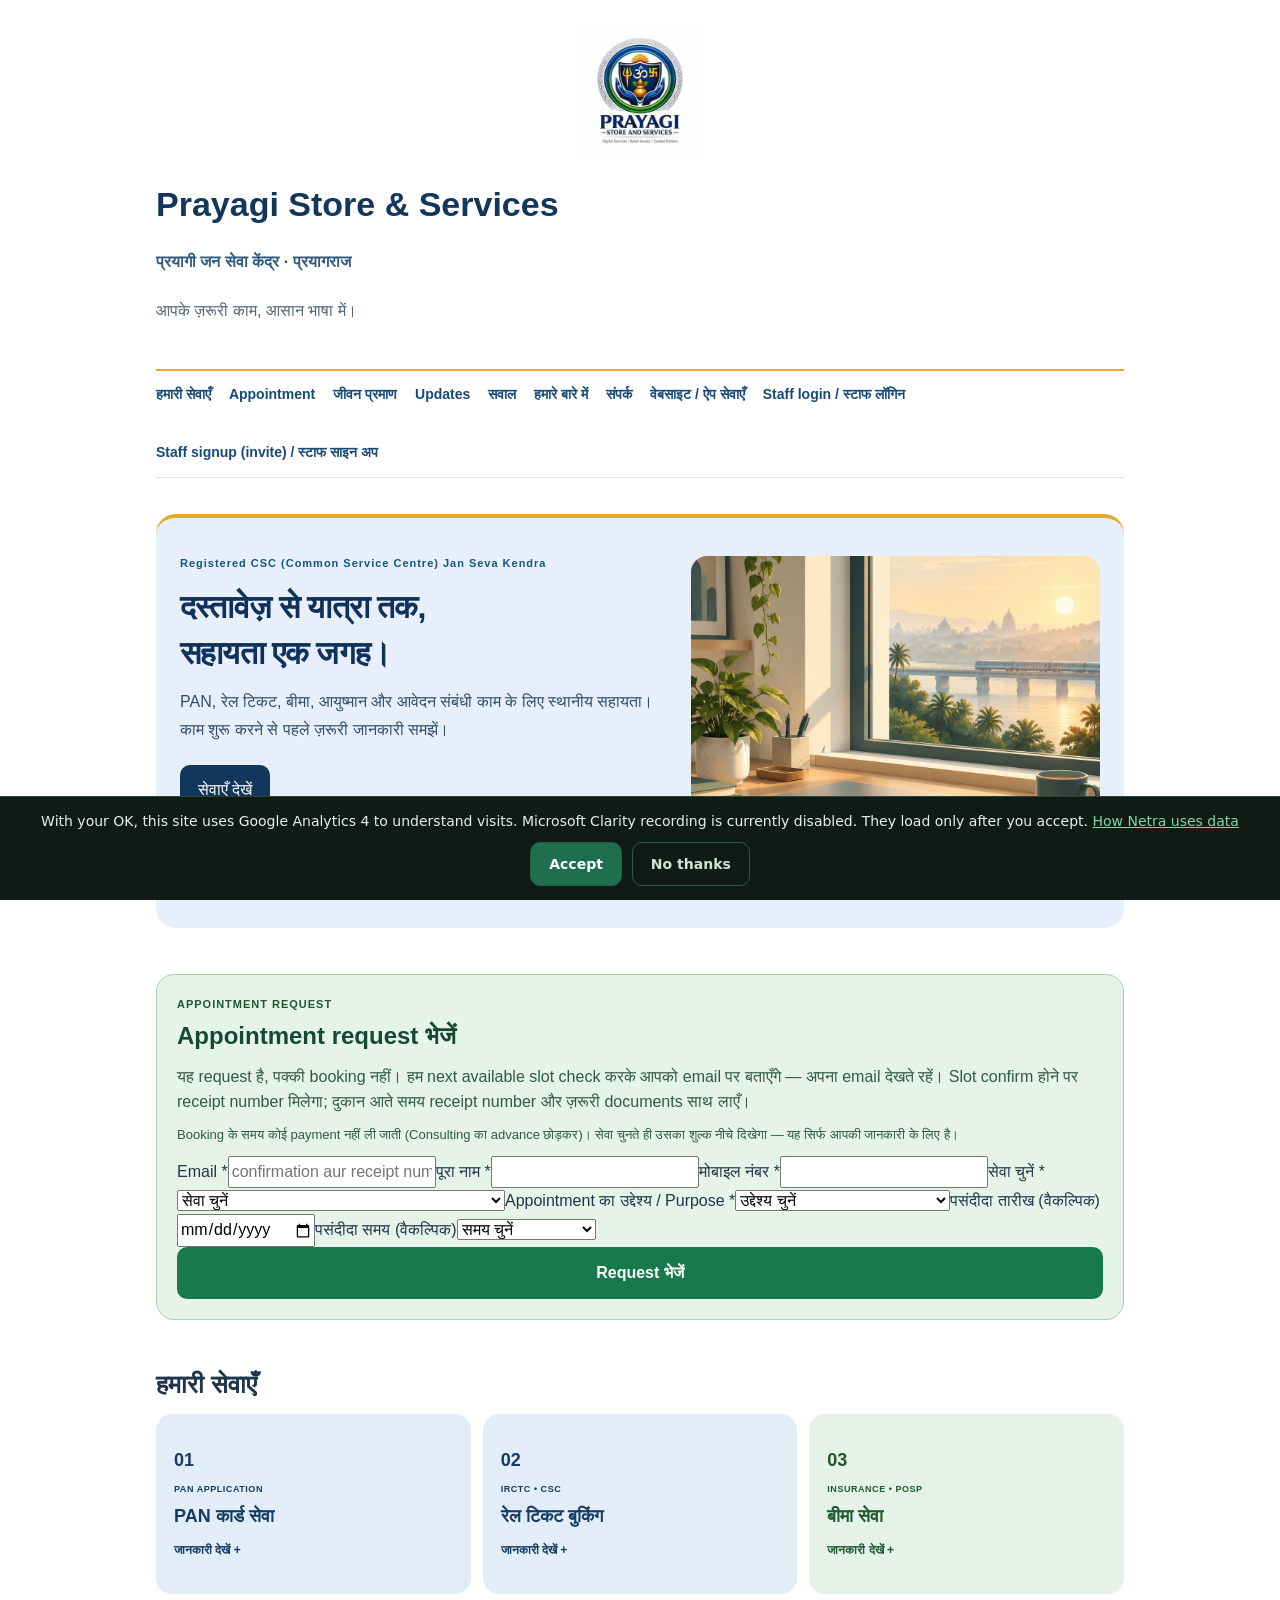
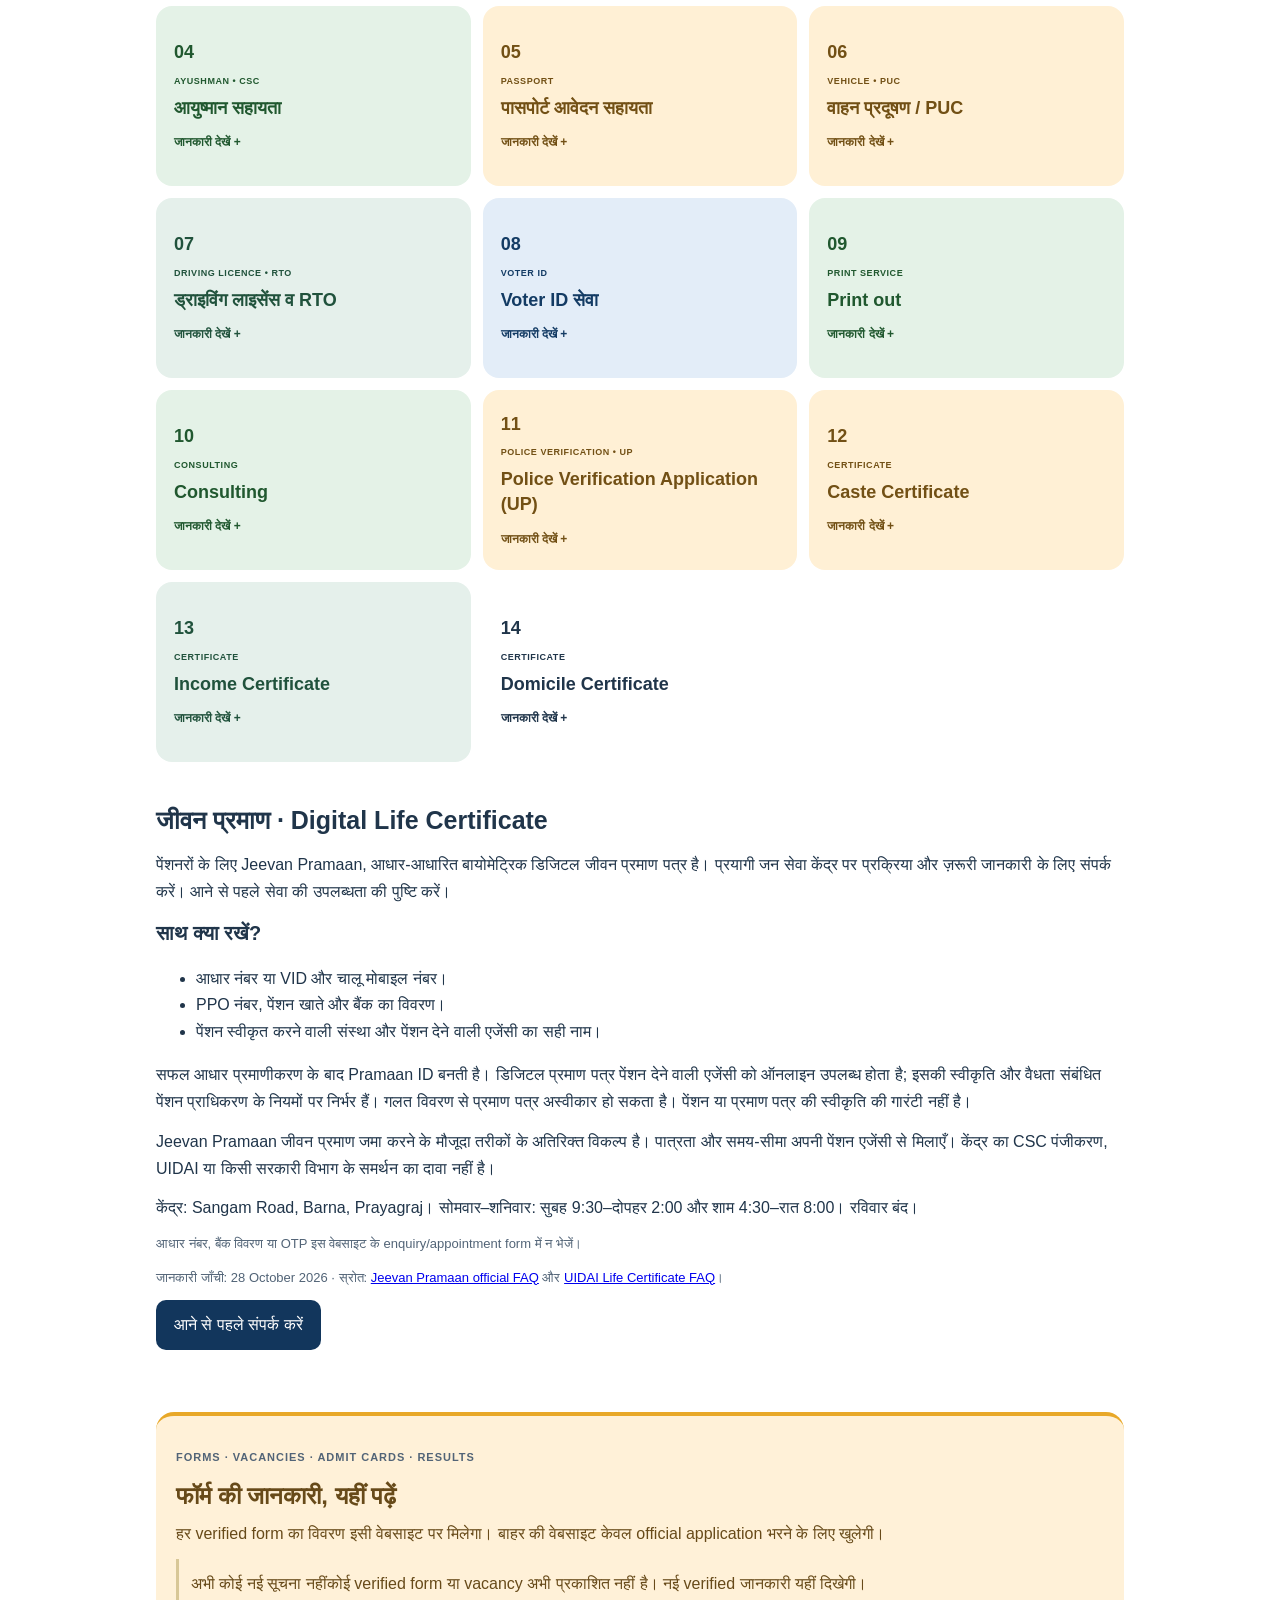
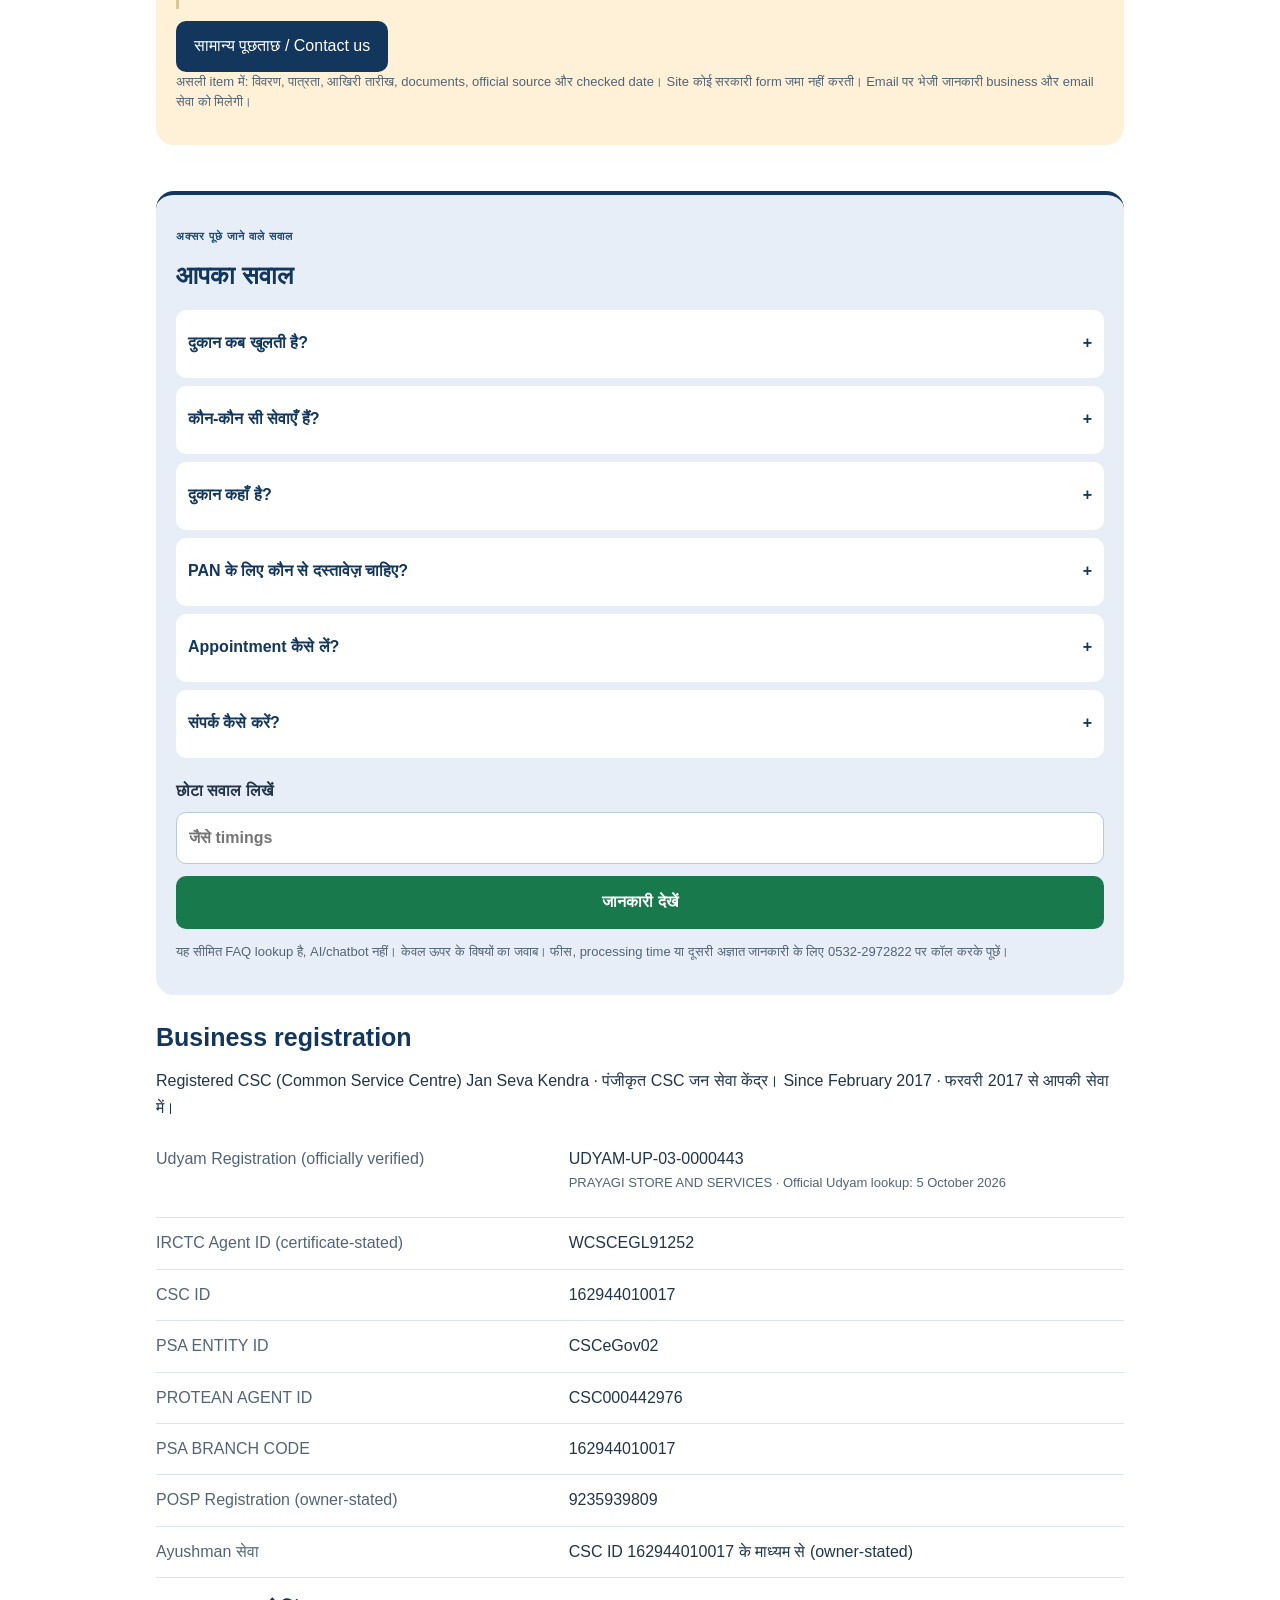
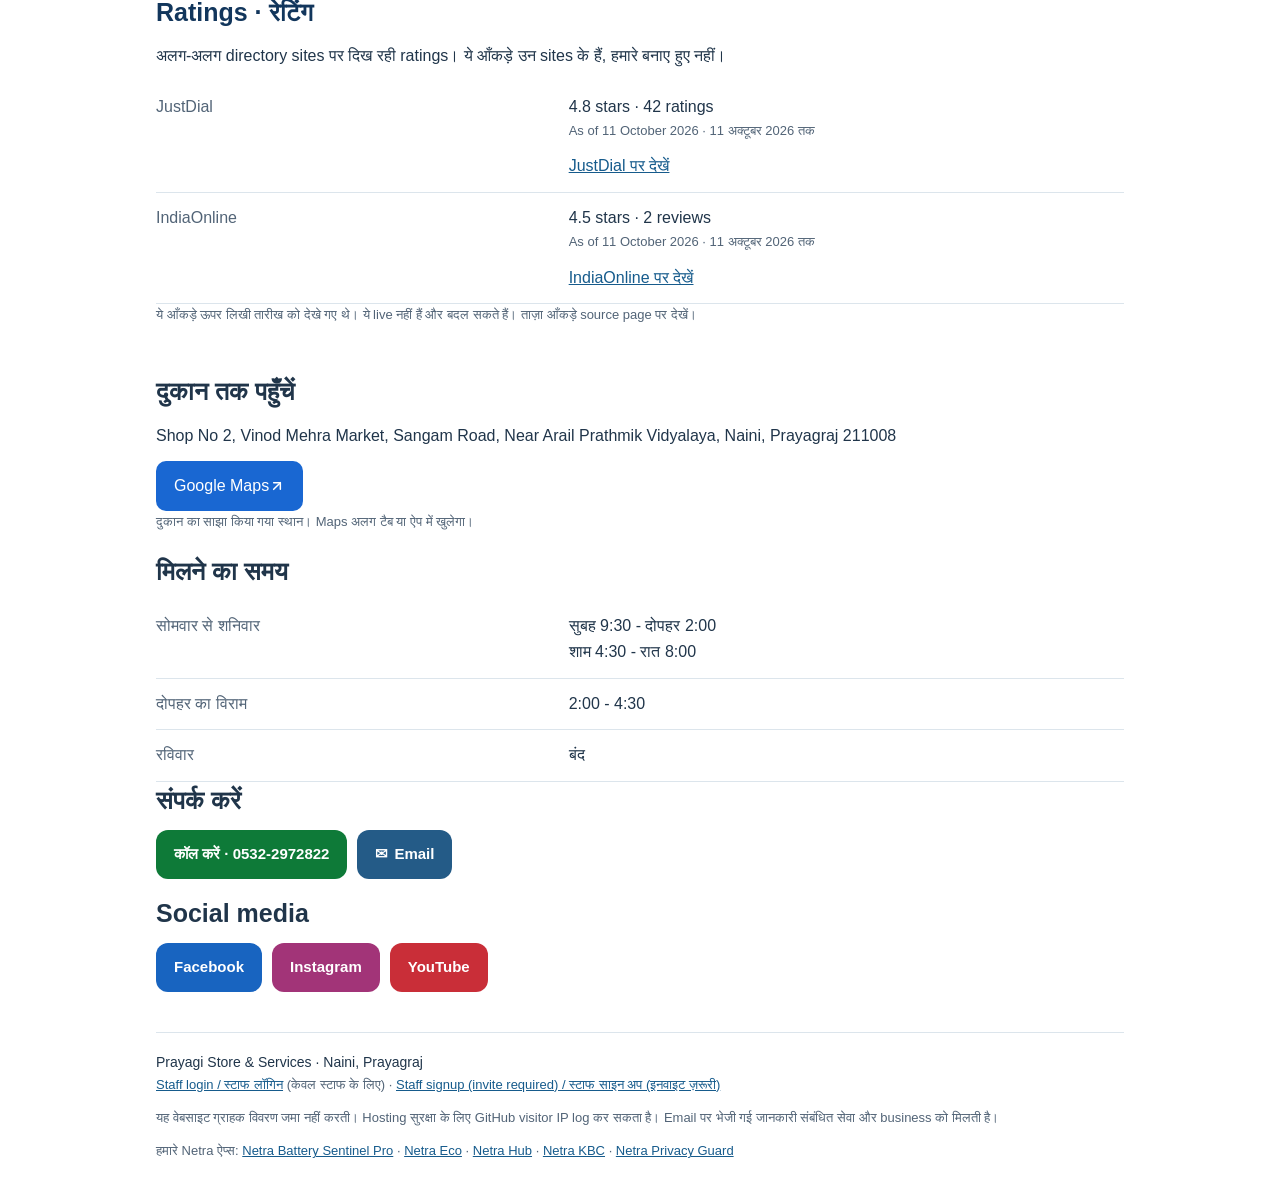
==== index.html @ 0acf40c5 "fix(csp): refresh changed inline script digest without weakening policy" ====
<!DOCTYPE html><html lang="hi"><head><meta charset="utf-8"><meta http-equiv="Content-Security-Policy" content="default-src 'none'; base-uri 'none'; object-src 'none'; script-src 'self' https://www.googletagmanager.com https://www.clarity.ms https://scripts.clarity.ms 'sha256-86F81Zy7B2uKH51pAqqBc4HJvk0wlKgkW6t5VEGzTzo=' 'sha256-YQt3/llrWUERXRYRYka+cNlNDUpbzXOJsg461jwoRqw='; style-src 'self' 'unsafe-inline'; img-src 'self' data: https:; font-src 'self'; media-src 'self'; connect-src 'self' https://script.google.com https://script.googleusercontent.com https://*.google-analytics.com https://clarity.ms https://*.clarity.ms; frame-src https://docs.google.com; form-action https://docs.google.com; upgrade-insecure-requests"><meta name="referrer" content="strict-origin-when-cross-origin"><meta name="viewport" content="width=device-width, initial-scale=1"><title>Prayagi Store &amp; Services | प्रयागी जन सेवा केंद्र</title><meta name="description" content="Naini, Prayagraj में PAN, रेल टिकट, बीमा और डिजिटल सेवाओं की सहायता।"><meta name="theme-color" content="#12365c"><meta name='google-site-verification' content='6j0rgipkCEy4Jbs9om1lA-62OjVJSrMNdxbhM_F-uvM' /><meta property="og:title" content="Prayagi Store &amp; Services | प्रयागी जन सेवा केंद्र"><meta property="og:description" content="Naini, Prayagraj में PAN, रेल टिकट, बीमा और डिजिटल सेवाओं की सहायता।"><meta property="og:type" content="website"><meta property="og:url" content="https://prayagi-store-and-services.github.io/"><meta property="og:image" content="https://prayagi-store-and-services.github.io/assets/logo.jpg"><meta property="og:locale" content="hi_IN"><link rel="icon" href="assets/favicon.png"><style>:root{--ds-page:#fff;--ds-ink:#20354a;--ds-ink-2:#526477;--ds-hairline:#dce5ec;--ds-teal:#187a4c}*{box-sizing:border-box}body{margin:0;background:#edf2f8;font-family:Arial,"Noto Sans Devanagari",sans-serif;color:#20354a;line-height:1.65}main{width:min(1040px,100%);margin:auto;padding:28px 36px;background:white;display:flex;flex-direction:column;gap:24px}h1,h2,h3,p{margin:0 0 12px}h1{font-size:34px;line-height:1.3;color:#12365c}h2{font-size:25px;line-height:1.45}h3{font-size:20px}p{line-height:1.7}.file-header{display:flex;flex-direction:column;gap:8px}.file-fact{font-weight:600;color:#315a7c}.file-intro{color:#526477}.file-group{margin:0 0 16px}.file-caption{font-size:13px;color:#526477;line-height:1.65}.file-facts{display:grid;margin:0}.file-facts>div{display:grid;grid-template-columns:1fr 1.4fr;gap:16px;border-bottom:1px solid #dce5ec;padding:12px 0}dt{color:#526477}dd{margin:0;white-space:pre-line;overflow-wrap:anywhere}.file-closing{border-top:1px solid #dce5ec;padding-top:18px;font-size:14px}.file-callout{border-left:3px solid #d8c797;padding:12px;margin:12px 0}.file-callout-title{font-weight:700}.file-button{display:inline-flex;align-items:center;justify-content:center;padding:12px 18px;background:#12365c;color:white;text-decoration:none;border:0;font:inherit;cursor:pointer}.file-link{color:#165b8c;text-decoration:underline}summary{list-style:none}summary::-webkit-details-marker{display:none}summary:after{content:'+';margin-left:auto;padding-left:10px}details[open]>summary:after{content:'−'}[hidden]{display:none!important}input,select,textarea,button{font:inherit}button:focus-visible,summary:focus-visible,a:focus-visible,input:focus-visible,textarea:focus-visible,select:focus-visible{outline:3px solid #e8a828;outline-offset:3px}a{overflow-wrap:anywhere}#booking,#services,#updates,#faq,#documents,#visit{scroll-margin-top:16px}@media(max-width:700px){main{padding:18px 20px;gap:18px}h1{font-size:27px}h2{font-size:23px}.file-facts>div{grid-template-columns:1fr 1.1fr;gap:10px;font-size:14px}}
html,body,#root{margin:0;min-height:100%}body{background:var(--ds-page)}
.draft-label{color:var(--ds-ink-2);font-size:11px;letter-spacing:.08em;margin-bottom:20px;font-weight:600}
.section-nav{display:flex;gap:24px;flex-wrap:wrap;border-top:1px solid var(--ds-hairline);border-bottom:1px solid var(--ds-hairline);margin-top:20px}
.section-nav a{display:flex;align-items:center;min-height:48px;color:var(--ds-ink);text-decoration:none;font-size:14px;font-weight:600}
.section-nav a:hover{text-decoration:underline}a:focus-visible,button:focus-visible{outline:2px solid var(--ds-teal);outline-offset:4px}
.hero{display:grid;grid-template-columns:1.2fr 1fr;gap:38px;align-items:center;padding:32px 0 12px}
.eyebrow{display:block;font-size:11px;letter-spacing:.09em;font-weight:600;color:var(--ds-ink-2);margin:12px 0}
.hero-copy h2{font-size:32px;line-height:1.45;letter-spacing:-.025em;margin:12px 0;color:var(--ds-ink)}
.hero-copy p{color:var(--ds-ink-2);font-size:16px;line-height:1.7;margin-bottom:22px}
.hero-copy .file-button{margin-bottom:12px}.hero-art img{width:100%;border-radius:16px;display:block;max-height:390px;object-fit:cover}.hero-art{min-width:0}
.services-grid{display:grid;grid-template-columns:repeat(3,1fr);gap:24px}.service{padding:8px 0 16px;border-top:2px solid var(--ds-hairline);min-width:0}.service-number{font-size:28px;color:var(--ds-teal);font-weight:600}.service h3{font-size:20px;margin:8px 0;font-weight:600;line-height:1.4}.service p{font-size:15px;line-height:1.7;color:var(--ds-ink-2)}.pan-list{margin-top:16px}#services,#documents,#about,#visit{scroll-margin-top:24px}#visit .file-facts{white-space:pre-line}
@media(max-width:700px){.hero{grid-template-columns:1fr;gap:20px;padding-top:24px}.hero-copy h2{font-size:27px}.hero-art img{height:230px;object-position:50% 50%}.services-grid{grid-template-columns:1fr;gap:12px}.service{padding:14px 0}.service-number{float:right;font-size:24px}.section-nav{gap:18px}.section-nav a{font-size:13px}.hero-art{margin-bottom:0}}

.social-links{display:flex;flex-wrap:wrap;gap:16px}.social-links a{min-height:44px;display:inline-flex;align-items:center}
.file-button{min-height:44px}
/* The owner's colourful business-site identity. */
.draft-label{margin-bottom:12px;color:#355879}.section-nav{margin-top:14px;gap:18px}.section-nav a{color:#174a79}.hero{background:#e9f4ff;border-radius:20px;padding:24px;margin-top:20px;gap:20px}.hero-copy h2{color:#103766}.hero-copy p{color:#304d6b}.hero-copy .eyebrow{color:#145582}.hero-art img{max-height:300px}.hero-art p{color:#304d6b}.booking-panel{padding:20px;border-radius:18px;background:#e1f5ed;border:1px solid #b4dfce;margin:22px 0}.booking-panel h2{margin:6px 0;font-size:24px;color:#164837}.booking-panel p{line-height:1.6;margin:10px 0;color:#315948}.booking-status{display:inline-block;background:#fff;color:#615943;border-radius:10px;padding:10px 12px;font-weight:600;font-size:13px;margin-bottom:10px}.booking-panel .eyebrow{color:#225b43;margin:0}.services-grid{grid-template-columns:repeat(3,1fr);gap:12px}.service{border:0;border-radius:16px;padding:0;overflow:hidden}.service-toggle{display:block;width:100%;background:none;border:0;padding:18px;text-align:left;color:inherit;cursor:pointer;font:inherit;min-height:148px}.service-toggle .service-h3{display:block;font-size:18px;font-weight:700;margin:7px 0;line-height:1.4}.service-toggle .eyebrow{font-size:9px;margin:6px 0;letter-spacing:.06em;color:inherit}.service-number{float:right;font-size:23px;color:inherit}.service-more{font-size:12px;font-weight:600}.service-detail{padding:0 18px 16px}.service-detail p{font-size:14px;margin:0 0 8px;color:inherit}.service-detail p:last-child{color:inherit}.tone-01{background:#e4edff;color:#174886}.tone-02{background:#deeffe;color:#165878}.tone-03{background:#e2f3e8;color:#246543}.tone-04{background:#fde6ee;color:#903a5c}.tone-05{background:#ede6ff;color:#664691}.tone-06{background:#fff0d8;color:#865321}.tone-07{background:#def4f2;color:#256968}.colourful-links{gap:10px}.colourful-links a{padding:12px 18px;border-radius:12px;text-decoration:none;color:white!important;font-size:15px;font-weight:600;min-height:48px;box-sizing:border-box}.colourful-links a[href^="tel:"]{background:#0e7a38}.colourful-links a[href^="mailto"]{background:#245b87}.colourful-links a[href*="facebook"]{background:#1864c0}.colourful-links a[href*="instagram"]{background:#a23478}.colourful-links a[href*="youtube"]{background:#c92e38}#visit a[href*="google.com/maps"]{background:#1967d2!important;color:white!important;min-height:48px;border:0}.file-button{border-radius:10px;min-height:48px}#visit{padding-top:8px}#visit section{margin-bottom:16px}
@media(max-width:700px){.hero{padding:18px;grid-template-columns:1fr;gap:12px}.hero-copy h2{font-size:26px;margin:6px 0}.hero-copy p{font-size:15px;margin:8px 0 14px}.hero-art img{height:170px}.hero-art{display:none}.services-grid{grid-template-columns:repeat(2,minmax(0,1fr));gap:10px}.service-toggle{padding:13px;min-height:154px}.service-toggle .service-h3{font-size:17px}.service-number{font-size:19px}.service-detail{padding:0 13px 14px}.service-detail p{font-size:13px}.section-nav{gap:14px}.section-nav a{font-size:12px}.booking-panel{margin:16px 0;padding:18px}.colourful-links a{width:100%;justify-content:center}.draft-label{font-size:10px}}
@media(prefers-reduced-motion:reduce){*{scroll-behavior:auto!important}}
.enquiry-panel{margin-top:18px;background:white;border-radius:14px;padding:16px}.enquiry-panel h3{margin:0;font-size:20px}.enquiry-panel form{display:grid;gap:14px}.enquiry-panel label{display:grid;gap:6px;font-size:14px;font-weight:600}.enquiry-panel input,.enquiry-panel select,.enquiry-panel textarea{box-sizing:border-box;width:100%;min-width:0;border:1px solid #bad4c8;border-radius:9px;padding:12px;font:inherit;font-size:16px;background:#fff;color:#203f32;min-height:48px}.prepare-button,.phone-open{display:flex;justify-content:center;align-items:center;border:0;border-radius:10px;background:#187a4c;color:#fff;padding:13px 16px;min-height:48px;font:inherit;font-weight:600;text-decoration:none;box-sizing:border-box;cursor:pointer}.request-preview{margin-top:16px;border-top:1px solid #b4dfce;padding-top:8px}.request-preview pre{white-space:pre-wrap;overflow-wrap:anywhere;font-family:inherit;font-size:13px;line-height:1.6;background:#eef7f2;padding:12px;border-radius:8px}.request-preview .phone-open{margin-top:10px}.updates-panel{background:#fff3d9;border-radius:18px;padding:20px;margin:22px 0;color:#674a19}.updates-panel h2{font-size:24px;margin:8px 0}.updates-panel p{line-height:1.6}.status-key{display:flex;gap:8px;flex-wrap:wrap;margin:14px 0}.status-key span{padding:8px;border-radius:8px;font-size:12px;font-weight:600;background:#e1f5e6;color:#216141}.status-key span:nth-child(2){background:#ffe2ba;color:#854a0b}.status-key span:nth-child(3){background:#e6e6eb;color:#53536b}.service-number{float:none;display:block;font-size:18px;margin-bottom:6px}.service-toggle .eyebrow{overflow-wrap:anywhere}.hero{margin-top:12px}.section-nav{margin-top:8px}
.brand-logo{display:flex;justify-content:center;margin-bottom:10px}.brand-logo img{width:150px;height:150px;object-fit:contain}.hero{background:#e7f0fa;border-top:4px solid #e8a828}.hero-copy h2{color:#10315b}.booking-panel{background:#e5f3e8;border-color:#aacdb2}.updates-panel{background:#fff1d8;border-top:4px solid #e8a828}.tone-01,.tone-02{background:#e3edf8;color:#133b64}.tone-03,.tone-04{background:#e4f2e7;color:#20582f}.tone-05,.tone-06{background:#fff0d5;color:#725015}.tone-07{background:#e5f0eb;color:#20523c}.hero .file-button{background:#12365c;color:white;border:0}.section-nav{border-top:2px solid #e8a828}.booking-panel .eyebrow{color:#20582f}@media(max-width:700px){.brand-logo{justify-content:flex-start}.brand-logo img{width:110px;height:110px}.hero{margin-top:12px}}
.file-card{gap:22px!important}.file-header{gap:10px}.file-header h1{color:#13365c}.draft-label{margin-bottom:0}.brand-logo{margin:0}.request-disclosure summary{min-height:48px;display:flex;align-items:center;padding:4px 12px;background:#186b3c;color:#fff;border-radius:10px;font-weight:600;cursor:pointer}.request-disclosure{margin-top:12px}.request-disclosure[open] summary{background:#134e2d}#visit .file-caption{margin-bottom:20px}
@media(max-width:700px){.file-card{gap:18px!important}.file-header h1{font-size:27px}.section-nav{gap:8px 16px;margin:0}.section-nav a{min-height:44px}.hero{margin-top:0}.brand-logo{justify-content:center}.brand-logo img{width:115px;height:115px}.booking-panel{margin:0}.file-header{gap:8px}}
.faq-panel{padding:20px;background:#e8eef7;border-radius:18px;border-top:4px solid #12365c}.faq-panel h2{color:#12365c;margin:8px 0 16px}.faq-panel details{padding:12px;background:#fff;margin:8px 0;border-radius:10px}.faq-panel summary{min-height:44px;cursor:pointer;display:flex;align-items:center;font-weight:600;color:#12365c}.faq-panel p{line-height:1.7}.faq-panel form{display:grid;gap:12px;margin:20px 0 12px}.faq-panel label{display:grid;gap:8px;font-weight:600}.faq-panel input{box-sizing:border-box;width:100%;min-width:0;border:1px solid #b7c9dc;border-radius:10px;font:inherit;font-size:16px;min-height:48px;padding:12px}.faq-answer{padding:12px;background:white;border-radius:10px}.faq-panel .eyebrow{color:#174a79}.request-disclosure summary:after{content:' +';margin-left:auto;padding-left:8px}.request-disclosure[open] summary:after{content:' −'}
.file-card a.phone-open{color:white!important}.colourful-links a[href^="mailto"]{gap:6px}
main a.phone-open{color:white!important}.hero-copy .file-button{color:white}.faq-panel summary{justify-content:space-between}.request-disclosure summary:after{content:'+'}.request-disclosure[open] summary:after{content:'−'}.brand-logo img{width:130px;height:130px}.hero-art{max-width:100%}.file-header h1{font-family:Arial,sans-serif;font-weight:700}.services-grid .service-toggle{min-height:180px}#about h2{color:#12365c}.request-preview pre{font-size:14px}.section-nav{gap:10px 18px}#visit .file-button{color:white}.file-callout strong{display:block}form button{width:100%}.enquiry-panel input,.enquiry-panel textarea,.enquiry-panel select{border:1px solid #aacbb7}body .file-card{gap:24px!important}@media(max-width:700px){.services-grid .service-toggle{min-height:160px}.brand-logo img{width:110px;height:110px}body .file-card{gap:18px!important}}

.notice-template{margin:20px 0;background:#fff;border-radius:14px;padding:18px}.notice-template summary{font-weight:700;cursor:pointer;min-height:44px}.notice-content{padding-top:16px}.notice-actions{display:grid;gap:12px;margin:20px 0}.notice-actions button:disabled{background:#dae3e7;color:#536273;cursor:not-allowed}
.updates-panel a.file-button{color:#fff!important}.notice-template summary{color:#684600}.notice-template{border:1px solid #ead7b7}.notice-content .file-facts dd{overflow-wrap:anywhere}

.service-detail h4{margin:20px 0 10px;font-size:17px}.service-detail ul{padding-left:20px;line-height:1.7}.service-detail li{margin:9px 0}.document-match{margin-top:20px;padding:14px;background:#fff;border-left:3px solid #b58427;border-radius:6px}.document-match p{margin-bottom:8px}.insurance-choice{display:block;font-weight:700}.insurance-choice select{display:block;width:100%;min-height:48px;margin:10px 0;padding:10px;border:1px solid #98b6c4;border-radius:8px;background:#fff;color:#17395b}
.service:has(.service-toggle[aria-expanded="true"]){grid-column:1/-1}.service-detail{max-width:100%}.service-detail a{overflow-wrap:anywhere}

.certificate-gallery{margin:40px 0;padding:22px;background:#edf4fa;border-radius:18px;border-top:4px solid #17395b}.certificate-gallery article{background:#fff;padding:18px;border-radius:12px}.certificate-gallery summary{min-height:44px;font-weight:700;cursor:pointer;padding:12px 0}.certificate-image{display:block;width:100%;height:auto;margin:18px 0}.certificate-gallery p{line-height:1.65}

.drive-panel{background:#fff6e8;border-top:4px solid #e8a828;border-radius:18px;padding:20px;margin:22px 0;color:#5c4310}
.drive-panel h2{color:#7a4b06;margin:8px 0;font-size:26px}
.drive-panel h3{color:#7a4b06;margin:16px 0 8px;font-size:19px}
.drive-panel p{line-height:1.7}
.drive-panel .eyebrow{color:#8a5a12;margin:0}
.drive-docs{background:#fff;border-radius:12px;padding:6px 18px;margin:14px 0}
.drive-docs ul{margin:8px 0;padding-left:22px;line-height:1.7}
.drive-docs li{margin:8px 0}
.drive-video{width:100%;max-width:340px;border-radius:12px;display:block;margin:16px 0;background:#12365c}
.drive-panel form{display:grid;gap:12px;margin:14px 0}
.drive-panel label{display:grid;gap:6px;font-size:14px;font-weight:600}
.drive-panel input{box-sizing:border-box;width:100%;min-width:0;border:1px solid #d8c79a;border-radius:9px;padding:12px;font:inherit;font-size:16px;min-height:48px;background:#fff;color:#20354a}
.drive-panel .request-preview{margin-top:14px;border-top:1px solid #e8d5ac;padding-top:10px}
.drive-panel .request-preview pre{white-space:pre-wrap;overflow-wrap:anywhere;font-family:inherit;font-size:13px;line-height:1.6;background:#fff;padding:12px;border-radius:8px}
.drive-panel .request-preview .phone-open{display:flex;justify-content:center;align-items:center;border:0;border-radius:10px;background:#0e7a38;color:#fff;padding:13px 16px;min-height:48px;font:inherit;font-weight:600;text-decoration:none;box-sizing:border-box;margin:10px 0}
.drive-panel .file-button{background:#0e7a38;color:#fff;border-radius:10px}
@media(max-width:700px){.drive-panel{margin:16px 0;padding:18px}.drive-video{max-width:100%}}
.avail-grid{display:grid;grid-template-columns:repeat(auto-fill,minmax(130px,1fr));gap:10px;margin:12px 0}.avail-day{border:1px solid var(--ds-hairline);border-radius:10px;padding:10px;display:flex;flex-direction:column;gap:4px;font-size:13px}.avail-day.is-closed{background:#f3dede}.avail-day.has-booked{background:#fff1d6}.avail-day span{color:var(--ds-ink-2)}</style><style>.consulting-box{border:1px solid var(--ds-hairline);border-radius:12px;padding:16px;margin:12px 0;background:#f7f9fb}.upi-qr{display:block;width:180px;height:auto;margin:8px 0;border-radius:8px}.upi-id{font-size:1.05rem}</style></head><body><main class="file-card" data-width="fluid"><div class="brand-logo"><img alt="Prayagi Store and Services business logo" src="assets/logo.jpg"></div><header class="file-header"><h1 class="file-title">Prayagi Store &amp; Services</h1><p class="file-fact">प्रयागी जन सेवा केंद्र · प्रयागराज</p><p class="file-intro">आपके ज़रूरी काम, आसान भाषा में।</p></header><nav aria-label="Website sections" class="section-nav"><a data-drive href="#voter-drive">Voter Drive</a><a href="#services">हमारी सेवाएँ</a><a href="#booking">Appointment</a><a href="#jeevan-pramaan">जीवन प्रमाण</a><a href="#updates">Updates</a><a href="#faq">सवाल</a><a href="#about">हमारे बारे में</a><a href="#visit">संपर्क</a><a href="/portfolio.html">वेबसाइट / ऐप सेवाएँ</a><a href="/staff/">Staff login / स्टाफ लॉगिन</a><a href="/staff/#first-time">Staff signup (invite) / स्टाफ साइन अप</a></nav><section class="hero"><div class="hero-copy"><span class="eyebrow">Registered CSC (Common Service Centre) Jan Seva Kendra</span><h2>दस्तावेज़ से यात्रा तक,<br>सहायता एक जगह।</h2><p>PAN, रेल टिकट, बीमा, आयुष्मान और आवेदन संबंधी काम के लिए स्थानीय सहायता। काम शुरू करने से पहले ज़रूरी जानकारी समझें।</p><a class="file-button is-compact" href="#services">सेवाएँ देखें</a><p class="file-caption">Appointment request इसी वेबसाइट से भेजी जा सकती है; पुष्टि email पर मिलती है।</p></div><div class="hero-art"><img alt="डिजिटल सेवा केंद्र के विचार को दर्शाता एक चित्र: डेस्क, लैपटॉप और खिड़की के बाहर ट्रेन" src="assets/editorial.png"><p class="file-caption">डिजिटल सेवा का सांकेतिक चित्र, दुकान की वास्तविक फोटो नहीं।</p></div></section><section class="drive-panel" data-drive id="voter-drive"><span class="eyebrow">VOTER ID DRIVE · OCTOBER 2026</span><h2>Voter List से आपका नाम कट गया है?</h2><p>अब देर न करें। Prayagi Store &amp; Services पर Voter ID से जुड़ी विशेष Drive पूरे October 2026 तक चल रही है।</p><video class="drive-video" controls playsinline preload="metadata" poster="assets/voter-id-drive-poster.jpg" src="assets/voter-id-drive.mp4">आपका browser यह video नहीं चला सका। Voter ID Drive: Aadhaar Card और जन्म तारीख का एक प्रमाण लेकर Prayagi Store &amp; Services आएँ। Drive 31 October 2026 तक। Call: 0532-2972822</video><div class="drive-docs"><p><strong>📌 साथ लाएँ:</strong></p><ul><li>Aadhaar Card (अनिवार्य), और</li><li>जन्म तारीख का कोई एक प्रमाण: PAN Card / जन्म प्रमाण पत्र / High School Marksheet</li></ul></div><p>भीड़ से बचने के लिए जल्द से जल्द अपना काम करवाएँ।</p><p><a class="file-button" href="#booking">Drive के लिए appointment request भेजें</a></p><p class="file-caption">नीचे appointment form में सेवा "Voter ID सेवा" चुनें। यह request है, पक्की booking नहीं — slot की confirmation और receipt number आपके email पर भेजा जाएगा। दुकान आते समय receipt number और documents साथ लाएँ।</p><a class="file-button" href="tel:+915322972822" rel="noopener noreferrer">कॉल करें · 0532-2972822</a><p class="file-caption">Drive 31 October 2026 तक है। Voter ID संबंधी काम दुकान पर होता है।</p></section><section class="booking-panel" id="availability" hidden><span class="eyebrow">AVAILABILITY</span><h2>उपलब्धता / Availability</h2><div id="availability-days" class="avail-grid"></div><p class="file-caption" id="availability-note">Loading...</p></section><section class="booking-panel" id="booking"><span class="eyebrow">APPOINTMENT REQUEST</span><h2>Appointment request भेजें</h2><p>यह request है, पक्की booking नहीं। हम next available slot check करके आपको email पर बताएँगे — अपना email देखते रहें। Slot confirm होने पर receipt number मिलेगा; दुकान आते समय receipt number और ज़रूरी documents साथ लाएँ।</p><p class="file-caption">Booking के समय कोई payment नहीं ली जाती (Consulting का advance छोड़कर)। सेवा चुनते ही उसका शुल्क नीचे दिखेगा — यह सिर्फ आपकी जानकारी के लिए है।</p><form id="booking-form" method="POST" action="https://docs.google.com/forms/d/e/1FAIpQLSeECvSKqN_YEMXNi8wYw5C-ciWBncktalBtYKeX6wr2adMUqQ/formResponse" target="hidden-submit"><label>Email *<input type="email" name="entry.1726033934" autocomplete="email" maxlength="80" required placeholder="confirmation aur receipt number इसी पर आएगा"></label><label>पूरा नाम *<input type="text" name="entry.1730561124" autocomplete="name" maxlength="80" pattern=".*\S.*" required></label><label>मोबाइल नंबर *<input autocomplete="tel" inputmode="tel" maxlength="20" name="entry.1074528770" pattern="(?:[0-9]{10}|\+91[0-9]{10}|91[0-9]{10})" required title="10 अंकों का मोबाइल या +91 के साथ 12 अंक" type="tel"></label><label>सेवा चुनें *<select id="booking-service" name="entry.1912405228" required><option selected value="">सेवा चुनें</option><option value="Voter ID सेवा">Voter ID सेवा — ₹50/application</option><option value="PAN कार्ड सेवा">PAN कार्ड सेवा — ₹150</option><option value="रेल टिकट बुकिंग">रेल टिकट बुकिंग — MRP + ₹20</option><option value="बीमा सेवा">बीमा सेवा — कोई extra charge नहीं</option><option>आयुष्मान सहायता</option><option value="पासपोर्ट आवेदन सहायता">पासपोर्ट आवेदन सहायता (normal) — कुल ₹2700</option><option value="वाहन प्रदूषण / PUC">वाहन प्रदूषण / PUC — printed price + ₹10</option><option value="ड्राइविंग लाइसेंस व RTO">ड्राइविंग लाइसेंस व RTO — ₹50-₹200</option><option>अन्य</option><option value="Print out">Print out — ₹10/page, ₹7/sheet F+B</option><option value="Consulting">Consulting — ₹200/30 min (advance ₹50)</option><option value="Police Verification Application (UP)">Police Verification Application (UP) — ₹100</option><option value="Caste Certificate">Caste Certificate — ₹100</option><option value="Income Certificate">Income Certificate — ₹100</option><option value="Domicile Certificate">Domicile Certificate — ₹100</option></select></label><p class="file-caption" hidden id="charge-note"></p><div class="consulting-box" hidden id="consulting-box"><strong>Consulting: advance ₹50 अभी, बाकी दुकान पर</strong><p>Consulting 30 मिनट की होती है, शुल्क ₹200। Request भेजने के बाद advance ₹50 नीचे दिए UPI ID या QR से pay करें; बाकी ₹150 दुकान पर दें। Payment का screenshot prayagijanseva@gmail.com पर email करें — payment verify होने के बाद ही आपका slot confirm होगा।</p><p class="upi-id">UPI ID: <strong>9235939809@okbizaxis</strong> (Prayagi Store And Services)</p><img alt="Google Pay QR — Prayagi Store And Services, UPI ID 9235939809@okbizaxis" class="upi-qr" height="180" src="assets/upi-qr.jpg" width="180"></div><label>Appointment का उद्देश्य / Purpose *<select name="entry.778207140" required><option selected value="">उद्देश्य चुनें</option><option>नया आवेदन / नया काम</option><option>Correction / अपडेट</option><option>Document verification / जाँच</option><option>Consulting / जानकारी</option><option>अन्य</option></select></label><label>पसंदीदा तारीख (वैकल्पिक)<input id="pref-date" type="date"></label><label>पसंदीदा समय (वैकल्पिक)<select name="entry.1681235766"><option selected value="">समय चुनें</option><option>सुबह 9:30-10:30</option><option>सुबह 10:30-11:30</option><option>सुबह 11:30-12:30</option><option>दोपहर 12:30-2:00</option><option>शाम 4:30-5:30</option><option>शाम 5:30-6:30</option><option>शाम 6:30-8:00</option></select></label><input name="fvv" type="hidden" value="1"><input name="pageHistory" type="hidden" value="0"><input name="submissionTimestamp" type="hidden" value="-1"><input name="entry.2123927639_year" type="hidden"><input name="entry.2123927639_month" type="hidden"><input name="entry.2123927639_day" type="hidden"><button class="prepare-button" type="submit">Request भेजें</button></form><div class="request-preview" hidden id="booking-done"><h3>Request submit करने की कोशिश हो गई</h3><p>आपने request submit करने की कोशिश की है। यह page पुष्टि नहीं कर सकता कि request पहुँची या नहीं। Booking तभी मानी जाएगी जब slot confirm होकर आपको receipt number मिले। email देखते रहें। कुछ समय तक email न मिले तो दोबारा form भरने से पहले दुकान पर संपर्क करें, ताकि दो बार booking न बने। Confirm होने पर दुकान आते समय receipt number और ज़रूरी documents साथ लाएँ।</p></div><iframe name="hidden-submit" style="display:none" title="form submission"></iframe></section><div id="services"><section aria-labelledby="grp-visit" class="file-group"><h2 class="file-group-heading" id="grp-visit">हमारी सेवाएँ</h2><div class="services-grid"><article class="service tone-01"><button type="button" aria-controls="service-01" aria-expanded="false" class="service-toggle" data-service="01"><span class="service-number">01</span><span class="eyebrow">PAN APPLICATION</span><span class="service-h3">PAN कार्ड सेवा</span><span class="service-more">जानकारी देखें +</span></button><div class="service-detail" hidden id="service-01"><p>PAN आवेदन, दस्तावेज़ों की जानकारी और आवेदन में सहायता।</p><p class="file-caption"><strong>शुल्क: ₹150 (PAN apply)।</strong></p><p class="file-caption">पहचान, पता और जन्म तारीख का प्रमाण साथ रखें।</p><h4>दस्तावेज़ तैयार रखें</h4><ul><li>पहचान: आधार, वोटर ID, ड्राइविंग लाइसेंस, पासपोर्ट या फोटो वाला राशन कार्ड।</li><li>पता: आधार, वोटर ID, ड्राइविंग लाइसेंस, पासपोर्ट; या बिजली/पानी/गैस बिल या बैंक स्टेटमेंट (3 महीने से पुराने नहीं); या पते वाली पोस्ट ऑफिस पासबुक।</li><li>जन्म तारीख: जन्म तारीख वाला वोटर ID, ड्राइविंग लाइसेंस या पासपोर्ट; 10वीं मार्कशीट/सर्टिफिकेट या जन्म प्रमाण पत्र।</li></ul><p class="file-caption">यह पूरी सूची नहीं। आधार को जन्म तारीख के प्रमाण की सूची में नहीं रखा गया है। 1 अक्टूबर 2023 या बाद जन्मे व्यक्ति के लिए स्रोत जन्म प्रमाण पत्र अनिवार्य बताता है।</p><a href="https://tinpan.proteantech.in/services/pan/documents-form_93-form_94.html" target="_blank" rel="noopener noreferrer">Protean की पूरी सूची देखें</a><div class="document-match"><strong>आने से पहले दस्तावेज़ मिलाएँ</strong><p>नाम, पिता का नाम, जहाँ लागू हो माता का नाम और जन्म तारीख सभी documents में ठीक एक जैसी होनी चाहिए। कोई अंतर हो तो पहले business से पूछें।</p><p class="file-caption">दुकान की तैयारी सलाह। संवेदनशील documents इस website form में न डालें।</p></div></div></article><article class="service tone-02"><button type="button" aria-controls="service-02" aria-expanded="false" class="service-toggle" data-service="02"><span class="service-number">02</span><span class="eyebrow">IRCTC • CSC</span><span class="service-h3">रेल टिकट बुकिंग</span><span class="service-more">जानकारी देखें +</span></button><div class="service-detail" hidden id="service-02"><p>CSC के माध्यम से IRCTC रेल ई-टिकट बुकिंग सेवा।</p><p class="file-caption">दस्तावेज़ सूची: Unavailable — दुकान पर पूछें।</p><p class="file-caption"><strong>शुल्क: ticket के MRP के अलावा ₹20 extra।</strong></p><p class="file-caption">उपलब्धता और लागू बुकिंग नियमों के अनुसार।</p><div class="document-match"><strong>आने से पहले दस्तावेज़ मिलाएँ</strong><p>नाम, पिता का नाम, जहाँ लागू हो माता का नाम और जन्म तारीख सभी documents में ठीक एक जैसी होनी चाहिए। कोई अंतर हो तो पहले business से पूछें।</p><p class="file-caption">दुकान की तैयारी सलाह। संवेदनशील documents इस website form में न डालें।</p></div></div></article><article class="service tone-03"><button type="button" aria-controls="service-03" aria-expanded="false" class="service-toggle" data-service="03"><span class="service-number">03</span><span class="eyebrow">INSURANCE • POSP</span><span class="service-h3">बीमा सेवा</span><span class="service-more">जानकारी देखें +</span></button><div class="service-detail" hidden id="service-03"><p>Turtlemint POSP के माध्यम से जीवन, स्वास्थ्य और वाहन सहित गैर-जीवन बीमा की जानकारी और सहायता।</p><p class="file-caption"><strong>शुल्क: कोई extra charge नहीं।</strong></p><p class="file-caption">पॉलिसी की शर्तें और कवरेज देखकर विकल्प चुनें।</p><h4>वाहन बीमा: किस प्रकार की policy?</h4><label class="insurance-choice">Policy चुनें<select data-insurance-choice><option value="">प्रकार चुनें</option><option value="third">Third-party</option><option value="comprehensive">Comprehensive</option></select></label><div data-insurance-docs hidden><h4>दुकान की तैयारी सूची (owner-stated)</h4><ul><li>वाहन की RC</li><li>वाहन मालिक का आधार कार्ड</li><li>वाहन मालिक का PAN कार्ड</li><li>एक फोटो की आवश्यकता हो सकती है</li><li data-previous-policy hidden>पिछली insurance policy</li></ul><p class="file-caption">ये documents माँगे जा सकते हैं; पक्का नहीं कि हर document माँगा जाएगा। Insurer और policy के अनुसार सूची बदल सकती है। पहले पुष्टि करें।</p></div><div class="document-match"><strong>आने से पहले दस्तावेज़ मिलाएँ</strong><p>नाम, पिता का नाम, जहाँ लागू हो माता का नाम और जन्म तारीख सभी documents में ठीक एक जैसी होनी चाहिए। कोई अंतर हो तो पहले business से पूछें।</p><p class="file-caption">दुकान की तैयारी सलाह। संवेदनशील documents इस website form में न डालें।</p></div></div></article><article class="service tone-04"><button type="button" aria-controls="service-04" aria-expanded="false" class="service-toggle" data-service="04"><span class="service-number">04</span><span class="eyebrow">AYUSHMAN • CSC</span><span class="service-h3">आयुष्मान सहायता</span><span class="service-more">जानकारी देखें +</span></button><div class="service-detail" hidden id="service-04"><p>CSC के माध्यम से आयुष्मान संबंधी सेवा और प्रक्रिया में सहायता।</p><p class="file-caption">दस्तावेज़ सूची: Unavailable — दुकान पर पूछें।</p><p class="file-caption"><strong>शुल्क: दुकान पर पूछें।</strong></p><p class="file-caption">लागू पात्रता और दस्तावेज़ों के अनुसार।</p><h4>Eligibility check के लिए साथ लाएँ</h4><p>दुकान की तैयारी सूची (owner-stated): आधार कार्ड या राशन कार्ड में से कम से कम एक document लाना ज़रूरी है। Eligibility मिलने की गारंटी नहीं; जाँच के बाद बताया जाएगा।</p><div class="document-match"><strong>आने से पहले दस्तावेज़ मिलाएँ</strong><p>नाम, पिता का नाम, जहाँ लागू हो माता का नाम और जन्म तारीख सभी documents में ठीक एक जैसी होनी चाहिए। कोई अंतर हो तो पहले business से पूछें।</p><p class="file-caption">दुकान की तैयारी सलाह। संवेदनशील documents इस website form में न डालें।</p></div></div></article><article class="service tone-05"><button type="button" aria-controls="service-05" aria-expanded="false" class="service-toggle" data-service="05"><span class="service-number">05</span><span class="eyebrow">PASSPORT</span><span class="service-h3">पासपोर्ट आवेदन सहायता</span><span class="service-more">जानकारी देखें +</span></button><div class="service-detail" hidden id="service-05"><p>पासपोर्ट सेवा की सुविधा और आवेदन प्रक्रिया में सहायता उपलब्ध है।</p><p class="file-caption">दस्तावेज़ सूची: Unavailable — दुकान पर पूछें।</p><p class="file-caption"><strong>शुल्क: कुल ₹2700 (normal application; इसमें ₹2500 government fees शामिल है; tatkal नहीं)।</strong></p><p class="file-caption">सरकारी प्रक्रिया और आवश्यक दस्तावेज़ लागू होंगे।</p><h4>दुकान की तैयारी सूची (owner-stated)</h4><p>दुकान ने नीचे की तैयारी सूची दी है। इसे सरकारी अनिवार्य सूची न मानें। आवेदन से पहले अपनी category के लिए Passport Seva Document Advisor और दुकान से पुष्टि करें।</p><ul><li>दुकान की सलाह: आने से पहले नया e-Aadhaar download करें, 15 दिन से पुराना न हो। बाद में update हुए आधार की पुरानी copy से आवेदन में mismatch हो सकता है। यह दुकान की तैयारी सलाह है, सरकारी 15-day rule नहीं।</li><li>एक फोटो। PSK/POPSK में photo की आवश्यकता नहीं बताई गई है; दुकान की सहायता के लिए पहले पूछें।</li><li>Non-ECR के लिए High School या उससे ऊपर की marksheet/pass certificate, यदि शिक्षा के आधार पर category चुन रहे हों। अन्य Non-ECR categories भी हैं।</li><li>ECR में apply करने पर दुकान की सूची में marksheet नहीं माँगी गई है; अपने case की पुष्टि करें।</li><li>Voter ID: optional।</li><li>PAN: दुकान ने साथ लाना ज़रूरी बताया है, लेकिन Passport Seva booklet में PAN "if available" है।</li><li>एक family member की details। Form में माँगी गई family details अलग से जाँचें।</li><li>एक emergency contact: दुकान ने non-blood relation बताया है। सरकारी booklet में ऐसा restriction नहीं मिला; पहले पुष्टि करें।</li></ul><p class="file-caption">Official guidance: address, जन्म तारीख और लागू Non-ECR proof case के अनुसार चाहिए। Matriculation केवल एक Non-ECR eligibility route है, सबके लिए नहीं।</p><a href="https://passportindia.gov.in/AppOnlineProject/docAdvisor/attachmentAdvFreshInp" target="_blank" rel="noopener noreferrer">Passport Seva Document Advisor</a><div class="document-match"><strong>आने से पहले दस्तावेज़ मिलाएँ</strong><p>नाम, पिता का नाम, जहाँ लागू हो माता का नाम और जन्म तारीख सभी documents में ठीक एक जैसी होनी चाहिए। कोई अंतर हो तो पहले business से पूछें।</p><p class="file-caption">दुकान की तैयारी सलाह। संवेदनशील documents इस website form में न डालें।</p></div></div></article><article class="service tone-06"><button type="button" aria-controls="service-06" aria-expanded="false" class="service-toggle" data-service="06"><span class="service-number">06</span><span class="eyebrow">VEHICLE • PUC</span><span class="service-h3">वाहन प्रदूषण / PUC</span><span class="service-more">जानकारी देखें +</span></button><div class="service-detail" hidden id="service-06"><p>वाहन के प्रदूषण प्रमाण पत्र संबंधी सहायता उपलब्ध है।</p><p class="file-caption">दस्तावेज़ सूची: Unavailable — दुकान पर पूछें।</p><p class="file-caption"><strong>शुल्क: printed price के अलावा ₹10 अतिरिक्त।</strong></p><p class="file-caption">वाहन और लागू प्रक्रिया की जानकारी लेकर संपर्क करें।</p><div class="document-match"><strong>आने से पहले दस्तावेज़ मिलाएँ</strong><p>नाम, पिता का नाम, जहाँ लागू हो माता का नाम और जन्म तारीख सभी documents में ठीक एक जैसी होनी चाहिए। कोई अंतर हो तो पहले business से पूछें।</p><p class="file-caption">दुकान की तैयारी सलाह। संवेदनशील documents इस website form में न डालें।</p></div></div></article><article class="service tone-07"><button type="button" aria-controls="service-07" aria-expanded="false" class="service-toggle" data-service="07"><span class="service-number">07</span><span class="eyebrow">DRIVING LICENCE • RTO</span><span class="service-h3">ड्राइविंग लाइसेंस व RTO</span><span class="service-more">जानकारी देखें +</span></button><div class="service-detail" hidden id="service-07"><p>ड्राइविंग लाइसेंस बनवाने और अधिकांश RTO-संबंधी काम में सहायता।</p><p class="file-caption">दस्तावेज़ सूची: Unavailable — दुकान पर पूछें।</p><p class="file-caption"><strong>शुल्क: ₹50 से ₹200 तक (government fees अलग; काम की जटिलता के अनुसार)।</strong></p><p class="file-caption">अपने काम का विवरण बताकर उपलब्ध सुविधा पूछें।</p><div class="document-match"><strong>आने से पहले दस्तावेज़ मिलाएँ</strong><p>नाम, पिता का नाम, जहाँ लागू हो माता का नाम और जन्म तारीख सभी documents में ठीक एक जैसी होनी चाहिए। कोई अंतर हो तो पहले business से पूछें।</p><p class="file-caption">दुकान की तैयारी सलाह। संवेदनशील documents इस website form में न डालें।</p></div></div></article><article class="service tone-01"><button type="button" aria-controls="service-08" aria-expanded="false" class="service-toggle" data-service="08"><span class="service-number">08</span><span class="eyebrow">VOTER ID</span><span class="service-h3">Voter ID सेवा</span><span class="service-more">जानकारी देखें +</span></button><div class="service-detail" hidden id="service-08"><p>Voter ID से जुड़े कामों में सहायता। Voter List से नाम कटने समेत Voter ID संबंधी काम दुकान पर करवाएँ।</p><p class="file-caption"><strong>शुल्क: ₹50 प्रति application।</strong></p><p class="file-caption">October 2026 में Voter ID Drive चल रही है। <a data-drive href="#voter-drive">Drive की जानकारी और appointment request</a></p><h4>साथ लाएँ</h4><ul><li>Aadhaar Card (अनिवार्य), और</li><li>जन्म तारीख का कोई एक प्रमाण: PAN Card / जन्म प्रमाण पत्र / High School Marksheet</li></ul><p class="file-caption">यह सूची दुकान की Drive सूचना से है। Voter ID के नियम बदल सकते हैं; आने से पहले दुकान से पुष्टि करें।</p><div class="document-match"><strong>आने से पहले दस्तावेज़ मिलाएँ</strong><p>नाम, पिता का नाम, जहाँ लागू हो माता का नाम और जन्म तारीख सभी documents में ठीक एक जैसी होनी चाहिए। कोई अंतर हो तो पहले business से पूछें।</p><p class="file-caption">दुकान की तैयारी सलाह। संवेदनशील documents इस website form में न डालें।</p></div></div></article><article class="service tone-03"><button type="button" aria-controls="service-09" aria-expanded="false" class="service-toggle" data-service="09"><span class="service-number">09</span><span class="eyebrow">PRINT SERVICE</span><span class="service-h3">Print out</span><span class="service-more">जानकारी देखें +</span></button><div class="service-detail" hidden id="service-09"><p>Document, PDF और photo की printing।</p><p class="file-caption"><strong>शुल्क: Black &amp; White ₹10 प्रति पेज; Front+Back ₹7 प्रति शीट (2 sheet = ₹14, 3 = ₹21); एक तरफा ₹10 प्रति पेज।</strong></p><p class="file-caption">Print करवाने के लिए document/PDF/photo दुकान पर लाएँ या email से भेजने की जानकारी 0532-2972822 पर पूछें।</p></div></article><article class="service tone-04"><button type="button" aria-controls="service-10" aria-expanded="false" class="service-toggle" data-service="10"><span class="service-number">10</span><span class="eyebrow">CONSULTING</span><span class="service-h3">Consulting</span><span class="service-more">जानकारी देखें +</span></button><div class="service-detail" hidden id="service-10"><p>काम, दस्तावेज़ या प्रक्रिया पर 30 मिनट की व्यक्तिगत consulting।</p><p class="file-caption"><strong>शुल्क: ₹200 / 30 मिनट — advance ₹50, बाकी ₹150 दुकान पर।</strong></p><p class="file-caption">Advance की payment verify होने पर ही slot confirm होता है।</p></div></article><article class="service tone-05"><button type="button" aria-controls="service-11" aria-expanded="false" class="service-toggle" data-service="11"><span class="service-number">11</span><span class="eyebrow">POLICE VERIFICATION • UP</span><span class="service-h3">Police Verification Application (UP)</span><span class="service-more">जानकारी देखें +</span></button><div class="service-detail" hidden id="service-11"><p>उत्तर प्रदेश के Police Verification का आवेदन भरने में सहायता उपलब्ध है।</p><p class="file-caption">दस्तावेज़ सूची: Unavailable — दुकान पर पूछें।</p><p class="file-caption"><strong>शुल्क: ₹100।</strong></p><p class="file-caption">Appointment form में सेवा "Police Verification Application (UP)" चुनें। यह request है, पक्की booking नहीं। संवेदनशील documents इस website form में न डालें।</p></div></article><article class="service tone-06"><button type="button" aria-controls="service-12" aria-expanded="false" class="service-toggle" data-service="12"><span class="service-number">12</span><span class="eyebrow">CERTIFICATE</span><span class="service-h3">Caste Certificate</span><span class="service-more">जानकारी देखें +</span></button><div class="service-detail" hidden id="service-12"><p>Caste Certificate के आवेदन में सहायता उपलब्ध है।</p><p class="file-caption">दस्तावेज़ सूची: Unavailable — दुकान पर पूछें।</p><p class="file-caption"><strong>शुल्क: ₹100।</strong></p><p class="file-caption">Appointment form में सेवा "Caste Certificate" चुनें। यह request है, पक्की booking नहीं। संवेदनशील documents इस website form में न डालें।</p></div></article><article class="service tone-07"><button type="button" aria-controls="service-13" aria-expanded="false" class="service-toggle" data-service="13"><span class="service-number">13</span><span class="eyebrow">CERTIFICATE</span><span class="service-h3">Income Certificate</span><span class="service-more">जानकारी देखें +</span></button><div class="service-detail" hidden id="service-13"><p>Income Certificate के आवेदन में सहायता उपलब्ध है।</p><p class="file-caption">दस्तावेज़ सूची: Unavailable — दुकान पर पूछें।</p><p class="file-caption"><strong>शुल्क: ₹100।</strong></p><p class="file-caption">Appointment form में सेवा "Income Certificate" चुनें। यह request है, पक्की booking नहीं। संवेदनशील documents इस website form में न डालें।</p></div></article><article class="service tone-08"><button type="button" aria-controls="service-14" aria-expanded="false" class="service-toggle" data-service="14"><span class="service-number">14</span><span class="eyebrow">CERTIFICATE</span><span class="service-h3">Domicile Certificate</span><span class="service-more">जानकारी देखें +</span></button><div class="service-detail" hidden id="service-14"><p>Domicile Certificate के आवेदन में सहायता उपलब्ध है।</p><p class="file-caption">दस्तावेज़ सूची: Unavailable — दुकान पर पूछें।</p><p class="file-caption"><strong>शुल्क: ₹100।</strong></p><p class="file-caption">Appointment form में सेवा "Domicile Certificate" चुनें। यह request है, पक्की booking नहीं। संवेदनशील documents इस website form में न डालें।</p></div></article></div></section></div><section class="file-group" id="jeevan-pramaan" aria-labelledby="jeevan-pramaan-h"><h2 id="jeevan-pramaan-h">जीवन प्रमाण · Digital Life Certificate</h2><p class="file-p">पेंशनरों के लिए Jeevan Pramaan, आधार-आधारित बायोमेट्रिक डिजिटल जीवन प्रमाण पत्र है। प्रयागी जन सेवा केंद्र पर प्रक्रिया और ज़रूरी जानकारी के लिए संपर्क करें। आने से पहले सेवा की उपलब्धता की पुष्टि करें।</p><h3>साथ क्या रखें?</h3><ul><li>आधार नंबर या VID और चालू मोबाइल नंबर।</li><li>PPO नंबर, पेंशन खाते और बैंक का विवरण।</li><li>पेंशन स्वीकृत करने वाली संस्था और पेंशन देने वाली एजेंसी का सही नाम।</li></ul><p class="file-p">सफल आधार प्रमाणीकरण के बाद Pramaan ID बनती है। डिजिटल प्रमाण पत्र पेंशन देने वाली एजेंसी को ऑनलाइन उपलब्ध होता है; इसकी स्वीकृति और वैधता संबंधित पेंशन प्राधिकरण के नियमों पर निर्भर हैं। गलत विवरण से प्रमाण पत्र अस्वीकार हो सकता है। पेंशन या प्रमाण पत्र की स्वीकृति की गारंटी नहीं है।</p><p class="file-p">Jeevan Pramaan जीवन प्रमाण जमा करने के मौजूदा तरीकों के अतिरिक्त विकल्प है। पात्रता और समय-सीमा अपनी पेंशन एजेंसी से मिलाएँ। केंद्र का CSC पंजीकरण, UIDAI या किसी सरकारी विभाग के समर्थन का दावा नहीं है।</p><p class="file-p">केंद्र: Sangam Road, Barna, Prayagraj। सोमवार–शनिवार: सुबह 9:30–दोपहर 2:00 और शाम 4:30–रात 8:00। रविवार बंद।</p><p class="file-caption">आधार नंबर, बैंक विवरण या OTP इस वेबसाइट के enquiry/appointment form में न भेजें।</p><p class="file-caption">जानकारी जाँची: 28 October 2026 · स्रोत: <a href="https://jeevanpramaan.gov.in/v1.0/misc/faq" target="_blank" rel="noopener noreferrer">Jeevan Pramaan official FAQ</a> और <a href="https://uidai.gov.in/images/FAQs_Digital_Life_Certificate.pdf" target="_blank" rel="noopener noreferrer">UIDAI Life Certificate FAQ</a>।</p><a class="file-button is-compact" href="#visit">आने से पहले संपर्क करें</a></section><section class="updates-panel" id="updates"><span class="eyebrow">FORMS · VACANCIES · ADMIT CARDS · RESULTS</span><h2>फॉर्म की जानकारी, यहीं पढ़ें</h2><p>हर verified form का विवरण इसी वेबसाइट पर मिलेगा। बाहर की वेबसाइट केवल official application भरने के लिए खुलेगी।</p><div class="file-callout file-bar" data-tone="note"><span class="file-strong">अभी कोई नई सूचना नहीं</span><span>कोई verified form या vacancy अभी प्रकाशित नहीं है। नई verified जानकारी यहीं दिखेगी।</span></div><a class="file-button is-compact" href="#booking">सामान्य पूछताछ / Contact us</a><p class="file-caption">असली item में: विवरण, पात्रता, आखिरी तारीख, documents, official source और checked date। Site कोई सरकारी form जमा नहीं करती। Email पर भेजी जानकारी business और email सेवा को मिलेगी।</p></section><section class="faq-panel" id="faq"><span class="eyebrow">अक्सर पूछे जाने वाले सवाल</span><h2>आपका सवाल</h2><details><summary aria-label="दुकान कब खुलती है? - जवाब खोलें">दुकान कब खुलती है?</summary><p>सोमवार से शनिवार: सुबह 9:30 से दोपहर 2:00 और शाम 4:30 से रात 8:00। दोपहर 2:00 से 4:30 विराम। रविवार बंद।</p></details><details><summary aria-label="कौन-कौन सी सेवाएँ हैं? - जवाब खोलें">कौन-कौन सी सेवाएँ हैं?</summary><p>PAN, CSC रेल टिकट, बीमा, आयुष्मान सहायता, पासपोर्ट आवेदन सहायता, वाहन प्रदूषण/PUC संबंधी सहायता, ड्राइविंग लाइसेंस और RTO संबंधी सहायता।</p></details><details><summary aria-label="दुकान कहाँ है? - जवाब खोलें">दुकान कहाँ है?</summary><p>Shop No 2, Vinod Mehra Market, Sangam Road, Near Arail Prathmik Vidyalaya, Naini, Prayagraj 211008। संपर्क सेक्शन का Google Maps बटन owner की साझा की गई shop location खोलता है।</p></details><details><summary aria-label="PAN के लिए कौन से दस्तावेज़ चाहिए? - जवाब खोलें">PAN के लिए कौन से दस्तावेज़ चाहिए?</summary><p>पहचान, पता और जन्म तारीख का प्रमाण तैयार रखें। ऊपर सेवाएँ सेक्शन में "PAN कार्ड सेवा" खोलें — वहीं दस्तावेज़ों की सूची और Protean की पूरी सूची का link है। आवेदन से पहले पूरी सूची जाँचें।</p></details><details><summary aria-label="Appointment कैसे लें? - जवाब खोलें">Appointment कैसे लें?</summary><p>ऊपर appointment request form में email, नाम, मोबाइल, सेवा और काम का उद्देश्य भरकर request भेजें। हम next available slot check करके आपको email पर बताएँगे — अपना email देखते रहें। Slot confirm होने पर receipt number मिलेगा; दुकान आते समय receipt number और ज़रूरी documents साथ लाएँ।</p></details><details><summary aria-label="संपर्क कैसे करें? - जवाब खोलें">संपर्क कैसे करें?</summary><p>0532-2972822 पर कॉल करके business से बात करें। Email बटन आपके mail app में business email खोलता है। Facebook, Instagram और YouTube links संपर्क सेक्शन में हैं।</p></details><form data-form="faq"><label>छोटा सवाल लिखें<input type="text" maxlength="250" placeholder="जैसे timings" required value=""></label><button class="prepare-button" type="submit">जानकारी देखें</button></form><p class="file-caption">यह सीमित FAQ lookup है, AI/chatbot नहीं। केवल ऊपर के विषयों का जवाब। फीस, processing time या दूसरी अज्ञात जानकारी के लिए 0532-2972822 पर कॉल करके पूछें।</p><div class="faq-answer" hidden role="status"></div></section><div id="about"><section class="file-group"><h2>Business registration</h2><p class="file-p">Registered CSC (Common Service Centre) Jan Seva Kendra · पंजीकृत CSC जन सेवा केंद्र। Since February 2017 · फरवरी 2017 से आपकी सेवा में।</p><dl class="file-facts"><div><dt>Udyam Registration (officially verified)</dt><dd>UDYAM-UP-03-0000443<p class="file-caption">PRAYAGI STORE AND SERVICES · Official Udyam lookup: 5 October 2026</p></dd></div><div><dt>IRCTC Agent ID (certificate-stated)</dt><dd>WCSCEGL91252</dd></div><div><dt>CSC ID</dt><dd>162944010017</dd></div><div><dt>PSA ENTITY ID</dt><dd>CSCeGov02</dd></div><div><dt>PROTEAN AGENT ID</dt><dd>CSC000442976</dd></div><div><dt>PSA BRANCH CODE</dt><dd>162944010017</dd></div><div><dt>POSP Registration (owner-stated)</dt><dd>9235939809</dd></div><div><dt>Ayushman सेवा</dt><dd>CSC ID 162944010017 के माध्यम से (owner-stated)</dd></div></dl></section><section aria-labelledby="ratings-h" class="file-group" id="ratings"><h2 id="ratings-h">Ratings · रेटिंग</h2><p class="file-p">अलग-अलग directory sites पर दिख रही ratings। ये आँकड़े उन sites के हैं, हमारे बनाए हुए नहीं।</p><dl class="file-facts"><div><dt>JustDial</dt><dd>4.8 stars · 42 ratings<p class="file-caption">As of 11 October 2026 · 11 अक्टूबर 2026 तक</p><a class="file-link" href="https://www.justdial.com/Allahabad/Prayagi-Store-and-Services-In-Front-Of-Arail-Primary-Prathmik-School-Naini/0532PX532-X532-231106104100-E4X3_BZDET" rel="noopener noreferrer" target="_blank">JustDial पर देखें</a></dd></div><div><dt>IndiaOnline</dt><dd>4.5 stars · 2 reviews<p class="file-caption">As of 11 October 2026 · 11 अक्टूबर 2026 तक</p><a class="file-link" href="https://www.indiaonline.in/prayagraj/business/prayagi-store-and-services-66772" rel="noopener noreferrer" target="_blank">IndiaOnline पर देखें</a></dd></div></dl><p class="file-caption">ये आँकड़े ऊपर लिखी तारीख को देखे गए थे। ये live नहीं हैं और बदल सकते हैं। ताज़ा आँकड़े source page पर देखें।</p></section></div><div id="visit"><section aria-labelledby="grp-services" class="file-group"><h2 class="file-group-heading" id="grp-services">दुकान तक पहुँचें</h2><p class="file-p">Shop No 2, Vinod Mehra Market, Sangam Road, Near Arail Prathmik Vidyalaya, Naini, Prayagraj 211008</p><a class="file-button" data-variant="primary" href="https://www.google.com/maps/search/?api=1&amp;query=25.416621%2C81.878152" rel="noopener noreferrer" target="_blank"><span>Google Maps</span><svg aria-hidden="true" class="lucide lucide-arrow-up-right" fill="none" height="16" stroke="currentColor" stroke-linecap="round" stroke-linejoin="round" stroke-width="2.25" viewbox="0 0 24 24" width="16" xmlns="http://www.w3.org/2000/svg"><path d="M7 7h10v10"></path><path d="M7 17 17 7"></path></svg></a><p class="file-caption">दुकान का साझा किया गया स्थान। Maps अलग टैब या ऐप में खुलेगा।</p></section><section aria-labelledby="grp-booking" class="file-group"><h2 class="file-group-heading" id="grp-booking">मिलने का समय</h2><dl class="file-facts"><div><dt>सोमवार से शनिवार</dt><dd>सुबह 9:30 - दोपहर 2:00
शाम 4:30 - रात 8:00</dd></div><div><dt>दोपहर का विराम</dt><dd>2:00 - 4:30</dd></div><div><dt>रविवार</dt><dd>बंद</dd></div></dl><section aria-labelledby="grp-updates" class="file-group"><h2 class="file-group-label" id="grp-updates">संपर्क करें</h2><div class="social-links colourful-links"><a class="file-link" href="tel:+915322972822" rel="noopener noreferrer">कॉल करें · 0532-2972822</a><a class="file-link" href="mailto:prayagijanseva@gmail.com" rel="noopener noreferrer" target="_blank"><span aria-hidden="true">✉</span> Email</a></div></section><section aria-labelledby="grp-faq" class="file-group"><h2 class="file-group-label" id="grp-faq">Social media</h2><div class="social-links colourful-links"><a class="file-link" href="https://www.facebook.com/share/1C2ZaFy9uY/" rel="noopener noreferrer" target="_blank">Facebook</a><a class="file-link" href="https://www.instagram.com/prayagijanseva/" rel="noopener noreferrer" target="_blank">Instagram</a><a class="file-link" href="https://www.youtube.com/@Prayagijanseva" rel="noopener noreferrer" target="_blank">YouTube</a></div></section></section></div><footer class="file-closing">Prayagi Store &amp; Services · Naini, Prayagraj<p class="file-caption"><a class="file-link" href="/staff/">Staff login / स्टाफ लॉगिन</a> (केवल स्टाफ के लिए) · <a class="file-link" href="/staff/#first-time">Staff signup (invite required) / स्टाफ साइन अप (इनवाइट ज़रूरी)</a></p><p class="file-caption">यह वेबसाइट ग्राहक विवरण जमा नहीं करती। Hosting सुरक्षा के लिए GitHub visitor IP log कर सकता है। Email पर भेजी गई जानकारी संबंधित सेवा और business को मिलती है।</p><p class="file-caption">हमारे Netra ऐप्स: <a class="file-link" href="https://prayagi-store-and-services.github.io/-Battery-Sentinel-Pro-Netra/" rel="noopener noreferrer">Netra Battery Sentinel Pro</a> · <a class="file-link" href="https://prayagi-store-and-services.github.io/netra-eco/" rel="noopener noreferrer">Netra Eco</a> · <a class="file-link" href="https://prayagi-store-and-services.github.io/netra-hub/" rel="noopener noreferrer">Netra Hub</a> · <a class="file-link" href="https://prayagi-store-and-services.github.io/KBC/" rel="noopener noreferrer">Netra KBC</a> · <a class="file-link" href="https://prayagi-store-and-services.github.io/prayagi-Privacy-/" rel="noopener noreferrer">Netra Privacy Guard</a></p></footer></main><script>
(function(){var cutoff=new Date('2026-11-01T00:00:00+05:30').getTime();if(Date.now()>=cutoff){document.querySelectorAll('[data-drive]').forEach(function(el){el.hidden=true;});}})();

const faqData = [{"q":"जीवन प्रमाण के लिए क्या लाएँ?","aliases":["Jeevan Pramaan","Digital Life Certificate","DLC","पेंशन"],"a":"आधार नंबर या VID, चालू मोबाइल नंबर, PPO नंबर, पेंशन खाते/बैंक का विवरण और पेंशन स्वीकृत/वितरित करने वाली संस्थाओं के सही नाम रखें। आने से पहले केंद्र से सेवा की उपलब्धता पूछें। स्वीकृति संबंधित पेंशन प्राधिकरण पर निर्भर है। संवेदनशील विवरण वेबसाइट form में न भेजें। अधिक जानकारी इसी पेज के जीवन प्रमाण सेक्शन में है।"},{"q": "दुकान कब खुलती है?", "aliases": ["timings", "opening hours", "समय", "दुकान का समय"], "a": "सोमवार से शनिवार: सुबह 9:30 से दोपहर 2:00 और शाम 4:30 से रात 8:00। दोपहर 2:00 से 4:30 विराम। रविवार बंद।"}, {"q": "कौन-कौन सी सेवाएँ हैं?", "aliases": ["services", "सेवाएँ", "services available"], "a": "PAN, CSC रेल टिकट, बीमा, आयुष्मान सहायता, पासपोर्ट आवेदन सहायता, वाहन प्रदूषण/PUC संबंधी सहायता, ड्राइविंग लाइसेंस और RTO संबंधी सहायता, Print out और Consulting।"}, {"q": "दुकान कहाँ है?", "aliases": ["location", "address", "दुकान की लोकेशन"], "a": "Shop No 2, Vinod Mehra Market, Sangam Road, Near Arail Prathmik Vidyalaya, Naini, Prayagraj 211008। संपर्क सेक्शन का Google Maps बटन owner की साझा की गई shop location खोलता है।"}, {"q": "PAN के लिए कौन से दस्तावेज़ चाहिए?", "aliases": ["pan documents", "pan दस्तावेज़"], "a": "पहचान, पता और जन्म तारीख का प्रमाण तैयार रखें। ऊपर सेवाएँ सेक्शन में 'PAN कार्ड सेवा' खोलें — वहीं दस्तावेज़ों की सूची और Protean की पूरी सूची का link है। आवेदन से पहले पूरी सूची जाँचें।"}, {"q": "Appointment कैसे लें?", "aliases": ["appointment", "booking", "appointment request"], "a": "ऊपर appointment request form में email, नाम, मोबाइल, सेवा और काम का उद्देश्य भरकर request भेजें। हम next available slot check करके आपको email पर बताएँगे — अपना email देखते रहें। Slot confirm होने पर receipt number मिलेगा; दुकान आते समय receipt number और ज़रूरी documents साथ लाएँ।"}, {"q": "संपर्क कैसे करें?", "aliases": ["contact", "email", "whatsapp", "संपर्क"], "a": "0532-2972822 पर कॉल करके business से बात करें। Email बटन आपके mail app में business email खोलता है। Facebook, Instagram और YouTube links संपर्क सेक्शन में हैं।"}];
const normalise=s=>s.trim().toLowerCase().replace(/[?？।]/g,'');
const contactPhone = 'tel:+915322972822';
function greenLink(text){const a=document.createElement('a');a.href=contactPhone;a.className='phone-open';a.rel='noopener noreferrer';a.textContent=text;return a;}
document.querySelectorAll('.service-toggle').forEach(button=>button.addEventListener('click',()=>{const open=button.getAttribute('aria-expanded')==='true';document.querySelectorAll('.service-toggle').forEach(b=>{b.setAttribute('aria-expanded','false');document.getElementById(b.getAttribute('aria-controls')).hidden=true;b.querySelector('.service-more').textContent='जानकारी देखें +';});if(!open){button.setAttribute('aria-expanded','true');document.getElementById(button.getAttribute('aria-controls')).hidden=false;button.querySelector('.service-more').textContent='बंद करें −';}}));
document.querySelector('[data-insurance-choice]').addEventListener('change',e=>{const value=e.currentTarget.value;document.querySelector('[data-insurance-docs]').hidden=!value;document.querySelector('[data-previous-policy]').hidden=value!=='comprehensive';});

document.querySelector('form[data-form="faq"]').addEventListener('submit',e=>{e.preventDefault();const q=e.currentTarget.querySelector('input').value;const n=normalise(q);const match=faqData.find(f=>[f.q,...f.aliases].some(a=>normalise(a)===n));const panel=document.querySelector('.faq-answer');panel.replaceChildren();const p=document.createElement('p');p.textContent=match?match.a:'यह जानकारी यहाँ उपलब्ध नहीं है। कृपया 0532-2972822 पर कॉल करके पूछें। Unavailable here, please call 0532-2972822.';panel.append(p,greenLink('कॉल करें · 0532-2972822'));panel.hidden=false;panel.scrollIntoView({block:'nearest',behavior:'smooth'});});

const chargeNotes={'Voter ID सेवा':'शुल्क: ₹50 प्रति application।','PAN कार्ड सेवा':'शुल्क: ₹150 (PAN apply)।','रेल टिकट बुकिंग':'शुल्क: ticket के MRP के अलावा ₹20 extra।','बीमा सेवा':'कोई extra charge नहीं।','आयुष्मान सहायता':'शुल्क की जानकारी दुकान पर पूछें।','पासपोर्ट आवेदन सहायता':'कुल ₹2700 (normal application) — इसमें ₹2500 government fees शामिल है; अलग से कोई अतिरिक्त शुल्क नहीं।','वाहन प्रदूषण / PUC':'Printed price के अलावा ₹10 अतिरिक्त।','ड्राइविंग लाइसेंस व RTO':'शुल्क: ₹50 से ₹200 तक (government fees अलग) — काम की जटिलता के अनुसार।','अन्य':'Online form भरने का शुल्क: ₹100 से ₹200 तक (form के अनुसार; government fees अलग)।','Print out':'Black &amp; White ₹10 प्रति page; Front+Back ₹7 प्रति sheet (2 sheet = ₹14, 3 sheet = ₹21); एक तरफा print ₹10 प्रति page। Print करवाने के लिए document/PDF/photo दुकान पर लाएँ या email से भेजने की जानकारी 0532-2972822 पर पूछें।','Police Verification Application (UP)':'शुल्क: ₹100।','Caste Certificate':'शुल्क: ₹100।','Income Certificate':'शुल्क: ₹100।','Domicile Certificate':'शुल्क: ₹100।','Consulting':'₹200 / 30 मिनट — advance ₹50 अभी pay करें, बाकी ₹150 दुकान पर। नीचे UPI details देखें।'};
const serviceSelect=document.getElementById('booking-service');
const chargeNote=document.getElementById('charge-note');
const consultingBox=document.getElementById('consulting-box');
serviceSelect.addEventListener('change',()=>{const note=chargeNotes[serviceSelect.value]||'';chargeNote.textContent=note;chargeNote.hidden=!note;consultingBox.hidden=serviceSelect.value!=='Consulting';});
const bookingForm=document.getElementById('booking-form');
bookingForm.addEventListener('submit',()=>{const d=document.getElementById('pref-date').value;if(d){const parts=d.split('-');bookingForm.querySelector('input[name="entry.2123927639_year"]').value=parts[0];bookingForm.querySelector('input[name="entry.2123927639_month"]').value=parts[1];bookingForm.querySelector('input[name="entry.2123927639_day"]').value=parts[2];}bookingForm.hidden=true;document.getElementById('booking-done').hidden=false;});
</script><script>
/* Navratri look, 11-20 Oct 2026 (device date, no network). Red, orange and gold accents plus a short festive strip. */
(function(){
"use strict";
try{
var d=new Date(),k=d.getFullYear()*10000+(d.getMonth()+1)*100+d.getDate();
if(k<20261011||k>20261020)return;
var st=document.createElement("style");
st.textContent=":root{--accent:#F2C14E!important;--accent2:#FF8A00!important;--line:#6b2a1c!important;--ds-teal:#B71C1C!important}"+
 "#navratri-strip{background:linear-gradient(90deg,#B71C1C,#E65100,#F2C14E,#E65100,#B71C1C);color:#fff;text-align:center;font:600 14px/34px system-ui,sans-serif;letter-spacing:.04em;text-shadow:0 1px 2px rgba(0,0,0,.45)}";
document.head.appendChild(st);
var s=document.createElement("div");s.id="navratri-strip";s.textContent="Jay Mata Di  |  Shubh Navratri";
s.setAttribute("role","note");
(document.body||document.documentElement).insertBefore(s,(document.body||document.documentElement).firstChild);
}catch(e){}
})();
</script>
<script src="calendar.js"></script><script src="analytics.js?v=20261103-privacyfix" defer></script></body></html>
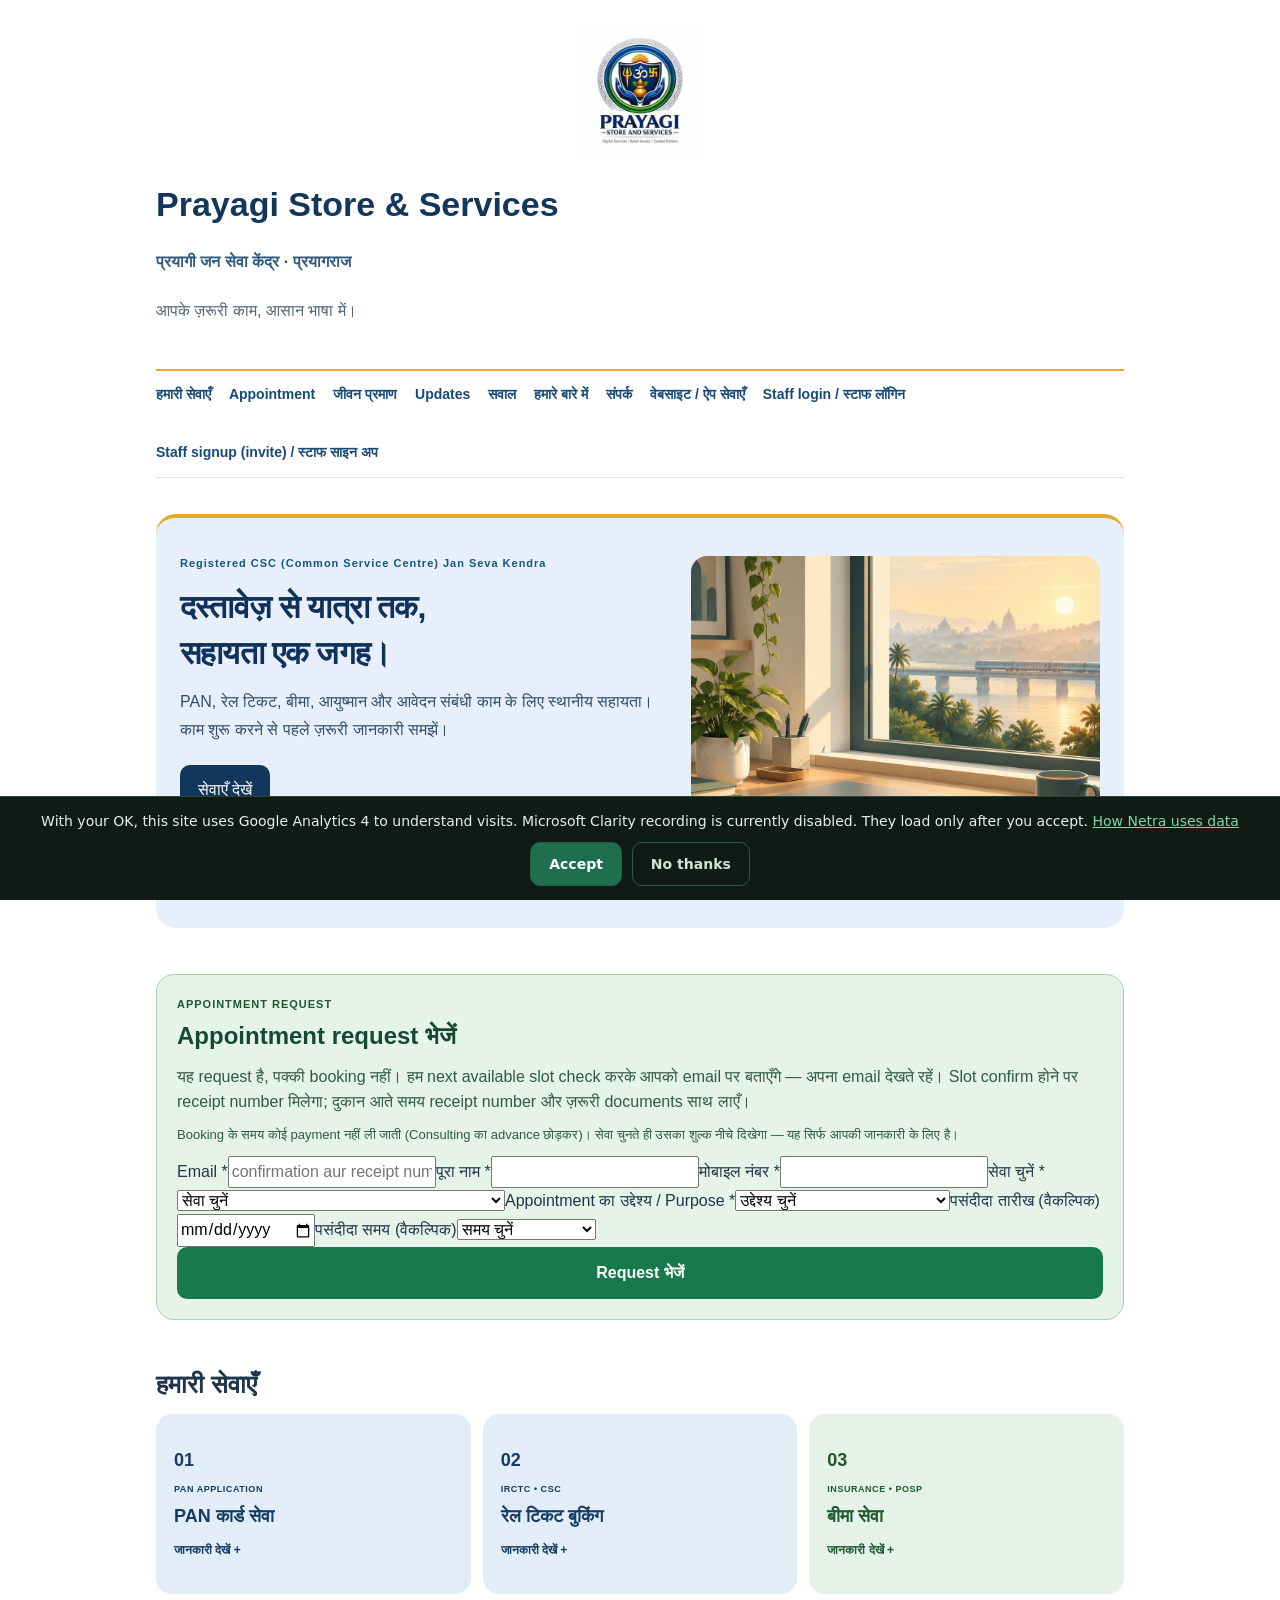
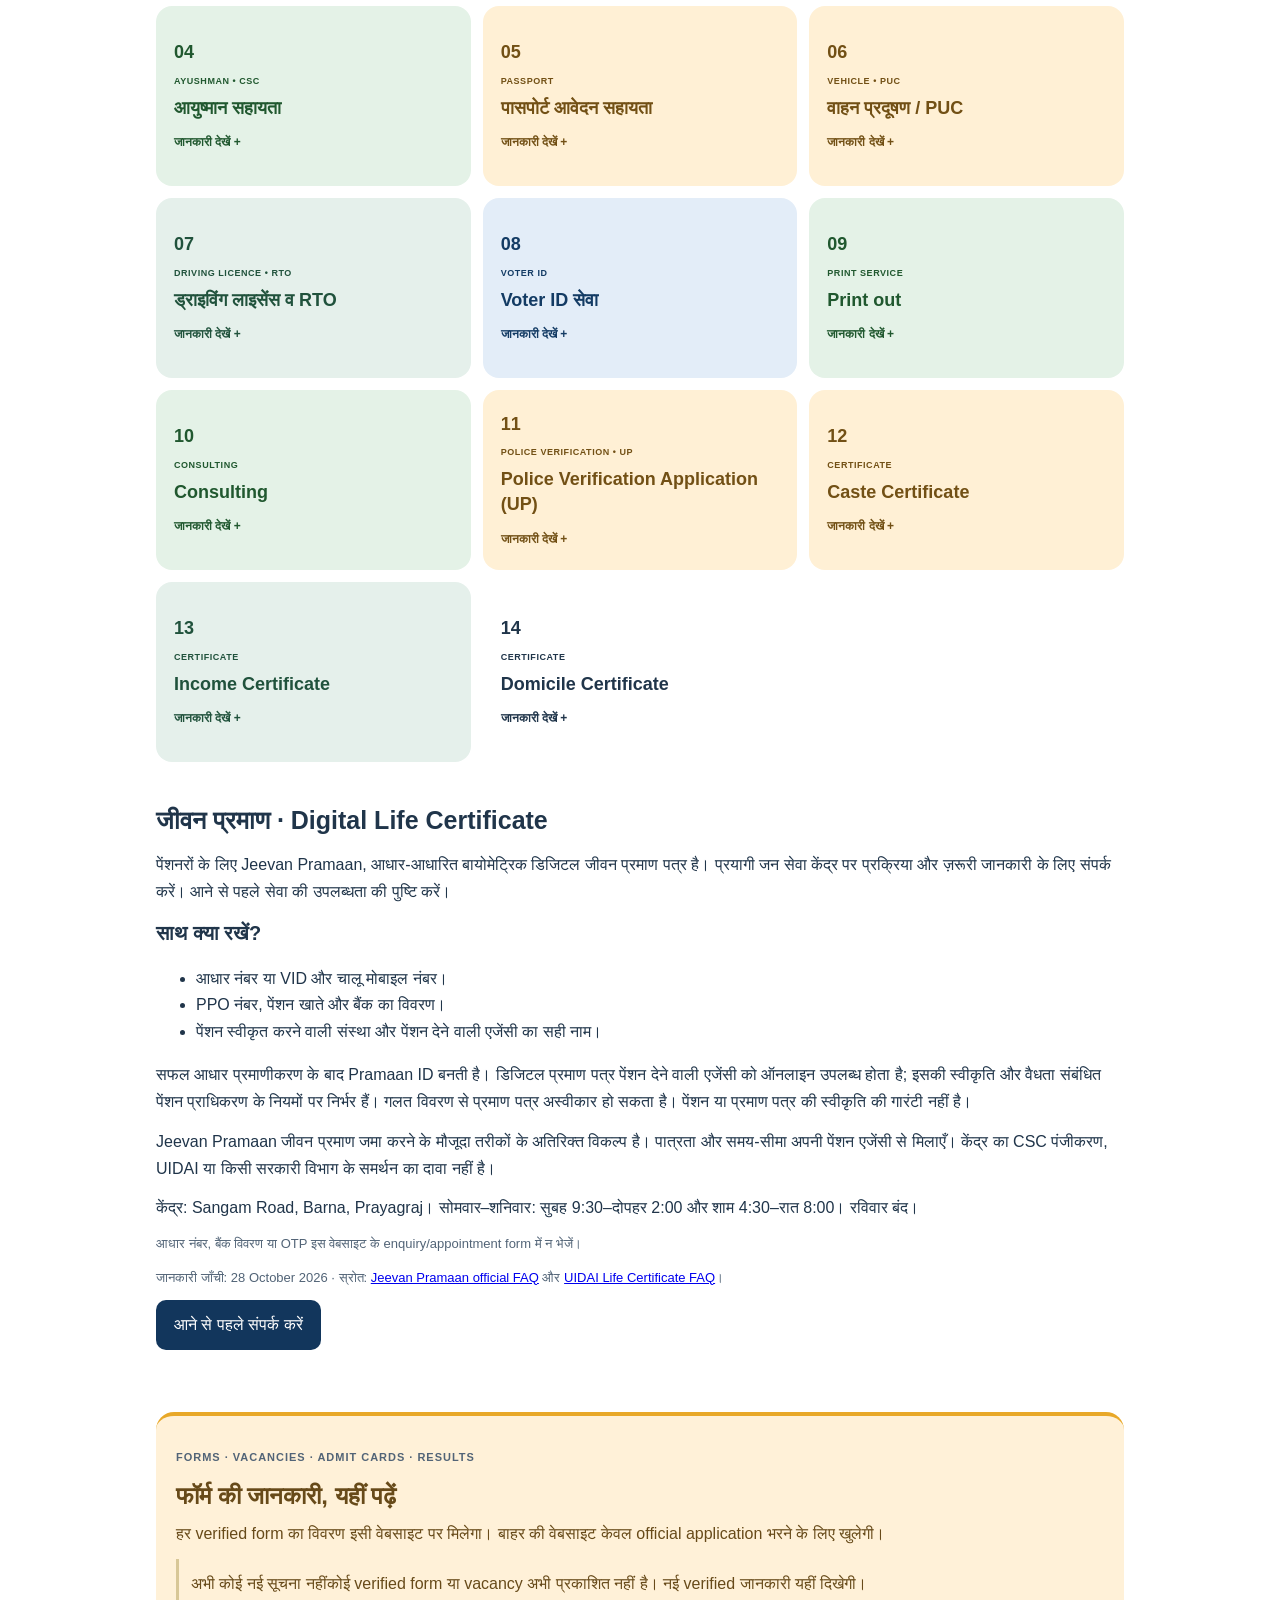
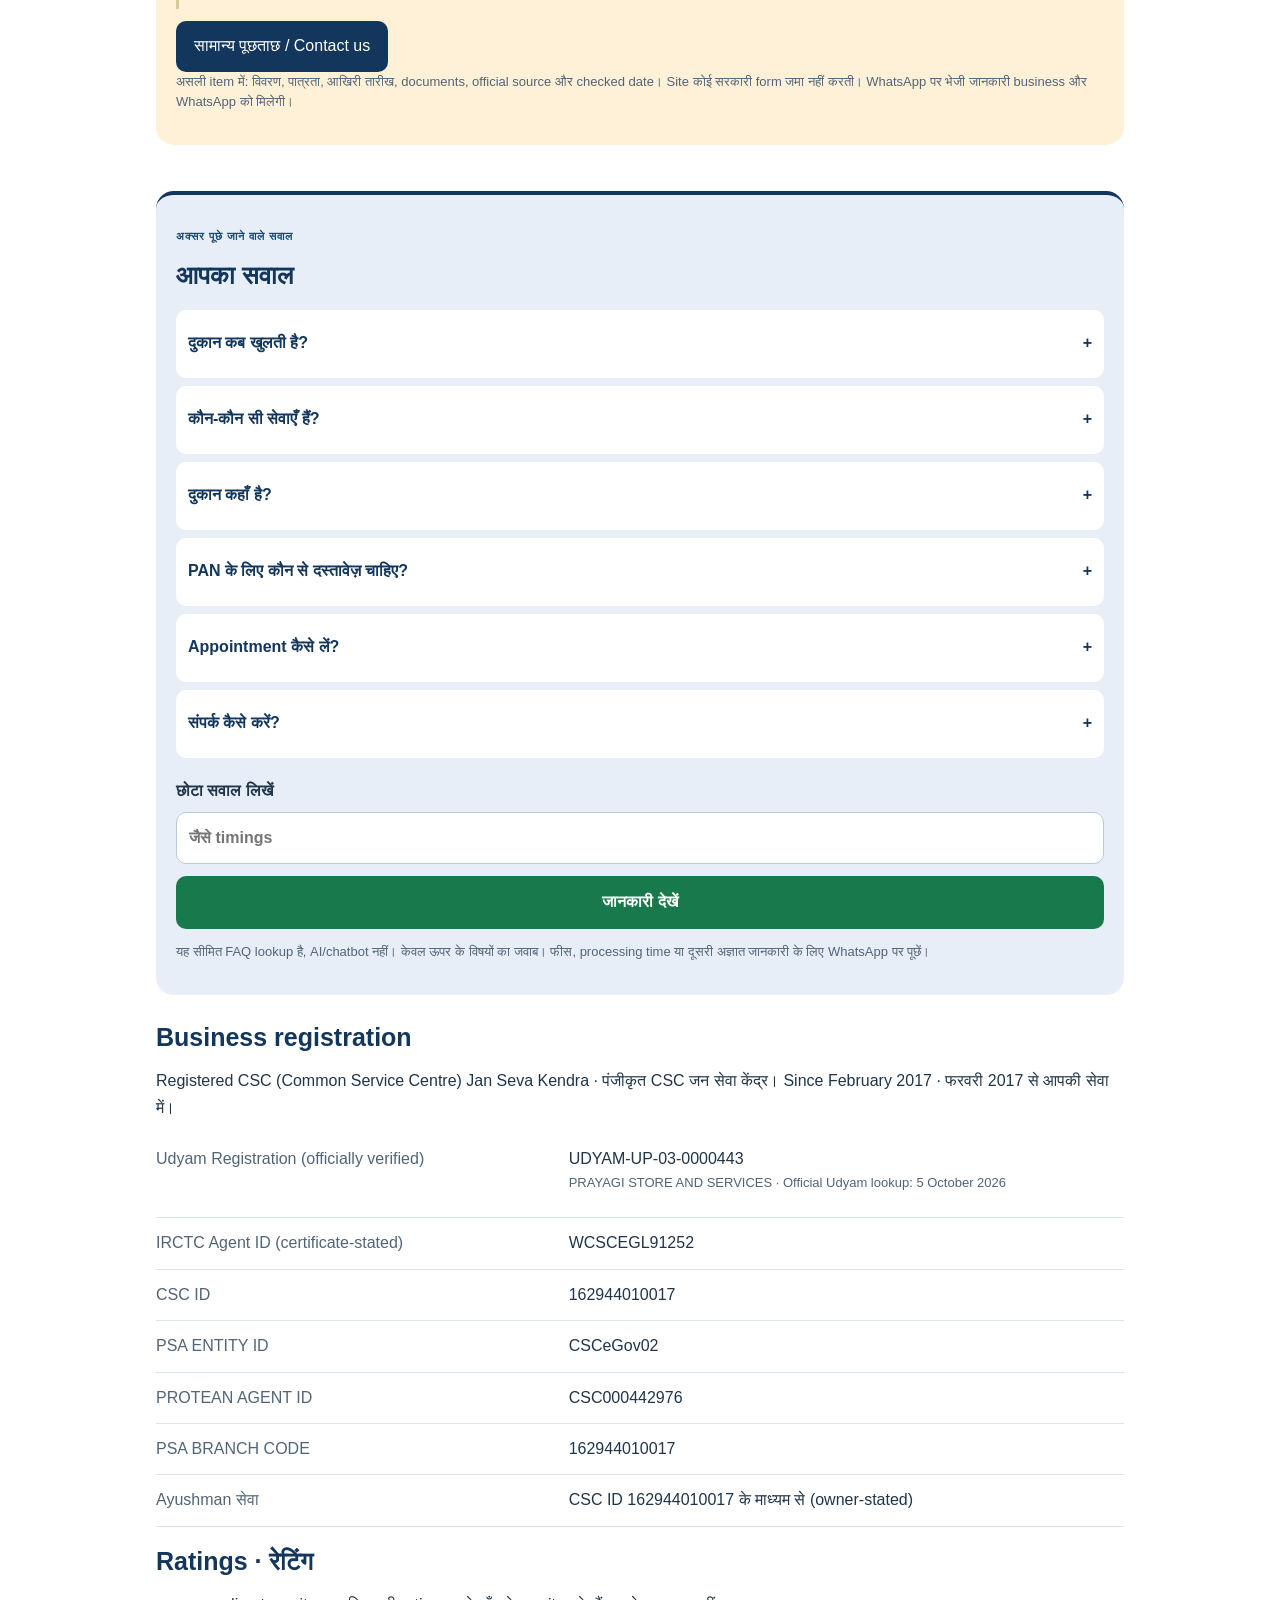
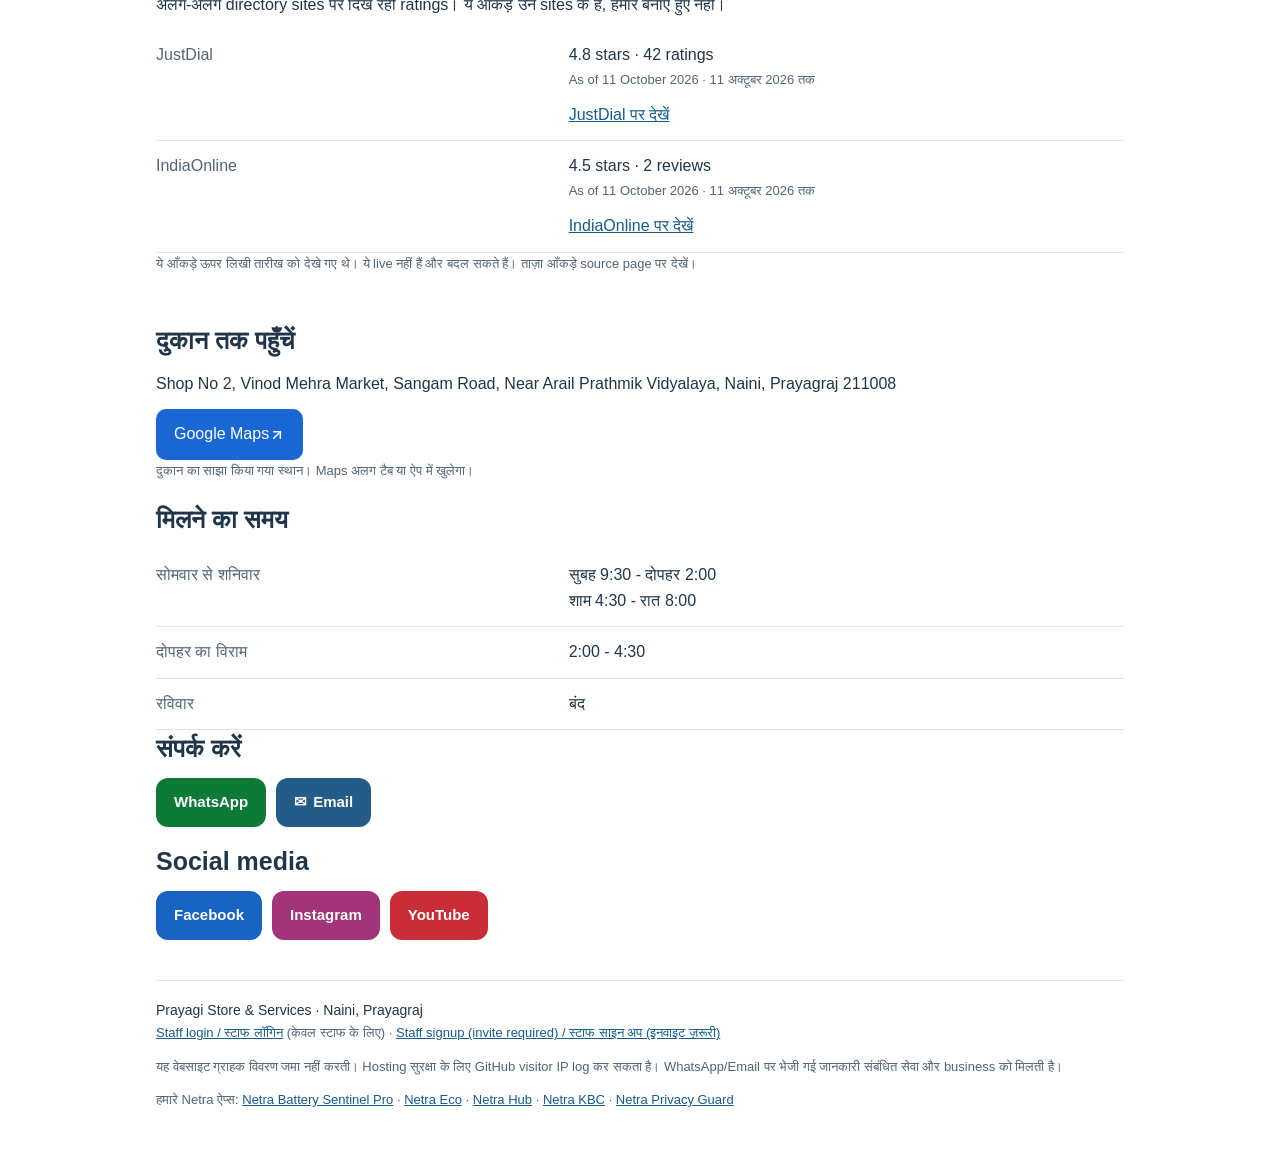
==== commit 134b4773: "privacy: merge approved Q105 POSP mobile row removal (#40) privacy: remove public mobile from POSP r" ====
--- a/index.html
+++ b/index.html
@@ -1,4 +1,4 @@
-<!DOCTYPE html><html lang="hi"><head><meta charset="utf-8"><meta http-equiv="Content-Security-Policy" content="default-src 'none'; base-uri 'none'; object-src 'none'; script-src 'self' https://www.googletagmanager.com https://www.clarity.ms https://scripts.clarity.ms 'sha256-86F81Zy7B2uKH51pAqqBc4HJvk0wlKgkW6t5VEGzTzo=' 'sha256-YQt3/llrWUERXRYRYka+cNlNDUpbzXOJsg461jwoRqw='; style-src 'self' 'unsafe-inline'; img-src 'self' data: https:; font-src 'self'; media-src 'self'; connect-src 'self' https://script.google.com https://script.googleusercontent.com https://*.google-analytics.com https://clarity.ms https://*.clarity.ms; frame-src https://docs.google.com; form-action https://docs.google.com; upgrade-insecure-requests"><meta name="referrer" content="strict-origin-when-cross-origin"><meta name="viewport" content="width=device-width, initial-scale=1"><title>Prayagi Store &amp; Services | प्रयागी जन सेवा केंद्र</title><meta name="description" content="Naini, Prayagraj में PAN, रेल टिकट, बीमा और डिजिटल सेवाओं की सहायता।"><meta name="theme-color" content="#12365c"><meta name='google-site-verification' content='6j0rgipkCEy4Jbs9om1lA-62OjVJSrMNdxbhM_F-uvM' /><meta property="og:title" content="Prayagi Store &amp; Services | प्रयागी जन सेवा केंद्र"><meta property="og:description" content="Naini, Prayagraj में PAN, रेल टिकट, बीमा और डिजिटल सेवाओं की सहायता।"><meta property="og:type" content="website"><meta property="og:url" content="https://prayagi-store-and-services.github.io/"><meta property="og:image" content="https://prayagi-store-and-services.github.io/assets/logo.jpg"><meta property="og:locale" content="hi_IN"><link rel="icon" href="assets/favicon.png"><style>:root{--ds-page:#fff;--ds-ink:#20354a;--ds-ink-2:#526477;--ds-hairline:#dce5ec;--ds-teal:#187a4c}*{box-sizing:border-box}body{margin:0;background:#edf2f8;font-family:Arial,"Noto Sans Devanagari",sans-serif;color:#20354a;line-height:1.65}main{width:min(1040px,100%);margin:auto;padding:28px 36px;background:white;display:flex;flex-direction:column;gap:24px}h1,h2,h3,p{margin:0 0 12px}h1{font-size:34px;line-height:1.3;color:#12365c}h2{font-size:25px;line-height:1.45}h3{font-size:20px}p{line-height:1.7}.file-header{display:flex;flex-direction:column;gap:8px}.file-fact{font-weight:600;color:#315a7c}.file-intro{color:#526477}.file-group{margin:0 0 16px}.file-caption{font-size:13px;color:#526477;line-height:1.65}.file-facts{display:grid;margin:0}.file-facts>div{display:grid;grid-template-columns:1fr 1.4fr;gap:16px;border-bottom:1px solid #dce5ec;padding:12px 0}dt{color:#526477}dd{margin:0;white-space:pre-line;overflow-wrap:anywhere}.file-closing{border-top:1px solid #dce5ec;padding-top:18px;font-size:14px}.file-callout{border-left:3px solid #d8c797;padding:12px;margin:12px 0}.file-callout-title{font-weight:700}.file-button{display:inline-flex;align-items:center;justify-content:center;padding:12px 18px;background:#12365c;color:white;text-decoration:none;border:0;font:inherit;cursor:pointer}.file-link{color:#165b8c;text-decoration:underline}summary{list-style:none}summary::-webkit-details-marker{display:none}summary:after{content:'+';margin-left:auto;padding-left:10px}details[open]>summary:after{content:'−'}[hidden]{display:none!important}input,select,textarea,button{font:inherit}button:focus-visible,summary:focus-visible,a:focus-visible,input:focus-visible,textarea:focus-visible,select:focus-visible{outline:3px solid #e8a828;outline-offset:3px}a{overflow-wrap:anywhere}#booking,#services,#updates,#faq,#documents,#visit{scroll-margin-top:16px}@media(max-width:700px){main{padding:18px 20px;gap:18px}h1{font-size:27px}h2{font-size:23px}.file-facts>div{grid-template-columns:1fr 1.1fr;gap:10px;font-size:14px}}
+<!DOCTYPE html><html lang="hi"><head><meta charset="utf-8"><meta http-equiv="Content-Security-Policy" content="default-src 'none'; base-uri 'none'; object-src 'none'; script-src 'self' https://www.googletagmanager.com https://www.clarity.ms https://scripts.clarity.ms 'sha256-f/KjeXTpCjT5wACkiJRJJZktYXIq6LK3r8X+ByHKQCI=' 'sha256-YQt3/llrWUERXRYRYka+cNlNDUpbzXOJsg461jwoRqw='; style-src 'self' 'unsafe-inline'; img-src 'self' data: https:; font-src 'self'; media-src 'self'; connect-src 'self' https://script.google.com https://script.googleusercontent.com https://*.google-analytics.com https://clarity.ms https://*.clarity.ms; frame-src https://docs.google.com; form-action https://docs.google.com; upgrade-insecure-requests"><meta name="referrer" content="strict-origin-when-cross-origin"><meta name="viewport" content="width=device-width, initial-scale=1"><title>Prayagi Store &amp; Services | प्रयागी जन सेवा केंद्र</title><meta name="description" content="Naini, Prayagraj में PAN, रेल टिकट, बीमा और डिजिटल सेवाओं की सहायता।"><meta name="theme-color" content="#12365c"><meta name='google-site-verification' content='6j0rgipkCEy4Jbs9om1lA-62OjVJSrMNdxbhM_F-uvM' /><meta property="og:title" content="Prayagi Store &amp; Services | प्रयागी जन सेवा केंद्र"><meta property="og:description" content="Naini, Prayagraj में PAN, रेल टिकट, बीमा और डिजिटल सेवाओं की सहायता।"><meta property="og:type" content="website"><meta property="og:url" content="https://prayagi-store-and-services.github.io/"><meta property="og:image" content="https://prayagi-store-and-services.github.io/assets/logo.jpg"><meta property="og:locale" content="hi_IN"><link rel="icon" href="assets/favicon.png"><style>:root{--ds-page:#fff;--ds-ink:#20354a;--ds-ink-2:#526477;--ds-hairline:#dce5ec;--ds-teal:#187a4c}*{box-sizing:border-box}body{margin:0;background:#edf2f8;font-family:Arial,"Noto Sans Devanagari",sans-serif;color:#20354a;line-height:1.65}main{width:min(1040px,100%);margin:auto;padding:28px 36px;background:white;display:flex;flex-direction:column;gap:24px}h1,h2,h3,p{margin:0 0 12px}h1{font-size:34px;line-height:1.3;color:#12365c}h2{font-size:25px;line-height:1.45}h3{font-size:20px}p{line-height:1.7}.file-header{display:flex;flex-direction:column;gap:8px}.file-fact{font-weight:600;color:#315a7c}.file-intro{color:#526477}.file-group{margin:0 0 16px}.file-caption{font-size:13px;color:#526477;line-height:1.65}.file-facts{display:grid;margin:0}.file-facts>div{display:grid;grid-template-columns:1fr 1.4fr;gap:16px;border-bottom:1px solid #dce5ec;padding:12px 0}dt{color:#526477}dd{margin:0;white-space:pre-line;overflow-wrap:anywhere}.file-closing{border-top:1px solid #dce5ec;padding-top:18px;font-size:14px}.file-callout{border-left:3px solid #d8c797;padding:12px;margin:12px 0}.file-callout-title{font-weight:700}.file-button{display:inline-flex;align-items:center;justify-content:center;padding:12px 18px;background:#12365c;color:white;text-decoration:none;border:0;font:inherit;cursor:pointer}.file-link{color:#165b8c;text-decoration:underline}summary{list-style:none}summary::-webkit-details-marker{display:none}summary:after{content:'+';margin-left:auto;padding-left:10px}details[open]>summary:after{content:'−'}[hidden]{display:none!important}input,select,textarea,button{font:inherit}button:focus-visible,summary:focus-visible,a:focus-visible,input:focus-visible,textarea:focus-visible,select:focus-visible{outline:3px solid #e8a828;outline-offset:3px}a{overflow-wrap:anywhere}#booking,#services,#updates,#faq,#documents,#visit{scroll-margin-top:16px}@media(max-width:700px){main{padding:18px 20px;gap:18px}h1{font-size:27px}h2{font-size:23px}.file-facts>div{grid-template-columns:1fr 1.1fr;gap:10px;font-size:14px}}
 html,body,#root{margin:0;min-height:100%}body{background:var(--ds-page)}
 .draft-label{color:var(--ds-ink-2);font-size:11px;letter-spacing:.08em;margin-bottom:20px;font-weight:600}
 .section-nav{display:flex;gap:24px;flex-wrap:wrap;border-top:1px solid var(--ds-hairline);border-bottom:1px solid var(--ds-hairline);margin-top:20px}
@@ -15,16 +15,16 @@
 .social-links{display:flex;flex-wrap:wrap;gap:16px}.social-links a{min-height:44px;display:inline-flex;align-items:center}
 .file-button{min-height:44px}
 /* The owner's colourful business-site identity. */
-.draft-label{margin-bottom:12px;color:#355879}.section-nav{margin-top:14px;gap:18px}.section-nav a{color:#174a79}.hero{background:#e9f4ff;border-radius:20px;padding:24px;margin-top:20px;gap:20px}.hero-copy h2{color:#103766}.hero-copy p{color:#304d6b}.hero-copy .eyebrow{color:#145582}.hero-art img{max-height:300px}.hero-art p{color:#304d6b}.booking-panel{padding:20px;border-radius:18px;background:#e1f5ed;border:1px solid #b4dfce;margin:22px 0}.booking-panel h2{margin:6px 0;font-size:24px;color:#164837}.booking-panel p{line-height:1.6;margin:10px 0;color:#315948}.booking-status{display:inline-block;background:#fff;color:#615943;border-radius:10px;padding:10px 12px;font-weight:600;font-size:13px;margin-bottom:10px}.booking-panel .eyebrow{color:#225b43;margin:0}.services-grid{grid-template-columns:repeat(3,1fr);gap:12px}.service{border:0;border-radius:16px;padding:0;overflow:hidden}.service-toggle{display:block;width:100%;background:none;border:0;padding:18px;text-align:left;color:inherit;cursor:pointer;font:inherit;min-height:148px}.service-toggle .service-h3{display:block;font-size:18px;font-weight:700;margin:7px 0;line-height:1.4}.service-toggle .eyebrow{font-size:9px;margin:6px 0;letter-spacing:.06em;color:inherit}.service-number{float:right;font-size:23px;color:inherit}.service-more{font-size:12px;font-weight:600}.service-detail{padding:0 18px 16px}.service-detail p{font-size:14px;margin:0 0 8px;color:inherit}.service-detail p:last-child{color:inherit}.tone-01{background:#e4edff;color:#174886}.tone-02{background:#deeffe;color:#165878}.tone-03{background:#e2f3e8;color:#246543}.tone-04{background:#fde6ee;color:#903a5c}.tone-05{background:#ede6ff;color:#664691}.tone-06{background:#fff0d8;color:#865321}.tone-07{background:#def4f2;color:#256968}.colourful-links{gap:10px}.colourful-links a{padding:12px 18px;border-radius:12px;text-decoration:none;color:white!important;font-size:15px;font-weight:600;min-height:48px;box-sizing:border-box}.colourful-links a[href^="tel:"]{background:#0e7a38}.colourful-links a[href^="mailto"]{background:#245b87}.colourful-links a[href*="facebook"]{background:#1864c0}.colourful-links a[href*="instagram"]{background:#a23478}.colourful-links a[href*="youtube"]{background:#c92e38}#visit a[href*="google.com/maps"]{background:#1967d2!important;color:white!important;min-height:48px;border:0}.file-button{border-radius:10px;min-height:48px}#visit{padding-top:8px}#visit section{margin-bottom:16px}
+.draft-label{margin-bottom:12px;color:#355879}.section-nav{margin-top:14px;gap:18px}.section-nav a{color:#174a79}.hero{background:#e9f4ff;border-radius:20px;padding:24px;margin-top:20px;gap:20px}.hero-copy h2{color:#103766}.hero-copy p{color:#304d6b}.hero-copy .eyebrow{color:#145582}.hero-art img{max-height:300px}.hero-art p{color:#304d6b}.booking-panel{padding:20px;border-radius:18px;background:#e1f5ed;border:1px solid #b4dfce;margin:22px 0}.booking-panel h2{margin:6px 0;font-size:24px;color:#164837}.booking-panel p{line-height:1.6;margin:10px 0;color:#315948}.booking-status{display:inline-block;background:#fff;color:#615943;border-radius:10px;padding:10px 12px;font-weight:600;font-size:13px;margin-bottom:10px}.booking-panel .eyebrow{color:#225b43;margin:0}.services-grid{grid-template-columns:repeat(3,1fr);gap:12px}.service{border:0;border-radius:16px;padding:0;overflow:hidden}.service-toggle{display:block;width:100%;background:none;border:0;padding:18px;text-align:left;color:inherit;cursor:pointer;font:inherit;min-height:148px}.service-toggle .service-h3{display:block;font-size:18px;font-weight:700;margin:7px 0;line-height:1.4}.service-toggle .eyebrow{font-size:9px;margin:6px 0;letter-spacing:.06em;color:inherit}.service-number{float:right;font-size:23px;color:inherit}.service-more{font-size:12px;font-weight:600}.service-detail{padding:0 18px 16px}.service-detail p{font-size:14px;margin:0 0 8px;color:inherit}.service-detail p:last-child{color:inherit}.tone-01{background:#e4edff;color:#174886}.tone-02{background:#deeffe;color:#165878}.tone-03{background:#e2f3e8;color:#246543}.tone-04{background:#fde6ee;color:#903a5c}.tone-05{background:#ede6ff;color:#664691}.tone-06{background:#fff0d8;color:#865321}.tone-07{background:#def4f2;color:#256968}.colourful-links{gap:10px}.colourful-links a{padding:12px 18px;border-radius:12px;text-decoration:none;color:white!important;font-size:15px;font-weight:600;min-height:48px;box-sizing:border-box}.colourful-links a[href*="wa.me"]{background:#0e7a38}.colourful-links a[href^="mailto"]{background:#245b87}.colourful-links a[href*="facebook"]{background:#1864c0}.colourful-links a[href*="instagram"]{background:#a23478}.colourful-links a[href*="youtube"]{background:#c92e38}#visit a[href*="google.com/maps"]{background:#1967d2!important;color:white!important;min-height:48px;border:0}.file-button{border-radius:10px;min-height:48px}#visit{padding-top:8px}#visit section{margin-bottom:16px}
 @media(max-width:700px){.hero{padding:18px;grid-template-columns:1fr;gap:12px}.hero-copy h2{font-size:26px;margin:6px 0}.hero-copy p{font-size:15px;margin:8px 0 14px}.hero-art img{height:170px}.hero-art{display:none}.services-grid{grid-template-columns:repeat(2,minmax(0,1fr));gap:10px}.service-toggle{padding:13px;min-height:154px}.service-toggle .service-h3{font-size:17px}.service-number{font-size:19px}.service-detail{padding:0 13px 14px}.service-detail p{font-size:13px}.section-nav{gap:14px}.section-nav a{font-size:12px}.booking-panel{margin:16px 0;padding:18px}.colourful-links a{width:100%;justify-content:center}.draft-label{font-size:10px}}
 @media(prefers-reduced-motion:reduce){*{scroll-behavior:auto!important}}
-.enquiry-panel{margin-top:18px;background:white;border-radius:14px;padding:16px}.enquiry-panel h3{margin:0;font-size:20px}.enquiry-panel form{display:grid;gap:14px}.enquiry-panel label{display:grid;gap:6px;font-size:14px;font-weight:600}.enquiry-panel input,.enquiry-panel select,.enquiry-panel textarea{box-sizing:border-box;width:100%;min-width:0;border:1px solid #bad4c8;border-radius:9px;padding:12px;font:inherit;font-size:16px;background:#fff;color:#203f32;min-height:48px}.prepare-button,.phone-open{display:flex;justify-content:center;align-items:center;border:0;border-radius:10px;background:#187a4c;color:#fff;padding:13px 16px;min-height:48px;font:inherit;font-weight:600;text-decoration:none;box-sizing:border-box;cursor:pointer}.request-preview{margin-top:16px;border-top:1px solid #b4dfce;padding-top:8px}.request-preview pre{white-space:pre-wrap;overflow-wrap:anywhere;font-family:inherit;font-size:13px;line-height:1.6;background:#eef7f2;padding:12px;border-radius:8px}.request-preview .phone-open{margin-top:10px}.updates-panel{background:#fff3d9;border-radius:18px;padding:20px;margin:22px 0;color:#674a19}.updates-panel h2{font-size:24px;margin:8px 0}.updates-panel p{line-height:1.6}.status-key{display:flex;gap:8px;flex-wrap:wrap;margin:14px 0}.status-key span{padding:8px;border-radius:8px;font-size:12px;font-weight:600;background:#e1f5e6;color:#216141}.status-key span:nth-child(2){background:#ffe2ba;color:#854a0b}.status-key span:nth-child(3){background:#e6e6eb;color:#53536b}.service-number{float:none;display:block;font-size:18px;margin-bottom:6px}.service-toggle .eyebrow{overflow-wrap:anywhere}.hero{margin-top:12px}.section-nav{margin-top:8px}
+.enquiry-panel{margin-top:18px;background:white;border-radius:14px;padding:16px}.enquiry-panel h3{margin:0;font-size:20px}.enquiry-panel form{display:grid;gap:14px}.enquiry-panel label{display:grid;gap:6px;font-size:14px;font-weight:600}.enquiry-panel input,.enquiry-panel select,.enquiry-panel textarea{box-sizing:border-box;width:100%;min-width:0;border:1px solid #bad4c8;border-radius:9px;padding:12px;font:inherit;font-size:16px;background:#fff;color:#203f32;min-height:48px}.prepare-button,.wa-open{display:flex;justify-content:center;align-items:center;border:0;border-radius:10px;background:#187a4c;color:#fff;padding:13px 16px;min-height:48px;font:inherit;font-weight:600;text-decoration:none;box-sizing:border-box;cursor:pointer}.request-preview{margin-top:16px;border-top:1px solid #b4dfce;padding-top:8px}.request-preview pre{white-space:pre-wrap;overflow-wrap:anywhere;font-family:inherit;font-size:13px;line-height:1.6;background:#eef7f2;padding:12px;border-radius:8px}.request-preview .wa-open{margin-top:10px}.updates-panel{background:#fff3d9;border-radius:18px;padding:20px;margin:22px 0;color:#674a19}.updates-panel h2{font-size:24px;margin:8px 0}.updates-panel p{line-height:1.6}.status-key{display:flex;gap:8px;flex-wrap:wrap;margin:14px 0}.status-key span{padding:8px;border-radius:8px;font-size:12px;font-weight:600;background:#e1f5e6;color:#216141}.status-key span:nth-child(2){background:#ffe2ba;color:#854a0b}.status-key span:nth-child(3){background:#e6e6eb;color:#53536b}.service-number{float:none;display:block;font-size:18px;margin-bottom:6px}.service-toggle .eyebrow{overflow-wrap:anywhere}.hero{margin-top:12px}.section-nav{margin-top:8px}
 .brand-logo{display:flex;justify-content:center;margin-bottom:10px}.brand-logo img{width:150px;height:150px;object-fit:contain}.hero{background:#e7f0fa;border-top:4px solid #e8a828}.hero-copy h2{color:#10315b}.booking-panel{background:#e5f3e8;border-color:#aacdb2}.updates-panel{background:#fff1d8;border-top:4px solid #e8a828}.tone-01,.tone-02{background:#e3edf8;color:#133b64}.tone-03,.tone-04{background:#e4f2e7;color:#20582f}.tone-05,.tone-06{background:#fff0d5;color:#725015}.tone-07{background:#e5f0eb;color:#20523c}.hero .file-button{background:#12365c;color:white;border:0}.section-nav{border-top:2px solid #e8a828}.booking-panel .eyebrow{color:#20582f}@media(max-width:700px){.brand-logo{justify-content:flex-start}.brand-logo img{width:110px;height:110px}.hero{margin-top:12px}}
 .file-card{gap:22px!important}.file-header{gap:10px}.file-header h1{color:#13365c}.draft-label{margin-bottom:0}.brand-logo{margin:0}.request-disclosure summary{min-height:48px;display:flex;align-items:center;padding:4px 12px;background:#186b3c;color:#fff;border-radius:10px;font-weight:600;cursor:pointer}.request-disclosure{margin-top:12px}.request-disclosure[open] summary{background:#134e2d}#visit .file-caption{margin-bottom:20px}
 @media(max-width:700px){.file-card{gap:18px!important}.file-header h1{font-size:27px}.section-nav{gap:8px 16px;margin:0}.section-nav a{min-height:44px}.hero{margin-top:0}.brand-logo{justify-content:center}.brand-logo img{width:115px;height:115px}.booking-panel{margin:0}.file-header{gap:8px}}
 .faq-panel{padding:20px;background:#e8eef7;border-radius:18px;border-top:4px solid #12365c}.faq-panel h2{color:#12365c;margin:8px 0 16px}.faq-panel details{padding:12px;background:#fff;margin:8px 0;border-radius:10px}.faq-panel summary{min-height:44px;cursor:pointer;display:flex;align-items:center;font-weight:600;color:#12365c}.faq-panel p{line-height:1.7}.faq-panel form{display:grid;gap:12px;margin:20px 0 12px}.faq-panel label{display:grid;gap:8px;font-weight:600}.faq-panel input{box-sizing:border-box;width:100%;min-width:0;border:1px solid #b7c9dc;border-radius:10px;font:inherit;font-size:16px;min-height:48px;padding:12px}.faq-answer{padding:12px;background:white;border-radius:10px}.faq-panel .eyebrow{color:#174a79}.request-disclosure summary:after{content:' +';margin-left:auto;padding-left:8px}.request-disclosure[open] summary:after{content:' −'}
-.file-card a.phone-open{color:white!important}.colourful-links a[href^="mailto"]{gap:6px}
-main a.phone-open{color:white!important}.hero-copy .file-button{color:white}.faq-panel summary{justify-content:space-between}.request-disclosure summary:after{content:'+'}.request-disclosure[open] summary:after{content:'−'}.brand-logo img{width:130px;height:130px}.hero-art{max-width:100%}.file-header h1{font-family:Arial,sans-serif;font-weight:700}.services-grid .service-toggle{min-height:180px}#about h2{color:#12365c}.request-preview pre{font-size:14px}.section-nav{gap:10px 18px}#visit .file-button{color:white}.file-callout strong{display:block}form button{width:100%}.enquiry-panel input,.enquiry-panel textarea,.enquiry-panel select{border:1px solid #aacbb7}body .file-card{gap:24px!important}@media(max-width:700px){.services-grid .service-toggle{min-height:160px}.brand-logo img{width:110px;height:110px}body .file-card{gap:18px!important}}
+.file-card a.wa-open{color:white!important}.colourful-links a[href^="mailto"]{gap:6px}
+main a.wa-open{color:white!important}.hero-copy .file-button{color:white}.faq-panel summary{justify-content:space-between}.request-disclosure summary:after{content:'+'}.request-disclosure[open] summary:after{content:'−'}.brand-logo img{width:130px;height:130px}.hero-art{max-width:100%}.file-header h1{font-family:Arial,sans-serif;font-weight:700}.services-grid .service-toggle{min-height:180px}#about h2{color:#12365c}.request-preview pre{font-size:14px}.section-nav{gap:10px 18px}#visit .file-button{color:white}.file-callout strong{display:block}form button{width:100%}.enquiry-panel input,.enquiry-panel textarea,.enquiry-panel select{border:1px solid #aacbb7}body .file-card{gap:24px!important}@media(max-width:700px){.services-grid .service-toggle{min-height:160px}.brand-logo img{width:110px;height:110px}body .file-card{gap:18px!important}}
 
 .notice-template{margin:20px 0;background:#fff;border-radius:14px;padding:18px}.notice-template summary{font-weight:700;cursor:pointer;min-height:44px}.notice-content{padding-top:16px}.notice-actions{display:grid;gap:12px;margin:20px 0}.notice-actions button:disabled{background:#dae3e7;color:#536273;cursor:not-allowed}
 .updates-panel a.file-button{color:#fff!important}.notice-template summary{color:#684600}.notice-template{border:1px solid #ead7b7}.notice-content .file-facts dd{overflow-wrap:anywhere}
@@ -48,23 +48,23 @@
 .drive-panel input{box-sizing:border-box;width:100%;min-width:0;border:1px solid #d8c79a;border-radius:9px;padding:12px;font:inherit;font-size:16px;min-height:48px;background:#fff;color:#20354a}
 .drive-panel .request-preview{margin-top:14px;border-top:1px solid #e8d5ac;padding-top:10px}
 .drive-panel .request-preview pre{white-space:pre-wrap;overflow-wrap:anywhere;font-family:inherit;font-size:13px;line-height:1.6;background:#fff;padding:12px;border-radius:8px}
-.drive-panel .request-preview .phone-open{display:flex;justify-content:center;align-items:center;border:0;border-radius:10px;background:#0e7a38;color:#fff;padding:13px 16px;min-height:48px;font:inherit;font-weight:600;text-decoration:none;box-sizing:border-box;margin:10px 0}
+.drive-panel .request-preview .wa-open{display:flex;justify-content:center;align-items:center;border:0;border-radius:10px;background:#0e7a38;color:#fff;padding:13px 16px;min-height:48px;font:inherit;font-weight:600;text-decoration:none;box-sizing:border-box;margin:10px 0}
 .drive-panel .file-button{background:#0e7a38;color:#fff;border-radius:10px}
 @media(max-width:700px){.drive-panel{margin:16px 0;padding:18px}.drive-video{max-width:100%}}
-.avail-grid{display:grid;grid-template-columns:repeat(auto-fill,minmax(130px,1fr));gap:10px;margin:12px 0}.avail-day{border:1px solid var(--ds-hairline);border-radius:10px;padding:10px;display:flex;flex-direction:column;gap:4px;font-size:13px}.avail-day.is-closed{background:#f3dede}.avail-day.has-booked{background:#fff1d6}.avail-day span{color:var(--ds-ink-2)}</style><style>.consulting-box{border:1px solid var(--ds-hairline);border-radius:12px;padding:16px;margin:12px 0;background:#f7f9fb}.upi-qr{display:block;width:180px;height:auto;margin:8px 0;border-radius:8px}.upi-id{font-size:1.05rem}</style></head><body><main class="file-card" data-width="fluid"><div class="brand-logo"><img alt="Prayagi Store and Services business logo" src="assets/logo.jpg"></div><header class="file-header"><h1 class="file-title">Prayagi Store &amp; Services</h1><p class="file-fact">प्रयागी जन सेवा केंद्र · प्रयागराज</p><p class="file-intro">आपके ज़रूरी काम, आसान भाषा में।</p></header><nav aria-label="Website sections" class="section-nav"><a data-drive href="#voter-drive">Voter Drive</a><a href="#services">हमारी सेवाएँ</a><a href="#booking">Appointment</a><a href="#jeevan-pramaan">जीवन प्रमाण</a><a href="#updates">Updates</a><a href="#faq">सवाल</a><a href="#about">हमारे बारे में</a><a href="#visit">संपर्क</a><a href="/portfolio.html">वेबसाइट / ऐप सेवाएँ</a><a href="/staff/">Staff login / स्टाफ लॉगिन</a><a href="/staff/#first-time">Staff signup (invite) / स्टाफ साइन अप</a></nav><section class="hero"><div class="hero-copy"><span class="eyebrow">Registered CSC (Common Service Centre) Jan Seva Kendra</span><h2>दस्तावेज़ से यात्रा तक,<br>सहायता एक जगह।</h2><p>PAN, रेल टिकट, बीमा, आयुष्मान और आवेदन संबंधी काम के लिए स्थानीय सहायता। काम शुरू करने से पहले ज़रूरी जानकारी समझें।</p><a class="file-button is-compact" href="#services">सेवाएँ देखें</a><p class="file-caption">Appointment request इसी वेबसाइट से भेजी जा सकती है; पुष्टि email पर मिलती है।</p></div><div class="hero-art"><img alt="डिजिटल सेवा केंद्र के विचार को दर्शाता एक चित्र: डेस्क, लैपटॉप और खिड़की के बाहर ट्रेन" src="assets/editorial.png"><p class="file-caption">डिजिटल सेवा का सांकेतिक चित्र, दुकान की वास्तविक फोटो नहीं।</p></div></section><section class="drive-panel" data-drive id="voter-drive"><span class="eyebrow">VOTER ID DRIVE · OCTOBER 2026</span><h2>Voter List से आपका नाम कट गया है?</h2><p>अब देर न करें। Prayagi Store &amp; Services पर Voter ID से जुड़ी विशेष Drive पूरे October 2026 तक चल रही है।</p><video class="drive-video" controls playsinline preload="metadata" poster="assets/voter-id-drive-poster.jpg" src="assets/voter-id-drive.mp4">आपका browser यह video नहीं चला सका। Voter ID Drive: Aadhaar Card और जन्म तारीख का एक प्रमाण लेकर Prayagi Store &amp; Services आएँ। Drive 31 October 2026 तक। Call: 0532-2972822</video><div class="drive-docs"><p><strong>📌 साथ लाएँ:</strong></p><ul><li>Aadhaar Card (अनिवार्य), और</li><li>जन्म तारीख का कोई एक प्रमाण: PAN Card / जन्म प्रमाण पत्र / High School Marksheet</li></ul></div><p>भीड़ से बचने के लिए जल्द से जल्द अपना काम करवाएँ।</p><p><a class="file-button" href="#booking">Drive के लिए appointment request भेजें</a></p><p class="file-caption">नीचे appointment form में सेवा "Voter ID सेवा" चुनें। यह request है, पक्की booking नहीं — slot की confirmation और receipt number आपके email पर भेजा जाएगा। दुकान आते समय receipt number और documents साथ लाएँ।</p><a class="file-button" href="tel:+915322972822" rel="noopener noreferrer">कॉल करें · 0532-2972822</a><p class="file-caption">Drive 31 October 2026 तक है। Voter ID संबंधी काम दुकान पर होता है।</p></section><section class="booking-panel" id="availability" hidden><span class="eyebrow">AVAILABILITY</span><h2>उपलब्धता / Availability</h2><div id="availability-days" class="avail-grid"></div><p class="file-caption" id="availability-note">Loading...</p></section><section class="booking-panel" id="booking"><span class="eyebrow">APPOINTMENT REQUEST</span><h2>Appointment request भेजें</h2><p>यह request है, पक्की booking नहीं। हम next available slot check करके आपको email पर बताएँगे — अपना email देखते रहें। Slot confirm होने पर receipt number मिलेगा; दुकान आते समय receipt number और ज़रूरी documents साथ लाएँ।</p><p class="file-caption">Booking के समय कोई payment नहीं ली जाती (Consulting का advance छोड़कर)। सेवा चुनते ही उसका शुल्क नीचे दिखेगा — यह सिर्फ आपकी जानकारी के लिए है।</p><form id="booking-form" method="POST" action="https://docs.google.com/forms/d/e/1FAIpQLSeECvSKqN_YEMXNi8wYw5C-ciWBncktalBtYKeX6wr2adMUqQ/formResponse" target="hidden-submit"><label>Email *<input type="email" name="entry.1726033934" autocomplete="email" maxlength="80" required placeholder="confirmation aur receipt number इसी पर आएगा"></label><label>पूरा नाम *<input type="text" name="entry.1730561124" autocomplete="name" maxlength="80" pattern=".*\S.*" required></label><label>मोबाइल नंबर *<input autocomplete="tel" inputmode="tel" maxlength="20" name="entry.1074528770" pattern="(?:[0-9]{10}|\+91[0-9]{10}|91[0-9]{10})" required title="10 अंकों का मोबाइल या +91 के साथ 12 अंक" type="tel"></label><label>सेवा चुनें *<select id="booking-service" name="entry.1912405228" required><option selected value="">सेवा चुनें</option><option value="Voter ID सेवा">Voter ID सेवा — ₹50/application</option><option value="PAN कार्ड सेवा">PAN कार्ड सेवा — ₹150</option><option value="रेल टिकट बुकिंग">रेल टिकट बुकिंग — MRP + ₹20</option><option value="बीमा सेवा">बीमा सेवा — कोई extra charge नहीं</option><option>आयुष्मान सहायता</option><option value="पासपोर्ट आवेदन सहायता">पासपोर्ट आवेदन सहायता (normal) — कुल ₹2700</option><option value="वाहन प्रदूषण / PUC">वाहन प्रदूषण / PUC — printed price + ₹10</option><option value="ड्राइविंग लाइसेंस व RTO">ड्राइविंग लाइसेंस व RTO — ₹50-₹200</option><option>अन्य</option><option value="Print out">Print out — ₹10/page, ₹7/sheet F+B</option><option value="Consulting">Consulting — ₹200/30 min (advance ₹50)</option><option value="Police Verification Application (UP)">Police Verification Application (UP) — ₹100</option><option value="Caste Certificate">Caste Certificate — ₹100</option><option value="Income Certificate">Income Certificate — ₹100</option><option value="Domicile Certificate">Domicile Certificate — ₹100</option></select></label><p class="file-caption" hidden id="charge-note"></p><div class="consulting-box" hidden id="consulting-box"><strong>Consulting: advance ₹50 अभी, बाकी दुकान पर</strong><p>Consulting 30 मिनट की होती है, शुल्क ₹200। Request भेजने के बाद advance ₹50 नीचे दिए UPI ID या QR से pay करें; बाकी ₹150 दुकान पर दें। Payment का screenshot prayagijanseva@gmail.com पर email करें — payment verify होने के बाद ही आपका slot confirm होगा।</p><p class="upi-id">UPI ID: <strong>9235939809@okbizaxis</strong> (Prayagi Store And Services)</p><img alt="Google Pay QR — Prayagi Store And Services, UPI ID 9235939809@okbizaxis" class="upi-qr" height="180" src="assets/upi-qr.jpg" width="180"></div><label>Appointment का उद्देश्य / Purpose *<select name="entry.778207140" required><option selected value="">उद्देश्य चुनें</option><option>नया आवेदन / नया काम</option><option>Correction / अपडेट</option><option>Document verification / जाँच</option><option>Consulting / जानकारी</option><option>अन्य</option></select></label><label>पसंदीदा तारीख (वैकल्पिक)<input id="pref-date" type="date"></label><label>पसंदीदा समय (वैकल्पिक)<select name="entry.1681235766"><option selected value="">समय चुनें</option><option>सुबह 9:30-10:30</option><option>सुबह 10:30-11:30</option><option>सुबह 11:30-12:30</option><option>दोपहर 12:30-2:00</option><option>शाम 4:30-5:30</option><option>शाम 5:30-6:30</option><option>शाम 6:30-8:00</option></select></label><input name="fvv" type="hidden" value="1"><input name="pageHistory" type="hidden" value="0"><input name="submissionTimestamp" type="hidden" value="-1"><input name="entry.2123927639_year" type="hidden"><input name="entry.2123927639_month" type="hidden"><input name="entry.2123927639_day" type="hidden"><button class="prepare-button" type="submit">Request भेजें</button></form><div class="request-preview" hidden id="booking-done"><h3>Request submit करने की कोशिश हो गई</h3><p>आपने request submit करने की कोशिश की है। यह page पुष्टि नहीं कर सकता कि request पहुँची या नहीं। Booking तभी मानी जाएगी जब slot confirm होकर आपको receipt number मिले। email देखते रहें। कुछ समय तक email न मिले तो दोबारा form भरने से पहले दुकान पर संपर्क करें, ताकि दो बार booking न बने। Confirm होने पर दुकान आते समय receipt number और ज़रूरी documents साथ लाएँ।</p></div><iframe name="hidden-submit" style="display:none" title="form submission"></iframe></section><div id="services"><section aria-labelledby="grp-visit" class="file-group"><h2 class="file-group-heading" id="grp-visit">हमारी सेवाएँ</h2><div class="services-grid"><article class="service tone-01"><button type="button" aria-controls="service-01" aria-expanded="false" class="service-toggle" data-service="01"><span class="service-number">01</span><span class="eyebrow">PAN APPLICATION</span><span class="service-h3">PAN कार्ड सेवा</span><span class="service-more">जानकारी देखें +</span></button><div class="service-detail" hidden id="service-01"><p>PAN आवेदन, दस्तावेज़ों की जानकारी और आवेदन में सहायता।</p><p class="file-caption"><strong>शुल्क: ₹150 (PAN apply)।</strong></p><p class="file-caption">पहचान, पता और जन्म तारीख का प्रमाण साथ रखें।</p><h4>दस्तावेज़ तैयार रखें</h4><ul><li>पहचान: आधार, वोटर ID, ड्राइविंग लाइसेंस, पासपोर्ट या फोटो वाला राशन कार्ड।</li><li>पता: आधार, वोटर ID, ड्राइविंग लाइसेंस, पासपोर्ट; या बिजली/पानी/गैस बिल या बैंक स्टेटमेंट (3 महीने से पुराने नहीं); या पते वाली पोस्ट ऑफिस पासबुक।</li><li>जन्म तारीख: जन्म तारीख वाला वोटर ID, ड्राइविंग लाइसेंस या पासपोर्ट; 10वीं मार्कशीट/सर्टिफिकेट या जन्म प्रमाण पत्र।</li></ul><p class="file-caption">यह पूरी सूची नहीं। आधार को जन्म तारीख के प्रमाण की सूची में नहीं रखा गया है। 1 अक्टूबर 2023 या बाद जन्मे व्यक्ति के लिए स्रोत जन्म प्रमाण पत्र अनिवार्य बताता है।</p><a href="https://tinpan.proteantech.in/services/pan/documents-form_93-form_94.html" target="_blank" rel="noopener noreferrer">Protean की पूरी सूची देखें</a><div class="document-match"><strong>आने से पहले दस्तावेज़ मिलाएँ</strong><p>नाम, पिता का नाम, जहाँ लागू हो माता का नाम और जन्म तारीख सभी documents में ठीक एक जैसी होनी चाहिए। कोई अंतर हो तो पहले business से पूछें।</p><p class="file-caption">दुकान की तैयारी सलाह। संवेदनशील documents इस website form में न डालें।</p></div></div></article><article class="service tone-02"><button type="button" aria-controls="service-02" aria-expanded="false" class="service-toggle" data-service="02"><span class="service-number">02</span><span class="eyebrow">IRCTC • CSC</span><span class="service-h3">रेल टिकट बुकिंग</span><span class="service-more">जानकारी देखें +</span></button><div class="service-detail" hidden id="service-02"><p>CSC के माध्यम से IRCTC रेल ई-टिकट बुकिंग सेवा।</p><p class="file-caption">दस्तावेज़ सूची: Unavailable — दुकान पर पूछें।</p><p class="file-caption"><strong>शुल्क: ticket के MRP के अलावा ₹20 extra।</strong></p><p class="file-caption">उपलब्धता और लागू बुकिंग नियमों के अनुसार।</p><div class="document-match"><strong>आने से पहले दस्तावेज़ मिलाएँ</strong><p>नाम, पिता का नाम, जहाँ लागू हो माता का नाम और जन्म तारीख सभी documents में ठीक एक जैसी होनी चाहिए। कोई अंतर हो तो पहले business से पूछें।</p><p class="file-caption">दुकान की तैयारी सलाह। संवेदनशील documents इस website form में न डालें।</p></div></div></article><article class="service tone-03"><button type="button" aria-controls="service-03" aria-expanded="false" class="service-toggle" data-service="03"><span class="service-number">03</span><span class="eyebrow">INSURANCE • POSP</span><span class="service-h3">बीमा सेवा</span><span class="service-more">जानकारी देखें +</span></button><div class="service-detail" hidden id="service-03"><p>Turtlemint POSP के माध्यम से जीवन, स्वास्थ्य और वाहन सहित गैर-जीवन बीमा की जानकारी और सहायता।</p><p class="file-caption"><strong>शुल्क: कोई extra charge नहीं।</strong></p><p class="file-caption">पॉलिसी की शर्तें और कवरेज देखकर विकल्प चुनें।</p><h4>वाहन बीमा: किस प्रकार की policy?</h4><label class="insurance-choice">Policy चुनें<select data-insurance-choice><option value="">प्रकार चुनें</option><option value="third">Third-party</option><option value="comprehensive">Comprehensive</option></select></label><div data-insurance-docs hidden><h4>दुकान की तैयारी सूची (owner-stated)</h4><ul><li>वाहन की RC</li><li>वाहन मालिक का आधार कार्ड</li><li>वाहन मालिक का PAN कार्ड</li><li>एक फोटो की आवश्यकता हो सकती है</li><li data-previous-policy hidden>पिछली insurance policy</li></ul><p class="file-caption">ये documents माँगे जा सकते हैं; पक्का नहीं कि हर document माँगा जाएगा। Insurer और policy के अनुसार सूची बदल सकती है। पहले पुष्टि करें।</p></div><div class="document-match"><strong>आने से पहले दस्तावेज़ मिलाएँ</strong><p>नाम, पिता का नाम, जहाँ लागू हो माता का नाम और जन्म तारीख सभी documents में ठीक एक जैसी होनी चाहिए। कोई अंतर हो तो पहले business से पूछें।</p><p class="file-caption">दुकान की तैयारी सलाह। संवेदनशील documents इस website form में न डालें।</p></div></div></article><article class="service tone-04"><button type="button" aria-controls="service-04" aria-expanded="false" class="service-toggle" data-service="04"><span class="service-number">04</span><span class="eyebrow">AYUSHMAN • CSC</span><span class="service-h3">आयुष्मान सहायता</span><span class="service-more">जानकारी देखें +</span></button><div class="service-detail" hidden id="service-04"><p>CSC के माध्यम से आयुष्मान संबंधी सेवा और प्रक्रिया में सहायता।</p><p class="file-caption">दस्तावेज़ सूची: Unavailable — दुकान पर पूछें।</p><p class="file-caption"><strong>शुल्क: दुकान पर पूछें।</strong></p><p class="file-caption">लागू पात्रता और दस्तावेज़ों के अनुसार।</p><h4>Eligibility check के लिए साथ लाएँ</h4><p>दुकान की तैयारी सूची (owner-stated): आधार कार्ड या राशन कार्ड में से कम से कम एक document लाना ज़रूरी है। Eligibility मिलने की गारंटी नहीं; जाँच के बाद बताया जाएगा।</p><div class="document-match"><strong>आने से पहले दस्तावेज़ मिलाएँ</strong><p>नाम, पिता का नाम, जहाँ लागू हो माता का नाम और जन्म तारीख सभी documents में ठीक एक जैसी होनी चाहिए। कोई अंतर हो तो पहले business से पूछें।</p><p class="file-caption">दुकान की तैयारी सलाह। संवेदनशील documents इस website form में न डालें।</p></div></div></article><article class="service tone-05"><button type="button" aria-controls="service-05" aria-expanded="false" class="service-toggle" data-service="05"><span class="service-number">05</span><span class="eyebrow">PASSPORT</span><span class="service-h3">पासपोर्ट आवेदन सहायता</span><span class="service-more">जानकारी देखें +</span></button><div class="service-detail" hidden id="service-05"><p>पासपोर्ट सेवा की सुविधा और आवेदन प्रक्रिया में सहायता उपलब्ध है।</p><p class="file-caption">दस्तावेज़ सूची: Unavailable — दुकान पर पूछें।</p><p class="file-caption"><strong>शुल्क: कुल ₹2700 (normal application; इसमें ₹2500 government fees शामिल है; tatkal नहीं)।</strong></p><p class="file-caption">सरकारी प्रक्रिया और आवश्यक दस्तावेज़ लागू होंगे।</p><h4>दुकान की तैयारी सूची (owner-stated)</h4><p>दुकान ने नीचे की तैयारी सूची दी है। इसे सरकारी अनिवार्य सूची न मानें। आवेदन से पहले अपनी category के लिए Passport Seva Document Advisor और दुकान से पुष्टि करें।</p><ul><li>दुकान की सलाह: आने से पहले नया e-Aadhaar download करें, 15 दिन से पुराना न हो। बाद में update हुए आधार की पुरानी copy से आवेदन में mismatch हो सकता है। यह दुकान की तैयारी सलाह है, सरकारी 15-day rule नहीं।</li><li>एक फोटो। PSK/POPSK में photo की आवश्यकता नहीं बताई गई है; दुकान की सहायता के लिए पहले पूछें।</li><li>Non-ECR के लिए High School या उससे ऊपर की marksheet/pass certificate, यदि शिक्षा के आधार पर category चुन रहे हों। अन्य Non-ECR categories भी हैं।</li><li>ECR में apply करने पर दुकान की सूची में marksheet नहीं माँगी गई है; अपने case की पुष्टि करें।</li><li>Voter ID: optional।</li><li>PAN: दुकान ने साथ लाना ज़रूरी बताया है, लेकिन Passport Seva booklet में PAN "if available" है।</li><li>एक family member की details। Form में माँगी गई family details अलग से जाँचें।</li><li>एक emergency contact: दुकान ने non-blood relation बताया है। सरकारी booklet में ऐसा restriction नहीं मिला; पहले पुष्टि करें।</li></ul><p class="file-caption">Official guidance: address, जन्म तारीख और लागू Non-ECR proof case के अनुसार चाहिए। Matriculation केवल एक Non-ECR eligibility route है, सबके लिए नहीं।</p><a href="https://passportindia.gov.in/AppOnlineProject/docAdvisor/attachmentAdvFreshInp" target="_blank" rel="noopener noreferrer">Passport Seva Document Advisor</a><div class="document-match"><strong>आने से पहले दस्तावेज़ मिलाएँ</strong><p>नाम, पिता का नाम, जहाँ लागू हो माता का नाम और जन्म तारीख सभी documents में ठीक एक जैसी होनी चाहिए। कोई अंतर हो तो पहले business से पूछें।</p><p class="file-caption">दुकान की तैयारी सलाह। संवेदनशील documents इस website form में न डालें।</p></div></div></article><article class="service tone-06"><button type="button" aria-controls="service-06" aria-expanded="false" class="service-toggle" data-service="06"><span class="service-number">06</span><span class="eyebrow">VEHICLE • PUC</span><span class="service-h3">वाहन प्रदूषण / PUC</span><span class="service-more">जानकारी देखें +</span></button><div class="service-detail" hidden id="service-06"><p>वाहन के प्रदूषण प्रमाण पत्र संबंधी सहायता उपलब्ध है।</p><p class="file-caption">दस्तावेज़ सूची: Unavailable — दुकान पर पूछें।</p><p class="file-caption"><strong>शुल्क: printed price के अलावा ₹10 अतिरिक्त।</strong></p><p class="file-caption">वाहन और लागू प्रक्रिया की जानकारी लेकर संपर्क करें।</p><div class="document-match"><strong>आने से पहले दस्तावेज़ मिलाएँ</strong><p>नाम, पिता का नाम, जहाँ लागू हो माता का नाम और जन्म तारीख सभी documents में ठीक एक जैसी होनी चाहिए। कोई अंतर हो तो पहले business से पूछें।</p><p class="file-caption">दुकान की तैयारी सलाह। संवेदनशील documents इस website form में न डालें।</p></div></div></article><article class="service tone-07"><button type="button" aria-controls="service-07" aria-expanded="false" class="service-toggle" data-service="07"><span class="service-number">07</span><span class="eyebrow">DRIVING LICENCE • RTO</span><span class="service-h3">ड्राइविंग लाइसेंस व RTO</span><span class="service-more">जानकारी देखें +</span></button><div class="service-detail" hidden id="service-07"><p>ड्राइविंग लाइसेंस बनवाने और अधिकांश RTO-संबंधी काम में सहायता।</p><p class="file-caption">दस्तावेज़ सूची: Unavailable — दुकान पर पूछें।</p><p class="file-caption"><strong>शुल्क: ₹50 से ₹200 तक (government fees अलग; काम की जटिलता के अनुसार)।</strong></p><p class="file-caption">अपने काम का विवरण बताकर उपलब्ध सुविधा पूछें।</p><div class="document-match"><strong>आने से पहले दस्तावेज़ मिलाएँ</strong><p>नाम, पिता का नाम, जहाँ लागू हो माता का नाम और जन्म तारीख सभी documents में ठीक एक जैसी होनी चाहिए। कोई अंतर हो तो पहले business से पूछें।</p><p class="file-caption">दुकान की तैयारी सलाह। संवेदनशील documents इस website form में न डालें।</p></div></div></article><article class="service tone-01"><button type="button" aria-controls="service-08" aria-expanded="false" class="service-toggle" data-service="08"><span class="service-number">08</span><span class="eyebrow">VOTER ID</span><span class="service-h3">Voter ID सेवा</span><span class="service-more">जानकारी देखें +</span></button><div class="service-detail" hidden id="service-08"><p>Voter ID से जुड़े कामों में सहायता। Voter List से नाम कटने समेत Voter ID संबंधी काम दुकान पर करवाएँ।</p><p class="file-caption"><strong>शुल्क: ₹50 प्रति application।</strong></p><p class="file-caption">October 2026 में Voter ID Drive चल रही है। <a data-drive href="#voter-drive">Drive की जानकारी और appointment request</a></p><h4>साथ लाएँ</h4><ul><li>Aadhaar Card (अनिवार्य), और</li><li>जन्म तारीख का कोई एक प्रमाण: PAN Card / जन्म प्रमाण पत्र / High School Marksheet</li></ul><p class="file-caption">यह सूची दुकान की Drive सूचना से है। Voter ID के नियम बदल सकते हैं; आने से पहले दुकान से पुष्टि करें।</p><div class="document-match"><strong>आने से पहले दस्तावेज़ मिलाएँ</strong><p>नाम, पिता का नाम, जहाँ लागू हो माता का नाम और जन्म तारीख सभी documents में ठीक एक जैसी होनी चाहिए। कोई अंतर हो तो पहले business से पूछें।</p><p class="file-caption">दुकान की तैयारी सलाह। संवेदनशील documents इस website form में न डालें।</p></div></div></article><article class="service tone-03"><button type="button" aria-controls="service-09" aria-expanded="false" class="service-toggle" data-service="09"><span class="service-number">09</span><span class="eyebrow">PRINT SERVICE</span><span class="service-h3">Print out</span><span class="service-more">जानकारी देखें +</span></button><div class="service-detail" hidden id="service-09"><p>Document, PDF और photo की printing।</p><p class="file-caption"><strong>शुल्क: Black &amp; White ₹10 प्रति पेज; Front+Back ₹7 प्रति शीट (2 sheet = ₹14, 3 = ₹21); एक तरफा ₹10 प्रति पेज।</strong></p><p class="file-caption">Print करवाने के लिए document/PDF/photo दुकान पर लाएँ या email से भेजने की जानकारी 0532-2972822 पर पूछें।</p></div></article><article class="service tone-04"><button type="button" aria-controls="service-10" aria-expanded="false" class="service-toggle" data-service="10"><span class="service-number">10</span><span class="eyebrow">CONSULTING</span><span class="service-h3">Consulting</span><span class="service-more">जानकारी देखें +</span></button><div class="service-detail" hidden id="service-10"><p>काम, दस्तावेज़ या प्रक्रिया पर 30 मिनट की व्यक्तिगत consulting।</p><p class="file-caption"><strong>शुल्क: ₹200 / 30 मिनट — advance ₹50, बाकी ₹150 दुकान पर।</strong></p><p class="file-caption">Advance की payment verify होने पर ही slot confirm होता है।</p></div></article><article class="service tone-05"><button type="button" aria-controls="service-11" aria-expanded="false" class="service-toggle" data-service="11"><span class="service-number">11</span><span class="eyebrow">POLICE VERIFICATION • UP</span><span class="service-h3">Police Verification Application (UP)</span><span class="service-more">जानकारी देखें +</span></button><div class="service-detail" hidden id="service-11"><p>उत्तर प्रदेश के Police Verification का आवेदन भरने में सहायता उपलब्ध है।</p><p class="file-caption">दस्तावेज़ सूची: Unavailable — दुकान पर पूछें।</p><p class="file-caption"><strong>शुल्क: ₹100।</strong></p><p class="file-caption">Appointment form में सेवा "Police Verification Application (UP)" चुनें। यह request है, पक्की booking नहीं। संवेदनशील documents इस website form में न डालें।</p></div></article><article class="service tone-06"><button type="button" aria-controls="service-12" aria-expanded="false" class="service-toggle" data-service="12"><span class="service-number">12</span><span class="eyebrow">CERTIFICATE</span><span class="service-h3">Caste Certificate</span><span class="service-more">जानकारी देखें +</span></button><div class="service-detail" hidden id="service-12"><p>Caste Certificate के आवेदन में सहायता उपलब्ध है।</p><p class="file-caption">दस्तावेज़ सूची: Unavailable — दुकान पर पूछें।</p><p class="file-caption"><strong>शुल्क: ₹100।</strong></p><p class="file-caption">Appointment form में सेवा "Caste Certificate" चुनें। यह request है, पक्की booking नहीं। संवेदनशील documents इस website form में न डालें।</p></div></article><article class="service tone-07"><button type="button" aria-controls="service-13" aria-expanded="false" class="service-toggle" data-service="13"><span class="service-number">13</span><span class="eyebrow">CERTIFICATE</span><span class="service-h3">Income Certificate</span><span class="service-more">जानकारी देखें +</span></button><div class="service-detail" hidden id="service-13"><p>Income Certificate के आवेदन में सहायता उपलब्ध है।</p><p class="file-caption">दस्तावेज़ सूची: Unavailable — दुकान पर पूछें।</p><p class="file-caption"><strong>शुल्क: ₹100।</strong></p><p class="file-caption">Appointment form में सेवा "Income Certificate" चुनें। यह request है, पक्की booking नहीं। संवेदनशील documents इस website form में न डालें।</p></div></article><article class="service tone-08"><button type="button" aria-controls="service-14" aria-expanded="false" class="service-toggle" data-service="14"><span class="service-number">14</span><span class="eyebrow">CERTIFICATE</span><span class="service-h3">Domicile Certificate</span><span class="service-more">जानकारी देखें +</span></button><div class="service-detail" hidden id="service-14"><p>Domicile Certificate के आवेदन में सहायता उपलब्ध है।</p><p class="file-caption">दस्तावेज़ सूची: Unavailable — दुकान पर पूछें।</p><p class="file-caption"><strong>शुल्क: ₹100।</strong></p><p class="file-caption">Appointment form में सेवा "Domicile Certificate" चुनें। यह request है, पक्की booking नहीं। संवेदनशील documents इस website form में न डालें।</p></div></article></div></section></div><section class="file-group" id="jeevan-pramaan" aria-labelledby="jeevan-pramaan-h"><h2 id="jeevan-pramaan-h">जीवन प्रमाण · Digital Life Certificate</h2><p class="file-p">पेंशनरों के लिए Jeevan Pramaan, आधार-आधारित बायोमेट्रिक डिजिटल जीवन प्रमाण पत्र है। प्रयागी जन सेवा केंद्र पर प्रक्रिया और ज़रूरी जानकारी के लिए संपर्क करें। आने से पहले सेवा की उपलब्धता की पुष्टि करें।</p><h3>साथ क्या रखें?</h3><ul><li>आधार नंबर या VID और चालू मोबाइल नंबर।</li><li>PPO नंबर, पेंशन खाते और बैंक का विवरण।</li><li>पेंशन स्वीकृत करने वाली संस्था और पेंशन देने वाली एजेंसी का सही नाम।</li></ul><p class="file-p">सफल आधार प्रमाणीकरण के बाद Pramaan ID बनती है। डिजिटल प्रमाण पत्र पेंशन देने वाली एजेंसी को ऑनलाइन उपलब्ध होता है; इसकी स्वीकृति और वैधता संबंधित पेंशन प्राधिकरण के नियमों पर निर्भर हैं। गलत विवरण से प्रमाण पत्र अस्वीकार हो सकता है। पेंशन या प्रमाण पत्र की स्वीकृति की गारंटी नहीं है।</p><p class="file-p">Jeevan Pramaan जीवन प्रमाण जमा करने के मौजूदा तरीकों के अतिरिक्त विकल्प है। पात्रता और समय-सीमा अपनी पेंशन एजेंसी से मिलाएँ। केंद्र का CSC पंजीकरण, UIDAI या किसी सरकारी विभाग के समर्थन का दावा नहीं है।</p><p class="file-p">केंद्र: Sangam Road, Barna, Prayagraj। सोमवार–शनिवार: सुबह 9:30–दोपहर 2:00 और शाम 4:30–रात 8:00। रविवार बंद।</p><p class="file-caption">आधार नंबर, बैंक विवरण या OTP इस वेबसाइट के enquiry/appointment form में न भेजें।</p><p class="file-caption">जानकारी जाँची: 28 October 2026 · स्रोत: <a href="https://jeevanpramaan.gov.in/v1.0/misc/faq" target="_blank" rel="noopener noreferrer">Jeevan Pramaan official FAQ</a> और <a href="https://uidai.gov.in/images/FAQs_Digital_Life_Certificate.pdf" target="_blank" rel="noopener noreferrer">UIDAI Life Certificate FAQ</a>।</p><a class="file-button is-compact" href="#visit">आने से पहले संपर्क करें</a></section><section class="updates-panel" id="updates"><span class="eyebrow">FORMS · VACANCIES · ADMIT CARDS · RESULTS</span><h2>फॉर्म की जानकारी, यहीं पढ़ें</h2><p>हर verified form का विवरण इसी वेबसाइट पर मिलेगा। बाहर की वेबसाइट केवल official application भरने के लिए खुलेगी।</p><div class="file-callout file-bar" data-tone="note"><span class="file-strong">अभी कोई नई सूचना नहीं</span><span>कोई verified form या vacancy अभी प्रकाशित नहीं है। नई verified जानकारी यहीं दिखेगी।</span></div><a class="file-button is-compact" href="#booking">सामान्य पूछताछ / Contact us</a><p class="file-caption">असली item में: विवरण, पात्रता, आखिरी तारीख, documents, official source और checked date। Site कोई सरकारी form जमा नहीं करती। Email पर भेजी जानकारी business और email सेवा को मिलेगी।</p></section><section class="faq-panel" id="faq"><span class="eyebrow">अक्सर पूछे जाने वाले सवाल</span><h2>आपका सवाल</h2><details><summary aria-label="दुकान कब खुलती है? - जवाब खोलें">दुकान कब खुलती है?</summary><p>सोमवार से शनिवार: सुबह 9:30 से दोपहर 2:00 और शाम 4:30 से रात 8:00। दोपहर 2:00 से 4:30 विराम। रविवार बंद।</p></details><details><summary aria-label="कौन-कौन सी सेवाएँ हैं? - जवाब खोलें">कौन-कौन सी सेवाएँ हैं?</summary><p>PAN, CSC रेल टिकट, बीमा, आयुष्मान सहायता, पासपोर्ट आवेदन सहायता, वाहन प्रदूषण/PUC संबंधी सहायता, ड्राइविंग लाइसेंस और RTO संबंधी सहायता।</p></details><details><summary aria-label="दुकान कहाँ है? - जवाब खोलें">दुकान कहाँ है?</summary><p>Shop No 2, Vinod Mehra Market, Sangam Road, Near Arail Prathmik Vidyalaya, Naini, Prayagraj 211008। संपर्क सेक्शन का Google Maps बटन owner की साझा की गई shop location खोलता है।</p></details><details><summary aria-label="PAN के लिए कौन से दस्तावेज़ चाहिए? - जवाब खोलें">PAN के लिए कौन से दस्तावेज़ चाहिए?</summary><p>पहचान, पता और जन्म तारीख का प्रमाण तैयार रखें। ऊपर सेवाएँ सेक्शन में "PAN कार्ड सेवा" खोलें — वहीं दस्तावेज़ों की सूची और Protean की पूरी सूची का link है। आवेदन से पहले पूरी सूची जाँचें।</p></details><details><summary aria-label="Appointment कैसे लें? - जवाब खोलें">Appointment कैसे लें?</summary><p>ऊपर appointment request form में email, नाम, मोबाइल, सेवा और काम का उद्देश्य भरकर request भेजें। हम next available slot check करके आपको email पर बताएँगे — अपना email देखते रहें। Slot confirm होने पर receipt number मिलेगा; दुकान आते समय receipt number और ज़रूरी documents साथ लाएँ।</p></details><details><summary aria-label="संपर्क कैसे करें? - जवाब खोलें">संपर्क कैसे करें?</summary><p>0532-2972822 पर कॉल करके business से बात करें। Email बटन आपके mail app में business email खोलता है। Facebook, Instagram और YouTube links संपर्क सेक्शन में हैं।</p></details><form data-form="faq"><label>छोटा सवाल लिखें<input type="text" maxlength="250" placeholder="जैसे timings" required value=""></label><button class="prepare-button" type="submit">जानकारी देखें</button></form><p class="file-caption">यह सीमित FAQ lookup है, AI/chatbot नहीं। केवल ऊपर के विषयों का जवाब। फीस, processing time या दूसरी अज्ञात जानकारी के लिए 0532-2972822 पर कॉल करके पूछें।</p><div class="faq-answer" hidden role="status"></div></section><div id="about"><section class="file-group"><h2>Business registration</h2><p class="file-p">Registered CSC (Common Service Centre) Jan Seva Kendra · पंजीकृत CSC जन सेवा केंद्र। Since February 2017 · फरवरी 2017 से आपकी सेवा में।</p><dl class="file-facts"><div><dt>Udyam Registration (officially verified)</dt><dd>UDYAM-UP-03-0000443<p class="file-caption">PRAYAGI STORE AND SERVICES · Official Udyam lookup: 5 October 2026</p></dd></div><div><dt>IRCTC Agent ID (certificate-stated)</dt><dd>WCSCEGL91252</dd></div><div><dt>CSC ID</dt><dd>162944010017</dd></div><div><dt>PSA ENTITY ID</dt><dd>CSCeGov02</dd></div><div><dt>PROTEAN AGENT ID</dt><dd>CSC000442976</dd></div><div><dt>PSA BRANCH CODE</dt><dd>162944010017</dd></div><div><dt>POSP Registration (owner-stated)</dt><dd>9235939809</dd></div><div><dt>Ayushman सेवा</dt><dd>CSC ID 162944010017 के माध्यम से (owner-stated)</dd></div></dl></section><section aria-labelledby="ratings-h" class="file-group" id="ratings"><h2 id="ratings-h">Ratings · रेटिंग</h2><p class="file-p">अलग-अलग directory sites पर दिख रही ratings। ये आँकड़े उन sites के हैं, हमारे बनाए हुए नहीं।</p><dl class="file-facts"><div><dt>JustDial</dt><dd>4.8 stars · 42 ratings<p class="file-caption">As of 11 October 2026 · 11 अक्टूबर 2026 तक</p><a class="file-link" href="https://www.justdial.com/Allahabad/Prayagi-Store-and-Services-In-Front-Of-Arail-Primary-Prathmik-School-Naini/0532PX532-X532-231106104100-E4X3_BZDET" rel="noopener noreferrer" target="_blank">JustDial पर देखें</a></dd></div><div><dt>IndiaOnline</dt><dd>4.5 stars · 2 reviews<p class="file-caption">As of 11 October 2026 · 11 अक्टूबर 2026 तक</p><a class="file-link" href="https://www.indiaonline.in/prayagraj/business/prayagi-store-and-services-66772" rel="noopener noreferrer" target="_blank">IndiaOnline पर देखें</a></dd></div></dl><p class="file-caption">ये आँकड़े ऊपर लिखी तारीख को देखे गए थे। ये live नहीं हैं और बदल सकते हैं। ताज़ा आँकड़े source page पर देखें।</p></section></div><div id="visit"><section aria-labelledby="grp-services" class="file-group"><h2 class="file-group-heading" id="grp-services">दुकान तक पहुँचें</h2><p class="file-p">Shop No 2, Vinod Mehra Market, Sangam Road, Near Arail Prathmik Vidyalaya, Naini, Prayagraj 211008</p><a class="file-button" data-variant="primary" href="https://www.google.com/maps/search/?api=1&amp;query=25.416621%2C81.878152" rel="noopener noreferrer" target="_blank"><span>Google Maps</span><svg aria-hidden="true" class="lucide lucide-arrow-up-right" fill="none" height="16" stroke="currentColor" stroke-linecap="round" stroke-linejoin="round" stroke-width="2.25" viewbox="0 0 24 24" width="16" xmlns="http://www.w3.org/2000/svg"><path d="M7 7h10v10"></path><path d="M7 17 17 7"></path></svg></a><p class="file-caption">दुकान का साझा किया गया स्थान। Maps अलग टैब या ऐप में खुलेगा।</p></section><section aria-labelledby="grp-booking" class="file-group"><h2 class="file-group-heading" id="grp-booking">मिलने का समय</h2><dl class="file-facts"><div><dt>सोमवार से शनिवार</dt><dd>सुबह 9:30 - दोपहर 2:00
-शाम 4:30 - रात 8:00</dd></div><div><dt>दोपहर का विराम</dt><dd>2:00 - 4:30</dd></div><div><dt>रविवार</dt><dd>बंद</dd></div></dl><section aria-labelledby="grp-updates" class="file-group"><h2 class="file-group-label" id="grp-updates">संपर्क करें</h2><div class="social-links colourful-links"><a class="file-link" href="tel:+915322972822" rel="noopener noreferrer">कॉल करें · 0532-2972822</a><a class="file-link" href="mailto:prayagijanseva@gmail.com" rel="noopener noreferrer" target="_blank"><span aria-hidden="true">✉</span> Email</a></div></section><section aria-labelledby="grp-faq" class="file-group"><h2 class="file-group-label" id="grp-faq">Social media</h2><div class="social-links colourful-links"><a class="file-link" href="https://www.facebook.com/share/1C2ZaFy9uY/" rel="noopener noreferrer" target="_blank">Facebook</a><a class="file-link" href="https://www.instagram.com/prayagijanseva/" rel="noopener noreferrer" target="_blank">Instagram</a><a class="file-link" href="https://www.youtube.com/@Prayagijanseva" rel="noopener noreferrer" target="_blank">YouTube</a></div></section></section></div><footer class="file-closing">Prayagi Store &amp; Services · Naini, Prayagraj<p class="file-caption"><a class="file-link" href="/staff/">Staff login / स्टाफ लॉगिन</a> (केवल स्टाफ के लिए) · <a class="file-link" href="/staff/#first-time">Staff signup (invite required) / स्टाफ साइन अप (इनवाइट ज़रूरी)</a></p><p class="file-caption">यह वेबसाइट ग्राहक विवरण जमा नहीं करती। Hosting सुरक्षा के लिए GitHub visitor IP log कर सकता है। Email पर भेजी गई जानकारी संबंधित सेवा और business को मिलती है।</p><p class="file-caption">हमारे Netra ऐप्स: <a class="file-link" href="https://prayagi-store-and-services.github.io/-Battery-Sentinel-Pro-Netra/" rel="noopener noreferrer">Netra Battery Sentinel Pro</a> · <a class="file-link" href="https://prayagi-store-and-services.github.io/netra-eco/" rel="noopener noreferrer">Netra Eco</a> · <a class="file-link" href="https://prayagi-store-and-services.github.io/netra-hub/" rel="noopener noreferrer">Netra Hub</a> · <a class="file-link" href="https://prayagi-store-and-services.github.io/KBC/" rel="noopener noreferrer">Netra KBC</a> · <a class="file-link" href="https://prayagi-store-and-services.github.io/prayagi-Privacy-/" rel="noopener noreferrer">Netra Privacy Guard</a></p></footer></main><script>
+.avail-grid{display:grid;grid-template-columns:repeat(auto-fill,minmax(130px,1fr));gap:10px;margin:12px 0}.avail-day{border:1px solid var(--ds-hairline);border-radius:10px;padding:10px;display:flex;flex-direction:column;gap:4px;font-size:13px}.avail-day.is-closed{background:#f3dede}.avail-day.has-booked{background:#fff1d6}.avail-day span{color:var(--ds-ink-2)}</style><style>.consulting-box{border:1px solid var(--ds-hairline);border-radius:12px;padding:16px;margin:12px 0;background:#f7f9fb}.upi-qr{display:block;width:180px;height:auto;margin:8px 0;border-radius:8px}.upi-id{font-size:1.05rem}</style></head><body><main class="file-card" data-width="fluid"><div class="brand-logo"><img alt="Prayagi Store and Services business logo" src="assets/logo.jpg"></div><header class="file-header"><h1 class="file-title">Prayagi Store &amp; Services</h1><p class="file-fact">प्रयागी जन सेवा केंद्र · प्रयागराज</p><p class="file-intro">आपके ज़रूरी काम, आसान भाषा में।</p></header><nav aria-label="Website sections" class="section-nav"><a data-drive href="#voter-drive">Voter Drive</a><a href="#services">हमारी सेवाएँ</a><a href="#booking">Appointment</a><a href="#jeevan-pramaan">जीवन प्रमाण</a><a href="#updates">Updates</a><a href="#faq">सवाल</a><a href="#about">हमारे बारे में</a><a href="#visit">संपर्क</a><a href="/portfolio.html">वेबसाइट / ऐप सेवाएँ</a><a href="/staff/">Staff login / स्टाफ लॉगिन</a><a href="/staff/#first-time">Staff signup (invite) / स्टाफ साइन अप</a></nav><section class="hero"><div class="hero-copy"><span class="eyebrow">Registered CSC (Common Service Centre) Jan Seva Kendra</span><h2>दस्तावेज़ से यात्रा तक,<br>सहायता एक जगह।</h2><p>PAN, रेल टिकट, बीमा, आयुष्मान और आवेदन संबंधी काम के लिए स्थानीय सहायता। काम शुरू करने से पहले ज़रूरी जानकारी समझें।</p><a class="file-button is-compact" href="#services">सेवाएँ देखें</a><p class="file-caption">Appointment request इसी वेबसाइट से भेजी जा सकती है; पुष्टि email पर मिलती है।</p></div><div class="hero-art"><img alt="डिजिटल सेवा केंद्र के विचार को दर्शाता एक चित्र: डेस्क, लैपटॉप और खिड़की के बाहर ट्रेन" src="assets/editorial.png"><p class="file-caption">डिजिटल सेवा का सांकेतिक चित्र, दुकान की वास्तविक फोटो नहीं।</p></div></section><section class="drive-panel" data-drive id="voter-drive"><span class="eyebrow">VOTER ID DRIVE · OCTOBER 2026</span><h2>Voter List से आपका नाम कट गया है?</h2><p>अब देर न करें। Prayagi Store &amp; Services पर Voter ID से जुड़ी विशेष Drive पूरे October 2026 तक चल रही है।</p><video class="drive-video" controls playsinline preload="metadata" poster="assets/voter-id-drive-poster.jpg" src="assets/voter-id-drive.mp4">आपका browser यह video नहीं चला सका। Voter ID Drive: Aadhaar Card और जन्म तारीख का एक प्रमाण लेकर Prayagi Store &amp; Services आएँ। Drive 31 October 2026 तक। Call: 9235939809</video><div class="drive-docs"><p><strong>📌 साथ लाएँ:</strong></p><ul><li>Aadhaar Card (अनिवार्य), और</li><li>जन्म तारीख का कोई एक प्रमाण: PAN Card / जन्म प्रमाण पत्र / High School Marksheet</li></ul></div><p>भीड़ से बचने के लिए जल्द से जल्द अपना काम करवाएँ।</p><p><a class="file-button" href="#booking">Drive के लिए appointment request भेजें</a></p><p class="file-caption">नीचे appointment form में सेवा "Voter ID सेवा" चुनें। यह request है, पक्की booking नहीं — slot की confirmation और receipt number आपके email पर भेजा जाएगा। दुकान आते समय receipt number और documents साथ लाएँ।</p><a class="file-button" href="https://wa.me/919235939809?text=%E0%A4%A8%E0%A4%AE%E0%A4%B8%E0%A5%8D%E0%A4%A4%E0%A5%87%2C%20%E0%A4%AE%E0%A5%81%E0%A4%9D%E0%A5%87%20Voter%20ID%20Drive%20%E0%A4%95%E0%A5%87%20%E0%A4%AC%E0%A4%BE%E0%A4%B0%E0%A5%87%20%E0%A4%AE%E0%A5%87%E0%A4%82%20%E0%A4%9C%E0%A4%BE%E0%A4%A8%E0%A4%95%E0%A4%BE%E0%A4%B0%E0%A5%80%20%E0%A4%9A%E0%A4%BE%E0%A4%B9%E0%A4%BF%E0%A4%8F%E0%A5%A4" rel="noopener noreferrer" target="_blank">WhatsApp करें · 9235939809</a><p class="file-caption">Drive 31 October 2026 तक है। Voter ID संबंधी काम दुकान पर होता है।</p></section><section class="booking-panel" id="availability" hidden><span class="eyebrow">AVAILABILITY</span><h2>उपलब्धता / Availability</h2><div id="availability-days" class="avail-grid"></div><p class="file-caption" id="availability-note">Loading...</p></section><section class="booking-panel" id="booking"><span class="eyebrow">APPOINTMENT REQUEST</span><h2>Appointment request भेजें</h2><p>यह request है, पक्की booking नहीं। हम next available slot check करके आपको email पर बताएँगे — अपना email देखते रहें। Slot confirm होने पर receipt number मिलेगा; दुकान आते समय receipt number और ज़रूरी documents साथ लाएँ।</p><p class="file-caption">Booking के समय कोई payment नहीं ली जाती (Consulting का advance छोड़कर)। सेवा चुनते ही उसका शुल्क नीचे दिखेगा — यह सिर्फ आपकी जानकारी के लिए है।</p><form id="booking-form" method="POST" action="https://docs.google.com/forms/d/e/1FAIpQLSeECvSKqN_YEMXNi8wYw5C-ciWBncktalBtYKeX6wr2adMUqQ/formResponse" target="hidden-submit"><label>Email *<input type="email" name="entry.1726033934" autocomplete="email" maxlength="80" required placeholder="confirmation aur receipt number इसी पर आएगा"></label><label>पूरा नाम *<input type="text" name="entry.1730561124" autocomplete="name" maxlength="80" pattern=".*\S.*" required></label><label>मोबाइल नंबर *<input autocomplete="tel" inputmode="tel" maxlength="20" name="entry.1074528770" pattern="(?:[0-9]{10}|\+91[0-9]{10}|91[0-9]{10})" required title="10 अंकों का मोबाइल या +91 के साथ 12 अंक" type="tel"></label><label>सेवा चुनें *<select id="booking-service" name="entry.1912405228" required><option selected value="">सेवा चुनें</option><option value="Voter ID सेवा">Voter ID सेवा — ₹50/application</option><option value="PAN कार्ड सेवा">PAN कार्ड सेवा — ₹150</option><option value="रेल टिकट बुकिंग">रेल टिकट बुकिंग — MRP + ₹20</option><option value="बीमा सेवा">बीमा सेवा — कोई extra charge नहीं</option><option>आयुष्मान सहायता</option><option value="पासपोर्ट आवेदन सहायता">पासपोर्ट आवेदन सहायता (normal) — कुल ₹2700</option><option value="वाहन प्रदूषण / PUC">वाहन प्रदूषण / PUC — printed price + ₹10</option><option value="ड्राइविंग लाइसेंस व RTO">ड्राइविंग लाइसेंस व RTO — ₹50-₹200</option><option>अन्य</option><option value="Print out">Print out — ₹10/page, ₹7/sheet F+B</option><option value="Consulting">Consulting — ₹200/30 min (advance ₹50)</option><option value="Police Verification Application (UP)">Police Verification Application (UP) — ₹100</option><option value="Caste Certificate">Caste Certificate — ₹100</option><option value="Income Certificate">Income Certificate — ₹100</option><option value="Domicile Certificate">Domicile Certificate — ₹100</option></select></label><p class="file-caption" hidden id="charge-note"></p><div class="consulting-box" hidden id="consulting-box"><strong>Consulting: advance ₹50 अभी, बाकी दुकान पर</strong><p>Consulting 30 मिनट की होती है, शुल्क ₹200। Request भेजने के बाद advance ₹50 नीचे दिए UPI ID या QR से pay करें; बाकी ₹150 दुकान पर दें। Payment का screenshot prayagijanseva@gmail.com पर email करें — payment verify होने के बाद ही आपका slot confirm होगा।</p><p class="upi-id">UPI ID: <strong>9235939809@okbizaxis</strong> (Prayagi Store And Services)</p><img alt="Google Pay QR — Prayagi Store And Services, UPI ID 9235939809@okbizaxis" class="upi-qr" height="180" src="assets/upi-qr.jpg" width="180"></div><label>Appointment का उद्देश्य / Purpose *<select name="entry.778207140" required><option selected value="">उद्देश्य चुनें</option><option>नया आवेदन / नया काम</option><option>Correction / अपडेट</option><option>Document verification / जाँच</option><option>Consulting / जानकारी</option><option>अन्य</option></select></label><label>पसंदीदा तारीख (वैकल्पिक)<input id="pref-date" type="date"></label><label>पसंदीदा समय (वैकल्पिक)<select name="entry.1681235766"><option selected value="">समय चुनें</option><option>सुबह 9:30-10:30</option><option>सुबह 10:30-11:30</option><option>सुबह 11:30-12:30</option><option>दोपहर 12:30-2:00</option><option>शाम 4:30-5:30</option><option>शाम 5:30-6:30</option><option>शाम 6:30-8:00</option></select></label><input name="fvv" type="hidden" value="1"><input name="pageHistory" type="hidden" value="0"><input name="submissionTimestamp" type="hidden" value="-1"><input name="entry.2123927639_year" type="hidden"><input name="entry.2123927639_month" type="hidden"><input name="entry.2123927639_day" type="hidden"><button class="prepare-button" type="submit">Request भेजें</button></form><div class="request-preview" hidden id="booking-done"><h3>Request submit करने की कोशिश हो गई</h3><p>आपने request submit करने की कोशिश की है। यह page पुष्टि नहीं कर सकता कि request पहुँची या नहीं। Booking तभी मानी जाएगी जब slot confirm होकर आपको receipt number मिले। email देखते रहें। कुछ समय तक email न मिले तो दोबारा form भरने से पहले दुकान पर संपर्क करें, ताकि दो बार booking न बने। Confirm होने पर दुकान आते समय receipt number और ज़रूरी documents साथ लाएँ।</p></div><iframe name="hidden-submit" style="display:none" title="form submission"></iframe></section><div id="services"><section aria-labelledby="grp-visit" class="file-group"><h2 class="file-group-heading" id="grp-visit">हमारी सेवाएँ</h2><div class="services-grid"><article class="service tone-01"><button type="button" aria-controls="service-01" aria-expanded="false" class="service-toggle" data-service="01"><span class="service-number">01</span><span class="eyebrow">PAN APPLICATION</span><span class="service-h3">PAN कार्ड सेवा</span><span class="service-more">जानकारी देखें +</span></button><div class="service-detail" hidden id="service-01"><p>PAN आवेदन, दस्तावेज़ों की जानकारी और आवेदन में सहायता।</p><p class="file-caption"><strong>शुल्क: ₹150 (PAN apply)।</strong></p><p class="file-caption">पहचान, पता और जन्म तारीख का प्रमाण साथ रखें।</p><h4>दस्तावेज़ तैयार रखें</h4><ul><li>पहचान: आधार, वोटर ID, ड्राइविंग लाइसेंस, पासपोर्ट या फोटो वाला राशन कार्ड।</li><li>पता: आधार, वोटर ID, ड्राइविंग लाइसेंस, पासपोर्ट; या बिजली/पानी/गैस बिल या बैंक स्टेटमेंट (3 महीने से पुराने नहीं); या पते वाली पोस्ट ऑफिस पासबुक।</li><li>जन्म तारीख: जन्म तारीख वाला वोटर ID, ड्राइविंग लाइसेंस या पासपोर्ट; 10वीं मार्कशीट/सर्टिफिकेट या जन्म प्रमाण पत्र।</li></ul><p class="file-caption">यह पूरी सूची नहीं। आधार को जन्म तारीख के प्रमाण की सूची में नहीं रखा गया है। 1 अक्टूबर 2023 या बाद जन्मे व्यक्ति के लिए स्रोत जन्म प्रमाण पत्र अनिवार्य बताता है।</p><a href="https://tinpan.proteantech.in/services/pan/documents-form_93-form_94.html" target="_blank" rel="noopener noreferrer">Protean की पूरी सूची देखें</a><div class="document-match"><strong>आने से पहले दस्तावेज़ मिलाएँ</strong><p>नाम, पिता का नाम, जहाँ लागू हो माता का नाम और जन्म तारीख सभी documents में ठीक एक जैसी होनी चाहिए। कोई अंतर हो तो पहले business से पूछें।</p><p class="file-caption">दुकान की तैयारी सलाह। संवेदनशील documents इस website form में न डालें।</p></div></div></article><article class="service tone-02"><button type="button" aria-controls="service-02" aria-expanded="false" class="service-toggle" data-service="02"><span class="service-number">02</span><span class="eyebrow">IRCTC • CSC</span><span class="service-h3">रेल टिकट बुकिंग</span><span class="service-more">जानकारी देखें +</span></button><div class="service-detail" hidden id="service-02"><p>CSC के माध्यम से IRCTC रेल ई-टिकट बुकिंग सेवा।</p><p class="file-caption">दस्तावेज़ सूची: Unavailable — दुकान पर पूछें।</p><p class="file-caption"><strong>शुल्क: ticket के MRP के अलावा ₹20 extra।</strong></p><p class="file-caption">उपलब्धता और लागू बुकिंग नियमों के अनुसार।</p><div class="document-match"><strong>आने से पहले दस्तावेज़ मिलाएँ</strong><p>नाम, पिता का नाम, जहाँ लागू हो माता का नाम और जन्म तारीख सभी documents में ठीक एक जैसी होनी चाहिए। कोई अंतर हो तो पहले business से पूछें।</p><p class="file-caption">दुकान की तैयारी सलाह। संवेदनशील documents इस website form में न डालें।</p></div></div></article><article class="service tone-03"><button type="button" aria-controls="service-03" aria-expanded="false" class="service-toggle" data-service="03"><span class="service-number">03</span><span class="eyebrow">INSURANCE • POSP</span><span class="service-h3">बीमा सेवा</span><span class="service-more">जानकारी देखें +</span></button><div class="service-detail" hidden id="service-03"><p>Turtlemint POSP के माध्यम से जीवन, स्वास्थ्य और वाहन सहित गैर-जीवन बीमा की जानकारी और सहायता।</p><p class="file-caption"><strong>शुल्क: कोई extra charge नहीं।</strong></p><p class="file-caption">पॉलिसी की शर्तें और कवरेज देखकर विकल्प चुनें।</p><h4>वाहन बीमा: किस प्रकार की policy?</h4><label class="insurance-choice">Policy चुनें<select data-insurance-choice><option value="">प्रकार चुनें</option><option value="third">Third-party</option><option value="comprehensive">Comprehensive</option></select></label><div data-insurance-docs hidden><h4>दुकान की तैयारी सूची (owner-stated)</h4><ul><li>वाहन की RC</li><li>वाहन मालिक का आधार कार्ड</li><li>वाहन मालिक का PAN कार्ड</li><li>एक फोटो की आवश्यकता हो सकती है</li><li data-previous-policy hidden>पिछली insurance policy</li></ul><p class="file-caption">ये documents माँगे जा सकते हैं; पक्का नहीं कि हर document माँगा जाएगा। Insurer और policy के अनुसार सूची बदल सकती है। पहले पुष्टि करें।</p></div><div class="document-match"><strong>आने से पहले दस्तावेज़ मिलाएँ</strong><p>नाम, पिता का नाम, जहाँ लागू हो माता का नाम और जन्म तारीख सभी documents में ठीक एक जैसी होनी चाहिए। कोई अंतर हो तो पहले business से पूछें।</p><p class="file-caption">दुकान की तैयारी सलाह। संवेदनशील documents इस website form में न डालें।</p></div></div></article><article class="service tone-04"><button type="button" aria-controls="service-04" aria-expanded="false" class="service-toggle" data-service="04"><span class="service-number">04</span><span class="eyebrow">AYUSHMAN • CSC</span><span class="service-h3">आयुष्मान सहायता</span><span class="service-more">जानकारी देखें +</span></button><div class="service-detail" hidden id="service-04"><p>CSC के माध्यम से आयुष्मान संबंधी सेवा और प्रक्रिया में सहायता।</p><p class="file-caption">दस्तावेज़ सूची: Unavailable — दुकान पर पूछें।</p><p class="file-caption"><strong>शुल्क: दुकान पर पूछें।</strong></p><p class="file-caption">लागू पात्रता और दस्तावेज़ों के अनुसार।</p><h4>Eligibility check के लिए साथ लाएँ</h4><p>दुकान की तैयारी सूची (owner-stated): आधार कार्ड या राशन कार्ड में से कम से कम एक document लाना ज़रूरी है। Eligibility मिलने की गारंटी नहीं; जाँच के बाद बताया जाएगा।</p><div class="document-match"><strong>आने से पहले दस्तावेज़ मिलाएँ</strong><p>नाम, पिता का नाम, जहाँ लागू हो माता का नाम और जन्म तारीख सभी documents में ठीक एक जैसी होनी चाहिए। कोई अंतर हो तो पहले business से पूछें।</p><p class="file-caption">दुकान की तैयारी सलाह। संवेदनशील documents इस website form में न डालें।</p></div></div></article><article class="service tone-05"><button type="button" aria-controls="service-05" aria-expanded="false" class="service-toggle" data-service="05"><span class="service-number">05</span><span class="eyebrow">PASSPORT</span><span class="service-h3">पासपोर्ट आवेदन सहायता</span><span class="service-more">जानकारी देखें +</span></button><div class="service-detail" hidden id="service-05"><p>पासपोर्ट सेवा की सुविधा और आवेदन प्रक्रिया में सहायता उपलब्ध है।</p><p class="file-caption">दस्तावेज़ सूची: Unavailable — दुकान पर पूछें।</p><p class="file-caption"><strong>शुल्क: कुल ₹2700 (normal application; इसमें ₹2500 government fees शामिल है; tatkal नहीं)।</strong></p><p class="file-caption">सरकारी प्रक्रिया और आवश्यक दस्तावेज़ लागू होंगे।</p><h4>दुकान की तैयारी सूची (owner-stated)</h4><p>दुकान ने नीचे की तैयारी सूची दी है। इसे सरकारी अनिवार्य सूची न मानें। आवेदन से पहले अपनी category के लिए Passport Seva Document Advisor और दुकान से पुष्टि करें।</p><ul><li>दुकान की सलाह: आने से पहले नया e-Aadhaar download करें, 15 दिन से पुराना न हो। बाद में update हुए आधार की पुरानी copy से आवेदन में mismatch हो सकता है। यह दुकान की तैयारी सलाह है, सरकारी 15-day rule नहीं।</li><li>एक फोटो। PSK/POPSK में photo की आवश्यकता नहीं बताई गई है; दुकान की सहायता के लिए पहले पूछें।</li><li>Non-ECR के लिए High School या उससे ऊपर की marksheet/pass certificate, यदि शिक्षा के आधार पर category चुन रहे हों। अन्य Non-ECR categories भी हैं।</li><li>ECR में apply करने पर दुकान की सूची में marksheet नहीं माँगी गई है; अपने case की पुष्टि करें।</li><li>Voter ID: optional।</li><li>PAN: दुकान ने साथ लाना ज़रूरी बताया है, लेकिन Passport Seva booklet में PAN "if available" है।</li><li>एक family member की details। Form में माँगी गई family details अलग से जाँचें।</li><li>एक emergency contact: दुकान ने non-blood relation बताया है। सरकारी booklet में ऐसा restriction नहीं मिला; पहले पुष्टि करें।</li></ul><p class="file-caption">Official guidance: address, जन्म तारीख और लागू Non-ECR proof case के अनुसार चाहिए। Matriculation केवल एक Non-ECR eligibility route है, सबके लिए नहीं।</p><a href="https://passportindia.gov.in/AppOnlineProject/docAdvisor/attachmentAdvFreshInp" target="_blank" rel="noopener noreferrer">Passport Seva Document Advisor</a><div class="document-match"><strong>आने से पहले दस्तावेज़ मिलाएँ</strong><p>नाम, पिता का नाम, जहाँ लागू हो माता का नाम और जन्म तारीख सभी documents में ठीक एक जैसी होनी चाहिए। कोई अंतर हो तो पहले business से पूछें।</p><p class="file-caption">दुकान की तैयारी सलाह। संवेदनशील documents इस website form में न डालें।</p></div></div></article><article class="service tone-06"><button type="button" aria-controls="service-06" aria-expanded="false" class="service-toggle" data-service="06"><span class="service-number">06</span><span class="eyebrow">VEHICLE • PUC</span><span class="service-h3">वाहन प्रदूषण / PUC</span><span class="service-more">जानकारी देखें +</span></button><div class="service-detail" hidden id="service-06"><p>वाहन के प्रदूषण प्रमाण पत्र संबंधी सहायता उपलब्ध है।</p><p class="file-caption">दस्तावेज़ सूची: Unavailable — दुकान पर पूछें।</p><p class="file-caption"><strong>शुल्क: printed price के अलावा ₹10 अतिरिक्त।</strong></p><p class="file-caption">वाहन और लागू प्रक्रिया की जानकारी लेकर संपर्क करें।</p><div class="document-match"><strong>आने से पहले दस्तावेज़ मिलाएँ</strong><p>नाम, पिता का नाम, जहाँ लागू हो माता का नाम और जन्म तारीख सभी documents में ठीक एक जैसी होनी चाहिए। कोई अंतर हो तो पहले business से पूछें।</p><p class="file-caption">दुकान की तैयारी सलाह। संवेदनशील documents इस website form में न डालें।</p></div></div></article><article class="service tone-07"><button type="button" aria-controls="service-07" aria-expanded="false" class="service-toggle" data-service="07"><span class="service-number">07</span><span class="eyebrow">DRIVING LICENCE • RTO</span><span class="service-h3">ड्राइविंग लाइसेंस व RTO</span><span class="service-more">जानकारी देखें +</span></button><div class="service-detail" hidden id="service-07"><p>ड्राइविंग लाइसेंस बनवाने और अधिकांश RTO-संबंधी काम में सहायता।</p><p class="file-caption">दस्तावेज़ सूची: Unavailable — दुकान पर पूछें।</p><p class="file-caption"><strong>शुल्क: ₹50 से ₹200 तक (government fees अलग; काम की जटिलता के अनुसार)।</strong></p><p class="file-caption">अपने काम का विवरण बताकर उपलब्ध सुविधा पूछें।</p><div class="document-match"><strong>आने से पहले दस्तावेज़ मिलाएँ</strong><p>नाम, पिता का नाम, जहाँ लागू हो माता का नाम और जन्म तारीख सभी documents में ठीक एक जैसी होनी चाहिए। कोई अंतर हो तो पहले business से पूछें।</p><p class="file-caption">दुकान की तैयारी सलाह। संवेदनशील documents इस website form में न डालें।</p></div></div></article><article class="service tone-01"><button type="button" aria-controls="service-08" aria-expanded="false" class="service-toggle" data-service="08"><span class="service-number">08</span><span class="eyebrow">VOTER ID</span><span class="service-h3">Voter ID सेवा</span><span class="service-more">जानकारी देखें +</span></button><div class="service-detail" hidden id="service-08"><p>Voter ID से जुड़े कामों में सहायता। Voter List से नाम कटने समेत Voter ID संबंधी काम दुकान पर करवाएँ।</p><p class="file-caption"><strong>शुल्क: ₹50 प्रति application।</strong></p><p class="file-caption">October 2026 में Voter ID Drive चल रही है। <a data-drive href="#voter-drive">Drive की जानकारी और appointment request</a></p><h4>साथ लाएँ</h4><ul><li>Aadhaar Card (अनिवार्य), और</li><li>जन्म तारीख का कोई एक प्रमाण: PAN Card / जन्म प्रमाण पत्र / High School Marksheet</li></ul><p class="file-caption">यह सूची दुकान की Drive सूचना से है। Voter ID के नियम बदल सकते हैं; आने से पहले दुकान से पुष्टि करें।</p><div class="document-match"><strong>आने से पहले दस्तावेज़ मिलाएँ</strong><p>नाम, पिता का नाम, जहाँ लागू हो माता का नाम और जन्म तारीख सभी documents में ठीक एक जैसी होनी चाहिए। कोई अंतर हो तो पहले business से पूछें।</p><p class="file-caption">दुकान की तैयारी सलाह। संवेदनशील documents इस website form में न डालें।</p></div></div></article><article class="service tone-03"><button type="button" aria-controls="service-09" aria-expanded="false" class="service-toggle" data-service="09"><span class="service-number">09</span><span class="eyebrow">PRINT SERVICE</span><span class="service-h3">Print out</span><span class="service-more">जानकारी देखें +</span></button><div class="service-detail" hidden id="service-09"><p>Document, PDF और photo की printing।</p><p class="file-caption"><strong>शुल्क: Black &amp; White ₹10 प्रति पेज; Front+Back ₹7 प्रति शीट (2 sheet = ₹14, 3 = ₹21); एक तरफा ₹10 प्रति पेज।</strong></p><p class="file-caption">Print करवाने के लिए document/PDF/photo WhatsApp पर भेजें।</p></div></article><article class="service tone-04"><button type="button" aria-controls="service-10" aria-expanded="false" class="service-toggle" data-service="10"><span class="service-number">10</span><span class="eyebrow">CONSULTING</span><span class="service-h3">Consulting</span><span class="service-more">जानकारी देखें +</span></button><div class="service-detail" hidden id="service-10"><p>काम, दस्तावेज़ या प्रक्रिया पर 30 मिनट की व्यक्तिगत consulting।</p><p class="file-caption"><strong>शुल्क: ₹200 / 30 मिनट — advance ₹50, बाकी ₹150 दुकान पर।</strong></p><p class="file-caption">Advance की payment verify होने पर ही slot confirm होता है।</p></div></article><article class="service tone-05"><button type="button" aria-controls="service-11" aria-expanded="false" class="service-toggle" data-service="11"><span class="service-number">11</span><span class="eyebrow">POLICE VERIFICATION • UP</span><span class="service-h3">Police Verification Application (UP)</span><span class="service-more">जानकारी देखें +</span></button><div class="service-detail" hidden id="service-11"><p>उत्तर प्रदेश के Police Verification का आवेदन भरने में सहायता उपलब्ध है।</p><p class="file-caption">दस्तावेज़ सूची: Unavailable — दुकान पर पूछें।</p><p class="file-caption"><strong>शुल्क: ₹100।</strong></p><p class="file-caption">Appointment form में सेवा "Police Verification Application (UP)" चुनें। यह request है, पक्की booking नहीं। संवेदनशील documents इस website form में न डालें।</p></div></article><article class="service tone-06"><button type="button" aria-controls="service-12" aria-expanded="false" class="service-toggle" data-service="12"><span class="service-number">12</span><span class="eyebrow">CERTIFICATE</span><span class="service-h3">Caste Certificate</span><span class="service-more">जानकारी देखें +</span></button><div class="service-detail" hidden id="service-12"><p>Caste Certificate के आवेदन में सहायता उपलब्ध है।</p><p class="file-caption">दस्तावेज़ सूची: Unavailable — दुकान पर पूछें।</p><p class="file-caption"><strong>शुल्क: ₹100।</strong></p><p class="file-caption">Appointment form में सेवा "Caste Certificate" चुनें। यह request है, पक्की booking नहीं। संवेदनशील documents इस website form में न डालें।</p></div></article><article class="service tone-07"><button type="button" aria-controls="service-13" aria-expanded="false" class="service-toggle" data-service="13"><span class="service-number">13</span><span class="eyebrow">CERTIFICATE</span><span class="service-h3">Income Certificate</span><span class="service-more">जानकारी देखें +</span></button><div class="service-detail" hidden id="service-13"><p>Income Certificate के आवेदन में सहायता उपलब्ध है।</p><p class="file-caption">दस्तावेज़ सूची: Unavailable — दुकान पर पूछें।</p><p class="file-caption"><strong>शुल्क: ₹100।</strong></p><p class="file-caption">Appointment form में सेवा "Income Certificate" चुनें। यह request है, पक्की booking नहीं। संवेदनशील documents इस website form में न डालें।</p></div></article><article class="service tone-08"><button type="button" aria-controls="service-14" aria-expanded="false" class="service-toggle" data-service="14"><span class="service-number">14</span><span class="eyebrow">CERTIFICATE</span><span class="service-h3">Domicile Certificate</span><span class="service-more">जानकारी देखें +</span></button><div class="service-detail" hidden id="service-14"><p>Domicile Certificate के आवेदन में सहायता उपलब्ध है।</p><p class="file-caption">दस्तावेज़ सूची: Unavailable — दुकान पर पूछें।</p><p class="file-caption"><strong>शुल्क: ₹100।</strong></p><p class="file-caption">Appointment form में सेवा "Domicile Certificate" चुनें। यह request है, पक्की booking नहीं। संवेदनशील documents इस website form में न डालें।</p></div></article></div></section></div><section class="file-group" id="jeevan-pramaan" aria-labelledby="jeevan-pramaan-h"><h2 id="jeevan-pramaan-h">जीवन प्रमाण · Digital Life Certificate</h2><p class="file-p">पेंशनरों के लिए Jeevan Pramaan, आधार-आधारित बायोमेट्रिक डिजिटल जीवन प्रमाण पत्र है। प्रयागी जन सेवा केंद्र पर प्रक्रिया और ज़रूरी जानकारी के लिए संपर्क करें। आने से पहले सेवा की उपलब्धता की पुष्टि करें।</p><h3>साथ क्या रखें?</h3><ul><li>आधार नंबर या VID और चालू मोबाइल नंबर।</li><li>PPO नंबर, पेंशन खाते और बैंक का विवरण।</li><li>पेंशन स्वीकृत करने वाली संस्था और पेंशन देने वाली एजेंसी का सही नाम।</li></ul><p class="file-p">सफल आधार प्रमाणीकरण के बाद Pramaan ID बनती है। डिजिटल प्रमाण पत्र पेंशन देने वाली एजेंसी को ऑनलाइन उपलब्ध होता है; इसकी स्वीकृति और वैधता संबंधित पेंशन प्राधिकरण के नियमों पर निर्भर हैं। गलत विवरण से प्रमाण पत्र अस्वीकार हो सकता है। पेंशन या प्रमाण पत्र की स्वीकृति की गारंटी नहीं है।</p><p class="file-p">Jeevan Pramaan जीवन प्रमाण जमा करने के मौजूदा तरीकों के अतिरिक्त विकल्प है। पात्रता और समय-सीमा अपनी पेंशन एजेंसी से मिलाएँ। केंद्र का CSC पंजीकरण, UIDAI या किसी सरकारी विभाग के समर्थन का दावा नहीं है।</p><p class="file-p">केंद्र: Sangam Road, Barna, Prayagraj। सोमवार–शनिवार: सुबह 9:30–दोपहर 2:00 और शाम 4:30–रात 8:00। रविवार बंद।</p><p class="file-caption">आधार नंबर, बैंक विवरण या OTP इस वेबसाइट के enquiry/appointment form में न भेजें।</p><p class="file-caption">जानकारी जाँची: 28 October 2026 · स्रोत: <a href="https://jeevanpramaan.gov.in/v1.0/misc/faq" target="_blank" rel="noopener noreferrer">Jeevan Pramaan official FAQ</a> और <a href="https://uidai.gov.in/images/FAQs_Digital_Life_Certificate.pdf" target="_blank" rel="noopener noreferrer">UIDAI Life Certificate FAQ</a>।</p><a class="file-button is-compact" href="#visit">आने से पहले संपर्क करें</a></section><section class="updates-panel" id="updates"><span class="eyebrow">FORMS · VACANCIES · ADMIT CARDS · RESULTS</span><h2>फॉर्म की जानकारी, यहीं पढ़ें</h2><p>हर verified form का विवरण इसी वेबसाइट पर मिलेगा। बाहर की वेबसाइट केवल official application भरने के लिए खुलेगी।</p><div class="file-callout file-bar" data-tone="note"><span class="file-strong">अभी कोई नई सूचना नहीं</span><span>कोई verified form या vacancy अभी प्रकाशित नहीं है। नई verified जानकारी यहीं दिखेगी।</span></div><a class="file-button is-compact" href="#booking">सामान्य पूछताछ / Contact us</a><p class="file-caption">असली item में: विवरण, पात्रता, आखिरी तारीख, documents, official source और checked date। Site कोई सरकारी form जमा नहीं करती। WhatsApp पर भेजी जानकारी business और WhatsApp को मिलेगी।</p></section><section class="faq-panel" id="faq"><span class="eyebrow">अक्सर पूछे जाने वाले सवाल</span><h2>आपका सवाल</h2><details><summary aria-label="दुकान कब खुलती है? - जवाब खोलें">दुकान कब खुलती है?</summary><p>सोमवार से शनिवार: सुबह 9:30 से दोपहर 2:00 और शाम 4:30 से रात 8:00। दोपहर 2:00 से 4:30 विराम। रविवार बंद।</p></details><details><summary aria-label="कौन-कौन सी सेवाएँ हैं? - जवाब खोलें">कौन-कौन सी सेवाएँ हैं?</summary><p>PAN, CSC रेल टिकट, बीमा, आयुष्मान सहायता, पासपोर्ट आवेदन सहायता, वाहन प्रदूषण/PUC संबंधी सहायता, ड्राइविंग लाइसेंस और RTO संबंधी सहायता।</p></details><details><summary aria-label="दुकान कहाँ है? - जवाब खोलें">दुकान कहाँ है?</summary><p>Shop No 2, Vinod Mehra Market, Sangam Road, Near Arail Prathmik Vidyalaya, Naini, Prayagraj 211008। संपर्क सेक्शन का Google Maps बटन owner की साझा की गई shop location खोलता है।</p></details><details><summary aria-label="PAN के लिए कौन से दस्तावेज़ चाहिए? - जवाब खोलें">PAN के लिए कौन से दस्तावेज़ चाहिए?</summary><p>पहचान, पता और जन्म तारीख का प्रमाण तैयार रखें। ऊपर सेवाएँ सेक्शन में "PAN कार्ड सेवा" खोलें — वहीं दस्तावेज़ों की सूची और Protean की पूरी सूची का link है। आवेदन से पहले पूरी सूची जाँचें।</p></details><details><summary aria-label="Appointment कैसे लें? - जवाब खोलें">Appointment कैसे लें?</summary><p>ऊपर appointment request form में email, नाम, मोबाइल, सेवा और काम का उद्देश्य भरकर request भेजें। हम next available slot check करके आपको email पर बताएँगे — अपना email देखते रहें। Slot confirm होने पर receipt number मिलेगा; दुकान आते समय receipt number और ज़रूरी documents साथ लाएँ।</p></details><details><summary aria-label="संपर्क कैसे करें? - जवाब खोलें">संपर्क कैसे करें?</summary><p>हरे WhatsApp बटन से business से बात करें। Email बटन आपके mail app में business email खोलता है। Facebook, Instagram और YouTube links संपर्क सेक्शन में हैं।</p></details><form data-form="faq"><label>छोटा सवाल लिखें<input type="text" maxlength="250" placeholder="जैसे timings" required value=""></label><button class="prepare-button" type="submit">जानकारी देखें</button></form><p class="file-caption">यह सीमित FAQ lookup है, AI/chatbot नहीं। केवल ऊपर के विषयों का जवाब। फीस, processing time या दूसरी अज्ञात जानकारी के लिए WhatsApp पर पूछें।</p><div class="faq-answer" hidden role="status"></div></section><div id="about"><section class="file-group"><h2>Business registration</h2><p class="file-p">Registered CSC (Common Service Centre) Jan Seva Kendra · पंजीकृत CSC जन सेवा केंद्र। Since February 2017 · फरवरी 2017 से आपकी सेवा में।</p><dl class="file-facts"><div><dt>Udyam Registration (officially verified)</dt><dd>UDYAM-UP-03-0000443<p class="file-caption">PRAYAGI STORE AND SERVICES · Official Udyam lookup: 5 October 2026</p></dd></div><div><dt>IRCTC Agent ID (certificate-stated)</dt><dd>WCSCEGL91252</dd></div><div><dt>CSC ID</dt><dd>162944010017</dd></div><div><dt>PSA ENTITY ID</dt><dd>CSCeGov02</dd></div><div><dt>PROTEAN AGENT ID</dt><dd>CSC000442976</dd></div><div><dt>PSA BRANCH CODE</dt><dd>162944010017</dd></div><div><dt>Ayushman सेवा</dt><dd>CSC ID 162944010017 के माध्यम से (owner-stated)</dd></div></dl></section><section aria-labelledby="ratings-h" class="file-group" id="ratings"><h2 id="ratings-h">Ratings · रेटिंग</h2><p class="file-p">अलग-अलग directory sites पर दिख रही ratings। ये आँकड़े उन sites के हैं, हमारे बनाए हुए नहीं।</p><dl class="file-facts"><div><dt>JustDial</dt><dd>4.8 stars · 42 ratings<p class="file-caption">As of 11 October 2026 · 11 अक्टूबर 2026 तक</p><a class="file-link" href="https://www.justdial.com/Allahabad/Prayagi-Store-and-Services-In-Front-Of-Arail-Primary-Prathmik-School-Naini/0532PX532-X532-231106104100-E4X3_BZDET" rel="noopener noreferrer" target="_blank">JustDial पर देखें</a></dd></div><div><dt>IndiaOnline</dt><dd>4.5 stars · 2 reviews<p class="file-caption">As of 11 October 2026 · 11 अक्टूबर 2026 तक</p><a class="file-link" href="https://www.indiaonline.in/prayagraj/business/prayagi-store-and-services-66772" rel="noopener noreferrer" target="_blank">IndiaOnline पर देखें</a></dd></div></dl><p class="file-caption">ये आँकड़े ऊपर लिखी तारीख को देखे गए थे। ये live नहीं हैं और बदल सकते हैं। ताज़ा आँकड़े source page पर देखें।</p></section></div><div id="visit"><section aria-labelledby="grp-services" class="file-group"><h2 class="file-group-heading" id="grp-services">दुकान तक पहुँचें</h2><p class="file-p">Shop No 2, Vinod Mehra Market, Sangam Road, Near Arail Prathmik Vidyalaya, Naini, Prayagraj 211008</p><a class="file-button" data-variant="primary" href="https://www.google.com/maps/search/?api=1&amp;query=25.416621%2C81.878152" rel="noopener noreferrer" target="_blank"><span>Google Maps</span><svg aria-hidden="true" class="lucide lucide-arrow-up-right" fill="none" height="16" stroke="currentColor" stroke-linecap="round" stroke-linejoin="round" stroke-width="2.25" viewbox="0 0 24 24" width="16" xmlns="http://www.w3.org/2000/svg"><path d="M7 7h10v10"></path><path d="M7 17 17 7"></path></svg></a><p class="file-caption">दुकान का साझा किया गया स्थान। Maps अलग टैब या ऐप में खुलेगा।</p></section><section aria-labelledby="grp-booking" class="file-group"><h2 class="file-group-heading" id="grp-booking">मिलने का समय</h2><dl class="file-facts"><div><dt>सोमवार से शनिवार</dt><dd>सुबह 9:30 - दोपहर 2:00
+शाम 4:30 - रात 8:00</dd></div><div><dt>दोपहर का विराम</dt><dd>2:00 - 4:30</dd></div><div><dt>रविवार</dt><dd>बंद</dd></div></dl><section aria-labelledby="grp-updates" class="file-group"><h2 class="file-group-label" id="grp-updates">संपर्क करें</h2><div class="social-links colourful-links"><a class="file-link" href="https://wa.me/919235939809?text=%E0%A4%A8%E0%A4%AE%E0%A4%B8%E0%A5%8D%E0%A4%A4%E0%A5%87%2C+%E0%A4%AE%E0%A5%81%E0%A4%9D%E0%A5%87+Prayagi+Store+%26+Services+%E0%A4%95%E0%A5%80+%E0%A4%B8%E0%A5%87%E0%A4%B5%E0%A4%BE%E0%A4%93%E0%A4%82+%E0%A4%95%E0%A5%87+%E0%A4%AC%E0%A4%BE%E0%A4%B0%E0%A5%87+%E0%A4%AE%E0%A5%87%E0%A4%82+%E0%A4%9C%E0%A4%BE%E0%A4%A8%E0%A4%95%E0%A4%BE%E0%A4%B0%E0%A5%80+%E0%A4%9A%E0%A4%BE%E0%A4%B9%E0%A4%BF%E0%A4%8F%E0%A5%A4" rel="noopener noreferrer" target="_blank">WhatsApp</a><a class="file-link" href="mailto:prayagijanseva@gmail.com" rel="noopener noreferrer" target="_blank"><span aria-hidden="true">✉</span> Email</a></div></section><section aria-labelledby="grp-faq" class="file-group"><h2 class="file-group-label" id="grp-faq">Social media</h2><div class="social-links colourful-links"><a class="file-link" href="https://www.facebook.com/share/1C2ZaFy9uY/" rel="noopener noreferrer" target="_blank">Facebook</a><a class="file-link" href="https://www.instagram.com/prayagijanseva/" rel="noopener noreferrer" target="_blank">Instagram</a><a class="file-link" href="https://www.youtube.com/@Prayagijanseva" rel="noopener noreferrer" target="_blank">YouTube</a></div></section></section></div><footer class="file-closing">Prayagi Store &amp; Services · Naini, Prayagraj<p class="file-caption"><a class="file-link" href="/staff/">Staff login / स्टाफ लॉगिन</a> (केवल स्टाफ के लिए) · <a class="file-link" href="/staff/#first-time">Staff signup (invite required) / स्टाफ साइन अप (इनवाइट ज़रूरी)</a></p><p class="file-caption">यह वेबसाइट ग्राहक विवरण जमा नहीं करती। Hosting सुरक्षा के लिए GitHub visitor IP log कर सकता है। WhatsApp/Email पर भेजी गई जानकारी संबंधित सेवा और business को मिलती है।</p><p class="file-caption">हमारे Netra ऐप्स: <a class="file-link" href="https://prayagi-store-and-services.github.io/-Battery-Sentinel-Pro-Netra/" rel="noopener noreferrer">Netra Battery Sentinel Pro</a> · <a class="file-link" href="https://prayagi-store-and-services.github.io/netra-eco/" rel="noopener noreferrer">Netra Eco</a> · <a class="file-link" href="https://prayagi-store-and-services.github.io/netra-hub/" rel="noopener noreferrer">Netra Hub</a> · <a class="file-link" href="https://prayagi-store-and-services.github.io/KBC/" rel="noopener noreferrer">Netra KBC</a> · <a class="file-link" href="https://prayagi-store-and-services.github.io/prayagi-Privacy-/" rel="noopener noreferrer">Netra Privacy Guard</a></p></footer></main><script>
 (function(){var cutoff=new Date('2026-11-01T00:00:00+05:30').getTime();if(Date.now()>=cutoff){document.querySelectorAll('[data-drive]').forEach(function(el){el.hidden=true;});}})();
 
-const faqData = [{"q":"जीवन प्रमाण के लिए क्या लाएँ?","aliases":["Jeevan Pramaan","Digital Life Certificate","DLC","पेंशन"],"a":"आधार नंबर या VID, चालू मोबाइल नंबर, PPO नंबर, पेंशन खाते/बैंक का विवरण और पेंशन स्वीकृत/वितरित करने वाली संस्थाओं के सही नाम रखें। आने से पहले केंद्र से सेवा की उपलब्धता पूछें। स्वीकृति संबंधित पेंशन प्राधिकरण पर निर्भर है। संवेदनशील विवरण वेबसाइट form में न भेजें। अधिक जानकारी इसी पेज के जीवन प्रमाण सेक्शन में है।"},{"q": "दुकान कब खुलती है?", "aliases": ["timings", "opening hours", "समय", "दुकान का समय"], "a": "सोमवार से शनिवार: सुबह 9:30 से दोपहर 2:00 और शाम 4:30 से रात 8:00। दोपहर 2:00 से 4:30 विराम। रविवार बंद।"}, {"q": "कौन-कौन सी सेवाएँ हैं?", "aliases": ["services", "सेवाएँ", "services available"], "a": "PAN, CSC रेल टिकट, बीमा, आयुष्मान सहायता, पासपोर्ट आवेदन सहायता, वाहन प्रदूषण/PUC संबंधी सहायता, ड्राइविंग लाइसेंस और RTO संबंधी सहायता, Print out और Consulting।"}, {"q": "दुकान कहाँ है?", "aliases": ["location", "address", "दुकान की लोकेशन"], "a": "Shop No 2, Vinod Mehra Market, Sangam Road, Near Arail Prathmik Vidyalaya, Naini, Prayagraj 211008। संपर्क सेक्शन का Google Maps बटन owner की साझा की गई shop location खोलता है।"}, {"q": "PAN के लिए कौन से दस्तावेज़ चाहिए?", "aliases": ["pan documents", "pan दस्तावेज़"], "a": "पहचान, पता और जन्म तारीख का प्रमाण तैयार रखें। ऊपर सेवाएँ सेक्शन में 'PAN कार्ड सेवा' खोलें — वहीं दस्तावेज़ों की सूची और Protean की पूरी सूची का link है। आवेदन से पहले पूरी सूची जाँचें।"}, {"q": "Appointment कैसे लें?", "aliases": ["appointment", "booking", "appointment request"], "a": "ऊपर appointment request form में email, नाम, मोबाइल, सेवा और काम का उद्देश्य भरकर request भेजें। हम next available slot check करके आपको email पर बताएँगे — अपना email देखते रहें। Slot confirm होने पर receipt number मिलेगा; दुकान आते समय receipt number और ज़रूरी documents साथ लाएँ।"}, {"q": "संपर्क कैसे करें?", "aliases": ["contact", "email", "whatsapp", "संपर्क"], "a": "0532-2972822 पर कॉल करके business से बात करें। Email बटन आपके mail app में business email खोलता है। Facebook, Instagram और YouTube links संपर्क सेक्शन में हैं।"}];
+const faqData = [{"q":"जीवन प्रमाण के लिए क्या लाएँ?","aliases":["Jeevan Pramaan","Digital Life Certificate","DLC","पेंशन"],"a":"आधार नंबर या VID, चालू मोबाइल नंबर, PPO नंबर, पेंशन खाते/बैंक का विवरण और पेंशन स्वीकृत/वितरित करने वाली संस्थाओं के सही नाम रखें। आने से पहले केंद्र से सेवा की उपलब्धता पूछें। स्वीकृति संबंधित पेंशन प्राधिकरण पर निर्भर है। संवेदनशील विवरण वेबसाइट form में न भेजें। अधिक जानकारी इसी पेज के जीवन प्रमाण सेक्शन में है।"},{"q": "दुकान कब खुलती है?", "aliases": ["timings", "opening hours", "समय", "दुकान का समय"], "a": "सोमवार से शनिवार: सुबह 9:30 से दोपहर 2:00 और शाम 4:30 से रात 8:00। दोपहर 2:00 से 4:30 विराम। रविवार बंद।"}, {"q": "कौन-कौन सी सेवाएँ हैं?", "aliases": ["services", "सेवाएँ", "services available"], "a": "PAN, CSC रेल टिकट, बीमा, आयुष्मान सहायता, पासपोर्ट आवेदन सहायता, वाहन प्रदूषण/PUC संबंधी सहायता, ड्राइविंग लाइसेंस और RTO संबंधी सहायता, Print out और Consulting।"}, {"q": "दुकान कहाँ है?", "aliases": ["location", "address", "दुकान की लोकेशन"], "a": "Shop No 2, Vinod Mehra Market, Sangam Road, Near Arail Prathmik Vidyalaya, Naini, Prayagraj 211008। संपर्क सेक्शन का Google Maps बटन owner की साझा की गई shop location खोलता है।"}, {"q": "PAN के लिए कौन से दस्तावेज़ चाहिए?", "aliases": ["pan documents", "pan दस्तावेज़"], "a": "पहचान, पता और जन्म तारीख का प्रमाण तैयार रखें। ऊपर सेवाएँ सेक्शन में 'PAN कार्ड सेवा' खोलें — वहीं दस्तावेज़ों की सूची और Protean की पूरी सूची का link है। आवेदन से पहले पूरी सूची जाँचें।"}, {"q": "Appointment कैसे लें?", "aliases": ["appointment", "booking", "appointment request"], "a": "ऊपर appointment request form में email, नाम, मोबाइल, सेवा और काम का उद्देश्य भरकर request भेजें। हम next available slot check करके आपको email पर बताएँगे — अपना email देखते रहें। Slot confirm होने पर receipt number मिलेगा; दुकान आते समय receipt number और ज़रूरी documents साथ लाएँ।"}, {"q": "संपर्क कैसे करें?", "aliases": ["contact", "email", "whatsapp", "संपर्क"], "a": "हरे WhatsApp बटन से business से बात करें। Email बटन आपके mail app में business email खोलता है। Facebook, Instagram और YouTube links संपर्क सेक्शन में हैं।"}];
 const normalise=s=>s.trim().toLowerCase().replace(/[?？।]/g,'');
-const contactPhone = 'tel:+915322972822';
-function greenLink(text){const a=document.createElement('a');a.href=contactPhone;a.className='phone-open';a.rel='noopener noreferrer';a.textContent=text;return a;}
+const whatsapp = document.querySelector('#visit a[href*="wa.me"]').href;
+function greenLink(text){const a=document.createElement('a');a.href=whatsapp;a.className='wa-open';a.target='_blank';a.rel='noopener noreferrer';a.textContent=text;return a;}
 document.querySelectorAll('.service-toggle').forEach(button=>button.addEventListener('click',()=>{const open=button.getAttribute('aria-expanded')==='true';document.querySelectorAll('.service-toggle').forEach(b=>{b.setAttribute('aria-expanded','false');document.getElementById(b.getAttribute('aria-controls')).hidden=true;b.querySelector('.service-more').textContent='जानकारी देखें +';});if(!open){button.setAttribute('aria-expanded','true');document.getElementById(button.getAttribute('aria-controls')).hidden=false;button.querySelector('.service-more').textContent='बंद करें −';}}));
 document.querySelector('[data-insurance-choice]').addEventListener('change',e=>{const value=e.currentTarget.value;document.querySelector('[data-insurance-docs]').hidden=!value;document.querySelector('[data-previous-policy]').hidden=value!=='comprehensive';});
 
-document.querySelector('form[data-form="faq"]').addEventListener('submit',e=>{e.preventDefault();const q=e.currentTarget.querySelector('input').value;const n=normalise(q);const match=faqData.find(f=>[f.q,...f.aliases].some(a=>normalise(a)===n));const panel=document.querySelector('.faq-answer');panel.replaceChildren();const p=document.createElement('p');p.textContent=match?match.a:'यह जानकारी यहाँ उपलब्ध नहीं है। कृपया 0532-2972822 पर कॉल करके पूछें। Unavailable here, please call 0532-2972822.';panel.append(p,greenLink('कॉल करें · 0532-2972822'));panel.hidden=false;panel.scrollIntoView({block:'nearest',behavior:'smooth'});});
+document.querySelector('form[data-form="faq"]').addEventListener('submit',e=>{e.preventDefault();const q=e.currentTarget.querySelector('input').value;const n=normalise(q);const match=faqData.find(f=>[f.q,...f.aliases].some(a=>normalise(a)===n));const panel=document.querySelector('.faq-answer');panel.replaceChildren();const p=document.createElement('p');p.textContent=match?match.a:'यह जानकारी यहाँ उपलब्ध नहीं है। कृपया WhatsApp पर पूछें। Unavailable here, please ask on WhatsApp.';panel.append(p,greenLink('WhatsApp'));panel.hidden=false;panel.scrollIntoView({block:'nearest',behavior:'smooth'});});
 
-const chargeNotes={'Voter ID सेवा':'शुल्क: ₹50 प्रति application।','PAN कार्ड सेवा':'शुल्क: ₹150 (PAN apply)।','रेल टिकट बुकिंग':'शुल्क: ticket के MRP के अलावा ₹20 extra।','बीमा सेवा':'कोई extra charge नहीं।','आयुष्मान सहायता':'शुल्क की जानकारी दुकान पर पूछें।','पासपोर्ट आवेदन सहायता':'कुल ₹2700 (normal application) — इसमें ₹2500 government fees शामिल है; अलग से कोई अतिरिक्त शुल्क नहीं।','वाहन प्रदूषण / PUC':'Printed price के अलावा ₹10 अतिरिक्त।','ड्राइविंग लाइसेंस व RTO':'शुल्क: ₹50 से ₹200 तक (government fees अलग) — काम की जटिलता के अनुसार।','अन्य':'Online form भरने का शुल्क: ₹100 से ₹200 तक (form के अनुसार; government fees अलग)।','Print out':'Black &amp; White ₹10 प्रति page; Front+Back ₹7 प्रति sheet (2 sheet = ₹14, 3 sheet = ₹21); एक तरफा print ₹10 प्रति page। Print करवाने के लिए document/PDF/photo दुकान पर लाएँ या email से भेजने की जानकारी 0532-2972822 पर पूछें।','Police Verification Application (UP)':'शुल्क: ₹100।','Caste Certificate':'शुल्क: ₹100।','Income Certificate':'शुल्क: ₹100।','Domicile Certificate':'शुल्क: ₹100।','Consulting':'₹200 / 30 मिनट — advance ₹50 अभी pay करें, बाकी ₹150 दुकान पर। नीचे UPI details देखें।'};
+const chargeNotes={'Voter ID सेवा':'शुल्क: ₹50 प्रति application।','PAN कार्ड सेवा':'शुल्क: ₹150 (PAN apply)।','रेल टिकट बुकिंग':'शुल्क: ticket के MRP के अलावा ₹20 extra।','बीमा सेवा':'कोई extra charge नहीं।','आयुष्मान सहायता':'शुल्क की जानकारी दुकान पर पूछें।','पासपोर्ट आवेदन सहायता':'कुल ₹2700 (normal application) — इसमें ₹2500 government fees शामिल है; अलग से कोई अतिरिक्त शुल्क नहीं।','वाहन प्रदूषण / PUC':'Printed price के अलावा ₹10 अतिरिक्त।','ड्राइविंग लाइसेंस व RTO':'शुल्क: ₹50 से ₹200 तक (government fees अलग) — काम की जटिलता के अनुसार।','अन्य':'Online form भरने का शुल्क: ₹100 से ₹200 तक (form के अनुसार; government fees अलग)।','Print out':'Black &amp; White ₹10 प्रति page; Front+Back ₹7 प्रति sheet (2 sheet = ₹14, 3 sheet = ₹21); एक तरफा print ₹10 प्रति page। Print करवाने के लिए document/PDF/photo WhatsApp पर भेजें।','Police Verification Application (UP)':'शुल्क: ₹100।','Caste Certificate':'शुल्क: ₹100।','Income Certificate':'शुल्क: ₹100।','Domicile Certificate':'शुल्क: ₹100।','Consulting':'₹200 / 30 मिनट — advance ₹50 अभी pay करें, बाकी ₹150 दुकान पर। नीचे UPI details देखें।'};
 const serviceSelect=document.getElementById('booking-service');
 const chargeNote=document.getElementById('charge-note');
 const consultingBox=document.getElementById('consulting-box');
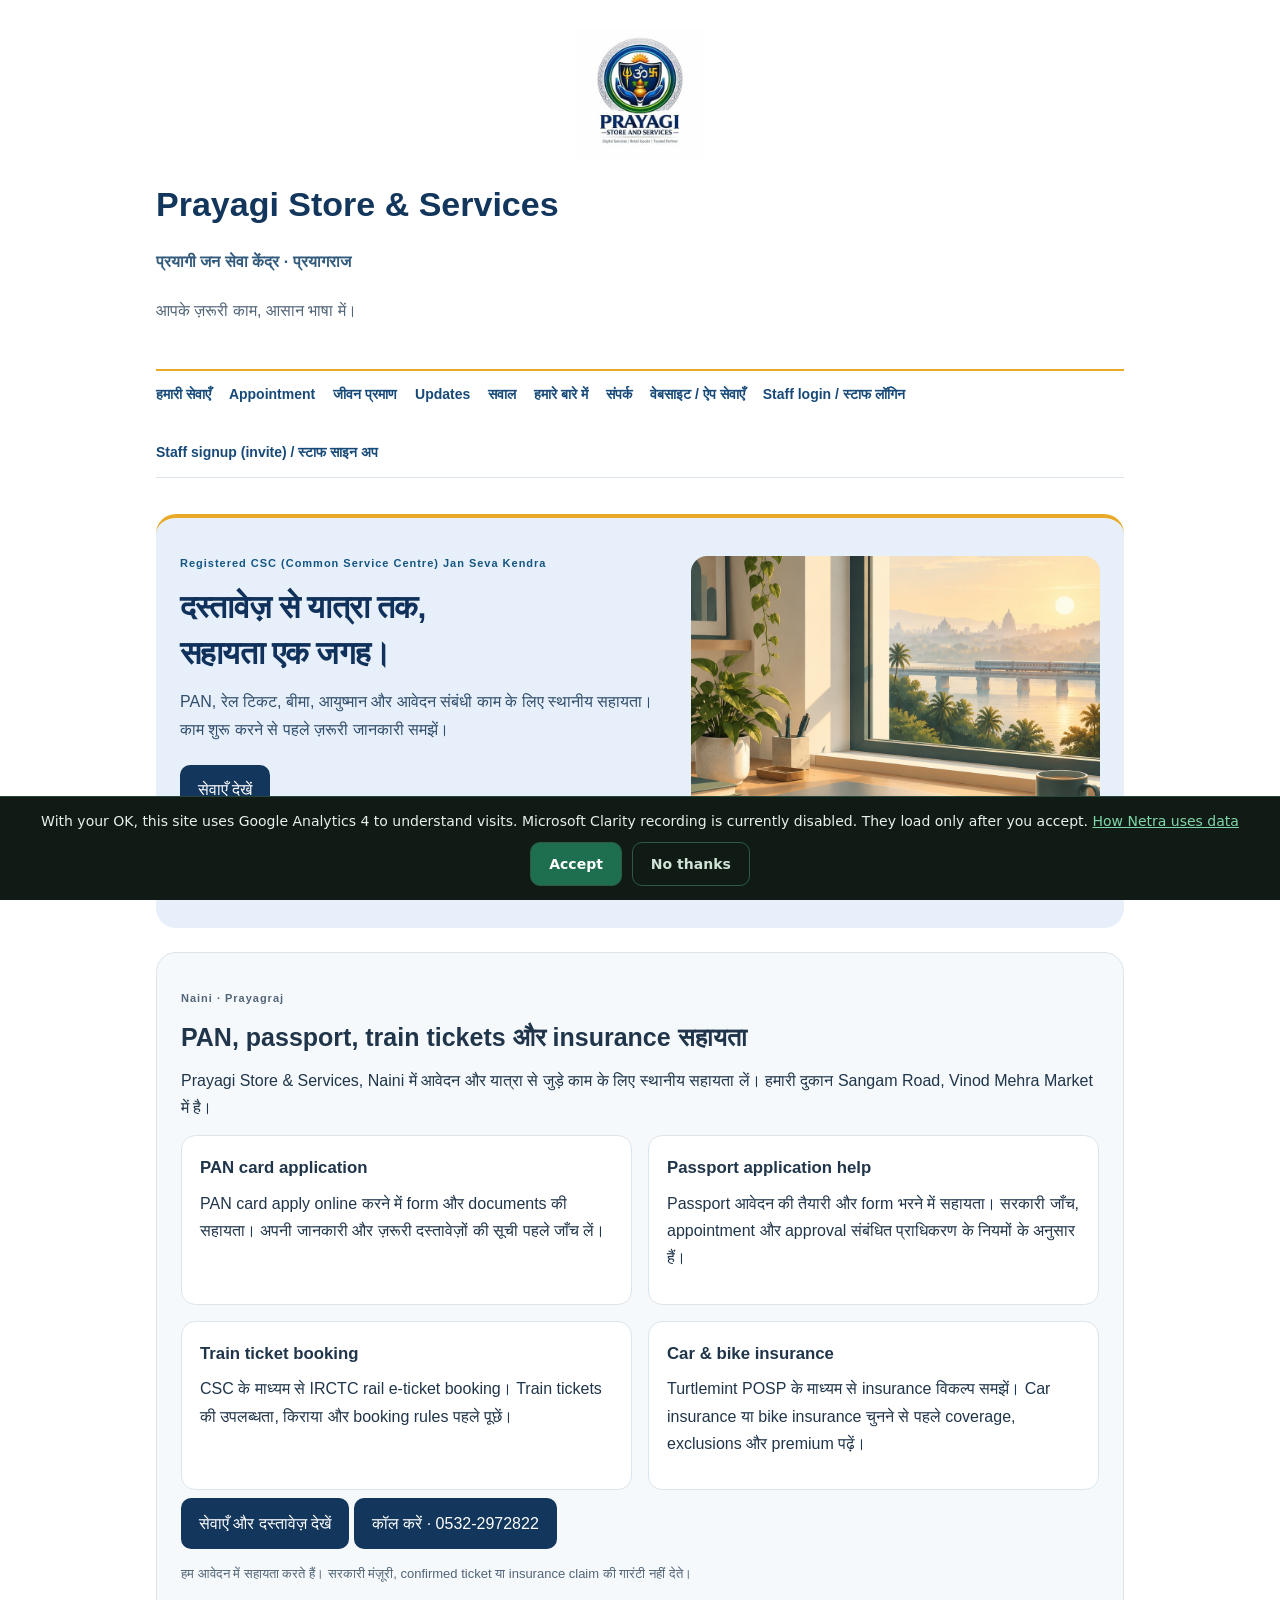
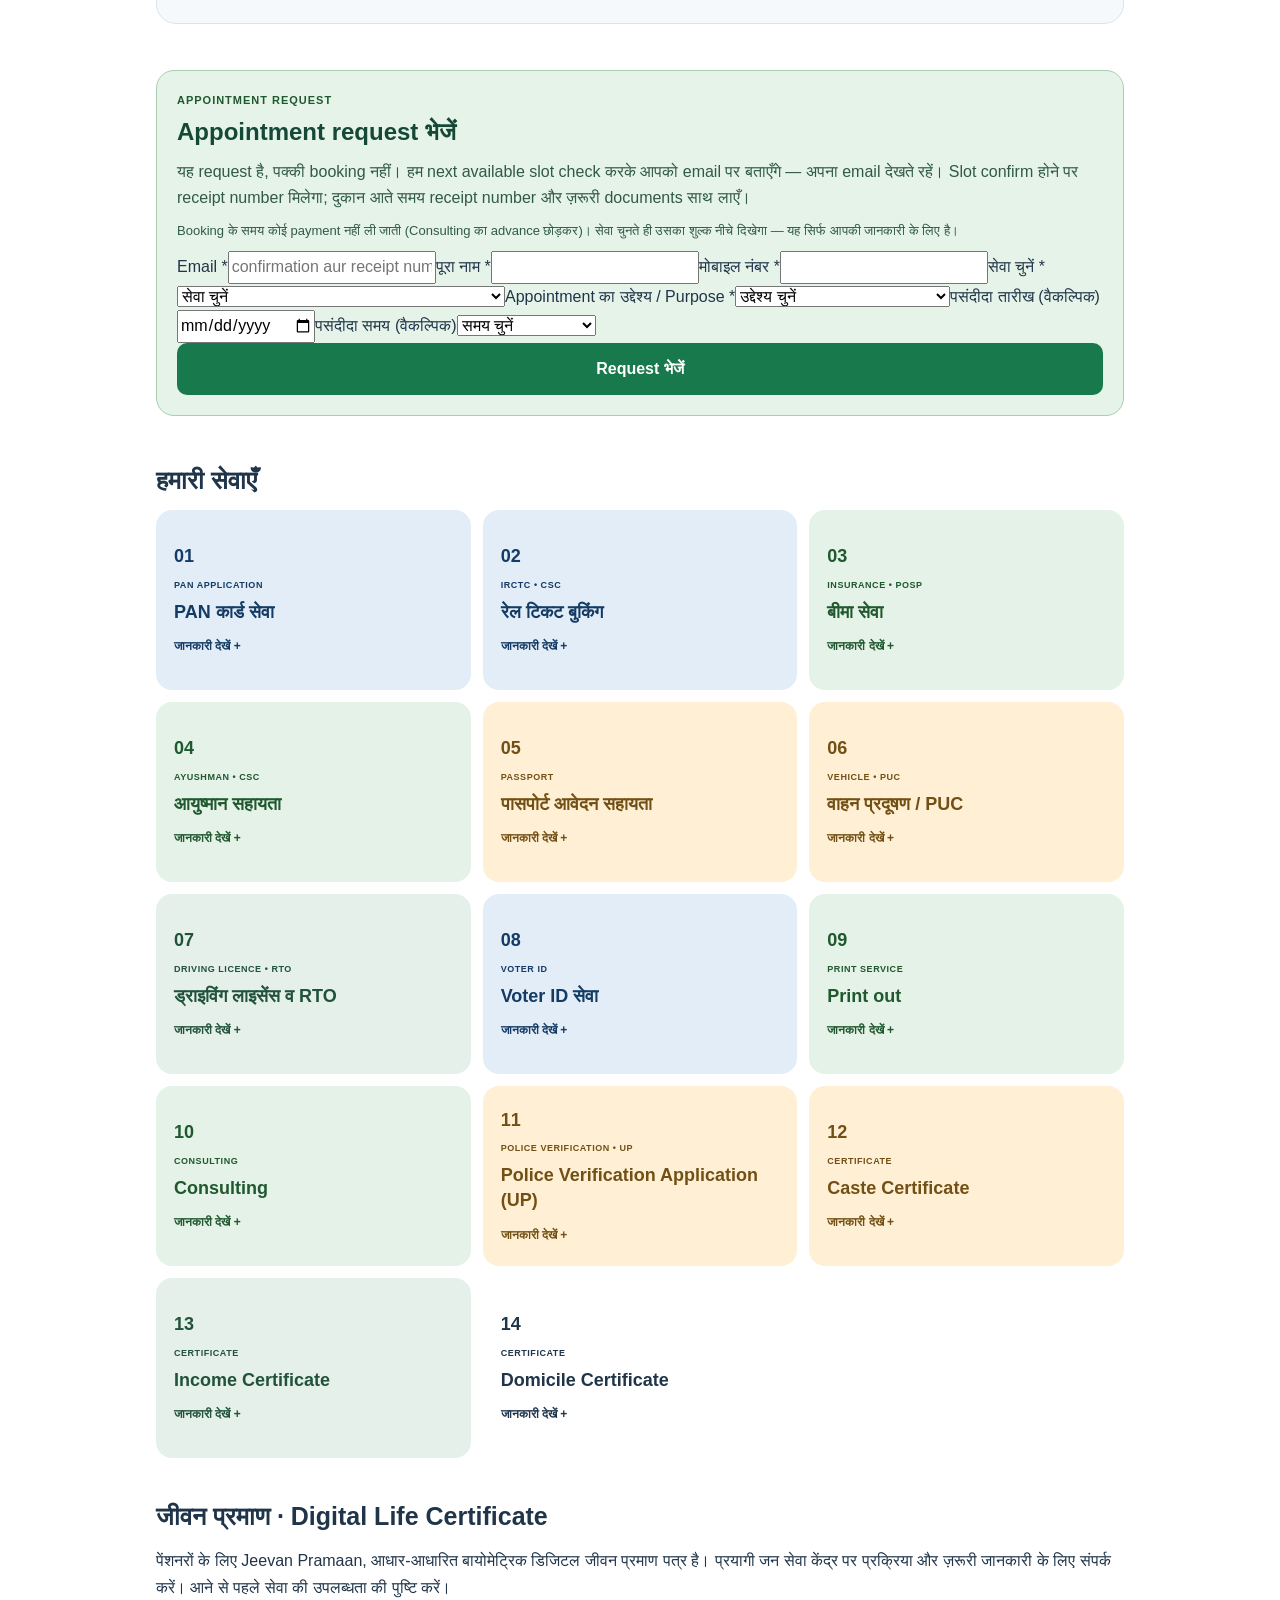
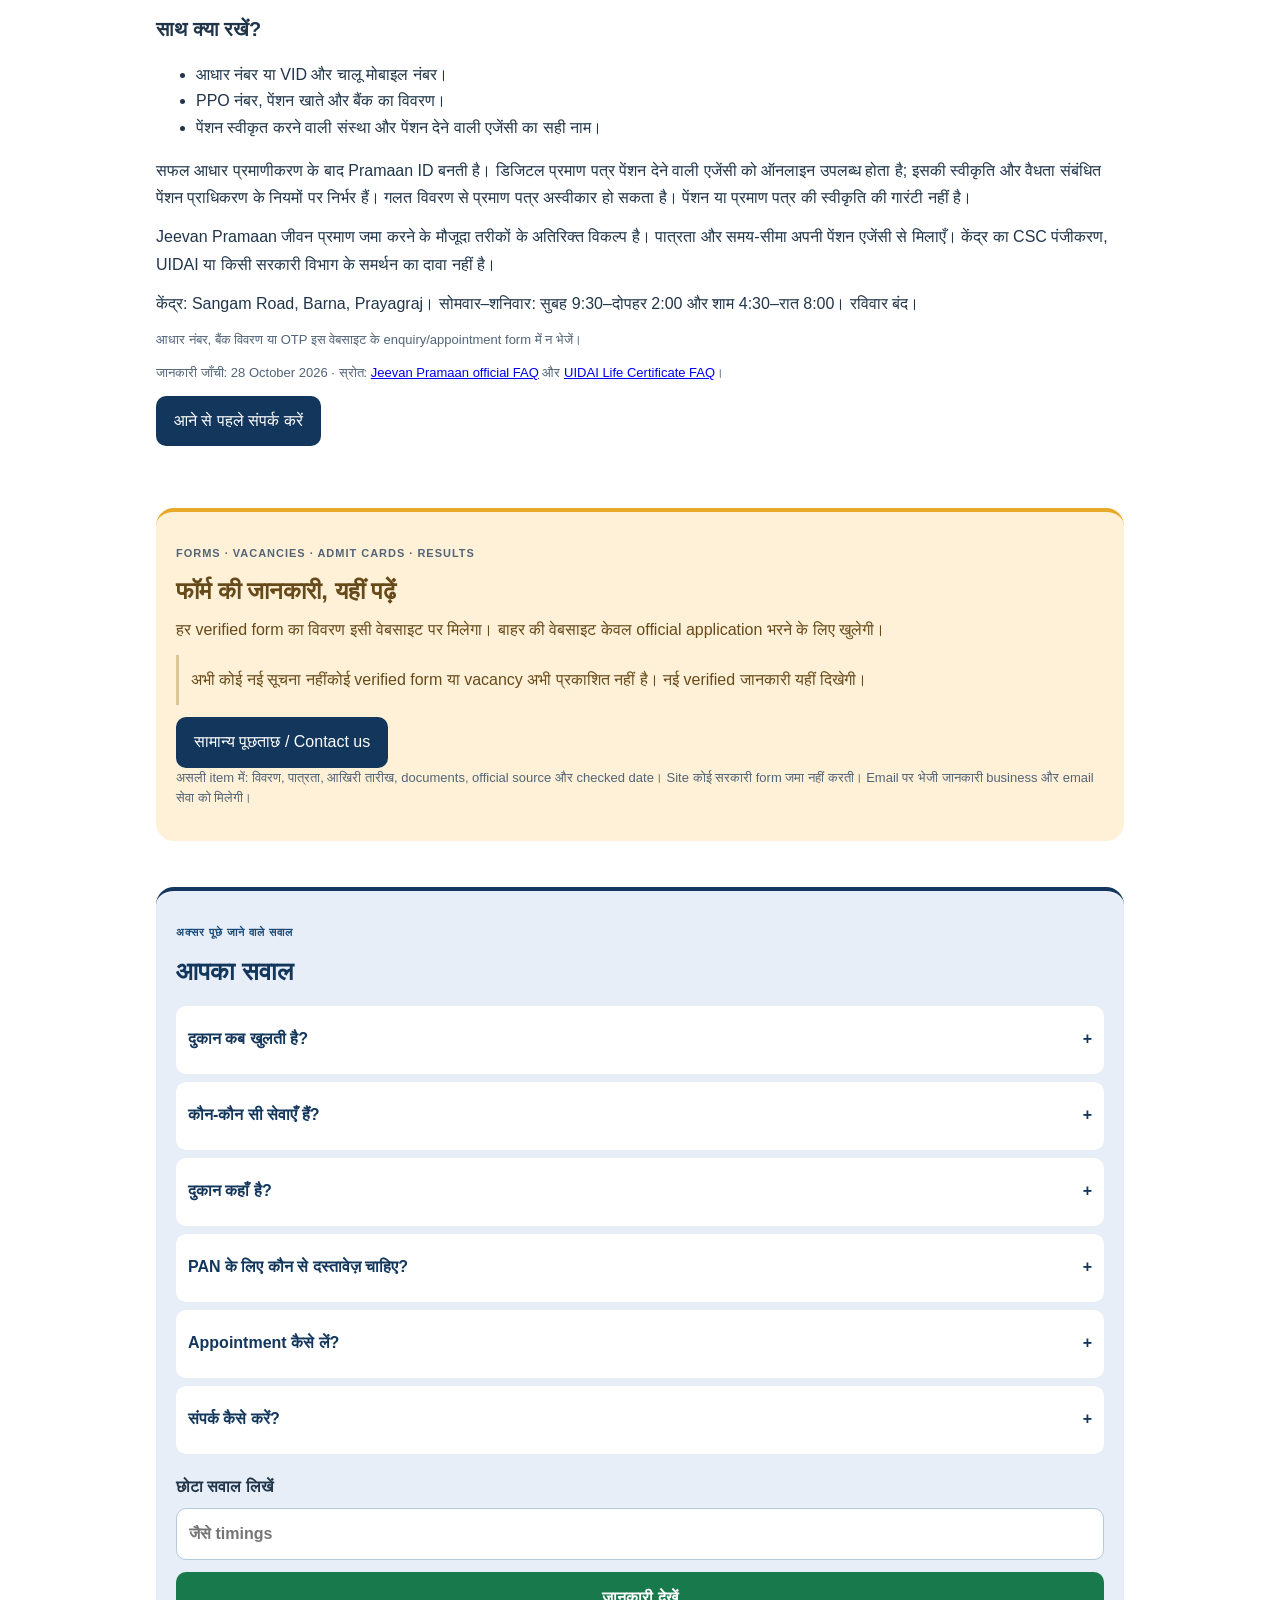
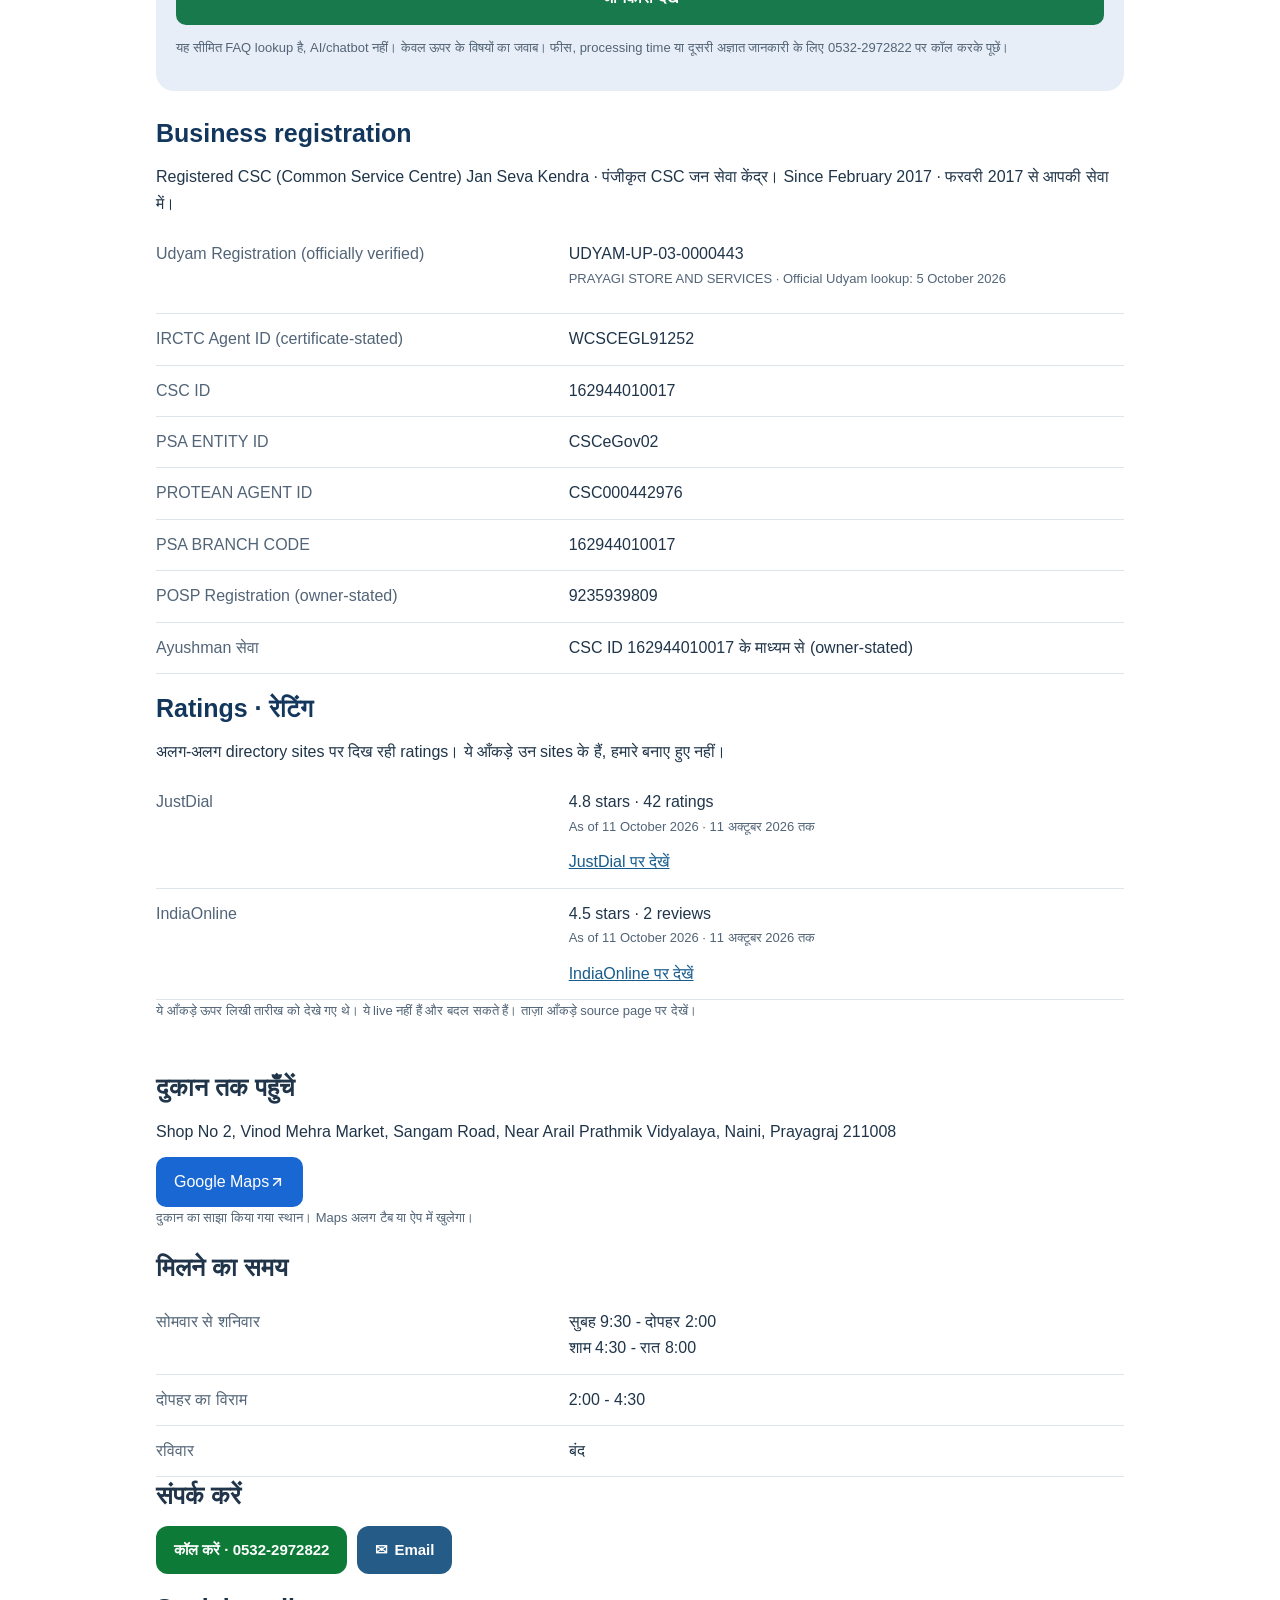
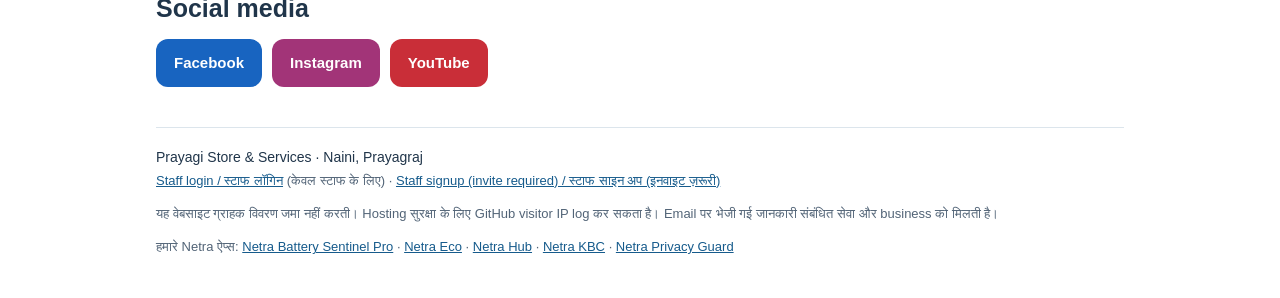
==== commit 47f2e0c3: "seo: align local service copy and metadata with real offerings" ====
--- a/index.html
+++ b/index.html
@@ -1,4 +1,4 @@
-<!DOCTYPE html><html lang="hi"><head><meta charset="utf-8"><meta http-equiv="Content-Security-Policy" content="default-src 'none'; base-uri 'none'; object-src 'none'; script-src 'self' https://www.googletagmanager.com https://www.clarity.ms https://scripts.clarity.ms 'sha256-f/KjeXTpCjT5wACkiJRJJZktYXIq6LK3r8X+ByHKQCI=' 'sha256-YQt3/llrWUERXRYRYka+cNlNDUpbzXOJsg461jwoRqw='; style-src 'self' 'unsafe-inline'; img-src 'self' data: https:; font-src 'self'; media-src 'self'; connect-src 'self' https://script.google.com https://script.googleusercontent.com https://*.google-analytics.com https://clarity.ms https://*.clarity.ms; frame-src https://docs.google.com; form-action https://docs.google.com; upgrade-insecure-requests"><meta name="referrer" content="strict-origin-when-cross-origin"><meta name="viewport" content="width=device-width, initial-scale=1"><title>Prayagi Store &amp; Services | प्रयागी जन सेवा केंद्र</title><meta name="description" content="Naini, Prayagraj में PAN, रेल टिकट, बीमा और डिजिटल सेवाओं की सहायता।"><meta name="theme-color" content="#12365c"><meta name='google-site-verification' content='6j0rgipkCEy4Jbs9om1lA-62OjVJSrMNdxbhM_F-uvM' /><meta property="og:title" content="Prayagi Store &amp; Services | प्रयागी जन सेवा केंद्र"><meta property="og:description" content="Naini, Prayagraj में PAN, रेल टिकट, बीमा और डिजिटल सेवाओं की सहायता।"><meta property="og:type" content="website"><meta property="og:url" content="https://prayagi-store-and-services.github.io/"><meta property="og:image" content="https://prayagi-store-and-services.github.io/assets/logo.jpg"><meta property="og:locale" content="hi_IN"><link rel="icon" href="assets/favicon.png"><style>:root{--ds-page:#fff;--ds-ink:#20354a;--ds-ink-2:#526477;--ds-hairline:#dce5ec;--ds-teal:#187a4c}*{box-sizing:border-box}body{margin:0;background:#edf2f8;font-family:Arial,"Noto Sans Devanagari",sans-serif;color:#20354a;line-height:1.65}main{width:min(1040px,100%);margin:auto;padding:28px 36px;background:white;display:flex;flex-direction:column;gap:24px}h1,h2,h3,p{margin:0 0 12px}h1{font-size:34px;line-height:1.3;color:#12365c}h2{font-size:25px;line-height:1.45}h3{font-size:20px}p{line-height:1.7}.file-header{display:flex;flex-direction:column;gap:8px}.file-fact{font-weight:600;color:#315a7c}.file-intro{color:#526477}.file-group{margin:0 0 16px}.file-caption{font-size:13px;color:#526477;line-height:1.65}.file-facts{display:grid;margin:0}.file-facts>div{display:grid;grid-template-columns:1fr 1.4fr;gap:16px;border-bottom:1px solid #dce5ec;padding:12px 0}dt{color:#526477}dd{margin:0;white-space:pre-line;overflow-wrap:anywhere}.file-closing{border-top:1px solid #dce5ec;padding-top:18px;font-size:14px}.file-callout{border-left:3px solid #d8c797;padding:12px;margin:12px 0}.file-callout-title{font-weight:700}.file-button{display:inline-flex;align-items:center;justify-content:center;padding:12px 18px;background:#12365c;color:white;text-decoration:none;border:0;font:inherit;cursor:pointer}.file-link{color:#165b8c;text-decoration:underline}summary{list-style:none}summary::-webkit-details-marker{display:none}summary:after{content:'+';margin-left:auto;padding-left:10px}details[open]>summary:after{content:'−'}[hidden]{display:none!important}input,select,textarea,button{font:inherit}button:focus-visible,summary:focus-visible,a:focus-visible,input:focus-visible,textarea:focus-visible,select:focus-visible{outline:3px solid #e8a828;outline-offset:3px}a{overflow-wrap:anywhere}#booking,#services,#updates,#faq,#documents,#visit{scroll-margin-top:16px}@media(max-width:700px){main{padding:18px 20px;gap:18px}h1{font-size:27px}h2{font-size:23px}.file-facts>div{grid-template-columns:1fr 1.1fr;gap:10px;font-size:14px}}
+<!DOCTYPE html><html lang="hi"><head><meta charset="utf-8"><meta http-equiv="Content-Security-Policy" content="default-src 'none'; base-uri 'none'; object-src 'none'; script-src 'self' https://www.googletagmanager.com https://www.clarity.ms https://scripts.clarity.ms 'sha256-86F81Zy7B2uKH51pAqqBc4HJvk0wlKgkW6t5VEGzTzo=' 'sha256-YQt3/llrWUERXRYRYka+cNlNDUpbzXOJsg461jwoRqw='; style-src 'self' 'unsafe-inline'; img-src 'self' data: https:; font-src 'self'; media-src 'self'; connect-src 'self' https://script.google.com https://script.googleusercontent.com https://*.google-analytics.com https://clarity.ms https://*.clarity.ms; frame-src https://docs.google.com; form-action https://docs.google.com; upgrade-insecure-requests"><meta name="referrer" content="strict-origin-when-cross-origin"><meta name="viewport" content="width=device-width, initial-scale=1"><title>Prayagi Store &amp; Services | PAN, Passport &amp; Rail Tickets in Naini</title><meta name="description" content="PAN card application, passport application help, IRCTC train ticket booking and car/bike insurance assistance in Naini, Prayagraj. Call 0532-2972822."><meta name="theme-color" content="#12365c"><meta name='google-site-verification' content='6j0rgipkCEy4Jbs9om1lA-62OjVJSrMNdxbhM_F-uvM' /><meta property="og:title" content="Prayagi Store &amp; Services | PAN, Passport &amp; Rail Tickets in Naini"><meta property="og:description" content="PAN card application, passport application help, IRCTC train ticket booking and car/bike insurance assistance in Naini, Prayagraj. Call 0532-2972822."><meta property="og:type" content="website"><meta property="og:url" content="https://prayagi-store-and-services.github.io/"><meta property="og:image" content="https://prayagi-store-and-services.github.io/assets/logo.jpg"><meta property="og:locale" content="hi_IN"><link rel="icon" href="assets/favicon.png"><style>:root{--ds-page:#fff;--ds-ink:#20354a;--ds-ink-2:#526477;--ds-hairline:#dce5ec;--ds-teal:#187a4c}*{box-sizing:border-box}body{margin:0;background:#edf2f8;font-family:Arial,"Noto Sans Devanagari",sans-serif;color:#20354a;line-height:1.65}main{width:min(1040px,100%);margin:auto;padding:28px 36px;background:white;display:flex;flex-direction:column;gap:24px}h1,h2,h3,p{margin:0 0 12px}h1{font-size:34px;line-height:1.3;color:#12365c}h2{font-size:25px;line-height:1.45}h3{font-size:20px}p{line-height:1.7}.file-header{display:flex;flex-direction:column;gap:8px}.file-fact{font-weight:600;color:#315a7c}.file-intro{color:#526477}.file-group{margin:0 0 16px}.file-caption{font-size:13px;color:#526477;line-height:1.65}.file-facts{display:grid;margin:0}.file-facts>div{display:grid;grid-template-columns:1fr 1.4fr;gap:16px;border-bottom:1px solid #dce5ec;padding:12px 0}dt{color:#526477}dd{margin:0;white-space:pre-line;overflow-wrap:anywhere}.file-closing{border-top:1px solid #dce5ec;padding-top:18px;font-size:14px}.file-callout{border-left:3px solid #d8c797;padding:12px;margin:12px 0}.file-callout-title{font-weight:700}.file-button{display:inline-flex;align-items:center;justify-content:center;padding:12px 18px;background:#12365c;color:white;text-decoration:none;border:0;font:inherit;cursor:pointer}.file-link{color:#165b8c;text-decoration:underline}summary{list-style:none}summary::-webkit-details-marker{display:none}summary:after{content:'+';margin-left:auto;padding-left:10px}details[open]>summary:after{content:'−'}[hidden]{display:none!important}input,select,textarea,button{font:inherit}button:focus-visible,summary:focus-visible,a:focus-visible,input:focus-visible,textarea:focus-visible,select:focus-visible{outline:3px solid #e8a828;outline-offset:3px}a{overflow-wrap:anywhere}#booking,#services,#updates,#faq,#documents,#visit{scroll-margin-top:16px}@media(max-width:700px){main{padding:18px 20px;gap:18px}h1{font-size:27px}h2{font-size:23px}.file-facts>div{grid-template-columns:1fr 1.1fr;gap:10px;font-size:14px}}
 html,body,#root{margin:0;min-height:100%}body{background:var(--ds-page)}
 .draft-label{color:var(--ds-ink-2);font-size:11px;letter-spacing:.08em;margin-bottom:20px;font-weight:600}
 .section-nav{display:flex;gap:24px;flex-wrap:wrap;border-top:1px solid var(--ds-hairline);border-bottom:1px solid var(--ds-hairline);margin-top:20px}
@@ -15,16 +15,16 @@
 .social-links{display:flex;flex-wrap:wrap;gap:16px}.social-links a{min-height:44px;display:inline-flex;align-items:center}
 .file-button{min-height:44px}
 /* The owner's colourful business-site identity. */
-.draft-label{margin-bottom:12px;color:#355879}.section-nav{margin-top:14px;gap:18px}.section-nav a{color:#174a79}.hero{background:#e9f4ff;border-radius:20px;padding:24px;margin-top:20px;gap:20px}.hero-copy h2{color:#103766}.hero-copy p{color:#304d6b}.hero-copy .eyebrow{color:#145582}.hero-art img{max-height:300px}.hero-art p{color:#304d6b}.booking-panel{padding:20px;border-radius:18px;background:#e1f5ed;border:1px solid #b4dfce;margin:22px 0}.booking-panel h2{margin:6px 0;font-size:24px;color:#164837}.booking-panel p{line-height:1.6;margin:10px 0;color:#315948}.booking-status{display:inline-block;background:#fff;color:#615943;border-radius:10px;padding:10px 12px;font-weight:600;font-size:13px;margin-bottom:10px}.booking-panel .eyebrow{color:#225b43;margin:0}.services-grid{grid-template-columns:repeat(3,1fr);gap:12px}.service{border:0;border-radius:16px;padding:0;overflow:hidden}.service-toggle{display:block;width:100%;background:none;border:0;padding:18px;text-align:left;color:inherit;cursor:pointer;font:inherit;min-height:148px}.service-toggle .service-h3{display:block;font-size:18px;font-weight:700;margin:7px 0;line-height:1.4}.service-toggle .eyebrow{font-size:9px;margin:6px 0;letter-spacing:.06em;color:inherit}.service-number{float:right;font-size:23px;color:inherit}.service-more{font-size:12px;font-weight:600}.service-detail{padding:0 18px 16px}.service-detail p{font-size:14px;margin:0 0 8px;color:inherit}.service-detail p:last-child{color:inherit}.tone-01{background:#e4edff;color:#174886}.tone-02{background:#deeffe;color:#165878}.tone-03{background:#e2f3e8;color:#246543}.tone-04{background:#fde6ee;color:#903a5c}.tone-05{background:#ede6ff;color:#664691}.tone-06{background:#fff0d8;color:#865321}.tone-07{background:#def4f2;color:#256968}.colourful-links{gap:10px}.colourful-links a{padding:12px 18px;border-radius:12px;text-decoration:none;color:white!important;font-size:15px;font-weight:600;min-height:48px;box-sizing:border-box}.colourful-links a[href*="wa.me"]{background:#0e7a38}.colourful-links a[href^="mailto"]{background:#245b87}.colourful-links a[href*="facebook"]{background:#1864c0}.colourful-links a[href*="instagram"]{background:#a23478}.colourful-links a[href*="youtube"]{background:#c92e38}#visit a[href*="google.com/maps"]{background:#1967d2!important;color:white!important;min-height:48px;border:0}.file-button{border-radius:10px;min-height:48px}#visit{padding-top:8px}#visit section{margin-bottom:16px}
+.draft-label{margin-bottom:12px;color:#355879}.section-nav{margin-top:14px;gap:18px}.section-nav a{color:#174a79}.hero{background:#e9f4ff;border-radius:20px;padding:24px;margin-top:20px;gap:20px}.hero-copy h2{color:#103766}.hero-copy p{color:#304d6b}.hero-copy .eyebrow{color:#145582}.hero-art img{max-height:300px}.hero-art p{color:#304d6b}.booking-panel{padding:20px;border-radius:18px;background:#e1f5ed;border:1px solid #b4dfce;margin:22px 0}.booking-panel h2{margin:6px 0;font-size:24px;color:#164837}.booking-panel p{line-height:1.6;margin:10px 0;color:#315948}.booking-status{display:inline-block;background:#fff;color:#615943;border-radius:10px;padding:10px 12px;font-weight:600;font-size:13px;margin-bottom:10px}.booking-panel .eyebrow{color:#225b43;margin:0}.services-grid{grid-template-columns:repeat(3,1fr);gap:12px}.service{border:0;border-radius:16px;padding:0;overflow:hidden}.service-toggle{display:block;width:100%;background:none;border:0;padding:18px;text-align:left;color:inherit;cursor:pointer;font:inherit;min-height:148px}.service-toggle .service-h3{display:block;font-size:18px;font-weight:700;margin:7px 0;line-height:1.4}.service-toggle .eyebrow{font-size:9px;margin:6px 0;letter-spacing:.06em;color:inherit}.service-number{float:right;font-size:23px;color:inherit}.service-more{font-size:12px;font-weight:600}.service-detail{padding:0 18px 16px}.service-detail p{font-size:14px;margin:0 0 8px;color:inherit}.service-detail p:last-child{color:inherit}.tone-01{background:#e4edff;color:#174886}.tone-02{background:#deeffe;color:#165878}.tone-03{background:#e2f3e8;color:#246543}.tone-04{background:#fde6ee;color:#903a5c}.tone-05{background:#ede6ff;color:#664691}.tone-06{background:#fff0d8;color:#865321}.tone-07{background:#def4f2;color:#256968}.colourful-links{gap:10px}.colourful-links a{padding:12px 18px;border-radius:12px;text-decoration:none;color:white!important;font-size:15px;font-weight:600;min-height:48px;box-sizing:border-box}.colourful-links a[href^="tel:"]{background:#0e7a38}.colourful-links a[href^="mailto"]{background:#245b87}.colourful-links a[href*="facebook"]{background:#1864c0}.colourful-links a[href*="instagram"]{background:#a23478}.colourful-links a[href*="youtube"]{background:#c92e38}#visit a[href*="google.com/maps"]{background:#1967d2!important;color:white!important;min-height:48px;border:0}.file-button{border-radius:10px;min-height:48px}#visit{padding-top:8px}#visit section{margin-bottom:16px}
 @media(max-width:700px){.hero{padding:18px;grid-template-columns:1fr;gap:12px}.hero-copy h2{font-size:26px;margin:6px 0}.hero-copy p{font-size:15px;margin:8px 0 14px}.hero-art img{height:170px}.hero-art{display:none}.services-grid{grid-template-columns:repeat(2,minmax(0,1fr));gap:10px}.service-toggle{padding:13px;min-height:154px}.service-toggle .service-h3{font-size:17px}.service-number{font-size:19px}.service-detail{padding:0 13px 14px}.service-detail p{font-size:13px}.section-nav{gap:14px}.section-nav a{font-size:12px}.booking-panel{margin:16px 0;padding:18px}.colourful-links a{width:100%;justify-content:center}.draft-label{font-size:10px}}
 @media(prefers-reduced-motion:reduce){*{scroll-behavior:auto!important}}
-.enquiry-panel{margin-top:18px;background:white;border-radius:14px;padding:16px}.enquiry-panel h3{margin:0;font-size:20px}.enquiry-panel form{display:grid;gap:14px}.enquiry-panel label{display:grid;gap:6px;font-size:14px;font-weight:600}.enquiry-panel input,.enquiry-panel select,.enquiry-panel textarea{box-sizing:border-box;width:100%;min-width:0;border:1px solid #bad4c8;border-radius:9px;padding:12px;font:inherit;font-size:16px;background:#fff;color:#203f32;min-height:48px}.prepare-button,.wa-open{display:flex;justify-content:center;align-items:center;border:0;border-radius:10px;background:#187a4c;color:#fff;padding:13px 16px;min-height:48px;font:inherit;font-weight:600;text-decoration:none;box-sizing:border-box;cursor:pointer}.request-preview{margin-top:16px;border-top:1px solid #b4dfce;padding-top:8px}.request-preview pre{white-space:pre-wrap;overflow-wrap:anywhere;font-family:inherit;font-size:13px;line-height:1.6;background:#eef7f2;padding:12px;border-radius:8px}.request-preview .wa-open{margin-top:10px}.updates-panel{background:#fff3d9;border-radius:18px;padding:20px;margin:22px 0;color:#674a19}.updates-panel h2{font-size:24px;margin:8px 0}.updates-panel p{line-height:1.6}.status-key{display:flex;gap:8px;flex-wrap:wrap;margin:14px 0}.status-key span{padding:8px;border-radius:8px;font-size:12px;font-weight:600;background:#e1f5e6;color:#216141}.status-key span:nth-child(2){background:#ffe2ba;color:#854a0b}.status-key span:nth-child(3){background:#e6e6eb;color:#53536b}.service-number{float:none;display:block;font-size:18px;margin-bottom:6px}.service-toggle .eyebrow{overflow-wrap:anywhere}.hero{margin-top:12px}.section-nav{margin-top:8px}
+.enquiry-panel{margin-top:18px;background:white;border-radius:14px;padding:16px}.enquiry-panel h3{margin:0;font-size:20px}.enquiry-panel form{display:grid;gap:14px}.enquiry-panel label{display:grid;gap:6px;font-size:14px;font-weight:600}.enquiry-panel input,.enquiry-panel select,.enquiry-panel textarea{box-sizing:border-box;width:100%;min-width:0;border:1px solid #bad4c8;border-radius:9px;padding:12px;font:inherit;font-size:16px;background:#fff;color:#203f32;min-height:48px}.prepare-button,.phone-open{display:flex;justify-content:center;align-items:center;border:0;border-radius:10px;background:#187a4c;color:#fff;padding:13px 16px;min-height:48px;font:inherit;font-weight:600;text-decoration:none;box-sizing:border-box;cursor:pointer}.request-preview{margin-top:16px;border-top:1px solid #b4dfce;padding-top:8px}.request-preview pre{white-space:pre-wrap;overflow-wrap:anywhere;font-family:inherit;font-size:13px;line-height:1.6;background:#eef7f2;padding:12px;border-radius:8px}.request-preview .phone-open{margin-top:10px}.updates-panel{background:#fff3d9;border-radius:18px;padding:20px;margin:22px 0;color:#674a19}.updates-panel h2{font-size:24px;margin:8px 0}.updates-panel p{line-height:1.6}.status-key{display:flex;gap:8px;flex-wrap:wrap;margin:14px 0}.status-key span{padding:8px;border-radius:8px;font-size:12px;font-weight:600;background:#e1f5e6;color:#216141}.status-key span:nth-child(2){background:#ffe2ba;color:#854a0b}.status-key span:nth-child(3){background:#e6e6eb;color:#53536b}.service-number{float:none;display:block;font-size:18px;margin-bottom:6px}.service-toggle .eyebrow{overflow-wrap:anywhere}.hero{margin-top:12px}.section-nav{margin-top:8px}
 .brand-logo{display:flex;justify-content:center;margin-bottom:10px}.brand-logo img{width:150px;height:150px;object-fit:contain}.hero{background:#e7f0fa;border-top:4px solid #e8a828}.hero-copy h2{color:#10315b}.booking-panel{background:#e5f3e8;border-color:#aacdb2}.updates-panel{background:#fff1d8;border-top:4px solid #e8a828}.tone-01,.tone-02{background:#e3edf8;color:#133b64}.tone-03,.tone-04{background:#e4f2e7;color:#20582f}.tone-05,.tone-06{background:#fff0d5;color:#725015}.tone-07{background:#e5f0eb;color:#20523c}.hero .file-button{background:#12365c;color:white;border:0}.section-nav{border-top:2px solid #e8a828}.booking-panel .eyebrow{color:#20582f}@media(max-width:700px){.brand-logo{justify-content:flex-start}.brand-logo img{width:110px;height:110px}.hero{margin-top:12px}}
 .file-card{gap:22px!important}.file-header{gap:10px}.file-header h1{color:#13365c}.draft-label{margin-bottom:0}.brand-logo{margin:0}.request-disclosure summary{min-height:48px;display:flex;align-items:center;padding:4px 12px;background:#186b3c;color:#fff;border-radius:10px;font-weight:600;cursor:pointer}.request-disclosure{margin-top:12px}.request-disclosure[open] summary{background:#134e2d}#visit .file-caption{margin-bottom:20px}
 @media(max-width:700px){.file-card{gap:18px!important}.file-header h1{font-size:27px}.section-nav{gap:8px 16px;margin:0}.section-nav a{min-height:44px}.hero{margin-top:0}.brand-logo{justify-content:center}.brand-logo img{width:115px;height:115px}.booking-panel{margin:0}.file-header{gap:8px}}
 .faq-panel{padding:20px;background:#e8eef7;border-radius:18px;border-top:4px solid #12365c}.faq-panel h2{color:#12365c;margin:8px 0 16px}.faq-panel details{padding:12px;background:#fff;margin:8px 0;border-radius:10px}.faq-panel summary{min-height:44px;cursor:pointer;display:flex;align-items:center;font-weight:600;color:#12365c}.faq-panel p{line-height:1.7}.faq-panel form{display:grid;gap:12px;margin:20px 0 12px}.faq-panel label{display:grid;gap:8px;font-weight:600}.faq-panel input{box-sizing:border-box;width:100%;min-width:0;border:1px solid #b7c9dc;border-radius:10px;font:inherit;font-size:16px;min-height:48px;padding:12px}.faq-answer{padding:12px;background:white;border-radius:10px}.faq-panel .eyebrow{color:#174a79}.request-disclosure summary:after{content:' +';margin-left:auto;padding-left:8px}.request-disclosure[open] summary:after{content:' −'}
-.file-card a.wa-open{color:white!important}.colourful-links a[href^="mailto"]{gap:6px}
-main a.wa-open{color:white!important}.hero-copy .file-button{color:white}.faq-panel summary{justify-content:space-between}.request-disclosure summary:after{content:'+'}.request-disclosure[open] summary:after{content:'−'}.brand-logo img{width:130px;height:130px}.hero-art{max-width:100%}.file-header h1{font-family:Arial,sans-serif;font-weight:700}.services-grid .service-toggle{min-height:180px}#about h2{color:#12365c}.request-preview pre{font-size:14px}.section-nav{gap:10px 18px}#visit .file-button{color:white}.file-callout strong{display:block}form button{width:100%}.enquiry-panel input,.enquiry-panel textarea,.enquiry-panel select{border:1px solid #aacbb7}body .file-card{gap:24px!important}@media(max-width:700px){.services-grid .service-toggle{min-height:160px}.brand-logo img{width:110px;height:110px}body .file-card{gap:18px!important}}
+.file-card a.phone-open{color:white!important}.colourful-links a[href^="mailto"]{gap:6px}
+main a.phone-open{color:white!important}.hero-copy .file-button{color:white}.faq-panel summary{justify-content:space-between}.request-disclosure summary:after{content:'+'}.request-disclosure[open] summary:after{content:'−'}.brand-logo img{width:130px;height:130px}.hero-art{max-width:100%}.file-header h1{font-family:Arial,sans-serif;font-weight:700}.services-grid .service-toggle{min-height:180px}#about h2{color:#12365c}.request-preview pre{font-size:14px}.section-nav{gap:10px 18px}#visit .file-button{color:white}.file-callout strong{display:block}form button{width:100%}.enquiry-panel input,.enquiry-panel textarea,.enquiry-panel select{border:1px solid #aacbb7}body .file-card{gap:24px!important}@media(max-width:700px){.services-grid .service-toggle{min-height:160px}.brand-logo img{width:110px;height:110px}body .file-card{gap:18px!important}}
 
 .notice-template{margin:20px 0;background:#fff;border-radius:14px;padding:18px}.notice-template summary{font-weight:700;cursor:pointer;min-height:44px}.notice-content{padding-top:16px}.notice-actions{display:grid;gap:12px;margin:20px 0}.notice-actions button:disabled{background:#dae3e7;color:#536273;cursor:not-allowed}
 .updates-panel a.file-button{color:#fff!important}.notice-template summary{color:#684600}.notice-template{border:1px solid #ead7b7}.notice-content .file-facts dd{overflow-wrap:anywhere}
@@ -48,23 +48,23 @@
 .drive-panel input{box-sizing:border-box;width:100%;min-width:0;border:1px solid #d8c79a;border-radius:9px;padding:12px;font:inherit;font-size:16px;min-height:48px;background:#fff;color:#20354a}
 .drive-panel .request-preview{margin-top:14px;border-top:1px solid #e8d5ac;padding-top:10px}
 .drive-panel .request-preview pre{white-space:pre-wrap;overflow-wrap:anywhere;font-family:inherit;font-size:13px;line-height:1.6;background:#fff;padding:12px;border-radius:8px}
-.drive-panel .request-preview .wa-open{display:flex;justify-content:center;align-items:center;border:0;border-radius:10px;background:#0e7a38;color:#fff;padding:13px 16px;min-height:48px;font:inherit;font-weight:600;text-decoration:none;box-sizing:border-box;margin:10px 0}
+.drive-panel .request-preview .phone-open{display:flex;justify-content:center;align-items:center;border:0;border-radius:10px;background:#0e7a38;color:#fff;padding:13px 16px;min-height:48px;font:inherit;font-weight:600;text-decoration:none;box-sizing:border-box;margin:10px 0}
 .drive-panel .file-button{background:#0e7a38;color:#fff;border-radius:10px}
 @media(max-width:700px){.drive-panel{margin:16px 0;padding:18px}.drive-video{max-width:100%}}
-.avail-grid{display:grid;grid-template-columns:repeat(auto-fill,minmax(130px,1fr));gap:10px;margin:12px 0}.avail-day{border:1px solid var(--ds-hairline);border-radius:10px;padding:10px;display:flex;flex-direction:column;gap:4px;font-size:13px}.avail-day.is-closed{background:#f3dede}.avail-day.has-booked{background:#fff1d6}.avail-day span{color:var(--ds-ink-2)}</style><style>.consulting-box{border:1px solid var(--ds-hairline);border-radius:12px;padding:16px;margin:12px 0;background:#f7f9fb}.upi-qr{display:block;width:180px;height:auto;margin:8px 0;border-radius:8px}.upi-id{font-size:1.05rem}</style></head><body><main class="file-card" data-width="fluid"><div class="brand-logo"><img alt="Prayagi Store and Services business logo" src="assets/logo.jpg"></div><header class="file-header"><h1 class="file-title">Prayagi Store &amp; Services</h1><p class="file-fact">प्रयागी जन सेवा केंद्र · प्रयागराज</p><p class="file-intro">आपके ज़रूरी काम, आसान भाषा में।</p></header><nav aria-label="Website sections" class="section-nav"><a data-drive href="#voter-drive">Voter Drive</a><a href="#services">हमारी सेवाएँ</a><a href="#booking">Appointment</a><a href="#jeevan-pramaan">जीवन प्रमाण</a><a href="#updates">Updates</a><a href="#faq">सवाल</a><a href="#about">हमारे बारे में</a><a href="#visit">संपर्क</a><a href="/portfolio.html">वेबसाइट / ऐप सेवाएँ</a><a href="/staff/">Staff login / स्टाफ लॉगिन</a><a href="/staff/#first-time">Staff signup (invite) / स्टाफ साइन अप</a></nav><section class="hero"><div class="hero-copy"><span class="eyebrow">Registered CSC (Common Service Centre) Jan Seva Kendra</span><h2>दस्तावेज़ से यात्रा तक,<br>सहायता एक जगह।</h2><p>PAN, रेल टिकट, बीमा, आयुष्मान और आवेदन संबंधी काम के लिए स्थानीय सहायता। काम शुरू करने से पहले ज़रूरी जानकारी समझें।</p><a class="file-button is-compact" href="#services">सेवाएँ देखें</a><p class="file-caption">Appointment request इसी वेबसाइट से भेजी जा सकती है; पुष्टि email पर मिलती है।</p></div><div class="hero-art"><img alt="डिजिटल सेवा केंद्र के विचार को दर्शाता एक चित्र: डेस्क, लैपटॉप और खिड़की के बाहर ट्रेन" src="assets/editorial.png"><p class="file-caption">डिजिटल सेवा का सांकेतिक चित्र, दुकान की वास्तविक फोटो नहीं।</p></div></section><section class="drive-panel" data-drive id="voter-drive"><span class="eyebrow">VOTER ID DRIVE · OCTOBER 2026</span><h2>Voter List से आपका नाम कट गया है?</h2><p>अब देर न करें। Prayagi Store &amp; Services पर Voter ID से जुड़ी विशेष Drive पूरे October 2026 तक चल रही है।</p><video class="drive-video" controls playsinline preload="metadata" poster="assets/voter-id-drive-poster.jpg" src="assets/voter-id-drive.mp4">आपका browser यह video नहीं चला सका। Voter ID Drive: Aadhaar Card और जन्म तारीख का एक प्रमाण लेकर Prayagi Store &amp; Services आएँ। Drive 31 October 2026 तक। Call: 9235939809</video><div class="drive-docs"><p><strong>📌 साथ लाएँ:</strong></p><ul><li>Aadhaar Card (अनिवार्य), और</li><li>जन्म तारीख का कोई एक प्रमाण: PAN Card / जन्म प्रमाण पत्र / High School Marksheet</li></ul></div><p>भीड़ से बचने के लिए जल्द से जल्द अपना काम करवाएँ।</p><p><a class="file-button" href="#booking">Drive के लिए appointment request भेजें</a></p><p class="file-caption">नीचे appointment form में सेवा "Voter ID सेवा" चुनें। यह request है, पक्की booking नहीं — slot की confirmation और receipt number आपके email पर भेजा जाएगा। दुकान आते समय receipt number और documents साथ लाएँ।</p><a class="file-button" href="https://wa.me/919235939809?text=%E0%A4%A8%E0%A4%AE%E0%A4%B8%E0%A5%8D%E0%A4%A4%E0%A5%87%2C%20%E0%A4%AE%E0%A5%81%E0%A4%9D%E0%A5%87%20Voter%20ID%20Drive%20%E0%A4%95%E0%A5%87%20%E0%A4%AC%E0%A4%BE%E0%A4%B0%E0%A5%87%20%E0%A4%AE%E0%A5%87%E0%A4%82%20%E0%A4%9C%E0%A4%BE%E0%A4%A8%E0%A4%95%E0%A4%BE%E0%A4%B0%E0%A5%80%20%E0%A4%9A%E0%A4%BE%E0%A4%B9%E0%A4%BF%E0%A4%8F%E0%A5%A4" rel="noopener noreferrer" target="_blank">WhatsApp करें · 9235939809</a><p class="file-caption">Drive 31 October 2026 तक है। Voter ID संबंधी काम दुकान पर होता है।</p></section><section class="booking-panel" id="availability" hidden><span class="eyebrow">AVAILABILITY</span><h2>उपलब्धता / Availability</h2><div id="availability-days" class="avail-grid"></div><p class="file-caption" id="availability-note">Loading...</p></section><section class="booking-panel" id="booking"><span class="eyebrow">APPOINTMENT REQUEST</span><h2>Appointment request भेजें</h2><p>यह request है, पक्की booking नहीं। हम next available slot check करके आपको email पर बताएँगे — अपना email देखते रहें। Slot confirm होने पर receipt number मिलेगा; दुकान आते समय receipt number और ज़रूरी documents साथ लाएँ।</p><p class="file-caption">Booking के समय कोई payment नहीं ली जाती (Consulting का advance छोड़कर)। सेवा चुनते ही उसका शुल्क नीचे दिखेगा — यह सिर्फ आपकी जानकारी के लिए है।</p><form id="booking-form" method="POST" action="https://docs.google.com/forms/d/e/1FAIpQLSeECvSKqN_YEMXNi8wYw5C-ciWBncktalBtYKeX6wr2adMUqQ/formResponse" target="hidden-submit"><label>Email *<input type="email" name="entry.1726033934" autocomplete="email" maxlength="80" required placeholder="confirmation aur receipt number इसी पर आएगा"></label><label>पूरा नाम *<input type="text" name="entry.1730561124" autocomplete="name" maxlength="80" pattern=".*\S.*" required></label><label>मोबाइल नंबर *<input autocomplete="tel" inputmode="tel" maxlength="20" name="entry.1074528770" pattern="(?:[0-9]{10}|\+91[0-9]{10}|91[0-9]{10})" required title="10 अंकों का मोबाइल या +91 के साथ 12 अंक" type="tel"></label><label>सेवा चुनें *<select id="booking-service" name="entry.1912405228" required><option selected value="">सेवा चुनें</option><option value="Voter ID सेवा">Voter ID सेवा — ₹50/application</option><option value="PAN कार्ड सेवा">PAN कार्ड सेवा — ₹150</option><option value="रेल टिकट बुकिंग">रेल टिकट बुकिंग — MRP + ₹20</option><option value="बीमा सेवा">बीमा सेवा — कोई extra charge नहीं</option><option>आयुष्मान सहायता</option><option value="पासपोर्ट आवेदन सहायता">पासपोर्ट आवेदन सहायता (normal) — कुल ₹2700</option><option value="वाहन प्रदूषण / PUC">वाहन प्रदूषण / PUC — printed price + ₹10</option><option value="ड्राइविंग लाइसेंस व RTO">ड्राइविंग लाइसेंस व RTO — ₹50-₹200</option><option>अन्य</option><option value="Print out">Print out — ₹10/page, ₹7/sheet F+B</option><option value="Consulting">Consulting — ₹200/30 min (advance ₹50)</option><option value="Police Verification Application (UP)">Police Verification Application (UP) — ₹100</option><option value="Caste Certificate">Caste Certificate — ₹100</option><option value="Income Certificate">Income Certificate — ₹100</option><option value="Domicile Certificate">Domicile Certificate — ₹100</option></select></label><p class="file-caption" hidden id="charge-note"></p><div class="consulting-box" hidden id="consulting-box"><strong>Consulting: advance ₹50 अभी, बाकी दुकान पर</strong><p>Consulting 30 मिनट की होती है, शुल्क ₹200। Request भेजने के बाद advance ₹50 नीचे दिए UPI ID या QR से pay करें; बाकी ₹150 दुकान पर दें। Payment का screenshot prayagijanseva@gmail.com पर email करें — payment verify होने के बाद ही आपका slot confirm होगा।</p><p class="upi-id">UPI ID: <strong>9235939809@okbizaxis</strong> (Prayagi Store And Services)</p><img alt="Google Pay QR — Prayagi Store And Services, UPI ID 9235939809@okbizaxis" class="upi-qr" height="180" src="assets/upi-qr.jpg" width="180"></div><label>Appointment का उद्देश्य / Purpose *<select name="entry.778207140" required><option selected value="">उद्देश्य चुनें</option><option>नया आवेदन / नया काम</option><option>Correction / अपडेट</option><option>Document verification / जाँच</option><option>Consulting / जानकारी</option><option>अन्य</option></select></label><label>पसंदीदा तारीख (वैकल्पिक)<input id="pref-date" type="date"></label><label>पसंदीदा समय (वैकल्पिक)<select name="entry.1681235766"><option selected value="">समय चुनें</option><option>सुबह 9:30-10:30</option><option>सुबह 10:30-11:30</option><option>सुबह 11:30-12:30</option><option>दोपहर 12:30-2:00</option><option>शाम 4:30-5:30</option><option>शाम 5:30-6:30</option><option>शाम 6:30-8:00</option></select></label><input name="fvv" type="hidden" value="1"><input name="pageHistory" type="hidden" value="0"><input name="submissionTimestamp" type="hidden" value="-1"><input name="entry.2123927639_year" type="hidden"><input name="entry.2123927639_month" type="hidden"><input name="entry.2123927639_day" type="hidden"><button class="prepare-button" type="submit">Request भेजें</button></form><div class="request-preview" hidden id="booking-done"><h3>Request submit करने की कोशिश हो गई</h3><p>आपने request submit करने की कोशिश की है। यह page पुष्टि नहीं कर सकता कि request पहुँची या नहीं। Booking तभी मानी जाएगी जब slot confirm होकर आपको receipt number मिले। email देखते रहें। कुछ समय तक email न मिले तो दोबारा form भरने से पहले दुकान पर संपर्क करें, ताकि दो बार booking न बने। Confirm होने पर दुकान आते समय receipt number और ज़रूरी documents साथ लाएँ।</p></div><iframe name="hidden-submit" style="display:none" title="form submission"></iframe></section><div id="services"><section aria-labelledby="grp-visit" class="file-group"><h2 class="file-group-heading" id="grp-visit">हमारी सेवाएँ</h2><div class="services-grid"><article class="service tone-01"><button type="button" aria-controls="service-01" aria-expanded="false" class="service-toggle" data-service="01"><span class="service-number">01</span><span class="eyebrow">PAN APPLICATION</span><span class="service-h3">PAN कार्ड सेवा</span><span class="service-more">जानकारी देखें +</span></button><div class="service-detail" hidden id="service-01"><p>PAN आवेदन, दस्तावेज़ों की जानकारी और आवेदन में सहायता।</p><p class="file-caption"><strong>शुल्क: ₹150 (PAN apply)।</strong></p><p class="file-caption">पहचान, पता और जन्म तारीख का प्रमाण साथ रखें।</p><h4>दस्तावेज़ तैयार रखें</h4><ul><li>पहचान: आधार, वोटर ID, ड्राइविंग लाइसेंस, पासपोर्ट या फोटो वाला राशन कार्ड।</li><li>पता: आधार, वोटर ID, ड्राइविंग लाइसेंस, पासपोर्ट; या बिजली/पानी/गैस बिल या बैंक स्टेटमेंट (3 महीने से पुराने नहीं); या पते वाली पोस्ट ऑफिस पासबुक।</li><li>जन्म तारीख: जन्म तारीख वाला वोटर ID, ड्राइविंग लाइसेंस या पासपोर्ट; 10वीं मार्कशीट/सर्टिफिकेट या जन्म प्रमाण पत्र।</li></ul><p class="file-caption">यह पूरी सूची नहीं। आधार को जन्म तारीख के प्रमाण की सूची में नहीं रखा गया है। 1 अक्टूबर 2023 या बाद जन्मे व्यक्ति के लिए स्रोत जन्म प्रमाण पत्र अनिवार्य बताता है।</p><a href="https://tinpan.proteantech.in/services/pan/documents-form_93-form_94.html" target="_blank" rel="noopener noreferrer">Protean की पूरी सूची देखें</a><div class="document-match"><strong>आने से पहले दस्तावेज़ मिलाएँ</strong><p>नाम, पिता का नाम, जहाँ लागू हो माता का नाम और जन्म तारीख सभी documents में ठीक एक जैसी होनी चाहिए। कोई अंतर हो तो पहले business से पूछें।</p><p class="file-caption">दुकान की तैयारी सलाह। संवेदनशील documents इस website form में न डालें।</p></div></div></article><article class="service tone-02"><button type="button" aria-controls="service-02" aria-expanded="false" class="service-toggle" data-service="02"><span class="service-number">02</span><span class="eyebrow">IRCTC • CSC</span><span class="service-h3">रेल टिकट बुकिंग</span><span class="service-more">जानकारी देखें +</span></button><div class="service-detail" hidden id="service-02"><p>CSC के माध्यम से IRCTC रेल ई-टिकट बुकिंग सेवा।</p><p class="file-caption">दस्तावेज़ सूची: Unavailable — दुकान पर पूछें।</p><p class="file-caption"><strong>शुल्क: ticket के MRP के अलावा ₹20 extra।</strong></p><p class="file-caption">उपलब्धता और लागू बुकिंग नियमों के अनुसार।</p><div class="document-match"><strong>आने से पहले दस्तावेज़ मिलाएँ</strong><p>नाम, पिता का नाम, जहाँ लागू हो माता का नाम और जन्म तारीख सभी documents में ठीक एक जैसी होनी चाहिए। कोई अंतर हो तो पहले business से पूछें।</p><p class="file-caption">दुकान की तैयारी सलाह। संवेदनशील documents इस website form में न डालें।</p></div></div></article><article class="service tone-03"><button type="button" aria-controls="service-03" aria-expanded="false" class="service-toggle" data-service="03"><span class="service-number">03</span><span class="eyebrow">INSURANCE • POSP</span><span class="service-h3">बीमा सेवा</span><span class="service-more">जानकारी देखें +</span></button><div class="service-detail" hidden id="service-03"><p>Turtlemint POSP के माध्यम से जीवन, स्वास्थ्य और वाहन सहित गैर-जीवन बीमा की जानकारी और सहायता।</p><p class="file-caption"><strong>शुल्क: कोई extra charge नहीं।</strong></p><p class="file-caption">पॉलिसी की शर्तें और कवरेज देखकर विकल्प चुनें।</p><h4>वाहन बीमा: किस प्रकार की policy?</h4><label class="insurance-choice">Policy चुनें<select data-insurance-choice><option value="">प्रकार चुनें</option><option value="third">Third-party</option><option value="comprehensive">Comprehensive</option></select></label><div data-insurance-docs hidden><h4>दुकान की तैयारी सूची (owner-stated)</h4><ul><li>वाहन की RC</li><li>वाहन मालिक का आधार कार्ड</li><li>वाहन मालिक का PAN कार्ड</li><li>एक फोटो की आवश्यकता हो सकती है</li><li data-previous-policy hidden>पिछली insurance policy</li></ul><p class="file-caption">ये documents माँगे जा सकते हैं; पक्का नहीं कि हर document माँगा जाएगा। Insurer और policy के अनुसार सूची बदल सकती है। पहले पुष्टि करें।</p></div><div class="document-match"><strong>आने से पहले दस्तावेज़ मिलाएँ</strong><p>नाम, पिता का नाम, जहाँ लागू हो माता का नाम और जन्म तारीख सभी documents में ठीक एक जैसी होनी चाहिए। कोई अंतर हो तो पहले business से पूछें।</p><p class="file-caption">दुकान की तैयारी सलाह। संवेदनशील documents इस website form में न डालें।</p></div></div></article><article class="service tone-04"><button type="button" aria-controls="service-04" aria-expanded="false" class="service-toggle" data-service="04"><span class="service-number">04</span><span class="eyebrow">AYUSHMAN • CSC</span><span class="service-h3">आयुष्मान सहायता</span><span class="service-more">जानकारी देखें +</span></button><div class="service-detail" hidden id="service-04"><p>CSC के माध्यम से आयुष्मान संबंधी सेवा और प्रक्रिया में सहायता।</p><p class="file-caption">दस्तावेज़ सूची: Unavailable — दुकान पर पूछें।</p><p class="file-caption"><strong>शुल्क: दुकान पर पूछें।</strong></p><p class="file-caption">लागू पात्रता और दस्तावेज़ों के अनुसार।</p><h4>Eligibility check के लिए साथ लाएँ</h4><p>दुकान की तैयारी सूची (owner-stated): आधार कार्ड या राशन कार्ड में से कम से कम एक document लाना ज़रूरी है। Eligibility मिलने की गारंटी नहीं; जाँच के बाद बताया जाएगा।</p><div class="document-match"><strong>आने से पहले दस्तावेज़ मिलाएँ</strong><p>नाम, पिता का नाम, जहाँ लागू हो माता का नाम और जन्म तारीख सभी documents में ठीक एक जैसी होनी चाहिए। कोई अंतर हो तो पहले business से पूछें।</p><p class="file-caption">दुकान की तैयारी सलाह। संवेदनशील documents इस website form में न डालें।</p></div></div></article><article class="service tone-05"><button type="button" aria-controls="service-05" aria-expanded="false" class="service-toggle" data-service="05"><span class="service-number">05</span><span class="eyebrow">PASSPORT</span><span class="service-h3">पासपोर्ट आवेदन सहायता</span><span class="service-more">जानकारी देखें +</span></button><div class="service-detail" hidden id="service-05"><p>पासपोर्ट सेवा की सुविधा और आवेदन प्रक्रिया में सहायता उपलब्ध है।</p><p class="file-caption">दस्तावेज़ सूची: Unavailable — दुकान पर पूछें।</p><p class="file-caption"><strong>शुल्क: कुल ₹2700 (normal application; इसमें ₹2500 government fees शामिल है; tatkal नहीं)।</strong></p><p class="file-caption">सरकारी प्रक्रिया और आवश्यक दस्तावेज़ लागू होंगे।</p><h4>दुकान की तैयारी सूची (owner-stated)</h4><p>दुकान ने नीचे की तैयारी सूची दी है। इसे सरकारी अनिवार्य सूची न मानें। आवेदन से पहले अपनी category के लिए Passport Seva Document Advisor और दुकान से पुष्टि करें।</p><ul><li>दुकान की सलाह: आने से पहले नया e-Aadhaar download करें, 15 दिन से पुराना न हो। बाद में update हुए आधार की पुरानी copy से आवेदन में mismatch हो सकता है। यह दुकान की तैयारी सलाह है, सरकारी 15-day rule नहीं।</li><li>एक फोटो। PSK/POPSK में photo की आवश्यकता नहीं बताई गई है; दुकान की सहायता के लिए पहले पूछें।</li><li>Non-ECR के लिए High School या उससे ऊपर की marksheet/pass certificate, यदि शिक्षा के आधार पर category चुन रहे हों। अन्य Non-ECR categories भी हैं।</li><li>ECR में apply करने पर दुकान की सूची में marksheet नहीं माँगी गई है; अपने case की पुष्टि करें।</li><li>Voter ID: optional।</li><li>PAN: दुकान ने साथ लाना ज़रूरी बताया है, लेकिन Passport Seva booklet में PAN "if available" है।</li><li>एक family member की details। Form में माँगी गई family details अलग से जाँचें।</li><li>एक emergency contact: दुकान ने non-blood relation बताया है। सरकारी booklet में ऐसा restriction नहीं मिला; पहले पुष्टि करें।</li></ul><p class="file-caption">Official guidance: address, जन्म तारीख और लागू Non-ECR proof case के अनुसार चाहिए। Matriculation केवल एक Non-ECR eligibility route है, सबके लिए नहीं।</p><a href="https://passportindia.gov.in/AppOnlineProject/docAdvisor/attachmentAdvFreshInp" target="_blank" rel="noopener noreferrer">Passport Seva Document Advisor</a><div class="document-match"><strong>आने से पहले दस्तावेज़ मिलाएँ</strong><p>नाम, पिता का नाम, जहाँ लागू हो माता का नाम और जन्म तारीख सभी documents में ठीक एक जैसी होनी चाहिए। कोई अंतर हो तो पहले business से पूछें।</p><p class="file-caption">दुकान की तैयारी सलाह। संवेदनशील documents इस website form में न डालें।</p></div></div></article><article class="service tone-06"><button type="button" aria-controls="service-06" aria-expanded="false" class="service-toggle" data-service="06"><span class="service-number">06</span><span class="eyebrow">VEHICLE • PUC</span><span class="service-h3">वाहन प्रदूषण / PUC</span><span class="service-more">जानकारी देखें +</span></button><div class="service-detail" hidden id="service-06"><p>वाहन के प्रदूषण प्रमाण पत्र संबंधी सहायता उपलब्ध है।</p><p class="file-caption">दस्तावेज़ सूची: Unavailable — दुकान पर पूछें।</p><p class="file-caption"><strong>शुल्क: printed price के अलावा ₹10 अतिरिक्त।</strong></p><p class="file-caption">वाहन और लागू प्रक्रिया की जानकारी लेकर संपर्क करें।</p><div class="document-match"><strong>आने से पहले दस्तावेज़ मिलाएँ</strong><p>नाम, पिता का नाम, जहाँ लागू हो माता का नाम और जन्म तारीख सभी documents में ठीक एक जैसी होनी चाहिए। कोई अंतर हो तो पहले business से पूछें।</p><p class="file-caption">दुकान की तैयारी सलाह। संवेदनशील documents इस website form में न डालें।</p></div></div></article><article class="service tone-07"><button type="button" aria-controls="service-07" aria-expanded="false" class="service-toggle" data-service="07"><span class="service-number">07</span><span class="eyebrow">DRIVING LICENCE • RTO</span><span class="service-h3">ड्राइविंग लाइसेंस व RTO</span><span class="service-more">जानकारी देखें +</span></button><div class="service-detail" hidden id="service-07"><p>ड्राइविंग लाइसेंस बनवाने और अधिकांश RTO-संबंधी काम में सहायता।</p><p class="file-caption">दस्तावेज़ सूची: Unavailable — दुकान पर पूछें।</p><p class="file-caption"><strong>शुल्क: ₹50 से ₹200 तक (government fees अलग; काम की जटिलता के अनुसार)।</strong></p><p class="file-caption">अपने काम का विवरण बताकर उपलब्ध सुविधा पूछें।</p><div class="document-match"><strong>आने से पहले दस्तावेज़ मिलाएँ</strong><p>नाम, पिता का नाम, जहाँ लागू हो माता का नाम और जन्म तारीख सभी documents में ठीक एक जैसी होनी चाहिए। कोई अंतर हो तो पहले business से पूछें।</p><p class="file-caption">दुकान की तैयारी सलाह। संवेदनशील documents इस website form में न डालें।</p></div></div></article><article class="service tone-01"><button type="button" aria-controls="service-08" aria-expanded="false" class="service-toggle" data-service="08"><span class="service-number">08</span><span class="eyebrow">VOTER ID</span><span class="service-h3">Voter ID सेवा</span><span class="service-more">जानकारी देखें +</span></button><div class="service-detail" hidden id="service-08"><p>Voter ID से जुड़े कामों में सहायता। Voter List से नाम कटने समेत Voter ID संबंधी काम दुकान पर करवाएँ।</p><p class="file-caption"><strong>शुल्क: ₹50 प्रति application।</strong></p><p class="file-caption">October 2026 में Voter ID Drive चल रही है। <a data-drive href="#voter-drive">Drive की जानकारी और appointment request</a></p><h4>साथ लाएँ</h4><ul><li>Aadhaar Card (अनिवार्य), और</li><li>जन्म तारीख का कोई एक प्रमाण: PAN Card / जन्म प्रमाण पत्र / High School Marksheet</li></ul><p class="file-caption">यह सूची दुकान की Drive सूचना से है। Voter ID के नियम बदल सकते हैं; आने से पहले दुकान से पुष्टि करें।</p><div class="document-match"><strong>आने से पहले दस्तावेज़ मिलाएँ</strong><p>नाम, पिता का नाम, जहाँ लागू हो माता का नाम और जन्म तारीख सभी documents में ठीक एक जैसी होनी चाहिए। कोई अंतर हो तो पहले business से पूछें।</p><p class="file-caption">दुकान की तैयारी सलाह। संवेदनशील documents इस website form में न डालें।</p></div></div></article><article class="service tone-03"><button type="button" aria-controls="service-09" aria-expanded="false" class="service-toggle" data-service="09"><span class="service-number">09</span><span class="eyebrow">PRINT SERVICE</span><span class="service-h3">Print out</span><span class="service-more">जानकारी देखें +</span></button><div class="service-detail" hidden id="service-09"><p>Document, PDF और photo की printing।</p><p class="file-caption"><strong>शुल्क: Black &amp; White ₹10 प्रति पेज; Front+Back ₹7 प्रति शीट (2 sheet = ₹14, 3 = ₹21); एक तरफा ₹10 प्रति पेज।</strong></p><p class="file-caption">Print करवाने के लिए document/PDF/photo WhatsApp पर भेजें।</p></div></article><article class="service tone-04"><button type="button" aria-controls="service-10" aria-expanded="false" class="service-toggle" data-service="10"><span class="service-number">10</span><span class="eyebrow">CONSULTING</span><span class="service-h3">Consulting</span><span class="service-more">जानकारी देखें +</span></button><div class="service-detail" hidden id="service-10"><p>काम, दस्तावेज़ या प्रक्रिया पर 30 मिनट की व्यक्तिगत consulting।</p><p class="file-caption"><strong>शुल्क: ₹200 / 30 मिनट — advance ₹50, बाकी ₹150 दुकान पर।</strong></p><p class="file-caption">Advance की payment verify होने पर ही slot confirm होता है।</p></div></article><article class="service tone-05"><button type="button" aria-controls="service-11" aria-expanded="false" class="service-toggle" data-service="11"><span class="service-number">11</span><span class="eyebrow">POLICE VERIFICATION • UP</span><span class="service-h3">Police Verification Application (UP)</span><span class="service-more">जानकारी देखें +</span></button><div class="service-detail" hidden id="service-11"><p>उत्तर प्रदेश के Police Verification का आवेदन भरने में सहायता उपलब्ध है।</p><p class="file-caption">दस्तावेज़ सूची: Unavailable — दुकान पर पूछें।</p><p class="file-caption"><strong>शुल्क: ₹100।</strong></p><p class="file-caption">Appointment form में सेवा "Police Verification Application (UP)" चुनें। यह request है, पक्की booking नहीं। संवेदनशील documents इस website form में न डालें।</p></div></article><article class="service tone-06"><button type="button" aria-controls="service-12" aria-expanded="false" class="service-toggle" data-service="12"><span class="service-number">12</span><span class="eyebrow">CERTIFICATE</span><span class="service-h3">Caste Certificate</span><span class="service-more">जानकारी देखें +</span></button><div class="service-detail" hidden id="service-12"><p>Caste Certificate के आवेदन में सहायता उपलब्ध है।</p><p class="file-caption">दस्तावेज़ सूची: Unavailable — दुकान पर पूछें।</p><p class="file-caption"><strong>शुल्क: ₹100।</strong></p><p class="file-caption">Appointment form में सेवा "Caste Certificate" चुनें। यह request है, पक्की booking नहीं। संवेदनशील documents इस website form में न डालें।</p></div></article><article class="service tone-07"><button type="button" aria-controls="service-13" aria-expanded="false" class="service-toggle" data-service="13"><span class="service-number">13</span><span class="eyebrow">CERTIFICATE</span><span class="service-h3">Income Certificate</span><span class="service-more">जानकारी देखें +</span></button><div class="service-detail" hidden id="service-13"><p>Income Certificate के आवेदन में सहायता उपलब्ध है।</p><p class="file-caption">दस्तावेज़ सूची: Unavailable — दुकान पर पूछें।</p><p class="file-caption"><strong>शुल्क: ₹100।</strong></p><p class="file-caption">Appointment form में सेवा "Income Certificate" चुनें। यह request है, पक्की booking नहीं। संवेदनशील documents इस website form में न डालें।</p></div></article><article class="service tone-08"><button type="button" aria-controls="service-14" aria-expanded="false" class="service-toggle" data-service="14"><span class="service-number">14</span><span class="eyebrow">CERTIFICATE</span><span class="service-h3">Domicile Certificate</span><span class="service-more">जानकारी देखें +</span></button><div class="service-detail" hidden id="service-14"><p>Domicile Certificate के आवेदन में सहायता उपलब्ध है।</p><p class="file-caption">दस्तावेज़ सूची: Unavailable — दुकान पर पूछें।</p><p class="file-caption"><strong>शुल्क: ₹100।</strong></p><p class="file-caption">Appointment form में सेवा "Domicile Certificate" चुनें। यह request है, पक्की booking नहीं। संवेदनशील documents इस website form में न डालें।</p></div></article></div></section></div><section class="file-group" id="jeevan-pramaan" aria-labelledby="jeevan-pramaan-h"><h2 id="jeevan-pramaan-h">जीवन प्रमाण · Digital Life Certificate</h2><p class="file-p">पेंशनरों के लिए Jeevan Pramaan, आधार-आधारित बायोमेट्रिक डिजिटल जीवन प्रमाण पत्र है। प्रयागी जन सेवा केंद्र पर प्रक्रिया और ज़रूरी जानकारी के लिए संपर्क करें। आने से पहले सेवा की उपलब्धता की पुष्टि करें।</p><h3>साथ क्या रखें?</h3><ul><li>आधार नंबर या VID और चालू मोबाइल नंबर।</li><li>PPO नंबर, पेंशन खाते और बैंक का विवरण।</li><li>पेंशन स्वीकृत करने वाली संस्था और पेंशन देने वाली एजेंसी का सही नाम।</li></ul><p class="file-p">सफल आधार प्रमाणीकरण के बाद Pramaan ID बनती है। डिजिटल प्रमाण पत्र पेंशन देने वाली एजेंसी को ऑनलाइन उपलब्ध होता है; इसकी स्वीकृति और वैधता संबंधित पेंशन प्राधिकरण के नियमों पर निर्भर हैं। गलत विवरण से प्रमाण पत्र अस्वीकार हो सकता है। पेंशन या प्रमाण पत्र की स्वीकृति की गारंटी नहीं है।</p><p class="file-p">Jeevan Pramaan जीवन प्रमाण जमा करने के मौजूदा तरीकों के अतिरिक्त विकल्प है। पात्रता और समय-सीमा अपनी पेंशन एजेंसी से मिलाएँ। केंद्र का CSC पंजीकरण, UIDAI या किसी सरकारी विभाग के समर्थन का दावा नहीं है।</p><p class="file-p">केंद्र: Sangam Road, Barna, Prayagraj। सोमवार–शनिवार: सुबह 9:30–दोपहर 2:00 और शाम 4:30–रात 8:00। रविवार बंद।</p><p class="file-caption">आधार नंबर, बैंक विवरण या OTP इस वेबसाइट के enquiry/appointment form में न भेजें।</p><p class="file-caption">जानकारी जाँची: 28 October 2026 · स्रोत: <a href="https://jeevanpramaan.gov.in/v1.0/misc/faq" target="_blank" rel="noopener noreferrer">Jeevan Pramaan official FAQ</a> और <a href="https://uidai.gov.in/images/FAQs_Digital_Life_Certificate.pdf" target="_blank" rel="noopener noreferrer">UIDAI Life Certificate FAQ</a>।</p><a class="file-button is-compact" href="#visit">आने से पहले संपर्क करें</a></section><section class="updates-panel" id="updates"><span class="eyebrow">FORMS · VACANCIES · ADMIT CARDS · RESULTS</span><h2>फॉर्म की जानकारी, यहीं पढ़ें</h2><p>हर verified form का विवरण इसी वेबसाइट पर मिलेगा। बाहर की वेबसाइट केवल official application भरने के लिए खुलेगी।</p><div class="file-callout file-bar" data-tone="note"><span class="file-strong">अभी कोई नई सूचना नहीं</span><span>कोई verified form या vacancy अभी प्रकाशित नहीं है। नई verified जानकारी यहीं दिखेगी।</span></div><a class="file-button is-compact" href="#booking">सामान्य पूछताछ / Contact us</a><p class="file-caption">असली item में: विवरण, पात्रता, आखिरी तारीख, documents, official source और checked date। Site कोई सरकारी form जमा नहीं करती। WhatsApp पर भेजी जानकारी business और WhatsApp को मिलेगी।</p></section><section class="faq-panel" id="faq"><span class="eyebrow">अक्सर पूछे जाने वाले सवाल</span><h2>आपका सवाल</h2><details><summary aria-label="दुकान कब खुलती है? - जवाब खोलें">दुकान कब खुलती है?</summary><p>सोमवार से शनिवार: सुबह 9:30 से दोपहर 2:00 और शाम 4:30 से रात 8:00। दोपहर 2:00 से 4:30 विराम। रविवार बंद।</p></details><details><summary aria-label="कौन-कौन सी सेवाएँ हैं? - जवाब खोलें">कौन-कौन सी सेवाएँ हैं?</summary><p>PAN, CSC रेल टिकट, बीमा, आयुष्मान सहायता, पासपोर्ट आवेदन सहायता, वाहन प्रदूषण/PUC संबंधी सहायता, ड्राइविंग लाइसेंस और RTO संबंधी सहायता।</p></details><details><summary aria-label="दुकान कहाँ है? - जवाब खोलें">दुकान कहाँ है?</summary><p>Shop No 2, Vinod Mehra Market, Sangam Road, Near Arail Prathmik Vidyalaya, Naini, Prayagraj 211008। संपर्क सेक्शन का Google Maps बटन owner की साझा की गई shop location खोलता है।</p></details><details><summary aria-label="PAN के लिए कौन से दस्तावेज़ चाहिए? - जवाब खोलें">PAN के लिए कौन से दस्तावेज़ चाहिए?</summary><p>पहचान, पता और जन्म तारीख का प्रमाण तैयार रखें। ऊपर सेवाएँ सेक्शन में "PAN कार्ड सेवा" खोलें — वहीं दस्तावेज़ों की सूची और Protean की पूरी सूची का link है। आवेदन से पहले पूरी सूची जाँचें।</p></details><details><summary aria-label="Appointment कैसे लें? - जवाब खोलें">Appointment कैसे लें?</summary><p>ऊपर appointment request form में email, नाम, मोबाइल, सेवा और काम का उद्देश्य भरकर request भेजें। हम next available slot check करके आपको email पर बताएँगे — अपना email देखते रहें। Slot confirm होने पर receipt number मिलेगा; दुकान आते समय receipt number और ज़रूरी documents साथ लाएँ।</p></details><details><summary aria-label="संपर्क कैसे करें? - जवाब खोलें">संपर्क कैसे करें?</summary><p>हरे WhatsApp बटन से business से बात करें। Email बटन आपके mail app में business email खोलता है। Facebook, Instagram और YouTube links संपर्क सेक्शन में हैं।</p></details><form data-form="faq"><label>छोटा सवाल लिखें<input type="text" maxlength="250" placeholder="जैसे timings" required value=""></label><button class="prepare-button" type="submit">जानकारी देखें</button></form><p class="file-caption">यह सीमित FAQ lookup है, AI/chatbot नहीं। केवल ऊपर के विषयों का जवाब। फीस, processing time या दूसरी अज्ञात जानकारी के लिए WhatsApp पर पूछें।</p><div class="faq-answer" hidden role="status"></div></section><div id="about"><section class="file-group"><h2>Business registration</h2><p class="file-p">Registered CSC (Common Service Centre) Jan Seva Kendra · पंजीकृत CSC जन सेवा केंद्र। Since February 2017 · फरवरी 2017 से आपकी सेवा में।</p><dl class="file-facts"><div><dt>Udyam Registration (officially verified)</dt><dd>UDYAM-UP-03-0000443<p class="file-caption">PRAYAGI STORE AND SERVICES · Official Udyam lookup: 5 October 2026</p></dd></div><div><dt>IRCTC Agent ID (certificate-stated)</dt><dd>WCSCEGL91252</dd></div><div><dt>CSC ID</dt><dd>162944010017</dd></div><div><dt>PSA ENTITY ID</dt><dd>CSCeGov02</dd></div><div><dt>PROTEAN AGENT ID</dt><dd>CSC000442976</dd></div><div><dt>PSA BRANCH CODE</dt><dd>162944010017</dd></div><div><dt>Ayushman सेवा</dt><dd>CSC ID 162944010017 के माध्यम से (owner-stated)</dd></div></dl></section><section aria-labelledby="ratings-h" class="file-group" id="ratings"><h2 id="ratings-h">Ratings · रेटिंग</h2><p class="file-p">अलग-अलग directory sites पर दिख रही ratings। ये आँकड़े उन sites के हैं, हमारे बनाए हुए नहीं।</p><dl class="file-facts"><div><dt>JustDial</dt><dd>4.8 stars · 42 ratings<p class="file-caption">As of 11 October 2026 · 11 अक्टूबर 2026 तक</p><a class="file-link" href="https://www.justdial.com/Allahabad/Prayagi-Store-and-Services-In-Front-Of-Arail-Primary-Prathmik-School-Naini/0532PX532-X532-231106104100-E4X3_BZDET" rel="noopener noreferrer" target="_blank">JustDial पर देखें</a></dd></div><div><dt>IndiaOnline</dt><dd>4.5 stars · 2 reviews<p class="file-caption">As of 11 October 2026 · 11 अक्टूबर 2026 तक</p><a class="file-link" href="https://www.indiaonline.in/prayagraj/business/prayagi-store-and-services-66772" rel="noopener noreferrer" target="_blank">IndiaOnline पर देखें</a></dd></div></dl><p class="file-caption">ये आँकड़े ऊपर लिखी तारीख को देखे गए थे। ये live नहीं हैं और बदल सकते हैं। ताज़ा आँकड़े source page पर देखें।</p></section></div><div id="visit"><section aria-labelledby="grp-services" class="file-group"><h2 class="file-group-heading" id="grp-services">दुकान तक पहुँचें</h2><p class="file-p">Shop No 2, Vinod Mehra Market, Sangam Road, Near Arail Prathmik Vidyalaya, Naini, Prayagraj 211008</p><a class="file-button" data-variant="primary" href="https://www.google.com/maps/search/?api=1&amp;query=25.416621%2C81.878152" rel="noopener noreferrer" target="_blank"><span>Google Maps</span><svg aria-hidden="true" class="lucide lucide-arrow-up-right" fill="none" height="16" stroke="currentColor" stroke-linecap="round" stroke-linejoin="round" stroke-width="2.25" viewbox="0 0 24 24" width="16" xmlns="http://www.w3.org/2000/svg"><path d="M7 7h10v10"></path><path d="M7 17 17 7"></path></svg></a><p class="file-caption">दुकान का साझा किया गया स्थान। Maps अलग टैब या ऐप में खुलेगा।</p></section><section aria-labelledby="grp-booking" class="file-group"><h2 class="file-group-heading" id="grp-booking">मिलने का समय</h2><dl class="file-facts"><div><dt>सोमवार से शनिवार</dt><dd>सुबह 9:30 - दोपहर 2:00
-शाम 4:30 - रात 8:00</dd></div><div><dt>दोपहर का विराम</dt><dd>2:00 - 4:30</dd></div><div><dt>रविवार</dt><dd>बंद</dd></div></dl><section aria-labelledby="grp-updates" class="file-group"><h2 class="file-group-label" id="grp-updates">संपर्क करें</h2><div class="social-links colourful-links"><a class="file-link" href="https://wa.me/919235939809?text=%E0%A4%A8%E0%A4%AE%E0%A4%B8%E0%A5%8D%E0%A4%A4%E0%A5%87%2C+%E0%A4%AE%E0%A5%81%E0%A4%9D%E0%A5%87+Prayagi+Store+%26+Services+%E0%A4%95%E0%A5%80+%E0%A4%B8%E0%A5%87%E0%A4%B5%E0%A4%BE%E0%A4%93%E0%A4%82+%E0%A4%95%E0%A5%87+%E0%A4%AC%E0%A4%BE%E0%A4%B0%E0%A5%87+%E0%A4%AE%E0%A5%87%E0%A4%82+%E0%A4%9C%E0%A4%BE%E0%A4%A8%E0%A4%95%E0%A4%BE%E0%A4%B0%E0%A5%80+%E0%A4%9A%E0%A4%BE%E0%A4%B9%E0%A4%BF%E0%A4%8F%E0%A5%A4" rel="noopener noreferrer" target="_blank">WhatsApp</a><a class="file-link" href="mailto:prayagijanseva@gmail.com" rel="noopener noreferrer" target="_blank"><span aria-hidden="true">✉</span> Email</a></div></section><section aria-labelledby="grp-faq" class="file-group"><h2 class="file-group-label" id="grp-faq">Social media</h2><div class="social-links colourful-links"><a class="file-link" href="https://www.facebook.com/share/1C2ZaFy9uY/" rel="noopener noreferrer" target="_blank">Facebook</a><a class="file-link" href="https://www.instagram.com/prayagijanseva/" rel="noopener noreferrer" target="_blank">Instagram</a><a class="file-link" href="https://www.youtube.com/@Prayagijanseva" rel="noopener noreferrer" target="_blank">YouTube</a></div></section></section></div><footer class="file-closing">Prayagi Store &amp; Services · Naini, Prayagraj<p class="file-caption"><a class="file-link" href="/staff/">Staff login / स्टाफ लॉगिन</a> (केवल स्टाफ के लिए) · <a class="file-link" href="/staff/#first-time">Staff signup (invite required) / स्टाफ साइन अप (इनवाइट ज़रूरी)</a></p><p class="file-caption">यह वेबसाइट ग्राहक विवरण जमा नहीं करती। Hosting सुरक्षा के लिए GitHub visitor IP log कर सकता है। WhatsApp/Email पर भेजी गई जानकारी संबंधित सेवा और business को मिलती है।</p><p class="file-caption">हमारे Netra ऐप्स: <a class="file-link" href="https://prayagi-store-and-services.github.io/-Battery-Sentinel-Pro-Netra/" rel="noopener noreferrer">Netra Battery Sentinel Pro</a> · <a class="file-link" href="https://prayagi-store-and-services.github.io/netra-eco/" rel="noopener noreferrer">Netra Eco</a> · <a class="file-link" href="https://prayagi-store-and-services.github.io/netra-hub/" rel="noopener noreferrer">Netra Hub</a> · <a class="file-link" href="https://prayagi-store-and-services.github.io/KBC/" rel="noopener noreferrer">Netra KBC</a> · <a class="file-link" href="https://prayagi-store-and-services.github.io/prayagi-Privacy-/" rel="noopener noreferrer">Netra Privacy Guard</a></p></footer></main><script>
+.avail-grid{display:grid;grid-template-columns:repeat(auto-fill,minmax(130px,1fr));gap:10px;margin:12px 0}.avail-day{border:1px solid var(--ds-hairline);border-radius:10px;padding:10px;display:flex;flex-direction:column;gap:4px;font-size:13px}.avail-day.is-closed{background:#f3dede}.avail-day.has-booked{background:#fff1d6}.avail-day span{color:var(--ds-ink-2)}.local-services{border:1px solid var(--ds-hairline);border-radius:20px;padding:24px;background:#f5f9fc}.local-services-grid{display:grid;grid-template-columns:repeat(2,minmax(0,1fr));gap:16px}.local-services-grid article{padding:18px;border-radius:14px;background:white;border:1px solid var(--ds-hairline)}.local-services h3{margin:0 0 8px;font-size:1.05rem}.local-services p{margin:8px 0 14px}@media(max-width:600px){.local-services{padding:18px}.local-services-grid{grid-template-columns:1fr}.local-services .file-button{margin:4px 0;max-width:100%;box-sizing:border-box}}</style><style>.consulting-box{border:1px solid var(--ds-hairline);border-radius:12px;padding:16px;margin:12px 0;background:#f7f9fb}.upi-qr{display:block;width:180px;height:auto;margin:8px 0;border-radius:8px}.upi-id{font-size:1.05rem}</style><link rel="canonical" href="https://prayagi-store-and-services.github.io/"><script type="application/ld+json">{"@context":"https://schema.org","@type":"LocalBusiness","@id":"https://prayagi-store-and-services.github.io/#business","name":"Prayagi Store & Services","url":"https://prayagi-store-and-services.github.io/","image":"https://prayagi-store-and-services.github.io/assets/logo.jpg","telephone":"+91-532-2972822","email":"prayagijanseva@gmail.com","description":"PAN card application, passport application help, IRCTC train ticket booking and car/bike insurance assistance in Naini, Prayagraj. Call 0532-2972822.","address":{"@type":"PostalAddress","streetAddress":"Shop No 2, Vinod Mehra Market, Sangam Road, Near Arail Prathmik Vidyalaya, Naini","addressLocality":"Prayagraj","addressRegion":"Uttar Pradesh","postalCode":"211008","addressCountry":"IN"},"openingHoursSpecification":[{"@type":"OpeningHoursSpecification","dayOfWeek":["Monday","Tuesday","Wednesday","Thursday","Friday","Saturday"],"opens":"09:30","closes":"14:00"},{"@type":"OpeningHoursSpecification","dayOfWeek":["Monday","Tuesday","Wednesday","Thursday","Friday","Saturday"],"opens":"16:30","closes":"20:00"}],"hasOfferCatalog":{"@type":"OfferCatalog","name":"Application, travel and insurance assistance","itemListElement":[{"@type":"Offer","itemOffered":{"@type":"Service","name":"PAN card application assistance","description":"PAN card apply online करने में form और documents की सहायता।","provider":{"@id":"https://prayagi-store-and-services.github.io/#business"}}},{"@type":"Offer","itemOffered":{"@type":"Service","name":"Passport application assistance","description":"Passport form और आवेदन तैयारी में सहायता।","provider":{"@id":"https://prayagi-store-and-services.github.io/#business"}}},{"@type":"Offer","itemOffered":{"@type":"Service","name":"IRCTC train ticket booking","description":"CSC के माध्यम से rail e-ticket booking, उपलब्धता और नियमों के अनुसार।","provider":{"@id":"https://prayagi-store-and-services.github.io/#business"}}},{"@type":"Offer","itemOffered":{"@type":"Service","name":"Car and bike insurance assistance","description":"Turtlemint POSP के माध्यम से insurance विकल्पों की जानकारी और सहायता।","provider":{"@id":"https://prayagi-store-and-services.github.io/#business"}}}]}}</script></head><body><main class="file-card" data-width="fluid"><div class="brand-logo"><img alt="Prayagi Store and Services business logo" src="assets/logo.jpg"></div><header class="file-header"><h1 class="file-title">Prayagi Store &amp; Services</h1><p class="file-fact">प्रयागी जन सेवा केंद्र · प्रयागराज</p><p class="file-intro">आपके ज़रूरी काम, आसान भाषा में।</p></header><nav aria-label="Website sections" class="section-nav"><a data-drive href="#voter-drive">Voter Drive</a><a href="#services">हमारी सेवाएँ</a><a href="#booking">Appointment</a><a href="#jeevan-pramaan">जीवन प्रमाण</a><a href="#updates">Updates</a><a href="#faq">सवाल</a><a href="#about">हमारे बारे में</a><a href="#visit">संपर्क</a><a href="/portfolio.html">वेबसाइट / ऐप सेवाएँ</a><a href="/staff/">Staff login / स्टाफ लॉगिन</a><a href="/staff/#first-time">Staff signup (invite) / स्टाफ साइन अप</a></nav><section class="hero"><div class="hero-copy"><span class="eyebrow">Registered CSC (Common Service Centre) Jan Seva Kendra</span><h2>दस्तावेज़ से यात्रा तक,<br>सहायता एक जगह।</h2><p>PAN, रेल टिकट, बीमा, आयुष्मान और आवेदन संबंधी काम के लिए स्थानीय सहायता। काम शुरू करने से पहले ज़रूरी जानकारी समझें।</p><a class="file-button is-compact" href="#services">सेवाएँ देखें</a><p class="file-caption">Appointment request इसी वेबसाइट से भेजी जा सकती है; पुष्टि email पर मिलती है।</p></div><div class="hero-art"><img alt="डिजिटल सेवा केंद्र के विचार को दर्शाता एक चित्र: डेस्क, लैपटॉप और खिड़की के बाहर ट्रेन" src="assets/editorial.png"><p class="file-caption">डिजिटल सेवा का सांकेतिक चित्र, दुकान की वास्तविक फोटो नहीं।</p></div></section><section class="local-services" aria-labelledby="local-services-title"><span class="eyebrow">Naini · Prayagraj</span><h2 id="local-services-title">PAN, passport, train tickets और insurance सहायता</h2><p>Prayagi Store &amp; Services, Naini में आवेदन और यात्रा से जुड़े काम के लिए स्थानीय सहायता लें। हमारी दुकान Sangam Road, Vinod Mehra Market में है।</p><div class="local-services-grid"><article><h3>PAN card application</h3><p>PAN card apply online करने में form और documents की सहायता। अपनी जानकारी और ज़रूरी दस्तावेज़ों की सूची पहले जाँच लें।</p></article><article><h3>Passport application help</h3><p>Passport आवेदन की तैयारी और form भरने में सहायता। सरकारी जाँच, appointment और approval संबंधित प्राधिकरण के नियमों के अनुसार हैं।</p></article><article><h3>Train ticket booking</h3><p>CSC के माध्यम से IRCTC rail e-ticket booking। Train tickets की उपलब्धता, किराया और booking rules पहले पूछें।</p></article><article><h3>Car &amp; bike insurance</h3><p>Turtlemint POSP के माध्यम से insurance विकल्प समझें। Car insurance या bike insurance चुनने से पहले coverage, exclusions और premium पढ़ें।</p></article></div><p><a class="file-button is-compact" href="#services">सेवाएँ और दस्तावेज़ देखें</a> <a class="file-button is-compact" href="tel:+915322972822">कॉल करें · 0532-2972822</a></p><p class="file-caption">हम आवेदन में सहायता करते हैं। सरकारी मंज़ूरी, confirmed ticket या insurance claim की गारंटी नहीं देते।</p></section><section class="drive-panel" data-drive id="voter-drive"><span class="eyebrow">VOTER ID DRIVE · OCTOBER 2026</span><h2>Voter List से आपका नाम कट गया है?</h2><p>अब देर न करें। Prayagi Store &amp; Services पर Voter ID से जुड़ी विशेष Drive पूरे October 2026 तक चल रही है।</p><video class="drive-video" controls playsinline preload="metadata" poster="assets/voter-id-drive-poster.jpg" src="assets/voter-id-drive.mp4">आपका browser यह video नहीं चला सका। Voter ID Drive: Aadhaar Card और जन्म तारीख का एक प्रमाण लेकर Prayagi Store &amp; Services आएँ। Drive 31 October 2026 तक। Call: 0532-2972822</video><div class="drive-docs"><p><strong>📌 साथ लाएँ:</strong></p><ul><li>Aadhaar Card (अनिवार्य), और</li><li>जन्म तारीख का कोई एक प्रमाण: PAN Card / जन्म प्रमाण पत्र / High School Marksheet</li></ul></div><p>भीड़ से बचने के लिए जल्द से जल्द अपना काम करवाएँ।</p><p><a class="file-button" href="#booking">Drive के लिए appointment request भेजें</a></p><p class="file-caption">नीचे appointment form में सेवा "Voter ID सेवा" चुनें। यह request है, पक्की booking नहीं — slot की confirmation और receipt number आपके email पर भेजा जाएगा। दुकान आते समय receipt number और documents साथ लाएँ।</p><a class="file-button" href="tel:+915322972822" rel="noopener noreferrer">कॉल करें · 0532-2972822</a><p class="file-caption">Drive 31 October 2026 तक है। Voter ID संबंधी काम दुकान पर होता है।</p></section><section class="booking-panel" id="availability" hidden><span class="eyebrow">AVAILABILITY</span><h2>उपलब्धता / Availability</h2><div id="availability-days" class="avail-grid"></div><p class="file-caption" id="availability-note">Loading...</p></section><section class="booking-panel" id="booking"><span class="eyebrow">APPOINTMENT REQUEST</span><h2>Appointment request भेजें</h2><p>यह request है, पक्की booking नहीं। हम next available slot check करके आपको email पर बताएँगे — अपना email देखते रहें। Slot confirm होने पर receipt number मिलेगा; दुकान आते समय receipt number और ज़रूरी documents साथ लाएँ।</p><p class="file-caption">Booking के समय कोई payment नहीं ली जाती (Consulting का advance छोड़कर)। सेवा चुनते ही उसका शुल्क नीचे दिखेगा — यह सिर्फ आपकी जानकारी के लिए है।</p><form id="booking-form" method="POST" action="https://docs.google.com/forms/d/e/1FAIpQLSeECvSKqN_YEMXNi8wYw5C-ciWBncktalBtYKeX6wr2adMUqQ/formResponse" target="hidden-submit"><label>Email *<input type="email" name="entry.1726033934" autocomplete="email" maxlength="80" required placeholder="confirmation aur receipt number इसी पर आएगा"></label><label>पूरा नाम *<input type="text" name="entry.1730561124" autocomplete="name" maxlength="80" pattern=".*\S.*" required></label><label>मोबाइल नंबर *<input autocomplete="tel" inputmode="tel" maxlength="20" name="entry.1074528770" pattern="(?:[0-9]{10}|\+91[0-9]{10}|91[0-9]{10})" required title="10 अंकों का मोबाइल या +91 के साथ 12 अंक" type="tel"></label><label>सेवा चुनें *<select id="booking-service" name="entry.1912405228" required><option selected value="">सेवा चुनें</option><option value="Voter ID सेवा">Voter ID सेवा — ₹50/application</option><option value="PAN कार्ड सेवा">PAN कार्ड सेवा — ₹150</option><option value="रेल टिकट बुकिंग">रेल टिकट बुकिंग — MRP + ₹20</option><option value="बीमा सेवा">बीमा सेवा — कोई extra charge नहीं</option><option>आयुष्मान सहायता</option><option value="पासपोर्ट आवेदन सहायता">पासपोर्ट आवेदन सहायता (normal) — कुल ₹2700</option><option value="वाहन प्रदूषण / PUC">वाहन प्रदूषण / PUC — printed price + ₹10</option><option value="ड्राइविंग लाइसेंस व RTO">ड्राइविंग लाइसेंस व RTO — ₹50-₹200</option><option>अन्य</option><option value="Print out">Print out — ₹10/page, ₹7/sheet F+B</option><option value="Consulting">Consulting — ₹200/30 min (advance ₹50)</option><option value="Police Verification Application (UP)">Police Verification Application (UP) — ₹100</option><option value="Caste Certificate">Caste Certificate — ₹100</option><option value="Income Certificate">Income Certificate — ₹100</option><option value="Domicile Certificate">Domicile Certificate — ₹100</option></select></label><p class="file-caption" hidden id="charge-note"></p><div class="consulting-box" hidden id="consulting-box"><strong>Consulting: advance ₹50 अभी, बाकी दुकान पर</strong><p>Consulting 30 मिनट की होती है, शुल्क ₹200। Request भेजने के बाद advance ₹50 नीचे दिए UPI ID या QR से pay करें; बाकी ₹150 दुकान पर दें। Payment का screenshot prayagijanseva@gmail.com पर email करें — payment verify होने के बाद ही आपका slot confirm होगा।</p><p class="upi-id">UPI ID: <strong>9235939809@okbizaxis</strong> (Prayagi Store And Services)</p><img alt="Google Pay QR — Prayagi Store And Services, UPI ID 9235939809@okbizaxis" class="upi-qr" height="180" src="assets/upi-qr.jpg" width="180"></div><label>Appointment का उद्देश्य / Purpose *<select name="entry.778207140" required><option selected value="">उद्देश्य चुनें</option><option>नया आवेदन / नया काम</option><option>Correction / अपडेट</option><option>Document verification / जाँच</option><option>Consulting / जानकारी</option><option>अन्य</option></select></label><label>पसंदीदा तारीख (वैकल्पिक)<input id="pref-date" type="date"></label><label>पसंदीदा समय (वैकल्पिक)<select name="entry.1681235766"><option selected value="">समय चुनें</option><option>सुबह 9:30-10:30</option><option>सुबह 10:30-11:30</option><option>सुबह 11:30-12:30</option><option>दोपहर 12:30-2:00</option><option>शाम 4:30-5:30</option><option>शाम 5:30-6:30</option><option>शाम 6:30-8:00</option></select></label><input name="fvv" type="hidden" value="1"><input name="pageHistory" type="hidden" value="0"><input name="submissionTimestamp" type="hidden" value="-1"><input name="entry.2123927639_year" type="hidden"><input name="entry.2123927639_month" type="hidden"><input name="entry.2123927639_day" type="hidden"><button class="prepare-button" type="submit">Request भेजें</button></form><div class="request-preview" hidden id="booking-done"><h3>Request submit करने की कोशिश हो गई</h3><p>आपने request submit करने की कोशिश की है। यह page पुष्टि नहीं कर सकता कि request पहुँची या नहीं। Booking तभी मानी जाएगी जब slot confirm होकर आपको receipt number मिले। email देखते रहें। कुछ समय तक email न मिले तो दोबारा form भरने से पहले दुकान पर संपर्क करें, ताकि दो बार booking न बने। Confirm होने पर दुकान आते समय receipt number और ज़रूरी documents साथ लाएँ।</p></div><iframe name="hidden-submit" style="display:none" title="form submission"></iframe></section><div id="services"><section aria-labelledby="grp-visit" class="file-group"><h2 class="file-group-heading" id="grp-visit">हमारी सेवाएँ</h2><div class="services-grid"><article class="service tone-01"><button type="button" aria-controls="service-01" aria-expanded="false" class="service-toggle" data-service="01"><span class="service-number">01</span><span class="eyebrow">PAN APPLICATION</span><span class="service-h3">PAN कार्ड सेवा</span><span class="service-more">जानकारी देखें +</span></button><div class="service-detail" hidden id="service-01"><p>PAN card apply करने के लिए Naini, Prayagraj में स्थानीय सहायता। Online PAN card application में form और दस्तावेज़ों की जानकारी दुकान पर लें। PAN जारी करने का निर्णय संबंधित प्राधिकरण का है।</p><p class="file-caption"><strong>शुल्क: ₹150 (PAN apply)।</strong></p><p class="file-caption">पहचान, पता और जन्म तारीख का प्रमाण साथ रखें।</p><h4>दस्तावेज़ तैयार रखें</h4><ul><li>पहचान: आधार, वोटर ID, ड्राइविंग लाइसेंस, पासपोर्ट या फोटो वाला राशन कार्ड।</li><li>पता: आधार, वोटर ID, ड्राइविंग लाइसेंस, पासपोर्ट; या बिजली/पानी/गैस बिल या बैंक स्टेटमेंट (3 महीने से पुराने नहीं); या पते वाली पोस्ट ऑफिस पासबुक।</li><li>जन्म तारीख: जन्म तारीख वाला वोटर ID, ड्राइविंग लाइसेंस या पासपोर्ट; 10वीं मार्कशीट/सर्टिफिकेट या जन्म प्रमाण पत्र।</li></ul><p class="file-caption">यह पूरी सूची नहीं। आधार को जन्म तारीख के प्रमाण की सूची में नहीं रखा गया है। 1 अक्टूबर 2023 या बाद जन्मे व्यक्ति के लिए स्रोत जन्म प्रमाण पत्र अनिवार्य बताता है।</p><a href="https://tinpan.proteantech.in/services/pan/documents-form_93-form_94.html" target="_blank" rel="noopener noreferrer">Protean की पूरी सूची देखें</a><div class="document-match"><strong>आने से पहले दस्तावेज़ मिलाएँ</strong><p>नाम, पिता का नाम, जहाँ लागू हो माता का नाम और जन्म तारीख सभी documents में ठीक एक जैसी होनी चाहिए। कोई अंतर हो तो पहले business से पूछें।</p><p class="file-caption">दुकान की तैयारी सलाह। संवेदनशील documents इस website form में न डालें।</p></div></div></article><article class="service tone-02"><button type="button" aria-controls="service-02" aria-expanded="false" class="service-toggle" data-service="02"><span class="service-number">02</span><span class="eyebrow">IRCTC • CSC</span><span class="service-h3">रेल टिकट बुकिंग</span><span class="service-more">जानकारी देखें +</span></button><div class="service-detail" hidden id="service-02"><p>Naini, Prayagraj में CSC के माध्यम से IRCTC train ticket booking और rail e-ticket सहायता। Train tickets सीट उपलब्धता और लागू नियमों के अनुसार बुक होते हैं; confirmed seat की गारंटी नहीं है।</p><p class="file-caption">दस्तावेज़ सूची: Unavailable — दुकान पर पूछें।</p><p class="file-caption"><strong>शुल्क: ticket के MRP के अलावा ₹20 extra।</strong></p><p class="file-caption">उपलब्धता और लागू बुकिंग नियमों के अनुसार।</p><div class="document-match"><strong>आने से पहले दस्तावेज़ मिलाएँ</strong><p>नाम, पिता का नाम, जहाँ लागू हो माता का नाम और जन्म तारीख सभी documents में ठीक एक जैसी होनी चाहिए। कोई अंतर हो तो पहले business से पूछें।</p><p class="file-caption">दुकान की तैयारी सलाह। संवेदनशील documents इस website form में न डालें।</p></div></div></article><article class="service tone-03"><button type="button" aria-controls="service-03" aria-expanded="false" class="service-toggle" data-service="03"><span class="service-number">03</span><span class="eyebrow">INSURANCE • POSP</span><span class="service-h3">बीमा सेवा</span><span class="service-more">जानकारी देखें +</span></button><div class="service-detail" hidden id="service-03"><p>Turtlemint POSP के माध्यम से जीवन और गैर-जीवन insurance की जानकारी व सहायता, जिसमें car insurance और bike insurance के विकल्प शामिल हैं। Premium, पात्रता और coverage insurer तथा policy की शर्तों पर निर्भर हैं।</p><p class="file-caption"><strong>शुल्क: कोई extra charge नहीं।</strong></p><p class="file-caption">पॉलिसी की शर्तें और कवरेज देखकर विकल्प चुनें।</p><h4>वाहन बीमा: किस प्रकार की policy?</h4><label class="insurance-choice">Policy चुनें<select data-insurance-choice><option value="">प्रकार चुनें</option><option value="third">Third-party</option><option value="comprehensive">Comprehensive</option></select></label><div data-insurance-docs hidden><h4>दुकान की तैयारी सूची (owner-stated)</h4><ul><li>वाहन की RC</li><li>वाहन मालिक का आधार कार्ड</li><li>वाहन मालिक का PAN कार्ड</li><li>एक फोटो की आवश्यकता हो सकती है</li><li data-previous-policy hidden>पिछली insurance policy</li></ul><p class="file-caption">ये documents माँगे जा सकते हैं; पक्का नहीं कि हर document माँगा जाएगा। Insurer और policy के अनुसार सूची बदल सकती है। पहले पुष्टि करें।</p></div><div class="document-match"><strong>आने से पहले दस्तावेज़ मिलाएँ</strong><p>नाम, पिता का नाम, जहाँ लागू हो माता का नाम और जन्म तारीख सभी documents में ठीक एक जैसी होनी चाहिए। कोई अंतर हो तो पहले business से पूछें।</p><p class="file-caption">दुकान की तैयारी सलाह। संवेदनशील documents इस website form में न डालें।</p></div></div></article><article class="service tone-04"><button type="button" aria-controls="service-04" aria-expanded="false" class="service-toggle" data-service="04"><span class="service-number">04</span><span class="eyebrow">AYUSHMAN • CSC</span><span class="service-h3">आयुष्मान सहायता</span><span class="service-more">जानकारी देखें +</span></button><div class="service-detail" hidden id="service-04"><p>CSC के माध्यम से आयुष्मान संबंधी सेवा और प्रक्रिया में सहायता।</p><p class="file-caption">दस्तावेज़ सूची: Unavailable — दुकान पर पूछें।</p><p class="file-caption"><strong>शुल्क: दुकान पर पूछें।</strong></p><p class="file-caption">लागू पात्रता और दस्तावेज़ों के अनुसार।</p><h4>Eligibility check के लिए साथ लाएँ</h4><p>दुकान की तैयारी सूची (owner-stated): आधार कार्ड या राशन कार्ड में से कम से कम एक document लाना ज़रूरी है। Eligibility मिलने की गारंटी नहीं; जाँच के बाद बताया जाएगा।</p><div class="document-match"><strong>आने से पहले दस्तावेज़ मिलाएँ</strong><p>नाम, पिता का नाम, जहाँ लागू हो माता का नाम और जन्म तारीख सभी documents में ठीक एक जैसी होनी चाहिए। कोई अंतर हो तो पहले business से पूछें।</p><p class="file-caption">दुकान की तैयारी सलाह। संवेदनशील documents इस website form में न डालें।</p></div></div></article><article class="service tone-05"><button type="button" aria-controls="service-05" aria-expanded="false" class="service-toggle" data-service="05"><span class="service-number">05</span><span class="eyebrow">PASSPORT</span><span class="service-h3">पासपोर्ट आवेदन सहायता</span><span class="service-more">जानकारी देखें +</span></button><div class="service-detail" hidden id="service-05"><p>Naini, Prayagraj में passport application भरने और आवेदन प्रक्रिया समझने की सहायता। यह सहायता केंद्र है, Passport Seva Kendra या पासपोर्ट जारी करने वाला कार्यालय नहीं। अंतिम निर्णय संबंधित प्राधिकरण का है।</p><p class="file-caption">दस्तावेज़ सूची: Unavailable — दुकान पर पूछें।</p><p class="file-caption"><strong>शुल्क: कुल ₹2700 (normal application; इसमें ₹2500 government fees शामिल है; tatkal नहीं)।</strong></p><p class="file-caption">सरकारी प्रक्रिया और आवश्यक दस्तावेज़ लागू होंगे।</p><h4>दुकान की तैयारी सूची (owner-stated)</h4><p>दुकान ने नीचे की तैयारी सूची दी है। इसे सरकारी अनिवार्य सूची न मानें। आवेदन से पहले अपनी category के लिए Passport Seva Document Advisor और दुकान से पुष्टि करें।</p><ul><li>दुकान की सलाह: आने से पहले नया e-Aadhaar download करें, 15 दिन से पुराना न हो। बाद में update हुए आधार की पुरानी copy से आवेदन में mismatch हो सकता है। यह दुकान की तैयारी सलाह है, सरकारी 15-day rule नहीं।</li><li>एक फोटो। PSK/POPSK में photo की आवश्यकता नहीं बताई गई है; दुकान की सहायता के लिए पहले पूछें।</li><li>Non-ECR के लिए High School या उससे ऊपर की marksheet/pass certificate, यदि शिक्षा के आधार पर category चुन रहे हों। अन्य Non-ECR categories भी हैं।</li><li>ECR में apply करने पर दुकान की सूची में marksheet नहीं माँगी गई है; अपने case की पुष्टि करें।</li><li>Voter ID: optional।</li><li>PAN: दुकान ने साथ लाना ज़रूरी बताया है, लेकिन Passport Seva booklet में PAN "if available" है।</li><li>एक family member की details। Form में माँगी गई family details अलग से जाँचें।</li><li>एक emergency contact: दुकान ने non-blood relation बताया है। सरकारी booklet में ऐसा restriction नहीं मिला; पहले पुष्टि करें।</li></ul><p class="file-caption">Official guidance: address, जन्म तारीख और लागू Non-ECR proof case के अनुसार चाहिए। Matriculation केवल एक Non-ECR eligibility route है, सबके लिए नहीं।</p><a href="https://passportindia.gov.in/AppOnlineProject/docAdvisor/attachmentAdvFreshInp" target="_blank" rel="noopener noreferrer">Passport Seva Document Advisor</a><div class="document-match"><strong>आने से पहले दस्तावेज़ मिलाएँ</strong><p>नाम, पिता का नाम, जहाँ लागू हो माता का नाम और जन्म तारीख सभी documents में ठीक एक जैसी होनी चाहिए। कोई अंतर हो तो पहले business से पूछें।</p><p class="file-caption">दुकान की तैयारी सलाह। संवेदनशील documents इस website form में न डालें।</p></div></div></article><article class="service tone-06"><button type="button" aria-controls="service-06" aria-expanded="false" class="service-toggle" data-service="06"><span class="service-number">06</span><span class="eyebrow">VEHICLE • PUC</span><span class="service-h3">वाहन प्रदूषण / PUC</span><span class="service-more">जानकारी देखें +</span></button><div class="service-detail" hidden id="service-06"><p>वाहन के प्रदूषण प्रमाण पत्र संबंधी सहायता उपलब्ध है।</p><p class="file-caption">दस्तावेज़ सूची: Unavailable — दुकान पर पूछें।</p><p class="file-caption"><strong>शुल्क: printed price के अलावा ₹10 अतिरिक्त।</strong></p><p class="file-caption">वाहन और लागू प्रक्रिया की जानकारी लेकर संपर्क करें।</p><div class="document-match"><strong>आने से पहले दस्तावेज़ मिलाएँ</strong><p>नाम, पिता का नाम, जहाँ लागू हो माता का नाम और जन्म तारीख सभी documents में ठीक एक जैसी होनी चाहिए। कोई अंतर हो तो पहले business से पूछें।</p><p class="file-caption">दुकान की तैयारी सलाह। संवेदनशील documents इस website form में न डालें।</p></div></div></article><article class="service tone-07"><button type="button" aria-controls="service-07" aria-expanded="false" class="service-toggle" data-service="07"><span class="service-number">07</span><span class="eyebrow">DRIVING LICENCE • RTO</span><span class="service-h3">ड्राइविंग लाइसेंस व RTO</span><span class="service-more">जानकारी देखें +</span></button><div class="service-detail" hidden id="service-07"><p>ड्राइविंग लाइसेंस बनवाने और अधिकांश RTO-संबंधी काम में सहायता।</p><p class="file-caption">दस्तावेज़ सूची: Unavailable — दुकान पर पूछें।</p><p class="file-caption"><strong>शुल्क: ₹50 से ₹200 तक (government fees अलग; काम की जटिलता के अनुसार)।</strong></p><p class="file-caption">अपने काम का विवरण बताकर उपलब्ध सुविधा पूछें।</p><div class="document-match"><strong>आने से पहले दस्तावेज़ मिलाएँ</strong><p>नाम, पिता का नाम, जहाँ लागू हो माता का नाम और जन्म तारीख सभी documents में ठीक एक जैसी होनी चाहिए। कोई अंतर हो तो पहले business से पूछें।</p><p class="file-caption">दुकान की तैयारी सलाह। संवेदनशील documents इस website form में न डालें।</p></div></div></article><article class="service tone-01"><button type="button" aria-controls="service-08" aria-expanded="false" class="service-toggle" data-service="08"><span class="service-number">08</span><span class="eyebrow">VOTER ID</span><span class="service-h3">Voter ID सेवा</span><span class="service-more">जानकारी देखें +</span></button><div class="service-detail" hidden id="service-08"><p>Voter ID से जुड़े कामों में सहायता। Voter List से नाम कटने समेत Voter ID संबंधी काम दुकान पर करवाएँ।</p><p class="file-caption"><strong>शुल्क: ₹50 प्रति application।</strong></p><p class="file-caption">October 2026 में Voter ID Drive चल रही है। <a data-drive href="#voter-drive">Drive की जानकारी और appointment request</a></p><h4>साथ लाएँ</h4><ul><li>Aadhaar Card (अनिवार्य), और</li><li>जन्म तारीख का कोई एक प्रमाण: PAN Card / जन्म प्रमाण पत्र / High School Marksheet</li></ul><p class="file-caption">यह सूची दुकान की Drive सूचना से है। Voter ID के नियम बदल सकते हैं; आने से पहले दुकान से पुष्टि करें।</p><div class="document-match"><strong>आने से पहले दस्तावेज़ मिलाएँ</strong><p>नाम, पिता का नाम, जहाँ लागू हो माता का नाम और जन्म तारीख सभी documents में ठीक एक जैसी होनी चाहिए। कोई अंतर हो तो पहले business से पूछें।</p><p class="file-caption">दुकान की तैयारी सलाह। संवेदनशील documents इस website form में न डालें।</p></div></div></article><article class="service tone-03"><button type="button" aria-controls="service-09" aria-expanded="false" class="service-toggle" data-service="09"><span class="service-number">09</span><span class="eyebrow">PRINT SERVICE</span><span class="service-h3">Print out</span><span class="service-more">जानकारी देखें +</span></button><div class="service-detail" hidden id="service-09"><p>Document, PDF और photo की printing।</p><p class="file-caption"><strong>शुल्क: Black &amp; White ₹10 प्रति पेज; Front+Back ₹7 प्रति शीट (2 sheet = ₹14, 3 = ₹21); एक तरफा ₹10 प्रति पेज।</strong></p><p class="file-caption">Print करवाने के लिए document/PDF/photo दुकान पर लाएँ या email से भेजने की जानकारी 0532-2972822 पर पूछें।</p></div></article><article class="service tone-04"><button type="button" aria-controls="service-10" aria-expanded="false" class="service-toggle" data-service="10"><span class="service-number">10</span><span class="eyebrow">CONSULTING</span><span class="service-h3">Consulting</span><span class="service-more">जानकारी देखें +</span></button><div class="service-detail" hidden id="service-10"><p>काम, दस्तावेज़ या प्रक्रिया पर 30 मिनट की व्यक्तिगत consulting।</p><p class="file-caption"><strong>शुल्क: ₹200 / 30 मिनट — advance ₹50, बाकी ₹150 दुकान पर।</strong></p><p class="file-caption">Advance की payment verify होने पर ही slot confirm होता है।</p></div></article><article class="service tone-05"><button type="button" aria-controls="service-11" aria-expanded="false" class="service-toggle" data-service="11"><span class="service-number">11</span><span class="eyebrow">POLICE VERIFICATION • UP</span><span class="service-h3">Police Verification Application (UP)</span><span class="service-more">जानकारी देखें +</span></button><div class="service-detail" hidden id="service-11"><p>उत्तर प्रदेश के Police Verification का आवेदन भरने में सहायता उपलब्ध है।</p><p class="file-caption">दस्तावेज़ सूची: Unavailable — दुकान पर पूछें।</p><p class="file-caption"><strong>शुल्क: ₹100।</strong></p><p class="file-caption">Appointment form में सेवा "Police Verification Application (UP)" चुनें। यह request है, पक्की booking नहीं। संवेदनशील documents इस website form में न डालें।</p></div></article><article class="service tone-06"><button type="button" aria-controls="service-12" aria-expanded="false" class="service-toggle" data-service="12"><span class="service-number">12</span><span class="eyebrow">CERTIFICATE</span><span class="service-h3">Caste Certificate</span><span class="service-more">जानकारी देखें +</span></button><div class="service-detail" hidden id="service-12"><p>Caste Certificate के आवेदन में सहायता उपलब्ध है।</p><p class="file-caption">दस्तावेज़ सूची: Unavailable — दुकान पर पूछें।</p><p class="file-caption"><strong>शुल्क: ₹100।</strong></p><p class="file-caption">Appointment form में सेवा "Caste Certificate" चुनें। यह request है, पक्की booking नहीं। संवेदनशील documents इस website form में न डालें।</p></div></article><article class="service tone-07"><button type="button" aria-controls="service-13" aria-expanded="false" class="service-toggle" data-service="13"><span class="service-number">13</span><span class="eyebrow">CERTIFICATE</span><span class="service-h3">Income Certificate</span><span class="service-more">जानकारी देखें +</span></button><div class="service-detail" hidden id="service-13"><p>Income Certificate के आवेदन में सहायता उपलब्ध है।</p><p class="file-caption">दस्तावेज़ सूची: Unavailable — दुकान पर पूछें।</p><p class="file-caption"><strong>शुल्क: ₹100।</strong></p><p class="file-caption">Appointment form में सेवा "Income Certificate" चुनें। यह request है, पक्की booking नहीं। संवेदनशील documents इस website form में न डालें।</p></div></article><article class="service tone-08"><button type="button" aria-controls="service-14" aria-expanded="false" class="service-toggle" data-service="14"><span class="service-number">14</span><span class="eyebrow">CERTIFICATE</span><span class="service-h3">Domicile Certificate</span><span class="service-more">जानकारी देखें +</span></button><div class="service-detail" hidden id="service-14"><p>Domicile Certificate के आवेदन में सहायता उपलब्ध है।</p><p class="file-caption">दस्तावेज़ सूची: Unavailable — दुकान पर पूछें।</p><p class="file-caption"><strong>शुल्क: ₹100।</strong></p><p class="file-caption">Appointment form में सेवा "Domicile Certificate" चुनें। यह request है, पक्की booking नहीं। संवेदनशील documents इस website form में न डालें।</p></div></article></div></section></div><section class="file-group" id="jeevan-pramaan" aria-labelledby="jeevan-pramaan-h"><h2 id="jeevan-pramaan-h">जीवन प्रमाण · Digital Life Certificate</h2><p class="file-p">पेंशनरों के लिए Jeevan Pramaan, आधार-आधारित बायोमेट्रिक डिजिटल जीवन प्रमाण पत्र है। प्रयागी जन सेवा केंद्र पर प्रक्रिया और ज़रूरी जानकारी के लिए संपर्क करें। आने से पहले सेवा की उपलब्धता की पुष्टि करें।</p><h3>साथ क्या रखें?</h3><ul><li>आधार नंबर या VID और चालू मोबाइल नंबर।</li><li>PPO नंबर, पेंशन खाते और बैंक का विवरण।</li><li>पेंशन स्वीकृत करने वाली संस्था और पेंशन देने वाली एजेंसी का सही नाम।</li></ul><p class="file-p">सफल आधार प्रमाणीकरण के बाद Pramaan ID बनती है। डिजिटल प्रमाण पत्र पेंशन देने वाली एजेंसी को ऑनलाइन उपलब्ध होता है; इसकी स्वीकृति और वैधता संबंधित पेंशन प्राधिकरण के नियमों पर निर्भर हैं। गलत विवरण से प्रमाण पत्र अस्वीकार हो सकता है। पेंशन या प्रमाण पत्र की स्वीकृति की गारंटी नहीं है।</p><p class="file-p">Jeevan Pramaan जीवन प्रमाण जमा करने के मौजूदा तरीकों के अतिरिक्त विकल्प है। पात्रता और समय-सीमा अपनी पेंशन एजेंसी से मिलाएँ। केंद्र का CSC पंजीकरण, UIDAI या किसी सरकारी विभाग के समर्थन का दावा नहीं है।</p><p class="file-p">केंद्र: Sangam Road, Barna, Prayagraj। सोमवार–शनिवार: सुबह 9:30–दोपहर 2:00 और शाम 4:30–रात 8:00। रविवार बंद।</p><p class="file-caption">आधार नंबर, बैंक विवरण या OTP इस वेबसाइट के enquiry/appointment form में न भेजें।</p><p class="file-caption">जानकारी जाँची: 28 October 2026 · स्रोत: <a href="https://jeevanpramaan.gov.in/v1.0/misc/faq" target="_blank" rel="noopener noreferrer">Jeevan Pramaan official FAQ</a> और <a href="https://uidai.gov.in/images/FAQs_Digital_Life_Certificate.pdf" target="_blank" rel="noopener noreferrer">UIDAI Life Certificate FAQ</a>।</p><a class="file-button is-compact" href="#visit">आने से पहले संपर्क करें</a></section><section class="updates-panel" id="updates"><span class="eyebrow">FORMS · VACANCIES · ADMIT CARDS · RESULTS</span><h2>फॉर्म की जानकारी, यहीं पढ़ें</h2><p>हर verified form का विवरण इसी वेबसाइट पर मिलेगा। बाहर की वेबसाइट केवल official application भरने के लिए खुलेगी।</p><div class="file-callout file-bar" data-tone="note"><span class="file-strong">अभी कोई नई सूचना नहीं</span><span>कोई verified form या vacancy अभी प्रकाशित नहीं है। नई verified जानकारी यहीं दिखेगी।</span></div><a class="file-button is-compact" href="#booking">सामान्य पूछताछ / Contact us</a><p class="file-caption">असली item में: विवरण, पात्रता, आखिरी तारीख, documents, official source और checked date। Site कोई सरकारी form जमा नहीं करती। Email पर भेजी जानकारी business और email सेवा को मिलेगी।</p></section><section class="faq-panel" id="faq"><span class="eyebrow">अक्सर पूछे जाने वाले सवाल</span><h2>आपका सवाल</h2><details><summary aria-label="दुकान कब खुलती है? - जवाब खोलें">दुकान कब खुलती है?</summary><p>सोमवार से शनिवार: सुबह 9:30 से दोपहर 2:00 और शाम 4:30 से रात 8:00। दोपहर 2:00 से 4:30 विराम। रविवार बंद।</p></details><details><summary aria-label="कौन-कौन सी सेवाएँ हैं? - जवाब खोलें">कौन-कौन सी सेवाएँ हैं?</summary><p>PAN, CSC रेल टिकट, बीमा, आयुष्मान सहायता, पासपोर्ट आवेदन सहायता, वाहन प्रदूषण/PUC संबंधी सहायता, ड्राइविंग लाइसेंस और RTO संबंधी सहायता।</p></details><details><summary aria-label="दुकान कहाँ है? - जवाब खोलें">दुकान कहाँ है?</summary><p>Shop No 2, Vinod Mehra Market, Sangam Road, Near Arail Prathmik Vidyalaya, Naini, Prayagraj 211008। संपर्क सेक्शन का Google Maps बटन owner की साझा की गई shop location खोलता है।</p></details><details><summary aria-label="PAN के लिए कौन से दस्तावेज़ चाहिए? - जवाब खोलें">PAN के लिए कौन से दस्तावेज़ चाहिए?</summary><p>पहचान, पता और जन्म तारीख का प्रमाण तैयार रखें। ऊपर सेवाएँ सेक्शन में "PAN कार्ड सेवा" खोलें — वहीं दस्तावेज़ों की सूची और Protean की पूरी सूची का link है। आवेदन से पहले पूरी सूची जाँचें।</p></details><details><summary aria-label="Appointment कैसे लें? - जवाब खोलें">Appointment कैसे लें?</summary><p>ऊपर appointment request form में email, नाम, मोबाइल, सेवा और काम का उद्देश्य भरकर request भेजें। हम next available slot check करके आपको email पर बताएँगे — अपना email देखते रहें। Slot confirm होने पर receipt number मिलेगा; दुकान आते समय receipt number और ज़रूरी documents साथ लाएँ।</p></details><details><summary aria-label="संपर्क कैसे करें? - जवाब खोलें">संपर्क कैसे करें?</summary><p>0532-2972822 पर कॉल करके business से बात करें। Email बटन आपके mail app में business email खोलता है। Facebook, Instagram और YouTube links संपर्क सेक्शन में हैं।</p></details><form data-form="faq"><label>छोटा सवाल लिखें<input type="text" maxlength="250" placeholder="जैसे timings" required value=""></label><button class="prepare-button" type="submit">जानकारी देखें</button></form><p class="file-caption">यह सीमित FAQ lookup है, AI/chatbot नहीं। केवल ऊपर के विषयों का जवाब। फीस, processing time या दूसरी अज्ञात जानकारी के लिए 0532-2972822 पर कॉल करके पूछें।</p><div class="faq-answer" hidden role="status"></div></section><div id="about"><section class="file-group"><h2>Business registration</h2><p class="file-p">Registered CSC (Common Service Centre) Jan Seva Kendra · पंजीकृत CSC जन सेवा केंद्र। Since February 2017 · फरवरी 2017 से आपकी सेवा में।</p><dl class="file-facts"><div><dt>Udyam Registration (officially verified)</dt><dd>UDYAM-UP-03-0000443<p class="file-caption">PRAYAGI STORE AND SERVICES · Official Udyam lookup: 5 October 2026</p></dd></div><div><dt>IRCTC Agent ID (certificate-stated)</dt><dd>WCSCEGL91252</dd></div><div><dt>CSC ID</dt><dd>162944010017</dd></div><div><dt>PSA ENTITY ID</dt><dd>CSCeGov02</dd></div><div><dt>PROTEAN AGENT ID</dt><dd>CSC000442976</dd></div><div><dt>PSA BRANCH CODE</dt><dd>162944010017</dd></div><div><dt>POSP Registration (owner-stated)</dt><dd>9235939809</dd></div><div><dt>Ayushman सेवा</dt><dd>CSC ID 162944010017 के माध्यम से (owner-stated)</dd></div></dl></section><section aria-labelledby="ratings-h" class="file-group" id="ratings"><h2 id="ratings-h">Ratings · रेटिंग</h2><p class="file-p">अलग-अलग directory sites पर दिख रही ratings। ये आँकड़े उन sites के हैं, हमारे बनाए हुए नहीं।</p><dl class="file-facts"><div><dt>JustDial</dt><dd>4.8 stars · 42 ratings<p class="file-caption">As of 11 October 2026 · 11 अक्टूबर 2026 तक</p><a class="file-link" href="https://www.justdial.com/Allahabad/Prayagi-Store-and-Services-In-Front-Of-Arail-Primary-Prathmik-School-Naini/0532PX532-X532-231106104100-E4X3_BZDET" rel="noopener noreferrer" target="_blank">JustDial पर देखें</a></dd></div><div><dt>IndiaOnline</dt><dd>4.5 stars · 2 reviews<p class="file-caption">As of 11 October 2026 · 11 अक्टूबर 2026 तक</p><a class="file-link" href="https://www.indiaonline.in/prayagraj/business/prayagi-store-and-services-66772" rel="noopener noreferrer" target="_blank">IndiaOnline पर देखें</a></dd></div></dl><p class="file-caption">ये आँकड़े ऊपर लिखी तारीख को देखे गए थे। ये live नहीं हैं और बदल सकते हैं। ताज़ा आँकड़े source page पर देखें।</p></section></div><div id="visit"><section aria-labelledby="grp-services" class="file-group"><h2 class="file-group-heading" id="grp-services">दुकान तक पहुँचें</h2><p class="file-p">Shop No 2, Vinod Mehra Market, Sangam Road, Near Arail Prathmik Vidyalaya, Naini, Prayagraj 211008</p><a class="file-button" data-variant="primary" href="https://www.google.com/maps/search/?api=1&amp;query=25.416621%2C81.878152" rel="noopener noreferrer" target="_blank"><span>Google Maps</span><svg aria-hidden="true" class="lucide lucide-arrow-up-right" fill="none" height="16" stroke="currentColor" stroke-linecap="round" stroke-linejoin="round" stroke-width="2.25" viewbox="0 0 24 24" width="16" xmlns="http://www.w3.org/2000/svg"><path d="M7 7h10v10"></path><path d="M7 17 17 7"></path></svg></a><p class="file-caption">दुकान का साझा किया गया स्थान। Maps अलग टैब या ऐप में खुलेगा।</p></section><section aria-labelledby="grp-booking" class="file-group"><h2 class="file-group-heading" id="grp-booking">मिलने का समय</h2><dl class="file-facts"><div><dt>सोमवार से शनिवार</dt><dd>सुबह 9:30 - दोपहर 2:00
+शाम 4:30 - रात 8:00</dd></div><div><dt>दोपहर का विराम</dt><dd>2:00 - 4:30</dd></div><div><dt>रविवार</dt><dd>बंद</dd></div></dl><section aria-labelledby="grp-updates" class="file-group"><h2 class="file-group-label" id="grp-updates">संपर्क करें</h2><div class="social-links colourful-links"><a class="file-link" href="tel:+915322972822" rel="noopener noreferrer">कॉल करें · 0532-2972822</a><a class="file-link" href="mailto:prayagijanseva@gmail.com" rel="noopener noreferrer" target="_blank"><span aria-hidden="true">✉</span> Email</a></div></section><section aria-labelledby="grp-faq" class="file-group"><h2 class="file-group-label" id="grp-faq">Social media</h2><div class="social-links colourful-links"><a class="file-link" href="https://www.facebook.com/share/1C2ZaFy9uY/" rel="noopener noreferrer" target="_blank">Facebook</a><a class="file-link" href="https://www.instagram.com/prayagijanseva/" rel="noopener noreferrer" target="_blank">Instagram</a><a class="file-link" href="https://www.youtube.com/@Prayagijanseva" rel="noopener noreferrer" target="_blank">YouTube</a></div></section></section></div><footer class="file-closing">Prayagi Store &amp; Services · Naini, Prayagraj<p class="file-caption"><a class="file-link" href="/staff/">Staff login / स्टाफ लॉगिन</a> (केवल स्टाफ के लिए) · <a class="file-link" href="/staff/#first-time">Staff signup (invite required) / स्टाफ साइन अप (इनवाइट ज़रूरी)</a></p><p class="file-caption">यह वेबसाइट ग्राहक विवरण जमा नहीं करती। Hosting सुरक्षा के लिए GitHub visitor IP log कर सकता है। Email पर भेजी गई जानकारी संबंधित सेवा और business को मिलती है।</p><p class="file-caption">हमारे Netra ऐप्स: <a class="file-link" href="https://prayagi-store-and-services.github.io/-Battery-Sentinel-Pro-Netra/" rel="noopener noreferrer">Netra Battery Sentinel Pro</a> · <a class="file-link" href="https://prayagi-store-and-services.github.io/netra-eco/" rel="noopener noreferrer">Netra Eco</a> · <a class="file-link" href="https://prayagi-store-and-services.github.io/netra-hub/" rel="noopener noreferrer">Netra Hub</a> · <a class="file-link" href="https://prayagi-store-and-services.github.io/KBC/" rel="noopener noreferrer">Netra KBC</a> · <a class="file-link" href="https://prayagi-store-and-services.github.io/prayagi-Privacy-/" rel="noopener noreferrer">Netra Privacy Guard</a></p></footer></main><script>
 (function(){var cutoff=new Date('2026-11-01T00:00:00+05:30').getTime();if(Date.now()>=cutoff){document.querySelectorAll('[data-drive]').forEach(function(el){el.hidden=true;});}})();
 
-const faqData = [{"q":"जीवन प्रमाण के लिए क्या लाएँ?","aliases":["Jeevan Pramaan","Digital Life Certificate","DLC","पेंशन"],"a":"आधार नंबर या VID, चालू मोबाइल नंबर, PPO नंबर, पेंशन खाते/बैंक का विवरण और पेंशन स्वीकृत/वितरित करने वाली संस्थाओं के सही नाम रखें। आने से पहले केंद्र से सेवा की उपलब्धता पूछें। स्वीकृति संबंधित पेंशन प्राधिकरण पर निर्भर है। संवेदनशील विवरण वेबसाइट form में न भेजें। अधिक जानकारी इसी पेज के जीवन प्रमाण सेक्शन में है।"},{"q": "दुकान कब खुलती है?", "aliases": ["timings", "opening hours", "समय", "दुकान का समय"], "a": "सोमवार से शनिवार: सुबह 9:30 से दोपहर 2:00 और शाम 4:30 से रात 8:00। दोपहर 2:00 से 4:30 विराम। रविवार बंद।"}, {"q": "कौन-कौन सी सेवाएँ हैं?", "aliases": ["services", "सेवाएँ", "services available"], "a": "PAN, CSC रेल टिकट, बीमा, आयुष्मान सहायता, पासपोर्ट आवेदन सहायता, वाहन प्रदूषण/PUC संबंधी सहायता, ड्राइविंग लाइसेंस और RTO संबंधी सहायता, Print out और Consulting।"}, {"q": "दुकान कहाँ है?", "aliases": ["location", "address", "दुकान की लोकेशन"], "a": "Shop No 2, Vinod Mehra Market, Sangam Road, Near Arail Prathmik Vidyalaya, Naini, Prayagraj 211008। संपर्क सेक्शन का Google Maps बटन owner की साझा की गई shop location खोलता है।"}, {"q": "PAN के लिए कौन से दस्तावेज़ चाहिए?", "aliases": ["pan documents", "pan दस्तावेज़"], "a": "पहचान, पता और जन्म तारीख का प्रमाण तैयार रखें। ऊपर सेवाएँ सेक्शन में 'PAN कार्ड सेवा' खोलें — वहीं दस्तावेज़ों की सूची और Protean की पूरी सूची का link है। आवेदन से पहले पूरी सूची जाँचें।"}, {"q": "Appointment कैसे लें?", "aliases": ["appointment", "booking", "appointment request"], "a": "ऊपर appointment request form में email, नाम, मोबाइल, सेवा और काम का उद्देश्य भरकर request भेजें। हम next available slot check करके आपको email पर बताएँगे — अपना email देखते रहें। Slot confirm होने पर receipt number मिलेगा; दुकान आते समय receipt number और ज़रूरी documents साथ लाएँ।"}, {"q": "संपर्क कैसे करें?", "aliases": ["contact", "email", "whatsapp", "संपर्क"], "a": "हरे WhatsApp बटन से business से बात करें। Email बटन आपके mail app में business email खोलता है। Facebook, Instagram और YouTube links संपर्क सेक्शन में हैं।"}];
+const faqData = [{"q":"जीवन प्रमाण के लिए क्या लाएँ?","aliases":["Jeevan Pramaan","Digital Life Certificate","DLC","पेंशन"],"a":"आधार नंबर या VID, चालू मोबाइल नंबर, PPO नंबर, पेंशन खाते/बैंक का विवरण और पेंशन स्वीकृत/वितरित करने वाली संस्थाओं के सही नाम रखें। आने से पहले केंद्र से सेवा की उपलब्धता पूछें। स्वीकृति संबंधित पेंशन प्राधिकरण पर निर्भर है। संवेदनशील विवरण वेबसाइट form में न भेजें। अधिक जानकारी इसी पेज के जीवन प्रमाण सेक्शन में है।"},{"q": "दुकान कब खुलती है?", "aliases": ["timings", "opening hours", "समय", "दुकान का समय"], "a": "सोमवार से शनिवार: सुबह 9:30 से दोपहर 2:00 और शाम 4:30 से रात 8:00। दोपहर 2:00 से 4:30 विराम। रविवार बंद।"}, {"q": "कौन-कौन सी सेवाएँ हैं?", "aliases": ["services", "सेवाएँ", "services available"], "a": "PAN, CSC रेल टिकट, बीमा, आयुष्मान सहायता, पासपोर्ट आवेदन सहायता, वाहन प्रदूषण/PUC संबंधी सहायता, ड्राइविंग लाइसेंस और RTO संबंधी सहायता, Print out और Consulting।"}, {"q": "दुकान कहाँ है?", "aliases": ["location", "address", "दुकान की लोकेशन"], "a": "Shop No 2, Vinod Mehra Market, Sangam Road, Near Arail Prathmik Vidyalaya, Naini, Prayagraj 211008। संपर्क सेक्शन का Google Maps बटन owner की साझा की गई shop location खोलता है।"}, {"q": "PAN के लिए कौन से दस्तावेज़ चाहिए?", "aliases": ["pan documents", "pan दस्तावेज़"], "a": "पहचान, पता और जन्म तारीख का प्रमाण तैयार रखें। ऊपर सेवाएँ सेक्शन में 'PAN कार्ड सेवा' खोलें — वहीं दस्तावेज़ों की सूची और Protean की पूरी सूची का link है। आवेदन से पहले पूरी सूची जाँचें।"}, {"q": "Appointment कैसे लें?", "aliases": ["appointment", "booking", "appointment request"], "a": "ऊपर appointment request form में email, नाम, मोबाइल, सेवा और काम का उद्देश्य भरकर request भेजें। हम next available slot check करके आपको email पर बताएँगे — अपना email देखते रहें। Slot confirm होने पर receipt number मिलेगा; दुकान आते समय receipt number और ज़रूरी documents साथ लाएँ।"}, {"q": "संपर्क कैसे करें?", "aliases": ["contact", "email", "whatsapp", "संपर्क"], "a": "0532-2972822 पर कॉल करके business से बात करें। Email बटन आपके mail app में business email खोलता है। Facebook, Instagram और YouTube links संपर्क सेक्शन में हैं।"}];
 const normalise=s=>s.trim().toLowerCase().replace(/[?？।]/g,'');
-const whatsapp = document.querySelector('#visit a[href*="wa.me"]').href;
-function greenLink(text){const a=document.createElement('a');a.href=whatsapp;a.className='wa-open';a.target='_blank';a.rel='noopener noreferrer';a.textContent=text;return a;}
+const contactPhone = 'tel:+915322972822';
+function greenLink(text){const a=document.createElement('a');a.href=contactPhone;a.className='phone-open';a.rel='noopener noreferrer';a.textContent=text;return a;}
 document.querySelectorAll('.service-toggle').forEach(button=>button.addEventListener('click',()=>{const open=button.getAttribute('aria-expanded')==='true';document.querySelectorAll('.service-toggle').forEach(b=>{b.setAttribute('aria-expanded','false');document.getElementById(b.getAttribute('aria-controls')).hidden=true;b.querySelector('.service-more').textContent='जानकारी देखें +';});if(!open){button.setAttribute('aria-expanded','true');document.getElementById(button.getAttribute('aria-controls')).hidden=false;button.querySelector('.service-more').textContent='बंद करें −';}}));
 document.querySelector('[data-insurance-choice]').addEventListener('change',e=>{const value=e.currentTarget.value;document.querySelector('[data-insurance-docs]').hidden=!value;document.querySelector('[data-previous-policy]').hidden=value!=='comprehensive';});
 
-document.querySelector('form[data-form="faq"]').addEventListener('submit',e=>{e.preventDefault();const q=e.currentTarget.querySelector('input').value;const n=normalise(q);const match=faqData.find(f=>[f.q,...f.aliases].some(a=>normalise(a)===n));const panel=document.querySelector('.faq-answer');panel.replaceChildren();const p=document.createElement('p');p.textContent=match?match.a:'यह जानकारी यहाँ उपलब्ध नहीं है। कृपया WhatsApp पर पूछें। Unavailable here, please ask on WhatsApp.';panel.append(p,greenLink('WhatsApp'));panel.hidden=false;panel.scrollIntoView({block:'nearest',behavior:'smooth'});});
+document.querySelector('form[data-form="faq"]').addEventListener('submit',e=>{e.preventDefault();const q=e.currentTarget.querySelector('input').value;const n=normalise(q);const match=faqData.find(f=>[f.q,...f.aliases].some(a=>normalise(a)===n));const panel=document.querySelector('.faq-answer');panel.replaceChildren();const p=document.createElement('p');p.textContent=match?match.a:'यह जानकारी यहाँ उपलब्ध नहीं है। कृपया 0532-2972822 पर कॉल करके पूछें। Unavailable here, please call 0532-2972822.';panel.append(p,greenLink('कॉल करें · 0532-2972822'));panel.hidden=false;panel.scrollIntoView({block:'nearest',behavior:'smooth'});});
 
-const chargeNotes={'Voter ID सेवा':'शुल्क: ₹50 प्रति application।','PAN कार्ड सेवा':'शुल्क: ₹150 (PAN apply)।','रेल टिकट बुकिंग':'शुल्क: ticket के MRP के अलावा ₹20 extra।','बीमा सेवा':'कोई extra charge नहीं।','आयुष्मान सहायता':'शुल्क की जानकारी दुकान पर पूछें।','पासपोर्ट आवेदन सहायता':'कुल ₹2700 (normal application) — इसमें ₹2500 government fees शामिल है; अलग से कोई अतिरिक्त शुल्क नहीं।','वाहन प्रदूषण / PUC':'Printed price के अलावा ₹10 अतिरिक्त।','ड्राइविंग लाइसेंस व RTO':'शुल्क: ₹50 से ₹200 तक (government fees अलग) — काम की जटिलता के अनुसार।','अन्य':'Online form भरने का शुल्क: ₹100 से ₹200 तक (form के अनुसार; government fees अलग)।','Print out':'Black &amp; White ₹10 प्रति page; Front+Back ₹7 प्रति sheet (2 sheet = ₹14, 3 sheet = ₹21); एक तरफा print ₹10 प्रति page। Print करवाने के लिए document/PDF/photo WhatsApp पर भेजें।','Police Verification Application (UP)':'शुल्क: ₹100।','Caste Certificate':'शुल्क: ₹100।','Income Certificate':'शुल्क: ₹100।','Domicile Certificate':'शुल्क: ₹100।','Consulting':'₹200 / 30 मिनट — advance ₹50 अभी pay करें, बाकी ₹150 दुकान पर। नीचे UPI details देखें।'};
+const chargeNotes={'Voter ID सेवा':'शुल्क: ₹50 प्रति application।','PAN कार्ड सेवा':'शुल्क: ₹150 (PAN apply)।','रेल टिकट बुकिंग':'शुल्क: ticket के MRP के अलावा ₹20 extra।','बीमा सेवा':'कोई extra charge नहीं।','आयुष्मान सहायता':'शुल्क की जानकारी दुकान पर पूछें।','पासपोर्ट आवेदन सहायता':'कुल ₹2700 (normal application) — इसमें ₹2500 government fees शामिल है; अलग से कोई अतिरिक्त शुल्क नहीं।','वाहन प्रदूषण / PUC':'Printed price के अलावा ₹10 अतिरिक्त।','ड्राइविंग लाइसेंस व RTO':'शुल्क: ₹50 से ₹200 तक (government fees अलग) — काम की जटिलता के अनुसार।','अन्य':'Online form भरने का शुल्क: ₹100 से ₹200 तक (form के अनुसार; government fees अलग)।','Print out':'Black &amp; White ₹10 प्रति page; Front+Back ₹7 प्रति sheet (2 sheet = ₹14, 3 sheet = ₹21); एक तरफा print ₹10 प्रति page। Print करवाने के लिए document/PDF/photo दुकान पर लाएँ या email से भेजने की जानकारी 0532-2972822 पर पूछें।','Police Verification Application (UP)':'शुल्क: ₹100।','Caste Certificate':'शुल्क: ₹100।','Income Certificate':'शुल्क: ₹100।','Domicile Certificate':'शुल्क: ₹100।','Consulting':'₹200 / 30 मिनट — advance ₹50 अभी pay करें, बाकी ₹150 दुकान पर। नीचे UPI details देखें।'};
 const serviceSelect=document.getElementById('booking-service');
 const chargeNote=document.getElementById('charge-note');
 const consultingBox=document.getElementById('consulting-box');
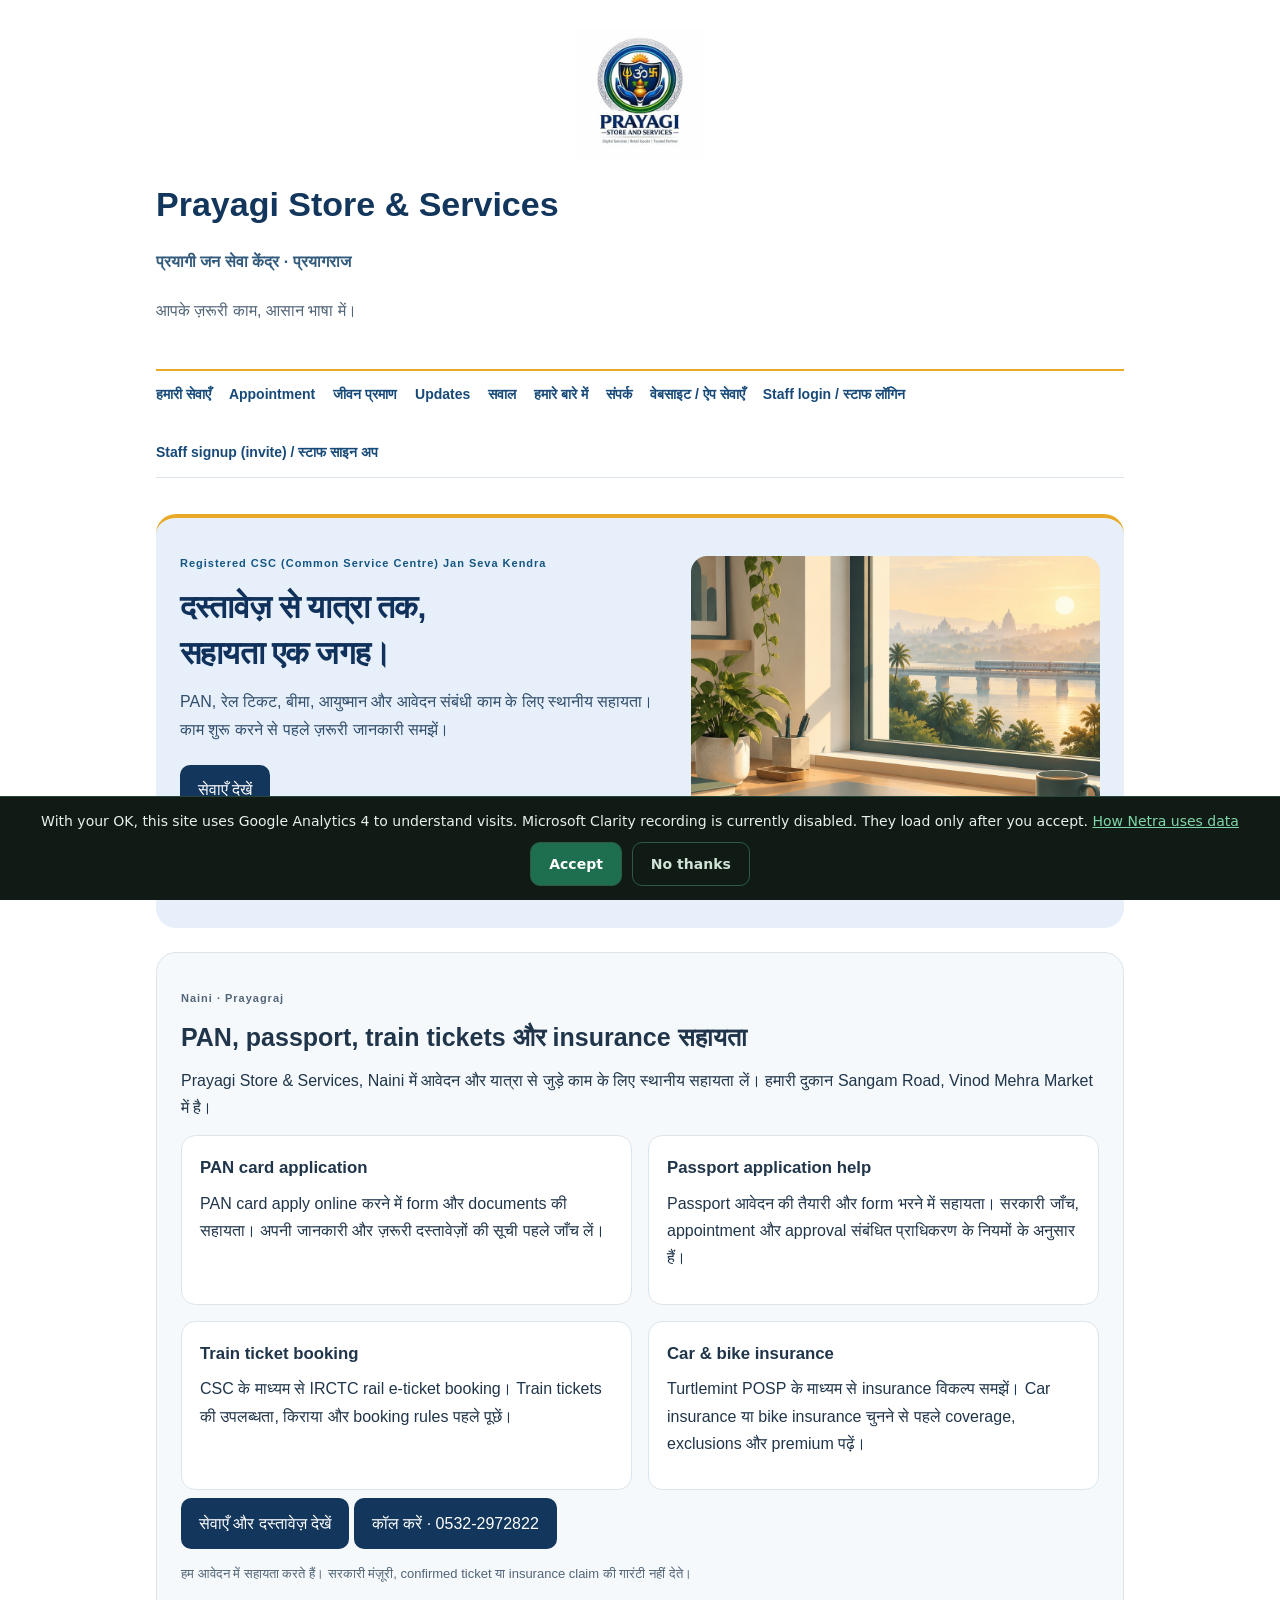
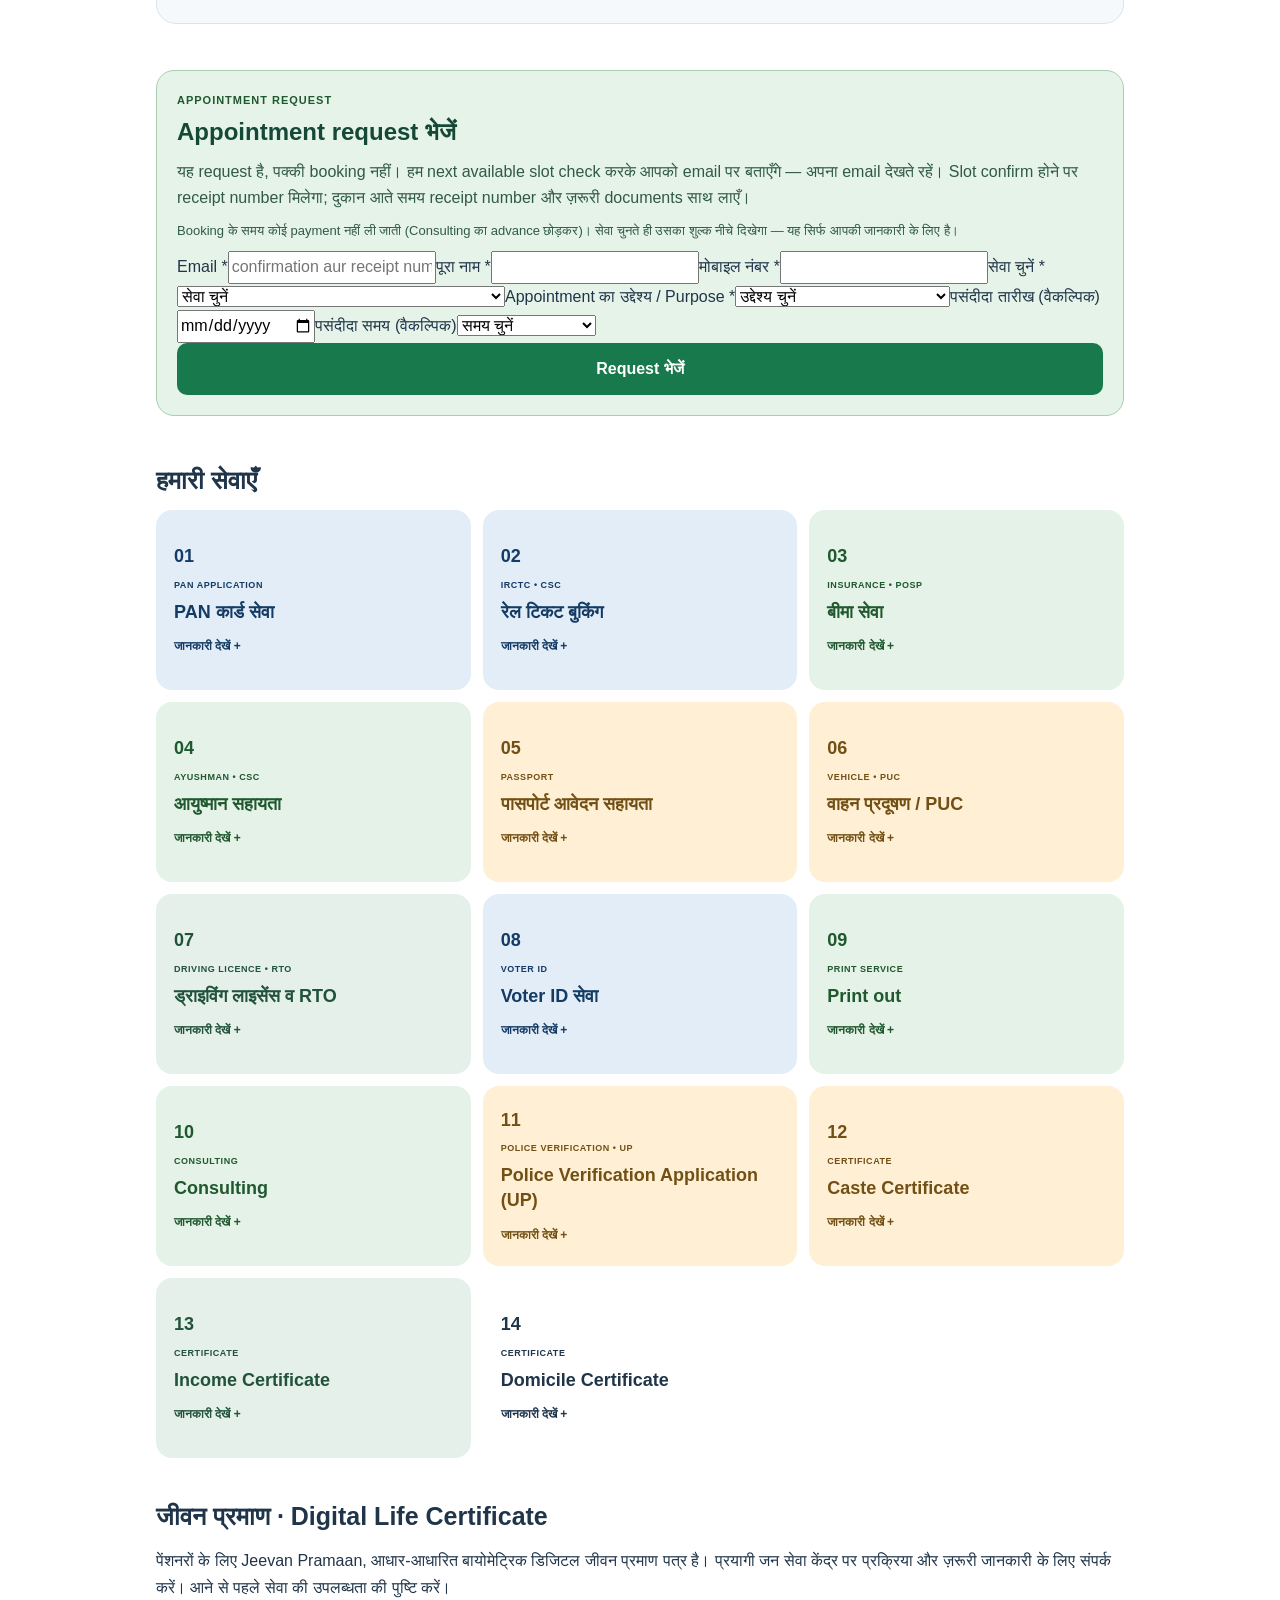
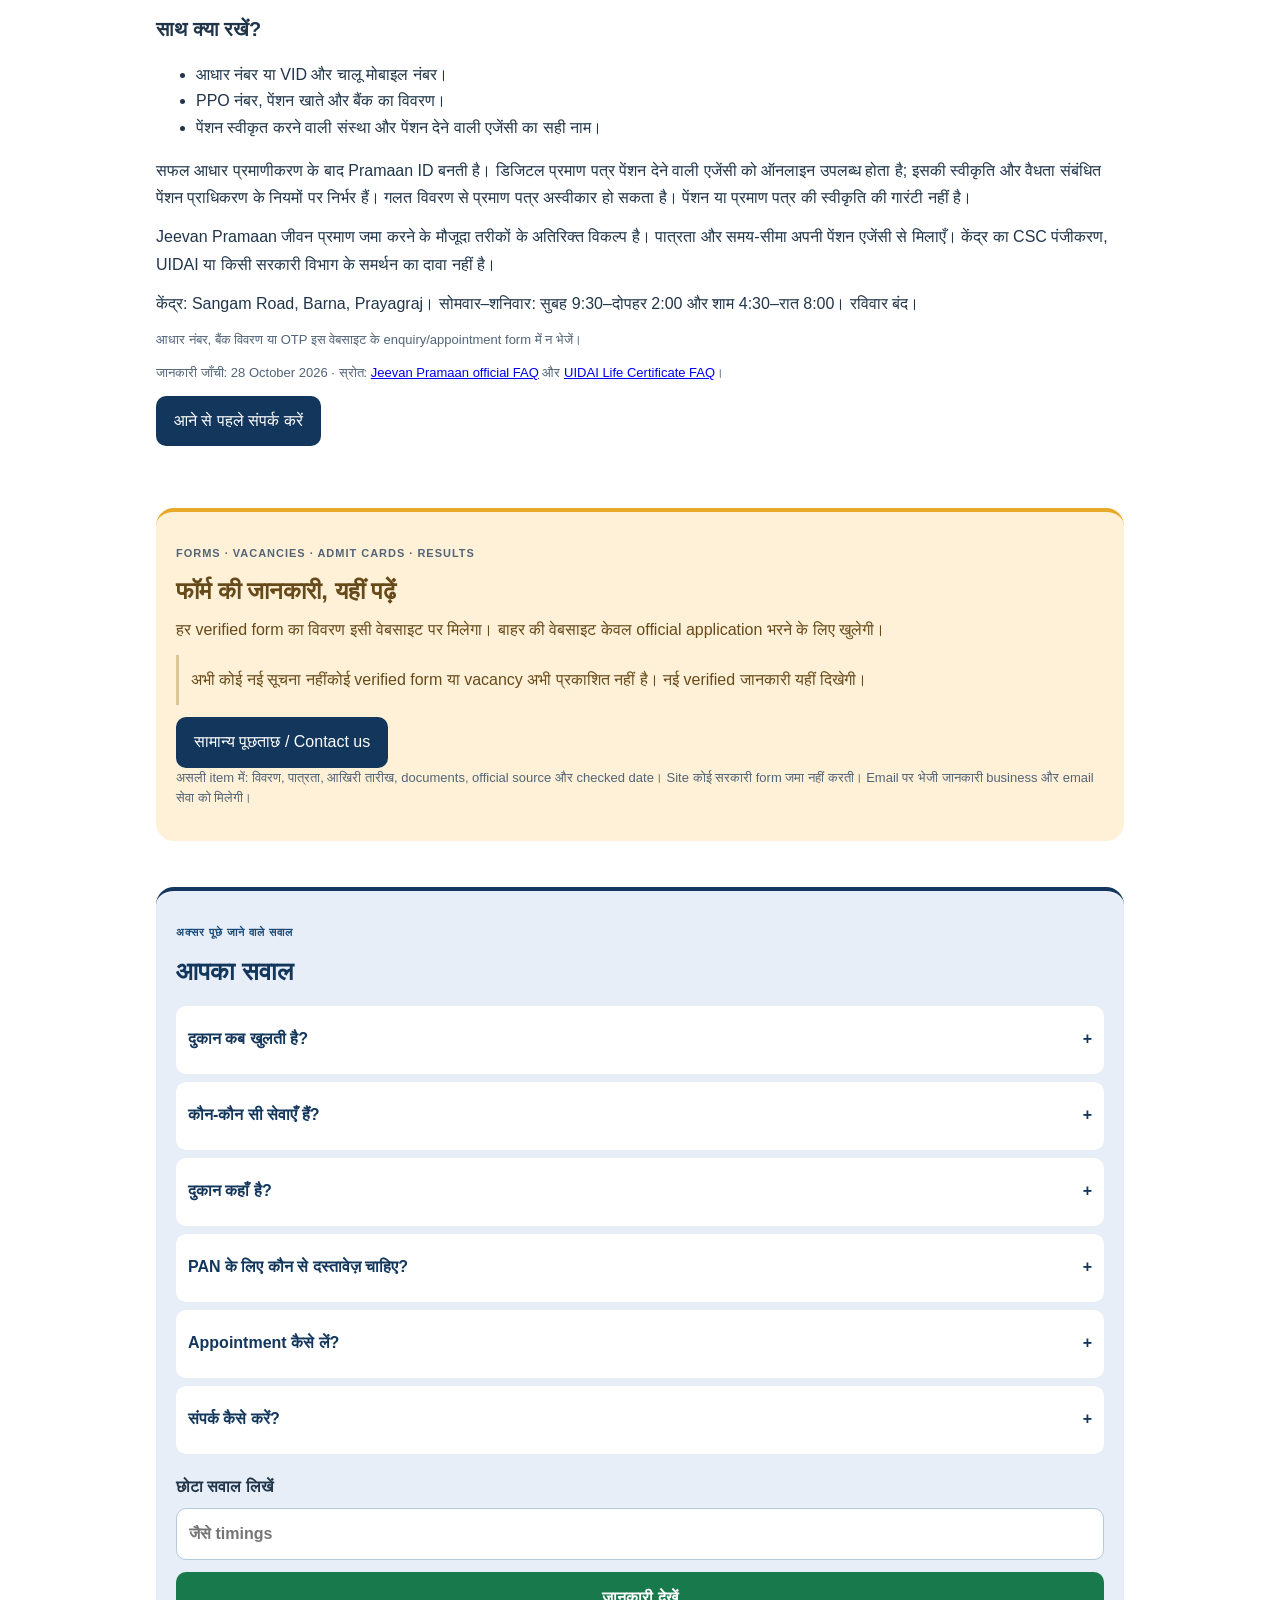
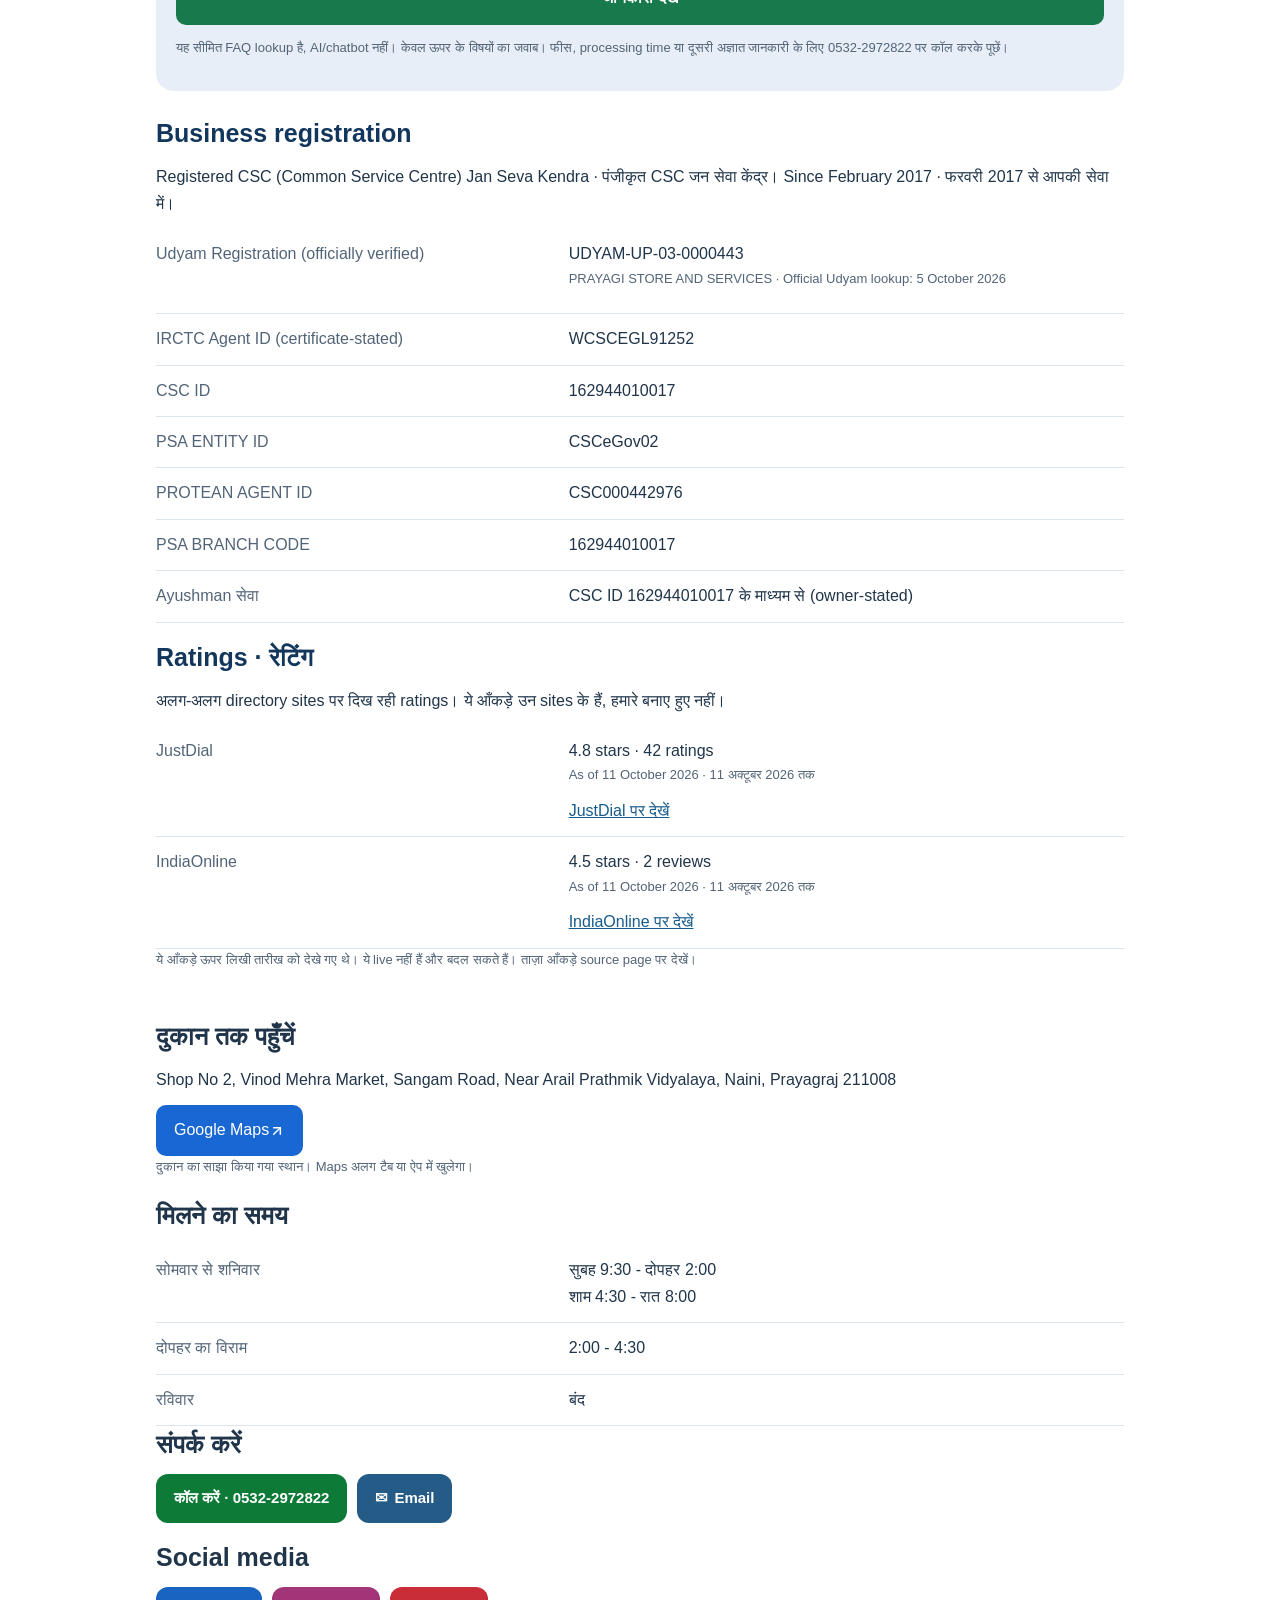
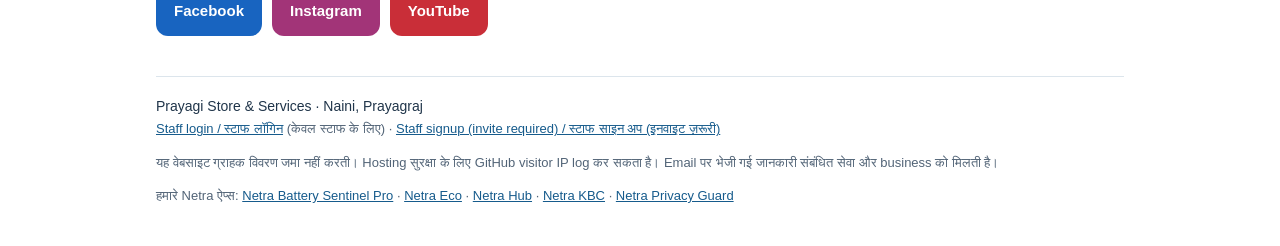
==== commit 10918860: "Merge current main to retain approved POSP privacy removal # Conflicts: #	index.html" ====
--- a/index.html
+++ b/index.html
@@ -51,7 +51,7 @@
 .drive-panel .request-preview .phone-open{display:flex;justify-content:center;align-items:center;border:0;border-radius:10px;background:#0e7a38;color:#fff;padding:13px 16px;min-height:48px;font:inherit;font-weight:600;text-decoration:none;box-sizing:border-box;margin:10px 0}
 .drive-panel .file-button{background:#0e7a38;color:#fff;border-radius:10px}
 @media(max-width:700px){.drive-panel{margin:16px 0;padding:18px}.drive-video{max-width:100%}}
-.avail-grid{display:grid;grid-template-columns:repeat(auto-fill,minmax(130px,1fr));gap:10px;margin:12px 0}.avail-day{border:1px solid var(--ds-hairline);border-radius:10px;padding:10px;display:flex;flex-direction:column;gap:4px;font-size:13px}.avail-day.is-closed{background:#f3dede}.avail-day.has-booked{background:#fff1d6}.avail-day span{color:var(--ds-ink-2)}.local-services{border:1px solid var(--ds-hairline);border-radius:20px;padding:24px;background:#f5f9fc}.local-services-grid{display:grid;grid-template-columns:repeat(2,minmax(0,1fr));gap:16px}.local-services-grid article{padding:18px;border-radius:14px;background:white;border:1px solid var(--ds-hairline)}.local-services h3{margin:0 0 8px;font-size:1.05rem}.local-services p{margin:8px 0 14px}@media(max-width:600px){.local-services{padding:18px}.local-services-grid{grid-template-columns:1fr}.local-services .file-button{margin:4px 0;max-width:100%;box-sizing:border-box}}</style><style>.consulting-box{border:1px solid var(--ds-hairline);border-radius:12px;padding:16px;margin:12px 0;background:#f7f9fb}.upi-qr{display:block;width:180px;height:auto;margin:8px 0;border-radius:8px}.upi-id{font-size:1.05rem}</style><link rel="canonical" href="https://prayagi-store-and-services.github.io/"><script type="application/ld+json">{"@context":"https://schema.org","@type":"LocalBusiness","@id":"https://prayagi-store-and-services.github.io/#business","name":"Prayagi Store & Services","url":"https://prayagi-store-and-services.github.io/","image":"https://prayagi-store-and-services.github.io/assets/logo.jpg","telephone":"+91-532-2972822","email":"prayagijanseva@gmail.com","description":"PAN card application, passport application help, IRCTC train ticket booking and car/bike insurance assistance in Naini, Prayagraj. Call 0532-2972822.","address":{"@type":"PostalAddress","streetAddress":"Shop No 2, Vinod Mehra Market, Sangam Road, Near Arail Prathmik Vidyalaya, Naini","addressLocality":"Prayagraj","addressRegion":"Uttar Pradesh","postalCode":"211008","addressCountry":"IN"},"openingHoursSpecification":[{"@type":"OpeningHoursSpecification","dayOfWeek":["Monday","Tuesday","Wednesday","Thursday","Friday","Saturday"],"opens":"09:30","closes":"14:00"},{"@type":"OpeningHoursSpecification","dayOfWeek":["Monday","Tuesday","Wednesday","Thursday","Friday","Saturday"],"opens":"16:30","closes":"20:00"}],"hasOfferCatalog":{"@type":"OfferCatalog","name":"Application, travel and insurance assistance","itemListElement":[{"@type":"Offer","itemOffered":{"@type":"Service","name":"PAN card application assistance","description":"PAN card apply online करने में form और documents की सहायता।","provider":{"@id":"https://prayagi-store-and-services.github.io/#business"}}},{"@type":"Offer","itemOffered":{"@type":"Service","name":"Passport application assistance","description":"Passport form और आवेदन तैयारी में सहायता।","provider":{"@id":"https://prayagi-store-and-services.github.io/#business"}}},{"@type":"Offer","itemOffered":{"@type":"Service","name":"IRCTC train ticket booking","description":"CSC के माध्यम से rail e-ticket booking, उपलब्धता और नियमों के अनुसार।","provider":{"@id":"https://prayagi-store-and-services.github.io/#business"}}},{"@type":"Offer","itemOffered":{"@type":"Service","name":"Car and bike insurance assistance","description":"Turtlemint POSP के माध्यम से insurance विकल्पों की जानकारी और सहायता।","provider":{"@id":"https://prayagi-store-and-services.github.io/#business"}}}]}}</script></head><body><main class="file-card" data-width="fluid"><div class="brand-logo"><img alt="Prayagi Store and Services business logo" src="assets/logo.jpg"></div><header class="file-header"><h1 class="file-title">Prayagi Store &amp; Services</h1><p class="file-fact">प्रयागी जन सेवा केंद्र · प्रयागराज</p><p class="file-intro">आपके ज़रूरी काम, आसान भाषा में।</p></header><nav aria-label="Website sections" class="section-nav"><a data-drive href="#voter-drive">Voter Drive</a><a href="#services">हमारी सेवाएँ</a><a href="#booking">Appointment</a><a href="#jeevan-pramaan">जीवन प्रमाण</a><a href="#updates">Updates</a><a href="#faq">सवाल</a><a href="#about">हमारे बारे में</a><a href="#visit">संपर्क</a><a href="/portfolio.html">वेबसाइट / ऐप सेवाएँ</a><a href="/staff/">Staff login / स्टाफ लॉगिन</a><a href="/staff/#first-time">Staff signup (invite) / स्टाफ साइन अप</a></nav><section class="hero"><div class="hero-copy"><span class="eyebrow">Registered CSC (Common Service Centre) Jan Seva Kendra</span><h2>दस्तावेज़ से यात्रा तक,<br>सहायता एक जगह।</h2><p>PAN, रेल टिकट, बीमा, आयुष्मान और आवेदन संबंधी काम के लिए स्थानीय सहायता। काम शुरू करने से पहले ज़रूरी जानकारी समझें।</p><a class="file-button is-compact" href="#services">सेवाएँ देखें</a><p class="file-caption">Appointment request इसी वेबसाइट से भेजी जा सकती है; पुष्टि email पर मिलती है।</p></div><div class="hero-art"><img alt="डिजिटल सेवा केंद्र के विचार को दर्शाता एक चित्र: डेस्क, लैपटॉप और खिड़की के बाहर ट्रेन" src="assets/editorial.png"><p class="file-caption">डिजिटल सेवा का सांकेतिक चित्र, दुकान की वास्तविक फोटो नहीं।</p></div></section><section class="local-services" aria-labelledby="local-services-title"><span class="eyebrow">Naini · Prayagraj</span><h2 id="local-services-title">PAN, passport, train tickets और insurance सहायता</h2><p>Prayagi Store &amp; Services, Naini में आवेदन और यात्रा से जुड़े काम के लिए स्थानीय सहायता लें। हमारी दुकान Sangam Road, Vinod Mehra Market में है।</p><div class="local-services-grid"><article><h3>PAN card application</h3><p>PAN card apply online करने में form और documents की सहायता। अपनी जानकारी और ज़रूरी दस्तावेज़ों की सूची पहले जाँच लें।</p></article><article><h3>Passport application help</h3><p>Passport आवेदन की तैयारी और form भरने में सहायता। सरकारी जाँच, appointment और approval संबंधित प्राधिकरण के नियमों के अनुसार हैं।</p></article><article><h3>Train ticket booking</h3><p>CSC के माध्यम से IRCTC rail e-ticket booking। Train tickets की उपलब्धता, किराया और booking rules पहले पूछें।</p></article><article><h3>Car &amp; bike insurance</h3><p>Turtlemint POSP के माध्यम से insurance विकल्प समझें। Car insurance या bike insurance चुनने से पहले coverage, exclusions और premium पढ़ें।</p></article></div><p><a class="file-button is-compact" href="#services">सेवाएँ और दस्तावेज़ देखें</a> <a class="file-button is-compact" href="tel:+915322972822">कॉल करें · 0532-2972822</a></p><p class="file-caption">हम आवेदन में सहायता करते हैं। सरकारी मंज़ूरी, confirmed ticket या insurance claim की गारंटी नहीं देते।</p></section><section class="drive-panel" data-drive id="voter-drive"><span class="eyebrow">VOTER ID DRIVE · OCTOBER 2026</span><h2>Voter List से आपका नाम कट गया है?</h2><p>अब देर न करें। Prayagi Store &amp; Services पर Voter ID से जुड़ी विशेष Drive पूरे October 2026 तक चल रही है।</p><video class="drive-video" controls playsinline preload="metadata" poster="assets/voter-id-drive-poster.jpg" src="assets/voter-id-drive.mp4">आपका browser यह video नहीं चला सका। Voter ID Drive: Aadhaar Card और जन्म तारीख का एक प्रमाण लेकर Prayagi Store &amp; Services आएँ। Drive 31 October 2026 तक। Call: 0532-2972822</video><div class="drive-docs"><p><strong>📌 साथ लाएँ:</strong></p><ul><li>Aadhaar Card (अनिवार्य), और</li><li>जन्म तारीख का कोई एक प्रमाण: PAN Card / जन्म प्रमाण पत्र / High School Marksheet</li></ul></div><p>भीड़ से बचने के लिए जल्द से जल्द अपना काम करवाएँ।</p><p><a class="file-button" href="#booking">Drive के लिए appointment request भेजें</a></p><p class="file-caption">नीचे appointment form में सेवा "Voter ID सेवा" चुनें। यह request है, पक्की booking नहीं — slot की confirmation और receipt number आपके email पर भेजा जाएगा। दुकान आते समय receipt number और documents साथ लाएँ।</p><a class="file-button" href="tel:+915322972822" rel="noopener noreferrer">कॉल करें · 0532-2972822</a><p class="file-caption">Drive 31 October 2026 तक है। Voter ID संबंधी काम दुकान पर होता है।</p></section><section class="booking-panel" id="availability" hidden><span class="eyebrow">AVAILABILITY</span><h2>उपलब्धता / Availability</h2><div id="availability-days" class="avail-grid"></div><p class="file-caption" id="availability-note">Loading...</p></section><section class="booking-panel" id="booking"><span class="eyebrow">APPOINTMENT REQUEST</span><h2>Appointment request भेजें</h2><p>यह request है, पक्की booking नहीं। हम next available slot check करके आपको email पर बताएँगे — अपना email देखते रहें। Slot confirm होने पर receipt number मिलेगा; दुकान आते समय receipt number और ज़रूरी documents साथ लाएँ।</p><p class="file-caption">Booking के समय कोई payment नहीं ली जाती (Consulting का advance छोड़कर)। सेवा चुनते ही उसका शुल्क नीचे दिखेगा — यह सिर्फ आपकी जानकारी के लिए है।</p><form id="booking-form" method="POST" action="https://docs.google.com/forms/d/e/1FAIpQLSeECvSKqN_YEMXNi8wYw5C-ciWBncktalBtYKeX6wr2adMUqQ/formResponse" target="hidden-submit"><label>Email *<input type="email" name="entry.1726033934" autocomplete="email" maxlength="80" required placeholder="confirmation aur receipt number इसी पर आएगा"></label><label>पूरा नाम *<input type="text" name="entry.1730561124" autocomplete="name" maxlength="80" pattern=".*\S.*" required></label><label>मोबाइल नंबर *<input autocomplete="tel" inputmode="tel" maxlength="20" name="entry.1074528770" pattern="(?:[0-9]{10}|\+91[0-9]{10}|91[0-9]{10})" required title="10 अंकों का मोबाइल या +91 के साथ 12 अंक" type="tel"></label><label>सेवा चुनें *<select id="booking-service" name="entry.1912405228" required><option selected value="">सेवा चुनें</option><option value="Voter ID सेवा">Voter ID सेवा — ₹50/application</option><option value="PAN कार्ड सेवा">PAN कार्ड सेवा — ₹150</option><option value="रेल टिकट बुकिंग">रेल टिकट बुकिंग — MRP + ₹20</option><option value="बीमा सेवा">बीमा सेवा — कोई extra charge नहीं</option><option>आयुष्मान सहायता</option><option value="पासपोर्ट आवेदन सहायता">पासपोर्ट आवेदन सहायता (normal) — कुल ₹2700</option><option value="वाहन प्रदूषण / PUC">वाहन प्रदूषण / PUC — printed price + ₹10</option><option value="ड्राइविंग लाइसेंस व RTO">ड्राइविंग लाइसेंस व RTO — ₹50-₹200</option><option>अन्य</option><option value="Print out">Print out — ₹10/page, ₹7/sheet F+B</option><option value="Consulting">Consulting — ₹200/30 min (advance ₹50)</option><option value="Police Verification Application (UP)">Police Verification Application (UP) — ₹100</option><option value="Caste Certificate">Caste Certificate — ₹100</option><option value="Income Certificate">Income Certificate — ₹100</option><option value="Domicile Certificate">Domicile Certificate — ₹100</option></select></label><p class="file-caption" hidden id="charge-note"></p><div class="consulting-box" hidden id="consulting-box"><strong>Consulting: advance ₹50 अभी, बाकी दुकान पर</strong><p>Consulting 30 मिनट की होती है, शुल्क ₹200। Request भेजने के बाद advance ₹50 नीचे दिए UPI ID या QR से pay करें; बाकी ₹150 दुकान पर दें। Payment का screenshot prayagijanseva@gmail.com पर email करें — payment verify होने के बाद ही आपका slot confirm होगा।</p><p class="upi-id">UPI ID: <strong>9235939809@okbizaxis</strong> (Prayagi Store And Services)</p><img alt="Google Pay QR — Prayagi Store And Services, UPI ID 9235939809@okbizaxis" class="upi-qr" height="180" src="assets/upi-qr.jpg" width="180"></div><label>Appointment का उद्देश्य / Purpose *<select name="entry.778207140" required><option selected value="">उद्देश्य चुनें</option><option>नया आवेदन / नया काम</option><option>Correction / अपडेट</option><option>Document verification / जाँच</option><option>Consulting / जानकारी</option><option>अन्य</option></select></label><label>पसंदीदा तारीख (वैकल्पिक)<input id="pref-date" type="date"></label><label>पसंदीदा समय (वैकल्पिक)<select name="entry.1681235766"><option selected value="">समय चुनें</option><option>सुबह 9:30-10:30</option><option>सुबह 10:30-11:30</option><option>सुबह 11:30-12:30</option><option>दोपहर 12:30-2:00</option><option>शाम 4:30-5:30</option><option>शाम 5:30-6:30</option><option>शाम 6:30-8:00</option></select></label><input name="fvv" type="hidden" value="1"><input name="pageHistory" type="hidden" value="0"><input name="submissionTimestamp" type="hidden" value="-1"><input name="entry.2123927639_year" type="hidden"><input name="entry.2123927639_month" type="hidden"><input name="entry.2123927639_day" type="hidden"><button class="prepare-button" type="submit">Request भेजें</button></form><div class="request-preview" hidden id="booking-done"><h3>Request submit करने की कोशिश हो गई</h3><p>आपने request submit करने की कोशिश की है। यह page पुष्टि नहीं कर सकता कि request पहुँची या नहीं। Booking तभी मानी जाएगी जब slot confirm होकर आपको receipt number मिले। email देखते रहें। कुछ समय तक email न मिले तो दोबारा form भरने से पहले दुकान पर संपर्क करें, ताकि दो बार booking न बने। Confirm होने पर दुकान आते समय receipt number और ज़रूरी documents साथ लाएँ।</p></div><iframe name="hidden-submit" style="display:none" title="form submission"></iframe></section><div id="services"><section aria-labelledby="grp-visit" class="file-group"><h2 class="file-group-heading" id="grp-visit">हमारी सेवाएँ</h2><div class="services-grid"><article class="service tone-01"><button type="button" aria-controls="service-01" aria-expanded="false" class="service-toggle" data-service="01"><span class="service-number">01</span><span class="eyebrow">PAN APPLICATION</span><span class="service-h3">PAN कार्ड सेवा</span><span class="service-more">जानकारी देखें +</span></button><div class="service-detail" hidden id="service-01"><p>PAN card apply करने के लिए Naini, Prayagraj में स्थानीय सहायता। Online PAN card application में form और दस्तावेज़ों की जानकारी दुकान पर लें। PAN जारी करने का निर्णय संबंधित प्राधिकरण का है।</p><p class="file-caption"><strong>शुल्क: ₹150 (PAN apply)।</strong></p><p class="file-caption">पहचान, पता और जन्म तारीख का प्रमाण साथ रखें।</p><h4>दस्तावेज़ तैयार रखें</h4><ul><li>पहचान: आधार, वोटर ID, ड्राइविंग लाइसेंस, पासपोर्ट या फोटो वाला राशन कार्ड।</li><li>पता: आधार, वोटर ID, ड्राइविंग लाइसेंस, पासपोर्ट; या बिजली/पानी/गैस बिल या बैंक स्टेटमेंट (3 महीने से पुराने नहीं); या पते वाली पोस्ट ऑफिस पासबुक।</li><li>जन्म तारीख: जन्म तारीख वाला वोटर ID, ड्राइविंग लाइसेंस या पासपोर्ट; 10वीं मार्कशीट/सर्टिफिकेट या जन्म प्रमाण पत्र।</li></ul><p class="file-caption">यह पूरी सूची नहीं। आधार को जन्म तारीख के प्रमाण की सूची में नहीं रखा गया है। 1 अक्टूबर 2023 या बाद जन्मे व्यक्ति के लिए स्रोत जन्म प्रमाण पत्र अनिवार्य बताता है।</p><a href="https://tinpan.proteantech.in/services/pan/documents-form_93-form_94.html" target="_blank" rel="noopener noreferrer">Protean की पूरी सूची देखें</a><div class="document-match"><strong>आने से पहले दस्तावेज़ मिलाएँ</strong><p>नाम, पिता का नाम, जहाँ लागू हो माता का नाम और जन्म तारीख सभी documents में ठीक एक जैसी होनी चाहिए। कोई अंतर हो तो पहले business से पूछें।</p><p class="file-caption">दुकान की तैयारी सलाह। संवेदनशील documents इस website form में न डालें।</p></div></div></article><article class="service tone-02"><button type="button" aria-controls="service-02" aria-expanded="false" class="service-toggle" data-service="02"><span class="service-number">02</span><span class="eyebrow">IRCTC • CSC</span><span class="service-h3">रेल टिकट बुकिंग</span><span class="service-more">जानकारी देखें +</span></button><div class="service-detail" hidden id="service-02"><p>Naini, Prayagraj में CSC के माध्यम से IRCTC train ticket booking और rail e-ticket सहायता। Train tickets सीट उपलब्धता और लागू नियमों के अनुसार बुक होते हैं; confirmed seat की गारंटी नहीं है।</p><p class="file-caption">दस्तावेज़ सूची: Unavailable — दुकान पर पूछें।</p><p class="file-caption"><strong>शुल्क: ticket के MRP के अलावा ₹20 extra।</strong></p><p class="file-caption">उपलब्धता और लागू बुकिंग नियमों के अनुसार।</p><div class="document-match"><strong>आने से पहले दस्तावेज़ मिलाएँ</strong><p>नाम, पिता का नाम, जहाँ लागू हो माता का नाम और जन्म तारीख सभी documents में ठीक एक जैसी होनी चाहिए। कोई अंतर हो तो पहले business से पूछें।</p><p class="file-caption">दुकान की तैयारी सलाह। संवेदनशील documents इस website form में न डालें।</p></div></div></article><article class="service tone-03"><button type="button" aria-controls="service-03" aria-expanded="false" class="service-toggle" data-service="03"><span class="service-number">03</span><span class="eyebrow">INSURANCE • POSP</span><span class="service-h3">बीमा सेवा</span><span class="service-more">जानकारी देखें +</span></button><div class="service-detail" hidden id="service-03"><p>Turtlemint POSP के माध्यम से जीवन और गैर-जीवन insurance की जानकारी व सहायता, जिसमें car insurance और bike insurance के विकल्प शामिल हैं। Premium, पात्रता और coverage insurer तथा policy की शर्तों पर निर्भर हैं।</p><p class="file-caption"><strong>शुल्क: कोई extra charge नहीं।</strong></p><p class="file-caption">पॉलिसी की शर्तें और कवरेज देखकर विकल्प चुनें।</p><h4>वाहन बीमा: किस प्रकार की policy?</h4><label class="insurance-choice">Policy चुनें<select data-insurance-choice><option value="">प्रकार चुनें</option><option value="third">Third-party</option><option value="comprehensive">Comprehensive</option></select></label><div data-insurance-docs hidden><h4>दुकान की तैयारी सूची (owner-stated)</h4><ul><li>वाहन की RC</li><li>वाहन मालिक का आधार कार्ड</li><li>वाहन मालिक का PAN कार्ड</li><li>एक फोटो की आवश्यकता हो सकती है</li><li data-previous-policy hidden>पिछली insurance policy</li></ul><p class="file-caption">ये documents माँगे जा सकते हैं; पक्का नहीं कि हर document माँगा जाएगा। Insurer और policy के अनुसार सूची बदल सकती है। पहले पुष्टि करें।</p></div><div class="document-match"><strong>आने से पहले दस्तावेज़ मिलाएँ</strong><p>नाम, पिता का नाम, जहाँ लागू हो माता का नाम और जन्म तारीख सभी documents में ठीक एक जैसी होनी चाहिए। कोई अंतर हो तो पहले business से पूछें।</p><p class="file-caption">दुकान की तैयारी सलाह। संवेदनशील documents इस website form में न डालें।</p></div></div></article><article class="service tone-04"><button type="button" aria-controls="service-04" aria-expanded="false" class="service-toggle" data-service="04"><span class="service-number">04</span><span class="eyebrow">AYUSHMAN • CSC</span><span class="service-h3">आयुष्मान सहायता</span><span class="service-more">जानकारी देखें +</span></button><div class="service-detail" hidden id="service-04"><p>CSC के माध्यम से आयुष्मान संबंधी सेवा और प्रक्रिया में सहायता।</p><p class="file-caption">दस्तावेज़ सूची: Unavailable — दुकान पर पूछें।</p><p class="file-caption"><strong>शुल्क: दुकान पर पूछें।</strong></p><p class="file-caption">लागू पात्रता और दस्तावेज़ों के अनुसार।</p><h4>Eligibility check के लिए साथ लाएँ</h4><p>दुकान की तैयारी सूची (owner-stated): आधार कार्ड या राशन कार्ड में से कम से कम एक document लाना ज़रूरी है। Eligibility मिलने की गारंटी नहीं; जाँच के बाद बताया जाएगा।</p><div class="document-match"><strong>आने से पहले दस्तावेज़ मिलाएँ</strong><p>नाम, पिता का नाम, जहाँ लागू हो माता का नाम और जन्म तारीख सभी documents में ठीक एक जैसी होनी चाहिए। कोई अंतर हो तो पहले business से पूछें।</p><p class="file-caption">दुकान की तैयारी सलाह। संवेदनशील documents इस website form में न डालें।</p></div></div></article><article class="service tone-05"><button type="button" aria-controls="service-05" aria-expanded="false" class="service-toggle" data-service="05"><span class="service-number">05</span><span class="eyebrow">PASSPORT</span><span class="service-h3">पासपोर्ट आवेदन सहायता</span><span class="service-more">जानकारी देखें +</span></button><div class="service-detail" hidden id="service-05"><p>Naini, Prayagraj में passport application भरने और आवेदन प्रक्रिया समझने की सहायता। यह सहायता केंद्र है, Passport Seva Kendra या पासपोर्ट जारी करने वाला कार्यालय नहीं। अंतिम निर्णय संबंधित प्राधिकरण का है।</p><p class="file-caption">दस्तावेज़ सूची: Unavailable — दुकान पर पूछें।</p><p class="file-caption"><strong>शुल्क: कुल ₹2700 (normal application; इसमें ₹2500 government fees शामिल है; tatkal नहीं)।</strong></p><p class="file-caption">सरकारी प्रक्रिया और आवश्यक दस्तावेज़ लागू होंगे।</p><h4>दुकान की तैयारी सूची (owner-stated)</h4><p>दुकान ने नीचे की तैयारी सूची दी है। इसे सरकारी अनिवार्य सूची न मानें। आवेदन से पहले अपनी category के लिए Passport Seva Document Advisor और दुकान से पुष्टि करें।</p><ul><li>दुकान की सलाह: आने से पहले नया e-Aadhaar download करें, 15 दिन से पुराना न हो। बाद में update हुए आधार की पुरानी copy से आवेदन में mismatch हो सकता है। यह दुकान की तैयारी सलाह है, सरकारी 15-day rule नहीं।</li><li>एक फोटो। PSK/POPSK में photo की आवश्यकता नहीं बताई गई है; दुकान की सहायता के लिए पहले पूछें।</li><li>Non-ECR के लिए High School या उससे ऊपर की marksheet/pass certificate, यदि शिक्षा के आधार पर category चुन रहे हों। अन्य Non-ECR categories भी हैं।</li><li>ECR में apply करने पर दुकान की सूची में marksheet नहीं माँगी गई है; अपने case की पुष्टि करें।</li><li>Voter ID: optional।</li><li>PAN: दुकान ने साथ लाना ज़रूरी बताया है, लेकिन Passport Seva booklet में PAN "if available" है।</li><li>एक family member की details। Form में माँगी गई family details अलग से जाँचें।</li><li>एक emergency contact: दुकान ने non-blood relation बताया है। सरकारी booklet में ऐसा restriction नहीं मिला; पहले पुष्टि करें।</li></ul><p class="file-caption">Official guidance: address, जन्म तारीख और लागू Non-ECR proof case के अनुसार चाहिए। Matriculation केवल एक Non-ECR eligibility route है, सबके लिए नहीं।</p><a href="https://passportindia.gov.in/AppOnlineProject/docAdvisor/attachmentAdvFreshInp" target="_blank" rel="noopener noreferrer">Passport Seva Document Advisor</a><div class="document-match"><strong>आने से पहले दस्तावेज़ मिलाएँ</strong><p>नाम, पिता का नाम, जहाँ लागू हो माता का नाम और जन्म तारीख सभी documents में ठीक एक जैसी होनी चाहिए। कोई अंतर हो तो पहले business से पूछें।</p><p class="file-caption">दुकान की तैयारी सलाह। संवेदनशील documents इस website form में न डालें।</p></div></div></article><article class="service tone-06"><button type="button" aria-controls="service-06" aria-expanded="false" class="service-toggle" data-service="06"><span class="service-number">06</span><span class="eyebrow">VEHICLE • PUC</span><span class="service-h3">वाहन प्रदूषण / PUC</span><span class="service-more">जानकारी देखें +</span></button><div class="service-detail" hidden id="service-06"><p>वाहन के प्रदूषण प्रमाण पत्र संबंधी सहायता उपलब्ध है।</p><p class="file-caption">दस्तावेज़ सूची: Unavailable — दुकान पर पूछें।</p><p class="file-caption"><strong>शुल्क: printed price के अलावा ₹10 अतिरिक्त।</strong></p><p class="file-caption">वाहन और लागू प्रक्रिया की जानकारी लेकर संपर्क करें।</p><div class="document-match"><strong>आने से पहले दस्तावेज़ मिलाएँ</strong><p>नाम, पिता का नाम, जहाँ लागू हो माता का नाम और जन्म तारीख सभी documents में ठीक एक जैसी होनी चाहिए। कोई अंतर हो तो पहले business से पूछें।</p><p class="file-caption">दुकान की तैयारी सलाह। संवेदनशील documents इस website form में न डालें।</p></div></div></article><article class="service tone-07"><button type="button" aria-controls="service-07" aria-expanded="false" class="service-toggle" data-service="07"><span class="service-number">07</span><span class="eyebrow">DRIVING LICENCE • RTO</span><span class="service-h3">ड्राइविंग लाइसेंस व RTO</span><span class="service-more">जानकारी देखें +</span></button><div class="service-detail" hidden id="service-07"><p>ड्राइविंग लाइसेंस बनवाने और अधिकांश RTO-संबंधी काम में सहायता।</p><p class="file-caption">दस्तावेज़ सूची: Unavailable — दुकान पर पूछें।</p><p class="file-caption"><strong>शुल्क: ₹50 से ₹200 तक (government fees अलग; काम की जटिलता के अनुसार)।</strong></p><p class="file-caption">अपने काम का विवरण बताकर उपलब्ध सुविधा पूछें।</p><div class="document-match"><strong>आने से पहले दस्तावेज़ मिलाएँ</strong><p>नाम, पिता का नाम, जहाँ लागू हो माता का नाम और जन्म तारीख सभी documents में ठीक एक जैसी होनी चाहिए। कोई अंतर हो तो पहले business से पूछें।</p><p class="file-caption">दुकान की तैयारी सलाह। संवेदनशील documents इस website form में न डालें।</p></div></div></article><article class="service tone-01"><button type="button" aria-controls="service-08" aria-expanded="false" class="service-toggle" data-service="08"><span class="service-number">08</span><span class="eyebrow">VOTER ID</span><span class="service-h3">Voter ID सेवा</span><span class="service-more">जानकारी देखें +</span></button><div class="service-detail" hidden id="service-08"><p>Voter ID से जुड़े कामों में सहायता। Voter List से नाम कटने समेत Voter ID संबंधी काम दुकान पर करवाएँ।</p><p class="file-caption"><strong>शुल्क: ₹50 प्रति application।</strong></p><p class="file-caption">October 2026 में Voter ID Drive चल रही है। <a data-drive href="#voter-drive">Drive की जानकारी और appointment request</a></p><h4>साथ लाएँ</h4><ul><li>Aadhaar Card (अनिवार्य), और</li><li>जन्म तारीख का कोई एक प्रमाण: PAN Card / जन्म प्रमाण पत्र / High School Marksheet</li></ul><p class="file-caption">यह सूची दुकान की Drive सूचना से है। Voter ID के नियम बदल सकते हैं; आने से पहले दुकान से पुष्टि करें।</p><div class="document-match"><strong>आने से पहले दस्तावेज़ मिलाएँ</strong><p>नाम, पिता का नाम, जहाँ लागू हो माता का नाम और जन्म तारीख सभी documents में ठीक एक जैसी होनी चाहिए। कोई अंतर हो तो पहले business से पूछें।</p><p class="file-caption">दुकान की तैयारी सलाह। संवेदनशील documents इस website form में न डालें।</p></div></div></article><article class="service tone-03"><button type="button" aria-controls="service-09" aria-expanded="false" class="service-toggle" data-service="09"><span class="service-number">09</span><span class="eyebrow">PRINT SERVICE</span><span class="service-h3">Print out</span><span class="service-more">जानकारी देखें +</span></button><div class="service-detail" hidden id="service-09"><p>Document, PDF और photo की printing।</p><p class="file-caption"><strong>शुल्क: Black &amp; White ₹10 प्रति पेज; Front+Back ₹7 प्रति शीट (2 sheet = ₹14, 3 = ₹21); एक तरफा ₹10 प्रति पेज।</strong></p><p class="file-caption">Print करवाने के लिए document/PDF/photo दुकान पर लाएँ या email से भेजने की जानकारी 0532-2972822 पर पूछें।</p></div></article><article class="service tone-04"><button type="button" aria-controls="service-10" aria-expanded="false" class="service-toggle" data-service="10"><span class="service-number">10</span><span class="eyebrow">CONSULTING</span><span class="service-h3">Consulting</span><span class="service-more">जानकारी देखें +</span></button><div class="service-detail" hidden id="service-10"><p>काम, दस्तावेज़ या प्रक्रिया पर 30 मिनट की व्यक्तिगत consulting।</p><p class="file-caption"><strong>शुल्क: ₹200 / 30 मिनट — advance ₹50, बाकी ₹150 दुकान पर।</strong></p><p class="file-caption">Advance की payment verify होने पर ही slot confirm होता है।</p></div></article><article class="service tone-05"><button type="button" aria-controls="service-11" aria-expanded="false" class="service-toggle" data-service="11"><span class="service-number">11</span><span class="eyebrow">POLICE VERIFICATION • UP</span><span class="service-h3">Police Verification Application (UP)</span><span class="service-more">जानकारी देखें +</span></button><div class="service-detail" hidden id="service-11"><p>उत्तर प्रदेश के Police Verification का आवेदन भरने में सहायता उपलब्ध है।</p><p class="file-caption">दस्तावेज़ सूची: Unavailable — दुकान पर पूछें।</p><p class="file-caption"><strong>शुल्क: ₹100।</strong></p><p class="file-caption">Appointment form में सेवा "Police Verification Application (UP)" चुनें। यह request है, पक्की booking नहीं। संवेदनशील documents इस website form में न डालें।</p></div></article><article class="service tone-06"><button type="button" aria-controls="service-12" aria-expanded="false" class="service-toggle" data-service="12"><span class="service-number">12</span><span class="eyebrow">CERTIFICATE</span><span class="service-h3">Caste Certificate</span><span class="service-more">जानकारी देखें +</span></button><div class="service-detail" hidden id="service-12"><p>Caste Certificate के आवेदन में सहायता उपलब्ध है।</p><p class="file-caption">दस्तावेज़ सूची: Unavailable — दुकान पर पूछें।</p><p class="file-caption"><strong>शुल्क: ₹100।</strong></p><p class="file-caption">Appointment form में सेवा "Caste Certificate" चुनें। यह request है, पक्की booking नहीं। संवेदनशील documents इस website form में न डालें।</p></div></article><article class="service tone-07"><button type="button" aria-controls="service-13" aria-expanded="false" class="service-toggle" data-service="13"><span class="service-number">13</span><span class="eyebrow">CERTIFICATE</span><span class="service-h3">Income Certificate</span><span class="service-more">जानकारी देखें +</span></button><div class="service-detail" hidden id="service-13"><p>Income Certificate के आवेदन में सहायता उपलब्ध है।</p><p class="file-caption">दस्तावेज़ सूची: Unavailable — दुकान पर पूछें।</p><p class="file-caption"><strong>शुल्क: ₹100।</strong></p><p class="file-caption">Appointment form में सेवा "Income Certificate" चुनें। यह request है, पक्की booking नहीं। संवेदनशील documents इस website form में न डालें।</p></div></article><article class="service tone-08"><button type="button" aria-controls="service-14" aria-expanded="false" class="service-toggle" data-service="14"><span class="service-number">14</span><span class="eyebrow">CERTIFICATE</span><span class="service-h3">Domicile Certificate</span><span class="service-more">जानकारी देखें +</span></button><div class="service-detail" hidden id="service-14"><p>Domicile Certificate के आवेदन में सहायता उपलब्ध है।</p><p class="file-caption">दस्तावेज़ सूची: Unavailable — दुकान पर पूछें।</p><p class="file-caption"><strong>शुल्क: ₹100।</strong></p><p class="file-caption">Appointment form में सेवा "Domicile Certificate" चुनें। यह request है, पक्की booking नहीं। संवेदनशील documents इस website form में न डालें।</p></div></article></div></section></div><section class="file-group" id="jeevan-pramaan" aria-labelledby="jeevan-pramaan-h"><h2 id="jeevan-pramaan-h">जीवन प्रमाण · Digital Life Certificate</h2><p class="file-p">पेंशनरों के लिए Jeevan Pramaan, आधार-आधारित बायोमेट्रिक डिजिटल जीवन प्रमाण पत्र है। प्रयागी जन सेवा केंद्र पर प्रक्रिया और ज़रूरी जानकारी के लिए संपर्क करें। आने से पहले सेवा की उपलब्धता की पुष्टि करें।</p><h3>साथ क्या रखें?</h3><ul><li>आधार नंबर या VID और चालू मोबाइल नंबर।</li><li>PPO नंबर, पेंशन खाते और बैंक का विवरण।</li><li>पेंशन स्वीकृत करने वाली संस्था और पेंशन देने वाली एजेंसी का सही नाम।</li></ul><p class="file-p">सफल आधार प्रमाणीकरण के बाद Pramaan ID बनती है। डिजिटल प्रमाण पत्र पेंशन देने वाली एजेंसी को ऑनलाइन उपलब्ध होता है; इसकी स्वीकृति और वैधता संबंधित पेंशन प्राधिकरण के नियमों पर निर्भर हैं। गलत विवरण से प्रमाण पत्र अस्वीकार हो सकता है। पेंशन या प्रमाण पत्र की स्वीकृति की गारंटी नहीं है।</p><p class="file-p">Jeevan Pramaan जीवन प्रमाण जमा करने के मौजूदा तरीकों के अतिरिक्त विकल्प है। पात्रता और समय-सीमा अपनी पेंशन एजेंसी से मिलाएँ। केंद्र का CSC पंजीकरण, UIDAI या किसी सरकारी विभाग के समर्थन का दावा नहीं है।</p><p class="file-p">केंद्र: Sangam Road, Barna, Prayagraj। सोमवार–शनिवार: सुबह 9:30–दोपहर 2:00 और शाम 4:30–रात 8:00। रविवार बंद।</p><p class="file-caption">आधार नंबर, बैंक विवरण या OTP इस वेबसाइट के enquiry/appointment form में न भेजें।</p><p class="file-caption">जानकारी जाँची: 28 October 2026 · स्रोत: <a href="https://jeevanpramaan.gov.in/v1.0/misc/faq" target="_blank" rel="noopener noreferrer">Jeevan Pramaan official FAQ</a> और <a href="https://uidai.gov.in/images/FAQs_Digital_Life_Certificate.pdf" target="_blank" rel="noopener noreferrer">UIDAI Life Certificate FAQ</a>।</p><a class="file-button is-compact" href="#visit">आने से पहले संपर्क करें</a></section><section class="updates-panel" id="updates"><span class="eyebrow">FORMS · VACANCIES · ADMIT CARDS · RESULTS</span><h2>फॉर्म की जानकारी, यहीं पढ़ें</h2><p>हर verified form का विवरण इसी वेबसाइट पर मिलेगा। बाहर की वेबसाइट केवल official application भरने के लिए खुलेगी।</p><div class="file-callout file-bar" data-tone="note"><span class="file-strong">अभी कोई नई सूचना नहीं</span><span>कोई verified form या vacancy अभी प्रकाशित नहीं है। नई verified जानकारी यहीं दिखेगी।</span></div><a class="file-button is-compact" href="#booking">सामान्य पूछताछ / Contact us</a><p class="file-caption">असली item में: विवरण, पात्रता, आखिरी तारीख, documents, official source और checked date। Site कोई सरकारी form जमा नहीं करती। Email पर भेजी जानकारी business और email सेवा को मिलेगी।</p></section><section class="faq-panel" id="faq"><span class="eyebrow">अक्सर पूछे जाने वाले सवाल</span><h2>आपका सवाल</h2><details><summary aria-label="दुकान कब खुलती है? - जवाब खोलें">दुकान कब खुलती है?</summary><p>सोमवार से शनिवार: सुबह 9:30 से दोपहर 2:00 और शाम 4:30 से रात 8:00। दोपहर 2:00 से 4:30 विराम। रविवार बंद।</p></details><details><summary aria-label="कौन-कौन सी सेवाएँ हैं? - जवाब खोलें">कौन-कौन सी सेवाएँ हैं?</summary><p>PAN, CSC रेल टिकट, बीमा, आयुष्मान सहायता, पासपोर्ट आवेदन सहायता, वाहन प्रदूषण/PUC संबंधी सहायता, ड्राइविंग लाइसेंस और RTO संबंधी सहायता।</p></details><details><summary aria-label="दुकान कहाँ है? - जवाब खोलें">दुकान कहाँ है?</summary><p>Shop No 2, Vinod Mehra Market, Sangam Road, Near Arail Prathmik Vidyalaya, Naini, Prayagraj 211008। संपर्क सेक्शन का Google Maps बटन owner की साझा की गई shop location खोलता है।</p></details><details><summary aria-label="PAN के लिए कौन से दस्तावेज़ चाहिए? - जवाब खोलें">PAN के लिए कौन से दस्तावेज़ चाहिए?</summary><p>पहचान, पता और जन्म तारीख का प्रमाण तैयार रखें। ऊपर सेवाएँ सेक्शन में "PAN कार्ड सेवा" खोलें — वहीं दस्तावेज़ों की सूची और Protean की पूरी सूची का link है। आवेदन से पहले पूरी सूची जाँचें।</p></details><details><summary aria-label="Appointment कैसे लें? - जवाब खोलें">Appointment कैसे लें?</summary><p>ऊपर appointment request form में email, नाम, मोबाइल, सेवा और काम का उद्देश्य भरकर request भेजें। हम next available slot check करके आपको email पर बताएँगे — अपना email देखते रहें। Slot confirm होने पर receipt number मिलेगा; दुकान आते समय receipt number और ज़रूरी documents साथ लाएँ।</p></details><details><summary aria-label="संपर्क कैसे करें? - जवाब खोलें">संपर्क कैसे करें?</summary><p>0532-2972822 पर कॉल करके business से बात करें। Email बटन आपके mail app में business email खोलता है। Facebook, Instagram और YouTube links संपर्क सेक्शन में हैं।</p></details><form data-form="faq"><label>छोटा सवाल लिखें<input type="text" maxlength="250" placeholder="जैसे timings" required value=""></label><button class="prepare-button" type="submit">जानकारी देखें</button></form><p class="file-caption">यह सीमित FAQ lookup है, AI/chatbot नहीं। केवल ऊपर के विषयों का जवाब। फीस, processing time या दूसरी अज्ञात जानकारी के लिए 0532-2972822 पर कॉल करके पूछें।</p><div class="faq-answer" hidden role="status"></div></section><div id="about"><section class="file-group"><h2>Business registration</h2><p class="file-p">Registered CSC (Common Service Centre) Jan Seva Kendra · पंजीकृत CSC जन सेवा केंद्र। Since February 2017 · फरवरी 2017 से आपकी सेवा में।</p><dl class="file-facts"><div><dt>Udyam Registration (officially verified)</dt><dd>UDYAM-UP-03-0000443<p class="file-caption">PRAYAGI STORE AND SERVICES · Official Udyam lookup: 5 October 2026</p></dd></div><div><dt>IRCTC Agent ID (certificate-stated)</dt><dd>WCSCEGL91252</dd></div><div><dt>CSC ID</dt><dd>162944010017</dd></div><div><dt>PSA ENTITY ID</dt><dd>CSCeGov02</dd></div><div><dt>PROTEAN AGENT ID</dt><dd>CSC000442976</dd></div><div><dt>PSA BRANCH CODE</dt><dd>162944010017</dd></div><div><dt>POSP Registration (owner-stated)</dt><dd>9235939809</dd></div><div><dt>Ayushman सेवा</dt><dd>CSC ID 162944010017 के माध्यम से (owner-stated)</dd></div></dl></section><section aria-labelledby="ratings-h" class="file-group" id="ratings"><h2 id="ratings-h">Ratings · रेटिंग</h2><p class="file-p">अलग-अलग directory sites पर दिख रही ratings। ये आँकड़े उन sites के हैं, हमारे बनाए हुए नहीं।</p><dl class="file-facts"><div><dt>JustDial</dt><dd>4.8 stars · 42 ratings<p class="file-caption">As of 11 October 2026 · 11 अक्टूबर 2026 तक</p><a class="file-link" href="https://www.justdial.com/Allahabad/Prayagi-Store-and-Services-In-Front-Of-Arail-Primary-Prathmik-School-Naini/0532PX532-X532-231106104100-E4X3_BZDET" rel="noopener noreferrer" target="_blank">JustDial पर देखें</a></dd></div><div><dt>IndiaOnline</dt><dd>4.5 stars · 2 reviews<p class="file-caption">As of 11 October 2026 · 11 अक्टूबर 2026 तक</p><a class="file-link" href="https://www.indiaonline.in/prayagraj/business/prayagi-store-and-services-66772" rel="noopener noreferrer" target="_blank">IndiaOnline पर देखें</a></dd></div></dl><p class="file-caption">ये आँकड़े ऊपर लिखी तारीख को देखे गए थे। ये live नहीं हैं और बदल सकते हैं। ताज़ा आँकड़े source page पर देखें।</p></section></div><div id="visit"><section aria-labelledby="grp-services" class="file-group"><h2 class="file-group-heading" id="grp-services">दुकान तक पहुँचें</h2><p class="file-p">Shop No 2, Vinod Mehra Market, Sangam Road, Near Arail Prathmik Vidyalaya, Naini, Prayagraj 211008</p><a class="file-button" data-variant="primary" href="https://www.google.com/maps/search/?api=1&amp;query=25.416621%2C81.878152" rel="noopener noreferrer" target="_blank"><span>Google Maps</span><svg aria-hidden="true" class="lucide lucide-arrow-up-right" fill="none" height="16" stroke="currentColor" stroke-linecap="round" stroke-linejoin="round" stroke-width="2.25" viewbox="0 0 24 24" width="16" xmlns="http://www.w3.org/2000/svg"><path d="M7 7h10v10"></path><path d="M7 17 17 7"></path></svg></a><p class="file-caption">दुकान का साझा किया गया स्थान। Maps अलग टैब या ऐप में खुलेगा।</p></section><section aria-labelledby="grp-booking" class="file-group"><h2 class="file-group-heading" id="grp-booking">मिलने का समय</h2><dl class="file-facts"><div><dt>सोमवार से शनिवार</dt><dd>सुबह 9:30 - दोपहर 2:00
+.avail-grid{display:grid;grid-template-columns:repeat(auto-fill,minmax(130px,1fr));gap:10px;margin:12px 0}.avail-day{border:1px solid var(--ds-hairline);border-radius:10px;padding:10px;display:flex;flex-direction:column;gap:4px;font-size:13px}.avail-day.is-closed{background:#f3dede}.avail-day.has-booked{background:#fff1d6}.avail-day span{color:var(--ds-ink-2)}.local-services{border:1px solid var(--ds-hairline);border-radius:20px;padding:24px;background:#f5f9fc}.local-services-grid{display:grid;grid-template-columns:repeat(2,minmax(0,1fr));gap:16px}.local-services-grid article{padding:18px;border-radius:14px;background:white;border:1px solid var(--ds-hairline)}.local-services h3{margin:0 0 8px;font-size:1.05rem}.local-services p{margin:8px 0 14px}@media(max-width:600px){.local-services{padding:18px}.local-services-grid{grid-template-columns:1fr}.local-services .file-button{margin:4px 0;max-width:100%;box-sizing:border-box}}</style><style>.consulting-box{border:1px solid var(--ds-hairline);border-radius:12px;padding:16px;margin:12px 0;background:#f7f9fb}.upi-qr{display:block;width:180px;height:auto;margin:8px 0;border-radius:8px}.upi-id{font-size:1.05rem}</style><link rel="canonical" href="https://prayagi-store-and-services.github.io/"><script type="application/ld+json">{"@context":"https://schema.org","@type":"LocalBusiness","@id":"https://prayagi-store-and-services.github.io/#business","name":"Prayagi Store & Services","url":"https://prayagi-store-and-services.github.io/","image":"https://prayagi-store-and-services.github.io/assets/logo.jpg","telephone":"+91-532-2972822","email":"prayagijanseva@gmail.com","description":"PAN card application, passport application help, IRCTC train ticket booking and car/bike insurance assistance in Naini, Prayagraj. Call 0532-2972822.","address":{"@type":"PostalAddress","streetAddress":"Shop No 2, Vinod Mehra Market, Sangam Road, Near Arail Prathmik Vidyalaya, Naini","addressLocality":"Prayagraj","addressRegion":"Uttar Pradesh","postalCode":"211008","addressCountry":"IN"},"openingHoursSpecification":[{"@type":"OpeningHoursSpecification","dayOfWeek":["Monday","Tuesday","Wednesday","Thursday","Friday","Saturday"],"opens":"09:30","closes":"14:00"},{"@type":"OpeningHoursSpecification","dayOfWeek":["Monday","Tuesday","Wednesday","Thursday","Friday","Saturday"],"opens":"16:30","closes":"20:00"}],"hasOfferCatalog":{"@type":"OfferCatalog","name":"Application, travel and insurance assistance","itemListElement":[{"@type":"Offer","itemOffered":{"@type":"Service","name":"PAN card application assistance","description":"PAN card apply online करने में form और documents की सहायता।","provider":{"@id":"https://prayagi-store-and-services.github.io/#business"}}},{"@type":"Offer","itemOffered":{"@type":"Service","name":"Passport application assistance","description":"Passport form और आवेदन तैयारी में सहायता।","provider":{"@id":"https://prayagi-store-and-services.github.io/#business"}}},{"@type":"Offer","itemOffered":{"@type":"Service","name":"IRCTC train ticket booking","description":"CSC के माध्यम से rail e-ticket booking, उपलब्धता और नियमों के अनुसार।","provider":{"@id":"https://prayagi-store-and-services.github.io/#business"}}},{"@type":"Offer","itemOffered":{"@type":"Service","name":"Car and bike insurance assistance","description":"Turtlemint POSP के माध्यम से insurance विकल्पों की जानकारी और सहायता।","provider":{"@id":"https://prayagi-store-and-services.github.io/#business"}}}]}}</script></head><body><main class="file-card" data-width="fluid"><div class="brand-logo"><img alt="Prayagi Store and Services business logo" src="assets/logo.jpg"></div><header class="file-header"><h1 class="file-title">Prayagi Store &amp; Services</h1><p class="file-fact">प्रयागी जन सेवा केंद्र · प्रयागराज</p><p class="file-intro">आपके ज़रूरी काम, आसान भाषा में।</p></header><nav aria-label="Website sections" class="section-nav"><a data-drive href="#voter-drive">Voter Drive</a><a href="#services">हमारी सेवाएँ</a><a href="#booking">Appointment</a><a href="#jeevan-pramaan">जीवन प्रमाण</a><a href="#updates">Updates</a><a href="#faq">सवाल</a><a href="#about">हमारे बारे में</a><a href="#visit">संपर्क</a><a href="/portfolio.html">वेबसाइट / ऐप सेवाएँ</a><a href="/staff/">Staff login / स्टाफ लॉगिन</a><a href="/staff/#first-time">Staff signup (invite) / स्टाफ साइन अप</a></nav><section class="hero"><div class="hero-copy"><span class="eyebrow">Registered CSC (Common Service Centre) Jan Seva Kendra</span><h2>दस्तावेज़ से यात्रा तक,<br>सहायता एक जगह।</h2><p>PAN, रेल टिकट, बीमा, आयुष्मान और आवेदन संबंधी काम के लिए स्थानीय सहायता। काम शुरू करने से पहले ज़रूरी जानकारी समझें।</p><a class="file-button is-compact" href="#services">सेवाएँ देखें</a><p class="file-caption">Appointment request इसी वेबसाइट से भेजी जा सकती है; पुष्टि email पर मिलती है।</p></div><div class="hero-art"><img alt="डिजिटल सेवा केंद्र के विचार को दर्शाता एक चित्र: डेस्क, लैपटॉप और खिड़की के बाहर ट्रेन" src="assets/editorial.png"><p class="file-caption">डिजिटल सेवा का सांकेतिक चित्र, दुकान की वास्तविक फोटो नहीं।</p></div></section><section class="local-services" aria-labelledby="local-services-title"><span class="eyebrow">Naini · Prayagraj</span><h2 id="local-services-title">PAN, passport, train tickets और insurance सहायता</h2><p>Prayagi Store &amp; Services, Naini में आवेदन और यात्रा से जुड़े काम के लिए स्थानीय सहायता लें। हमारी दुकान Sangam Road, Vinod Mehra Market में है।</p><div class="local-services-grid"><article><h3>PAN card application</h3><p>PAN card apply online करने में form और documents की सहायता। अपनी जानकारी और ज़रूरी दस्तावेज़ों की सूची पहले जाँच लें।</p></article><article><h3>Passport application help</h3><p>Passport आवेदन की तैयारी और form भरने में सहायता। सरकारी जाँच, appointment और approval संबंधित प्राधिकरण के नियमों के अनुसार हैं।</p></article><article><h3>Train ticket booking</h3><p>CSC के माध्यम से IRCTC rail e-ticket booking। Train tickets की उपलब्धता, किराया और booking rules पहले पूछें।</p></article><article><h3>Car &amp; bike insurance</h3><p>Turtlemint POSP के माध्यम से insurance विकल्प समझें। Car insurance या bike insurance चुनने से पहले coverage, exclusions और premium पढ़ें।</p></article></div><p><a class="file-button is-compact" href="#services">सेवाएँ और दस्तावेज़ देखें</a> <a class="file-button is-compact" href="tel:+915322972822">कॉल करें · 0532-2972822</a></p><p class="file-caption">हम आवेदन में सहायता करते हैं। सरकारी मंज़ूरी, confirmed ticket या insurance claim की गारंटी नहीं देते।</p></section><section class="drive-panel" data-drive id="voter-drive"><span class="eyebrow">VOTER ID DRIVE · OCTOBER 2026</span><h2>Voter List से आपका नाम कट गया है?</h2><p>अब देर न करें। Prayagi Store &amp; Services पर Voter ID से जुड़ी विशेष Drive पूरे October 2026 तक चल रही है।</p><video class="drive-video" controls playsinline preload="metadata" poster="assets/voter-id-drive-poster.jpg" src="assets/voter-id-drive.mp4">आपका browser यह video नहीं चला सका। Voter ID Drive: Aadhaar Card और जन्म तारीख का एक प्रमाण लेकर Prayagi Store &amp; Services आएँ। Drive 31 October 2026 तक। Call: 0532-2972822</video><div class="drive-docs"><p><strong>📌 साथ लाएँ:</strong></p><ul><li>Aadhaar Card (अनिवार्य), और</li><li>जन्म तारीख का कोई एक प्रमाण: PAN Card / जन्म प्रमाण पत्र / High School Marksheet</li></ul></div><p>भीड़ से बचने के लिए जल्द से जल्द अपना काम करवाएँ।</p><p><a class="file-button" href="#booking">Drive के लिए appointment request भेजें</a></p><p class="file-caption">नीचे appointment form में सेवा "Voter ID सेवा" चुनें। यह request है, पक्की booking नहीं — slot की confirmation और receipt number आपके email पर भेजा जाएगा। दुकान आते समय receipt number और documents साथ लाएँ।</p><a class="file-button" href="tel:+915322972822" rel="noopener noreferrer">कॉल करें · 0532-2972822</a><p class="file-caption">Drive 31 October 2026 तक है। Voter ID संबंधी काम दुकान पर होता है।</p></section><section class="booking-panel" id="availability" hidden><span class="eyebrow">AVAILABILITY</span><h2>उपलब्धता / Availability</h2><div id="availability-days" class="avail-grid"></div><p class="file-caption" id="availability-note">Loading...</p></section><section class="booking-panel" id="booking"><span class="eyebrow">APPOINTMENT REQUEST</span><h2>Appointment request भेजें</h2><p>यह request है, पक्की booking नहीं। हम next available slot check करके आपको email पर बताएँगे — अपना email देखते रहें। Slot confirm होने पर receipt number मिलेगा; दुकान आते समय receipt number और ज़रूरी documents साथ लाएँ।</p><p class="file-caption">Booking के समय कोई payment नहीं ली जाती (Consulting का advance छोड़कर)। सेवा चुनते ही उसका शुल्क नीचे दिखेगा — यह सिर्फ आपकी जानकारी के लिए है।</p><form id="booking-form" method="POST" action="https://docs.google.com/forms/d/e/1FAIpQLSeECvSKqN_YEMXNi8wYw5C-ciWBncktalBtYKeX6wr2adMUqQ/formResponse" target="hidden-submit"><label>Email *<input type="email" name="entry.1726033934" autocomplete="email" maxlength="80" required placeholder="confirmation aur receipt number इसी पर आएगा"></label><label>पूरा नाम *<input type="text" name="entry.1730561124" autocomplete="name" maxlength="80" pattern=".*\S.*" required></label><label>मोबाइल नंबर *<input autocomplete="tel" inputmode="tel" maxlength="20" name="entry.1074528770" pattern="(?:[0-9]{10}|\+91[0-9]{10}|91[0-9]{10})" required title="10 अंकों का मोबाइल या +91 के साथ 12 अंक" type="tel"></label><label>सेवा चुनें *<select id="booking-service" name="entry.1912405228" required><option selected value="">सेवा चुनें</option><option value="Voter ID सेवा">Voter ID सेवा — ₹50/application</option><option value="PAN कार्ड सेवा">PAN कार्ड सेवा — ₹150</option><option value="रेल टिकट बुकिंग">रेल टिकट बुकिंग — MRP + ₹20</option><option value="बीमा सेवा">बीमा सेवा — कोई extra charge नहीं</option><option>आयुष्मान सहायता</option><option value="पासपोर्ट आवेदन सहायता">पासपोर्ट आवेदन सहायता (normal) — कुल ₹2700</option><option value="वाहन प्रदूषण / PUC">वाहन प्रदूषण / PUC — printed price + ₹10</option><option value="ड्राइविंग लाइसेंस व RTO">ड्राइविंग लाइसेंस व RTO — ₹50-₹200</option><option>अन्य</option><option value="Print out">Print out — ₹10/page, ₹7/sheet F+B</option><option value="Consulting">Consulting — ₹200/30 min (advance ₹50)</option><option value="Police Verification Application (UP)">Police Verification Application (UP) — ₹100</option><option value="Caste Certificate">Caste Certificate — ₹100</option><option value="Income Certificate">Income Certificate — ₹100</option><option value="Domicile Certificate">Domicile Certificate — ₹100</option></select></label><p class="file-caption" hidden id="charge-note"></p><div class="consulting-box" hidden id="consulting-box"><strong>Consulting: advance ₹50 अभी, बाकी दुकान पर</strong><p>Consulting 30 मिनट की होती है, शुल्क ₹200। Request भेजने के बाद advance ₹50 नीचे दिए UPI ID या QR से pay करें; बाकी ₹150 दुकान पर दें। Payment का screenshot prayagijanseva@gmail.com पर email करें — payment verify होने के बाद ही आपका slot confirm होगा।</p><p class="upi-id">UPI ID: <strong>9235939809@okbizaxis</strong> (Prayagi Store And Services)</p><img alt="Google Pay QR — Prayagi Store And Services, UPI ID 9235939809@okbizaxis" class="upi-qr" height="180" src="assets/upi-qr.jpg" width="180"></div><label>Appointment का उद्देश्य / Purpose *<select name="entry.778207140" required><option selected value="">उद्देश्य चुनें</option><option>नया आवेदन / नया काम</option><option>Correction / अपडेट</option><option>Document verification / जाँच</option><option>Consulting / जानकारी</option><option>अन्य</option></select></label><label>पसंदीदा तारीख (वैकल्पिक)<input id="pref-date" type="date"></label><label>पसंदीदा समय (वैकल्पिक)<select name="entry.1681235766"><option selected value="">समय चुनें</option><option>सुबह 9:30-10:30</option><option>सुबह 10:30-11:30</option><option>सुबह 11:30-12:30</option><option>दोपहर 12:30-2:00</option><option>शाम 4:30-5:30</option><option>शाम 5:30-6:30</option><option>शाम 6:30-8:00</option></select></label><input name="fvv" type="hidden" value="1"><input name="pageHistory" type="hidden" value="0"><input name="submissionTimestamp" type="hidden" value="-1"><input name="entry.2123927639_year" type="hidden"><input name="entry.2123927639_month" type="hidden"><input name="entry.2123927639_day" type="hidden"><button class="prepare-button" type="submit">Request भेजें</button></form><div class="request-preview" hidden id="booking-done"><h3>Request submit करने की कोशिश हो गई</h3><p>आपने request submit करने की कोशिश की है। यह page पुष्टि नहीं कर सकता कि request पहुँची या नहीं। Booking तभी मानी जाएगी जब slot confirm होकर आपको receipt number मिले। email देखते रहें। कुछ समय तक email न मिले तो दोबारा form भरने से पहले दुकान पर संपर्क करें, ताकि दो बार booking न बने। Confirm होने पर दुकान आते समय receipt number और ज़रूरी documents साथ लाएँ।</p></div><iframe name="hidden-submit" style="display:none" title="form submission"></iframe></section><div id="services"><section aria-labelledby="grp-visit" class="file-group"><h2 class="file-group-heading" id="grp-visit">हमारी सेवाएँ</h2><div class="services-grid"><article class="service tone-01"><button type="button" aria-controls="service-01" aria-expanded="false" class="service-toggle" data-service="01"><span class="service-number">01</span><span class="eyebrow">PAN APPLICATION</span><span class="service-h3">PAN कार्ड सेवा</span><span class="service-more">जानकारी देखें +</span></button><div class="service-detail" hidden id="service-01"><p>PAN card apply करने के लिए Naini, Prayagraj में स्थानीय सहायता। Online PAN card application में form और दस्तावेज़ों की जानकारी दुकान पर लें। PAN जारी करने का निर्णय संबंधित प्राधिकरण का है।</p><p class="file-caption"><strong>शुल्क: ₹150 (PAN apply)।</strong></p><p class="file-caption">पहचान, पता और जन्म तारीख का प्रमाण साथ रखें।</p><h4>दस्तावेज़ तैयार रखें</h4><ul><li>पहचान: आधार, वोटर ID, ड्राइविंग लाइसेंस, पासपोर्ट या फोटो वाला राशन कार्ड।</li><li>पता: आधार, वोटर ID, ड्राइविंग लाइसेंस, पासपोर्ट; या बिजली/पानी/गैस बिल या बैंक स्टेटमेंट (3 महीने से पुराने नहीं); या पते वाली पोस्ट ऑफिस पासबुक।</li><li>जन्म तारीख: जन्म तारीख वाला वोटर ID, ड्राइविंग लाइसेंस या पासपोर्ट; 10वीं मार्कशीट/सर्टिफिकेट या जन्म प्रमाण पत्र।</li></ul><p class="file-caption">यह पूरी सूची नहीं। आधार को जन्म तारीख के प्रमाण की सूची में नहीं रखा गया है। 1 अक्टूबर 2023 या बाद जन्मे व्यक्ति के लिए स्रोत जन्म प्रमाण पत्र अनिवार्य बताता है।</p><a href="https://tinpan.proteantech.in/services/pan/documents-form_93-form_94.html" target="_blank" rel="noopener noreferrer">Protean की पूरी सूची देखें</a><div class="document-match"><strong>आने से पहले दस्तावेज़ मिलाएँ</strong><p>नाम, पिता का नाम, जहाँ लागू हो माता का नाम और जन्म तारीख सभी documents में ठीक एक जैसी होनी चाहिए। कोई अंतर हो तो पहले business से पूछें।</p><p class="file-caption">दुकान की तैयारी सलाह। संवेदनशील documents इस website form में न डालें।</p></div></div></article><article class="service tone-02"><button type="button" aria-controls="service-02" aria-expanded="false" class="service-toggle" data-service="02"><span class="service-number">02</span><span class="eyebrow">IRCTC • CSC</span><span class="service-h3">रेल टिकट बुकिंग</span><span class="service-more">जानकारी देखें +</span></button><div class="service-detail" hidden id="service-02"><p>Naini, Prayagraj में CSC के माध्यम से IRCTC train ticket booking और rail e-ticket सहायता। Train tickets सीट उपलब्धता और लागू नियमों के अनुसार बुक होते हैं; confirmed seat की गारंटी नहीं है।</p><p class="file-caption">दस्तावेज़ सूची: Unavailable — दुकान पर पूछें।</p><p class="file-caption"><strong>शुल्क: ticket के MRP के अलावा ₹20 extra।</strong></p><p class="file-caption">उपलब्धता और लागू बुकिंग नियमों के अनुसार।</p><div class="document-match"><strong>आने से पहले दस्तावेज़ मिलाएँ</strong><p>नाम, पिता का नाम, जहाँ लागू हो माता का नाम और जन्म तारीख सभी documents में ठीक एक जैसी होनी चाहिए। कोई अंतर हो तो पहले business से पूछें।</p><p class="file-caption">दुकान की तैयारी सलाह। संवेदनशील documents इस website form में न डालें।</p></div></div></article><article class="service tone-03"><button type="button" aria-controls="service-03" aria-expanded="false" class="service-toggle" data-service="03"><span class="service-number">03</span><span class="eyebrow">INSURANCE • POSP</span><span class="service-h3">बीमा सेवा</span><span class="service-more">जानकारी देखें +</span></button><div class="service-detail" hidden id="service-03"><p>Turtlemint POSP के माध्यम से जीवन और गैर-जीवन insurance की जानकारी व सहायता, जिसमें car insurance और bike insurance के विकल्प शामिल हैं। Premium, पात्रता और coverage insurer तथा policy की शर्तों पर निर्भर हैं।</p><p class="file-caption"><strong>शुल्क: कोई extra charge नहीं।</strong></p><p class="file-caption">पॉलिसी की शर्तें और कवरेज देखकर विकल्प चुनें।</p><h4>वाहन बीमा: किस प्रकार की policy?</h4><label class="insurance-choice">Policy चुनें<select data-insurance-choice><option value="">प्रकार चुनें</option><option value="third">Third-party</option><option value="comprehensive">Comprehensive</option></select></label><div data-insurance-docs hidden><h4>दुकान की तैयारी सूची (owner-stated)</h4><ul><li>वाहन की RC</li><li>वाहन मालिक का आधार कार्ड</li><li>वाहन मालिक का PAN कार्ड</li><li>एक फोटो की आवश्यकता हो सकती है</li><li data-previous-policy hidden>पिछली insurance policy</li></ul><p class="file-caption">ये documents माँगे जा सकते हैं; पक्का नहीं कि हर document माँगा जाएगा। Insurer और policy के अनुसार सूची बदल सकती है। पहले पुष्टि करें।</p></div><div class="document-match"><strong>आने से पहले दस्तावेज़ मिलाएँ</strong><p>नाम, पिता का नाम, जहाँ लागू हो माता का नाम और जन्म तारीख सभी documents में ठीक एक जैसी होनी चाहिए। कोई अंतर हो तो पहले business से पूछें।</p><p class="file-caption">दुकान की तैयारी सलाह। संवेदनशील documents इस website form में न डालें।</p></div></div></article><article class="service tone-04"><button type="button" aria-controls="service-04" aria-expanded="false" class="service-toggle" data-service="04"><span class="service-number">04</span><span class="eyebrow">AYUSHMAN • CSC</span><span class="service-h3">आयुष्मान सहायता</span><span class="service-more">जानकारी देखें +</span></button><div class="service-detail" hidden id="service-04"><p>CSC के माध्यम से आयुष्मान संबंधी सेवा और प्रक्रिया में सहायता।</p><p class="file-caption">दस्तावेज़ सूची: Unavailable — दुकान पर पूछें।</p><p class="file-caption"><strong>शुल्क: दुकान पर पूछें।</strong></p><p class="file-caption">लागू पात्रता और दस्तावेज़ों के अनुसार।</p><h4>Eligibility check के लिए साथ लाएँ</h4><p>दुकान की तैयारी सूची (owner-stated): आधार कार्ड या राशन कार्ड में से कम से कम एक document लाना ज़रूरी है। Eligibility मिलने की गारंटी नहीं; जाँच के बाद बताया जाएगा।</p><div class="document-match"><strong>आने से पहले दस्तावेज़ मिलाएँ</strong><p>नाम, पिता का नाम, जहाँ लागू हो माता का नाम और जन्म तारीख सभी documents में ठीक एक जैसी होनी चाहिए। कोई अंतर हो तो पहले business से पूछें।</p><p class="file-caption">दुकान की तैयारी सलाह। संवेदनशील documents इस website form में न डालें।</p></div></div></article><article class="service tone-05"><button type="button" aria-controls="service-05" aria-expanded="false" class="service-toggle" data-service="05"><span class="service-number">05</span><span class="eyebrow">PASSPORT</span><span class="service-h3">पासपोर्ट आवेदन सहायता</span><span class="service-more">जानकारी देखें +</span></button><div class="service-detail" hidden id="service-05"><p>Naini, Prayagraj में passport application भरने और आवेदन प्रक्रिया समझने की सहायता। यह सहायता केंद्र है, Passport Seva Kendra या पासपोर्ट जारी करने वाला कार्यालय नहीं। अंतिम निर्णय संबंधित प्राधिकरण का है।</p><p class="file-caption">दस्तावेज़ सूची: Unavailable — दुकान पर पूछें।</p><p class="file-caption"><strong>शुल्क: कुल ₹2700 (normal application; इसमें ₹2500 government fees शामिल है; tatkal नहीं)।</strong></p><p class="file-caption">सरकारी प्रक्रिया और आवश्यक दस्तावेज़ लागू होंगे।</p><h4>दुकान की तैयारी सूची (owner-stated)</h4><p>दुकान ने नीचे की तैयारी सूची दी है। इसे सरकारी अनिवार्य सूची न मानें। आवेदन से पहले अपनी category के लिए Passport Seva Document Advisor और दुकान से पुष्टि करें।</p><ul><li>दुकान की सलाह: आने से पहले नया e-Aadhaar download करें, 15 दिन से पुराना न हो। बाद में update हुए आधार की पुरानी copy से आवेदन में mismatch हो सकता है। यह दुकान की तैयारी सलाह है, सरकारी 15-day rule नहीं।</li><li>एक फोटो। PSK/POPSK में photo की आवश्यकता नहीं बताई गई है; दुकान की सहायता के लिए पहले पूछें।</li><li>Non-ECR के लिए High School या उससे ऊपर की marksheet/pass certificate, यदि शिक्षा के आधार पर category चुन रहे हों। अन्य Non-ECR categories भी हैं।</li><li>ECR में apply करने पर दुकान की सूची में marksheet नहीं माँगी गई है; अपने case की पुष्टि करें।</li><li>Voter ID: optional।</li><li>PAN: दुकान ने साथ लाना ज़रूरी बताया है, लेकिन Passport Seva booklet में PAN "if available" है।</li><li>एक family member की details। Form में माँगी गई family details अलग से जाँचें।</li><li>एक emergency contact: दुकान ने non-blood relation बताया है। सरकारी booklet में ऐसा restriction नहीं मिला; पहले पुष्टि करें।</li></ul><p class="file-caption">Official guidance: address, जन्म तारीख और लागू Non-ECR proof case के अनुसार चाहिए। Matriculation केवल एक Non-ECR eligibility route है, सबके लिए नहीं।</p><a href="https://passportindia.gov.in/AppOnlineProject/docAdvisor/attachmentAdvFreshInp" target="_blank" rel="noopener noreferrer">Passport Seva Document Advisor</a><div class="document-match"><strong>आने से पहले दस्तावेज़ मिलाएँ</strong><p>नाम, पिता का नाम, जहाँ लागू हो माता का नाम और जन्म तारीख सभी documents में ठीक एक जैसी होनी चाहिए। कोई अंतर हो तो पहले business से पूछें।</p><p class="file-caption">दुकान की तैयारी सलाह। संवेदनशील documents इस website form में न डालें।</p></div></div></article><article class="service tone-06"><button type="button" aria-controls="service-06" aria-expanded="false" class="service-toggle" data-service="06"><span class="service-number">06</span><span class="eyebrow">VEHICLE • PUC</span><span class="service-h3">वाहन प्रदूषण / PUC</span><span class="service-more">जानकारी देखें +</span></button><div class="service-detail" hidden id="service-06"><p>वाहन के प्रदूषण प्रमाण पत्र संबंधी सहायता उपलब्ध है।</p><p class="file-caption">दस्तावेज़ सूची: Unavailable — दुकान पर पूछें।</p><p class="file-caption"><strong>शुल्क: printed price के अलावा ₹10 अतिरिक्त।</strong></p><p class="file-caption">वाहन और लागू प्रक्रिया की जानकारी लेकर संपर्क करें।</p><div class="document-match"><strong>आने से पहले दस्तावेज़ मिलाएँ</strong><p>नाम, पिता का नाम, जहाँ लागू हो माता का नाम और जन्म तारीख सभी documents में ठीक एक जैसी होनी चाहिए। कोई अंतर हो तो पहले business से पूछें।</p><p class="file-caption">दुकान की तैयारी सलाह। संवेदनशील documents इस website form में न डालें।</p></div></div></article><article class="service tone-07"><button type="button" aria-controls="service-07" aria-expanded="false" class="service-toggle" data-service="07"><span class="service-number">07</span><span class="eyebrow">DRIVING LICENCE • RTO</span><span class="service-h3">ड्राइविंग लाइसेंस व RTO</span><span class="service-more">जानकारी देखें +</span></button><div class="service-detail" hidden id="service-07"><p>ड्राइविंग लाइसेंस बनवाने और अधिकांश RTO-संबंधी काम में सहायता।</p><p class="file-caption">दस्तावेज़ सूची: Unavailable — दुकान पर पूछें।</p><p class="file-caption"><strong>शुल्क: ₹50 से ₹200 तक (government fees अलग; काम की जटिलता के अनुसार)।</strong></p><p class="file-caption">अपने काम का विवरण बताकर उपलब्ध सुविधा पूछें।</p><div class="document-match"><strong>आने से पहले दस्तावेज़ मिलाएँ</strong><p>नाम, पिता का नाम, जहाँ लागू हो माता का नाम और जन्म तारीख सभी documents में ठीक एक जैसी होनी चाहिए। कोई अंतर हो तो पहले business से पूछें।</p><p class="file-caption">दुकान की तैयारी सलाह। संवेदनशील documents इस website form में न डालें।</p></div></div></article><article class="service tone-01"><button type="button" aria-controls="service-08" aria-expanded="false" class="service-toggle" data-service="08"><span class="service-number">08</span><span class="eyebrow">VOTER ID</span><span class="service-h3">Voter ID सेवा</span><span class="service-more">जानकारी देखें +</span></button><div class="service-detail" hidden id="service-08"><p>Voter ID से जुड़े कामों में सहायता। Voter List से नाम कटने समेत Voter ID संबंधी काम दुकान पर करवाएँ।</p><p class="file-caption"><strong>शुल्क: ₹50 प्रति application।</strong></p><p class="file-caption">October 2026 में Voter ID Drive चल रही है। <a data-drive href="#voter-drive">Drive की जानकारी और appointment request</a></p><h4>साथ लाएँ</h4><ul><li>Aadhaar Card (अनिवार्य), और</li><li>जन्म तारीख का कोई एक प्रमाण: PAN Card / जन्म प्रमाण पत्र / High School Marksheet</li></ul><p class="file-caption">यह सूची दुकान की Drive सूचना से है। Voter ID के नियम बदल सकते हैं; आने से पहले दुकान से पुष्टि करें।</p><div class="document-match"><strong>आने से पहले दस्तावेज़ मिलाएँ</strong><p>नाम, पिता का नाम, जहाँ लागू हो माता का नाम और जन्म तारीख सभी documents में ठीक एक जैसी होनी चाहिए। कोई अंतर हो तो पहले business से पूछें।</p><p class="file-caption">दुकान की तैयारी सलाह। संवेदनशील documents इस website form में न डालें।</p></div></div></article><article class="service tone-03"><button type="button" aria-controls="service-09" aria-expanded="false" class="service-toggle" data-service="09"><span class="service-number">09</span><span class="eyebrow">PRINT SERVICE</span><span class="service-h3">Print out</span><span class="service-more">जानकारी देखें +</span></button><div class="service-detail" hidden id="service-09"><p>Document, PDF और photo की printing।</p><p class="file-caption"><strong>शुल्क: Black &amp; White ₹10 प्रति पेज; Front+Back ₹7 प्रति शीट (2 sheet = ₹14, 3 = ₹21); एक तरफा ₹10 प्रति पेज।</strong></p><p class="file-caption">Print करवाने के लिए document/PDF/photo दुकान पर लाएँ या email से भेजने की जानकारी 0532-2972822 पर पूछें।</p></div></article><article class="service tone-04"><button type="button" aria-controls="service-10" aria-expanded="false" class="service-toggle" data-service="10"><span class="service-number">10</span><span class="eyebrow">CONSULTING</span><span class="service-h3">Consulting</span><span class="service-more">जानकारी देखें +</span></button><div class="service-detail" hidden id="service-10"><p>काम, दस्तावेज़ या प्रक्रिया पर 30 मिनट की व्यक्तिगत consulting।</p><p class="file-caption"><strong>शुल्क: ₹200 / 30 मिनट — advance ₹50, बाकी ₹150 दुकान पर।</strong></p><p class="file-caption">Advance की payment verify होने पर ही slot confirm होता है।</p></div></article><article class="service tone-05"><button type="button" aria-controls="service-11" aria-expanded="false" class="service-toggle" data-service="11"><span class="service-number">11</span><span class="eyebrow">POLICE VERIFICATION • UP</span><span class="service-h3">Police Verification Application (UP)</span><span class="service-more">जानकारी देखें +</span></button><div class="service-detail" hidden id="service-11"><p>उत्तर प्रदेश के Police Verification का आवेदन भरने में सहायता उपलब्ध है।</p><p class="file-caption">दस्तावेज़ सूची: Unavailable — दुकान पर पूछें।</p><p class="file-caption"><strong>शुल्क: ₹100।</strong></p><p class="file-caption">Appointment form में सेवा "Police Verification Application (UP)" चुनें। यह request है, पक्की booking नहीं। संवेदनशील documents इस website form में न डालें।</p></div></article><article class="service tone-06"><button type="button" aria-controls="service-12" aria-expanded="false" class="service-toggle" data-service="12"><span class="service-number">12</span><span class="eyebrow">CERTIFICATE</span><span class="service-h3">Caste Certificate</span><span class="service-more">जानकारी देखें +</span></button><div class="service-detail" hidden id="service-12"><p>Caste Certificate के आवेदन में सहायता उपलब्ध है।</p><p class="file-caption">दस्तावेज़ सूची: Unavailable — दुकान पर पूछें।</p><p class="file-caption"><strong>शुल्क: ₹100।</strong></p><p class="file-caption">Appointment form में सेवा "Caste Certificate" चुनें। यह request है, पक्की booking नहीं। संवेदनशील documents इस website form में न डालें।</p></div></article><article class="service tone-07"><button type="button" aria-controls="service-13" aria-expanded="false" class="service-toggle" data-service="13"><span class="service-number">13</span><span class="eyebrow">CERTIFICATE</span><span class="service-h3">Income Certificate</span><span class="service-more">जानकारी देखें +</span></button><div class="service-detail" hidden id="service-13"><p>Income Certificate के आवेदन में सहायता उपलब्ध है।</p><p class="file-caption">दस्तावेज़ सूची: Unavailable — दुकान पर पूछें।</p><p class="file-caption"><strong>शुल्क: ₹100।</strong></p><p class="file-caption">Appointment form में सेवा "Income Certificate" चुनें। यह request है, पक्की booking नहीं। संवेदनशील documents इस website form में न डालें।</p></div></article><article class="service tone-08"><button type="button" aria-controls="service-14" aria-expanded="false" class="service-toggle" data-service="14"><span class="service-number">14</span><span class="eyebrow">CERTIFICATE</span><span class="service-h3">Domicile Certificate</span><span class="service-more">जानकारी देखें +</span></button><div class="service-detail" hidden id="service-14"><p>Domicile Certificate के आवेदन में सहायता उपलब्ध है।</p><p class="file-caption">दस्तावेज़ सूची: Unavailable — दुकान पर पूछें।</p><p class="file-caption"><strong>शुल्क: ₹100।</strong></p><p class="file-caption">Appointment form में सेवा "Domicile Certificate" चुनें। यह request है, पक्की booking नहीं। संवेदनशील documents इस website form में न डालें।</p></div></article></div></section></div><section class="file-group" id="jeevan-pramaan" aria-labelledby="jeevan-pramaan-h"><h2 id="jeevan-pramaan-h">जीवन प्रमाण · Digital Life Certificate</h2><p class="file-p">पेंशनरों के लिए Jeevan Pramaan, आधार-आधारित बायोमेट्रिक डिजिटल जीवन प्रमाण पत्र है। प्रयागी जन सेवा केंद्र पर प्रक्रिया और ज़रूरी जानकारी के लिए संपर्क करें। आने से पहले सेवा की उपलब्धता की पुष्टि करें।</p><h3>साथ क्या रखें?</h3><ul><li>आधार नंबर या VID और चालू मोबाइल नंबर।</li><li>PPO नंबर, पेंशन खाते और बैंक का विवरण।</li><li>पेंशन स्वीकृत करने वाली संस्था और पेंशन देने वाली एजेंसी का सही नाम।</li></ul><p class="file-p">सफल आधार प्रमाणीकरण के बाद Pramaan ID बनती है। डिजिटल प्रमाण पत्र पेंशन देने वाली एजेंसी को ऑनलाइन उपलब्ध होता है; इसकी स्वीकृति और वैधता संबंधित पेंशन प्राधिकरण के नियमों पर निर्भर हैं। गलत विवरण से प्रमाण पत्र अस्वीकार हो सकता है। पेंशन या प्रमाण पत्र की स्वीकृति की गारंटी नहीं है।</p><p class="file-p">Jeevan Pramaan जीवन प्रमाण जमा करने के मौजूदा तरीकों के अतिरिक्त विकल्प है। पात्रता और समय-सीमा अपनी पेंशन एजेंसी से मिलाएँ। केंद्र का CSC पंजीकरण, UIDAI या किसी सरकारी विभाग के समर्थन का दावा नहीं है।</p><p class="file-p">केंद्र: Sangam Road, Barna, Prayagraj। सोमवार–शनिवार: सुबह 9:30–दोपहर 2:00 और शाम 4:30–रात 8:00। रविवार बंद।</p><p class="file-caption">आधार नंबर, बैंक विवरण या OTP इस वेबसाइट के enquiry/appointment form में न भेजें।</p><p class="file-caption">जानकारी जाँची: 28 October 2026 · स्रोत: <a href="https://jeevanpramaan.gov.in/v1.0/misc/faq" target="_blank" rel="noopener noreferrer">Jeevan Pramaan official FAQ</a> और <a href="https://uidai.gov.in/images/FAQs_Digital_Life_Certificate.pdf" target="_blank" rel="noopener noreferrer">UIDAI Life Certificate FAQ</a>।</p><a class="file-button is-compact" href="#visit">आने से पहले संपर्क करें</a></section><section class="updates-panel" id="updates"><span class="eyebrow">FORMS · VACANCIES · ADMIT CARDS · RESULTS</span><h2>फॉर्म की जानकारी, यहीं पढ़ें</h2><p>हर verified form का विवरण इसी वेबसाइट पर मिलेगा। बाहर की वेबसाइट केवल official application भरने के लिए खुलेगी।</p><div class="file-callout file-bar" data-tone="note"><span class="file-strong">अभी कोई नई सूचना नहीं</span><span>कोई verified form या vacancy अभी प्रकाशित नहीं है। नई verified जानकारी यहीं दिखेगी।</span></div><a class="file-button is-compact" href="#booking">सामान्य पूछताछ / Contact us</a><p class="file-caption">असली item में: विवरण, पात्रता, आखिरी तारीख, documents, official source और checked date। Site कोई सरकारी form जमा नहीं करती। Email पर भेजी जानकारी business और email सेवा को मिलेगी।</p></section><section class="faq-panel" id="faq"><span class="eyebrow">अक्सर पूछे जाने वाले सवाल</span><h2>आपका सवाल</h2><details><summary aria-label="दुकान कब खुलती है? - जवाब खोलें">दुकान कब खुलती है?</summary><p>सोमवार से शनिवार: सुबह 9:30 से दोपहर 2:00 और शाम 4:30 से रात 8:00। दोपहर 2:00 से 4:30 विराम। रविवार बंद।</p></details><details><summary aria-label="कौन-कौन सी सेवाएँ हैं? - जवाब खोलें">कौन-कौन सी सेवाएँ हैं?</summary><p>PAN, CSC रेल टिकट, बीमा, आयुष्मान सहायता, पासपोर्ट आवेदन सहायता, वाहन प्रदूषण/PUC संबंधी सहायता, ड्राइविंग लाइसेंस और RTO संबंधी सहायता।</p></details><details><summary aria-label="दुकान कहाँ है? - जवाब खोलें">दुकान कहाँ है?</summary><p>Shop No 2, Vinod Mehra Market, Sangam Road, Near Arail Prathmik Vidyalaya, Naini, Prayagraj 211008। संपर्क सेक्शन का Google Maps बटन owner की साझा की गई shop location खोलता है।</p></details><details><summary aria-label="PAN के लिए कौन से दस्तावेज़ चाहिए? - जवाब खोलें">PAN के लिए कौन से दस्तावेज़ चाहिए?</summary><p>पहचान, पता और जन्म तारीख का प्रमाण तैयार रखें। ऊपर सेवाएँ सेक्शन में "PAN कार्ड सेवा" खोलें — वहीं दस्तावेज़ों की सूची और Protean की पूरी सूची का link है। आवेदन से पहले पूरी सूची जाँचें।</p></details><details><summary aria-label="Appointment कैसे लें? - जवाब खोलें">Appointment कैसे लें?</summary><p>ऊपर appointment request form में email, नाम, मोबाइल, सेवा और काम का उद्देश्य भरकर request भेजें। हम next available slot check करके आपको email पर बताएँगे — अपना email देखते रहें। Slot confirm होने पर receipt number मिलेगा; दुकान आते समय receipt number और ज़रूरी documents साथ लाएँ।</p></details><details><summary aria-label="संपर्क कैसे करें? - जवाब खोलें">संपर्क कैसे करें?</summary><p>0532-2972822 पर कॉल करके business से बात करें। Email बटन आपके mail app में business email खोलता है। Facebook, Instagram और YouTube links संपर्क सेक्शन में हैं।</p></details><form data-form="faq"><label>छोटा सवाल लिखें<input type="text" maxlength="250" placeholder="जैसे timings" required value=""></label><button class="prepare-button" type="submit">जानकारी देखें</button></form><p class="file-caption">यह सीमित FAQ lookup है, AI/chatbot नहीं। केवल ऊपर के विषयों का जवाब। फीस, processing time या दूसरी अज्ञात जानकारी के लिए 0532-2972822 पर कॉल करके पूछें।</p><div class="faq-answer" hidden role="status"></div></section><div id="about"><section class="file-group"><h2>Business registration</h2><p class="file-p">Registered CSC (Common Service Centre) Jan Seva Kendra · पंजीकृत CSC जन सेवा केंद्र। Since February 2017 · फरवरी 2017 से आपकी सेवा में।</p><dl class="file-facts"><div><dt>Udyam Registration (officially verified)</dt><dd>UDYAM-UP-03-0000443<p class="file-caption">PRAYAGI STORE AND SERVICES · Official Udyam lookup: 5 October 2026</p></dd></div><div><dt>IRCTC Agent ID (certificate-stated)</dt><dd>WCSCEGL91252</dd></div><div><dt>CSC ID</dt><dd>162944010017</dd></div><div><dt>PSA ENTITY ID</dt><dd>CSCeGov02</dd></div><div><dt>PROTEAN AGENT ID</dt><dd>CSC000442976</dd></div><div><dt>PSA BRANCH CODE</dt><dd>162944010017</dd></div><div><dt>Ayushman सेवा</dt><dd>CSC ID 162944010017 के माध्यम से (owner-stated)</dd></div></dl></section><section aria-labelledby="ratings-h" class="file-group" id="ratings"><h2 id="ratings-h">Ratings · रेटिंग</h2><p class="file-p">अलग-अलग directory sites पर दिख रही ratings। ये आँकड़े उन sites के हैं, हमारे बनाए हुए नहीं।</p><dl class="file-facts"><div><dt>JustDial</dt><dd>4.8 stars · 42 ratings<p class="file-caption">As of 11 October 2026 · 11 अक्टूबर 2026 तक</p><a class="file-link" href="https://www.justdial.com/Allahabad/Prayagi-Store-and-Services-In-Front-Of-Arail-Primary-Prathmik-School-Naini/0532PX532-X532-231106104100-E4X3_BZDET" rel="noopener noreferrer" target="_blank">JustDial पर देखें</a></dd></div><div><dt>IndiaOnline</dt><dd>4.5 stars · 2 reviews<p class="file-caption">As of 11 October 2026 · 11 अक्टूबर 2026 तक</p><a class="file-link" href="https://www.indiaonline.in/prayagraj/business/prayagi-store-and-services-66772" rel="noopener noreferrer" target="_blank">IndiaOnline पर देखें</a></dd></div></dl><p class="file-caption">ये आँकड़े ऊपर लिखी तारीख को देखे गए थे। ये live नहीं हैं और बदल सकते हैं। ताज़ा आँकड़े source page पर देखें।</p></section></div><div id="visit"><section aria-labelledby="grp-services" class="file-group"><h2 class="file-group-heading" id="grp-services">दुकान तक पहुँचें</h2><p class="file-p">Shop No 2, Vinod Mehra Market, Sangam Road, Near Arail Prathmik Vidyalaya, Naini, Prayagraj 211008</p><a class="file-button" data-variant="primary" href="https://www.google.com/maps/search/?api=1&amp;query=25.416621%2C81.878152" rel="noopener noreferrer" target="_blank"><span>Google Maps</span><svg aria-hidden="true" class="lucide lucide-arrow-up-right" fill="none" height="16" stroke="currentColor" stroke-linecap="round" stroke-linejoin="round" stroke-width="2.25" viewbox="0 0 24 24" width="16" xmlns="http://www.w3.org/2000/svg"><path d="M7 7h10v10"></path><path d="M7 17 17 7"></path></svg></a><p class="file-caption">दुकान का साझा किया गया स्थान। Maps अलग टैब या ऐप में खुलेगा।</p></section><section aria-labelledby="grp-booking" class="file-group"><h2 class="file-group-heading" id="grp-booking">मिलने का समय</h2><dl class="file-facts"><div><dt>सोमवार से शनिवार</dt><dd>सुबह 9:30 - दोपहर 2:00
 शाम 4:30 - रात 8:00</dd></div><div><dt>दोपहर का विराम</dt><dd>2:00 - 4:30</dd></div><div><dt>रविवार</dt><dd>बंद</dd></div></dl><section aria-labelledby="grp-updates" class="file-group"><h2 class="file-group-label" id="grp-updates">संपर्क करें</h2><div class="social-links colourful-links"><a class="file-link" href="tel:+915322972822" rel="noopener noreferrer">कॉल करें · 0532-2972822</a><a class="file-link" href="mailto:prayagijanseva@gmail.com" rel="noopener noreferrer" target="_blank"><span aria-hidden="true">✉</span> Email</a></div></section><section aria-labelledby="grp-faq" class="file-group"><h2 class="file-group-label" id="grp-faq">Social media</h2><div class="social-links colourful-links"><a class="file-link" href="https://www.facebook.com/share/1C2ZaFy9uY/" rel="noopener noreferrer" target="_blank">Facebook</a><a class="file-link" href="https://www.instagram.com/prayagijanseva/" rel="noopener noreferrer" target="_blank">Instagram</a><a class="file-link" href="https://www.youtube.com/@Prayagijanseva" rel="noopener noreferrer" target="_blank">YouTube</a></div></section></section></div><footer class="file-closing">Prayagi Store &amp; Services · Naini, Prayagraj<p class="file-caption"><a class="file-link" href="/staff/">Staff login / स्टाफ लॉगिन</a> (केवल स्टाफ के लिए) · <a class="file-link" href="/staff/#first-time">Staff signup (invite required) / स्टाफ साइन अप (इनवाइट ज़रूरी)</a></p><p class="file-caption">यह वेबसाइट ग्राहक विवरण जमा नहीं करती। Hosting सुरक्षा के लिए GitHub visitor IP log कर सकता है। Email पर भेजी गई जानकारी संबंधित सेवा और business को मिलती है।</p><p class="file-caption">हमारे Netra ऐप्स: <a class="file-link" href="https://prayagi-store-and-services.github.io/-Battery-Sentinel-Pro-Netra/" rel="noopener noreferrer">Netra Battery Sentinel Pro</a> · <a class="file-link" href="https://prayagi-store-and-services.github.io/netra-eco/" rel="noopener noreferrer">Netra Eco</a> · <a class="file-link" href="https://prayagi-store-and-services.github.io/netra-hub/" rel="noopener noreferrer">Netra Hub</a> · <a class="file-link" href="https://prayagi-store-and-services.github.io/KBC/" rel="noopener noreferrer">Netra KBC</a> · <a class="file-link" href="https://prayagi-store-and-services.github.io/prayagi-Privacy-/" rel="noopener noreferrer">Netra Privacy Guard</a></p></footer></main><script>
 (function(){var cutoff=new Date('2026-11-01T00:00:00+05:30').getTime();if(Date.now()>=cutoff){document.querySelectorAll('[data-drive]').forEach(function(el){el.hidden=true;});}})();
 
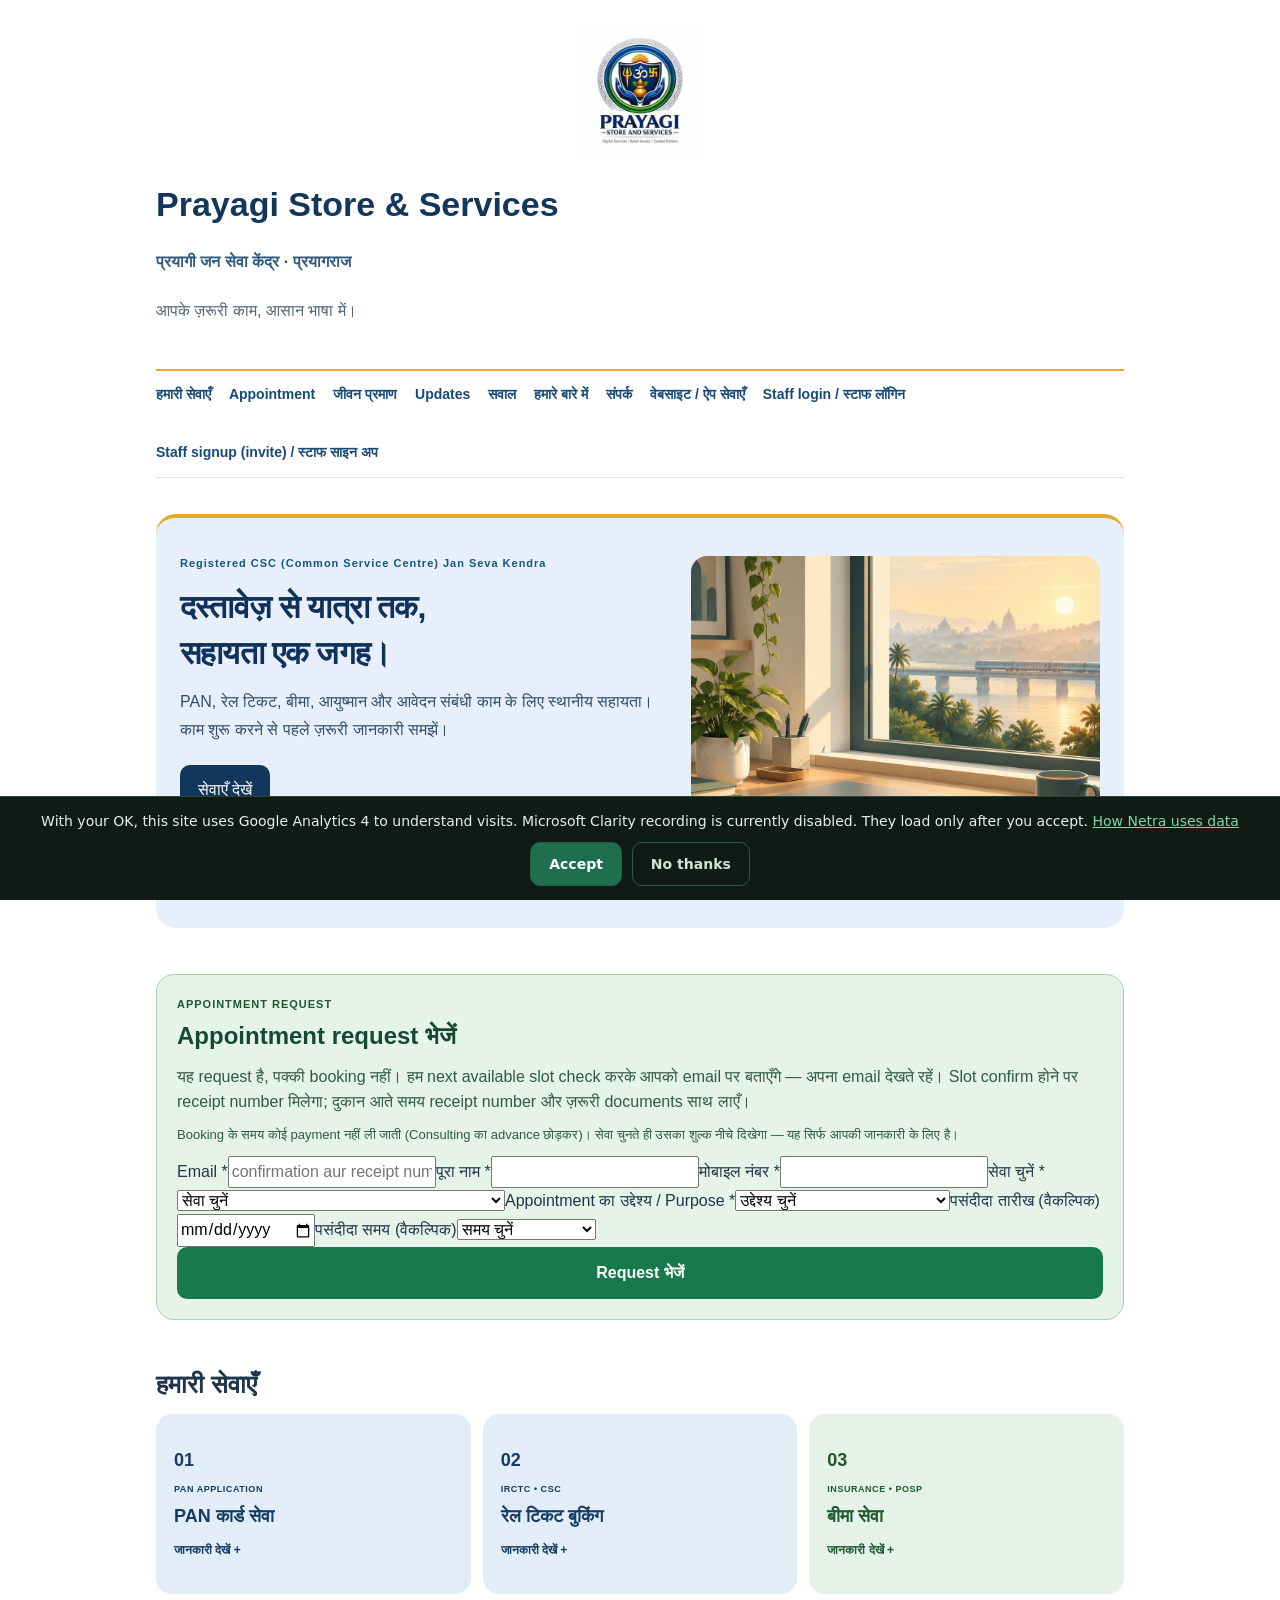
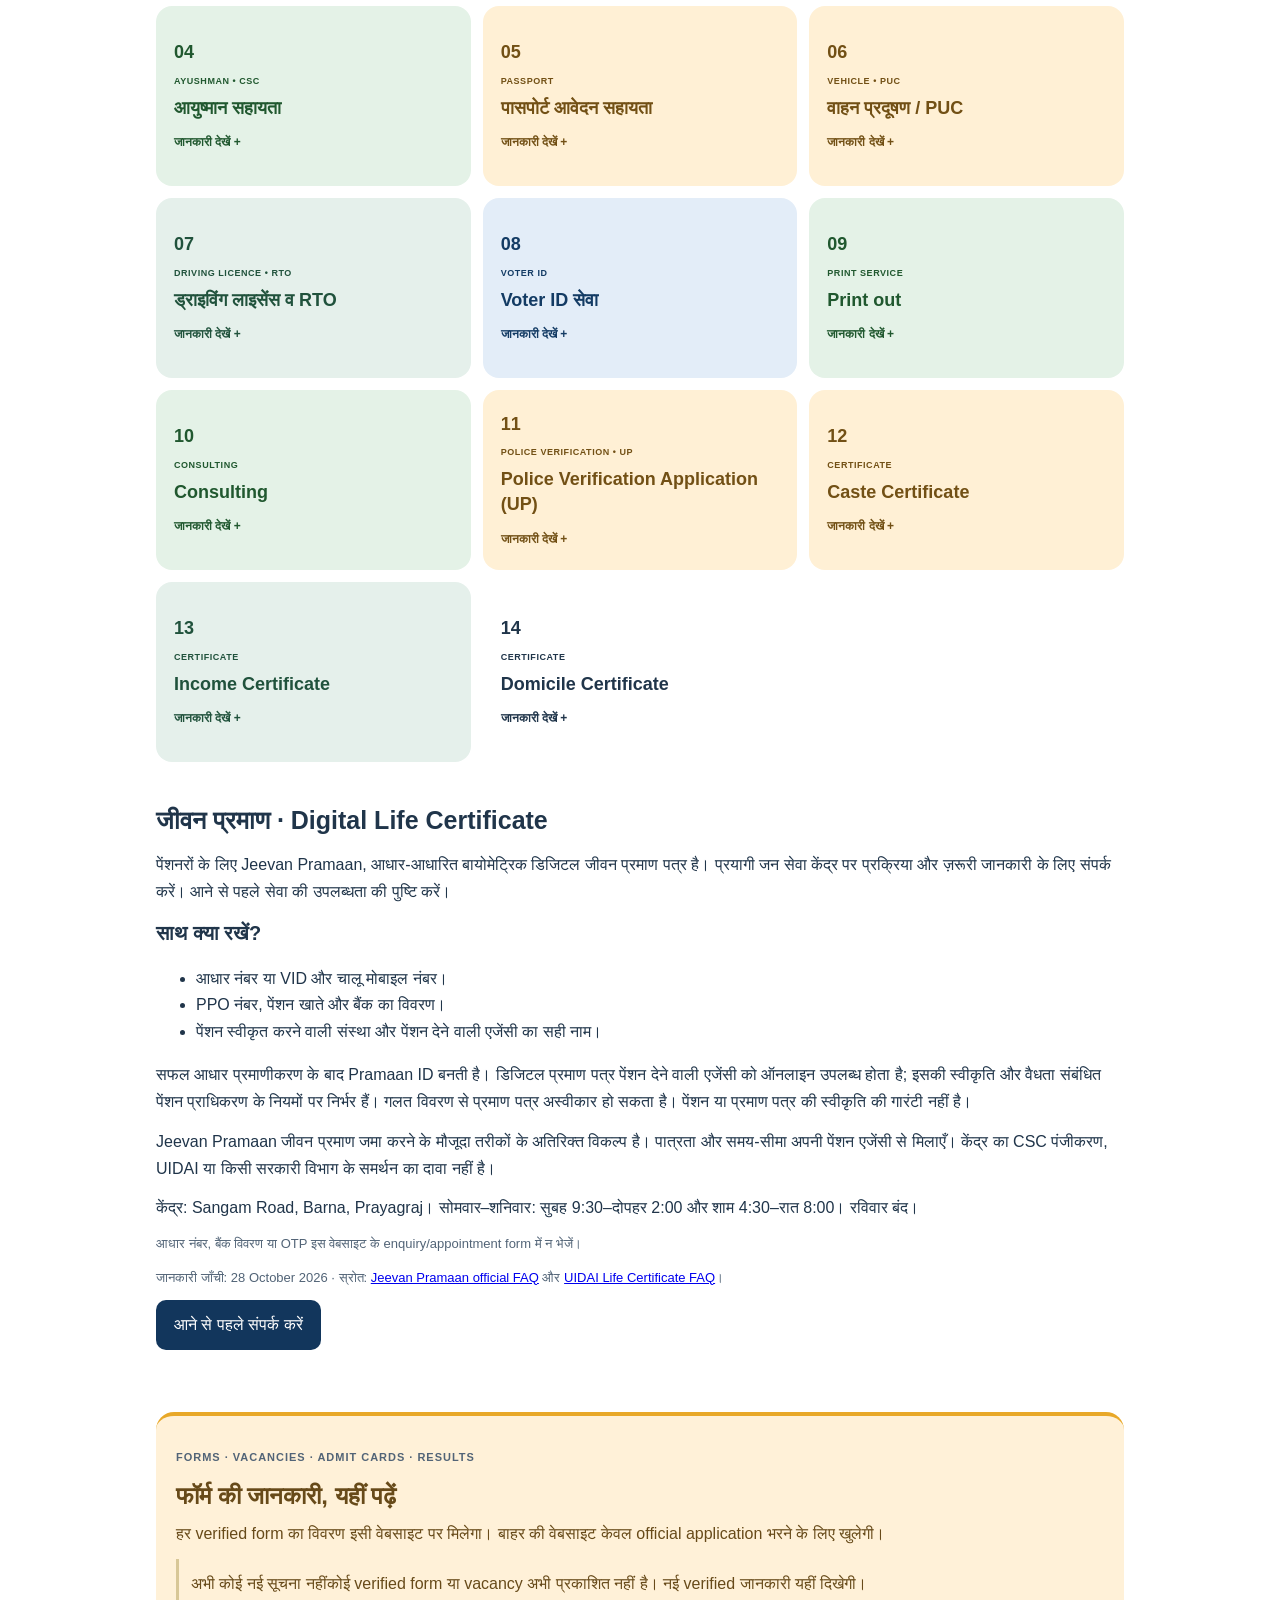
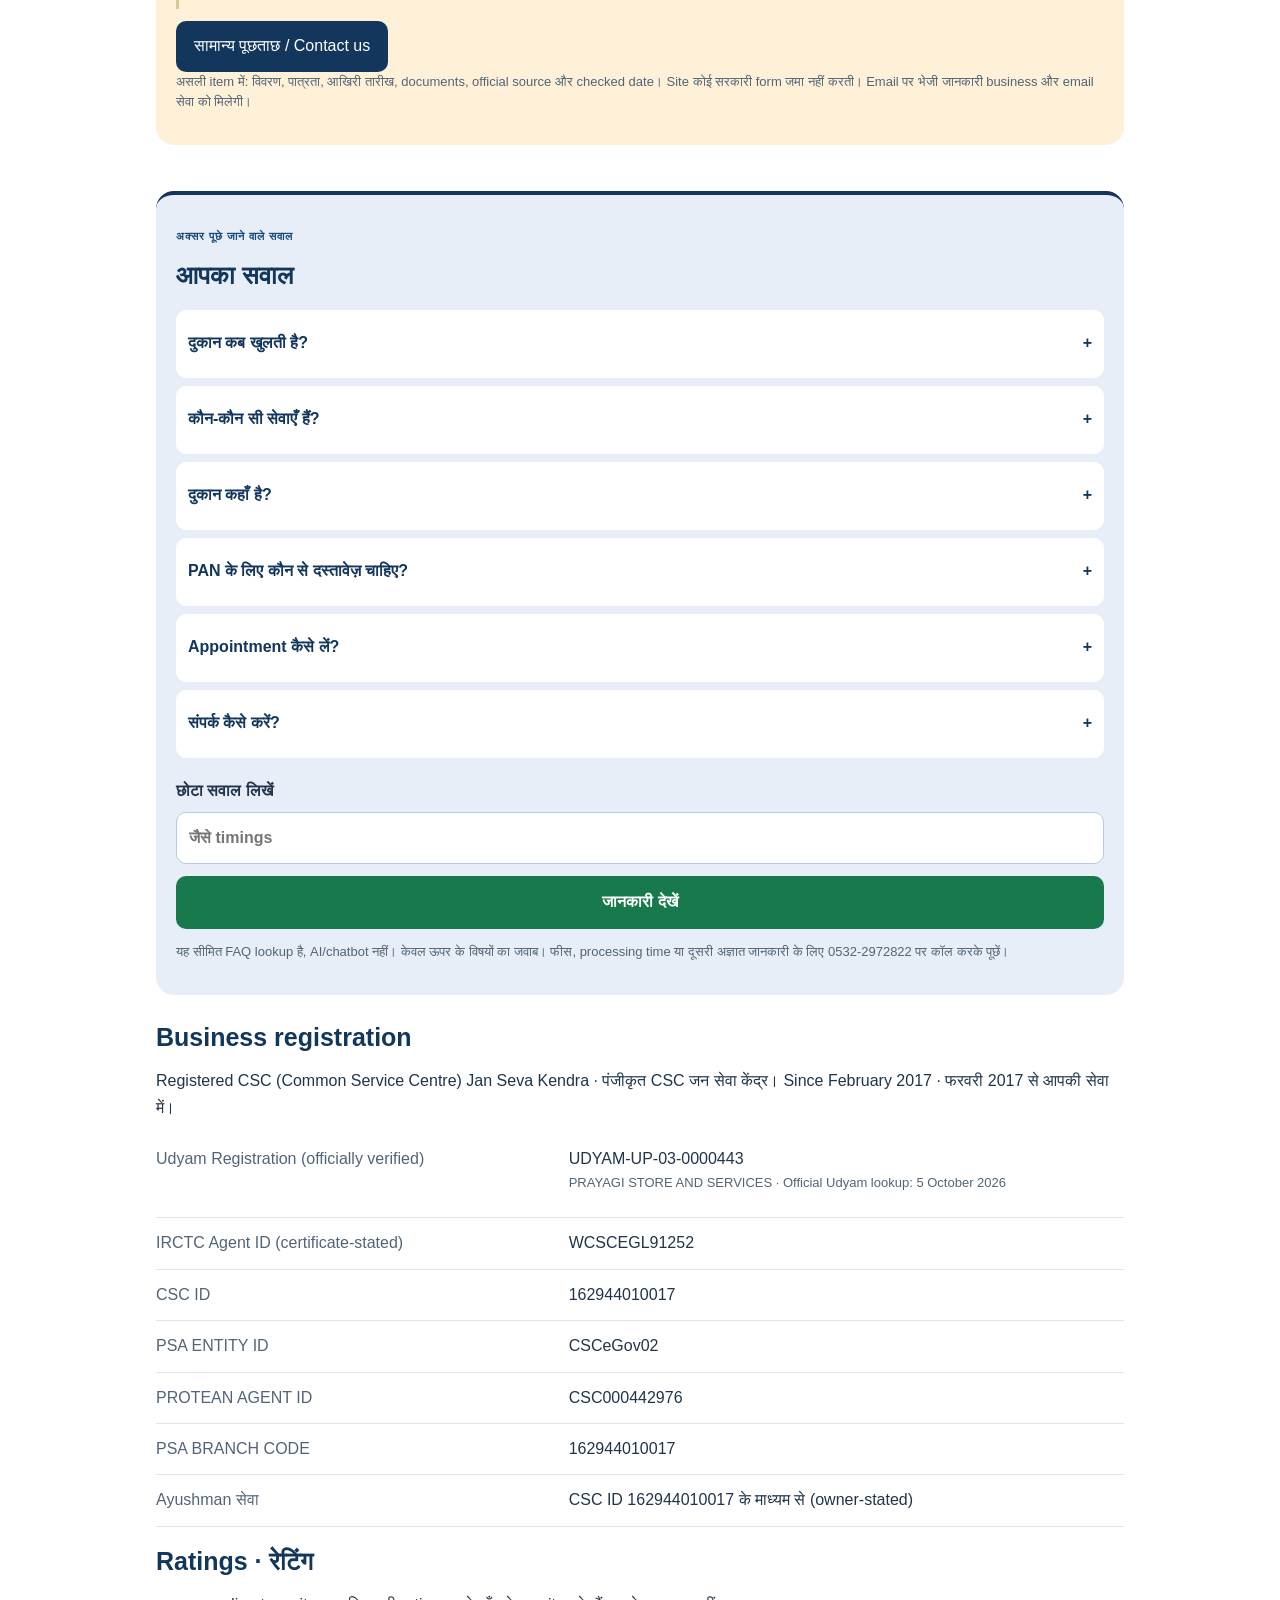
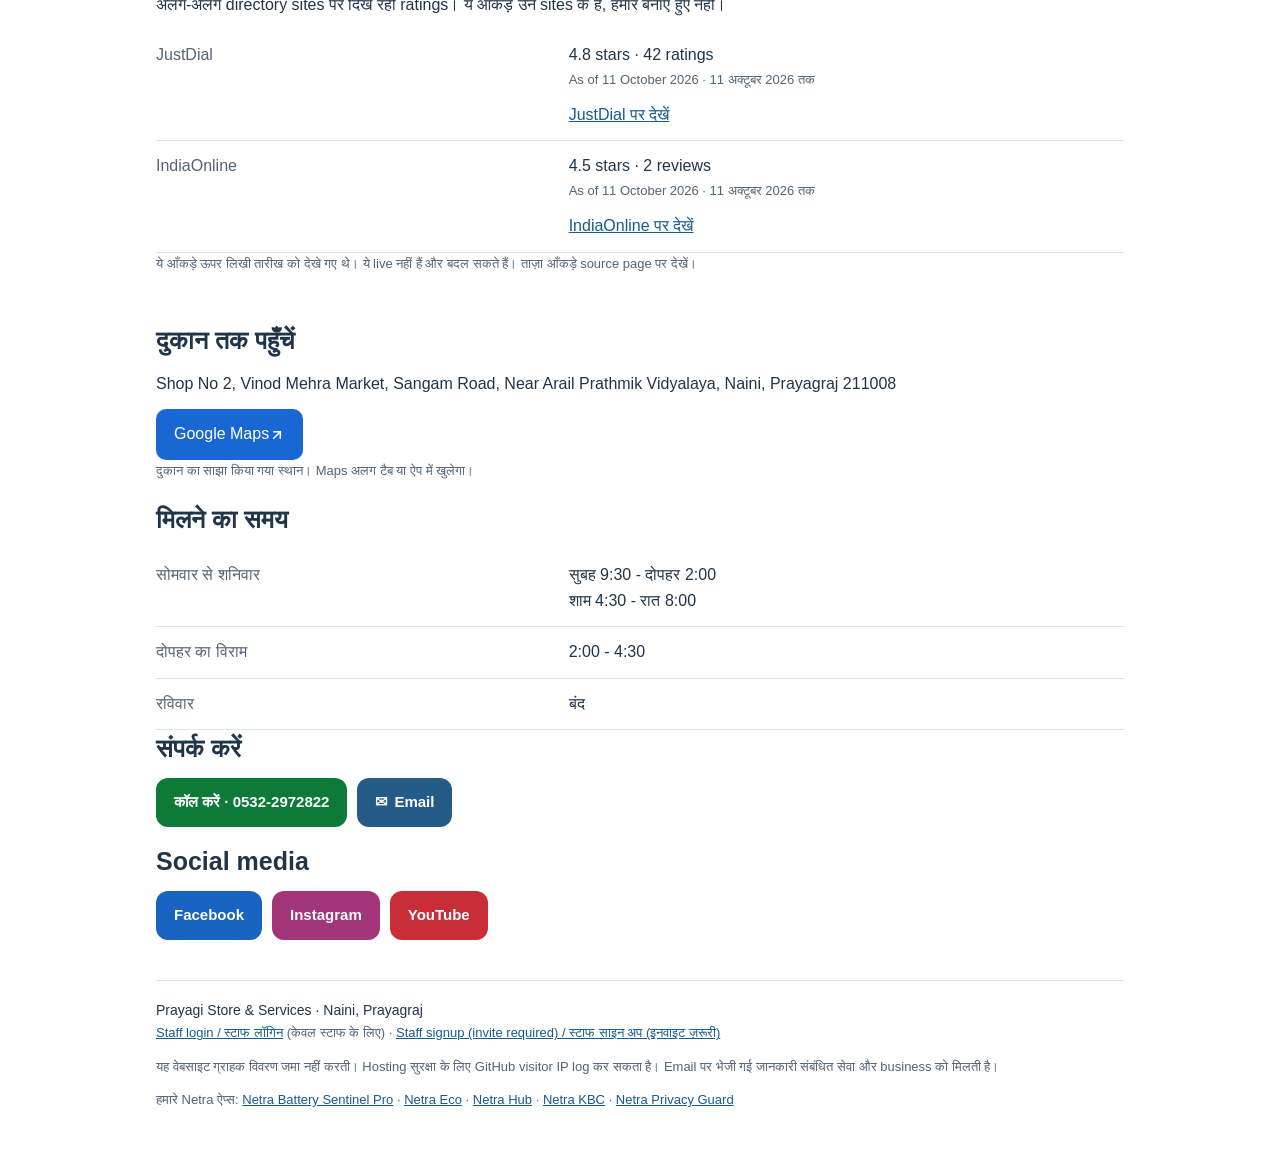
==== commit fc331405: "merge: preserve approved POSP mobile removal in landline contact PR" ====
--- a/index.html
+++ b/index.html
@@ -1,4 +1,4 @@
-<!DOCTYPE html><html lang="hi"><head><meta charset="utf-8"><meta http-equiv="Content-Security-Policy" content="default-src 'none'; base-uri 'none'; object-src 'none'; script-src 'self' https://www.googletagmanager.com https://www.clarity.ms https://scripts.clarity.ms 'sha256-86F81Zy7B2uKH51pAqqBc4HJvk0wlKgkW6t5VEGzTzo=' 'sha256-YQt3/llrWUERXRYRYka+cNlNDUpbzXOJsg461jwoRqw='; style-src 'self' 'unsafe-inline'; img-src 'self' data: https:; font-src 'self'; media-src 'self'; connect-src 'self' https://script.google.com https://script.googleusercontent.com https://*.google-analytics.com https://clarity.ms https://*.clarity.ms; frame-src https://docs.google.com; form-action https://docs.google.com; upgrade-insecure-requests"><meta name="referrer" content="strict-origin-when-cross-origin"><meta name="viewport" content="width=device-width, initial-scale=1"><title>Prayagi Store &amp; Services | PAN, Passport &amp; Rail Tickets in Naini</title><meta name="description" content="PAN card application, passport application help, IRCTC train ticket booking and car/bike insurance assistance in Naini, Prayagraj. Call 0532-2972822."><meta name="theme-color" content="#12365c"><meta name='google-site-verification' content='6j0rgipkCEy4Jbs9om1lA-62OjVJSrMNdxbhM_F-uvM' /><meta property="og:title" content="Prayagi Store &amp; Services | PAN, Passport &amp; Rail Tickets in Naini"><meta property="og:description" content="PAN card application, passport application help, IRCTC train ticket booking and car/bike insurance assistance in Naini, Prayagraj. Call 0532-2972822."><meta property="og:type" content="website"><meta property="og:url" content="https://prayagi-store-and-services.github.io/"><meta property="og:image" content="https://prayagi-store-and-services.github.io/assets/logo.jpg"><meta property="og:locale" content="hi_IN"><link rel="icon" href="assets/favicon.png"><style>:root{--ds-page:#fff;--ds-ink:#20354a;--ds-ink-2:#526477;--ds-hairline:#dce5ec;--ds-teal:#187a4c}*{box-sizing:border-box}body{margin:0;background:#edf2f8;font-family:Arial,"Noto Sans Devanagari",sans-serif;color:#20354a;line-height:1.65}main{width:min(1040px,100%);margin:auto;padding:28px 36px;background:white;display:flex;flex-direction:column;gap:24px}h1,h2,h3,p{margin:0 0 12px}h1{font-size:34px;line-height:1.3;color:#12365c}h2{font-size:25px;line-height:1.45}h3{font-size:20px}p{line-height:1.7}.file-header{display:flex;flex-direction:column;gap:8px}.file-fact{font-weight:600;color:#315a7c}.file-intro{color:#526477}.file-group{margin:0 0 16px}.file-caption{font-size:13px;color:#526477;line-height:1.65}.file-facts{display:grid;margin:0}.file-facts>div{display:grid;grid-template-columns:1fr 1.4fr;gap:16px;border-bottom:1px solid #dce5ec;padding:12px 0}dt{color:#526477}dd{margin:0;white-space:pre-line;overflow-wrap:anywhere}.file-closing{border-top:1px solid #dce5ec;padding-top:18px;font-size:14px}.file-callout{border-left:3px solid #d8c797;padding:12px;margin:12px 0}.file-callout-title{font-weight:700}.file-button{display:inline-flex;align-items:center;justify-content:center;padding:12px 18px;background:#12365c;color:white;text-decoration:none;border:0;font:inherit;cursor:pointer}.file-link{color:#165b8c;text-decoration:underline}summary{list-style:none}summary::-webkit-details-marker{display:none}summary:after{content:'+';margin-left:auto;padding-left:10px}details[open]>summary:after{content:'−'}[hidden]{display:none!important}input,select,textarea,button{font:inherit}button:focus-visible,summary:focus-visible,a:focus-visible,input:focus-visible,textarea:focus-visible,select:focus-visible{outline:3px solid #e8a828;outline-offset:3px}a{overflow-wrap:anywhere}#booking,#services,#updates,#faq,#documents,#visit{scroll-margin-top:16px}@media(max-width:700px){main{padding:18px 20px;gap:18px}h1{font-size:27px}h2{font-size:23px}.file-facts>div{grid-template-columns:1fr 1.1fr;gap:10px;font-size:14px}}
+<!DOCTYPE html><html lang="hi"><head><meta charset="utf-8"><meta http-equiv="Content-Security-Policy" content="default-src 'none'; base-uri 'none'; object-src 'none'; script-src 'self' https://www.googletagmanager.com https://www.clarity.ms https://scripts.clarity.ms 'sha256-86F81Zy7B2uKH51pAqqBc4HJvk0wlKgkW6t5VEGzTzo=' 'sha256-YQt3/llrWUERXRYRYka+cNlNDUpbzXOJsg461jwoRqw='; style-src 'self' 'unsafe-inline'; img-src 'self' data: https:; font-src 'self'; media-src 'self'; connect-src 'self' https://script.google.com https://script.googleusercontent.com https://*.google-analytics.com https://clarity.ms https://*.clarity.ms; frame-src https://docs.google.com; form-action https://docs.google.com; upgrade-insecure-requests"><meta name="referrer" content="strict-origin-when-cross-origin"><meta name="viewport" content="width=device-width, initial-scale=1"><title>Prayagi Store &amp; Services | प्रयागी जन सेवा केंद्र</title><meta name="description" content="Naini, Prayagraj में PAN, रेल टिकट, बीमा और डिजिटल सेवाओं की सहायता।"><meta name="theme-color" content="#12365c"><meta name='google-site-verification' content='6j0rgipkCEy4Jbs9om1lA-62OjVJSrMNdxbhM_F-uvM' /><meta property="og:title" content="Prayagi Store &amp; Services | प्रयागी जन सेवा केंद्र"><meta property="og:description" content="Naini, Prayagraj में PAN, रेल टिकट, बीमा और डिजिटल सेवाओं की सहायता।"><meta property="og:type" content="website"><meta property="og:url" content="https://prayagi-store-and-services.github.io/"><meta property="og:image" content="https://prayagi-store-and-services.github.io/assets/logo.jpg"><meta property="og:locale" content="hi_IN"><link rel="icon" href="assets/favicon.png"><style>:root{--ds-page:#fff;--ds-ink:#20354a;--ds-ink-2:#526477;--ds-hairline:#dce5ec;--ds-teal:#187a4c}*{box-sizing:border-box}body{margin:0;background:#edf2f8;font-family:Arial,"Noto Sans Devanagari",sans-serif;color:#20354a;line-height:1.65}main{width:min(1040px,100%);margin:auto;padding:28px 36px;background:white;display:flex;flex-direction:column;gap:24px}h1,h2,h3,p{margin:0 0 12px}h1{font-size:34px;line-height:1.3;color:#12365c}h2{font-size:25px;line-height:1.45}h3{font-size:20px}p{line-height:1.7}.file-header{display:flex;flex-direction:column;gap:8px}.file-fact{font-weight:600;color:#315a7c}.file-intro{color:#526477}.file-group{margin:0 0 16px}.file-caption{font-size:13px;color:#526477;line-height:1.65}.file-facts{display:grid;margin:0}.file-facts>div{display:grid;grid-template-columns:1fr 1.4fr;gap:16px;border-bottom:1px solid #dce5ec;padding:12px 0}dt{color:#526477}dd{margin:0;white-space:pre-line;overflow-wrap:anywhere}.file-closing{border-top:1px solid #dce5ec;padding-top:18px;font-size:14px}.file-callout{border-left:3px solid #d8c797;padding:12px;margin:12px 0}.file-callout-title{font-weight:700}.file-button{display:inline-flex;align-items:center;justify-content:center;padding:12px 18px;background:#12365c;color:white;text-decoration:none;border:0;font:inherit;cursor:pointer}.file-link{color:#165b8c;text-decoration:underline}summary{list-style:none}summary::-webkit-details-marker{display:none}summary:after{content:'+';margin-left:auto;padding-left:10px}details[open]>summary:after{content:'−'}[hidden]{display:none!important}input,select,textarea,button{font:inherit}button:focus-visible,summary:focus-visible,a:focus-visible,input:focus-visible,textarea:focus-visible,select:focus-visible{outline:3px solid #e8a828;outline-offset:3px}a{overflow-wrap:anywhere}#booking,#services,#updates,#faq,#documents,#visit{scroll-margin-top:16px}@media(max-width:700px){main{padding:18px 20px;gap:18px}h1{font-size:27px}h2{font-size:23px}.file-facts>div{grid-template-columns:1fr 1.1fr;gap:10px;font-size:14px}}
 html,body,#root{margin:0;min-height:100%}body{background:var(--ds-page)}
 .draft-label{color:var(--ds-ink-2);font-size:11px;letter-spacing:.08em;margin-bottom:20px;font-weight:600}
 .section-nav{display:flex;gap:24px;flex-wrap:wrap;border-top:1px solid var(--ds-hairline);border-bottom:1px solid var(--ds-hairline);margin-top:20px}
@@ -51,7 +51,7 @@
 .drive-panel .request-preview .phone-open{display:flex;justify-content:center;align-items:center;border:0;border-radius:10px;background:#0e7a38;color:#fff;padding:13px 16px;min-height:48px;font:inherit;font-weight:600;text-decoration:none;box-sizing:border-box;margin:10px 0}
 .drive-panel .file-button{background:#0e7a38;color:#fff;border-radius:10px}
 @media(max-width:700px){.drive-panel{margin:16px 0;padding:18px}.drive-video{max-width:100%}}
-.avail-grid{display:grid;grid-template-columns:repeat(auto-fill,minmax(130px,1fr));gap:10px;margin:12px 0}.avail-day{border:1px solid var(--ds-hairline);border-radius:10px;padding:10px;display:flex;flex-direction:column;gap:4px;font-size:13px}.avail-day.is-closed{background:#f3dede}.avail-day.has-booked{background:#fff1d6}.avail-day span{color:var(--ds-ink-2)}.local-services{border:1px solid var(--ds-hairline);border-radius:20px;padding:24px;background:#f5f9fc}.local-services-grid{display:grid;grid-template-columns:repeat(2,minmax(0,1fr));gap:16px}.local-services-grid article{padding:18px;border-radius:14px;background:white;border:1px solid var(--ds-hairline)}.local-services h3{margin:0 0 8px;font-size:1.05rem}.local-services p{margin:8px 0 14px}@media(max-width:600px){.local-services{padding:18px}.local-services-grid{grid-template-columns:1fr}.local-services .file-button{margin:4px 0;max-width:100%;box-sizing:border-box}}</style><style>.consulting-box{border:1px solid var(--ds-hairline);border-radius:12px;padding:16px;margin:12px 0;background:#f7f9fb}.upi-qr{display:block;width:180px;height:auto;margin:8px 0;border-radius:8px}.upi-id{font-size:1.05rem}</style><link rel="canonical" href="https://prayagi-store-and-services.github.io/"><script type="application/ld+json">{"@context":"https://schema.org","@type":"LocalBusiness","@id":"https://prayagi-store-and-services.github.io/#business","name":"Prayagi Store & Services","url":"https://prayagi-store-and-services.github.io/","image":"https://prayagi-store-and-services.github.io/assets/logo.jpg","telephone":"+91-532-2972822","email":"prayagijanseva@gmail.com","description":"PAN card application, passport application help, IRCTC train ticket booking and car/bike insurance assistance in Naini, Prayagraj. Call 0532-2972822.","address":{"@type":"PostalAddress","streetAddress":"Shop No 2, Vinod Mehra Market, Sangam Road, Near Arail Prathmik Vidyalaya, Naini","addressLocality":"Prayagraj","addressRegion":"Uttar Pradesh","postalCode":"211008","addressCountry":"IN"},"openingHoursSpecification":[{"@type":"OpeningHoursSpecification","dayOfWeek":["Monday","Tuesday","Wednesday","Thursday","Friday","Saturday"],"opens":"09:30","closes":"14:00"},{"@type":"OpeningHoursSpecification","dayOfWeek":["Monday","Tuesday","Wednesday","Thursday","Friday","Saturday"],"opens":"16:30","closes":"20:00"}],"hasOfferCatalog":{"@type":"OfferCatalog","name":"Application, travel and insurance assistance","itemListElement":[{"@type":"Offer","itemOffered":{"@type":"Service","name":"PAN card application assistance","description":"PAN card apply online करने में form और documents की सहायता।","provider":{"@id":"https://prayagi-store-and-services.github.io/#business"}}},{"@type":"Offer","itemOffered":{"@type":"Service","name":"Passport application assistance","description":"Passport form और आवेदन तैयारी में सहायता।","provider":{"@id":"https://prayagi-store-and-services.github.io/#business"}}},{"@type":"Offer","itemOffered":{"@type":"Service","name":"IRCTC train ticket booking","description":"CSC के माध्यम से rail e-ticket booking, उपलब्धता और नियमों के अनुसार।","provider":{"@id":"https://prayagi-store-and-services.github.io/#business"}}},{"@type":"Offer","itemOffered":{"@type":"Service","name":"Car and bike insurance assistance","description":"Turtlemint POSP के माध्यम से insurance विकल्पों की जानकारी और सहायता।","provider":{"@id":"https://prayagi-store-and-services.github.io/#business"}}}]}}</script></head><body><main class="file-card" data-width="fluid"><div class="brand-logo"><img alt="Prayagi Store and Services business logo" src="assets/logo.jpg"></div><header class="file-header"><h1 class="file-title">Prayagi Store &amp; Services</h1><p class="file-fact">प्रयागी जन सेवा केंद्र · प्रयागराज</p><p class="file-intro">आपके ज़रूरी काम, आसान भाषा में।</p></header><nav aria-label="Website sections" class="section-nav"><a data-drive href="#voter-drive">Voter Drive</a><a href="#services">हमारी सेवाएँ</a><a href="#booking">Appointment</a><a href="#jeevan-pramaan">जीवन प्रमाण</a><a href="#updates">Updates</a><a href="#faq">सवाल</a><a href="#about">हमारे बारे में</a><a href="#visit">संपर्क</a><a href="/portfolio.html">वेबसाइट / ऐप सेवाएँ</a><a href="/staff/">Staff login / स्टाफ लॉगिन</a><a href="/staff/#first-time">Staff signup (invite) / स्टाफ साइन अप</a></nav><section class="hero"><div class="hero-copy"><span class="eyebrow">Registered CSC (Common Service Centre) Jan Seva Kendra</span><h2>दस्तावेज़ से यात्रा तक,<br>सहायता एक जगह।</h2><p>PAN, रेल टिकट, बीमा, आयुष्मान और आवेदन संबंधी काम के लिए स्थानीय सहायता। काम शुरू करने से पहले ज़रूरी जानकारी समझें।</p><a class="file-button is-compact" href="#services">सेवाएँ देखें</a><p class="file-caption">Appointment request इसी वेबसाइट से भेजी जा सकती है; पुष्टि email पर मिलती है।</p></div><div class="hero-art"><img alt="डिजिटल सेवा केंद्र के विचार को दर्शाता एक चित्र: डेस्क, लैपटॉप और खिड़की के बाहर ट्रेन" src="assets/editorial.png"><p class="file-caption">डिजिटल सेवा का सांकेतिक चित्र, दुकान की वास्तविक फोटो नहीं।</p></div></section><section class="local-services" aria-labelledby="local-services-title"><span class="eyebrow">Naini · Prayagraj</span><h2 id="local-services-title">PAN, passport, train tickets और insurance सहायता</h2><p>Prayagi Store &amp; Services, Naini में आवेदन और यात्रा से जुड़े काम के लिए स्थानीय सहायता लें। हमारी दुकान Sangam Road, Vinod Mehra Market में है।</p><div class="local-services-grid"><article><h3>PAN card application</h3><p>PAN card apply online करने में form और documents की सहायता। अपनी जानकारी और ज़रूरी दस्तावेज़ों की सूची पहले जाँच लें।</p></article><article><h3>Passport application help</h3><p>Passport आवेदन की तैयारी और form भरने में सहायता। सरकारी जाँच, appointment और approval संबंधित प्राधिकरण के नियमों के अनुसार हैं।</p></article><article><h3>Train ticket booking</h3><p>CSC के माध्यम से IRCTC rail e-ticket booking। Train tickets की उपलब्धता, किराया और booking rules पहले पूछें।</p></article><article><h3>Car &amp; bike insurance</h3><p>Turtlemint POSP के माध्यम से insurance विकल्प समझें। Car insurance या bike insurance चुनने से पहले coverage, exclusions और premium पढ़ें।</p></article></div><p><a class="file-button is-compact" href="#services">सेवाएँ और दस्तावेज़ देखें</a> <a class="file-button is-compact" href="tel:+915322972822">कॉल करें · 0532-2972822</a></p><p class="file-caption">हम आवेदन में सहायता करते हैं। सरकारी मंज़ूरी, confirmed ticket या insurance claim की गारंटी नहीं देते।</p></section><section class="drive-panel" data-drive id="voter-drive"><span class="eyebrow">VOTER ID DRIVE · OCTOBER 2026</span><h2>Voter List से आपका नाम कट गया है?</h2><p>अब देर न करें। Prayagi Store &amp; Services पर Voter ID से जुड़ी विशेष Drive पूरे October 2026 तक चल रही है।</p><video class="drive-video" controls playsinline preload="metadata" poster="assets/voter-id-drive-poster.jpg" src="assets/voter-id-drive.mp4">आपका browser यह video नहीं चला सका। Voter ID Drive: Aadhaar Card और जन्म तारीख का एक प्रमाण लेकर Prayagi Store &amp; Services आएँ। Drive 31 October 2026 तक। Call: 0532-2972822</video><div class="drive-docs"><p><strong>📌 साथ लाएँ:</strong></p><ul><li>Aadhaar Card (अनिवार्य), और</li><li>जन्म तारीख का कोई एक प्रमाण: PAN Card / जन्म प्रमाण पत्र / High School Marksheet</li></ul></div><p>भीड़ से बचने के लिए जल्द से जल्द अपना काम करवाएँ।</p><p><a class="file-button" href="#booking">Drive के लिए appointment request भेजें</a></p><p class="file-caption">नीचे appointment form में सेवा "Voter ID सेवा" चुनें। यह request है, पक्की booking नहीं — slot की confirmation और receipt number आपके email पर भेजा जाएगा। दुकान आते समय receipt number और documents साथ लाएँ।</p><a class="file-button" href="tel:+915322972822" rel="noopener noreferrer">कॉल करें · 0532-2972822</a><p class="file-caption">Drive 31 October 2026 तक है। Voter ID संबंधी काम दुकान पर होता है।</p></section><section class="booking-panel" id="availability" hidden><span class="eyebrow">AVAILABILITY</span><h2>उपलब्धता / Availability</h2><div id="availability-days" class="avail-grid"></div><p class="file-caption" id="availability-note">Loading...</p></section><section class="booking-panel" id="booking"><span class="eyebrow">APPOINTMENT REQUEST</span><h2>Appointment request भेजें</h2><p>यह request है, पक्की booking नहीं। हम next available slot check करके आपको email पर बताएँगे — अपना email देखते रहें। Slot confirm होने पर receipt number मिलेगा; दुकान आते समय receipt number और ज़रूरी documents साथ लाएँ।</p><p class="file-caption">Booking के समय कोई payment नहीं ली जाती (Consulting का advance छोड़कर)। सेवा चुनते ही उसका शुल्क नीचे दिखेगा — यह सिर्फ आपकी जानकारी के लिए है।</p><form id="booking-form" method="POST" action="https://docs.google.com/forms/d/e/1FAIpQLSeECvSKqN_YEMXNi8wYw5C-ciWBncktalBtYKeX6wr2adMUqQ/formResponse" target="hidden-submit"><label>Email *<input type="email" name="entry.1726033934" autocomplete="email" maxlength="80" required placeholder="confirmation aur receipt number इसी पर आएगा"></label><label>पूरा नाम *<input type="text" name="entry.1730561124" autocomplete="name" maxlength="80" pattern=".*\S.*" required></label><label>मोबाइल नंबर *<input autocomplete="tel" inputmode="tel" maxlength="20" name="entry.1074528770" pattern="(?:[0-9]{10}|\+91[0-9]{10}|91[0-9]{10})" required title="10 अंकों का मोबाइल या +91 के साथ 12 अंक" type="tel"></label><label>सेवा चुनें *<select id="booking-service" name="entry.1912405228" required><option selected value="">सेवा चुनें</option><option value="Voter ID सेवा">Voter ID सेवा — ₹50/application</option><option value="PAN कार्ड सेवा">PAN कार्ड सेवा — ₹150</option><option value="रेल टिकट बुकिंग">रेल टिकट बुकिंग — MRP + ₹20</option><option value="बीमा सेवा">बीमा सेवा — कोई extra charge नहीं</option><option>आयुष्मान सहायता</option><option value="पासपोर्ट आवेदन सहायता">पासपोर्ट आवेदन सहायता (normal) — कुल ₹2700</option><option value="वाहन प्रदूषण / PUC">वाहन प्रदूषण / PUC — printed price + ₹10</option><option value="ड्राइविंग लाइसेंस व RTO">ड्राइविंग लाइसेंस व RTO — ₹50-₹200</option><option>अन्य</option><option value="Print out">Print out — ₹10/page, ₹7/sheet F+B</option><option value="Consulting">Consulting — ₹200/30 min (advance ₹50)</option><option value="Police Verification Application (UP)">Police Verification Application (UP) — ₹100</option><option value="Caste Certificate">Caste Certificate — ₹100</option><option value="Income Certificate">Income Certificate — ₹100</option><option value="Domicile Certificate">Domicile Certificate — ₹100</option></select></label><p class="file-caption" hidden id="charge-note"></p><div class="consulting-box" hidden id="consulting-box"><strong>Consulting: advance ₹50 अभी, बाकी दुकान पर</strong><p>Consulting 30 मिनट की होती है, शुल्क ₹200। Request भेजने के बाद advance ₹50 नीचे दिए UPI ID या QR से pay करें; बाकी ₹150 दुकान पर दें। Payment का screenshot prayagijanseva@gmail.com पर email करें — payment verify होने के बाद ही आपका slot confirm होगा।</p><p class="upi-id">UPI ID: <strong>9235939809@okbizaxis</strong> (Prayagi Store And Services)</p><img alt="Google Pay QR — Prayagi Store And Services, UPI ID 9235939809@okbizaxis" class="upi-qr" height="180" src="assets/upi-qr.jpg" width="180"></div><label>Appointment का उद्देश्य / Purpose *<select name="entry.778207140" required><option selected value="">उद्देश्य चुनें</option><option>नया आवेदन / नया काम</option><option>Correction / अपडेट</option><option>Document verification / जाँच</option><option>Consulting / जानकारी</option><option>अन्य</option></select></label><label>पसंदीदा तारीख (वैकल्पिक)<input id="pref-date" type="date"></label><label>पसंदीदा समय (वैकल्पिक)<select name="entry.1681235766"><option selected value="">समय चुनें</option><option>सुबह 9:30-10:30</option><option>सुबह 10:30-11:30</option><option>सुबह 11:30-12:30</option><option>दोपहर 12:30-2:00</option><option>शाम 4:30-5:30</option><option>शाम 5:30-6:30</option><option>शाम 6:30-8:00</option></select></label><input name="fvv" type="hidden" value="1"><input name="pageHistory" type="hidden" value="0"><input name="submissionTimestamp" type="hidden" value="-1"><input name="entry.2123927639_year" type="hidden"><input name="entry.2123927639_month" type="hidden"><input name="entry.2123927639_day" type="hidden"><button class="prepare-button" type="submit">Request भेजें</button></form><div class="request-preview" hidden id="booking-done"><h3>Request submit करने की कोशिश हो गई</h3><p>आपने request submit करने की कोशिश की है। यह page पुष्टि नहीं कर सकता कि request पहुँची या नहीं। Booking तभी मानी जाएगी जब slot confirm होकर आपको receipt number मिले। email देखते रहें। कुछ समय तक email न मिले तो दोबारा form भरने से पहले दुकान पर संपर्क करें, ताकि दो बार booking न बने। Confirm होने पर दुकान आते समय receipt number और ज़रूरी documents साथ लाएँ।</p></div><iframe name="hidden-submit" style="display:none" title="form submission"></iframe></section><div id="services"><section aria-labelledby="grp-visit" class="file-group"><h2 class="file-group-heading" id="grp-visit">हमारी सेवाएँ</h2><div class="services-grid"><article class="service tone-01"><button type="button" aria-controls="service-01" aria-expanded="false" class="service-toggle" data-service="01"><span class="service-number">01</span><span class="eyebrow">PAN APPLICATION</span><span class="service-h3">PAN कार्ड सेवा</span><span class="service-more">जानकारी देखें +</span></button><div class="service-detail" hidden id="service-01"><p>PAN card apply करने के लिए Naini, Prayagraj में स्थानीय सहायता। Online PAN card application में form और दस्तावेज़ों की जानकारी दुकान पर लें। PAN जारी करने का निर्णय संबंधित प्राधिकरण का है।</p><p class="file-caption"><strong>शुल्क: ₹150 (PAN apply)।</strong></p><p class="file-caption">पहचान, पता और जन्म तारीख का प्रमाण साथ रखें।</p><h4>दस्तावेज़ तैयार रखें</h4><ul><li>पहचान: आधार, वोटर ID, ड्राइविंग लाइसेंस, पासपोर्ट या फोटो वाला राशन कार्ड।</li><li>पता: आधार, वोटर ID, ड्राइविंग लाइसेंस, पासपोर्ट; या बिजली/पानी/गैस बिल या बैंक स्टेटमेंट (3 महीने से पुराने नहीं); या पते वाली पोस्ट ऑफिस पासबुक।</li><li>जन्म तारीख: जन्म तारीख वाला वोटर ID, ड्राइविंग लाइसेंस या पासपोर्ट; 10वीं मार्कशीट/सर्टिफिकेट या जन्म प्रमाण पत्र।</li></ul><p class="file-caption">यह पूरी सूची नहीं। आधार को जन्म तारीख के प्रमाण की सूची में नहीं रखा गया है। 1 अक्टूबर 2023 या बाद जन्मे व्यक्ति के लिए स्रोत जन्म प्रमाण पत्र अनिवार्य बताता है।</p><a href="https://tinpan.proteantech.in/services/pan/documents-form_93-form_94.html" target="_blank" rel="noopener noreferrer">Protean की पूरी सूची देखें</a><div class="document-match"><strong>आने से पहले दस्तावेज़ मिलाएँ</strong><p>नाम, पिता का नाम, जहाँ लागू हो माता का नाम और जन्म तारीख सभी documents में ठीक एक जैसी होनी चाहिए। कोई अंतर हो तो पहले business से पूछें।</p><p class="file-caption">दुकान की तैयारी सलाह। संवेदनशील documents इस website form में न डालें।</p></div></div></article><article class="service tone-02"><button type="button" aria-controls="service-02" aria-expanded="false" class="service-toggle" data-service="02"><span class="service-number">02</span><span class="eyebrow">IRCTC • CSC</span><span class="service-h3">रेल टिकट बुकिंग</span><span class="service-more">जानकारी देखें +</span></button><div class="service-detail" hidden id="service-02"><p>Naini, Prayagraj में CSC के माध्यम से IRCTC train ticket booking और rail e-ticket सहायता। Train tickets सीट उपलब्धता और लागू नियमों के अनुसार बुक होते हैं; confirmed seat की गारंटी नहीं है।</p><p class="file-caption">दस्तावेज़ सूची: Unavailable — दुकान पर पूछें।</p><p class="file-caption"><strong>शुल्क: ticket के MRP के अलावा ₹20 extra।</strong></p><p class="file-caption">उपलब्धता और लागू बुकिंग नियमों के अनुसार।</p><div class="document-match"><strong>आने से पहले दस्तावेज़ मिलाएँ</strong><p>नाम, पिता का नाम, जहाँ लागू हो माता का नाम और जन्म तारीख सभी documents में ठीक एक जैसी होनी चाहिए। कोई अंतर हो तो पहले business से पूछें।</p><p class="file-caption">दुकान की तैयारी सलाह। संवेदनशील documents इस website form में न डालें।</p></div></div></article><article class="service tone-03"><button type="button" aria-controls="service-03" aria-expanded="false" class="service-toggle" data-service="03"><span class="service-number">03</span><span class="eyebrow">INSURANCE • POSP</span><span class="service-h3">बीमा सेवा</span><span class="service-more">जानकारी देखें +</span></button><div class="service-detail" hidden id="service-03"><p>Turtlemint POSP के माध्यम से जीवन और गैर-जीवन insurance की जानकारी व सहायता, जिसमें car insurance और bike insurance के विकल्प शामिल हैं। Premium, पात्रता और coverage insurer तथा policy की शर्तों पर निर्भर हैं।</p><p class="file-caption"><strong>शुल्क: कोई extra charge नहीं।</strong></p><p class="file-caption">पॉलिसी की शर्तें और कवरेज देखकर विकल्प चुनें।</p><h4>वाहन बीमा: किस प्रकार की policy?</h4><label class="insurance-choice">Policy चुनें<select data-insurance-choice><option value="">प्रकार चुनें</option><option value="third">Third-party</option><option value="comprehensive">Comprehensive</option></select></label><div data-insurance-docs hidden><h4>दुकान की तैयारी सूची (owner-stated)</h4><ul><li>वाहन की RC</li><li>वाहन मालिक का आधार कार्ड</li><li>वाहन मालिक का PAN कार्ड</li><li>एक फोटो की आवश्यकता हो सकती है</li><li data-previous-policy hidden>पिछली insurance policy</li></ul><p class="file-caption">ये documents माँगे जा सकते हैं; पक्का नहीं कि हर document माँगा जाएगा। Insurer और policy के अनुसार सूची बदल सकती है। पहले पुष्टि करें।</p></div><div class="document-match"><strong>आने से पहले दस्तावेज़ मिलाएँ</strong><p>नाम, पिता का नाम, जहाँ लागू हो माता का नाम और जन्म तारीख सभी documents में ठीक एक जैसी होनी चाहिए। कोई अंतर हो तो पहले business से पूछें।</p><p class="file-caption">दुकान की तैयारी सलाह। संवेदनशील documents इस website form में न डालें।</p></div></div></article><article class="service tone-04"><button type="button" aria-controls="service-04" aria-expanded="false" class="service-toggle" data-service="04"><span class="service-number">04</span><span class="eyebrow">AYUSHMAN • CSC</span><span class="service-h3">आयुष्मान सहायता</span><span class="service-more">जानकारी देखें +</span></button><div class="service-detail" hidden id="service-04"><p>CSC के माध्यम से आयुष्मान संबंधी सेवा और प्रक्रिया में सहायता।</p><p class="file-caption">दस्तावेज़ सूची: Unavailable — दुकान पर पूछें।</p><p class="file-caption"><strong>शुल्क: दुकान पर पूछें।</strong></p><p class="file-caption">लागू पात्रता और दस्तावेज़ों के अनुसार।</p><h4>Eligibility check के लिए साथ लाएँ</h4><p>दुकान की तैयारी सूची (owner-stated): आधार कार्ड या राशन कार्ड में से कम से कम एक document लाना ज़रूरी है। Eligibility मिलने की गारंटी नहीं; जाँच के बाद बताया जाएगा।</p><div class="document-match"><strong>आने से पहले दस्तावेज़ मिलाएँ</strong><p>नाम, पिता का नाम, जहाँ लागू हो माता का नाम और जन्म तारीख सभी documents में ठीक एक जैसी होनी चाहिए। कोई अंतर हो तो पहले business से पूछें।</p><p class="file-caption">दुकान की तैयारी सलाह। संवेदनशील documents इस website form में न डालें।</p></div></div></article><article class="service tone-05"><button type="button" aria-controls="service-05" aria-expanded="false" class="service-toggle" data-service="05"><span class="service-number">05</span><span class="eyebrow">PASSPORT</span><span class="service-h3">पासपोर्ट आवेदन सहायता</span><span class="service-more">जानकारी देखें +</span></button><div class="service-detail" hidden id="service-05"><p>Naini, Prayagraj में passport application भरने और आवेदन प्रक्रिया समझने की सहायता। यह सहायता केंद्र है, Passport Seva Kendra या पासपोर्ट जारी करने वाला कार्यालय नहीं। अंतिम निर्णय संबंधित प्राधिकरण का है।</p><p class="file-caption">दस्तावेज़ सूची: Unavailable — दुकान पर पूछें।</p><p class="file-caption"><strong>शुल्क: कुल ₹2700 (normal application; इसमें ₹2500 government fees शामिल है; tatkal नहीं)।</strong></p><p class="file-caption">सरकारी प्रक्रिया और आवश्यक दस्तावेज़ लागू होंगे।</p><h4>दुकान की तैयारी सूची (owner-stated)</h4><p>दुकान ने नीचे की तैयारी सूची दी है। इसे सरकारी अनिवार्य सूची न मानें। आवेदन से पहले अपनी category के लिए Passport Seva Document Advisor और दुकान से पुष्टि करें।</p><ul><li>दुकान की सलाह: आने से पहले नया e-Aadhaar download करें, 15 दिन से पुराना न हो। बाद में update हुए आधार की पुरानी copy से आवेदन में mismatch हो सकता है। यह दुकान की तैयारी सलाह है, सरकारी 15-day rule नहीं।</li><li>एक फोटो। PSK/POPSK में photo की आवश्यकता नहीं बताई गई है; दुकान की सहायता के लिए पहले पूछें।</li><li>Non-ECR के लिए High School या उससे ऊपर की marksheet/pass certificate, यदि शिक्षा के आधार पर category चुन रहे हों। अन्य Non-ECR categories भी हैं।</li><li>ECR में apply करने पर दुकान की सूची में marksheet नहीं माँगी गई है; अपने case की पुष्टि करें।</li><li>Voter ID: optional।</li><li>PAN: दुकान ने साथ लाना ज़रूरी बताया है, लेकिन Passport Seva booklet में PAN "if available" है।</li><li>एक family member की details। Form में माँगी गई family details अलग से जाँचें।</li><li>एक emergency contact: दुकान ने non-blood relation बताया है। सरकारी booklet में ऐसा restriction नहीं मिला; पहले पुष्टि करें।</li></ul><p class="file-caption">Official guidance: address, जन्म तारीख और लागू Non-ECR proof case के अनुसार चाहिए। Matriculation केवल एक Non-ECR eligibility route है, सबके लिए नहीं।</p><a href="https://passportindia.gov.in/AppOnlineProject/docAdvisor/attachmentAdvFreshInp" target="_blank" rel="noopener noreferrer">Passport Seva Document Advisor</a><div class="document-match"><strong>आने से पहले दस्तावेज़ मिलाएँ</strong><p>नाम, पिता का नाम, जहाँ लागू हो माता का नाम और जन्म तारीख सभी documents में ठीक एक जैसी होनी चाहिए। कोई अंतर हो तो पहले business से पूछें।</p><p class="file-caption">दुकान की तैयारी सलाह। संवेदनशील documents इस website form में न डालें।</p></div></div></article><article class="service tone-06"><button type="button" aria-controls="service-06" aria-expanded="false" class="service-toggle" data-service="06"><span class="service-number">06</span><span class="eyebrow">VEHICLE • PUC</span><span class="service-h3">वाहन प्रदूषण / PUC</span><span class="service-more">जानकारी देखें +</span></button><div class="service-detail" hidden id="service-06"><p>वाहन के प्रदूषण प्रमाण पत्र संबंधी सहायता उपलब्ध है।</p><p class="file-caption">दस्तावेज़ सूची: Unavailable — दुकान पर पूछें।</p><p class="file-caption"><strong>शुल्क: printed price के अलावा ₹10 अतिरिक्त।</strong></p><p class="file-caption">वाहन और लागू प्रक्रिया की जानकारी लेकर संपर्क करें।</p><div class="document-match"><strong>आने से पहले दस्तावेज़ मिलाएँ</strong><p>नाम, पिता का नाम, जहाँ लागू हो माता का नाम और जन्म तारीख सभी documents में ठीक एक जैसी होनी चाहिए। कोई अंतर हो तो पहले business से पूछें।</p><p class="file-caption">दुकान की तैयारी सलाह। संवेदनशील documents इस website form में न डालें।</p></div></div></article><article class="service tone-07"><button type="button" aria-controls="service-07" aria-expanded="false" class="service-toggle" data-service="07"><span class="service-number">07</span><span class="eyebrow">DRIVING LICENCE • RTO</span><span class="service-h3">ड्राइविंग लाइसेंस व RTO</span><span class="service-more">जानकारी देखें +</span></button><div class="service-detail" hidden id="service-07"><p>ड्राइविंग लाइसेंस बनवाने और अधिकांश RTO-संबंधी काम में सहायता।</p><p class="file-caption">दस्तावेज़ सूची: Unavailable — दुकान पर पूछें।</p><p class="file-caption"><strong>शुल्क: ₹50 से ₹200 तक (government fees अलग; काम की जटिलता के अनुसार)।</strong></p><p class="file-caption">अपने काम का विवरण बताकर उपलब्ध सुविधा पूछें।</p><div class="document-match"><strong>आने से पहले दस्तावेज़ मिलाएँ</strong><p>नाम, पिता का नाम, जहाँ लागू हो माता का नाम और जन्म तारीख सभी documents में ठीक एक जैसी होनी चाहिए। कोई अंतर हो तो पहले business से पूछें।</p><p class="file-caption">दुकान की तैयारी सलाह। संवेदनशील documents इस website form में न डालें।</p></div></div></article><article class="service tone-01"><button type="button" aria-controls="service-08" aria-expanded="false" class="service-toggle" data-service="08"><span class="service-number">08</span><span class="eyebrow">VOTER ID</span><span class="service-h3">Voter ID सेवा</span><span class="service-more">जानकारी देखें +</span></button><div class="service-detail" hidden id="service-08"><p>Voter ID से जुड़े कामों में सहायता। Voter List से नाम कटने समेत Voter ID संबंधी काम दुकान पर करवाएँ।</p><p class="file-caption"><strong>शुल्क: ₹50 प्रति application।</strong></p><p class="file-caption">October 2026 में Voter ID Drive चल रही है। <a data-drive href="#voter-drive">Drive की जानकारी और appointment request</a></p><h4>साथ लाएँ</h4><ul><li>Aadhaar Card (अनिवार्य), और</li><li>जन्म तारीख का कोई एक प्रमाण: PAN Card / जन्म प्रमाण पत्र / High School Marksheet</li></ul><p class="file-caption">यह सूची दुकान की Drive सूचना से है। Voter ID के नियम बदल सकते हैं; आने से पहले दुकान से पुष्टि करें।</p><div class="document-match"><strong>आने से पहले दस्तावेज़ मिलाएँ</strong><p>नाम, पिता का नाम, जहाँ लागू हो माता का नाम और जन्म तारीख सभी documents में ठीक एक जैसी होनी चाहिए। कोई अंतर हो तो पहले business से पूछें।</p><p class="file-caption">दुकान की तैयारी सलाह। संवेदनशील documents इस website form में न डालें।</p></div></div></article><article class="service tone-03"><button type="button" aria-controls="service-09" aria-expanded="false" class="service-toggle" data-service="09"><span class="service-number">09</span><span class="eyebrow">PRINT SERVICE</span><span class="service-h3">Print out</span><span class="service-more">जानकारी देखें +</span></button><div class="service-detail" hidden id="service-09"><p>Document, PDF और photo की printing।</p><p class="file-caption"><strong>शुल्क: Black &amp; White ₹10 प्रति पेज; Front+Back ₹7 प्रति शीट (2 sheet = ₹14, 3 = ₹21); एक तरफा ₹10 प्रति पेज।</strong></p><p class="file-caption">Print करवाने के लिए document/PDF/photo दुकान पर लाएँ या email से भेजने की जानकारी 0532-2972822 पर पूछें।</p></div></article><article class="service tone-04"><button type="button" aria-controls="service-10" aria-expanded="false" class="service-toggle" data-service="10"><span class="service-number">10</span><span class="eyebrow">CONSULTING</span><span class="service-h3">Consulting</span><span class="service-more">जानकारी देखें +</span></button><div class="service-detail" hidden id="service-10"><p>काम, दस्तावेज़ या प्रक्रिया पर 30 मिनट की व्यक्तिगत consulting।</p><p class="file-caption"><strong>शुल्क: ₹200 / 30 मिनट — advance ₹50, बाकी ₹150 दुकान पर।</strong></p><p class="file-caption">Advance की payment verify होने पर ही slot confirm होता है।</p></div></article><article class="service tone-05"><button type="button" aria-controls="service-11" aria-expanded="false" class="service-toggle" data-service="11"><span class="service-number">11</span><span class="eyebrow">POLICE VERIFICATION • UP</span><span class="service-h3">Police Verification Application (UP)</span><span class="service-more">जानकारी देखें +</span></button><div class="service-detail" hidden id="service-11"><p>उत्तर प्रदेश के Police Verification का आवेदन भरने में सहायता उपलब्ध है।</p><p class="file-caption">दस्तावेज़ सूची: Unavailable — दुकान पर पूछें।</p><p class="file-caption"><strong>शुल्क: ₹100।</strong></p><p class="file-caption">Appointment form में सेवा "Police Verification Application (UP)" चुनें। यह request है, पक्की booking नहीं। संवेदनशील documents इस website form में न डालें।</p></div></article><article class="service tone-06"><button type="button" aria-controls="service-12" aria-expanded="false" class="service-toggle" data-service="12"><span class="service-number">12</span><span class="eyebrow">CERTIFICATE</span><span class="service-h3">Caste Certificate</span><span class="service-more">जानकारी देखें +</span></button><div class="service-detail" hidden id="service-12"><p>Caste Certificate के आवेदन में सहायता उपलब्ध है।</p><p class="file-caption">दस्तावेज़ सूची: Unavailable — दुकान पर पूछें।</p><p class="file-caption"><strong>शुल्क: ₹100।</strong></p><p class="file-caption">Appointment form में सेवा "Caste Certificate" चुनें। यह request है, पक्की booking नहीं। संवेदनशील documents इस website form में न डालें।</p></div></article><article class="service tone-07"><button type="button" aria-controls="service-13" aria-expanded="false" class="service-toggle" data-service="13"><span class="service-number">13</span><span class="eyebrow">CERTIFICATE</span><span class="service-h3">Income Certificate</span><span class="service-more">जानकारी देखें +</span></button><div class="service-detail" hidden id="service-13"><p>Income Certificate के आवेदन में सहायता उपलब्ध है।</p><p class="file-caption">दस्तावेज़ सूची: Unavailable — दुकान पर पूछें।</p><p class="file-caption"><strong>शुल्क: ₹100।</strong></p><p class="file-caption">Appointment form में सेवा "Income Certificate" चुनें। यह request है, पक्की booking नहीं। संवेदनशील documents इस website form में न डालें।</p></div></article><article class="service tone-08"><button type="button" aria-controls="service-14" aria-expanded="false" class="service-toggle" data-service="14"><span class="service-number">14</span><span class="eyebrow">CERTIFICATE</span><span class="service-h3">Domicile Certificate</span><span class="service-more">जानकारी देखें +</span></button><div class="service-detail" hidden id="service-14"><p>Domicile Certificate के आवेदन में सहायता उपलब्ध है।</p><p class="file-caption">दस्तावेज़ सूची: Unavailable — दुकान पर पूछें।</p><p class="file-caption"><strong>शुल्क: ₹100।</strong></p><p class="file-caption">Appointment form में सेवा "Domicile Certificate" चुनें। यह request है, पक्की booking नहीं। संवेदनशील documents इस website form में न डालें।</p></div></article></div></section></div><section class="file-group" id="jeevan-pramaan" aria-labelledby="jeevan-pramaan-h"><h2 id="jeevan-pramaan-h">जीवन प्रमाण · Digital Life Certificate</h2><p class="file-p">पेंशनरों के लिए Jeevan Pramaan, आधार-आधारित बायोमेट्रिक डिजिटल जीवन प्रमाण पत्र है। प्रयागी जन सेवा केंद्र पर प्रक्रिया और ज़रूरी जानकारी के लिए संपर्क करें। आने से पहले सेवा की उपलब्धता की पुष्टि करें।</p><h3>साथ क्या रखें?</h3><ul><li>आधार नंबर या VID और चालू मोबाइल नंबर।</li><li>PPO नंबर, पेंशन खाते और बैंक का विवरण।</li><li>पेंशन स्वीकृत करने वाली संस्था और पेंशन देने वाली एजेंसी का सही नाम।</li></ul><p class="file-p">सफल आधार प्रमाणीकरण के बाद Pramaan ID बनती है। डिजिटल प्रमाण पत्र पेंशन देने वाली एजेंसी को ऑनलाइन उपलब्ध होता है; इसकी स्वीकृति और वैधता संबंधित पेंशन प्राधिकरण के नियमों पर निर्भर हैं। गलत विवरण से प्रमाण पत्र अस्वीकार हो सकता है। पेंशन या प्रमाण पत्र की स्वीकृति की गारंटी नहीं है।</p><p class="file-p">Jeevan Pramaan जीवन प्रमाण जमा करने के मौजूदा तरीकों के अतिरिक्त विकल्प है। पात्रता और समय-सीमा अपनी पेंशन एजेंसी से मिलाएँ। केंद्र का CSC पंजीकरण, UIDAI या किसी सरकारी विभाग के समर्थन का दावा नहीं है।</p><p class="file-p">केंद्र: Sangam Road, Barna, Prayagraj। सोमवार–शनिवार: सुबह 9:30–दोपहर 2:00 और शाम 4:30–रात 8:00। रविवार बंद।</p><p class="file-caption">आधार नंबर, बैंक विवरण या OTP इस वेबसाइट के enquiry/appointment form में न भेजें।</p><p class="file-caption">जानकारी जाँची: 28 October 2026 · स्रोत: <a href="https://jeevanpramaan.gov.in/v1.0/misc/faq" target="_blank" rel="noopener noreferrer">Jeevan Pramaan official FAQ</a> और <a href="https://uidai.gov.in/images/FAQs_Digital_Life_Certificate.pdf" target="_blank" rel="noopener noreferrer">UIDAI Life Certificate FAQ</a>।</p><a class="file-button is-compact" href="#visit">आने से पहले संपर्क करें</a></section><section class="updates-panel" id="updates"><span class="eyebrow">FORMS · VACANCIES · ADMIT CARDS · RESULTS</span><h2>फॉर्म की जानकारी, यहीं पढ़ें</h2><p>हर verified form का विवरण इसी वेबसाइट पर मिलेगा। बाहर की वेबसाइट केवल official application भरने के लिए खुलेगी।</p><div class="file-callout file-bar" data-tone="note"><span class="file-strong">अभी कोई नई सूचना नहीं</span><span>कोई verified form या vacancy अभी प्रकाशित नहीं है। नई verified जानकारी यहीं दिखेगी।</span></div><a class="file-button is-compact" href="#booking">सामान्य पूछताछ / Contact us</a><p class="file-caption">असली item में: विवरण, पात्रता, आखिरी तारीख, documents, official source और checked date। Site कोई सरकारी form जमा नहीं करती। Email पर भेजी जानकारी business और email सेवा को मिलेगी।</p></section><section class="faq-panel" id="faq"><span class="eyebrow">अक्सर पूछे जाने वाले सवाल</span><h2>आपका सवाल</h2><details><summary aria-label="दुकान कब खुलती है? - जवाब खोलें">दुकान कब खुलती है?</summary><p>सोमवार से शनिवार: सुबह 9:30 से दोपहर 2:00 और शाम 4:30 से रात 8:00। दोपहर 2:00 से 4:30 विराम। रविवार बंद।</p></details><details><summary aria-label="कौन-कौन सी सेवाएँ हैं? - जवाब खोलें">कौन-कौन सी सेवाएँ हैं?</summary><p>PAN, CSC रेल टिकट, बीमा, आयुष्मान सहायता, पासपोर्ट आवेदन सहायता, वाहन प्रदूषण/PUC संबंधी सहायता, ड्राइविंग लाइसेंस और RTO संबंधी सहायता।</p></details><details><summary aria-label="दुकान कहाँ है? - जवाब खोलें">दुकान कहाँ है?</summary><p>Shop No 2, Vinod Mehra Market, Sangam Road, Near Arail Prathmik Vidyalaya, Naini, Prayagraj 211008। संपर्क सेक्शन का Google Maps बटन owner की साझा की गई shop location खोलता है।</p></details><details><summary aria-label="PAN के लिए कौन से दस्तावेज़ चाहिए? - जवाब खोलें">PAN के लिए कौन से दस्तावेज़ चाहिए?</summary><p>पहचान, पता और जन्म तारीख का प्रमाण तैयार रखें। ऊपर सेवाएँ सेक्शन में "PAN कार्ड सेवा" खोलें — वहीं दस्तावेज़ों की सूची और Protean की पूरी सूची का link है। आवेदन से पहले पूरी सूची जाँचें।</p></details><details><summary aria-label="Appointment कैसे लें? - जवाब खोलें">Appointment कैसे लें?</summary><p>ऊपर appointment request form में email, नाम, मोबाइल, सेवा और काम का उद्देश्य भरकर request भेजें। हम next available slot check करके आपको email पर बताएँगे — अपना email देखते रहें। Slot confirm होने पर receipt number मिलेगा; दुकान आते समय receipt number और ज़रूरी documents साथ लाएँ।</p></details><details><summary aria-label="संपर्क कैसे करें? - जवाब खोलें">संपर्क कैसे करें?</summary><p>0532-2972822 पर कॉल करके business से बात करें। Email बटन आपके mail app में business email खोलता है। Facebook, Instagram और YouTube links संपर्क सेक्शन में हैं।</p></details><form data-form="faq"><label>छोटा सवाल लिखें<input type="text" maxlength="250" placeholder="जैसे timings" required value=""></label><button class="prepare-button" type="submit">जानकारी देखें</button></form><p class="file-caption">यह सीमित FAQ lookup है, AI/chatbot नहीं। केवल ऊपर के विषयों का जवाब। फीस, processing time या दूसरी अज्ञात जानकारी के लिए 0532-2972822 पर कॉल करके पूछें।</p><div class="faq-answer" hidden role="status"></div></section><div id="about"><section class="file-group"><h2>Business registration</h2><p class="file-p">Registered CSC (Common Service Centre) Jan Seva Kendra · पंजीकृत CSC जन सेवा केंद्र। Since February 2017 · फरवरी 2017 से आपकी सेवा में।</p><dl class="file-facts"><div><dt>Udyam Registration (officially verified)</dt><dd>UDYAM-UP-03-0000443<p class="file-caption">PRAYAGI STORE AND SERVICES · Official Udyam lookup: 5 October 2026</p></dd></div><div><dt>IRCTC Agent ID (certificate-stated)</dt><dd>WCSCEGL91252</dd></div><div><dt>CSC ID</dt><dd>162944010017</dd></div><div><dt>PSA ENTITY ID</dt><dd>CSCeGov02</dd></div><div><dt>PROTEAN AGENT ID</dt><dd>CSC000442976</dd></div><div><dt>PSA BRANCH CODE</dt><dd>162944010017</dd></div><div><dt>Ayushman सेवा</dt><dd>CSC ID 162944010017 के माध्यम से (owner-stated)</dd></div></dl></section><section aria-labelledby="ratings-h" class="file-group" id="ratings"><h2 id="ratings-h">Ratings · रेटिंग</h2><p class="file-p">अलग-अलग directory sites पर दिख रही ratings। ये आँकड़े उन sites के हैं, हमारे बनाए हुए नहीं।</p><dl class="file-facts"><div><dt>JustDial</dt><dd>4.8 stars · 42 ratings<p class="file-caption">As of 11 October 2026 · 11 अक्टूबर 2026 तक</p><a class="file-link" href="https://www.justdial.com/Allahabad/Prayagi-Store-and-Services-In-Front-Of-Arail-Primary-Prathmik-School-Naini/0532PX532-X532-231106104100-E4X3_BZDET" rel="noopener noreferrer" target="_blank">JustDial पर देखें</a></dd></div><div><dt>IndiaOnline</dt><dd>4.5 stars · 2 reviews<p class="file-caption">As of 11 October 2026 · 11 अक्टूबर 2026 तक</p><a class="file-link" href="https://www.indiaonline.in/prayagraj/business/prayagi-store-and-services-66772" rel="noopener noreferrer" target="_blank">IndiaOnline पर देखें</a></dd></div></dl><p class="file-caption">ये आँकड़े ऊपर लिखी तारीख को देखे गए थे। ये live नहीं हैं और बदल सकते हैं। ताज़ा आँकड़े source page पर देखें।</p></section></div><div id="visit"><section aria-labelledby="grp-services" class="file-group"><h2 class="file-group-heading" id="grp-services">दुकान तक पहुँचें</h2><p class="file-p">Shop No 2, Vinod Mehra Market, Sangam Road, Near Arail Prathmik Vidyalaya, Naini, Prayagraj 211008</p><a class="file-button" data-variant="primary" href="https://www.google.com/maps/search/?api=1&amp;query=25.416621%2C81.878152" rel="noopener noreferrer" target="_blank"><span>Google Maps</span><svg aria-hidden="true" class="lucide lucide-arrow-up-right" fill="none" height="16" stroke="currentColor" stroke-linecap="round" stroke-linejoin="round" stroke-width="2.25" viewbox="0 0 24 24" width="16" xmlns="http://www.w3.org/2000/svg"><path d="M7 7h10v10"></path><path d="M7 17 17 7"></path></svg></a><p class="file-caption">दुकान का साझा किया गया स्थान। Maps अलग टैब या ऐप में खुलेगा।</p></section><section aria-labelledby="grp-booking" class="file-group"><h2 class="file-group-heading" id="grp-booking">मिलने का समय</h2><dl class="file-facts"><div><dt>सोमवार से शनिवार</dt><dd>सुबह 9:30 - दोपहर 2:00
+.avail-grid{display:grid;grid-template-columns:repeat(auto-fill,minmax(130px,1fr));gap:10px;margin:12px 0}.avail-day{border:1px solid var(--ds-hairline);border-radius:10px;padding:10px;display:flex;flex-direction:column;gap:4px;font-size:13px}.avail-day.is-closed{background:#f3dede}.avail-day.has-booked{background:#fff1d6}.avail-day span{color:var(--ds-ink-2)}</style><style>.consulting-box{border:1px solid var(--ds-hairline);border-radius:12px;padding:16px;margin:12px 0;background:#f7f9fb}.upi-qr{display:block;width:180px;height:auto;margin:8px 0;border-radius:8px}.upi-id{font-size:1.05rem}</style></head><body><main class="file-card" data-width="fluid"><div class="brand-logo"><img alt="Prayagi Store and Services business logo" src="assets/logo.jpg"></div><header class="file-header"><h1 class="file-title">Prayagi Store &amp; Services</h1><p class="file-fact">प्रयागी जन सेवा केंद्र · प्रयागराज</p><p class="file-intro">आपके ज़रूरी काम, आसान भाषा में।</p></header><nav aria-label="Website sections" class="section-nav"><a data-drive href="#voter-drive">Voter Drive</a><a href="#services">हमारी सेवाएँ</a><a href="#booking">Appointment</a><a href="#jeevan-pramaan">जीवन प्रमाण</a><a href="#updates">Updates</a><a href="#faq">सवाल</a><a href="#about">हमारे बारे में</a><a href="#visit">संपर्क</a><a href="/portfolio.html">वेबसाइट / ऐप सेवाएँ</a><a href="/staff/">Staff login / स्टाफ लॉगिन</a><a href="/staff/#first-time">Staff signup (invite) / स्टाफ साइन अप</a></nav><section class="hero"><div class="hero-copy"><span class="eyebrow">Registered CSC (Common Service Centre) Jan Seva Kendra</span><h2>दस्तावेज़ से यात्रा तक,<br>सहायता एक जगह।</h2><p>PAN, रेल टिकट, बीमा, आयुष्मान और आवेदन संबंधी काम के लिए स्थानीय सहायता। काम शुरू करने से पहले ज़रूरी जानकारी समझें।</p><a class="file-button is-compact" href="#services">सेवाएँ देखें</a><p class="file-caption">Appointment request इसी वेबसाइट से भेजी जा सकती है; पुष्टि email पर मिलती है।</p></div><div class="hero-art"><img alt="डिजिटल सेवा केंद्र के विचार को दर्शाता एक चित्र: डेस्क, लैपटॉप और खिड़की के बाहर ट्रेन" src="assets/editorial.png"><p class="file-caption">डिजिटल सेवा का सांकेतिक चित्र, दुकान की वास्तविक फोटो नहीं।</p></div></section><section class="drive-panel" data-drive id="voter-drive"><span class="eyebrow">VOTER ID DRIVE · OCTOBER 2026</span><h2>Voter List से आपका नाम कट गया है?</h2><p>अब देर न करें। Prayagi Store &amp; Services पर Voter ID से जुड़ी विशेष Drive पूरे October 2026 तक चल रही है।</p><video class="drive-video" controls playsinline preload="metadata" poster="assets/voter-id-drive-poster.jpg" src="assets/voter-id-drive.mp4">आपका browser यह video नहीं चला सका। Voter ID Drive: Aadhaar Card और जन्म तारीख का एक प्रमाण लेकर Prayagi Store &amp; Services आएँ। Drive 31 October 2026 तक। Call: 0532-2972822</video><div class="drive-docs"><p><strong>📌 साथ लाएँ:</strong></p><ul><li>Aadhaar Card (अनिवार्य), और</li><li>जन्म तारीख का कोई एक प्रमाण: PAN Card / जन्म प्रमाण पत्र / High School Marksheet</li></ul></div><p>भीड़ से बचने के लिए जल्द से जल्द अपना काम करवाएँ।</p><p><a class="file-button" href="#booking">Drive के लिए appointment request भेजें</a></p><p class="file-caption">नीचे appointment form में सेवा "Voter ID सेवा" चुनें। यह request है, पक्की booking नहीं — slot की confirmation और receipt number आपके email पर भेजा जाएगा। दुकान आते समय receipt number और documents साथ लाएँ।</p><a class="file-button" href="tel:+915322972822" rel="noopener noreferrer">कॉल करें · 0532-2972822</a><p class="file-caption">Drive 31 October 2026 तक है। Voter ID संबंधी काम दुकान पर होता है।</p></section><section class="booking-panel" id="availability" hidden><span class="eyebrow">AVAILABILITY</span><h2>उपलब्धता / Availability</h2><div id="availability-days" class="avail-grid"></div><p class="file-caption" id="availability-note">Loading...</p></section><section class="booking-panel" id="booking"><span class="eyebrow">APPOINTMENT REQUEST</span><h2>Appointment request भेजें</h2><p>यह request है, पक्की booking नहीं। हम next available slot check करके आपको email पर बताएँगे — अपना email देखते रहें। Slot confirm होने पर receipt number मिलेगा; दुकान आते समय receipt number और ज़रूरी documents साथ लाएँ।</p><p class="file-caption">Booking के समय कोई payment नहीं ली जाती (Consulting का advance छोड़कर)। सेवा चुनते ही उसका शुल्क नीचे दिखेगा — यह सिर्फ आपकी जानकारी के लिए है।</p><form id="booking-form" method="POST" action="https://docs.google.com/forms/d/e/1FAIpQLSeECvSKqN_YEMXNi8wYw5C-ciWBncktalBtYKeX6wr2adMUqQ/formResponse" target="hidden-submit"><label>Email *<input type="email" name="entry.1726033934" autocomplete="email" maxlength="80" required placeholder="confirmation aur receipt number इसी पर आएगा"></label><label>पूरा नाम *<input type="text" name="entry.1730561124" autocomplete="name" maxlength="80" pattern=".*\S.*" required></label><label>मोबाइल नंबर *<input autocomplete="tel" inputmode="tel" maxlength="20" name="entry.1074528770" pattern="(?:[0-9]{10}|\+91[0-9]{10}|91[0-9]{10})" required title="10 अंकों का मोबाइल या +91 के साथ 12 अंक" type="tel"></label><label>सेवा चुनें *<select id="booking-service" name="entry.1912405228" required><option selected value="">सेवा चुनें</option><option value="Voter ID सेवा">Voter ID सेवा — ₹50/application</option><option value="PAN कार्ड सेवा">PAN कार्ड सेवा — ₹150</option><option value="रेल टिकट बुकिंग">रेल टिकट बुकिंग — MRP + ₹20</option><option value="बीमा सेवा">बीमा सेवा — कोई extra charge नहीं</option><option>आयुष्मान सहायता</option><option value="पासपोर्ट आवेदन सहायता">पासपोर्ट आवेदन सहायता (normal) — कुल ₹2700</option><option value="वाहन प्रदूषण / PUC">वाहन प्रदूषण / PUC — printed price + ₹10</option><option value="ड्राइविंग लाइसेंस व RTO">ड्राइविंग लाइसेंस व RTO — ₹50-₹200</option><option>अन्य</option><option value="Print out">Print out — ₹10/page, ₹7/sheet F+B</option><option value="Consulting">Consulting — ₹200/30 min (advance ₹50)</option><option value="Police Verification Application (UP)">Police Verification Application (UP) — ₹100</option><option value="Caste Certificate">Caste Certificate — ₹100</option><option value="Income Certificate">Income Certificate — ₹100</option><option value="Domicile Certificate">Domicile Certificate — ₹100</option></select></label><p class="file-caption" hidden id="charge-note"></p><div class="consulting-box" hidden id="consulting-box"><strong>Consulting: advance ₹50 अभी, बाकी दुकान पर</strong><p>Consulting 30 मिनट की होती है, शुल्क ₹200। Request भेजने के बाद advance ₹50 नीचे दिए UPI ID या QR से pay करें; बाकी ₹150 दुकान पर दें। Payment का screenshot prayagijanseva@gmail.com पर email करें — payment verify होने के बाद ही आपका slot confirm होगा।</p><p class="upi-id">UPI ID: <strong>9235939809@okbizaxis</strong> (Prayagi Store And Services)</p><img alt="Google Pay QR — Prayagi Store And Services, UPI ID 9235939809@okbizaxis" class="upi-qr" height="180" src="assets/upi-qr.jpg" width="180"></div><label>Appointment का उद्देश्य / Purpose *<select name="entry.778207140" required><option selected value="">उद्देश्य चुनें</option><option>नया आवेदन / नया काम</option><option>Correction / अपडेट</option><option>Document verification / जाँच</option><option>Consulting / जानकारी</option><option>अन्य</option></select></label><label>पसंदीदा तारीख (वैकल्पिक)<input id="pref-date" type="date"></label><label>पसंदीदा समय (वैकल्पिक)<select name="entry.1681235766"><option selected value="">समय चुनें</option><option>सुबह 9:30-10:30</option><option>सुबह 10:30-11:30</option><option>सुबह 11:30-12:30</option><option>दोपहर 12:30-2:00</option><option>शाम 4:30-5:30</option><option>शाम 5:30-6:30</option><option>शाम 6:30-8:00</option></select></label><input name="fvv" type="hidden" value="1"><input name="pageHistory" type="hidden" value="0"><input name="submissionTimestamp" type="hidden" value="-1"><input name="entry.2123927639_year" type="hidden"><input name="entry.2123927639_month" type="hidden"><input name="entry.2123927639_day" type="hidden"><button class="prepare-button" type="submit">Request भेजें</button></form><div class="request-preview" hidden id="booking-done"><h3>Request submit करने की कोशिश हो गई</h3><p>आपने request submit करने की कोशिश की है। यह page पुष्टि नहीं कर सकता कि request पहुँची या नहीं। Booking तभी मानी जाएगी जब slot confirm होकर आपको receipt number मिले। email देखते रहें। कुछ समय तक email न मिले तो दोबारा form भरने से पहले दुकान पर संपर्क करें, ताकि दो बार booking न बने। Confirm होने पर दुकान आते समय receipt number और ज़रूरी documents साथ लाएँ।</p></div><iframe name="hidden-submit" style="display:none" title="form submission"></iframe></section><div id="services"><section aria-labelledby="grp-visit" class="file-group"><h2 class="file-group-heading" id="grp-visit">हमारी सेवाएँ</h2><div class="services-grid"><article class="service tone-01"><button type="button" aria-controls="service-01" aria-expanded="false" class="service-toggle" data-service="01"><span class="service-number">01</span><span class="eyebrow">PAN APPLICATION</span><span class="service-h3">PAN कार्ड सेवा</span><span class="service-more">जानकारी देखें +</span></button><div class="service-detail" hidden id="service-01"><p>PAN आवेदन, दस्तावेज़ों की जानकारी और आवेदन में सहायता।</p><p class="file-caption"><strong>शुल्क: ₹150 (PAN apply)।</strong></p><p class="file-caption">पहचान, पता और जन्म तारीख का प्रमाण साथ रखें।</p><h4>दस्तावेज़ तैयार रखें</h4><ul><li>पहचान: आधार, वोटर ID, ड्राइविंग लाइसेंस, पासपोर्ट या फोटो वाला राशन कार्ड।</li><li>पता: आधार, वोटर ID, ड्राइविंग लाइसेंस, पासपोर्ट; या बिजली/पानी/गैस बिल या बैंक स्टेटमेंट (3 महीने से पुराने नहीं); या पते वाली पोस्ट ऑफिस पासबुक।</li><li>जन्म तारीख: जन्म तारीख वाला वोटर ID, ड्राइविंग लाइसेंस या पासपोर्ट; 10वीं मार्कशीट/सर्टिफिकेट या जन्म प्रमाण पत्र।</li></ul><p class="file-caption">यह पूरी सूची नहीं। आधार को जन्म तारीख के प्रमाण की सूची में नहीं रखा गया है। 1 अक्टूबर 2023 या बाद जन्मे व्यक्ति के लिए स्रोत जन्म प्रमाण पत्र अनिवार्य बताता है।</p><a href="https://tinpan.proteantech.in/services/pan/documents-form_93-form_94.html" target="_blank" rel="noopener noreferrer">Protean की पूरी सूची देखें</a><div class="document-match"><strong>आने से पहले दस्तावेज़ मिलाएँ</strong><p>नाम, पिता का नाम, जहाँ लागू हो माता का नाम और जन्म तारीख सभी documents में ठीक एक जैसी होनी चाहिए। कोई अंतर हो तो पहले business से पूछें।</p><p class="file-caption">दुकान की तैयारी सलाह। संवेदनशील documents इस website form में न डालें।</p></div></div></article><article class="service tone-02"><button type="button" aria-controls="service-02" aria-expanded="false" class="service-toggle" data-service="02"><span class="service-number">02</span><span class="eyebrow">IRCTC • CSC</span><span class="service-h3">रेल टिकट बुकिंग</span><span class="service-more">जानकारी देखें +</span></button><div class="service-detail" hidden id="service-02"><p>CSC के माध्यम से IRCTC रेल ई-टिकट बुकिंग सेवा।</p><p class="file-caption">दस्तावेज़ सूची: Unavailable — दुकान पर पूछें।</p><p class="file-caption"><strong>शुल्क: ticket के MRP के अलावा ₹20 extra।</strong></p><p class="file-caption">उपलब्धता और लागू बुकिंग नियमों के अनुसार।</p><div class="document-match"><strong>आने से पहले दस्तावेज़ मिलाएँ</strong><p>नाम, पिता का नाम, जहाँ लागू हो माता का नाम और जन्म तारीख सभी documents में ठीक एक जैसी होनी चाहिए। कोई अंतर हो तो पहले business से पूछें।</p><p class="file-caption">दुकान की तैयारी सलाह। संवेदनशील documents इस website form में न डालें।</p></div></div></article><article class="service tone-03"><button type="button" aria-controls="service-03" aria-expanded="false" class="service-toggle" data-service="03"><span class="service-number">03</span><span class="eyebrow">INSURANCE • POSP</span><span class="service-h3">बीमा सेवा</span><span class="service-more">जानकारी देखें +</span></button><div class="service-detail" hidden id="service-03"><p>Turtlemint POSP के माध्यम से जीवन, स्वास्थ्य और वाहन सहित गैर-जीवन बीमा की जानकारी और सहायता।</p><p class="file-caption"><strong>शुल्क: कोई extra charge नहीं।</strong></p><p class="file-caption">पॉलिसी की शर्तें और कवरेज देखकर विकल्प चुनें।</p><h4>वाहन बीमा: किस प्रकार की policy?</h4><label class="insurance-choice">Policy चुनें<select data-insurance-choice><option value="">प्रकार चुनें</option><option value="third">Third-party</option><option value="comprehensive">Comprehensive</option></select></label><div data-insurance-docs hidden><h4>दुकान की तैयारी सूची (owner-stated)</h4><ul><li>वाहन की RC</li><li>वाहन मालिक का आधार कार्ड</li><li>वाहन मालिक का PAN कार्ड</li><li>एक फोटो की आवश्यकता हो सकती है</li><li data-previous-policy hidden>पिछली insurance policy</li></ul><p class="file-caption">ये documents माँगे जा सकते हैं; पक्का नहीं कि हर document माँगा जाएगा। Insurer और policy के अनुसार सूची बदल सकती है। पहले पुष्टि करें।</p></div><div class="document-match"><strong>आने से पहले दस्तावेज़ मिलाएँ</strong><p>नाम, पिता का नाम, जहाँ लागू हो माता का नाम और जन्म तारीख सभी documents में ठीक एक जैसी होनी चाहिए। कोई अंतर हो तो पहले business से पूछें।</p><p class="file-caption">दुकान की तैयारी सलाह। संवेदनशील documents इस website form में न डालें।</p></div></div></article><article class="service tone-04"><button type="button" aria-controls="service-04" aria-expanded="false" class="service-toggle" data-service="04"><span class="service-number">04</span><span class="eyebrow">AYUSHMAN • CSC</span><span class="service-h3">आयुष्मान सहायता</span><span class="service-more">जानकारी देखें +</span></button><div class="service-detail" hidden id="service-04"><p>CSC के माध्यम से आयुष्मान संबंधी सेवा और प्रक्रिया में सहायता।</p><p class="file-caption">दस्तावेज़ सूची: Unavailable — दुकान पर पूछें।</p><p class="file-caption"><strong>शुल्क: दुकान पर पूछें।</strong></p><p class="file-caption">लागू पात्रता और दस्तावेज़ों के अनुसार।</p><h4>Eligibility check के लिए साथ लाएँ</h4><p>दुकान की तैयारी सूची (owner-stated): आधार कार्ड या राशन कार्ड में से कम से कम एक document लाना ज़रूरी है। Eligibility मिलने की गारंटी नहीं; जाँच के बाद बताया जाएगा।</p><div class="document-match"><strong>आने से पहले दस्तावेज़ मिलाएँ</strong><p>नाम, पिता का नाम, जहाँ लागू हो माता का नाम और जन्म तारीख सभी documents में ठीक एक जैसी होनी चाहिए। कोई अंतर हो तो पहले business से पूछें।</p><p class="file-caption">दुकान की तैयारी सलाह। संवेदनशील documents इस website form में न डालें।</p></div></div></article><article class="service tone-05"><button type="button" aria-controls="service-05" aria-expanded="false" class="service-toggle" data-service="05"><span class="service-number">05</span><span class="eyebrow">PASSPORT</span><span class="service-h3">पासपोर्ट आवेदन सहायता</span><span class="service-more">जानकारी देखें +</span></button><div class="service-detail" hidden id="service-05"><p>पासपोर्ट सेवा की सुविधा और आवेदन प्रक्रिया में सहायता उपलब्ध है।</p><p class="file-caption">दस्तावेज़ सूची: Unavailable — दुकान पर पूछें।</p><p class="file-caption"><strong>शुल्क: कुल ₹2700 (normal application; इसमें ₹2500 government fees शामिल है; tatkal नहीं)।</strong></p><p class="file-caption">सरकारी प्रक्रिया और आवश्यक दस्तावेज़ लागू होंगे।</p><h4>दुकान की तैयारी सूची (owner-stated)</h4><p>दुकान ने नीचे की तैयारी सूची दी है। इसे सरकारी अनिवार्य सूची न मानें। आवेदन से पहले अपनी category के लिए Passport Seva Document Advisor और दुकान से पुष्टि करें।</p><ul><li>दुकान की सलाह: आने से पहले नया e-Aadhaar download करें, 15 दिन से पुराना न हो। बाद में update हुए आधार की पुरानी copy से आवेदन में mismatch हो सकता है। यह दुकान की तैयारी सलाह है, सरकारी 15-day rule नहीं।</li><li>एक फोटो। PSK/POPSK में photo की आवश्यकता नहीं बताई गई है; दुकान की सहायता के लिए पहले पूछें।</li><li>Non-ECR के लिए High School या उससे ऊपर की marksheet/pass certificate, यदि शिक्षा के आधार पर category चुन रहे हों। अन्य Non-ECR categories भी हैं।</li><li>ECR में apply करने पर दुकान की सूची में marksheet नहीं माँगी गई है; अपने case की पुष्टि करें।</li><li>Voter ID: optional।</li><li>PAN: दुकान ने साथ लाना ज़रूरी बताया है, लेकिन Passport Seva booklet में PAN "if available" है।</li><li>एक family member की details। Form में माँगी गई family details अलग से जाँचें।</li><li>एक emergency contact: दुकान ने non-blood relation बताया है। सरकारी booklet में ऐसा restriction नहीं मिला; पहले पुष्टि करें।</li></ul><p class="file-caption">Official guidance: address, जन्म तारीख और लागू Non-ECR proof case के अनुसार चाहिए। Matriculation केवल एक Non-ECR eligibility route है, सबके लिए नहीं।</p><a href="https://passportindia.gov.in/AppOnlineProject/docAdvisor/attachmentAdvFreshInp" target="_blank" rel="noopener noreferrer">Passport Seva Document Advisor</a><div class="document-match"><strong>आने से पहले दस्तावेज़ मिलाएँ</strong><p>नाम, पिता का नाम, जहाँ लागू हो माता का नाम और जन्म तारीख सभी documents में ठीक एक जैसी होनी चाहिए। कोई अंतर हो तो पहले business से पूछें।</p><p class="file-caption">दुकान की तैयारी सलाह। संवेदनशील documents इस website form में न डालें।</p></div></div></article><article class="service tone-06"><button type="button" aria-controls="service-06" aria-expanded="false" class="service-toggle" data-service="06"><span class="service-number">06</span><span class="eyebrow">VEHICLE • PUC</span><span class="service-h3">वाहन प्रदूषण / PUC</span><span class="service-more">जानकारी देखें +</span></button><div class="service-detail" hidden id="service-06"><p>वाहन के प्रदूषण प्रमाण पत्र संबंधी सहायता उपलब्ध है।</p><p class="file-caption">दस्तावेज़ सूची: Unavailable — दुकान पर पूछें।</p><p class="file-caption"><strong>शुल्क: printed price के अलावा ₹10 अतिरिक्त।</strong></p><p class="file-caption">वाहन और लागू प्रक्रिया की जानकारी लेकर संपर्क करें।</p><div class="document-match"><strong>आने से पहले दस्तावेज़ मिलाएँ</strong><p>नाम, पिता का नाम, जहाँ लागू हो माता का नाम और जन्म तारीख सभी documents में ठीक एक जैसी होनी चाहिए। कोई अंतर हो तो पहले business से पूछें।</p><p class="file-caption">दुकान की तैयारी सलाह। संवेदनशील documents इस website form में न डालें।</p></div></div></article><article class="service tone-07"><button type="button" aria-controls="service-07" aria-expanded="false" class="service-toggle" data-service="07"><span class="service-number">07</span><span class="eyebrow">DRIVING LICENCE • RTO</span><span class="service-h3">ड्राइविंग लाइसेंस व RTO</span><span class="service-more">जानकारी देखें +</span></button><div class="service-detail" hidden id="service-07"><p>ड्राइविंग लाइसेंस बनवाने और अधिकांश RTO-संबंधी काम में सहायता।</p><p class="file-caption">दस्तावेज़ सूची: Unavailable — दुकान पर पूछें।</p><p class="file-caption"><strong>शुल्क: ₹50 से ₹200 तक (government fees अलग; काम की जटिलता के अनुसार)।</strong></p><p class="file-caption">अपने काम का विवरण बताकर उपलब्ध सुविधा पूछें।</p><div class="document-match"><strong>आने से पहले दस्तावेज़ मिलाएँ</strong><p>नाम, पिता का नाम, जहाँ लागू हो माता का नाम और जन्म तारीख सभी documents में ठीक एक जैसी होनी चाहिए। कोई अंतर हो तो पहले business से पूछें।</p><p class="file-caption">दुकान की तैयारी सलाह। संवेदनशील documents इस website form में न डालें।</p></div></div></article><article class="service tone-01"><button type="button" aria-controls="service-08" aria-expanded="false" class="service-toggle" data-service="08"><span class="service-number">08</span><span class="eyebrow">VOTER ID</span><span class="service-h3">Voter ID सेवा</span><span class="service-more">जानकारी देखें +</span></button><div class="service-detail" hidden id="service-08"><p>Voter ID से जुड़े कामों में सहायता। Voter List से नाम कटने समेत Voter ID संबंधी काम दुकान पर करवाएँ।</p><p class="file-caption"><strong>शुल्क: ₹50 प्रति application।</strong></p><p class="file-caption">October 2026 में Voter ID Drive चल रही है। <a data-drive href="#voter-drive">Drive की जानकारी और appointment request</a></p><h4>साथ लाएँ</h4><ul><li>Aadhaar Card (अनिवार्य), और</li><li>जन्म तारीख का कोई एक प्रमाण: PAN Card / जन्म प्रमाण पत्र / High School Marksheet</li></ul><p class="file-caption">यह सूची दुकान की Drive सूचना से है। Voter ID के नियम बदल सकते हैं; आने से पहले दुकान से पुष्टि करें।</p><div class="document-match"><strong>आने से पहले दस्तावेज़ मिलाएँ</strong><p>नाम, पिता का नाम, जहाँ लागू हो माता का नाम और जन्म तारीख सभी documents में ठीक एक जैसी होनी चाहिए। कोई अंतर हो तो पहले business से पूछें।</p><p class="file-caption">दुकान की तैयारी सलाह। संवेदनशील documents इस website form में न डालें।</p></div></div></article><article class="service tone-03"><button type="button" aria-controls="service-09" aria-expanded="false" class="service-toggle" data-service="09"><span class="service-number">09</span><span class="eyebrow">PRINT SERVICE</span><span class="service-h3">Print out</span><span class="service-more">जानकारी देखें +</span></button><div class="service-detail" hidden id="service-09"><p>Document, PDF और photo की printing।</p><p class="file-caption"><strong>शुल्क: Black &amp; White ₹10 प्रति पेज; Front+Back ₹7 प्रति शीट (2 sheet = ₹14, 3 = ₹21); एक तरफा ₹10 प्रति पेज।</strong></p><p class="file-caption">Print करवाने के लिए document/PDF/photo दुकान पर लाएँ या email से भेजने की जानकारी 0532-2972822 पर पूछें।</p></div></article><article class="service tone-04"><button type="button" aria-controls="service-10" aria-expanded="false" class="service-toggle" data-service="10"><span class="service-number">10</span><span class="eyebrow">CONSULTING</span><span class="service-h3">Consulting</span><span class="service-more">जानकारी देखें +</span></button><div class="service-detail" hidden id="service-10"><p>काम, दस्तावेज़ या प्रक्रिया पर 30 मिनट की व्यक्तिगत consulting।</p><p class="file-caption"><strong>शुल्क: ₹200 / 30 मिनट — advance ₹50, बाकी ₹150 दुकान पर।</strong></p><p class="file-caption">Advance की payment verify होने पर ही slot confirm होता है।</p></div></article><article class="service tone-05"><button type="button" aria-controls="service-11" aria-expanded="false" class="service-toggle" data-service="11"><span class="service-number">11</span><span class="eyebrow">POLICE VERIFICATION • UP</span><span class="service-h3">Police Verification Application (UP)</span><span class="service-more">जानकारी देखें +</span></button><div class="service-detail" hidden id="service-11"><p>उत्तर प्रदेश के Police Verification का आवेदन भरने में सहायता उपलब्ध है।</p><p class="file-caption">दस्तावेज़ सूची: Unavailable — दुकान पर पूछें।</p><p class="file-caption"><strong>शुल्क: ₹100।</strong></p><p class="file-caption">Appointment form में सेवा "Police Verification Application (UP)" चुनें। यह request है, पक्की booking नहीं। संवेदनशील documents इस website form में न डालें।</p></div></article><article class="service tone-06"><button type="button" aria-controls="service-12" aria-expanded="false" class="service-toggle" data-service="12"><span class="service-number">12</span><span class="eyebrow">CERTIFICATE</span><span class="service-h3">Caste Certificate</span><span class="service-more">जानकारी देखें +</span></button><div class="service-detail" hidden id="service-12"><p>Caste Certificate के आवेदन में सहायता उपलब्ध है।</p><p class="file-caption">दस्तावेज़ सूची: Unavailable — दुकान पर पूछें।</p><p class="file-caption"><strong>शुल्क: ₹100।</strong></p><p class="file-caption">Appointment form में सेवा "Caste Certificate" चुनें। यह request है, पक्की booking नहीं। संवेदनशील documents इस website form में न डालें।</p></div></article><article class="service tone-07"><button type="button" aria-controls="service-13" aria-expanded="false" class="service-toggle" data-service="13"><span class="service-number">13</span><span class="eyebrow">CERTIFICATE</span><span class="service-h3">Income Certificate</span><span class="service-more">जानकारी देखें +</span></button><div class="service-detail" hidden id="service-13"><p>Income Certificate के आवेदन में सहायता उपलब्ध है।</p><p class="file-caption">दस्तावेज़ सूची: Unavailable — दुकान पर पूछें।</p><p class="file-caption"><strong>शुल्क: ₹100।</strong></p><p class="file-caption">Appointment form में सेवा "Income Certificate" चुनें। यह request है, पक्की booking नहीं। संवेदनशील documents इस website form में न डालें।</p></div></article><article class="service tone-08"><button type="button" aria-controls="service-14" aria-expanded="false" class="service-toggle" data-service="14"><span class="service-number">14</span><span class="eyebrow">CERTIFICATE</span><span class="service-h3">Domicile Certificate</span><span class="service-more">जानकारी देखें +</span></button><div class="service-detail" hidden id="service-14"><p>Domicile Certificate के आवेदन में सहायता उपलब्ध है।</p><p class="file-caption">दस्तावेज़ सूची: Unavailable — दुकान पर पूछें।</p><p class="file-caption"><strong>शुल्क: ₹100।</strong></p><p class="file-caption">Appointment form में सेवा "Domicile Certificate" चुनें। यह request है, पक्की booking नहीं। संवेदनशील documents इस website form में न डालें।</p></div></article></div></section></div><section class="file-group" id="jeevan-pramaan" aria-labelledby="jeevan-pramaan-h"><h2 id="jeevan-pramaan-h">जीवन प्रमाण · Digital Life Certificate</h2><p class="file-p">पेंशनरों के लिए Jeevan Pramaan, आधार-आधारित बायोमेट्रिक डिजिटल जीवन प्रमाण पत्र है। प्रयागी जन सेवा केंद्र पर प्रक्रिया और ज़रूरी जानकारी के लिए संपर्क करें। आने से पहले सेवा की उपलब्धता की पुष्टि करें।</p><h3>साथ क्या रखें?</h3><ul><li>आधार नंबर या VID और चालू मोबाइल नंबर।</li><li>PPO नंबर, पेंशन खाते और बैंक का विवरण।</li><li>पेंशन स्वीकृत करने वाली संस्था और पेंशन देने वाली एजेंसी का सही नाम।</li></ul><p class="file-p">सफल आधार प्रमाणीकरण के बाद Pramaan ID बनती है। डिजिटल प्रमाण पत्र पेंशन देने वाली एजेंसी को ऑनलाइन उपलब्ध होता है; इसकी स्वीकृति और वैधता संबंधित पेंशन प्राधिकरण के नियमों पर निर्भर हैं। गलत विवरण से प्रमाण पत्र अस्वीकार हो सकता है। पेंशन या प्रमाण पत्र की स्वीकृति की गारंटी नहीं है।</p><p class="file-p">Jeevan Pramaan जीवन प्रमाण जमा करने के मौजूदा तरीकों के अतिरिक्त विकल्प है। पात्रता और समय-सीमा अपनी पेंशन एजेंसी से मिलाएँ। केंद्र का CSC पंजीकरण, UIDAI या किसी सरकारी विभाग के समर्थन का दावा नहीं है।</p><p class="file-p">केंद्र: Sangam Road, Barna, Prayagraj। सोमवार–शनिवार: सुबह 9:30–दोपहर 2:00 और शाम 4:30–रात 8:00। रविवार बंद।</p><p class="file-caption">आधार नंबर, बैंक विवरण या OTP इस वेबसाइट के enquiry/appointment form में न भेजें।</p><p class="file-caption">जानकारी जाँची: 28 October 2026 · स्रोत: <a href="https://jeevanpramaan.gov.in/v1.0/misc/faq" target="_blank" rel="noopener noreferrer">Jeevan Pramaan official FAQ</a> और <a href="https://uidai.gov.in/images/FAQs_Digital_Life_Certificate.pdf" target="_blank" rel="noopener noreferrer">UIDAI Life Certificate FAQ</a>।</p><a class="file-button is-compact" href="#visit">आने से पहले संपर्क करें</a></section><section class="updates-panel" id="updates"><span class="eyebrow">FORMS · VACANCIES · ADMIT CARDS · RESULTS</span><h2>फॉर्म की जानकारी, यहीं पढ़ें</h2><p>हर verified form का विवरण इसी वेबसाइट पर मिलेगा। बाहर की वेबसाइट केवल official application भरने के लिए खुलेगी।</p><div class="file-callout file-bar" data-tone="note"><span class="file-strong">अभी कोई नई सूचना नहीं</span><span>कोई verified form या vacancy अभी प्रकाशित नहीं है। नई verified जानकारी यहीं दिखेगी।</span></div><a class="file-button is-compact" href="#booking">सामान्य पूछताछ / Contact us</a><p class="file-caption">असली item में: विवरण, पात्रता, आखिरी तारीख, documents, official source और checked date। Site कोई सरकारी form जमा नहीं करती। Email पर भेजी जानकारी business और email सेवा को मिलेगी।</p></section><section class="faq-panel" id="faq"><span class="eyebrow">अक्सर पूछे जाने वाले सवाल</span><h2>आपका सवाल</h2><details><summary aria-label="दुकान कब खुलती है? - जवाब खोलें">दुकान कब खुलती है?</summary><p>सोमवार से शनिवार: सुबह 9:30 से दोपहर 2:00 और शाम 4:30 से रात 8:00। दोपहर 2:00 से 4:30 विराम। रविवार बंद।</p></details><details><summary aria-label="कौन-कौन सी सेवाएँ हैं? - जवाब खोलें">कौन-कौन सी सेवाएँ हैं?</summary><p>PAN, CSC रेल टिकट, बीमा, आयुष्मान सहायता, पासपोर्ट आवेदन सहायता, वाहन प्रदूषण/PUC संबंधी सहायता, ड्राइविंग लाइसेंस और RTO संबंधी सहायता।</p></details><details><summary aria-label="दुकान कहाँ है? - जवाब खोलें">दुकान कहाँ है?</summary><p>Shop No 2, Vinod Mehra Market, Sangam Road, Near Arail Prathmik Vidyalaya, Naini, Prayagraj 211008। संपर्क सेक्शन का Google Maps बटन owner की साझा की गई shop location खोलता है।</p></details><details><summary aria-label="PAN के लिए कौन से दस्तावेज़ चाहिए? - जवाब खोलें">PAN के लिए कौन से दस्तावेज़ चाहिए?</summary><p>पहचान, पता और जन्म तारीख का प्रमाण तैयार रखें। ऊपर सेवाएँ सेक्शन में "PAN कार्ड सेवा" खोलें — वहीं दस्तावेज़ों की सूची और Protean की पूरी सूची का link है। आवेदन से पहले पूरी सूची जाँचें।</p></details><details><summary aria-label="Appointment कैसे लें? - जवाब खोलें">Appointment कैसे लें?</summary><p>ऊपर appointment request form में email, नाम, मोबाइल, सेवा और काम का उद्देश्य भरकर request भेजें। हम next available slot check करके आपको email पर बताएँगे — अपना email देखते रहें। Slot confirm होने पर receipt number मिलेगा; दुकान आते समय receipt number और ज़रूरी documents साथ लाएँ।</p></details><details><summary aria-label="संपर्क कैसे करें? - जवाब खोलें">संपर्क कैसे करें?</summary><p>0532-2972822 पर कॉल करके business से बात करें। Email बटन आपके mail app में business email खोलता है। Facebook, Instagram और YouTube links संपर्क सेक्शन में हैं।</p></details><form data-form="faq"><label>छोटा सवाल लिखें<input type="text" maxlength="250" placeholder="जैसे timings" required value=""></label><button class="prepare-button" type="submit">जानकारी देखें</button></form><p class="file-caption">यह सीमित FAQ lookup है, AI/chatbot नहीं। केवल ऊपर के विषयों का जवाब। फीस, processing time या दूसरी अज्ञात जानकारी के लिए 0532-2972822 पर कॉल करके पूछें।</p><div class="faq-answer" hidden role="status"></div></section><div id="about"><section class="file-group"><h2>Business registration</h2><p class="file-p">Registered CSC (Common Service Centre) Jan Seva Kendra · पंजीकृत CSC जन सेवा केंद्र। Since February 2017 · फरवरी 2017 से आपकी सेवा में।</p><dl class="file-facts"><div><dt>Udyam Registration (officially verified)</dt><dd>UDYAM-UP-03-0000443<p class="file-caption">PRAYAGI STORE AND SERVICES · Official Udyam lookup: 5 October 2026</p></dd></div><div><dt>IRCTC Agent ID (certificate-stated)</dt><dd>WCSCEGL91252</dd></div><div><dt>CSC ID</dt><dd>162944010017</dd></div><div><dt>PSA ENTITY ID</dt><dd>CSCeGov02</dd></div><div><dt>PROTEAN AGENT ID</dt><dd>CSC000442976</dd></div><div><dt>PSA BRANCH CODE</dt><dd>162944010017</dd></div><div><dt>Ayushman सेवा</dt><dd>CSC ID 162944010017 के माध्यम से (owner-stated)</dd></div></dl></section><section aria-labelledby="ratings-h" class="file-group" id="ratings"><h2 id="ratings-h">Ratings · रेटिंग</h2><p class="file-p">अलग-अलग directory sites पर दिख रही ratings। ये आँकड़े उन sites के हैं, हमारे बनाए हुए नहीं।</p><dl class="file-facts"><div><dt>JustDial</dt><dd>4.8 stars · 42 ratings<p class="file-caption">As of 11 October 2026 · 11 अक्टूबर 2026 तक</p><a class="file-link" href="https://www.justdial.com/Allahabad/Prayagi-Store-and-Services-In-Front-Of-Arail-Primary-Prathmik-School-Naini/0532PX532-X532-231106104100-E4X3_BZDET" rel="noopener noreferrer" target="_blank">JustDial पर देखें</a></dd></div><div><dt>IndiaOnline</dt><dd>4.5 stars · 2 reviews<p class="file-caption">As of 11 October 2026 · 11 अक्टूबर 2026 तक</p><a class="file-link" href="https://www.indiaonline.in/prayagraj/business/prayagi-store-and-services-66772" rel="noopener noreferrer" target="_blank">IndiaOnline पर देखें</a></dd></div></dl><p class="file-caption">ये आँकड़े ऊपर लिखी तारीख को देखे गए थे। ये live नहीं हैं और बदल सकते हैं। ताज़ा आँकड़े source page पर देखें।</p></section></div><div id="visit"><section aria-labelledby="grp-services" class="file-group"><h2 class="file-group-heading" id="grp-services">दुकान तक पहुँचें</h2><p class="file-p">Shop No 2, Vinod Mehra Market, Sangam Road, Near Arail Prathmik Vidyalaya, Naini, Prayagraj 211008</p><a class="file-button" data-variant="primary" href="https://www.google.com/maps/search/?api=1&amp;query=25.416621%2C81.878152" rel="noopener noreferrer" target="_blank"><span>Google Maps</span><svg aria-hidden="true" class="lucide lucide-arrow-up-right" fill="none" height="16" stroke="currentColor" stroke-linecap="round" stroke-linejoin="round" stroke-width="2.25" viewbox="0 0 24 24" width="16" xmlns="http://www.w3.org/2000/svg"><path d="M7 7h10v10"></path><path d="M7 17 17 7"></path></svg></a><p class="file-caption">दुकान का साझा किया गया स्थान। Maps अलग टैब या ऐप में खुलेगा।</p></section><section aria-labelledby="grp-booking" class="file-group"><h2 class="file-group-heading" id="grp-booking">मिलने का समय</h2><dl class="file-facts"><div><dt>सोमवार से शनिवार</dt><dd>सुबह 9:30 - दोपहर 2:00
 शाम 4:30 - रात 8:00</dd></div><div><dt>दोपहर का विराम</dt><dd>2:00 - 4:30</dd></div><div><dt>रविवार</dt><dd>बंद</dd></div></dl><section aria-labelledby="grp-updates" class="file-group"><h2 class="file-group-label" id="grp-updates">संपर्क करें</h2><div class="social-links colourful-links"><a class="file-link" href="tel:+915322972822" rel="noopener noreferrer">कॉल करें · 0532-2972822</a><a class="file-link" href="mailto:prayagijanseva@gmail.com" rel="noopener noreferrer" target="_blank"><span aria-hidden="true">✉</span> Email</a></div></section><section aria-labelledby="grp-faq" class="file-group"><h2 class="file-group-label" id="grp-faq">Social media</h2><div class="social-links colourful-links"><a class="file-link" href="https://www.facebook.com/share/1C2ZaFy9uY/" rel="noopener noreferrer" target="_blank">Facebook</a><a class="file-link" href="https://www.instagram.com/prayagijanseva/" rel="noopener noreferrer" target="_blank">Instagram</a><a class="file-link" href="https://www.youtube.com/@Prayagijanseva" rel="noopener noreferrer" target="_blank">YouTube</a></div></section></section></div><footer class="file-closing">Prayagi Store &amp; Services · Naini, Prayagraj<p class="file-caption"><a class="file-link" href="/staff/">Staff login / स्टाफ लॉगिन</a> (केवल स्टाफ के लिए) · <a class="file-link" href="/staff/#first-time">Staff signup (invite required) / स्टाफ साइन अप (इनवाइट ज़रूरी)</a></p><p class="file-caption">यह वेबसाइट ग्राहक विवरण जमा नहीं करती। Hosting सुरक्षा के लिए GitHub visitor IP log कर सकता है। Email पर भेजी गई जानकारी संबंधित सेवा और business को मिलती है।</p><p class="file-caption">हमारे Netra ऐप्स: <a class="file-link" href="https://prayagi-store-and-services.github.io/-Battery-Sentinel-Pro-Netra/" rel="noopener noreferrer">Netra Battery Sentinel Pro</a> · <a class="file-link" href="https://prayagi-store-and-services.github.io/netra-eco/" rel="noopener noreferrer">Netra Eco</a> · <a class="file-link" href="https://prayagi-store-and-services.github.io/netra-hub/" rel="noopener noreferrer">Netra Hub</a> · <a class="file-link" href="https://prayagi-store-and-services.github.io/KBC/" rel="noopener noreferrer">Netra KBC</a> · <a class="file-link" href="https://prayagi-store-and-services.github.io/prayagi-Privacy-/" rel="noopener noreferrer">Netra Privacy Guard</a></p></footer></main><script>
 (function(){var cutoff=new Date('2026-11-01T00:00:00+05:30').getTime();if(Date.now()>=cutoff){document.querySelectorAll('[data-drive]').forEach(function(el){el.hidden=true;});}})();
 
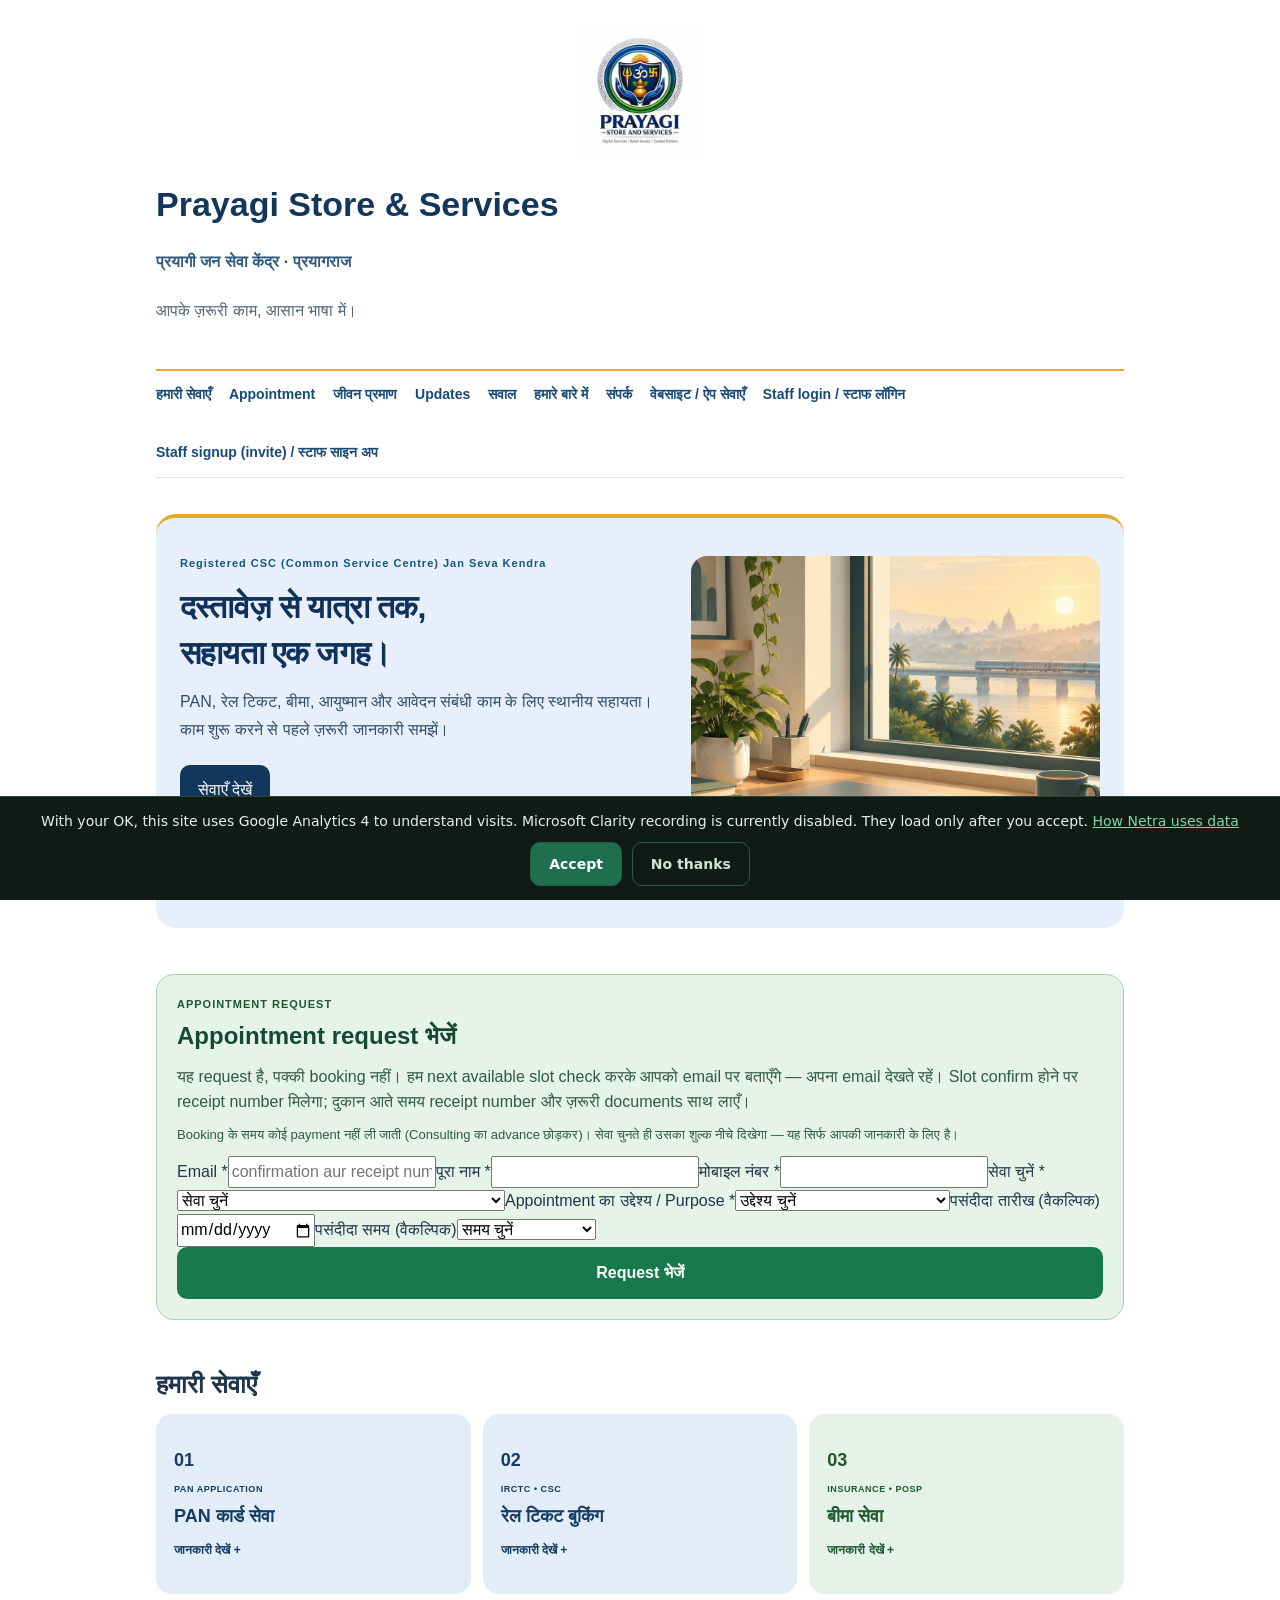
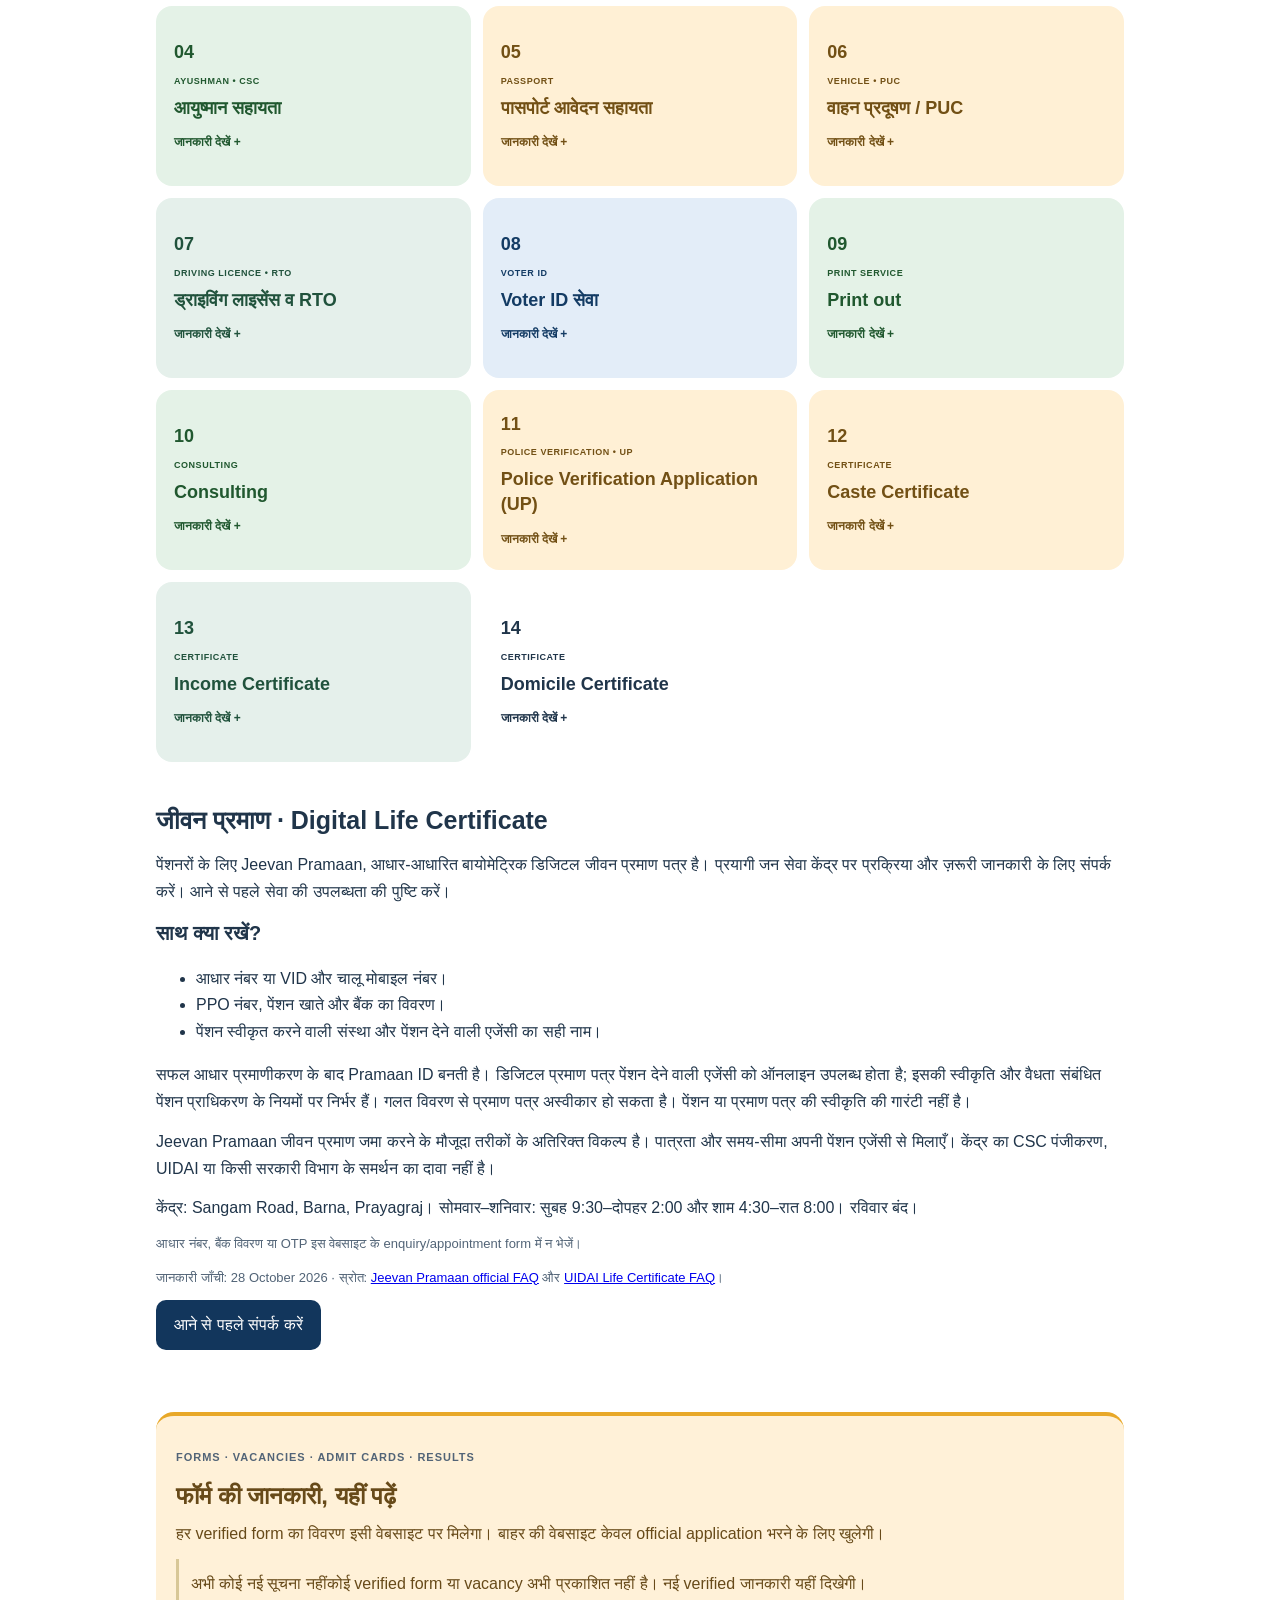
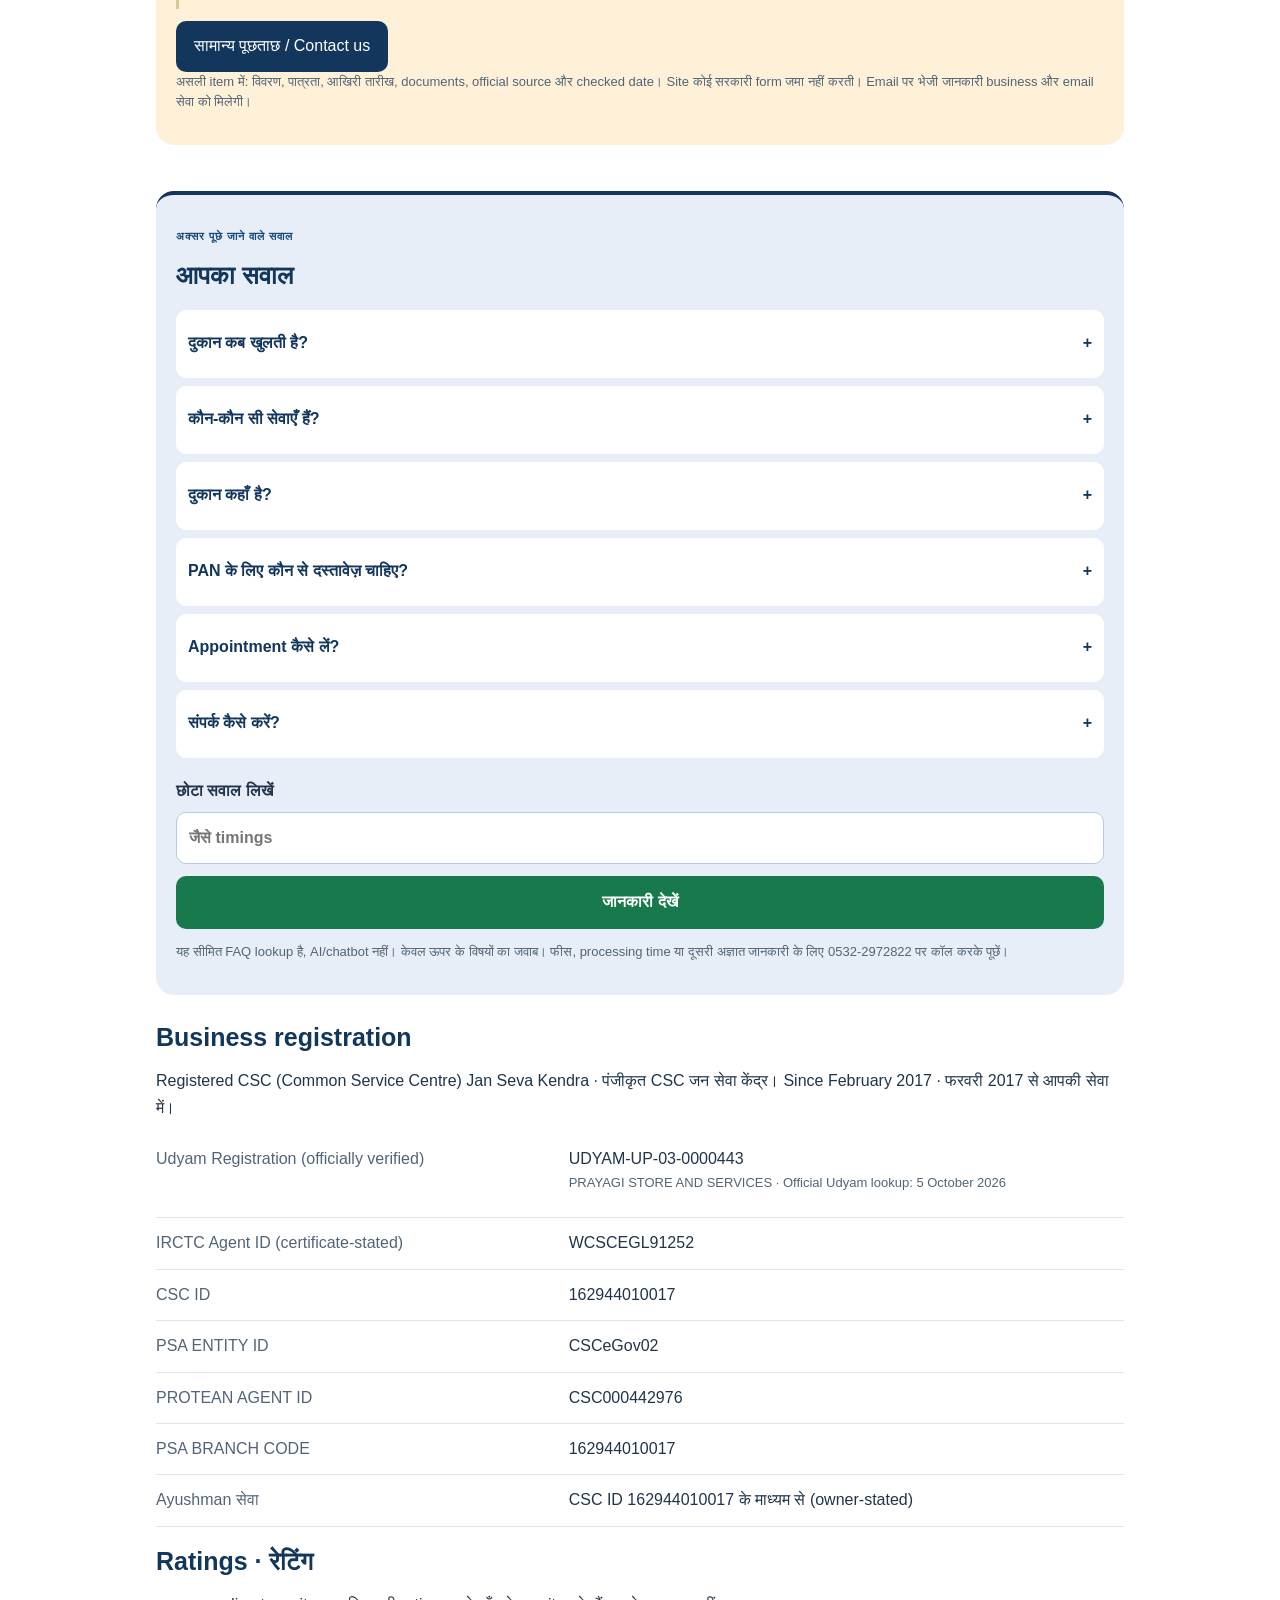
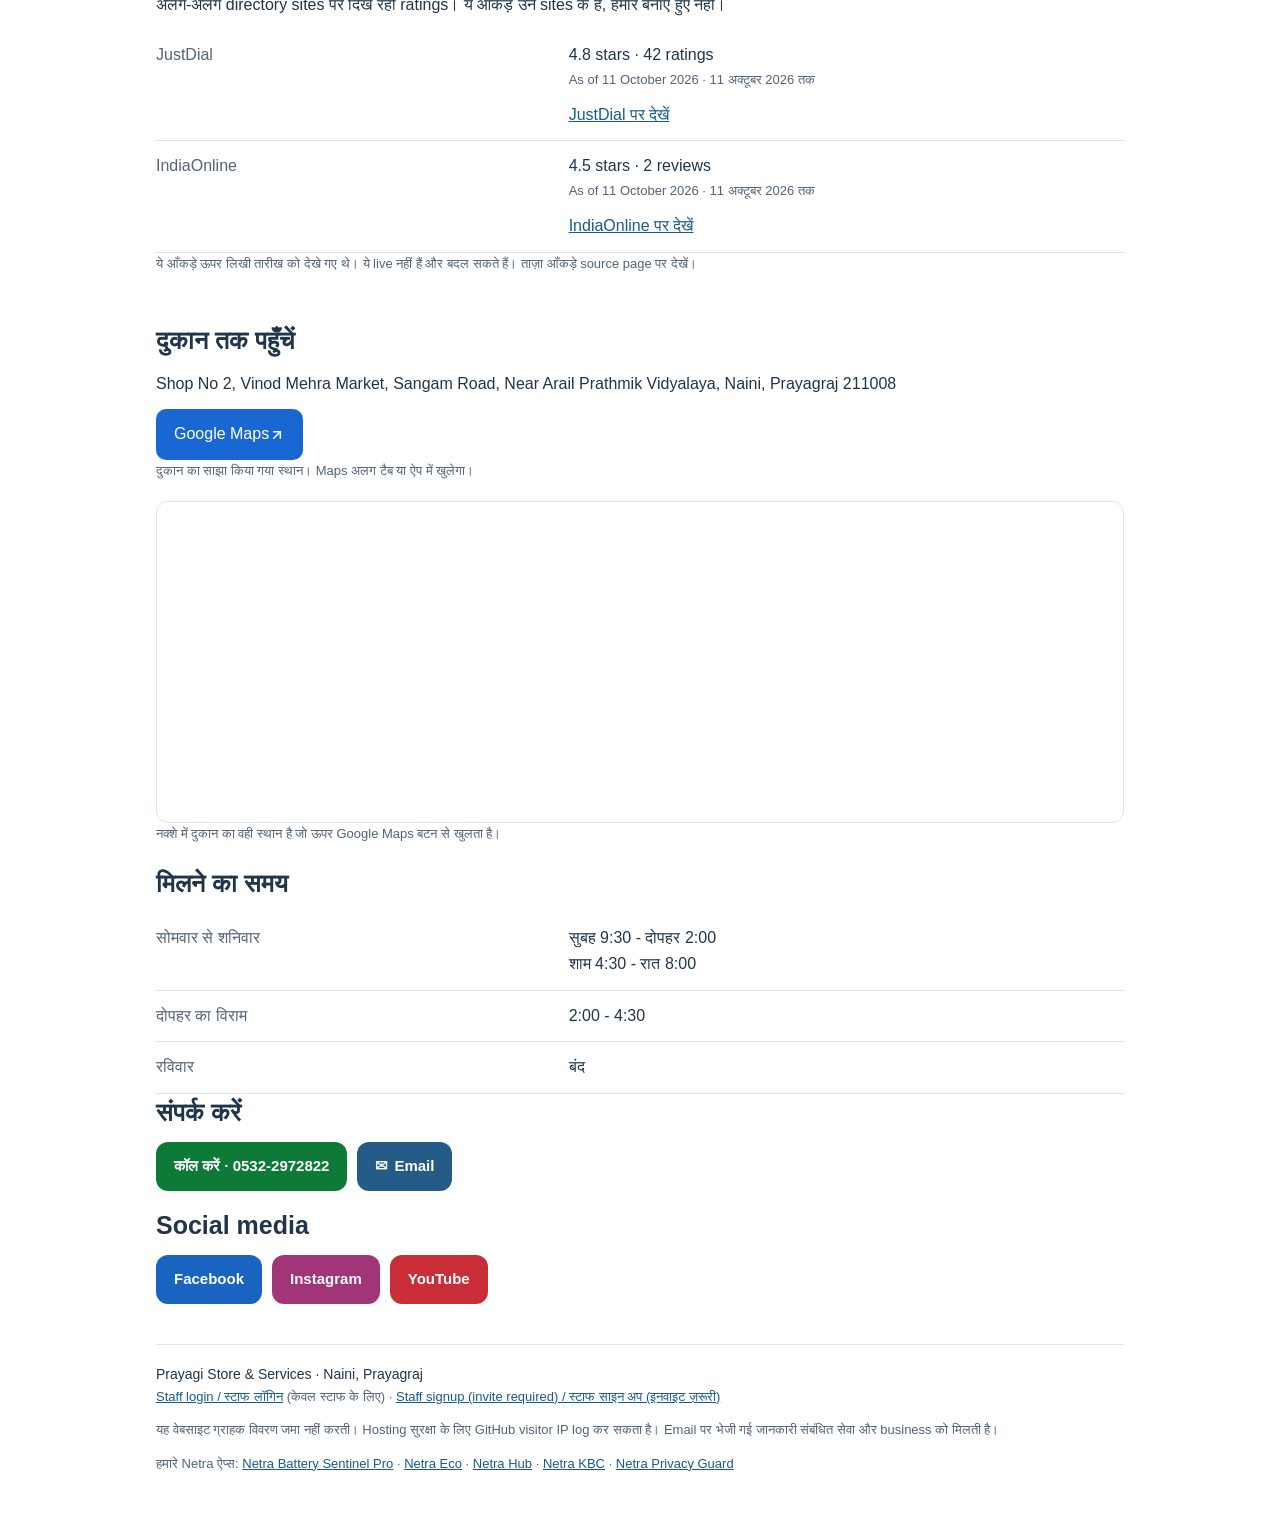
==== commit e067cc07: "Add plain Google Maps embed to shop section (no API key); allow map frames in CSP" ====
--- a/index.html
+++ b/index.html
@@ -1,4 +1,4 @@
-<!DOCTYPE html><html lang="hi"><head><meta charset="utf-8"><meta http-equiv="Content-Security-Policy" content="default-src 'none'; base-uri 'none'; object-src 'none'; script-src 'self' https://www.googletagmanager.com https://www.clarity.ms https://scripts.clarity.ms 'sha256-86F81Zy7B2uKH51pAqqBc4HJvk0wlKgkW6t5VEGzTzo=' 'sha256-YQt3/llrWUERXRYRYka+cNlNDUpbzXOJsg461jwoRqw='; style-src 'self' 'unsafe-inline'; img-src 'self' data: https:; font-src 'self'; media-src 'self'; connect-src 'self' https://script.google.com https://script.googleusercontent.com https://*.google-analytics.com https://clarity.ms https://*.clarity.ms; frame-src https://docs.google.com; form-action https://docs.google.com; upgrade-insecure-requests"><meta name="referrer" content="strict-origin-when-cross-origin"><meta name="viewport" content="width=device-width, initial-scale=1"><title>Prayagi Store &amp; Services | प्रयागी जन सेवा केंद्र</title><meta name="description" content="Naini, Prayagraj में PAN, रेल टिकट, बीमा और डिजिटल सेवाओं की सहायता।"><meta name="theme-color" content="#12365c"><meta name='google-site-verification' content='6j0rgipkCEy4Jbs9om1lA-62OjVJSrMNdxbhM_F-uvM' /><meta property="og:title" content="Prayagi Store &amp; Services | प्रयागी जन सेवा केंद्र"><meta property="og:description" content="Naini, Prayagraj में PAN, रेल टिकट, बीमा और डिजिटल सेवाओं की सहायता।"><meta property="og:type" content="website"><meta property="og:url" content="https://prayagi-store-and-services.github.io/"><meta property="og:image" content="https://prayagi-store-and-services.github.io/assets/logo.jpg"><meta property="og:locale" content="hi_IN"><link rel="icon" href="assets/favicon.png"><style>:root{--ds-page:#fff;--ds-ink:#20354a;--ds-ink-2:#526477;--ds-hairline:#dce5ec;--ds-teal:#187a4c}*{box-sizing:border-box}body{margin:0;background:#edf2f8;font-family:Arial,"Noto Sans Devanagari",sans-serif;color:#20354a;line-height:1.65}main{width:min(1040px,100%);margin:auto;padding:28px 36px;background:white;display:flex;flex-direction:column;gap:24px}h1,h2,h3,p{margin:0 0 12px}h1{font-size:34px;line-height:1.3;color:#12365c}h2{font-size:25px;line-height:1.45}h3{font-size:20px}p{line-height:1.7}.file-header{display:flex;flex-direction:column;gap:8px}.file-fact{font-weight:600;color:#315a7c}.file-intro{color:#526477}.file-group{margin:0 0 16px}.file-caption{font-size:13px;color:#526477;line-height:1.65}.file-facts{display:grid;margin:0}.file-facts>div{display:grid;grid-template-columns:1fr 1.4fr;gap:16px;border-bottom:1px solid #dce5ec;padding:12px 0}dt{color:#526477}dd{margin:0;white-space:pre-line;overflow-wrap:anywhere}.file-closing{border-top:1px solid #dce5ec;padding-top:18px;font-size:14px}.file-callout{border-left:3px solid #d8c797;padding:12px;margin:12px 0}.file-callout-title{font-weight:700}.file-button{display:inline-flex;align-items:center;justify-content:center;padding:12px 18px;background:#12365c;color:white;text-decoration:none;border:0;font:inherit;cursor:pointer}.file-link{color:#165b8c;text-decoration:underline}summary{list-style:none}summary::-webkit-details-marker{display:none}summary:after{content:'+';margin-left:auto;padding-left:10px}details[open]>summary:after{content:'−'}[hidden]{display:none!important}input,select,textarea,button{font:inherit}button:focus-visible,summary:focus-visible,a:focus-visible,input:focus-visible,textarea:focus-visible,select:focus-visible{outline:3px solid #e8a828;outline-offset:3px}a{overflow-wrap:anywhere}#booking,#services,#updates,#faq,#documents,#visit{scroll-margin-top:16px}@media(max-width:700px){main{padding:18px 20px;gap:18px}h1{font-size:27px}h2{font-size:23px}.file-facts>div{grid-template-columns:1fr 1.1fr;gap:10px;font-size:14px}}
+<!DOCTYPE html><html lang="hi"><head><meta charset="utf-8"><meta http-equiv="Content-Security-Policy" content="default-src 'none'; base-uri 'none'; object-src 'none'; script-src 'self' https://www.googletagmanager.com https://www.clarity.ms https://scripts.clarity.ms 'sha256-Z0PyWBclR7O3j2+JYPIzqeXfXd6518qi39j5v4Tx25A=' 'sha256-YQt3/llrWUERXRYRYka+cNlNDUpbzXOJsg461jwoRqw='; style-src 'self' 'unsafe-inline'; img-src 'self' data: https:; font-src 'self'; media-src 'self'; connect-src 'self' https://script.google.com https://script.googleusercontent.com https://*.google-analytics.com https://clarity.ms https://*.clarity.ms; frame-src https://docs.google.com https://www.google.com https://maps.google.com; form-action https://docs.google.com; upgrade-insecure-requests"><meta name="referrer" content="strict-origin-when-cross-origin"><meta name="viewport" content="width=device-width, initial-scale=1"><title>Prayagi Store &amp; Services | प्रयागी जन सेवा केंद्र</title><meta name="description" content="Naini, Prayagraj में PAN, रेल टिकट, बीमा और डिजिटल सेवाओं की सहायता।"><meta name="theme-color" content="#12365c"><meta name='google-site-verification' content='6j0rgipkCEy4Jbs9om1lA-62OjVJSrMNdxbhM_F-uvM' /><meta property="og:title" content="Prayagi Store &amp; Services | प्रयागी जन सेवा केंद्र"><meta property="og:description" content="Naini, Prayagraj में PAN, रेल टिकट, बीमा और डिजिटल सेवाओं की सहायता।"><meta property="og:type" content="website"><meta property="og:url" content="https://prayagi-store-and-services.github.io/"><meta property="og:image" content="https://prayagi-store-and-services.github.io/assets/logo.jpg"><meta property="og:locale" content="hi_IN"><link rel="icon" href="assets/favicon.png"><style>:root{--ds-page:#fff;--ds-ink:#20354a;--ds-ink-2:#526477;--ds-hairline:#dce5ec;--ds-teal:#187a4c}*{box-sizing:border-box}body{margin:0;background:#edf2f8;font-family:Arial,"Noto Sans Devanagari",sans-serif;color:#20354a;line-height:1.65}main{width:min(1040px,100%);margin:auto;padding:28px 36px;background:white;display:flex;flex-direction:column;gap:24px}h1,h2,h3,p{margin:0 0 12px}h1{font-size:34px;line-height:1.3;color:#12365c}h2{font-size:25px;line-height:1.45}h3{font-size:20px}p{line-height:1.7}.file-header{display:flex;flex-direction:column;gap:8px}.file-fact{font-weight:600;color:#315a7c}.file-intro{color:#526477}.file-group{margin:0 0 16px}.file-caption{font-size:13px;color:#526477;line-height:1.65}.file-facts{display:grid;margin:0}.file-facts>div{display:grid;grid-template-columns:1fr 1.4fr;gap:16px;border-bottom:1px solid #dce5ec;padding:12px 0}dt{color:#526477}dd{margin:0;white-space:pre-line;overflow-wrap:anywhere}.file-closing{border-top:1px solid #dce5ec;padding-top:18px;font-size:14px}.file-callout{border-left:3px solid #d8c797;padding:12px;margin:12px 0}.file-callout-title{font-weight:700}.file-button{display:inline-flex;align-items:center;justify-content:center;padding:12px 18px;background:#12365c;color:white;text-decoration:none;border:0;font:inherit;cursor:pointer}.file-link{color:#165b8c;text-decoration:underline}summary{list-style:none}summary::-webkit-details-marker{display:none}summary:after{content:'+';margin-left:auto;padding-left:10px}details[open]>summary:after{content:'−'}[hidden]{display:none!important}input,select,textarea,button{font:inherit}button:focus-visible,summary:focus-visible,a:focus-visible,input:focus-visible,textarea:focus-visible,select:focus-visible{outline:3px solid #e8a828;outline-offset:3px}a{overflow-wrap:anywhere}#booking,#services,#updates,#faq,#documents,#visit{scroll-margin-top:16px}@media(max-width:700px){main{padding:18px 20px;gap:18px}h1{font-size:27px}h2{font-size:23px}.file-facts>div{grid-template-columns:1fr 1.1fr;gap:10px;font-size:14px}}
 html,body,#root{margin:0;min-height:100%}body{background:var(--ds-page)}
 .draft-label{color:var(--ds-ink-2);font-size:11px;letter-spacing:.08em;margin-bottom:20px;font-weight:600}
 .section-nav{display:flex;gap:24px;flex-wrap:wrap;border-top:1px solid var(--ds-hairline);border-bottom:1px solid var(--ds-hairline);margin-top:20px}
@@ -51,9 +51,8 @@
 .drive-panel .request-preview .phone-open{display:flex;justify-content:center;align-items:center;border:0;border-radius:10px;background:#0e7a38;color:#fff;padding:13px 16px;min-height:48px;font:inherit;font-weight:600;text-decoration:none;box-sizing:border-box;margin:10px 0}
 .drive-panel .file-button{background:#0e7a38;color:#fff;border-radius:10px}
 @media(max-width:700px){.drive-panel{margin:16px 0;padding:18px}.drive-video{max-width:100%}}
-.avail-grid{display:grid;grid-template-columns:repeat(auto-fill,minmax(130px,1fr));gap:10px;margin:12px 0}.avail-day{border:1px solid var(--ds-hairline);border-radius:10px;padding:10px;display:flex;flex-direction:column;gap:4px;font-size:13px}.avail-day.is-closed{background:#f3dede}.avail-day.has-booked{background:#fff1d6}.avail-day span{color:var(--ds-ink-2)}</style><style>.consulting-box{border:1px solid var(--ds-hairline);border-radius:12px;padding:16px;margin:12px 0;background:#f7f9fb}.upi-qr{display:block;width:180px;height:auto;margin:8px 0;border-radius:8px}.upi-id{font-size:1.05rem}</style></head><body><main class="file-card" data-width="fluid"><div class="brand-logo"><img alt="Prayagi Store and Services business logo" src="assets/logo.jpg"></div><header class="file-header"><h1 class="file-title">Prayagi Store &amp; Services</h1><p class="file-fact">प्रयागी जन सेवा केंद्र · प्रयागराज</p><p class="file-intro">आपके ज़रूरी काम, आसान भाषा में।</p></header><nav aria-label="Website sections" class="section-nav"><a data-drive href="#voter-drive">Voter Drive</a><a href="#services">हमारी सेवाएँ</a><a href="#booking">Appointment</a><a href="#jeevan-pramaan">जीवन प्रमाण</a><a href="#updates">Updates</a><a href="#faq">सवाल</a><a href="#about">हमारे बारे में</a><a href="#visit">संपर्क</a><a href="/portfolio.html">वेबसाइट / ऐप सेवाएँ</a><a href="/staff/">Staff login / स्टाफ लॉगिन</a><a href="/staff/#first-time">Staff signup (invite) / स्टाफ साइन अप</a></nav><section class="hero"><div class="hero-copy"><span class="eyebrow">Registered CSC (Common Service Centre) Jan Seva Kendra</span><h2>दस्तावेज़ से यात्रा तक,<br>सहायता एक जगह।</h2><p>PAN, रेल टिकट, बीमा, आयुष्मान और आवेदन संबंधी काम के लिए स्थानीय सहायता। काम शुरू करने से पहले ज़रूरी जानकारी समझें।</p><a class="file-button is-compact" href="#services">सेवाएँ देखें</a><p class="file-caption">Appointment request इसी वेबसाइट से भेजी जा सकती है; पुष्टि email पर मिलती है।</p></div><div class="hero-art"><img alt="डिजिटल सेवा केंद्र के विचार को दर्शाता एक चित्र: डेस्क, लैपटॉप और खिड़की के बाहर ट्रेन" src="assets/editorial.png"><p class="file-caption">डिजिटल सेवा का सांकेतिक चित्र, दुकान की वास्तविक फोटो नहीं।</p></div></section><section class="drive-panel" data-drive id="voter-drive"><span class="eyebrow">VOTER ID DRIVE · OCTOBER 2026</span><h2>Voter List से आपका नाम कट गया है?</h2><p>अब देर न करें। Prayagi Store &amp; Services पर Voter ID से जुड़ी विशेष Drive पूरे October 2026 तक चल रही है।</p><video class="drive-video" controls playsinline preload="metadata" poster="assets/voter-id-drive-poster.jpg" src="assets/voter-id-drive.mp4">आपका browser यह video नहीं चला सका। Voter ID Drive: Aadhaar Card और जन्म तारीख का एक प्रमाण लेकर Prayagi Store &amp; Services आएँ। Drive 31 October 2026 तक। Call: 0532-2972822</video><div class="drive-docs"><p><strong>📌 साथ लाएँ:</strong></p><ul><li>Aadhaar Card (अनिवार्य), और</li><li>जन्म तारीख का कोई एक प्रमाण: PAN Card / जन्म प्रमाण पत्र / High School Marksheet</li></ul></div><p>भीड़ से बचने के लिए जल्द से जल्द अपना काम करवाएँ।</p><p><a class="file-button" href="#booking">Drive के लिए appointment request भेजें</a></p><p class="file-caption">नीचे appointment form में सेवा "Voter ID सेवा" चुनें। यह request है, पक्की booking नहीं — slot की confirmation और receipt number आपके email पर भेजा जाएगा। दुकान आते समय receipt number और documents साथ लाएँ।</p><a class="file-button" href="tel:+915322972822" rel="noopener noreferrer">कॉल करें · 0532-2972822</a><p class="file-caption">Drive 31 October 2026 तक है। Voter ID संबंधी काम दुकान पर होता है।</p></section><section class="booking-panel" id="availability" hidden><span class="eyebrow">AVAILABILITY</span><h2>उपलब्धता / Availability</h2><div id="availability-days" class="avail-grid"></div><p class="file-caption" id="availability-note">Loading...</p></section><section class="booking-panel" id="booking"><span class="eyebrow">APPOINTMENT REQUEST</span><h2>Appointment request भेजें</h2><p>यह request है, पक्की booking नहीं। हम next available slot check करके आपको email पर बताएँगे — अपना email देखते रहें। Slot confirm होने पर receipt number मिलेगा; दुकान आते समय receipt number और ज़रूरी documents साथ लाएँ।</p><p class="file-caption">Booking के समय कोई payment नहीं ली जाती (Consulting का advance छोड़कर)। सेवा चुनते ही उसका शुल्क नीचे दिखेगा — यह सिर्फ आपकी जानकारी के लिए है।</p><form id="booking-form" method="POST" action="https://docs.google.com/forms/d/e/1FAIpQLSeECvSKqN_YEMXNi8wYw5C-ciWBncktalBtYKeX6wr2adMUqQ/formResponse" target="hidden-submit"><label>Email *<input type="email" name="entry.1726033934" autocomplete="email" maxlength="80" required placeholder="confirmation aur receipt number इसी पर आएगा"></label><label>पूरा नाम *<input type="text" name="entry.1730561124" autocomplete="name" maxlength="80" pattern=".*\S.*" required></label><label>मोबाइल नंबर *<input autocomplete="tel" inputmode="tel" maxlength="20" name="entry.1074528770" pattern="(?:[0-9]{10}|\+91[0-9]{10}|91[0-9]{10})" required title="10 अंकों का मोबाइल या +91 के साथ 12 अंक" type="tel"></label><label>सेवा चुनें *<select id="booking-service" name="entry.1912405228" required><option selected value="">सेवा चुनें</option><option value="Voter ID सेवा">Voter ID सेवा — ₹50/application</option><option value="PAN कार्ड सेवा">PAN कार्ड सेवा — ₹150</option><option value="रेल टिकट बुकिंग">रेल टिकट बुकिंग — MRP + ₹20</option><option value="बीमा सेवा">बीमा सेवा — कोई extra charge नहीं</option><option>आयुष्मान सहायता</option><option value="पासपोर्ट आवेदन सहायता">पासपोर्ट आवेदन सहायता (normal) — कुल ₹2700</option><option value="वाहन प्रदूषण / PUC">वाहन प्रदूषण / PUC — printed price + ₹10</option><option value="ड्राइविंग लाइसेंस व RTO">ड्राइविंग लाइसेंस व RTO — ₹50-₹200</option><option>अन्य</option><option value="Print out">Print out — ₹10/page, ₹7/sheet F+B</option><option value="Consulting">Consulting — ₹200/30 min (advance ₹50)</option><option value="Police Verification Application (UP)">Police Verification Application (UP) — ₹100</option><option value="Caste Certificate">Caste Certificate — ₹100</option><option value="Income Certificate">Income Certificate — ₹100</option><option value="Domicile Certificate">Domicile Certificate — ₹100</option></select></label><p class="file-caption" hidden id="charge-note"></p><div class="consulting-box" hidden id="consulting-box"><strong>Consulting: advance ₹50 अभी, बाकी दुकान पर</strong><p>Consulting 30 मिनट की होती है, शुल्क ₹200। Request भेजने के बाद advance ₹50 नीचे दिए UPI ID या QR से pay करें; बाकी ₹150 दुकान पर दें। Payment का screenshot prayagijanseva@gmail.com पर email करें — payment verify होने के बाद ही आपका slot confirm होगा।</p><p class="upi-id">UPI ID: <strong>9235939809@okbizaxis</strong> (Prayagi Store And Services)</p><img alt="Google Pay QR — Prayagi Store And Services, UPI ID 9235939809@okbizaxis" class="upi-qr" height="180" src="assets/upi-qr.jpg" width="180"></div><label>Appointment का उद्देश्य / Purpose *<select name="entry.778207140" required><option selected value="">उद्देश्य चुनें</option><option>नया आवेदन / नया काम</option><option>Correction / अपडेट</option><option>Document verification / जाँच</option><option>Consulting / जानकारी</option><option>अन्य</option></select></label><label>पसंदीदा तारीख (वैकल्पिक)<input id="pref-date" type="date"></label><label>पसंदीदा समय (वैकल्पिक)<select name="entry.1681235766"><option selected value="">समय चुनें</option><option>सुबह 9:30-10:30</option><option>सुबह 10:30-11:30</option><option>सुबह 11:30-12:30</option><option>दोपहर 12:30-2:00</option><option>शाम 4:30-5:30</option><option>शाम 5:30-6:30</option><option>शाम 6:30-8:00</option></select></label><input name="fvv" type="hidden" value="1"><input name="pageHistory" type="hidden" value="0"><input name="submissionTimestamp" type="hidden" value="-1"><input name="entry.2123927639_year" type="hidden"><input name="entry.2123927639_month" type="hidden"><input name="entry.2123927639_day" type="hidden"><button class="prepare-button" type="submit">Request भेजें</button></form><div class="request-preview" hidden id="booking-done"><h3>Request submit करने की कोशिश हो गई</h3><p>आपने request submit करने की कोशिश की है। यह page पुष्टि नहीं कर सकता कि request पहुँची या नहीं। Booking तभी मानी जाएगी जब slot confirm होकर आपको receipt number मिले। email देखते रहें। कुछ समय तक email न मिले तो दोबारा form भरने से पहले दुकान पर संपर्क करें, ताकि दो बार booking न बने। Confirm होने पर दुकान आते समय receipt number और ज़रूरी documents साथ लाएँ।</p></div><iframe name="hidden-submit" style="display:none" title="form submission"></iframe></section><div id="services"><section aria-labelledby="grp-visit" class="file-group"><h2 class="file-group-heading" id="grp-visit">हमारी सेवाएँ</h2><div class="services-grid"><article class="service tone-01"><button type="button" aria-controls="service-01" aria-expanded="false" class="service-toggle" data-service="01"><span class="service-number">01</span><span class="eyebrow">PAN APPLICATION</span><span class="service-h3">PAN कार्ड सेवा</span><span class="service-more">जानकारी देखें +</span></button><div class="service-detail" hidden id="service-01"><p>PAN आवेदन, दस्तावेज़ों की जानकारी और आवेदन में सहायता।</p><p class="file-caption"><strong>शुल्क: ₹150 (PAN apply)।</strong></p><p class="file-caption">पहचान, पता और जन्म तारीख का प्रमाण साथ रखें।</p><h4>दस्तावेज़ तैयार रखें</h4><ul><li>पहचान: आधार, वोटर ID, ड्राइविंग लाइसेंस, पासपोर्ट या फोटो वाला राशन कार्ड।</li><li>पता: आधार, वोटर ID, ड्राइविंग लाइसेंस, पासपोर्ट; या बिजली/पानी/गैस बिल या बैंक स्टेटमेंट (3 महीने से पुराने नहीं); या पते वाली पोस्ट ऑफिस पासबुक।</li><li>जन्म तारीख: जन्म तारीख वाला वोटर ID, ड्राइविंग लाइसेंस या पासपोर्ट; 10वीं मार्कशीट/सर्टिफिकेट या जन्म प्रमाण पत्र।</li></ul><p class="file-caption">यह पूरी सूची नहीं। आधार को जन्म तारीख के प्रमाण की सूची में नहीं रखा गया है। 1 अक्टूबर 2023 या बाद जन्मे व्यक्ति के लिए स्रोत जन्म प्रमाण पत्र अनिवार्य बताता है।</p><a href="https://tinpan.proteantech.in/services/pan/documents-form_93-form_94.html" target="_blank" rel="noopener noreferrer">Protean की पूरी सूची देखें</a><div class="document-match"><strong>आने से पहले दस्तावेज़ मिलाएँ</strong><p>नाम, पिता का नाम, जहाँ लागू हो माता का नाम और जन्म तारीख सभी documents में ठीक एक जैसी होनी चाहिए। कोई अंतर हो तो पहले business से पूछें।</p><p class="file-caption">दुकान की तैयारी सलाह। संवेदनशील documents इस website form में न डालें।</p></div></div></article><article class="service tone-02"><button type="button" aria-controls="service-02" aria-expanded="false" class="service-toggle" data-service="02"><span class="service-number">02</span><span class="eyebrow">IRCTC • CSC</span><span class="service-h3">रेल टिकट बुकिंग</span><span class="service-more">जानकारी देखें +</span></button><div class="service-detail" hidden id="service-02"><p>CSC के माध्यम से IRCTC रेल ई-टिकट बुकिंग सेवा।</p><p class="file-caption">दस्तावेज़ सूची: Unavailable — दुकान पर पूछें।</p><p class="file-caption"><strong>शुल्क: ticket के MRP के अलावा ₹20 extra।</strong></p><p class="file-caption">उपलब्धता और लागू बुकिंग नियमों के अनुसार।</p><div class="document-match"><strong>आने से पहले दस्तावेज़ मिलाएँ</strong><p>नाम, पिता का नाम, जहाँ लागू हो माता का नाम और जन्म तारीख सभी documents में ठीक एक जैसी होनी चाहिए। कोई अंतर हो तो पहले business से पूछें।</p><p class="file-caption">दुकान की तैयारी सलाह। संवेदनशील documents इस website form में न डालें।</p></div></div></article><article class="service tone-03"><button type="button" aria-controls="service-03" aria-expanded="false" class="service-toggle" data-service="03"><span class="service-number">03</span><span class="eyebrow">INSURANCE • POSP</span><span class="service-h3">बीमा सेवा</span><span class="service-more">जानकारी देखें +</span></button><div class="service-detail" hidden id="service-03"><p>Turtlemint POSP के माध्यम से जीवन, स्वास्थ्य और वाहन सहित गैर-जीवन बीमा की जानकारी और सहायता।</p><p class="file-caption"><strong>शुल्क: कोई extra charge नहीं।</strong></p><p class="file-caption">पॉलिसी की शर्तें और कवरेज देखकर विकल्प चुनें।</p><h4>वाहन बीमा: किस प्रकार की policy?</h4><label class="insurance-choice">Policy चुनें<select data-insurance-choice><option value="">प्रकार चुनें</option><option value="third">Third-party</option><option value="comprehensive">Comprehensive</option></select></label><div data-insurance-docs hidden><h4>दुकान की तैयारी सूची (owner-stated)</h4><ul><li>वाहन की RC</li><li>वाहन मालिक का आधार कार्ड</li><li>वाहन मालिक का PAN कार्ड</li><li>एक फोटो की आवश्यकता हो सकती है</li><li data-previous-policy hidden>पिछली insurance policy</li></ul><p class="file-caption">ये documents माँगे जा सकते हैं; पक्का नहीं कि हर document माँगा जाएगा। Insurer और policy के अनुसार सूची बदल सकती है। पहले पुष्टि करें।</p></div><div class="document-match"><strong>आने से पहले दस्तावेज़ मिलाएँ</strong><p>नाम, पिता का नाम, जहाँ लागू हो माता का नाम और जन्म तारीख सभी documents में ठीक एक जैसी होनी चाहिए। कोई अंतर हो तो पहले business से पूछें।</p><p class="file-caption">दुकान की तैयारी सलाह। संवेदनशील documents इस website form में न डालें।</p></div></div></article><article class="service tone-04"><button type="button" aria-controls="service-04" aria-expanded="false" class="service-toggle" data-service="04"><span class="service-number">04</span><span class="eyebrow">AYUSHMAN • CSC</span><span class="service-h3">आयुष्मान सहायता</span><span class="service-more">जानकारी देखें +</span></button><div class="service-detail" hidden id="service-04"><p>CSC के माध्यम से आयुष्मान संबंधी सेवा और प्रक्रिया में सहायता।</p><p class="file-caption">दस्तावेज़ सूची: Unavailable — दुकान पर पूछें।</p><p class="file-caption"><strong>शुल्क: दुकान पर पूछें।</strong></p><p class="file-caption">लागू पात्रता और दस्तावेज़ों के अनुसार।</p><h4>Eligibility check के लिए साथ लाएँ</h4><p>दुकान की तैयारी सूची (owner-stated): आधार कार्ड या राशन कार्ड में से कम से कम एक document लाना ज़रूरी है। Eligibility मिलने की गारंटी नहीं; जाँच के बाद बताया जाएगा।</p><div class="document-match"><strong>आने से पहले दस्तावेज़ मिलाएँ</strong><p>नाम, पिता का नाम, जहाँ लागू हो माता का नाम और जन्म तारीख सभी documents में ठीक एक जैसी होनी चाहिए। कोई अंतर हो तो पहले business से पूछें।</p><p class="file-caption">दुकान की तैयारी सलाह। संवेदनशील documents इस website form में न डालें।</p></div></div></article><article class="service tone-05"><button type="button" aria-controls="service-05" aria-expanded="false" class="service-toggle" data-service="05"><span class="service-number">05</span><span class="eyebrow">PASSPORT</span><span class="service-h3">पासपोर्ट आवेदन सहायता</span><span class="service-more">जानकारी देखें +</span></button><div class="service-detail" hidden id="service-05"><p>पासपोर्ट सेवा की सुविधा और आवेदन प्रक्रिया में सहायता उपलब्ध है।</p><p class="file-caption">दस्तावेज़ सूची: Unavailable — दुकान पर पूछें।</p><p class="file-caption"><strong>शुल्क: कुल ₹2700 (normal application; इसमें ₹2500 government fees शामिल है; tatkal नहीं)।</strong></p><p class="file-caption">सरकारी प्रक्रिया और आवश्यक दस्तावेज़ लागू होंगे।</p><h4>दुकान की तैयारी सूची (owner-stated)</h4><p>दुकान ने नीचे की तैयारी सूची दी है। इसे सरकारी अनिवार्य सूची न मानें। आवेदन से पहले अपनी category के लिए Passport Seva Document Advisor और दुकान से पुष्टि करें।</p><ul><li>दुकान की सलाह: आने से पहले नया e-Aadhaar download करें, 15 दिन से पुराना न हो। बाद में update हुए आधार की पुरानी copy से आवेदन में mismatch हो सकता है। यह दुकान की तैयारी सलाह है, सरकारी 15-day rule नहीं।</li><li>एक फोटो। PSK/POPSK में photo की आवश्यकता नहीं बताई गई है; दुकान की सहायता के लिए पहले पूछें।</li><li>Non-ECR के लिए High School या उससे ऊपर की marksheet/pass certificate, यदि शिक्षा के आधार पर category चुन रहे हों। अन्य Non-ECR categories भी हैं।</li><li>ECR में apply करने पर दुकान की सूची में marksheet नहीं माँगी गई है; अपने case की पुष्टि करें।</li><li>Voter ID: optional।</li><li>PAN: दुकान ने साथ लाना ज़रूरी बताया है, लेकिन Passport Seva booklet में PAN "if available" है।</li><li>एक family member की details। Form में माँगी गई family details अलग से जाँचें।</li><li>एक emergency contact: दुकान ने non-blood relation बताया है। सरकारी booklet में ऐसा restriction नहीं मिला; पहले पुष्टि करें।</li></ul><p class="file-caption">Official guidance: address, जन्म तारीख और लागू Non-ECR proof case के अनुसार चाहिए। Matriculation केवल एक Non-ECR eligibility route है, सबके लिए नहीं।</p><a href="https://passportindia.gov.in/AppOnlineProject/docAdvisor/attachmentAdvFreshInp" target="_blank" rel="noopener noreferrer">Passport Seva Document Advisor</a><div class="document-match"><strong>आने से पहले दस्तावेज़ मिलाएँ</strong><p>नाम, पिता का नाम, जहाँ लागू हो माता का नाम और जन्म तारीख सभी documents में ठीक एक जैसी होनी चाहिए। कोई अंतर हो तो पहले business से पूछें।</p><p class="file-caption">दुकान की तैयारी सलाह। संवेदनशील documents इस website form में न डालें।</p></div></div></article><article class="service tone-06"><button type="button" aria-controls="service-06" aria-expanded="false" class="service-toggle" data-service="06"><span class="service-number">06</span><span class="eyebrow">VEHICLE • PUC</span><span class="service-h3">वाहन प्रदूषण / PUC</span><span class="service-more">जानकारी देखें +</span></button><div class="service-detail" hidden id="service-06"><p>वाहन के प्रदूषण प्रमाण पत्र संबंधी सहायता उपलब्ध है।</p><p class="file-caption">दस्तावेज़ सूची: Unavailable — दुकान पर पूछें।</p><p class="file-caption"><strong>शुल्क: printed price के अलावा ₹10 अतिरिक्त।</strong></p><p class="file-caption">वाहन और लागू प्रक्रिया की जानकारी लेकर संपर्क करें।</p><div class="document-match"><strong>आने से पहले दस्तावेज़ मिलाएँ</strong><p>नाम, पिता का नाम, जहाँ लागू हो माता का नाम और जन्म तारीख सभी documents में ठीक एक जैसी होनी चाहिए। कोई अंतर हो तो पहले business से पूछें।</p><p class="file-caption">दुकान की तैयारी सलाह। संवेदनशील documents इस website form में न डालें।</p></div></div></article><article class="service tone-07"><button type="button" aria-controls="service-07" aria-expanded="false" class="service-toggle" data-service="07"><span class="service-number">07</span><span class="eyebrow">DRIVING LICENCE • RTO</span><span class="service-h3">ड्राइविंग लाइसेंस व RTO</span><span class="service-more">जानकारी देखें +</span></button><div class="service-detail" hidden id="service-07"><p>ड्राइविंग लाइसेंस बनवाने और अधिकांश RTO-संबंधी काम में सहायता।</p><p class="file-caption">दस्तावेज़ सूची: Unavailable — दुकान पर पूछें।</p><p class="file-caption"><strong>शुल्क: ₹50 से ₹200 तक (government fees अलग; काम की जटिलता के अनुसार)।</strong></p><p class="file-caption">अपने काम का विवरण बताकर उपलब्ध सुविधा पूछें।</p><div class="document-match"><strong>आने से पहले दस्तावेज़ मिलाएँ</strong><p>नाम, पिता का नाम, जहाँ लागू हो माता का नाम और जन्म तारीख सभी documents में ठीक एक जैसी होनी चाहिए। कोई अंतर हो तो पहले business से पूछें।</p><p class="file-caption">दुकान की तैयारी सलाह। संवेदनशील documents इस website form में न डालें।</p></div></div></article><article class="service tone-01"><button type="button" aria-controls="service-08" aria-expanded="false" class="service-toggle" data-service="08"><span class="service-number">08</span><span class="eyebrow">VOTER ID</span><span class="service-h3">Voter ID सेवा</span><span class="service-more">जानकारी देखें +</span></button><div class="service-detail" hidden id="service-08"><p>Voter ID से जुड़े कामों में सहायता। Voter List से नाम कटने समेत Voter ID संबंधी काम दुकान पर करवाएँ।</p><p class="file-caption"><strong>शुल्क: ₹50 प्रति application।</strong></p><p class="file-caption">October 2026 में Voter ID Drive चल रही है। <a data-drive href="#voter-drive">Drive की जानकारी और appointment request</a></p><h4>साथ लाएँ</h4><ul><li>Aadhaar Card (अनिवार्य), और</li><li>जन्म तारीख का कोई एक प्रमाण: PAN Card / जन्म प्रमाण पत्र / High School Marksheet</li></ul><p class="file-caption">यह सूची दुकान की Drive सूचना से है। Voter ID के नियम बदल सकते हैं; आने से पहले दुकान से पुष्टि करें।</p><div class="document-match"><strong>आने से पहले दस्तावेज़ मिलाएँ</strong><p>नाम, पिता का नाम, जहाँ लागू हो माता का नाम और जन्म तारीख सभी documents में ठीक एक जैसी होनी चाहिए। कोई अंतर हो तो पहले business से पूछें।</p><p class="file-caption">दुकान की तैयारी सलाह। संवेदनशील documents इस website form में न डालें।</p></div></div></article><article class="service tone-03"><button type="button" aria-controls="service-09" aria-expanded="false" class="service-toggle" data-service="09"><span class="service-number">09</span><span class="eyebrow">PRINT SERVICE</span><span class="service-h3">Print out</span><span class="service-more">जानकारी देखें +</span></button><div class="service-detail" hidden id="service-09"><p>Document, PDF और photo की printing।</p><p class="file-caption"><strong>शुल्क: Black &amp; White ₹10 प्रति पेज; Front+Back ₹7 प्रति शीट (2 sheet = ₹14, 3 = ₹21); एक तरफा ₹10 प्रति पेज।</strong></p><p class="file-caption">Print करवाने के लिए document/PDF/photo दुकान पर लाएँ या email से भेजने की जानकारी 0532-2972822 पर पूछें।</p></div></article><article class="service tone-04"><button type="button" aria-controls="service-10" aria-expanded="false" class="service-toggle" data-service="10"><span class="service-number">10</span><span class="eyebrow">CONSULTING</span><span class="service-h3">Consulting</span><span class="service-more">जानकारी देखें +</span></button><div class="service-detail" hidden id="service-10"><p>काम, दस्तावेज़ या प्रक्रिया पर 30 मिनट की व्यक्तिगत consulting।</p><p class="file-caption"><strong>शुल्क: ₹200 / 30 मिनट — advance ₹50, बाकी ₹150 दुकान पर।</strong></p><p class="file-caption">Advance की payment verify होने पर ही slot confirm होता है।</p></div></article><article class="service tone-05"><button type="button" aria-controls="service-11" aria-expanded="false" class="service-toggle" data-service="11"><span class="service-number">11</span><span class="eyebrow">POLICE VERIFICATION • UP</span><span class="service-h3">Police Verification Application (UP)</span><span class="service-more">जानकारी देखें +</span></button><div class="service-detail" hidden id="service-11"><p>उत्तर प्रदेश के Police Verification का आवेदन भरने में सहायता उपलब्ध है।</p><p class="file-caption">दस्तावेज़ सूची: Unavailable — दुकान पर पूछें।</p><p class="file-caption"><strong>शुल्क: ₹100।</strong></p><p class="file-caption">Appointment form में सेवा "Police Verification Application (UP)" चुनें। यह request है, पक्की booking नहीं। संवेदनशील documents इस website form में न डालें।</p></div></article><article class="service tone-06"><button type="button" aria-controls="service-12" aria-expanded="false" class="service-toggle" data-service="12"><span class="service-number">12</span><span class="eyebrow">CERTIFICATE</span><span class="service-h3">Caste Certificate</span><span class="service-more">जानकारी देखें +</span></button><div class="service-detail" hidden id="service-12"><p>Caste Certificate के आवेदन में सहायता उपलब्ध है।</p><p class="file-caption">दस्तावेज़ सूची: Unavailable — दुकान पर पूछें।</p><p class="file-caption"><strong>शुल्क: ₹100।</strong></p><p class="file-caption">Appointment form में सेवा "Caste Certificate" चुनें। यह request है, पक्की booking नहीं। संवेदनशील documents इस website form में न डालें।</p></div></article><article class="service tone-07"><button type="button" aria-controls="service-13" aria-expanded="false" class="service-toggle" data-service="13"><span class="service-number">13</span><span class="eyebrow">CERTIFICATE</span><span class="service-h3">Income Certificate</span><span class="service-more">जानकारी देखें +</span></button><div class="service-detail" hidden id="service-13"><p>Income Certificate के आवेदन में सहायता उपलब्ध है।</p><p class="file-caption">दस्तावेज़ सूची: Unavailable — दुकान पर पूछें।</p><p class="file-caption"><strong>शुल्क: ₹100।</strong></p><p class="file-caption">Appointment form में सेवा "Income Certificate" चुनें। यह request है, पक्की booking नहीं। संवेदनशील documents इस website form में न डालें।</p></div></article><article class="service tone-08"><button type="button" aria-controls="service-14" aria-expanded="false" class="service-toggle" data-service="14"><span class="service-number">14</span><span class="eyebrow">CERTIFICATE</span><span class="service-h3">Domicile Certificate</span><span class="service-more">जानकारी देखें +</span></button><div class="service-detail" hidden id="service-14"><p>Domicile Certificate के आवेदन में सहायता उपलब्ध है।</p><p class="file-caption">दस्तावेज़ सूची: Unavailable — दुकान पर पूछें।</p><p class="file-caption"><strong>शुल्क: ₹100।</strong></p><p class="file-caption">Appointment form में सेवा "Domicile Certificate" चुनें। यह request है, पक्की booking नहीं। संवेदनशील documents इस website form में न डालें।</p></div></article></div></section></div><section class="file-group" id="jeevan-pramaan" aria-labelledby="jeevan-pramaan-h"><h2 id="jeevan-pramaan-h">जीवन प्रमाण · Digital Life Certificate</h2><p class="file-p">पेंशनरों के लिए Jeevan Pramaan, आधार-आधारित बायोमेट्रिक डिजिटल जीवन प्रमाण पत्र है। प्रयागी जन सेवा केंद्र पर प्रक्रिया और ज़रूरी जानकारी के लिए संपर्क करें। आने से पहले सेवा की उपलब्धता की पुष्टि करें।</p><h3>साथ क्या रखें?</h3><ul><li>आधार नंबर या VID और चालू मोबाइल नंबर।</li><li>PPO नंबर, पेंशन खाते और बैंक का विवरण।</li><li>पेंशन स्वीकृत करने वाली संस्था और पेंशन देने वाली एजेंसी का सही नाम।</li></ul><p class="file-p">सफल आधार प्रमाणीकरण के बाद Pramaan ID बनती है। डिजिटल प्रमाण पत्र पेंशन देने वाली एजेंसी को ऑनलाइन उपलब्ध होता है; इसकी स्वीकृति और वैधता संबंधित पेंशन प्राधिकरण के नियमों पर निर्भर हैं। गलत विवरण से प्रमाण पत्र अस्वीकार हो सकता है। पेंशन या प्रमाण पत्र की स्वीकृति की गारंटी नहीं है।</p><p class="file-p">Jeevan Pramaan जीवन प्रमाण जमा करने के मौजूदा तरीकों के अतिरिक्त विकल्प है। पात्रता और समय-सीमा अपनी पेंशन एजेंसी से मिलाएँ। केंद्र का CSC पंजीकरण, UIDAI या किसी सरकारी विभाग के समर्थन का दावा नहीं है।</p><p class="file-p">केंद्र: Sangam Road, Barna, Prayagraj। सोमवार–शनिवार: सुबह 9:30–दोपहर 2:00 और शाम 4:30–रात 8:00। रविवार बंद।</p><p class="file-caption">आधार नंबर, बैंक विवरण या OTP इस वेबसाइट के enquiry/appointment form में न भेजें।</p><p class="file-caption">जानकारी जाँची: 28 October 2026 · स्रोत: <a href="https://jeevanpramaan.gov.in/v1.0/misc/faq" target="_blank" rel="noopener noreferrer">Jeevan Pramaan official FAQ</a> और <a href="https://uidai.gov.in/images/FAQs_Digital_Life_Certificate.pdf" target="_blank" rel="noopener noreferrer">UIDAI Life Certificate FAQ</a>।</p><a class="file-button is-compact" href="#visit">आने से पहले संपर्क करें</a></section><section class="updates-panel" id="updates"><span class="eyebrow">FORMS · VACANCIES · ADMIT CARDS · RESULTS</span><h2>फॉर्म की जानकारी, यहीं पढ़ें</h2><p>हर verified form का विवरण इसी वेबसाइट पर मिलेगा। बाहर की वेबसाइट केवल official application भरने के लिए खुलेगी।</p><div class="file-callout file-bar" data-tone="note"><span class="file-strong">अभी कोई नई सूचना नहीं</span><span>कोई verified form या vacancy अभी प्रकाशित नहीं है। नई verified जानकारी यहीं दिखेगी।</span></div><a class="file-button is-compact" href="#booking">सामान्य पूछताछ / Contact us</a><p class="file-caption">असली item में: विवरण, पात्रता, आखिरी तारीख, documents, official source और checked date। Site कोई सरकारी form जमा नहीं करती। Email पर भेजी जानकारी business और email सेवा को मिलेगी।</p></section><section class="faq-panel" id="faq"><span class="eyebrow">अक्सर पूछे जाने वाले सवाल</span><h2>आपका सवाल</h2><details><summary aria-label="दुकान कब खुलती है? - जवाब खोलें">दुकान कब खुलती है?</summary><p>सोमवार से शनिवार: सुबह 9:30 से दोपहर 2:00 और शाम 4:30 से रात 8:00। दोपहर 2:00 से 4:30 विराम। रविवार बंद।</p></details><details><summary aria-label="कौन-कौन सी सेवाएँ हैं? - जवाब खोलें">कौन-कौन सी सेवाएँ हैं?</summary><p>PAN, CSC रेल टिकट, बीमा, आयुष्मान सहायता, पासपोर्ट आवेदन सहायता, वाहन प्रदूषण/PUC संबंधी सहायता, ड्राइविंग लाइसेंस और RTO संबंधी सहायता।</p></details><details><summary aria-label="दुकान कहाँ है? - जवाब खोलें">दुकान कहाँ है?</summary><p>Shop No 2, Vinod Mehra Market, Sangam Road, Near Arail Prathmik Vidyalaya, Naini, Prayagraj 211008। संपर्क सेक्शन का Google Maps बटन owner की साझा की गई shop location खोलता है।</p></details><details><summary aria-label="PAN के लिए कौन से दस्तावेज़ चाहिए? - जवाब खोलें">PAN के लिए कौन से दस्तावेज़ चाहिए?</summary><p>पहचान, पता और जन्म तारीख का प्रमाण तैयार रखें। ऊपर सेवाएँ सेक्शन में "PAN कार्ड सेवा" खोलें — वहीं दस्तावेज़ों की सूची और Protean की पूरी सूची का link है। आवेदन से पहले पूरी सूची जाँचें।</p></details><details><summary aria-label="Appointment कैसे लें? - जवाब खोलें">Appointment कैसे लें?</summary><p>ऊपर appointment request form में email, नाम, मोबाइल, सेवा और काम का उद्देश्य भरकर request भेजें। हम next available slot check करके आपको email पर बताएँगे — अपना email देखते रहें। Slot confirm होने पर receipt number मिलेगा; दुकान आते समय receipt number और ज़रूरी documents साथ लाएँ।</p></details><details><summary aria-label="संपर्क कैसे करें? - जवाब खोलें">संपर्क कैसे करें?</summary><p>0532-2972822 पर कॉल करके business से बात करें। Email बटन आपके mail app में business email खोलता है। Facebook, Instagram और YouTube links संपर्क सेक्शन में हैं।</p></details><form data-form="faq"><label>छोटा सवाल लिखें<input type="text" maxlength="250" placeholder="जैसे timings" required value=""></label><button class="prepare-button" type="submit">जानकारी देखें</button></form><p class="file-caption">यह सीमित FAQ lookup है, AI/chatbot नहीं। केवल ऊपर के विषयों का जवाब। फीस, processing time या दूसरी अज्ञात जानकारी के लिए 0532-2972822 पर कॉल करके पूछें।</p><div class="faq-answer" hidden role="status"></div></section><div id="about"><section class="file-group"><h2>Business registration</h2><p class="file-p">Registered CSC (Common Service Centre) Jan Seva Kendra · पंजीकृत CSC जन सेवा केंद्र। Since February 2017 · फरवरी 2017 से आपकी सेवा में।</p><dl class="file-facts"><div><dt>Udyam Registration (officially verified)</dt><dd>UDYAM-UP-03-0000443<p class="file-caption">PRAYAGI STORE AND SERVICES · Official Udyam lookup: 5 October 2026</p></dd></div><div><dt>IRCTC Agent ID (certificate-stated)</dt><dd>WCSCEGL91252</dd></div><div><dt>CSC ID</dt><dd>162944010017</dd></div><div><dt>PSA ENTITY ID</dt><dd>CSCeGov02</dd></div><div><dt>PROTEAN AGENT ID</dt><dd>CSC000442976</dd></div><div><dt>PSA BRANCH CODE</dt><dd>162944010017</dd></div><div><dt>Ayushman सेवा</dt><dd>CSC ID 162944010017 के माध्यम से (owner-stated)</dd></div></dl></section><section aria-labelledby="ratings-h" class="file-group" id="ratings"><h2 id="ratings-h">Ratings · रेटिंग</h2><p class="file-p">अलग-अलग directory sites पर दिख रही ratings। ये आँकड़े उन sites के हैं, हमारे बनाए हुए नहीं।</p><dl class="file-facts"><div><dt>JustDial</dt><dd>4.8 stars · 42 ratings<p class="file-caption">As of 11 October 2026 · 11 अक्टूबर 2026 तक</p><a class="file-link" href="https://www.justdial.com/Allahabad/Prayagi-Store-and-Services-In-Front-Of-Arail-Primary-Prathmik-School-Naini/0532PX532-X532-231106104100-E4X3_BZDET" rel="noopener noreferrer" target="_blank">JustDial पर देखें</a></dd></div><div><dt>IndiaOnline</dt><dd>4.5 stars · 2 reviews<p class="file-caption">As of 11 October 2026 · 11 अक्टूबर 2026 तक</p><a class="file-link" href="https://www.indiaonline.in/prayagraj/business/prayagi-store-and-services-66772" rel="noopener noreferrer" target="_blank">IndiaOnline पर देखें</a></dd></div></dl><p class="file-caption">ये आँकड़े ऊपर लिखी तारीख को देखे गए थे। ये live नहीं हैं और बदल सकते हैं। ताज़ा आँकड़े source page पर देखें।</p></section></div><div id="visit"><section aria-labelledby="grp-services" class="file-group"><h2 class="file-group-heading" id="grp-services">दुकान तक पहुँचें</h2><p class="file-p">Shop No 2, Vinod Mehra Market, Sangam Road, Near Arail Prathmik Vidyalaya, Naini, Prayagraj 211008</p><a class="file-button" data-variant="primary" href="https://www.google.com/maps/search/?api=1&amp;query=25.416621%2C81.878152" rel="noopener noreferrer" target="_blank"><span>Google Maps</span><svg aria-hidden="true" class="lucide lucide-arrow-up-right" fill="none" height="16" stroke="currentColor" stroke-linecap="round" stroke-linejoin="round" stroke-width="2.25" viewbox="0 0 24 24" width="16" xmlns="http://www.w3.org/2000/svg"><path d="M7 7h10v10"></path><path d="M7 17 17 7"></path></svg></a><p class="file-caption">दुकान का साझा किया गया स्थान। Maps अलग टैब या ऐप में खुलेगा।</p></section><section aria-labelledby="grp-booking" class="file-group"><h2 class="file-group-heading" id="grp-booking">मिलने का समय</h2><dl class="file-facts"><div><dt>सोमवार से शनिवार</dt><dd>सुबह 9:30 - दोपहर 2:00
+.avail-grid{display:grid;grid-template-columns:repeat(auto-fill,minmax(130px,1fr));gap:10px;margin:12px 0}.avail-day{border:1px solid var(--ds-hairline);border-radius:10px;padding:10px;display:flex;flex-direction:column;gap:4px;font-size:13px}.avail-day.is-closed{background:#f3dede}.avail-day.has-booked{background:#fff1d6}.avail-day span{color:var(--ds-ink-2)}</style><style>.consulting-box{border:1px solid var(--ds-hairline);border-radius:12px;padding:16px;margin:12px 0;background:#f7f9fb}.upi-qr{display:block;width:180px;height:auto;margin:8px 0;border-radius:8px}.upi-id{font-size:1.05rem}</style></head><body><main class="file-card" data-width="fluid"><div class="brand-logo"><img alt="Prayagi Store and Services business logo" src="assets/logo.jpg"></div><header class="file-header"><h1 class="file-title">Prayagi Store &amp; Services</h1><p class="file-fact">प्रयागी जन सेवा केंद्र · प्रयागराज</p><p class="file-intro">आपके ज़रूरी काम, आसान भाषा में।</p></header><nav aria-label="Website sections" class="section-nav"><a href="#services">हमारी सेवाएँ</a><a href="#booking">Appointment</a><a href="#jeevan-pramaan">जीवन प्रमाण</a><a href="#updates">Updates</a><a href="#faq">सवाल</a><a href="#about">हमारे बारे में</a><a href="#visit">संपर्क</a><a href="/portfolio.html">वेबसाइट / ऐप सेवाएँ</a><a href="/staff/">Staff login / स्टाफ लॉगिन</a><a href="/staff/#first-time">Staff signup (invite) / स्टाफ साइन अप</a></nav><section class="hero"><div class="hero-copy"><span class="eyebrow">Registered CSC (Common Service Centre) Jan Seva Kendra</span><h2>दस्तावेज़ से यात्रा तक,<br>सहायता एक जगह।</h2><p>PAN, रेल टिकट, बीमा, आयुष्मान और आवेदन संबंधी काम के लिए स्थानीय सहायता। काम शुरू करने से पहले ज़रूरी जानकारी समझें।</p><a class="file-button is-compact" href="#services">सेवाएँ देखें</a><p class="file-caption">Appointment request इसी वेबसाइट से भेजी जा सकती है; पुष्टि email पर मिलती है।</p></div><div class="hero-art"><img alt="डिजिटल सेवा केंद्र के विचार को दर्शाता एक चित्र: डेस्क, लैपटॉप और खिड़की के बाहर ट्रेन" src="assets/editorial.png"><p class="file-caption">डिजिटल सेवा का सांकेतिक चित्र, दुकान की वास्तविक फोटो नहीं।</p></div></section><section class="booking-panel" id="availability" hidden><span class="eyebrow">AVAILABILITY</span><h2>उपलब्धता / Availability</h2><div id="availability-days" class="avail-grid"></div><p class="file-caption" id="availability-note">Loading...</p></section><section class="booking-panel" id="booking"><span class="eyebrow">APPOINTMENT REQUEST</span><h2>Appointment request भेजें</h2><p>यह request है, पक्की booking नहीं। हम next available slot check करके आपको email पर बताएँगे — अपना email देखते रहें। Slot confirm होने पर receipt number मिलेगा; दुकान आते समय receipt number और ज़रूरी documents साथ लाएँ।</p><p class="file-caption">Booking के समय कोई payment नहीं ली जाती (Consulting का advance छोड़कर)। सेवा चुनते ही उसका शुल्क नीचे दिखेगा — यह सिर्फ आपकी जानकारी के लिए है।</p><form id="booking-form" method="POST" action="https://docs.google.com/forms/d/e/1FAIpQLSeECvSKqN_YEMXNi8wYw5C-ciWBncktalBtYKeX6wr2adMUqQ/formResponse" target="hidden-submit"><label>Email *<input type="email" name="entry.1726033934" autocomplete="email" maxlength="80" required placeholder="confirmation aur receipt number इसी पर आएगा"></label><label>पूरा नाम *<input type="text" name="entry.1730561124" autocomplete="name" maxlength="80" pattern=".*\S.*" required></label><label>मोबाइल नंबर *<input autocomplete="tel" inputmode="tel" maxlength="20" name="entry.1074528770" pattern="(?:[0-9]{10}|\+91[0-9]{10}|91[0-9]{10})" required title="10 अंकों का मोबाइल या +91 के साथ 12 अंक" type="tel"></label><label>सेवा चुनें *<select id="booking-service" name="entry.1912405228" required><option selected value="">सेवा चुनें</option><option value="Voter ID सेवा">Voter ID सेवा — ₹50/application</option><option value="PAN कार्ड सेवा">PAN कार्ड सेवा — ₹150</option><option value="रेल टिकट बुकिंग">रेल टिकट बुकिंग — MRP + ₹20</option><option value="बीमा सेवा">बीमा सेवा — कोई extra charge नहीं</option><option>आयुष्मान सहायता</option><option value="पासपोर्ट आवेदन सहायता">पासपोर्ट आवेदन सहायता — ₹3000</option><option value="वाहन प्रदूषण / PUC">वाहन प्रदूषण / PUC — printed price + ₹10</option><option value="ड्राइविंग लाइसेंस व RTO">ड्राइविंग लाइसेंस व RTO — ₹50-₹200</option><option>अन्य</option><option value="Print out">Print out — ₹10/page, ₹7/sheet F+B</option><option value="Consulting">Consulting — ₹200/30 min (advance ₹50)</option><option value="Police Verification Application (UP)">Police Verification Application (UP) — ₹100</option><option value="Caste Certificate">Caste Certificate — ₹100</option><option value="Income Certificate">Income Certificate — ₹100</option><option value="Domicile Certificate">Domicile Certificate — ₹100</option></select></label><p class="file-caption" hidden id="charge-note"></p><div class="consulting-box" hidden id="consulting-box"><strong>Consulting: advance ₹50 अभी, बाकी दुकान पर</strong><p>Consulting 30 मिनट की होती है, शुल्क ₹200। Request भेजने के बाद advance ₹50 नीचे दिए UPI ID या QR से pay करें; बाकी ₹150 दुकान पर दें। Payment का screenshot prayagijanseva@gmail.com पर email करें — payment verify होने के बाद ही आपका slot confirm होगा।</p><p class="upi-id">UPI ID: <strong>9235939809@okbizaxis</strong> (Prayagi Store And Services)</p><img alt="Google Pay QR — Prayagi Store And Services, UPI ID 9235939809@okbizaxis" class="upi-qr" height="180" src="assets/upi-qr.jpg" width="180"></div><label>Appointment का उद्देश्य / Purpose *<select name="entry.778207140" required><option selected value="">उद्देश्य चुनें</option><option>नया आवेदन / नया काम</option><option>Correction / अपडेट</option><option>Document verification / जाँच</option><option>Consulting / जानकारी</option><option>अन्य</option></select></label><label>पसंदीदा तारीख (वैकल्पिक)<input id="pref-date" type="date"></label><label>पसंदीदा समय (वैकल्पिक)<select name="entry.1681235766"><option selected value="">समय चुनें</option><option>सुबह 9:30-10:30</option><option>सुबह 10:30-11:30</option><option>सुबह 11:30-12:30</option><option>दोपहर 12:30-2:00</option><option>शाम 4:30-5:30</option><option>शाम 5:30-6:30</option><option>शाम 6:30-8:00</option></select></label><input name="fvv" type="hidden" value="1"><input name="pageHistory" type="hidden" value="0"><input name="submissionTimestamp" type="hidden" value="-1"><input name="entry.2123927639_year" type="hidden"><input name="entry.2123927639_month" type="hidden"><input name="entry.2123927639_day" type="hidden"><button class="prepare-button" type="submit">Request भेजें</button></form><div class="request-preview" hidden id="booking-done"><h3>Request submit करने की कोशिश हो गई</h3><p>आपने request submit करने की कोशिश की है। यह page पुष्टि नहीं कर सकता कि request पहुँची या नहीं। Booking तभी मानी जाएगी जब slot confirm होकर आपको receipt number मिले। email देखते रहें। कुछ समय तक email न मिले तो दोबारा form भरने से पहले दुकान पर संपर्क करें, ताकि दो बार booking न बने। Confirm होने पर दुकान आते समय receipt number और ज़रूरी documents साथ लाएँ।</p></div><iframe name="hidden-submit" style="display:none" title="form submission"></iframe></section><div id="services"><section aria-labelledby="grp-visit" class="file-group"><h2 class="file-group-heading" id="grp-visit">हमारी सेवाएँ</h2><div class="services-grid"><article class="service tone-01"><button type="button" aria-controls="service-01" aria-expanded="false" class="service-toggle" data-service="01"><span class="service-number">01</span><span class="eyebrow">PAN APPLICATION</span><span class="service-h3">PAN कार्ड सेवा</span><span class="service-more">जानकारी देखें +</span></button><div class="service-detail" hidden id="service-01"><p>PAN आवेदन, दस्तावेज़ों की जानकारी और आवेदन में सहायता।</p><p class="file-caption"><strong>शुल्क: ₹150 (PAN apply)।</strong></p><p class="file-caption">पहचान, पता और जन्म तारीख का प्रमाण साथ रखें।</p><h4>दस्तावेज़ तैयार रखें</h4><ul><li>पहचान: आधार, वोटर ID, ड्राइविंग लाइसेंस, पासपोर्ट या फोटो वाला राशन कार्ड।</li><li>पता: आधार, वोटर ID, ड्राइविंग लाइसेंस, पासपोर्ट; या बिजली/पानी/गैस बिल या बैंक स्टेटमेंट (3 महीने से पुराने नहीं); या पते वाली पोस्ट ऑफिस पासबुक।</li><li>जन्म तारीख: जन्म तारीख वाला वोटर ID, ड्राइविंग लाइसेंस या पासपोर्ट; 10वीं मार्कशीट/सर्टिफिकेट या जन्म प्रमाण पत्र।</li></ul><p class="file-caption">यह पूरी सूची नहीं। आधार को जन्म तारीख के प्रमाण की सूची में नहीं रखा गया है। 1 अक्टूबर 2023 या बाद जन्मे व्यक्ति के लिए स्रोत जन्म प्रमाण पत्र अनिवार्य बताता है।</p><a href="https://tinpan.proteantech.in/services/pan/documents-form_93-form_94.html" target="_blank" rel="noopener noreferrer">Protean की पूरी सूची देखें</a><div class="document-match"><strong>आने से पहले दस्तावेज़ मिलाएँ</strong><p>नाम, पिता का नाम, जहाँ लागू हो माता का नाम और जन्म तारीख सभी documents में ठीक एक जैसी होनी चाहिए। कोई अंतर हो तो पहले business से पूछें।</p><p class="file-caption">दुकान की तैयारी सलाह। संवेदनशील documents इस website form में न डालें।</p></div></div></article><article class="service tone-02"><button type="button" aria-controls="service-02" aria-expanded="false" class="service-toggle" data-service="02"><span class="service-number">02</span><span class="eyebrow">IRCTC • CSC</span><span class="service-h3">रेल टिकट बुकिंग</span><span class="service-more">जानकारी देखें +</span></button><div class="service-detail" hidden id="service-02"><p>CSC के माध्यम से IRCTC रेल ई-टिकट बुकिंग सेवा।</p><p class="file-caption">दस्तावेज़ सूची: Unavailable — दुकान पर पूछें।</p><p class="file-caption"><strong>शुल्क: ticket के MRP के अलावा ₹20 extra।</strong></p><p class="file-caption">उपलब्धता और लागू बुकिंग नियमों के अनुसार।</p><div class="document-match"><strong>आने से पहले दस्तावेज़ मिलाएँ</strong><p>नाम, पिता का नाम, जहाँ लागू हो माता का नाम और जन्म तारीख सभी documents में ठीक एक जैसी होनी चाहिए। कोई अंतर हो तो पहले business से पूछें।</p><p class="file-caption">दुकान की तैयारी सलाह। संवेदनशील documents इस website form में न डालें।</p></div></div></article><article class="service tone-03"><button type="button" aria-controls="service-03" aria-expanded="false" class="service-toggle" data-service="03"><span class="service-number">03</span><span class="eyebrow">INSURANCE • POSP</span><span class="service-h3">बीमा सेवा</span><span class="service-more">जानकारी देखें +</span></button><div class="service-detail" hidden id="service-03"><p>Turtlemint POSP के माध्यम से जीवन, स्वास्थ्य और वाहन सहित गैर-जीवन बीमा की जानकारी और सहायता।</p><p class="file-caption"><strong>शुल्क: कोई extra charge नहीं।</strong></p><p class="file-caption">पॉलिसी की शर्तें और कवरेज देखकर विकल्प चुनें।</p><h4>वाहन बीमा: किस प्रकार की policy?</h4><label class="insurance-choice">Policy चुनें<select data-insurance-choice><option value="">प्रकार चुनें</option><option value="third">Third-party</option><option value="comprehensive">Comprehensive</option></select></label><div data-insurance-docs hidden><h4>दुकान की तैयारी सूची (owner-stated)</h4><ul><li>वाहन की RC</li><li>वाहन मालिक का आधार कार्ड</li><li>वाहन मालिक का PAN कार्ड</li><li>एक फोटो की आवश्यकता हो सकती है</li><li data-previous-policy hidden>पिछली insurance policy</li></ul><p class="file-caption">ये documents माँगे जा सकते हैं; पक्का नहीं कि हर document माँगा जाएगा। Insurer और policy के अनुसार सूची बदल सकती है। पहले पुष्टि करें।</p></div><div class="document-match"><strong>आने से पहले दस्तावेज़ मिलाएँ</strong><p>नाम, पिता का नाम, जहाँ लागू हो माता का नाम और जन्म तारीख सभी documents में ठीक एक जैसी होनी चाहिए। कोई अंतर हो तो पहले business से पूछें।</p><p class="file-caption">दुकान की तैयारी सलाह। संवेदनशील documents इस website form में न डालें।</p></div></div></article><article class="service tone-04"><button type="button" aria-controls="service-04" aria-expanded="false" class="service-toggle" data-service="04"><span class="service-number">04</span><span class="eyebrow">AYUSHMAN • CSC</span><span class="service-h3">आयुष्मान सहायता</span><span class="service-more">जानकारी देखें +</span></button><div class="service-detail" hidden id="service-04"><p>CSC के माध्यम से आयुष्मान संबंधी सेवा और प्रक्रिया में सहायता।</p><p class="file-caption">दस्तावेज़ सूची: Unavailable — दुकान पर पूछें।</p><p class="file-caption"><strong>शुल्क: दुकान पर पूछें।</strong></p><p class="file-caption">लागू पात्रता और दस्तावेज़ों के अनुसार।</p><h4>Eligibility check के लिए साथ लाएँ</h4><p>दुकान की तैयारी सूची (owner-stated): आधार कार्ड या राशन कार्ड में से कम से कम एक document लाना ज़रूरी है। Eligibility मिलने की गारंटी नहीं; जाँच के बाद बताया जाएगा।</p><div class="document-match"><strong>आने से पहले दस्तावेज़ मिलाएँ</strong><p>नाम, पिता का नाम, जहाँ लागू हो माता का नाम और जन्म तारीख सभी documents में ठीक एक जैसी होनी चाहिए। कोई अंतर हो तो पहले business से पूछें।</p><p class="file-caption">दुकान की तैयारी सलाह। संवेदनशील documents इस website form में न डालें।</p></div></div></article><article class="service tone-05"><button type="button" aria-controls="service-05" aria-expanded="false" class="service-toggle" data-service="05"><span class="service-number">05</span><span class="eyebrow">PASSPORT</span><span class="service-h3">पासपोर्ट आवेदन सहायता</span><span class="service-more">जानकारी देखें +</span></button><div class="service-detail" hidden id="service-05"><p>पासपोर्ट सेवा की सुविधा और आवेदन प्रक्रिया में सहायता उपलब्ध है।</p><p class="file-caption">दस्तावेज़ सूची: Unavailable — दुकान पर पूछें।</p><p class="file-caption"><strong>शुल्क: ₹3000। शुल्क में क्या शामिल है और आपके आवेदन की category के लिए लागू राशि, आवेदन से पहले दुकान से पुष्टि करें।</strong></p><p class="file-caption">सरकारी प्रक्रिया और आवश्यक दस्तावेज़ लागू होंगे।</p><h4>दुकान की तैयारी सूची (owner-stated)</h4><p>दुकान ने नीचे की तैयारी सूची दी है। इसे सरकारी अनिवार्य सूची न मानें। आवेदन से पहले अपनी category के लिए Passport Seva Document Advisor और दुकान से पुष्टि करें।</p><ul><li>दुकान की सलाह: आने से पहले नया e-Aadhaar download करें, 15 दिन से पुराना न हो। बाद में update हुए आधार की पुरानी copy से आवेदन में mismatch हो सकता है। यह दुकान की तैयारी सलाह है, सरकारी 15-day rule नहीं।</li><li>एक फोटो। PSK/POPSK में photo की आवश्यकता नहीं बताई गई है; दुकान की सहायता के लिए पहले पूछें।</li><li>Non-ECR के लिए High School या उससे ऊपर की marksheet/pass certificate, यदि शिक्षा के आधार पर category चुन रहे हों। अन्य Non-ECR categories भी हैं।</li><li>ECR में apply करने पर दुकान की सूची में marksheet नहीं माँगी गई है; अपने case की पुष्टि करें।</li><li>Voter ID: optional।</li><li>PAN: दुकान ने साथ लाना ज़रूरी बताया है, लेकिन Passport Seva booklet में PAN "if available" है।</li><li>एक family member की details। Form में माँगी गई family details अलग से जाँचें।</li><li>एक emergency contact: दुकान ने non-blood relation बताया है। सरकारी booklet में ऐसा restriction नहीं मिला; पहले पुष्टि करें।</li></ul><p class="file-caption">Official guidance: address, जन्म तारीख और लागू Non-ECR proof case के अनुसार चाहिए। Matriculation केवल एक Non-ECR eligibility route है, सबके लिए नहीं।</p><a href="https://passportindia.gov.in/AppOnlineProject/docAdvisor/attachmentAdvFreshInp" target="_blank" rel="noopener noreferrer">Passport Seva Document Advisor</a><div class="document-match"><strong>आने से पहले दस्तावेज़ मिलाएँ</strong><p>नाम, पिता का नाम, जहाँ लागू हो माता का नाम और जन्म तारीख सभी documents में ठीक एक जैसी होनी चाहिए। कोई अंतर हो तो पहले business से पूछें।</p><p class="file-caption">दुकान की तैयारी सलाह। संवेदनशील documents इस website form में न डालें।</p></div></div></article><article class="service tone-06"><button type="button" aria-controls="service-06" aria-expanded="false" class="service-toggle" data-service="06"><span class="service-number">06</span><span class="eyebrow">VEHICLE • PUC</span><span class="service-h3">वाहन प्रदूषण / PUC</span><span class="service-more">जानकारी देखें +</span></button><div class="service-detail" hidden id="service-06"><p>वाहन के प्रदूषण प्रमाण पत्र संबंधी सहायता उपलब्ध है।</p><p class="file-caption">दस्तावेज़ सूची: Unavailable — दुकान पर पूछें।</p><p class="file-caption"><strong>शुल्क: printed price के अलावा ₹10 अतिरिक्त।</strong></p><p class="file-caption">वाहन और लागू प्रक्रिया की जानकारी लेकर संपर्क करें।</p><div class="document-match"><strong>आने से पहले दस्तावेज़ मिलाएँ</strong><p>नाम, पिता का नाम, जहाँ लागू हो माता का नाम और जन्म तारीख सभी documents में ठीक एक जैसी होनी चाहिए। कोई अंतर हो तो पहले business से पूछें।</p><p class="file-caption">दुकान की तैयारी सलाह। संवेदनशील documents इस website form में न डालें।</p></div></div></article><article class="service tone-07"><button type="button" aria-controls="service-07" aria-expanded="false" class="service-toggle" data-service="07"><span class="service-number">07</span><span class="eyebrow">DRIVING LICENCE • RTO</span><span class="service-h3">ड्राइविंग लाइसेंस व RTO</span><span class="service-more">जानकारी देखें +</span></button><div class="service-detail" hidden id="service-07"><p>ड्राइविंग लाइसेंस बनवाने और अधिकांश RTO-संबंधी काम में सहायता।</p><p class="file-caption">दस्तावेज़ सूची: Unavailable — दुकान पर पूछें।</p><p class="file-caption"><strong>शुल्क: ₹50 से ₹200 तक (government fees अलग; काम की जटिलता के अनुसार)।</strong></p><p class="file-caption">अपने काम का विवरण बताकर उपलब्ध सुविधा पूछें।</p><div class="document-match"><strong>आने से पहले दस्तावेज़ मिलाएँ</strong><p>नाम, पिता का नाम, जहाँ लागू हो माता का नाम और जन्म तारीख सभी documents में ठीक एक जैसी होनी चाहिए। कोई अंतर हो तो पहले business से पूछें।</p><p class="file-caption">दुकान की तैयारी सलाह। संवेदनशील documents इस website form में न डालें।</p></div></div></article><article class="service tone-01"><button type="button" aria-controls="service-08" aria-expanded="false" class="service-toggle" data-service="08"><span class="service-number">08</span><span class="eyebrow">VOTER ID</span><span class="service-h3">Voter ID सेवा</span><span class="service-more">जानकारी देखें +</span></button><div class="service-detail" hidden id="service-08"><p>Voter ID से जुड़े कामों में सहायता। Voter List से नाम कटने समेत Voter ID संबंधी काम दुकान पर करवाएँ।</p><p class="file-caption"><strong>शुल्क: ₹50 प्रति application।</strong></p><h4>साथ लाएँ</h4><ul><li>Aadhaar Card (अनिवार्य), और</li><li>जन्म तारीख का कोई एक प्रमाण: PAN Card / जन्म प्रमाण पत्र / High School Marksheet</li></ul><p class="file-caption">यह सूची दुकान की Drive सूचना से है। Voter ID के नियम बदल सकते हैं; आने से पहले दुकान से पुष्टि करें।</p><div class="document-match"><strong>आने से पहले दस्तावेज़ मिलाएँ</strong><p>नाम, पिता का नाम, जहाँ लागू हो माता का नाम और जन्म तारीख सभी documents में ठीक एक जैसी होनी चाहिए। कोई अंतर हो तो पहले business से पूछें।</p><p class="file-caption">दुकान की तैयारी सलाह। संवेदनशील documents इस website form में न डालें।</p></div></div></article><article class="service tone-03"><button type="button" aria-controls="service-09" aria-expanded="false" class="service-toggle" data-service="09"><span class="service-number">09</span><span class="eyebrow">PRINT SERVICE</span><span class="service-h3">Print out</span><span class="service-more">जानकारी देखें +</span></button><div class="service-detail" hidden id="service-09"><p>Document, PDF और photo की printing।</p><p class="file-caption"><strong>शुल्क: Black &amp; White ₹10 प्रति पेज; Front+Back ₹7 प्रति शीट (2 sheet = ₹14, 3 = ₹21); एक तरफा ₹10 प्रति पेज।</strong></p><p class="file-caption">Print करवाने के लिए document/PDF/photo दुकान पर लाएँ या email से भेजने की जानकारी 0532-2972822 पर पूछें।</p></div></article><article class="service tone-04"><button type="button" aria-controls="service-10" aria-expanded="false" class="service-toggle" data-service="10"><span class="service-number">10</span><span class="eyebrow">CONSULTING</span><span class="service-h3">Consulting</span><span class="service-more">जानकारी देखें +</span></button><div class="service-detail" hidden id="service-10"><p>काम, दस्तावेज़ या प्रक्रिया पर 30 मिनट की व्यक्तिगत consulting।</p><p class="file-caption"><strong>शुल्क: ₹200 / 30 मिनट — advance ₹50, बाकी ₹150 दुकान पर।</strong></p><p class="file-caption">Advance की payment verify होने पर ही slot confirm होता है।</p></div></article><article class="service tone-05"><button type="button" aria-controls="service-11" aria-expanded="false" class="service-toggle" data-service="11"><span class="service-number">11</span><span class="eyebrow">POLICE VERIFICATION • UP</span><span class="service-h3">Police Verification Application (UP)</span><span class="service-more">जानकारी देखें +</span></button><div class="service-detail" hidden id="service-11"><p>उत्तर प्रदेश के Police Verification का आवेदन भरने में सहायता उपलब्ध है।</p><p class="file-caption">दस्तावेज़ सूची: Unavailable — दुकान पर पूछें।</p><p class="file-caption"><strong>शुल्क: ₹100।</strong></p><p class="file-caption">Appointment form में सेवा "Police Verification Application (UP)" चुनें। यह request है, पक्की booking नहीं। संवेदनशील documents इस website form में न डालें।</p></div></article><article class="service tone-06"><button type="button" aria-controls="service-12" aria-expanded="false" class="service-toggle" data-service="12"><span class="service-number">12</span><span class="eyebrow">CERTIFICATE</span><span class="service-h3">Caste Certificate</span><span class="service-more">जानकारी देखें +</span></button><div class="service-detail" hidden id="service-12"><p>Caste Certificate के आवेदन में सहायता उपलब्ध है।</p><p class="file-caption">दस्तावेज़ सूची: Unavailable — दुकान पर पूछें।</p><p class="file-caption"><strong>शुल्क: ₹100।</strong></p><p class="file-caption">Appointment form में सेवा "Caste Certificate" चुनें। यह request है, पक्की booking नहीं। संवेदनशील documents इस website form में न डालें।</p></div></article><article class="service tone-07"><button type="button" aria-controls="service-13" aria-expanded="false" class="service-toggle" data-service="13"><span class="service-number">13</span><span class="eyebrow">CERTIFICATE</span><span class="service-h3">Income Certificate</span><span class="service-more">जानकारी देखें +</span></button><div class="service-detail" hidden id="service-13"><p>Income Certificate के आवेदन में सहायता उपलब्ध है।</p><p class="file-caption">दस्तावेज़ सूची: Unavailable — दुकान पर पूछें।</p><p class="file-caption"><strong>शुल्क: ₹100।</strong></p><p class="file-caption">Appointment form में सेवा "Income Certificate" चुनें। यह request है, पक्की booking नहीं। संवेदनशील documents इस website form में न डालें।</p></div></article><article class="service tone-08"><button type="button" aria-controls="service-14" aria-expanded="false" class="service-toggle" data-service="14"><span class="service-number">14</span><span class="eyebrow">CERTIFICATE</span><span class="service-h3">Domicile Certificate</span><span class="service-more">जानकारी देखें +</span></button><div class="service-detail" hidden id="service-14"><p>Domicile Certificate के आवेदन में सहायता उपलब्ध है।</p><p class="file-caption">दस्तावेज़ सूची: Unavailable — दुकान पर पूछें।</p><p class="file-caption"><strong>शुल्क: ₹100।</strong></p><p class="file-caption">Appointment form में सेवा "Domicile Certificate" चुनें। यह request है, पक्की booking नहीं। संवेदनशील documents इस website form में न डालें।</p></div></article></div></section></div><section class="file-group" id="jeevan-pramaan" aria-labelledby="jeevan-pramaan-h"><h2 id="jeevan-pramaan-h">जीवन प्रमाण · Digital Life Certificate</h2><p class="file-p">पेंशनरों के लिए Jeevan Pramaan, आधार-आधारित बायोमेट्रिक डिजिटल जीवन प्रमाण पत्र है। प्रयागी जन सेवा केंद्र पर प्रक्रिया और ज़रूरी जानकारी के लिए संपर्क करें। आने से पहले सेवा की उपलब्धता की पुष्टि करें।</p><h3>साथ क्या रखें?</h3><ul><li>आधार नंबर या VID और चालू मोबाइल नंबर।</li><li>PPO नंबर, पेंशन खाते और बैंक का विवरण।</li><li>पेंशन स्वीकृत करने वाली संस्था और पेंशन देने वाली एजेंसी का सही नाम।</li></ul><p class="file-p">सफल आधार प्रमाणीकरण के बाद Pramaan ID बनती है। डिजिटल प्रमाण पत्र पेंशन देने वाली एजेंसी को ऑनलाइन उपलब्ध होता है; इसकी स्वीकृति और वैधता संबंधित पेंशन प्राधिकरण के नियमों पर निर्भर हैं। गलत विवरण से प्रमाण पत्र अस्वीकार हो सकता है। पेंशन या प्रमाण पत्र की स्वीकृति की गारंटी नहीं है।</p><p class="file-p">Jeevan Pramaan जीवन प्रमाण जमा करने के मौजूदा तरीकों के अतिरिक्त विकल्प है। पात्रता और समय-सीमा अपनी पेंशन एजेंसी से मिलाएँ। केंद्र का CSC पंजीकरण, UIDAI या किसी सरकारी विभाग के समर्थन का दावा नहीं है।</p><p class="file-p">केंद्र: Sangam Road, Barna, Prayagraj। सोमवार–शनिवार: सुबह 9:30–दोपहर 2:00 और शाम 4:30–रात 8:00। रविवार बंद।</p><p class="file-caption">आधार नंबर, बैंक विवरण या OTP इस वेबसाइट के enquiry/appointment form में न भेजें।</p><p class="file-caption">जानकारी जाँची: 28 October 2026 · स्रोत: <a href="https://jeevanpramaan.gov.in/v1.0/misc/faq" target="_blank" rel="noopener noreferrer">Jeevan Pramaan official FAQ</a> और <a href="https://uidai.gov.in/images/FAQs_Digital_Life_Certificate.pdf" target="_blank" rel="noopener noreferrer">UIDAI Life Certificate FAQ</a>।</p><a class="file-button is-compact" href="#visit">आने से पहले संपर्क करें</a></section><section class="updates-panel" id="updates"><span class="eyebrow">FORMS · VACANCIES · ADMIT CARDS · RESULTS</span><h2>फॉर्म की जानकारी, यहीं पढ़ें</h2><p>हर verified form का विवरण इसी वेबसाइट पर मिलेगा। बाहर की वेबसाइट केवल official application भरने के लिए खुलेगी।</p><div class="file-callout file-bar" data-tone="note"><span class="file-strong">अभी कोई नई सूचना नहीं</span><span>कोई verified form या vacancy अभी प्रकाशित नहीं है। नई verified जानकारी यहीं दिखेगी।</span></div><a class="file-button is-compact" href="#booking">सामान्य पूछताछ / Contact us</a><p class="file-caption">असली item में: विवरण, पात्रता, आखिरी तारीख, documents, official source और checked date। Site कोई सरकारी form जमा नहीं करती। Email पर भेजी जानकारी business और email सेवा को मिलेगी।</p></section><section class="faq-panel" id="faq"><span class="eyebrow">अक्सर पूछे जाने वाले सवाल</span><h2>आपका सवाल</h2><details><summary aria-label="दुकान कब खुलती है? - जवाब खोलें">दुकान कब खुलती है?</summary><p>सोमवार से शनिवार: सुबह 9:30 से दोपहर 2:00 और शाम 4:30 से रात 8:00। दोपहर 2:00 से 4:30 विराम। रविवार बंद।</p></details><details><summary aria-label="कौन-कौन सी सेवाएँ हैं? - जवाब खोलें">कौन-कौन सी सेवाएँ हैं?</summary><p>PAN, CSC रेल टिकट, बीमा, आयुष्मान सहायता, पासपोर्ट आवेदन सहायता, वाहन प्रदूषण/PUC संबंधी सहायता, ड्राइविंग लाइसेंस और RTO संबंधी सहायता।</p></details><details><summary aria-label="दुकान कहाँ है? - जवाब खोलें">दुकान कहाँ है?</summary><p>Shop No 2, Vinod Mehra Market, Sangam Road, Near Arail Prathmik Vidyalaya, Naini, Prayagraj 211008। संपर्क सेक्शन का Google Maps बटन owner की साझा की गई shop location खोलता है।</p></details><details><summary aria-label="PAN के लिए कौन से दस्तावेज़ चाहिए? - जवाब खोलें">PAN के लिए कौन से दस्तावेज़ चाहिए?</summary><p>पहचान, पता और जन्म तारीख का प्रमाण तैयार रखें। ऊपर सेवाएँ सेक्शन में "PAN कार्ड सेवा" खोलें — वहीं दस्तावेज़ों की सूची और Protean की पूरी सूची का link है। आवेदन से पहले पूरी सूची जाँचें।</p></details><details><summary aria-label="Appointment कैसे लें? - जवाब खोलें">Appointment कैसे लें?</summary><p>ऊपर appointment request form में email, नाम, मोबाइल, सेवा और काम का उद्देश्य भरकर request भेजें। हम next available slot check करके आपको email पर बताएँगे — अपना email देखते रहें। Slot confirm होने पर receipt number मिलेगा; दुकान आते समय receipt number और ज़रूरी documents साथ लाएँ।</p></details><details><summary aria-label="संपर्क कैसे करें? - जवाब खोलें">संपर्क कैसे करें?</summary><p>0532-2972822 पर कॉल करके business से बात करें। Email बटन आपके mail app में business email खोलता है। Facebook, Instagram और YouTube links संपर्क सेक्शन में हैं।</p></details><form data-form="faq"><label>छोटा सवाल लिखें<input type="text" maxlength="250" placeholder="जैसे timings" required value=""></label><button class="prepare-button" type="submit">जानकारी देखें</button></form><p class="file-caption">यह सीमित FAQ lookup है, AI/chatbot नहीं। केवल ऊपर के विषयों का जवाब। फीस, processing time या दूसरी अज्ञात जानकारी के लिए 0532-2972822 पर कॉल करके पूछें।</p><div class="faq-answer" hidden role="status"></div></section><div id="about"><section class="file-group"><h2>Business registration</h2><p class="file-p">Registered CSC (Common Service Centre) Jan Seva Kendra · पंजीकृत CSC जन सेवा केंद्र। Since February 2017 · फरवरी 2017 से आपकी सेवा में।</p><dl class="file-facts"><div><dt>Udyam Registration (officially verified)</dt><dd>UDYAM-UP-03-0000443<p class="file-caption">PRAYAGI STORE AND SERVICES · Official Udyam lookup: 5 October 2026</p></dd></div><div><dt>IRCTC Agent ID (certificate-stated)</dt><dd>WCSCEGL91252</dd></div><div><dt>CSC ID</dt><dd>162944010017</dd></div><div><dt>PSA ENTITY ID</dt><dd>CSCeGov02</dd></div><div><dt>PROTEAN AGENT ID</dt><dd>CSC000442976</dd></div><div><dt>PSA BRANCH CODE</dt><dd>162944010017</dd></div><div><dt>Ayushman सेवा</dt><dd>CSC ID 162944010017 के माध्यम से (owner-stated)</dd></div></dl></section><section aria-labelledby="ratings-h" class="file-group" id="ratings"><h2 id="ratings-h">Ratings · रेटिंग</h2><p class="file-p">अलग-अलग directory sites पर दिख रही ratings। ये आँकड़े उन sites के हैं, हमारे बनाए हुए नहीं।</p><dl class="file-facts"><div><dt>JustDial</dt><dd>4.8 stars · 42 ratings<p class="file-caption">As of 11 October 2026 · 11 अक्टूबर 2026 तक</p><a class="file-link" href="https://www.justdial.com/Allahabad/Prayagi-Store-and-Services-In-Front-Of-Arail-Primary-Prathmik-School-Naini/0532PX532-X532-231106104100-E4X3_BZDET" rel="noopener noreferrer" target="_blank">JustDial पर देखें</a></dd></div><div><dt>IndiaOnline</dt><dd>4.5 stars · 2 reviews<p class="file-caption">As of 11 October 2026 · 11 अक्टूबर 2026 तक</p><a class="file-link" href="https://www.indiaonline.in/prayagraj/business/prayagi-store-and-services-66772" rel="noopener noreferrer" target="_blank">IndiaOnline पर देखें</a></dd></div></dl><p class="file-caption">ये आँकड़े ऊपर लिखी तारीख को देखे गए थे। ये live नहीं हैं और बदल सकते हैं। ताज़ा आँकड़े source page पर देखें।</p></section></div><div id="visit"><section aria-labelledby="grp-services" class="file-group"><h2 class="file-group-heading" id="grp-services">दुकान तक पहुँचें</h2><p class="file-p">Shop No 2, Vinod Mehra Market, Sangam Road, Near Arail Prathmik Vidyalaya, Naini, Prayagraj 211008</p><a class="file-button" data-variant="primary" href="https://www.google.com/maps/search/?api=1&amp;query=25.416621%2C81.878152" rel="noopener noreferrer" target="_blank"><span>Google Maps</span><svg aria-hidden="true" class="lucide lucide-arrow-up-right" fill="none" height="16" stroke="currentColor" stroke-linecap="round" stroke-linejoin="round" stroke-width="2.25" viewbox="0 0 24 24" width="16" xmlns="http://www.w3.org/2000/svg"><path d="M7 7h10v10"></path><path d="M7 17 17 7"></path></svg></a><p class="file-caption">दुकान का साझा किया गया स्थान। Maps अलग टैब या ऐप में खुलेगा।</p><div style="margin-top:12px;border-radius:12px;overflow:hidden;border:1px solid var(--ds-hairline)"><iframe title="दुकान का नक्शा - Google Maps" src="https://maps.google.com/maps?q=25.416621%2C81.878152&amp;z=17&amp;hl=hi&amp;output=embed" width="100%" height="320" style="border:0;display:block" loading="lazy" referrerpolicy="no-referrer-when-downgrade" allowfullscreen></iframe></div><p class="file-caption">नक्शे में दुकान का वही स्थान है जो ऊपर Google Maps बटन से खुलता है।</p></section><section aria-labelledby="grp-booking" class="file-group"><h2 class="file-group-heading" id="grp-booking">मिलने का समय</h2><dl class="file-facts"><div><dt>सोमवार से शनिवार</dt><dd>सुबह 9:30 - दोपहर 2:00
 शाम 4:30 - रात 8:00</dd></div><div><dt>दोपहर का विराम</dt><dd>2:00 - 4:30</dd></div><div><dt>रविवार</dt><dd>बंद</dd></div></dl><section aria-labelledby="grp-updates" class="file-group"><h2 class="file-group-label" id="grp-updates">संपर्क करें</h2><div class="social-links colourful-links"><a class="file-link" href="tel:+915322972822" rel="noopener noreferrer">कॉल करें · 0532-2972822</a><a class="file-link" href="mailto:prayagijanseva@gmail.com" rel="noopener noreferrer" target="_blank"><span aria-hidden="true">✉</span> Email</a></div></section><section aria-labelledby="grp-faq" class="file-group"><h2 class="file-group-label" id="grp-faq">Social media</h2><div class="social-links colourful-links"><a class="file-link" href="https://www.facebook.com/share/1C2ZaFy9uY/" rel="noopener noreferrer" target="_blank">Facebook</a><a class="file-link" href="https://www.instagram.com/prayagijanseva/" rel="noopener noreferrer" target="_blank">Instagram</a><a class="file-link" href="https://www.youtube.com/@Prayagijanseva" rel="noopener noreferrer" target="_blank">YouTube</a></div></section></section></div><footer class="file-closing">Prayagi Store &amp; Services · Naini, Prayagraj<p class="file-caption"><a class="file-link" href="/staff/">Staff login / स्टाफ लॉगिन</a> (केवल स्टाफ के लिए) · <a class="file-link" href="/staff/#first-time">Staff signup (invite required) / स्टाफ साइन अप (इनवाइट ज़रूरी)</a></p><p class="file-caption">यह वेबसाइट ग्राहक विवरण जमा नहीं करती। Hosting सुरक्षा के लिए GitHub visitor IP log कर सकता है। Email पर भेजी गई जानकारी संबंधित सेवा और business को मिलती है।</p><p class="file-caption">हमारे Netra ऐप्स: <a class="file-link" href="https://prayagi-store-and-services.github.io/-Battery-Sentinel-Pro-Netra/" rel="noopener noreferrer">Netra Battery Sentinel Pro</a> · <a class="file-link" href="https://prayagi-store-and-services.github.io/netra-eco/" rel="noopener noreferrer">Netra Eco</a> · <a class="file-link" href="https://prayagi-store-and-services.github.io/netra-hub/" rel="noopener noreferrer">Netra Hub</a> · <a class="file-link" href="https://prayagi-store-and-services.github.io/KBC/" rel="noopener noreferrer">Netra KBC</a> · <a class="file-link" href="https://prayagi-store-and-services.github.io/prayagi-Privacy-/" rel="noopener noreferrer">Netra Privacy Guard</a></p></footer></main><script>
-(function(){var cutoff=new Date('2026-11-01T00:00:00+05:30').getTime();if(Date.now()>=cutoff){document.querySelectorAll('[data-drive]').forEach(function(el){el.hidden=true;});}})();
 
 const faqData = [{"q":"जीवन प्रमाण के लिए क्या लाएँ?","aliases":["Jeevan Pramaan","Digital Life Certificate","DLC","पेंशन"],"a":"आधार नंबर या VID, चालू मोबाइल नंबर, PPO नंबर, पेंशन खाते/बैंक का विवरण और पेंशन स्वीकृत/वितरित करने वाली संस्थाओं के सही नाम रखें। आने से पहले केंद्र से सेवा की उपलब्धता पूछें। स्वीकृति संबंधित पेंशन प्राधिकरण पर निर्भर है। संवेदनशील विवरण वेबसाइट form में न भेजें। अधिक जानकारी इसी पेज के जीवन प्रमाण सेक्शन में है।"},{"q": "दुकान कब खुलती है?", "aliases": ["timings", "opening hours", "समय", "दुकान का समय"], "a": "सोमवार से शनिवार: सुबह 9:30 से दोपहर 2:00 और शाम 4:30 से रात 8:00। दोपहर 2:00 से 4:30 विराम। रविवार बंद।"}, {"q": "कौन-कौन सी सेवाएँ हैं?", "aliases": ["services", "सेवाएँ", "services available"], "a": "PAN, CSC रेल टिकट, बीमा, आयुष्मान सहायता, पासपोर्ट आवेदन सहायता, वाहन प्रदूषण/PUC संबंधी सहायता, ड्राइविंग लाइसेंस और RTO संबंधी सहायता, Print out और Consulting।"}, {"q": "दुकान कहाँ है?", "aliases": ["location", "address", "दुकान की लोकेशन"], "a": "Shop No 2, Vinod Mehra Market, Sangam Road, Near Arail Prathmik Vidyalaya, Naini, Prayagraj 211008। संपर्क सेक्शन का Google Maps बटन owner की साझा की गई shop location खोलता है।"}, {"q": "PAN के लिए कौन से दस्तावेज़ चाहिए?", "aliases": ["pan documents", "pan दस्तावेज़"], "a": "पहचान, पता और जन्म तारीख का प्रमाण तैयार रखें। ऊपर सेवाएँ सेक्शन में 'PAN कार्ड सेवा' खोलें — वहीं दस्तावेज़ों की सूची और Protean की पूरी सूची का link है। आवेदन से पहले पूरी सूची जाँचें।"}, {"q": "Appointment कैसे लें?", "aliases": ["appointment", "booking", "appointment request"], "a": "ऊपर appointment request form में email, नाम, मोबाइल, सेवा और काम का उद्देश्य भरकर request भेजें। हम next available slot check करके आपको email पर बताएँगे — अपना email देखते रहें। Slot confirm होने पर receipt number मिलेगा; दुकान आते समय receipt number और ज़रूरी documents साथ लाएँ।"}, {"q": "संपर्क कैसे करें?", "aliases": ["contact", "email", "whatsapp", "संपर्क"], "a": "0532-2972822 पर कॉल करके business से बात करें। Email बटन आपके mail app में business email खोलता है। Facebook, Instagram और YouTube links संपर्क सेक्शन में हैं।"}];
 const normalise=s=>s.trim().toLowerCase().replace(/[?？।]/g,'');
@@ -64,7 +63,7 @@
 
 document.querySelector('form[data-form="faq"]').addEventListener('submit',e=>{e.preventDefault();const q=e.currentTarget.querySelector('input').value;const n=normalise(q);const match=faqData.find(f=>[f.q,...f.aliases].some(a=>normalise(a)===n));const panel=document.querySelector('.faq-answer');panel.replaceChildren();const p=document.createElement('p');p.textContent=match?match.a:'यह जानकारी यहाँ उपलब्ध नहीं है। कृपया 0532-2972822 पर कॉल करके पूछें। Unavailable here, please call 0532-2972822.';panel.append(p,greenLink('कॉल करें · 0532-2972822'));panel.hidden=false;panel.scrollIntoView({block:'nearest',behavior:'smooth'});});
 
-const chargeNotes={'Voter ID सेवा':'शुल्क: ₹50 प्रति application।','PAN कार्ड सेवा':'शुल्क: ₹150 (PAN apply)।','रेल टिकट बुकिंग':'शुल्क: ticket के MRP के अलावा ₹20 extra।','बीमा सेवा':'कोई extra charge नहीं।','आयुष्मान सहायता':'शुल्क की जानकारी दुकान पर पूछें।','पासपोर्ट आवेदन सहायता':'कुल ₹2700 (normal application) — इसमें ₹2500 government fees शामिल है; अलग से कोई अतिरिक्त शुल्क नहीं।','वाहन प्रदूषण / PUC':'Printed price के अलावा ₹10 अतिरिक्त।','ड्राइविंग लाइसेंस व RTO':'शुल्क: ₹50 से ₹200 तक (government fees अलग) — काम की जटिलता के अनुसार।','अन्य':'Online form भरने का शुल्क: ₹100 से ₹200 तक (form के अनुसार; government fees अलग)।','Print out':'Black &amp; White ₹10 प्रति page; Front+Back ₹7 प्रति sheet (2 sheet = ₹14, 3 sheet = ₹21); एक तरफा print ₹10 प्रति page। Print करवाने के लिए document/PDF/photo दुकान पर लाएँ या email से भेजने की जानकारी 0532-2972822 पर पूछें।','Police Verification Application (UP)':'शुल्क: ₹100।','Caste Certificate':'शुल्क: ₹100।','Income Certificate':'शुल्क: ₹100।','Domicile Certificate':'शुल्क: ₹100।','Consulting':'₹200 / 30 मिनट — advance ₹50 अभी pay करें, बाकी ₹150 दुकान पर। नीचे UPI details देखें।'};
+const chargeNotes={'Voter ID सेवा':'शुल्क: ₹50 प्रति application।','PAN कार्ड सेवा':'शुल्क: ₹150 (PAN apply)।','रेल टिकट बुकिंग':'शुल्क: ticket के MRP के अलावा ₹20 extra।','बीमा सेवा':'कोई extra charge नहीं।','आयुष्मान सहायता':'शुल्क की जानकारी दुकान पर पूछें।','पासपोर्ट आवेदन सहायता':'₹3000। शुल्क में क्या शामिल है और आपके आवेदन की category के लिए लागू राशि, आवेदन से पहले दुकान से पुष्टि करें।','वाहन प्रदूषण / PUC':'Printed price के अलावा ₹10 अतिरिक्त।','ड्राइविंग लाइसेंस व RTO':'शुल्क: ₹50 से ₹200 तक (government fees अलग) — काम की जटिलता के अनुसार।','अन्य':'Online form भरने का शुल्क: ₹100 से ₹200 तक (form के अनुसार; government fees अलग)।','Print out':'Black &amp; White ₹10 प्रति page; Front+Back ₹7 प्रति sheet (2 sheet = ₹14, 3 sheet = ₹21); एक तरफा print ₹10 प्रति page। Print करवाने के लिए document/PDF/photo दुकान पर लाएँ या email से भेजने की जानकारी 0532-2972822 पर पूछें।','Police Verification Application (UP)':'शुल्क: ₹100।','Caste Certificate':'शुल्क: ₹100।','Income Certificate':'शुल्क: ₹100।','Domicile Certificate':'शुल्क: ₹100।','Consulting':'₹200 / 30 मिनट — advance ₹50 अभी pay करें, बाकी ₹150 दुकान पर। नीचे UPI details देखें।'};
 const serviceSelect=document.getElementById('booking-service');
 const chargeNote=document.getElementById('charge-note');
 const consultingBox=document.getElementById('consulting-box');
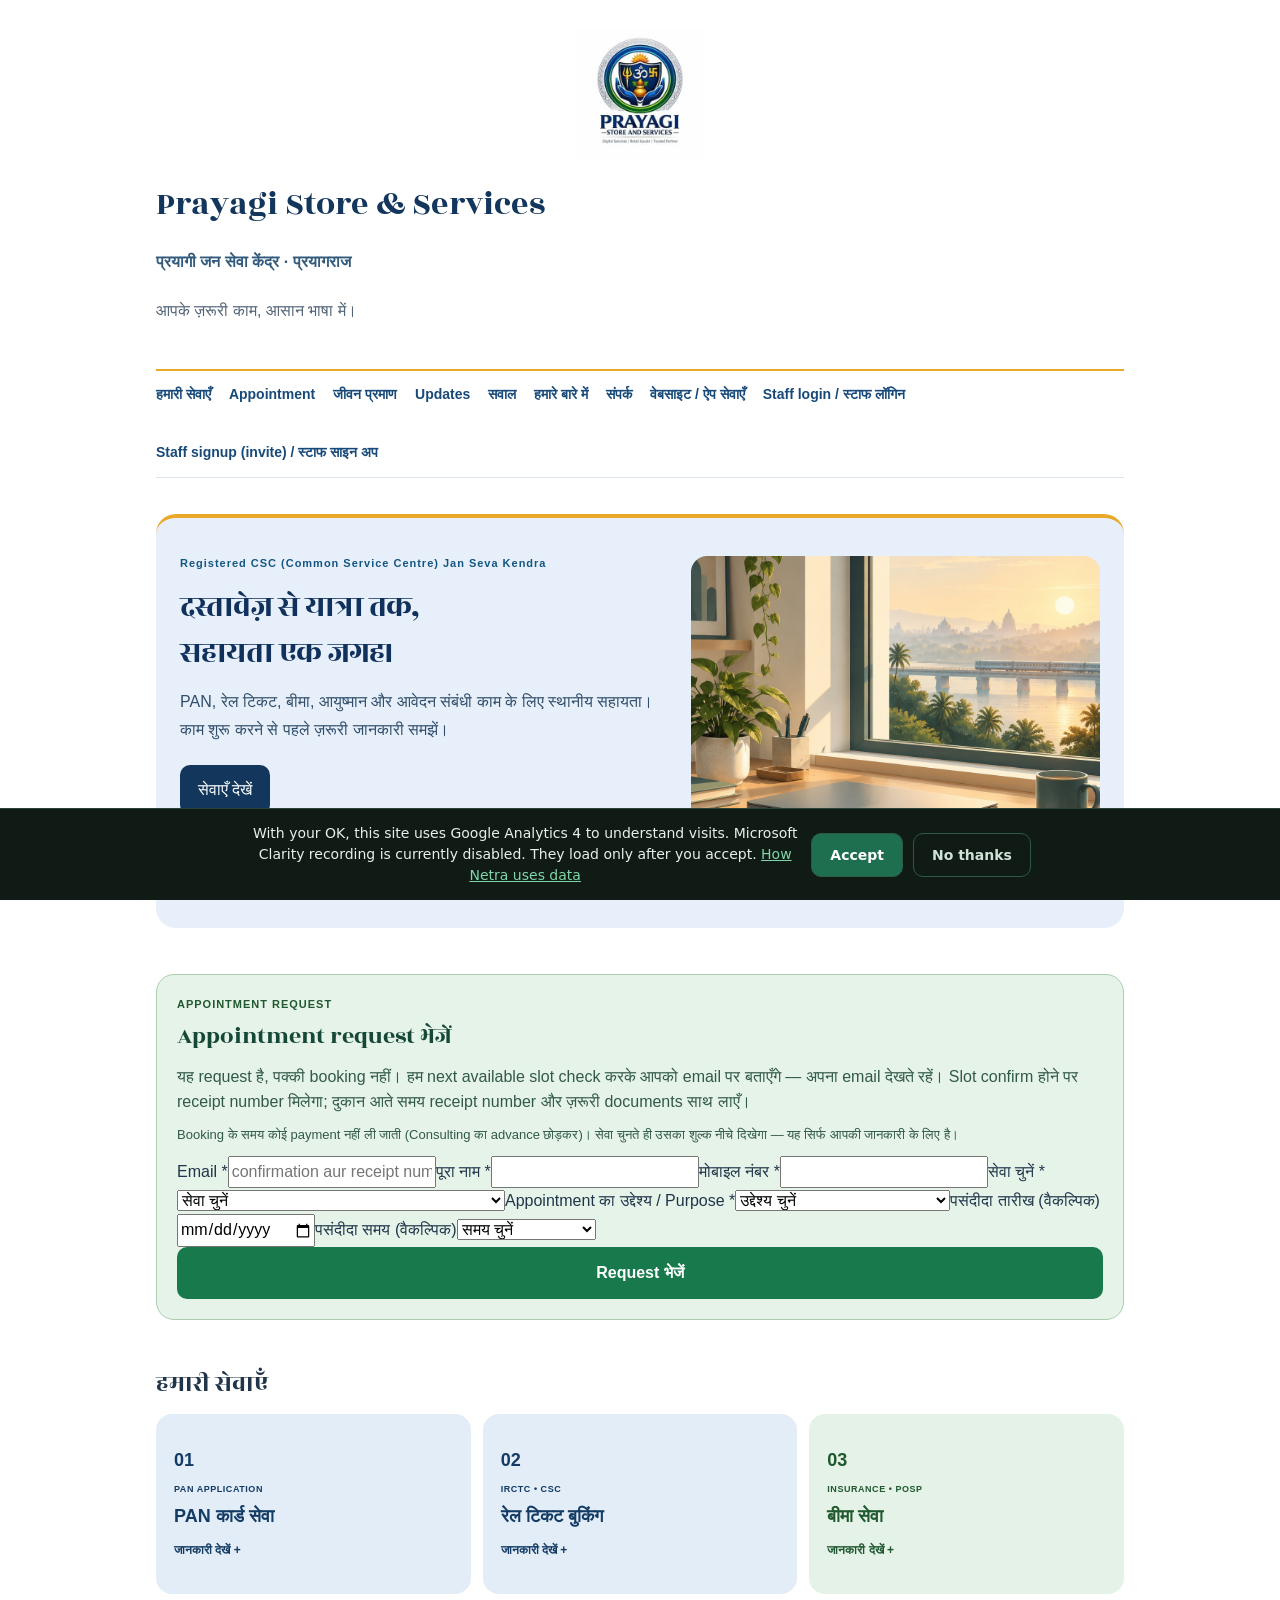
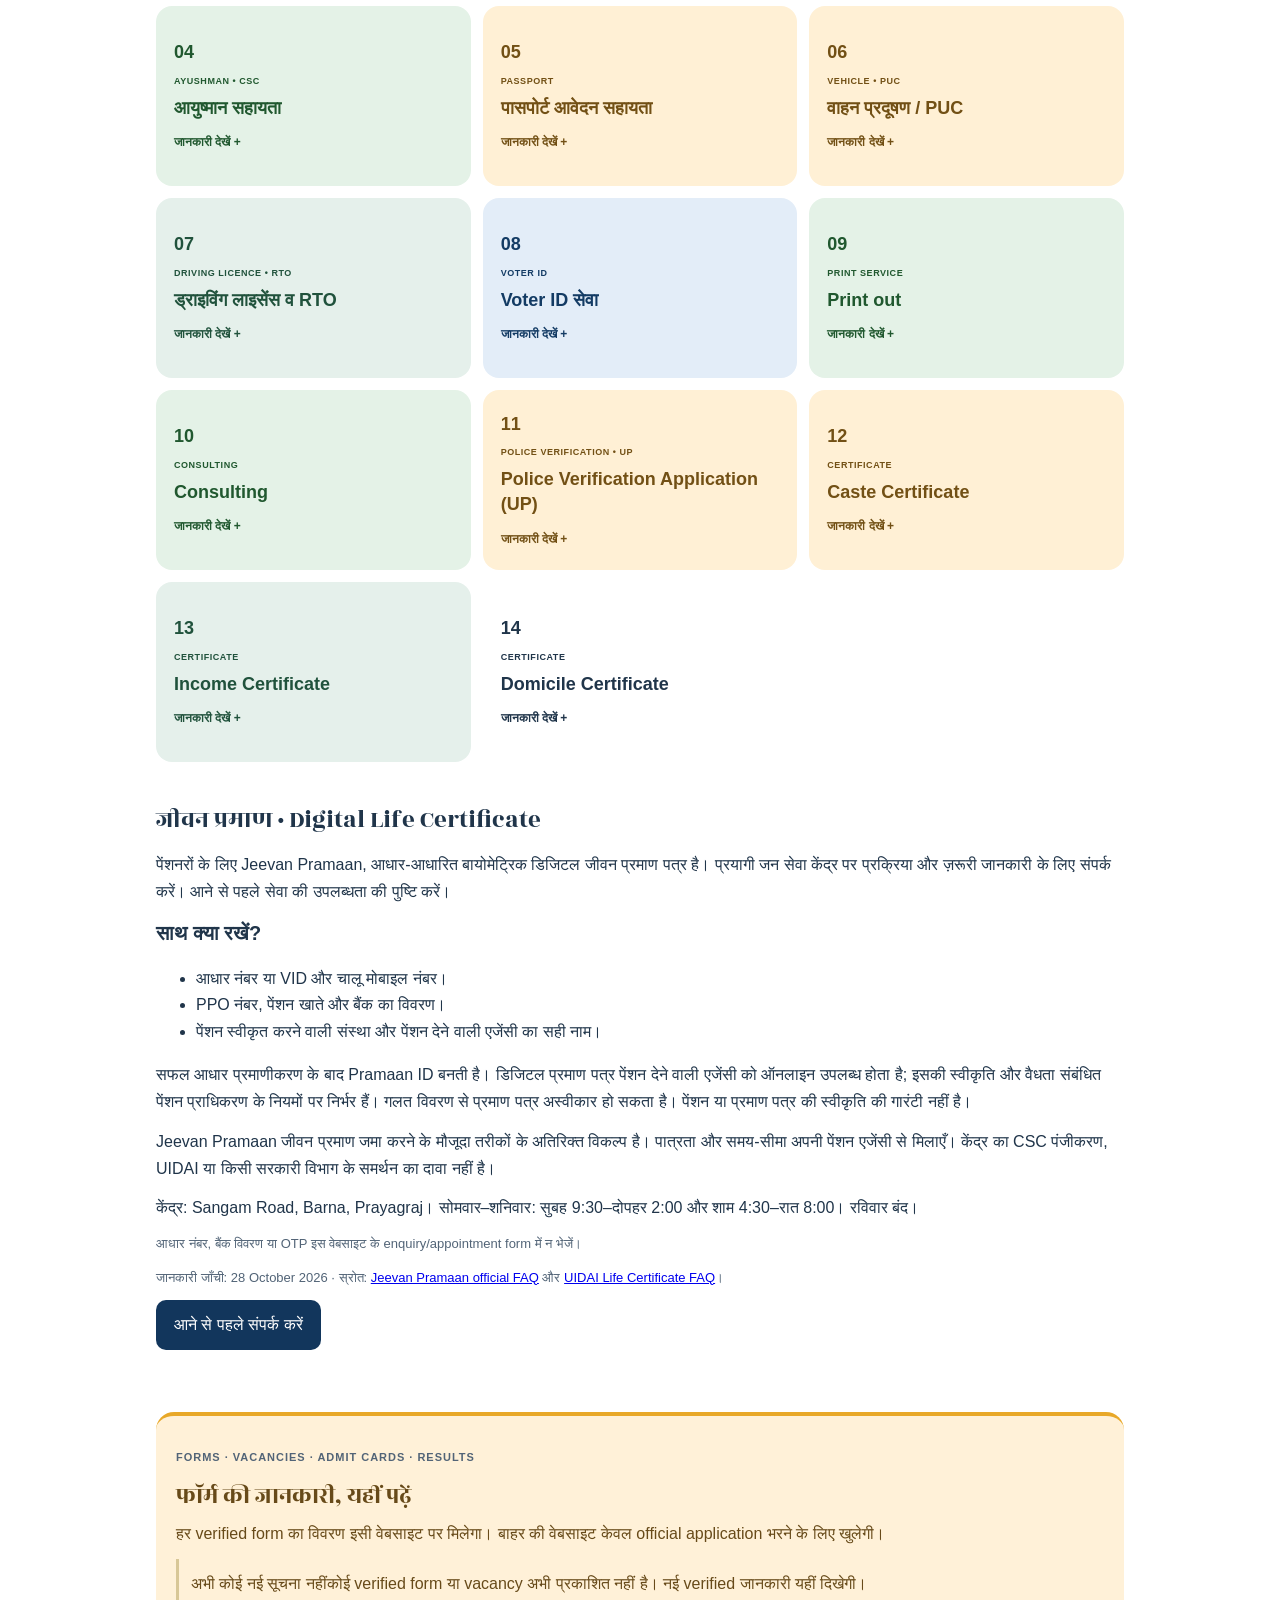
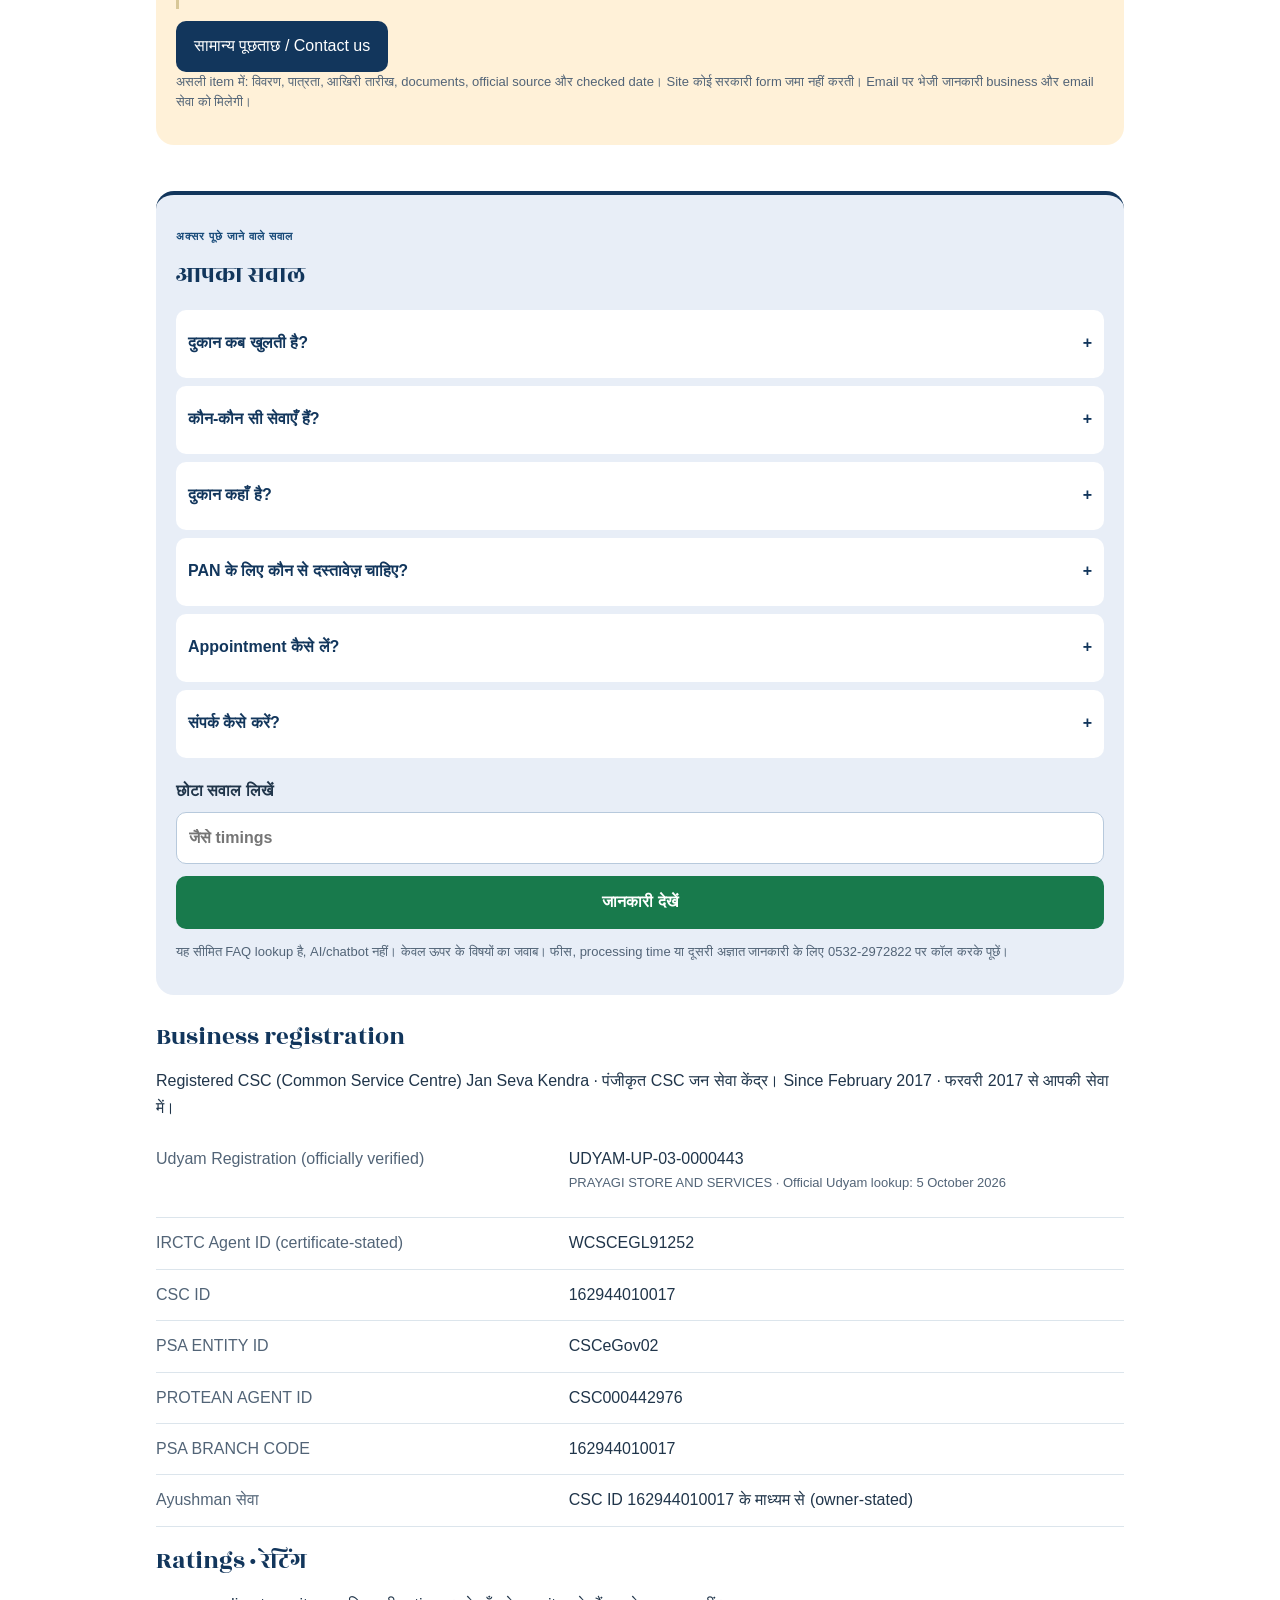
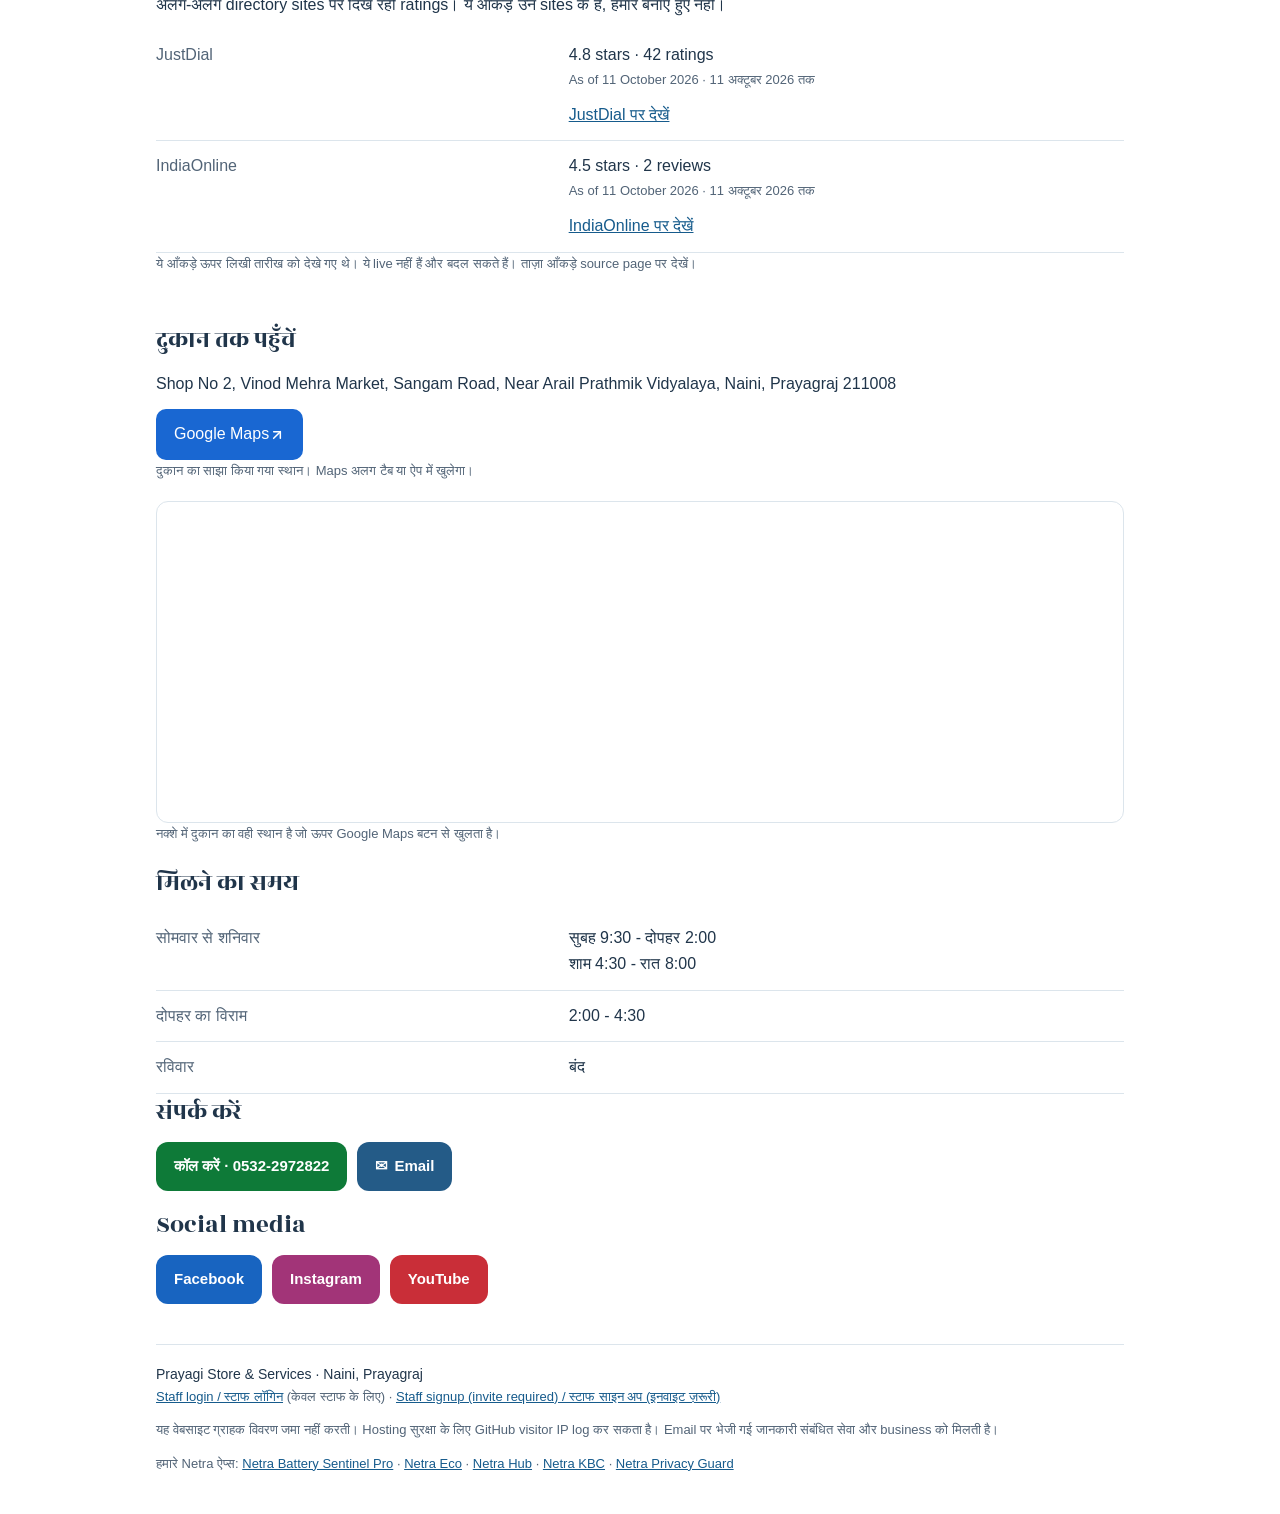
==== commit 71d38c7b: "Design layer pass: Rozha One display type, consent banner grouping" ====
--- a/index.html
+++ b/index.html
@@ -51,7 +51,10 @@
 .drive-panel .request-preview .phone-open{display:flex;justify-content:center;align-items:center;border:0;border-radius:10px;background:#0e7a38;color:#fff;padding:13px 16px;min-height:48px;font:inherit;font-weight:600;text-decoration:none;box-sizing:border-box;margin:10px 0}
 .drive-panel .file-button{background:#0e7a38;color:#fff;border-radius:10px}
 @media(max-width:700px){.drive-panel{margin:16px 0;padding:18px}.drive-video{max-width:100%}}
-.avail-grid{display:grid;grid-template-columns:repeat(auto-fill,minmax(130px,1fr));gap:10px;margin:12px 0}.avail-day{border:1px solid var(--ds-hairline);border-radius:10px;padding:10px;display:flex;flex-direction:column;gap:4px;font-size:13px}.avail-day.is-closed{background:#f3dede}.avail-day.has-booked{background:#fff1d6}.avail-day span{color:var(--ds-ink-2)}</style><style>.consulting-box{border:1px solid var(--ds-hairline);border-radius:12px;padding:16px;margin:12px 0;background:#f7f9fb}.upi-qr{display:block;width:180px;height:auto;margin:8px 0;border-radius:8px}.upi-id{font-size:1.05rem}</style></head><body><main class="file-card" data-width="fluid"><div class="brand-logo"><img alt="Prayagi Store and Services business logo" src="assets/logo.jpg"></div><header class="file-header"><h1 class="file-title">Prayagi Store &amp; Services</h1><p class="file-fact">प्रयागी जन सेवा केंद्र · प्रयागराज</p><p class="file-intro">आपके ज़रूरी काम, आसान भाषा में।</p></header><nav aria-label="Website sections" class="section-nav"><a href="#services">हमारी सेवाएँ</a><a href="#booking">Appointment</a><a href="#jeevan-pramaan">जीवन प्रमाण</a><a href="#updates">Updates</a><a href="#faq">सवाल</a><a href="#about">हमारे बारे में</a><a href="#visit">संपर्क</a><a href="/portfolio.html">वेबसाइट / ऐप सेवाएँ</a><a href="/staff/">Staff login / स्टाफ लॉगिन</a><a href="/staff/#first-time">Staff signup (invite) / स्टाफ साइन अप</a></nav><section class="hero"><div class="hero-copy"><span class="eyebrow">Registered CSC (Common Service Centre) Jan Seva Kendra</span><h2>दस्तावेज़ से यात्रा तक,<br>सहायता एक जगह।</h2><p>PAN, रेल टिकट, बीमा, आयुष्मान और आवेदन संबंधी काम के लिए स्थानीय सहायता। काम शुरू करने से पहले ज़रूरी जानकारी समझें।</p><a class="file-button is-compact" href="#services">सेवाएँ देखें</a><p class="file-caption">Appointment request इसी वेबसाइट से भेजी जा सकती है; पुष्टि email पर मिलती है।</p></div><div class="hero-art"><img alt="डिजिटल सेवा केंद्र के विचार को दर्शाता एक चित्र: डेस्क, लैपटॉप और खिड़की के बाहर ट्रेन" src="assets/editorial.png"><p class="file-caption">डिजिटल सेवा का सांकेतिक चित्र, दुकान की वास्तविक फोटो नहीं।</p></div></section><section class="booking-panel" id="availability" hidden><span class="eyebrow">AVAILABILITY</span><h2>उपलब्धता / Availability</h2><div id="availability-days" class="avail-grid"></div><p class="file-caption" id="availability-note">Loading...</p></section><section class="booking-panel" id="booking"><span class="eyebrow">APPOINTMENT REQUEST</span><h2>Appointment request भेजें</h2><p>यह request है, पक्की booking नहीं। हम next available slot check करके आपको email पर बताएँगे — अपना email देखते रहें। Slot confirm होने पर receipt number मिलेगा; दुकान आते समय receipt number और ज़रूरी documents साथ लाएँ।</p><p class="file-caption">Booking के समय कोई payment नहीं ली जाती (Consulting का advance छोड़कर)। सेवा चुनते ही उसका शुल्क नीचे दिखेगा — यह सिर्फ आपकी जानकारी के लिए है।</p><form id="booking-form" method="POST" action="https://docs.google.com/forms/d/e/1FAIpQLSeECvSKqN_YEMXNi8wYw5C-ciWBncktalBtYKeX6wr2adMUqQ/formResponse" target="hidden-submit"><label>Email *<input type="email" name="entry.1726033934" autocomplete="email" maxlength="80" required placeholder="confirmation aur receipt number इसी पर आएगा"></label><label>पूरा नाम *<input type="text" name="entry.1730561124" autocomplete="name" maxlength="80" pattern=".*\S.*" required></label><label>मोबाइल नंबर *<input autocomplete="tel" inputmode="tel" maxlength="20" name="entry.1074528770" pattern="(?:[0-9]{10}|\+91[0-9]{10}|91[0-9]{10})" required title="10 अंकों का मोबाइल या +91 के साथ 12 अंक" type="tel"></label><label>सेवा चुनें *<select id="booking-service" name="entry.1912405228" required><option selected value="">सेवा चुनें</option><option value="Voter ID सेवा">Voter ID सेवा — ₹50/application</option><option value="PAN कार्ड सेवा">PAN कार्ड सेवा — ₹150</option><option value="रेल टिकट बुकिंग">रेल टिकट बुकिंग — MRP + ₹20</option><option value="बीमा सेवा">बीमा सेवा — कोई extra charge नहीं</option><option>आयुष्मान सहायता</option><option value="पासपोर्ट आवेदन सहायता">पासपोर्ट आवेदन सहायता — ₹3000</option><option value="वाहन प्रदूषण / PUC">वाहन प्रदूषण / PUC — printed price + ₹10</option><option value="ड्राइविंग लाइसेंस व RTO">ड्राइविंग लाइसेंस व RTO — ₹50-₹200</option><option>अन्य</option><option value="Print out">Print out — ₹10/page, ₹7/sheet F+B</option><option value="Consulting">Consulting — ₹200/30 min (advance ₹50)</option><option value="Police Verification Application (UP)">Police Verification Application (UP) — ₹100</option><option value="Caste Certificate">Caste Certificate — ₹100</option><option value="Income Certificate">Income Certificate — ₹100</option><option value="Domicile Certificate">Domicile Certificate — ₹100</option></select></label><p class="file-caption" hidden id="charge-note"></p><div class="consulting-box" hidden id="consulting-box"><strong>Consulting: advance ₹50 अभी, बाकी दुकान पर</strong><p>Consulting 30 मिनट की होती है, शुल्क ₹200। Request भेजने के बाद advance ₹50 नीचे दिए UPI ID या QR से pay करें; बाकी ₹150 दुकान पर दें। Payment का screenshot prayagijanseva@gmail.com पर email करें — payment verify होने के बाद ही आपका slot confirm होगा।</p><p class="upi-id">UPI ID: <strong>9235939809@okbizaxis</strong> (Prayagi Store And Services)</p><img alt="Google Pay QR — Prayagi Store And Services, UPI ID 9235939809@okbizaxis" class="upi-qr" height="180" src="assets/upi-qr.jpg" width="180"></div><label>Appointment का उद्देश्य / Purpose *<select name="entry.778207140" required><option selected value="">उद्देश्य चुनें</option><option>नया आवेदन / नया काम</option><option>Correction / अपडेट</option><option>Document verification / जाँच</option><option>Consulting / जानकारी</option><option>अन्य</option></select></label><label>पसंदीदा तारीख (वैकल्पिक)<input id="pref-date" type="date"></label><label>पसंदीदा समय (वैकल्पिक)<select name="entry.1681235766"><option selected value="">समय चुनें</option><option>सुबह 9:30-10:30</option><option>सुबह 10:30-11:30</option><option>सुबह 11:30-12:30</option><option>दोपहर 12:30-2:00</option><option>शाम 4:30-5:30</option><option>शाम 5:30-6:30</option><option>शाम 6:30-8:00</option></select></label><input name="fvv" type="hidden" value="1"><input name="pageHistory" type="hidden" value="0"><input name="submissionTimestamp" type="hidden" value="-1"><input name="entry.2123927639_year" type="hidden"><input name="entry.2123927639_month" type="hidden"><input name="entry.2123927639_day" type="hidden"><button class="prepare-button" type="submit">Request भेजें</button></form><div class="request-preview" hidden id="booking-done"><h3>Request submit करने की कोशिश हो गई</h3><p>आपने request submit करने की कोशिश की है। यह page पुष्टि नहीं कर सकता कि request पहुँची या नहीं। Booking तभी मानी जाएगी जब slot confirm होकर आपको receipt number मिले। email देखते रहें। कुछ समय तक email न मिले तो दोबारा form भरने से पहले दुकान पर संपर्क करें, ताकि दो बार booking न बने। Confirm होने पर दुकान आते समय receipt number और ज़रूरी documents साथ लाएँ।</p></div><iframe name="hidden-submit" style="display:none" title="form submission"></iframe></section><div id="services"><section aria-labelledby="grp-visit" class="file-group"><h2 class="file-group-heading" id="grp-visit">हमारी सेवाएँ</h2><div class="services-grid"><article class="service tone-01"><button type="button" aria-controls="service-01" aria-expanded="false" class="service-toggle" data-service="01"><span class="service-number">01</span><span class="eyebrow">PAN APPLICATION</span><span class="service-h3">PAN कार्ड सेवा</span><span class="service-more">जानकारी देखें +</span></button><div class="service-detail" hidden id="service-01"><p>PAN आवेदन, दस्तावेज़ों की जानकारी और आवेदन में सहायता।</p><p class="file-caption"><strong>शुल्क: ₹150 (PAN apply)।</strong></p><p class="file-caption">पहचान, पता और जन्म तारीख का प्रमाण साथ रखें।</p><h4>दस्तावेज़ तैयार रखें</h4><ul><li>पहचान: आधार, वोटर ID, ड्राइविंग लाइसेंस, पासपोर्ट या फोटो वाला राशन कार्ड।</li><li>पता: आधार, वोटर ID, ड्राइविंग लाइसेंस, पासपोर्ट; या बिजली/पानी/गैस बिल या बैंक स्टेटमेंट (3 महीने से पुराने नहीं); या पते वाली पोस्ट ऑफिस पासबुक।</li><li>जन्म तारीख: जन्म तारीख वाला वोटर ID, ड्राइविंग लाइसेंस या पासपोर्ट; 10वीं मार्कशीट/सर्टिफिकेट या जन्म प्रमाण पत्र।</li></ul><p class="file-caption">यह पूरी सूची नहीं। आधार को जन्म तारीख के प्रमाण की सूची में नहीं रखा गया है। 1 अक्टूबर 2023 या बाद जन्मे व्यक्ति के लिए स्रोत जन्म प्रमाण पत्र अनिवार्य बताता है।</p><a href="https://tinpan.proteantech.in/services/pan/documents-form_93-form_94.html" target="_blank" rel="noopener noreferrer">Protean की पूरी सूची देखें</a><div class="document-match"><strong>आने से पहले दस्तावेज़ मिलाएँ</strong><p>नाम, पिता का नाम, जहाँ लागू हो माता का नाम और जन्म तारीख सभी documents में ठीक एक जैसी होनी चाहिए। कोई अंतर हो तो पहले business से पूछें।</p><p class="file-caption">दुकान की तैयारी सलाह। संवेदनशील documents इस website form में न डालें।</p></div></div></article><article class="service tone-02"><button type="button" aria-controls="service-02" aria-expanded="false" class="service-toggle" data-service="02"><span class="service-number">02</span><span class="eyebrow">IRCTC • CSC</span><span class="service-h3">रेल टिकट बुकिंग</span><span class="service-more">जानकारी देखें +</span></button><div class="service-detail" hidden id="service-02"><p>CSC के माध्यम से IRCTC रेल ई-टिकट बुकिंग सेवा।</p><p class="file-caption">दस्तावेज़ सूची: Unavailable — दुकान पर पूछें।</p><p class="file-caption"><strong>शुल्क: ticket के MRP के अलावा ₹20 extra।</strong></p><p class="file-caption">उपलब्धता और लागू बुकिंग नियमों के अनुसार।</p><div class="document-match"><strong>आने से पहले दस्तावेज़ मिलाएँ</strong><p>नाम, पिता का नाम, जहाँ लागू हो माता का नाम और जन्म तारीख सभी documents में ठीक एक जैसी होनी चाहिए। कोई अंतर हो तो पहले business से पूछें।</p><p class="file-caption">दुकान की तैयारी सलाह। संवेदनशील documents इस website form में न डालें।</p></div></div></article><article class="service tone-03"><button type="button" aria-controls="service-03" aria-expanded="false" class="service-toggle" data-service="03"><span class="service-number">03</span><span class="eyebrow">INSURANCE • POSP</span><span class="service-h3">बीमा सेवा</span><span class="service-more">जानकारी देखें +</span></button><div class="service-detail" hidden id="service-03"><p>Turtlemint POSP के माध्यम से जीवन, स्वास्थ्य और वाहन सहित गैर-जीवन बीमा की जानकारी और सहायता।</p><p class="file-caption"><strong>शुल्क: कोई extra charge नहीं।</strong></p><p class="file-caption">पॉलिसी की शर्तें और कवरेज देखकर विकल्प चुनें।</p><h4>वाहन बीमा: किस प्रकार की policy?</h4><label class="insurance-choice">Policy चुनें<select data-insurance-choice><option value="">प्रकार चुनें</option><option value="third">Third-party</option><option value="comprehensive">Comprehensive</option></select></label><div data-insurance-docs hidden><h4>दुकान की तैयारी सूची (owner-stated)</h4><ul><li>वाहन की RC</li><li>वाहन मालिक का आधार कार्ड</li><li>वाहन मालिक का PAN कार्ड</li><li>एक फोटो की आवश्यकता हो सकती है</li><li data-previous-policy hidden>पिछली insurance policy</li></ul><p class="file-caption">ये documents माँगे जा सकते हैं; पक्का नहीं कि हर document माँगा जाएगा। Insurer और policy के अनुसार सूची बदल सकती है। पहले पुष्टि करें।</p></div><div class="document-match"><strong>आने से पहले दस्तावेज़ मिलाएँ</strong><p>नाम, पिता का नाम, जहाँ लागू हो माता का नाम और जन्म तारीख सभी documents में ठीक एक जैसी होनी चाहिए। कोई अंतर हो तो पहले business से पूछें।</p><p class="file-caption">दुकान की तैयारी सलाह। संवेदनशील documents इस website form में न डालें।</p></div></div></article><article class="service tone-04"><button type="button" aria-controls="service-04" aria-expanded="false" class="service-toggle" data-service="04"><span class="service-number">04</span><span class="eyebrow">AYUSHMAN • CSC</span><span class="service-h3">आयुष्मान सहायता</span><span class="service-more">जानकारी देखें +</span></button><div class="service-detail" hidden id="service-04"><p>CSC के माध्यम से आयुष्मान संबंधी सेवा और प्रक्रिया में सहायता।</p><p class="file-caption">दस्तावेज़ सूची: Unavailable — दुकान पर पूछें।</p><p class="file-caption"><strong>शुल्क: दुकान पर पूछें।</strong></p><p class="file-caption">लागू पात्रता और दस्तावेज़ों के अनुसार।</p><h4>Eligibility check के लिए साथ लाएँ</h4><p>दुकान की तैयारी सूची (owner-stated): आधार कार्ड या राशन कार्ड में से कम से कम एक document लाना ज़रूरी है। Eligibility मिलने की गारंटी नहीं; जाँच के बाद बताया जाएगा।</p><div class="document-match"><strong>आने से पहले दस्तावेज़ मिलाएँ</strong><p>नाम, पिता का नाम, जहाँ लागू हो माता का नाम और जन्म तारीख सभी documents में ठीक एक जैसी होनी चाहिए। कोई अंतर हो तो पहले business से पूछें।</p><p class="file-caption">दुकान की तैयारी सलाह। संवेदनशील documents इस website form में न डालें।</p></div></div></article><article class="service tone-05"><button type="button" aria-controls="service-05" aria-expanded="false" class="service-toggle" data-service="05"><span class="service-number">05</span><span class="eyebrow">PASSPORT</span><span class="service-h3">पासपोर्ट आवेदन सहायता</span><span class="service-more">जानकारी देखें +</span></button><div class="service-detail" hidden id="service-05"><p>पासपोर्ट सेवा की सुविधा और आवेदन प्रक्रिया में सहायता उपलब्ध है।</p><p class="file-caption">दस्तावेज़ सूची: Unavailable — दुकान पर पूछें।</p><p class="file-caption"><strong>शुल्क: ₹3000। शुल्क में क्या शामिल है और आपके आवेदन की category के लिए लागू राशि, आवेदन से पहले दुकान से पुष्टि करें।</strong></p><p class="file-caption">सरकारी प्रक्रिया और आवश्यक दस्तावेज़ लागू होंगे।</p><h4>दुकान की तैयारी सूची (owner-stated)</h4><p>दुकान ने नीचे की तैयारी सूची दी है। इसे सरकारी अनिवार्य सूची न मानें। आवेदन से पहले अपनी category के लिए Passport Seva Document Advisor और दुकान से पुष्टि करें।</p><ul><li>दुकान की सलाह: आने से पहले नया e-Aadhaar download करें, 15 दिन से पुराना न हो। बाद में update हुए आधार की पुरानी copy से आवेदन में mismatch हो सकता है। यह दुकान की तैयारी सलाह है, सरकारी 15-day rule नहीं।</li><li>एक फोटो। PSK/POPSK में photo की आवश्यकता नहीं बताई गई है; दुकान की सहायता के लिए पहले पूछें।</li><li>Non-ECR के लिए High School या उससे ऊपर की marksheet/pass certificate, यदि शिक्षा के आधार पर category चुन रहे हों। अन्य Non-ECR categories भी हैं।</li><li>ECR में apply करने पर दुकान की सूची में marksheet नहीं माँगी गई है; अपने case की पुष्टि करें।</li><li>Voter ID: optional।</li><li>PAN: दुकान ने साथ लाना ज़रूरी बताया है, लेकिन Passport Seva booklet में PAN "if available" है।</li><li>एक family member की details। Form में माँगी गई family details अलग से जाँचें।</li><li>एक emergency contact: दुकान ने non-blood relation बताया है। सरकारी booklet में ऐसा restriction नहीं मिला; पहले पुष्टि करें।</li></ul><p class="file-caption">Official guidance: address, जन्म तारीख और लागू Non-ECR proof case के अनुसार चाहिए। Matriculation केवल एक Non-ECR eligibility route है, सबके लिए नहीं।</p><a href="https://passportindia.gov.in/AppOnlineProject/docAdvisor/attachmentAdvFreshInp" target="_blank" rel="noopener noreferrer">Passport Seva Document Advisor</a><div class="document-match"><strong>आने से पहले दस्तावेज़ मिलाएँ</strong><p>नाम, पिता का नाम, जहाँ लागू हो माता का नाम और जन्म तारीख सभी documents में ठीक एक जैसी होनी चाहिए। कोई अंतर हो तो पहले business से पूछें।</p><p class="file-caption">दुकान की तैयारी सलाह। संवेदनशील documents इस website form में न डालें।</p></div></div></article><article class="service tone-06"><button type="button" aria-controls="service-06" aria-expanded="false" class="service-toggle" data-service="06"><span class="service-number">06</span><span class="eyebrow">VEHICLE • PUC</span><span class="service-h3">वाहन प्रदूषण / PUC</span><span class="service-more">जानकारी देखें +</span></button><div class="service-detail" hidden id="service-06"><p>वाहन के प्रदूषण प्रमाण पत्र संबंधी सहायता उपलब्ध है।</p><p class="file-caption">दस्तावेज़ सूची: Unavailable — दुकान पर पूछें।</p><p class="file-caption"><strong>शुल्क: printed price के अलावा ₹10 अतिरिक्त।</strong></p><p class="file-caption">वाहन और लागू प्रक्रिया की जानकारी लेकर संपर्क करें।</p><div class="document-match"><strong>आने से पहले दस्तावेज़ मिलाएँ</strong><p>नाम, पिता का नाम, जहाँ लागू हो माता का नाम और जन्म तारीख सभी documents में ठीक एक जैसी होनी चाहिए। कोई अंतर हो तो पहले business से पूछें।</p><p class="file-caption">दुकान की तैयारी सलाह। संवेदनशील documents इस website form में न डालें।</p></div></div></article><article class="service tone-07"><button type="button" aria-controls="service-07" aria-expanded="false" class="service-toggle" data-service="07"><span class="service-number">07</span><span class="eyebrow">DRIVING LICENCE • RTO</span><span class="service-h3">ड्राइविंग लाइसेंस व RTO</span><span class="service-more">जानकारी देखें +</span></button><div class="service-detail" hidden id="service-07"><p>ड्राइविंग लाइसेंस बनवाने और अधिकांश RTO-संबंधी काम में सहायता।</p><p class="file-caption">दस्तावेज़ सूची: Unavailable — दुकान पर पूछें।</p><p class="file-caption"><strong>शुल्क: ₹50 से ₹200 तक (government fees अलग; काम की जटिलता के अनुसार)।</strong></p><p class="file-caption">अपने काम का विवरण बताकर उपलब्ध सुविधा पूछें।</p><div class="document-match"><strong>आने से पहले दस्तावेज़ मिलाएँ</strong><p>नाम, पिता का नाम, जहाँ लागू हो माता का नाम और जन्म तारीख सभी documents में ठीक एक जैसी होनी चाहिए। कोई अंतर हो तो पहले business से पूछें।</p><p class="file-caption">दुकान की तैयारी सलाह। संवेदनशील documents इस website form में न डालें।</p></div></div></article><article class="service tone-01"><button type="button" aria-controls="service-08" aria-expanded="false" class="service-toggle" data-service="08"><span class="service-number">08</span><span class="eyebrow">VOTER ID</span><span class="service-h3">Voter ID सेवा</span><span class="service-more">जानकारी देखें +</span></button><div class="service-detail" hidden id="service-08"><p>Voter ID से जुड़े कामों में सहायता। Voter List से नाम कटने समेत Voter ID संबंधी काम दुकान पर करवाएँ।</p><p class="file-caption"><strong>शुल्क: ₹50 प्रति application।</strong></p><h4>साथ लाएँ</h4><ul><li>Aadhaar Card (अनिवार्य), और</li><li>जन्म तारीख का कोई एक प्रमाण: PAN Card / जन्म प्रमाण पत्र / High School Marksheet</li></ul><p class="file-caption">यह सूची दुकान की Drive सूचना से है। Voter ID के नियम बदल सकते हैं; आने से पहले दुकान से पुष्टि करें।</p><div class="document-match"><strong>आने से पहले दस्तावेज़ मिलाएँ</strong><p>नाम, पिता का नाम, जहाँ लागू हो माता का नाम और जन्म तारीख सभी documents में ठीक एक जैसी होनी चाहिए। कोई अंतर हो तो पहले business से पूछें।</p><p class="file-caption">दुकान की तैयारी सलाह। संवेदनशील documents इस website form में न डालें।</p></div></div></article><article class="service tone-03"><button type="button" aria-controls="service-09" aria-expanded="false" class="service-toggle" data-service="09"><span class="service-number">09</span><span class="eyebrow">PRINT SERVICE</span><span class="service-h3">Print out</span><span class="service-more">जानकारी देखें +</span></button><div class="service-detail" hidden id="service-09"><p>Document, PDF और photo की printing।</p><p class="file-caption"><strong>शुल्क: Black &amp; White ₹10 प्रति पेज; Front+Back ₹7 प्रति शीट (2 sheet = ₹14, 3 = ₹21); एक तरफा ₹10 प्रति पेज।</strong></p><p class="file-caption">Print करवाने के लिए document/PDF/photo दुकान पर लाएँ या email से भेजने की जानकारी 0532-2972822 पर पूछें।</p></div></article><article class="service tone-04"><button type="button" aria-controls="service-10" aria-expanded="false" class="service-toggle" data-service="10"><span class="service-number">10</span><span class="eyebrow">CONSULTING</span><span class="service-h3">Consulting</span><span class="service-more">जानकारी देखें +</span></button><div class="service-detail" hidden id="service-10"><p>काम, दस्तावेज़ या प्रक्रिया पर 30 मिनट की व्यक्तिगत consulting।</p><p class="file-caption"><strong>शुल्क: ₹200 / 30 मिनट — advance ₹50, बाकी ₹150 दुकान पर।</strong></p><p class="file-caption">Advance की payment verify होने पर ही slot confirm होता है।</p></div></article><article class="service tone-05"><button type="button" aria-controls="service-11" aria-expanded="false" class="service-toggle" data-service="11"><span class="service-number">11</span><span class="eyebrow">POLICE VERIFICATION • UP</span><span class="service-h3">Police Verification Application (UP)</span><span class="service-more">जानकारी देखें +</span></button><div class="service-detail" hidden id="service-11"><p>उत्तर प्रदेश के Police Verification का आवेदन भरने में सहायता उपलब्ध है।</p><p class="file-caption">दस्तावेज़ सूची: Unavailable — दुकान पर पूछें।</p><p class="file-caption"><strong>शुल्क: ₹100।</strong></p><p class="file-caption">Appointment form में सेवा "Police Verification Application (UP)" चुनें। यह request है, पक्की booking नहीं। संवेदनशील documents इस website form में न डालें।</p></div></article><article class="service tone-06"><button type="button" aria-controls="service-12" aria-expanded="false" class="service-toggle" data-service="12"><span class="service-number">12</span><span class="eyebrow">CERTIFICATE</span><span class="service-h3">Caste Certificate</span><span class="service-more">जानकारी देखें +</span></button><div class="service-detail" hidden id="service-12"><p>Caste Certificate के आवेदन में सहायता उपलब्ध है।</p><p class="file-caption">दस्तावेज़ सूची: Unavailable — दुकान पर पूछें।</p><p class="file-caption"><strong>शुल्क: ₹100।</strong></p><p class="file-caption">Appointment form में सेवा "Caste Certificate" चुनें। यह request है, पक्की booking नहीं। संवेदनशील documents इस website form में न डालें।</p></div></article><article class="service tone-07"><button type="button" aria-controls="service-13" aria-expanded="false" class="service-toggle" data-service="13"><span class="service-number">13</span><span class="eyebrow">CERTIFICATE</span><span class="service-h3">Income Certificate</span><span class="service-more">जानकारी देखें +</span></button><div class="service-detail" hidden id="service-13"><p>Income Certificate के आवेदन में सहायता उपलब्ध है।</p><p class="file-caption">दस्तावेज़ सूची: Unavailable — दुकान पर पूछें।</p><p class="file-caption"><strong>शुल्क: ₹100।</strong></p><p class="file-caption">Appointment form में सेवा "Income Certificate" चुनें। यह request है, पक्की booking नहीं। संवेदनशील documents इस website form में न डालें।</p></div></article><article class="service tone-08"><button type="button" aria-controls="service-14" aria-expanded="false" class="service-toggle" data-service="14"><span class="service-number">14</span><span class="eyebrow">CERTIFICATE</span><span class="service-h3">Domicile Certificate</span><span class="service-more">जानकारी देखें +</span></button><div class="service-detail" hidden id="service-14"><p>Domicile Certificate के आवेदन में सहायता उपलब्ध है।</p><p class="file-caption">दस्तावेज़ सूची: Unavailable — दुकान पर पूछें।</p><p class="file-caption"><strong>शुल्क: ₹100।</strong></p><p class="file-caption">Appointment form में सेवा "Domicile Certificate" चुनें। यह request है, पक्की booking नहीं। संवेदनशील documents इस website form में न डालें।</p></div></article></div></section></div><section class="file-group" id="jeevan-pramaan" aria-labelledby="jeevan-pramaan-h"><h2 id="jeevan-pramaan-h">जीवन प्रमाण · Digital Life Certificate</h2><p class="file-p">पेंशनरों के लिए Jeevan Pramaan, आधार-आधारित बायोमेट्रिक डिजिटल जीवन प्रमाण पत्र है। प्रयागी जन सेवा केंद्र पर प्रक्रिया और ज़रूरी जानकारी के लिए संपर्क करें। आने से पहले सेवा की उपलब्धता की पुष्टि करें।</p><h3>साथ क्या रखें?</h3><ul><li>आधार नंबर या VID और चालू मोबाइल नंबर।</li><li>PPO नंबर, पेंशन खाते और बैंक का विवरण।</li><li>पेंशन स्वीकृत करने वाली संस्था और पेंशन देने वाली एजेंसी का सही नाम।</li></ul><p class="file-p">सफल आधार प्रमाणीकरण के बाद Pramaan ID बनती है। डिजिटल प्रमाण पत्र पेंशन देने वाली एजेंसी को ऑनलाइन उपलब्ध होता है; इसकी स्वीकृति और वैधता संबंधित पेंशन प्राधिकरण के नियमों पर निर्भर हैं। गलत विवरण से प्रमाण पत्र अस्वीकार हो सकता है। पेंशन या प्रमाण पत्र की स्वीकृति की गारंटी नहीं है।</p><p class="file-p">Jeevan Pramaan जीवन प्रमाण जमा करने के मौजूदा तरीकों के अतिरिक्त विकल्प है। पात्रता और समय-सीमा अपनी पेंशन एजेंसी से मिलाएँ। केंद्र का CSC पंजीकरण, UIDAI या किसी सरकारी विभाग के समर्थन का दावा नहीं है।</p><p class="file-p">केंद्र: Sangam Road, Barna, Prayagraj। सोमवार–शनिवार: सुबह 9:30–दोपहर 2:00 और शाम 4:30–रात 8:00। रविवार बंद।</p><p class="file-caption">आधार नंबर, बैंक विवरण या OTP इस वेबसाइट के enquiry/appointment form में न भेजें।</p><p class="file-caption">जानकारी जाँची: 28 October 2026 · स्रोत: <a href="https://jeevanpramaan.gov.in/v1.0/misc/faq" target="_blank" rel="noopener noreferrer">Jeevan Pramaan official FAQ</a> और <a href="https://uidai.gov.in/images/FAQs_Digital_Life_Certificate.pdf" target="_blank" rel="noopener noreferrer">UIDAI Life Certificate FAQ</a>।</p><a class="file-button is-compact" href="#visit">आने से पहले संपर्क करें</a></section><section class="updates-panel" id="updates"><span class="eyebrow">FORMS · VACANCIES · ADMIT CARDS · RESULTS</span><h2>फॉर्म की जानकारी, यहीं पढ़ें</h2><p>हर verified form का विवरण इसी वेबसाइट पर मिलेगा। बाहर की वेबसाइट केवल official application भरने के लिए खुलेगी।</p><div class="file-callout file-bar" data-tone="note"><span class="file-strong">अभी कोई नई सूचना नहीं</span><span>कोई verified form या vacancy अभी प्रकाशित नहीं है। नई verified जानकारी यहीं दिखेगी।</span></div><a class="file-button is-compact" href="#booking">सामान्य पूछताछ / Contact us</a><p class="file-caption">असली item में: विवरण, पात्रता, आखिरी तारीख, documents, official source और checked date। Site कोई सरकारी form जमा नहीं करती। Email पर भेजी जानकारी business और email सेवा को मिलेगी।</p></section><section class="faq-panel" id="faq"><span class="eyebrow">अक्सर पूछे जाने वाले सवाल</span><h2>आपका सवाल</h2><details><summary aria-label="दुकान कब खुलती है? - जवाब खोलें">दुकान कब खुलती है?</summary><p>सोमवार से शनिवार: सुबह 9:30 से दोपहर 2:00 और शाम 4:30 से रात 8:00। दोपहर 2:00 से 4:30 विराम। रविवार बंद।</p></details><details><summary aria-label="कौन-कौन सी सेवाएँ हैं? - जवाब खोलें">कौन-कौन सी सेवाएँ हैं?</summary><p>PAN, CSC रेल टिकट, बीमा, आयुष्मान सहायता, पासपोर्ट आवेदन सहायता, वाहन प्रदूषण/PUC संबंधी सहायता, ड्राइविंग लाइसेंस और RTO संबंधी सहायता।</p></details><details><summary aria-label="दुकान कहाँ है? - जवाब खोलें">दुकान कहाँ है?</summary><p>Shop No 2, Vinod Mehra Market, Sangam Road, Near Arail Prathmik Vidyalaya, Naini, Prayagraj 211008। संपर्क सेक्शन का Google Maps बटन owner की साझा की गई shop location खोलता है।</p></details><details><summary aria-label="PAN के लिए कौन से दस्तावेज़ चाहिए? - जवाब खोलें">PAN के लिए कौन से दस्तावेज़ चाहिए?</summary><p>पहचान, पता और जन्म तारीख का प्रमाण तैयार रखें। ऊपर सेवाएँ सेक्शन में "PAN कार्ड सेवा" खोलें — वहीं दस्तावेज़ों की सूची और Protean की पूरी सूची का link है। आवेदन से पहले पूरी सूची जाँचें।</p></details><details><summary aria-label="Appointment कैसे लें? - जवाब खोलें">Appointment कैसे लें?</summary><p>ऊपर appointment request form में email, नाम, मोबाइल, सेवा और काम का उद्देश्य भरकर request भेजें। हम next available slot check करके आपको email पर बताएँगे — अपना email देखते रहें। Slot confirm होने पर receipt number मिलेगा; दुकान आते समय receipt number और ज़रूरी documents साथ लाएँ।</p></details><details><summary aria-label="संपर्क कैसे करें? - जवाब खोलें">संपर्क कैसे करें?</summary><p>0532-2972822 पर कॉल करके business से बात करें। Email बटन आपके mail app में business email खोलता है। Facebook, Instagram और YouTube links संपर्क सेक्शन में हैं।</p></details><form data-form="faq"><label>छोटा सवाल लिखें<input type="text" maxlength="250" placeholder="जैसे timings" required value=""></label><button class="prepare-button" type="submit">जानकारी देखें</button></form><p class="file-caption">यह सीमित FAQ lookup है, AI/chatbot नहीं। केवल ऊपर के विषयों का जवाब। फीस, processing time या दूसरी अज्ञात जानकारी के लिए 0532-2972822 पर कॉल करके पूछें।</p><div class="faq-answer" hidden role="status"></div></section><div id="about"><section class="file-group"><h2>Business registration</h2><p class="file-p">Registered CSC (Common Service Centre) Jan Seva Kendra · पंजीकृत CSC जन सेवा केंद्र। Since February 2017 · फरवरी 2017 से आपकी सेवा में।</p><dl class="file-facts"><div><dt>Udyam Registration (officially verified)</dt><dd>UDYAM-UP-03-0000443<p class="file-caption">PRAYAGI STORE AND SERVICES · Official Udyam lookup: 5 October 2026</p></dd></div><div><dt>IRCTC Agent ID (certificate-stated)</dt><dd>WCSCEGL91252</dd></div><div><dt>CSC ID</dt><dd>162944010017</dd></div><div><dt>PSA ENTITY ID</dt><dd>CSCeGov02</dd></div><div><dt>PROTEAN AGENT ID</dt><dd>CSC000442976</dd></div><div><dt>PSA BRANCH CODE</dt><dd>162944010017</dd></div><div><dt>Ayushman सेवा</dt><dd>CSC ID 162944010017 के माध्यम से (owner-stated)</dd></div></dl></section><section aria-labelledby="ratings-h" class="file-group" id="ratings"><h2 id="ratings-h">Ratings · रेटिंग</h2><p class="file-p">अलग-अलग directory sites पर दिख रही ratings। ये आँकड़े उन sites के हैं, हमारे बनाए हुए नहीं।</p><dl class="file-facts"><div><dt>JustDial</dt><dd>4.8 stars · 42 ratings<p class="file-caption">As of 11 October 2026 · 11 अक्टूबर 2026 तक</p><a class="file-link" href="https://www.justdial.com/Allahabad/Prayagi-Store-and-Services-In-Front-Of-Arail-Primary-Prathmik-School-Naini/0532PX532-X532-231106104100-E4X3_BZDET" rel="noopener noreferrer" target="_blank">JustDial पर देखें</a></dd></div><div><dt>IndiaOnline</dt><dd>4.5 stars · 2 reviews<p class="file-caption">As of 11 October 2026 · 11 अक्टूबर 2026 तक</p><a class="file-link" href="https://www.indiaonline.in/prayagraj/business/prayagi-store-and-services-66772" rel="noopener noreferrer" target="_blank">IndiaOnline पर देखें</a></dd></div></dl><p class="file-caption">ये आँकड़े ऊपर लिखी तारीख को देखे गए थे। ये live नहीं हैं और बदल सकते हैं। ताज़ा आँकड़े source page पर देखें।</p></section></div><div id="visit"><section aria-labelledby="grp-services" class="file-group"><h2 class="file-group-heading" id="grp-services">दुकान तक पहुँचें</h2><p class="file-p">Shop No 2, Vinod Mehra Market, Sangam Road, Near Arail Prathmik Vidyalaya, Naini, Prayagraj 211008</p><a class="file-button" data-variant="primary" href="https://www.google.com/maps/search/?api=1&amp;query=25.416621%2C81.878152" rel="noopener noreferrer" target="_blank"><span>Google Maps</span><svg aria-hidden="true" class="lucide lucide-arrow-up-right" fill="none" height="16" stroke="currentColor" stroke-linecap="round" stroke-linejoin="round" stroke-width="2.25" viewbox="0 0 24 24" width="16" xmlns="http://www.w3.org/2000/svg"><path d="M7 7h10v10"></path><path d="M7 17 17 7"></path></svg></a><p class="file-caption">दुकान का साझा किया गया स्थान। Maps अलग टैब या ऐप में खुलेगा।</p><div style="margin-top:12px;border-radius:12px;overflow:hidden;border:1px solid var(--ds-hairline)"><iframe title="दुकान का नक्शा - Google Maps" src="https://maps.google.com/maps?q=25.416621%2C81.878152&amp;z=17&amp;hl=hi&amp;output=embed" width="100%" height="320" style="border:0;display:block" loading="lazy" referrerpolicy="no-referrer-when-downgrade" allowfullscreen></iframe></div><p class="file-caption">नक्शे में दुकान का वही स्थान है जो ऊपर Google Maps बटन से खुलता है।</p></section><section aria-labelledby="grp-booking" class="file-group"><h2 class="file-group-heading" id="grp-booking">मिलने का समय</h2><dl class="file-facts"><div><dt>सोमवार से शनिवार</dt><dd>सुबह 9:30 - दोपहर 2:00
+.avail-grid{display:grid;grid-template-columns:repeat(auto-fill,minmax(130px,1fr));gap:10px;margin:12px 0}.avail-day{border:1px solid var(--ds-hairline);border-radius:10px;padding:10px;display:flex;flex-direction:column;gap:4px;font-size:13px}.avail-day.is-closed{background:#f3dede}.avail-day.has-booked{background:#fff1d6}.avail-day span{color:var(--ds-ink-2)}@font-face{font-family:'Rozha One';font-style:normal;font-weight:400;font-display:swap;src:url(assets/fonts/rozha-one-devanagari.woff2) format('woff2');unicode-range:U+0900-097F,U+1CD0-1CF4,U+1CF7-1CF9,U+200C-200D,U+20A8,U+20B9,U+20F0,U+25CC,U+A830-A839,U+A8E0-A8FF,U+11B00-11B0A}
+@font-face{font-family:'Rozha One';font-style:normal;font-weight:400;font-display:swap;src:url(assets/fonts/rozha-one-latin.woff2) format('woff2');unicode-range:U+0000-00FF,U+2000-206F,U+20AC}
+h1,h2,.file-header h1,.hero-copy h2{font-family:'Rozha One',Arial,'Noto Sans Devanagari',serif;font-weight:400}
+</style><style>.consulting-box{border:1px solid var(--ds-hairline);border-radius:12px;padding:16px;margin:12px 0;background:#f7f9fb}.upi-qr{display:block;width:180px;height:auto;margin:8px 0;border-radius:8px}.upi-id{font-size:1.05rem}</style></head><body><main class="file-card" data-width="fluid"><div class="brand-logo"><img alt="Prayagi Store and Services business logo" src="assets/logo.jpg"></div><header class="file-header"><h1 class="file-title">Prayagi Store &amp; Services</h1><p class="file-fact">प्रयागी जन सेवा केंद्र · प्रयागराज</p><p class="file-intro">आपके ज़रूरी काम, आसान भाषा में।</p></header><nav aria-label="Website sections" class="section-nav"><a href="#services">हमारी सेवाएँ</a><a href="#booking">Appointment</a><a href="#jeevan-pramaan">जीवन प्रमाण</a><a href="#updates">Updates</a><a href="#faq">सवाल</a><a href="#about">हमारे बारे में</a><a href="#visit">संपर्क</a><a href="/portfolio.html">वेबसाइट / ऐप सेवाएँ</a><a href="/staff/">Staff login / स्टाफ लॉगिन</a><a href="/staff/#first-time">Staff signup (invite) / स्टाफ साइन अप</a></nav><section class="hero"><div class="hero-copy"><span class="eyebrow">Registered CSC (Common Service Centre) Jan Seva Kendra</span><h2>दस्तावेज़ से यात्रा तक,<br>सहायता एक जगह।</h2><p>PAN, रेल टिकट, बीमा, आयुष्मान और आवेदन संबंधी काम के लिए स्थानीय सहायता। काम शुरू करने से पहले ज़रूरी जानकारी समझें।</p><a class="file-button is-compact" href="#services">सेवाएँ देखें</a><p class="file-caption">Appointment request इसी वेबसाइट से भेजी जा सकती है; पुष्टि email पर मिलती है।</p></div><div class="hero-art"><img alt="डिजिटल सेवा केंद्र के विचार को दर्शाता एक चित्र: डेस्क, लैपटॉप और खिड़की के बाहर ट्रेन" src="assets/editorial.png"><p class="file-caption">डिजिटल सेवा का सांकेतिक चित्र, दुकान की वास्तविक फोटो नहीं।</p></div></section><section class="booking-panel" id="availability" hidden><span class="eyebrow">AVAILABILITY</span><h2>उपलब्धता / Availability</h2><div id="availability-days" class="avail-grid"></div><p class="file-caption" id="availability-note">Loading...</p></section><section class="booking-panel" id="booking"><span class="eyebrow">APPOINTMENT REQUEST</span><h2>Appointment request भेजें</h2><p>यह request है, पक्की booking नहीं। हम next available slot check करके आपको email पर बताएँगे — अपना email देखते रहें। Slot confirm होने पर receipt number मिलेगा; दुकान आते समय receipt number और ज़रूरी documents साथ लाएँ।</p><p class="file-caption">Booking के समय कोई payment नहीं ली जाती (Consulting का advance छोड़कर)। सेवा चुनते ही उसका शुल्क नीचे दिखेगा — यह सिर्फ आपकी जानकारी के लिए है।</p><form id="booking-form" method="POST" action="https://docs.google.com/forms/d/e/1FAIpQLSeECvSKqN_YEMXNi8wYw5C-ciWBncktalBtYKeX6wr2adMUqQ/formResponse" target="hidden-submit"><label>Email *<input type="email" name="entry.1726033934" autocomplete="email" maxlength="80" required placeholder="confirmation aur receipt number इसी पर आएगा"></label><label>पूरा नाम *<input type="text" name="entry.1730561124" autocomplete="name" maxlength="80" pattern=".*\S.*" required></label><label>मोबाइल नंबर *<input autocomplete="tel" inputmode="tel" maxlength="20" name="entry.1074528770" pattern="(?:[0-9]{10}|\+91[0-9]{10}|91[0-9]{10})" required title="10 अंकों का मोबाइल या +91 के साथ 12 अंक" type="tel"></label><label>सेवा चुनें *<select id="booking-service" name="entry.1912405228" required><option selected value="">सेवा चुनें</option><option value="Voter ID सेवा">Voter ID सेवा — ₹50/application</option><option value="PAN कार्ड सेवा">PAN कार्ड सेवा — ₹150</option><option value="रेल टिकट बुकिंग">रेल टिकट बुकिंग — MRP + ₹20</option><option value="बीमा सेवा">बीमा सेवा — कोई extra charge नहीं</option><option>आयुष्मान सहायता</option><option value="पासपोर्ट आवेदन सहायता">पासपोर्ट आवेदन सहायता — ₹3000</option><option value="वाहन प्रदूषण / PUC">वाहन प्रदूषण / PUC — printed price + ₹10</option><option value="ड्राइविंग लाइसेंस व RTO">ड्राइविंग लाइसेंस व RTO — ₹50-₹200</option><option>अन्य</option><option value="Print out">Print out — ₹10/page, ₹7/sheet F+B</option><option value="Consulting">Consulting — ₹200/30 min (advance ₹50)</option><option value="Police Verification Application (UP)">Police Verification Application (UP) — ₹100</option><option value="Caste Certificate">Caste Certificate — ₹100</option><option value="Income Certificate">Income Certificate — ₹100</option><option value="Domicile Certificate">Domicile Certificate — ₹100</option></select></label><p class="file-caption" hidden id="charge-note"></p><div class="consulting-box" hidden id="consulting-box"><strong>Consulting: advance ₹50 अभी, बाकी दुकान पर</strong><p>Consulting 30 मिनट की होती है, शुल्क ₹200। Request भेजने के बाद advance ₹50 नीचे दिए UPI ID या QR से pay करें; बाकी ₹150 दुकान पर दें। Payment का screenshot prayagijanseva@gmail.com पर email करें — payment verify होने के बाद ही आपका slot confirm होगा।</p><p class="upi-id">UPI ID: <strong>9235939809@okbizaxis</strong> (Prayagi Store And Services)</p><img alt="Google Pay QR — Prayagi Store And Services, UPI ID 9235939809@okbizaxis" class="upi-qr" height="180" src="assets/upi-qr.jpg" width="180"></div><label>Appointment का उद्देश्य / Purpose *<select name="entry.778207140" required><option selected value="">उद्देश्य चुनें</option><option>नया आवेदन / नया काम</option><option>Correction / अपडेट</option><option>Document verification / जाँच</option><option>Consulting / जानकारी</option><option>अन्य</option></select></label><label>पसंदीदा तारीख (वैकल्पिक)<input id="pref-date" type="date"></label><label>पसंदीदा समय (वैकल्पिक)<select name="entry.1681235766"><option selected value="">समय चुनें</option><option>सुबह 9:30-10:30</option><option>सुबह 10:30-11:30</option><option>सुबह 11:30-12:30</option><option>दोपहर 12:30-2:00</option><option>शाम 4:30-5:30</option><option>शाम 5:30-6:30</option><option>शाम 6:30-8:00</option></select></label><input name="fvv" type="hidden" value="1"><input name="pageHistory" type="hidden" value="0"><input name="submissionTimestamp" type="hidden" value="-1"><input name="entry.2123927639_year" type="hidden"><input name="entry.2123927639_month" type="hidden"><input name="entry.2123927639_day" type="hidden"><button class="prepare-button" type="submit">Request भेजें</button></form><div class="request-preview" hidden id="booking-done"><h3>Request submit करने की कोशिश हो गई</h3><p>आपने request submit करने की कोशिश की है। यह page पुष्टि नहीं कर सकता कि request पहुँची या नहीं। Booking तभी मानी जाएगी जब slot confirm होकर आपको receipt number मिले। email देखते रहें। कुछ समय तक email न मिले तो दोबारा form भरने से पहले दुकान पर संपर्क करें, ताकि दो बार booking न बने। Confirm होने पर दुकान आते समय receipt number और ज़रूरी documents साथ लाएँ।</p></div><iframe name="hidden-submit" style="display:none" title="form submission"></iframe></section><div id="services"><section aria-labelledby="grp-visit" class="file-group"><h2 class="file-group-heading" id="grp-visit">हमारी सेवाएँ</h2><div class="services-grid"><article class="service tone-01"><button type="button" aria-controls="service-01" aria-expanded="false" class="service-toggle" data-service="01"><span class="service-number">01</span><span class="eyebrow">PAN APPLICATION</span><span class="service-h3">PAN कार्ड सेवा</span><span class="service-more">जानकारी देखें +</span></button><div class="service-detail" hidden id="service-01"><p>PAN आवेदन, दस्तावेज़ों की जानकारी और आवेदन में सहायता।</p><p class="file-caption"><strong>शुल्क: ₹150 (PAN apply)।</strong></p><p class="file-caption">पहचान, पता और जन्म तारीख का प्रमाण साथ रखें।</p><h4>दस्तावेज़ तैयार रखें</h4><ul><li>पहचान: आधार, वोटर ID, ड्राइविंग लाइसेंस, पासपोर्ट या फोटो वाला राशन कार्ड।</li><li>पता: आधार, वोटर ID, ड्राइविंग लाइसेंस, पासपोर्ट; या बिजली/पानी/गैस बिल या बैंक स्टेटमेंट (3 महीने से पुराने नहीं); या पते वाली पोस्ट ऑफिस पासबुक।</li><li>जन्म तारीख: जन्म तारीख वाला वोटर ID, ड्राइविंग लाइसेंस या पासपोर्ट; 10वीं मार्कशीट/सर्टिफिकेट या जन्म प्रमाण पत्र।</li></ul><p class="file-caption">यह पूरी सूची नहीं। आधार को जन्म तारीख के प्रमाण की सूची में नहीं रखा गया है। 1 अक्टूबर 2023 या बाद जन्मे व्यक्ति के लिए स्रोत जन्म प्रमाण पत्र अनिवार्य बताता है।</p><a href="https://tinpan.proteantech.in/services/pan/documents-form_93-form_94.html" target="_blank" rel="noopener noreferrer">Protean की पूरी सूची देखें</a><div class="document-match"><strong>आने से पहले दस्तावेज़ मिलाएँ</strong><p>नाम, पिता का नाम, जहाँ लागू हो माता का नाम और जन्म तारीख सभी documents में ठीक एक जैसी होनी चाहिए। कोई अंतर हो तो पहले business से पूछें।</p><p class="file-caption">दुकान की तैयारी सलाह। संवेदनशील documents इस website form में न डालें।</p></div></div></article><article class="service tone-02"><button type="button" aria-controls="service-02" aria-expanded="false" class="service-toggle" data-service="02"><span class="service-number">02</span><span class="eyebrow">IRCTC • CSC</span><span class="service-h3">रेल टिकट बुकिंग</span><span class="service-more">जानकारी देखें +</span></button><div class="service-detail" hidden id="service-02"><p>CSC के माध्यम से IRCTC रेल ई-टिकट बुकिंग सेवा।</p><p class="file-caption">दस्तावेज़ सूची: Unavailable — दुकान पर पूछें।</p><p class="file-caption"><strong>शुल्क: ticket के MRP के अलावा ₹20 extra।</strong></p><p class="file-caption">उपलब्धता और लागू बुकिंग नियमों के अनुसार।</p><div class="document-match"><strong>आने से पहले दस्तावेज़ मिलाएँ</strong><p>नाम, पिता का नाम, जहाँ लागू हो माता का नाम और जन्म तारीख सभी documents में ठीक एक जैसी होनी चाहिए। कोई अंतर हो तो पहले business से पूछें।</p><p class="file-caption">दुकान की तैयारी सलाह। संवेदनशील documents इस website form में न डालें।</p></div></div></article><article class="service tone-03"><button type="button" aria-controls="service-03" aria-expanded="false" class="service-toggle" data-service="03"><span class="service-number">03</span><span class="eyebrow">INSURANCE • POSP</span><span class="service-h3">बीमा सेवा</span><span class="service-more">जानकारी देखें +</span></button><div class="service-detail" hidden id="service-03"><p>Turtlemint POSP के माध्यम से जीवन, स्वास्थ्य और वाहन सहित गैर-जीवन बीमा की जानकारी और सहायता।</p><p class="file-caption"><strong>शुल्क: कोई extra charge नहीं।</strong></p><p class="file-caption">पॉलिसी की शर्तें और कवरेज देखकर विकल्प चुनें।</p><h4>वाहन बीमा: किस प्रकार की policy?</h4><label class="insurance-choice">Policy चुनें<select data-insurance-choice><option value="">प्रकार चुनें</option><option value="third">Third-party</option><option value="comprehensive">Comprehensive</option></select></label><div data-insurance-docs hidden><h4>दुकान की तैयारी सूची (owner-stated)</h4><ul><li>वाहन की RC</li><li>वाहन मालिक का आधार कार्ड</li><li>वाहन मालिक का PAN कार्ड</li><li>एक फोटो की आवश्यकता हो सकती है</li><li data-previous-policy hidden>पिछली insurance policy</li></ul><p class="file-caption">ये documents माँगे जा सकते हैं; पक्का नहीं कि हर document माँगा जाएगा। Insurer और policy के अनुसार सूची बदल सकती है। पहले पुष्टि करें।</p></div><div class="document-match"><strong>आने से पहले दस्तावेज़ मिलाएँ</strong><p>नाम, पिता का नाम, जहाँ लागू हो माता का नाम और जन्म तारीख सभी documents में ठीक एक जैसी होनी चाहिए। कोई अंतर हो तो पहले business से पूछें।</p><p class="file-caption">दुकान की तैयारी सलाह। संवेदनशील documents इस website form में न डालें।</p></div></div></article><article class="service tone-04"><button type="button" aria-controls="service-04" aria-expanded="false" class="service-toggle" data-service="04"><span class="service-number">04</span><span class="eyebrow">AYUSHMAN • CSC</span><span class="service-h3">आयुष्मान सहायता</span><span class="service-more">जानकारी देखें +</span></button><div class="service-detail" hidden id="service-04"><p>CSC के माध्यम से आयुष्मान संबंधी सेवा और प्रक्रिया में सहायता।</p><p class="file-caption">दस्तावेज़ सूची: Unavailable — दुकान पर पूछें।</p><p class="file-caption"><strong>शुल्क: दुकान पर पूछें।</strong></p><p class="file-caption">लागू पात्रता और दस्तावेज़ों के अनुसार।</p><h4>Eligibility check के लिए साथ लाएँ</h4><p>दुकान की तैयारी सूची (owner-stated): आधार कार्ड या राशन कार्ड में से कम से कम एक document लाना ज़रूरी है। Eligibility मिलने की गारंटी नहीं; जाँच के बाद बताया जाएगा।</p><div class="document-match"><strong>आने से पहले दस्तावेज़ मिलाएँ</strong><p>नाम, पिता का नाम, जहाँ लागू हो माता का नाम और जन्म तारीख सभी documents में ठीक एक जैसी होनी चाहिए। कोई अंतर हो तो पहले business से पूछें।</p><p class="file-caption">दुकान की तैयारी सलाह। संवेदनशील documents इस website form में न डालें।</p></div></div></article><article class="service tone-05"><button type="button" aria-controls="service-05" aria-expanded="false" class="service-toggle" data-service="05"><span class="service-number">05</span><span class="eyebrow">PASSPORT</span><span class="service-h3">पासपोर्ट आवेदन सहायता</span><span class="service-more">जानकारी देखें +</span></button><div class="service-detail" hidden id="service-05"><p>पासपोर्ट सेवा की सुविधा और आवेदन प्रक्रिया में सहायता उपलब्ध है।</p><p class="file-caption">दस्तावेज़ सूची: Unavailable — दुकान पर पूछें।</p><p class="file-caption"><strong>शुल्क: ₹3000। शुल्क में क्या शामिल है और आपके आवेदन की category के लिए लागू राशि, आवेदन से पहले दुकान से पुष्टि करें।</strong></p><p class="file-caption">सरकारी प्रक्रिया और आवश्यक दस्तावेज़ लागू होंगे।</p><h4>दुकान की तैयारी सूची (owner-stated)</h4><p>दुकान ने नीचे की तैयारी सूची दी है। इसे सरकारी अनिवार्य सूची न मानें। आवेदन से पहले अपनी category के लिए Passport Seva Document Advisor और दुकान से पुष्टि करें।</p><ul><li>दुकान की सलाह: आने से पहले नया e-Aadhaar download करें, 15 दिन से पुराना न हो। बाद में update हुए आधार की पुरानी copy से आवेदन में mismatch हो सकता है। यह दुकान की तैयारी सलाह है, सरकारी 15-day rule नहीं।</li><li>एक फोटो। PSK/POPSK में photo की आवश्यकता नहीं बताई गई है; दुकान की सहायता के लिए पहले पूछें।</li><li>Non-ECR के लिए High School या उससे ऊपर की marksheet/pass certificate, यदि शिक्षा के आधार पर category चुन रहे हों। अन्य Non-ECR categories भी हैं।</li><li>ECR में apply करने पर दुकान की सूची में marksheet नहीं माँगी गई है; अपने case की पुष्टि करें।</li><li>Voter ID: optional।</li><li>PAN: दुकान ने साथ लाना ज़रूरी बताया है, लेकिन Passport Seva booklet में PAN "if available" है।</li><li>एक family member की details। Form में माँगी गई family details अलग से जाँचें।</li><li>एक emergency contact: दुकान ने non-blood relation बताया है। सरकारी booklet में ऐसा restriction नहीं मिला; पहले पुष्टि करें।</li></ul><p class="file-caption">Official guidance: address, जन्म तारीख और लागू Non-ECR proof case के अनुसार चाहिए। Matriculation केवल एक Non-ECR eligibility route है, सबके लिए नहीं।</p><a href="https://passportindia.gov.in/AppOnlineProject/docAdvisor/attachmentAdvFreshInp" target="_blank" rel="noopener noreferrer">Passport Seva Document Advisor</a><div class="document-match"><strong>आने से पहले दस्तावेज़ मिलाएँ</strong><p>नाम, पिता का नाम, जहाँ लागू हो माता का नाम और जन्म तारीख सभी documents में ठीक एक जैसी होनी चाहिए। कोई अंतर हो तो पहले business से पूछें।</p><p class="file-caption">दुकान की तैयारी सलाह। संवेदनशील documents इस website form में न डालें।</p></div></div></article><article class="service tone-06"><button type="button" aria-controls="service-06" aria-expanded="false" class="service-toggle" data-service="06"><span class="service-number">06</span><span class="eyebrow">VEHICLE • PUC</span><span class="service-h3">वाहन प्रदूषण / PUC</span><span class="service-more">जानकारी देखें +</span></button><div class="service-detail" hidden id="service-06"><p>वाहन के प्रदूषण प्रमाण पत्र संबंधी सहायता उपलब्ध है।</p><p class="file-caption">दस्तावेज़ सूची: Unavailable — दुकान पर पूछें।</p><p class="file-caption"><strong>शुल्क: printed price के अलावा ₹10 अतिरिक्त।</strong></p><p class="file-caption">वाहन और लागू प्रक्रिया की जानकारी लेकर संपर्क करें।</p><div class="document-match"><strong>आने से पहले दस्तावेज़ मिलाएँ</strong><p>नाम, पिता का नाम, जहाँ लागू हो माता का नाम और जन्म तारीख सभी documents में ठीक एक जैसी होनी चाहिए। कोई अंतर हो तो पहले business से पूछें।</p><p class="file-caption">दुकान की तैयारी सलाह। संवेदनशील documents इस website form में न डालें।</p></div></div></article><article class="service tone-07"><button type="button" aria-controls="service-07" aria-expanded="false" class="service-toggle" data-service="07"><span class="service-number">07</span><span class="eyebrow">DRIVING LICENCE • RTO</span><span class="service-h3">ड्राइविंग लाइसेंस व RTO</span><span class="service-more">जानकारी देखें +</span></button><div class="service-detail" hidden id="service-07"><p>ड्राइविंग लाइसेंस बनवाने और अधिकांश RTO-संबंधी काम में सहायता।</p><p class="file-caption">दस्तावेज़ सूची: Unavailable — दुकान पर पूछें।</p><p class="file-caption"><strong>शुल्क: ₹50 से ₹200 तक (government fees अलग; काम की जटिलता के अनुसार)।</strong></p><p class="file-caption">अपने काम का विवरण बताकर उपलब्ध सुविधा पूछें।</p><div class="document-match"><strong>आने से पहले दस्तावेज़ मिलाएँ</strong><p>नाम, पिता का नाम, जहाँ लागू हो माता का नाम और जन्म तारीख सभी documents में ठीक एक जैसी होनी चाहिए। कोई अंतर हो तो पहले business से पूछें।</p><p class="file-caption">दुकान की तैयारी सलाह। संवेदनशील documents इस website form में न डालें।</p></div></div></article><article class="service tone-01"><button type="button" aria-controls="service-08" aria-expanded="false" class="service-toggle" data-service="08"><span class="service-number">08</span><span class="eyebrow">VOTER ID</span><span class="service-h3">Voter ID सेवा</span><span class="service-more">जानकारी देखें +</span></button><div class="service-detail" hidden id="service-08"><p>Voter ID से जुड़े कामों में सहायता। Voter List से नाम कटने समेत Voter ID संबंधी काम दुकान पर करवाएँ।</p><p class="file-caption"><strong>शुल्क: ₹50 प्रति application।</strong></p><h4>साथ लाएँ</h4><ul><li>Aadhaar Card (अनिवार्य), और</li><li>जन्म तारीख का कोई एक प्रमाण: PAN Card / जन्म प्रमाण पत्र / High School Marksheet</li></ul><p class="file-caption">यह सूची दुकान की Drive सूचना से है। Voter ID के नियम बदल सकते हैं; आने से पहले दुकान से पुष्टि करें।</p><div class="document-match"><strong>आने से पहले दस्तावेज़ मिलाएँ</strong><p>नाम, पिता का नाम, जहाँ लागू हो माता का नाम और जन्म तारीख सभी documents में ठीक एक जैसी होनी चाहिए। कोई अंतर हो तो पहले business से पूछें।</p><p class="file-caption">दुकान की तैयारी सलाह। संवेदनशील documents इस website form में न डालें।</p></div></div></article><article class="service tone-03"><button type="button" aria-controls="service-09" aria-expanded="false" class="service-toggle" data-service="09"><span class="service-number">09</span><span class="eyebrow">PRINT SERVICE</span><span class="service-h3">Print out</span><span class="service-more">जानकारी देखें +</span></button><div class="service-detail" hidden id="service-09"><p>Document, PDF और photo की printing।</p><p class="file-caption"><strong>शुल्क: Black &amp; White ₹10 प्रति पेज; Front+Back ₹7 प्रति शीट (2 sheet = ₹14, 3 = ₹21); एक तरफा ₹10 प्रति पेज।</strong></p><p class="file-caption">Print करवाने के लिए document/PDF/photo दुकान पर लाएँ या email से भेजने की जानकारी 0532-2972822 पर पूछें।</p></div></article><article class="service tone-04"><button type="button" aria-controls="service-10" aria-expanded="false" class="service-toggle" data-service="10"><span class="service-number">10</span><span class="eyebrow">CONSULTING</span><span class="service-h3">Consulting</span><span class="service-more">जानकारी देखें +</span></button><div class="service-detail" hidden id="service-10"><p>काम, दस्तावेज़ या प्रक्रिया पर 30 मिनट की व्यक्तिगत consulting।</p><p class="file-caption"><strong>शुल्क: ₹200 / 30 मिनट — advance ₹50, बाकी ₹150 दुकान पर।</strong></p><p class="file-caption">Advance की payment verify होने पर ही slot confirm होता है।</p></div></article><article class="service tone-05"><button type="button" aria-controls="service-11" aria-expanded="false" class="service-toggle" data-service="11"><span class="service-number">11</span><span class="eyebrow">POLICE VERIFICATION • UP</span><span class="service-h3">Police Verification Application (UP)</span><span class="service-more">जानकारी देखें +</span></button><div class="service-detail" hidden id="service-11"><p>उत्तर प्रदेश के Police Verification का आवेदन भरने में सहायता उपलब्ध है।</p><p class="file-caption">दस्तावेज़ सूची: Unavailable — दुकान पर पूछें।</p><p class="file-caption"><strong>शुल्क: ₹100।</strong></p><p class="file-caption">Appointment form में सेवा "Police Verification Application (UP)" चुनें। यह request है, पक्की booking नहीं। संवेदनशील documents इस website form में न डालें।</p></div></article><article class="service tone-06"><button type="button" aria-controls="service-12" aria-expanded="false" class="service-toggle" data-service="12"><span class="service-number">12</span><span class="eyebrow">CERTIFICATE</span><span class="service-h3">Caste Certificate</span><span class="service-more">जानकारी देखें +</span></button><div class="service-detail" hidden id="service-12"><p>Caste Certificate के आवेदन में सहायता उपलब्ध है।</p><p class="file-caption">दस्तावेज़ सूची: Unavailable — दुकान पर पूछें।</p><p class="file-caption"><strong>शुल्क: ₹100।</strong></p><p class="file-caption">Appointment form में सेवा "Caste Certificate" चुनें। यह request है, पक्की booking नहीं। संवेदनशील documents इस website form में न डालें।</p></div></article><article class="service tone-07"><button type="button" aria-controls="service-13" aria-expanded="false" class="service-toggle" data-service="13"><span class="service-number">13</span><span class="eyebrow">CERTIFICATE</span><span class="service-h3">Income Certificate</span><span class="service-more">जानकारी देखें +</span></button><div class="service-detail" hidden id="service-13"><p>Income Certificate के आवेदन में सहायता उपलब्ध है।</p><p class="file-caption">दस्तावेज़ सूची: Unavailable — दुकान पर पूछें।</p><p class="file-caption"><strong>शुल्क: ₹100।</strong></p><p class="file-caption">Appointment form में सेवा "Income Certificate" चुनें। यह request है, पक्की booking नहीं। संवेदनशील documents इस website form में न डालें।</p></div></article><article class="service tone-08"><button type="button" aria-controls="service-14" aria-expanded="false" class="service-toggle" data-service="14"><span class="service-number">14</span><span class="eyebrow">CERTIFICATE</span><span class="service-h3">Domicile Certificate</span><span class="service-more">जानकारी देखें +</span></button><div class="service-detail" hidden id="service-14"><p>Domicile Certificate के आवेदन में सहायता उपलब्ध है।</p><p class="file-caption">दस्तावेज़ सूची: Unavailable — दुकान पर पूछें।</p><p class="file-caption"><strong>शुल्क: ₹100।</strong></p><p class="file-caption">Appointment form में सेवा "Domicile Certificate" चुनें। यह request है, पक्की booking नहीं। संवेदनशील documents इस website form में न डालें।</p></div></article></div></section></div><section class="file-group" id="jeevan-pramaan" aria-labelledby="jeevan-pramaan-h"><h2 id="jeevan-pramaan-h">जीवन प्रमाण · Digital Life Certificate</h2><p class="file-p">पेंशनरों के लिए Jeevan Pramaan, आधार-आधारित बायोमेट्रिक डिजिटल जीवन प्रमाण पत्र है। प्रयागी जन सेवा केंद्र पर प्रक्रिया और ज़रूरी जानकारी के लिए संपर्क करें। आने से पहले सेवा की उपलब्धता की पुष्टि करें।</p><h3>साथ क्या रखें?</h3><ul><li>आधार नंबर या VID और चालू मोबाइल नंबर।</li><li>PPO नंबर, पेंशन खाते और बैंक का विवरण।</li><li>पेंशन स्वीकृत करने वाली संस्था और पेंशन देने वाली एजेंसी का सही नाम।</li></ul><p class="file-p">सफल आधार प्रमाणीकरण के बाद Pramaan ID बनती है। डिजिटल प्रमाण पत्र पेंशन देने वाली एजेंसी को ऑनलाइन उपलब्ध होता है; इसकी स्वीकृति और वैधता संबंधित पेंशन प्राधिकरण के नियमों पर निर्भर हैं। गलत विवरण से प्रमाण पत्र अस्वीकार हो सकता है। पेंशन या प्रमाण पत्र की स्वीकृति की गारंटी नहीं है।</p><p class="file-p">Jeevan Pramaan जीवन प्रमाण जमा करने के मौजूदा तरीकों के अतिरिक्त विकल्प है। पात्रता और समय-सीमा अपनी पेंशन एजेंसी से मिलाएँ। केंद्र का CSC पंजीकरण, UIDAI या किसी सरकारी विभाग के समर्थन का दावा नहीं है।</p><p class="file-p">केंद्र: Sangam Road, Barna, Prayagraj। सोमवार–शनिवार: सुबह 9:30–दोपहर 2:00 और शाम 4:30–रात 8:00। रविवार बंद।</p><p class="file-caption">आधार नंबर, बैंक विवरण या OTP इस वेबसाइट के enquiry/appointment form में न भेजें।</p><p class="file-caption">जानकारी जाँची: 28 October 2026 · स्रोत: <a href="https://jeevanpramaan.gov.in/v1.0/misc/faq" target="_blank" rel="noopener noreferrer">Jeevan Pramaan official FAQ</a> और <a href="https://uidai.gov.in/images/FAQs_Digital_Life_Certificate.pdf" target="_blank" rel="noopener noreferrer">UIDAI Life Certificate FAQ</a>।</p><a class="file-button is-compact" href="#visit">आने से पहले संपर्क करें</a></section><section class="updates-panel" id="updates"><span class="eyebrow">FORMS · VACANCIES · ADMIT CARDS · RESULTS</span><h2>फॉर्म की जानकारी, यहीं पढ़ें</h2><p>हर verified form का विवरण इसी वेबसाइट पर मिलेगा। बाहर की वेबसाइट केवल official application भरने के लिए खुलेगी।</p><div class="file-callout file-bar" data-tone="note"><span class="file-strong">अभी कोई नई सूचना नहीं</span><span>कोई verified form या vacancy अभी प्रकाशित नहीं है। नई verified जानकारी यहीं दिखेगी।</span></div><a class="file-button is-compact" href="#booking">सामान्य पूछताछ / Contact us</a><p class="file-caption">असली item में: विवरण, पात्रता, आखिरी तारीख, documents, official source और checked date। Site कोई सरकारी form जमा नहीं करती। Email पर भेजी जानकारी business और email सेवा को मिलेगी।</p></section><section class="faq-panel" id="faq"><span class="eyebrow">अक्सर पूछे जाने वाले सवाल</span><h2>आपका सवाल</h2><details><summary aria-label="दुकान कब खुलती है? - जवाब खोलें">दुकान कब खुलती है?</summary><p>सोमवार से शनिवार: सुबह 9:30 से दोपहर 2:00 और शाम 4:30 से रात 8:00। दोपहर 2:00 से 4:30 विराम। रविवार बंद।</p></details><details><summary aria-label="कौन-कौन सी सेवाएँ हैं? - जवाब खोलें">कौन-कौन सी सेवाएँ हैं?</summary><p>PAN, CSC रेल टिकट, बीमा, आयुष्मान सहायता, पासपोर्ट आवेदन सहायता, वाहन प्रदूषण/PUC संबंधी सहायता, ड्राइविंग लाइसेंस और RTO संबंधी सहायता।</p></details><details><summary aria-label="दुकान कहाँ है? - जवाब खोलें">दुकान कहाँ है?</summary><p>Shop No 2, Vinod Mehra Market, Sangam Road, Near Arail Prathmik Vidyalaya, Naini, Prayagraj 211008। संपर्क सेक्शन का Google Maps बटन owner की साझा की गई shop location खोलता है।</p></details><details><summary aria-label="PAN के लिए कौन से दस्तावेज़ चाहिए? - जवाब खोलें">PAN के लिए कौन से दस्तावेज़ चाहिए?</summary><p>पहचान, पता और जन्म तारीख का प्रमाण तैयार रखें। ऊपर सेवाएँ सेक्शन में "PAN कार्ड सेवा" खोलें — वहीं दस्तावेज़ों की सूची और Protean की पूरी सूची का link है। आवेदन से पहले पूरी सूची जाँचें।</p></details><details><summary aria-label="Appointment कैसे लें? - जवाब खोलें">Appointment कैसे लें?</summary><p>ऊपर appointment request form में email, नाम, मोबाइल, सेवा और काम का उद्देश्य भरकर request भेजें। हम next available slot check करके आपको email पर बताएँगे — अपना email देखते रहें। Slot confirm होने पर receipt number मिलेगा; दुकान आते समय receipt number और ज़रूरी documents साथ लाएँ।</p></details><details><summary aria-label="संपर्क कैसे करें? - जवाब खोलें">संपर्क कैसे करें?</summary><p>0532-2972822 पर कॉल करके business से बात करें। Email बटन आपके mail app में business email खोलता है। Facebook, Instagram और YouTube links संपर्क सेक्शन में हैं।</p></details><form data-form="faq"><label>छोटा सवाल लिखें<input type="text" maxlength="250" placeholder="जैसे timings" required value=""></label><button class="prepare-button" type="submit">जानकारी देखें</button></form><p class="file-caption">यह सीमित FAQ lookup है, AI/chatbot नहीं। केवल ऊपर के विषयों का जवाब। फीस, processing time या दूसरी अज्ञात जानकारी के लिए 0532-2972822 पर कॉल करके पूछें।</p><div class="faq-answer" hidden role="status"></div></section><div id="about"><section class="file-group"><h2>Business registration</h2><p class="file-p">Registered CSC (Common Service Centre) Jan Seva Kendra · पंजीकृत CSC जन सेवा केंद्र। Since February 2017 · फरवरी 2017 से आपकी सेवा में।</p><dl class="file-facts"><div><dt>Udyam Registration (officially verified)</dt><dd>UDYAM-UP-03-0000443<p class="file-caption">PRAYAGI STORE AND SERVICES · Official Udyam lookup: 5 October 2026</p></dd></div><div><dt>IRCTC Agent ID (certificate-stated)</dt><dd>WCSCEGL91252</dd></div><div><dt>CSC ID</dt><dd>162944010017</dd></div><div><dt>PSA ENTITY ID</dt><dd>CSCeGov02</dd></div><div><dt>PROTEAN AGENT ID</dt><dd>CSC000442976</dd></div><div><dt>PSA BRANCH CODE</dt><dd>162944010017</dd></div><div><dt>Ayushman सेवा</dt><dd>CSC ID 162944010017 के माध्यम से (owner-stated)</dd></div></dl></section><section aria-labelledby="ratings-h" class="file-group" id="ratings"><h2 id="ratings-h">Ratings · रेटिंग</h2><p class="file-p">अलग-अलग directory sites पर दिख रही ratings। ये आँकड़े उन sites के हैं, हमारे बनाए हुए नहीं।</p><dl class="file-facts"><div><dt>JustDial</dt><dd>4.8 stars · 42 ratings<p class="file-caption">As of 11 October 2026 · 11 अक्टूबर 2026 तक</p><a class="file-link" href="https://www.justdial.com/Allahabad/Prayagi-Store-and-Services-In-Front-Of-Arail-Primary-Prathmik-School-Naini/0532PX532-X532-231106104100-E4X3_BZDET" rel="noopener noreferrer" target="_blank">JustDial पर देखें</a></dd></div><div><dt>IndiaOnline</dt><dd>4.5 stars · 2 reviews<p class="file-caption">As of 11 October 2026 · 11 अक्टूबर 2026 तक</p><a class="file-link" href="https://www.indiaonline.in/prayagraj/business/prayagi-store-and-services-66772" rel="noopener noreferrer" target="_blank">IndiaOnline पर देखें</a></dd></div></dl><p class="file-caption">ये आँकड़े ऊपर लिखी तारीख को देखे गए थे। ये live नहीं हैं और बदल सकते हैं। ताज़ा आँकड़े source page पर देखें।</p></section></div><div id="visit"><section aria-labelledby="grp-services" class="file-group"><h2 class="file-group-heading" id="grp-services">दुकान तक पहुँचें</h2><p class="file-p">Shop No 2, Vinod Mehra Market, Sangam Road, Near Arail Prathmik Vidyalaya, Naini, Prayagraj 211008</p><a class="file-button" data-variant="primary" href="https://www.google.com/maps/search/?api=1&amp;query=25.416621%2C81.878152" rel="noopener noreferrer" target="_blank"><span>Google Maps</span><svg aria-hidden="true" class="lucide lucide-arrow-up-right" fill="none" height="16" stroke="currentColor" stroke-linecap="round" stroke-linejoin="round" stroke-width="2.25" viewbox="0 0 24 24" width="16" xmlns="http://www.w3.org/2000/svg"><path d="M7 7h10v10"></path><path d="M7 17 17 7"></path></svg></a><p class="file-caption">दुकान का साझा किया गया स्थान। Maps अलग टैब या ऐप में खुलेगा।</p><div style="margin-top:12px;border-radius:12px;overflow:hidden;border:1px solid var(--ds-hairline)"><iframe title="दुकान का नक्शा - Google Maps" src="https://maps.google.com/maps?q=25.416621%2C81.878152&amp;z=17&amp;hl=hi&amp;output=embed" width="100%" height="320" style="border:0;display:block" loading="lazy" referrerpolicy="no-referrer-when-downgrade" allowfullscreen></iframe></div><p class="file-caption">नक्शे में दुकान का वही स्थान है जो ऊपर Google Maps बटन से खुलता है।</p></section><section aria-labelledby="grp-booking" class="file-group"><h2 class="file-group-heading" id="grp-booking">मिलने का समय</h2><dl class="file-facts"><div><dt>सोमवार से शनिवार</dt><dd>सुबह 9:30 - दोपहर 2:00
 शाम 4:30 - रात 8:00</dd></div><div><dt>दोपहर का विराम</dt><dd>2:00 - 4:30</dd></div><div><dt>रविवार</dt><dd>बंद</dd></div></dl><section aria-labelledby="grp-updates" class="file-group"><h2 class="file-group-label" id="grp-updates">संपर्क करें</h2><div class="social-links colourful-links"><a class="file-link" href="tel:+915322972822" rel="noopener noreferrer">कॉल करें · 0532-2972822</a><a class="file-link" href="mailto:prayagijanseva@gmail.com" rel="noopener noreferrer" target="_blank"><span aria-hidden="true">✉</span> Email</a></div></section><section aria-labelledby="grp-faq" class="file-group"><h2 class="file-group-label" id="grp-faq">Social media</h2><div class="social-links colourful-links"><a class="file-link" href="https://www.facebook.com/share/1C2ZaFy9uY/" rel="noopener noreferrer" target="_blank">Facebook</a><a class="file-link" href="https://www.instagram.com/prayagijanseva/" rel="noopener noreferrer" target="_blank">Instagram</a><a class="file-link" href="https://www.youtube.com/@Prayagijanseva" rel="noopener noreferrer" target="_blank">YouTube</a></div></section></section></div><footer class="file-closing">Prayagi Store &amp; Services · Naini, Prayagraj<p class="file-caption"><a class="file-link" href="/staff/">Staff login / स्टाफ लॉगिन</a> (केवल स्टाफ के लिए) · <a class="file-link" href="/staff/#first-time">Staff signup (invite required) / स्टाफ साइन अप (इनवाइट ज़रूरी)</a></p><p class="file-caption">यह वेबसाइट ग्राहक विवरण जमा नहीं करती। Hosting सुरक्षा के लिए GitHub visitor IP log कर सकता है। Email पर भेजी गई जानकारी संबंधित सेवा और business को मिलती है।</p><p class="file-caption">हमारे Netra ऐप्स: <a class="file-link" href="https://prayagi-store-and-services.github.io/-Battery-Sentinel-Pro-Netra/" rel="noopener noreferrer">Netra Battery Sentinel Pro</a> · <a class="file-link" href="https://prayagi-store-and-services.github.io/netra-eco/" rel="noopener noreferrer">Netra Eco</a> · <a class="file-link" href="https://prayagi-store-and-services.github.io/netra-hub/" rel="noopener noreferrer">Netra Hub</a> · <a class="file-link" href="https://prayagi-store-and-services.github.io/KBC/" rel="noopener noreferrer">Netra KBC</a> · <a class="file-link" href="https://prayagi-store-and-services.github.io/prayagi-Privacy-/" rel="noopener noreferrer">Netra Privacy Guard</a></p></footer></main><script>
 
 const faqData = [{"q":"जीवन प्रमाण के लिए क्या लाएँ?","aliases":["Jeevan Pramaan","Digital Life Certificate","DLC","पेंशन"],"a":"आधार नंबर या VID, चालू मोबाइल नंबर, PPO नंबर, पेंशन खाते/बैंक का विवरण और पेंशन स्वीकृत/वितरित करने वाली संस्थाओं के सही नाम रखें। आने से पहले केंद्र से सेवा की उपलब्धता पूछें। स्वीकृति संबंधित पेंशन प्राधिकरण पर निर्भर है। संवेदनशील विवरण वेबसाइट form में न भेजें। अधिक जानकारी इसी पेज के जीवन प्रमाण सेक्शन में है।"},{"q": "दुकान कब खुलती है?", "aliases": ["timings", "opening hours", "समय", "दुकान का समय"], "a": "सोमवार से शनिवार: सुबह 9:30 से दोपहर 2:00 और शाम 4:30 से रात 8:00। दोपहर 2:00 से 4:30 विराम। रविवार बंद।"}, {"q": "कौन-कौन सी सेवाएँ हैं?", "aliases": ["services", "सेवाएँ", "services available"], "a": "PAN, CSC रेल टिकट, बीमा, आयुष्मान सहायता, पासपोर्ट आवेदन सहायता, वाहन प्रदूषण/PUC संबंधी सहायता, ड्राइविंग लाइसेंस और RTO संबंधी सहायता, Print out और Consulting।"}, {"q": "दुकान कहाँ है?", "aliases": ["location", "address", "दुकान की लोकेशन"], "a": "Shop No 2, Vinod Mehra Market, Sangam Road, Near Arail Prathmik Vidyalaya, Naini, Prayagraj 211008। संपर्क सेक्शन का Google Maps बटन owner की साझा की गई shop location खोलता है।"}, {"q": "PAN के लिए कौन से दस्तावेज़ चाहिए?", "aliases": ["pan documents", "pan दस्तावेज़"], "a": "पहचान, पता और जन्म तारीख का प्रमाण तैयार रखें। ऊपर सेवाएँ सेक्शन में 'PAN कार्ड सेवा' खोलें — वहीं दस्तावेज़ों की सूची और Protean की पूरी सूची का link है। आवेदन से पहले पूरी सूची जाँचें।"}, {"q": "Appointment कैसे लें?", "aliases": ["appointment", "booking", "appointment request"], "a": "ऊपर appointment request form में email, नाम, मोबाइल, सेवा और काम का उद्देश्य भरकर request भेजें। हम next available slot check करके आपको email पर बताएँगे — अपना email देखते रहें। Slot confirm होने पर receipt number मिलेगा; दुकान आते समय receipt number और ज़रूरी documents साथ लाएँ।"}, {"q": "संपर्क कैसे करें?", "aliases": ["contact", "email", "whatsapp", "संपर्क"], "a": "0532-2972822 पर कॉल करके business से बात करें। Email बटन आपके mail app में business email खोलता है। Facebook, Instagram और YouTube links संपर्क सेक्शन में हैं।"}];
